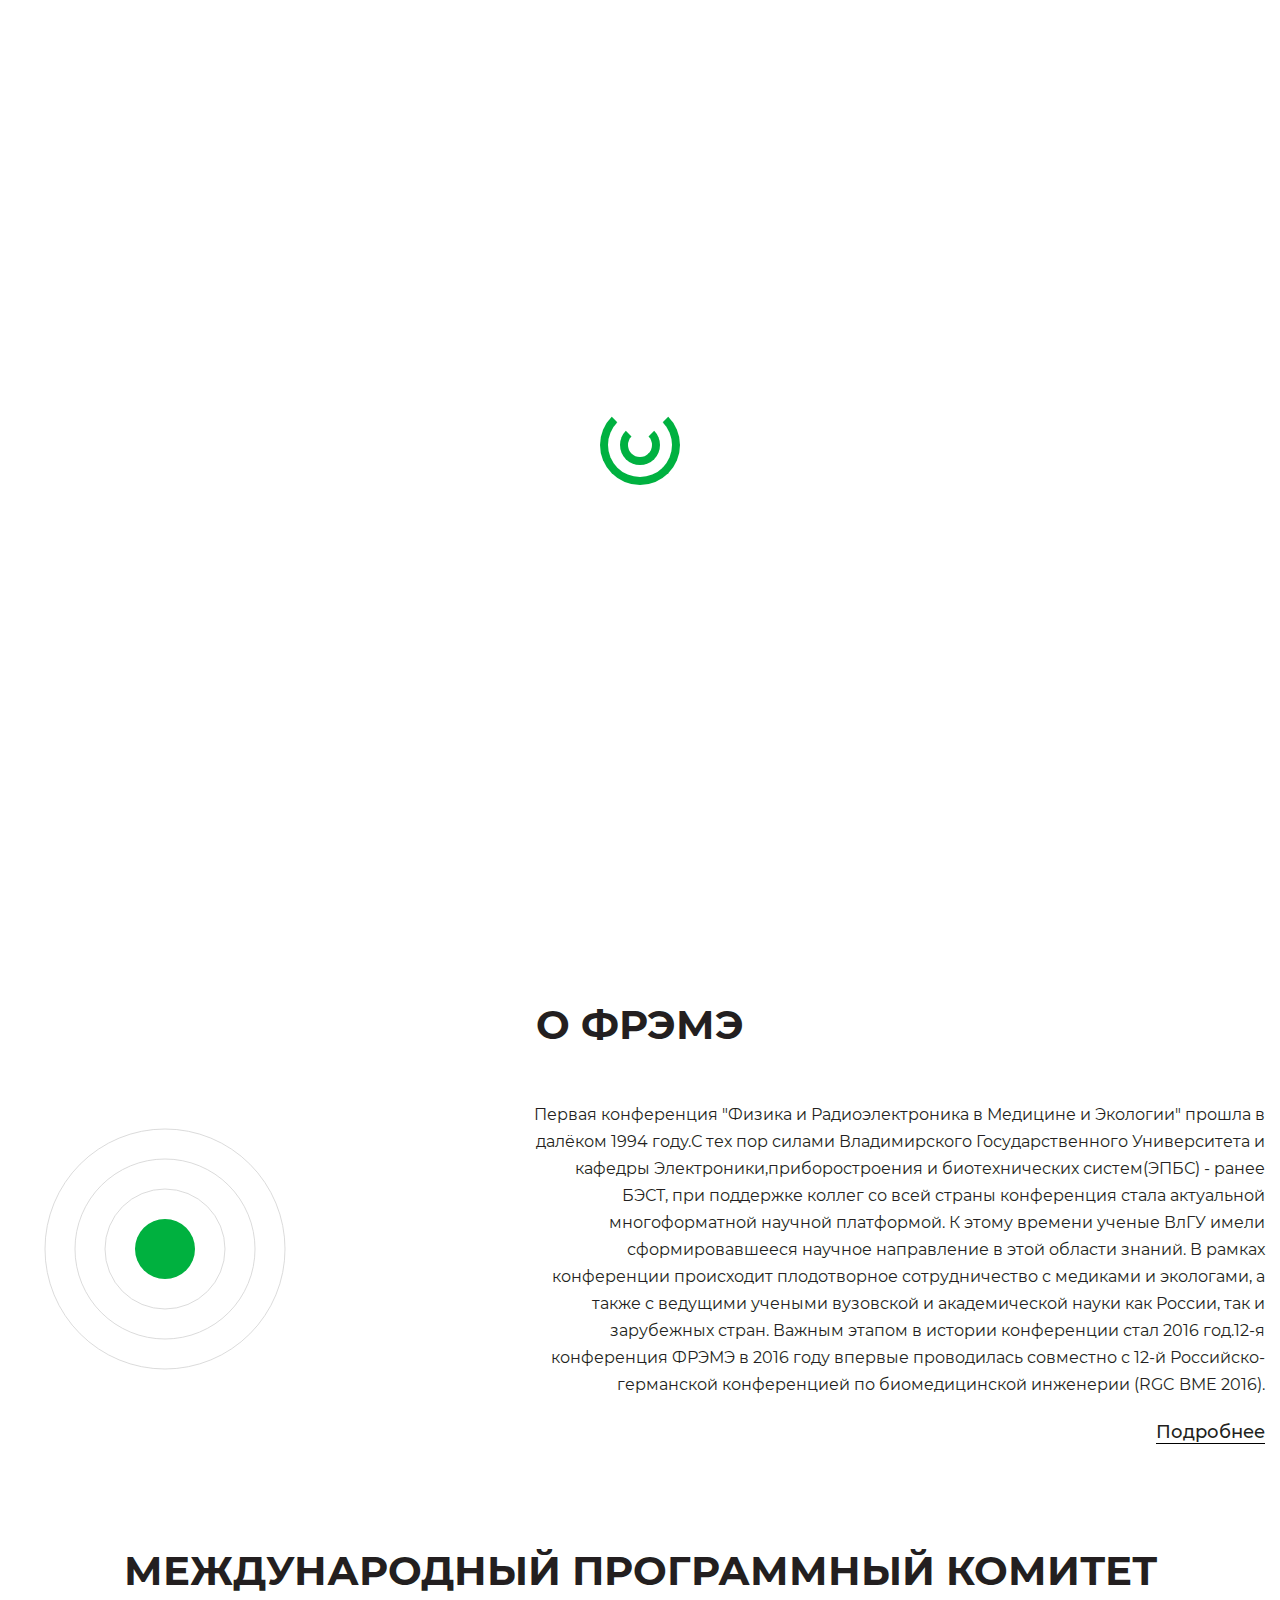
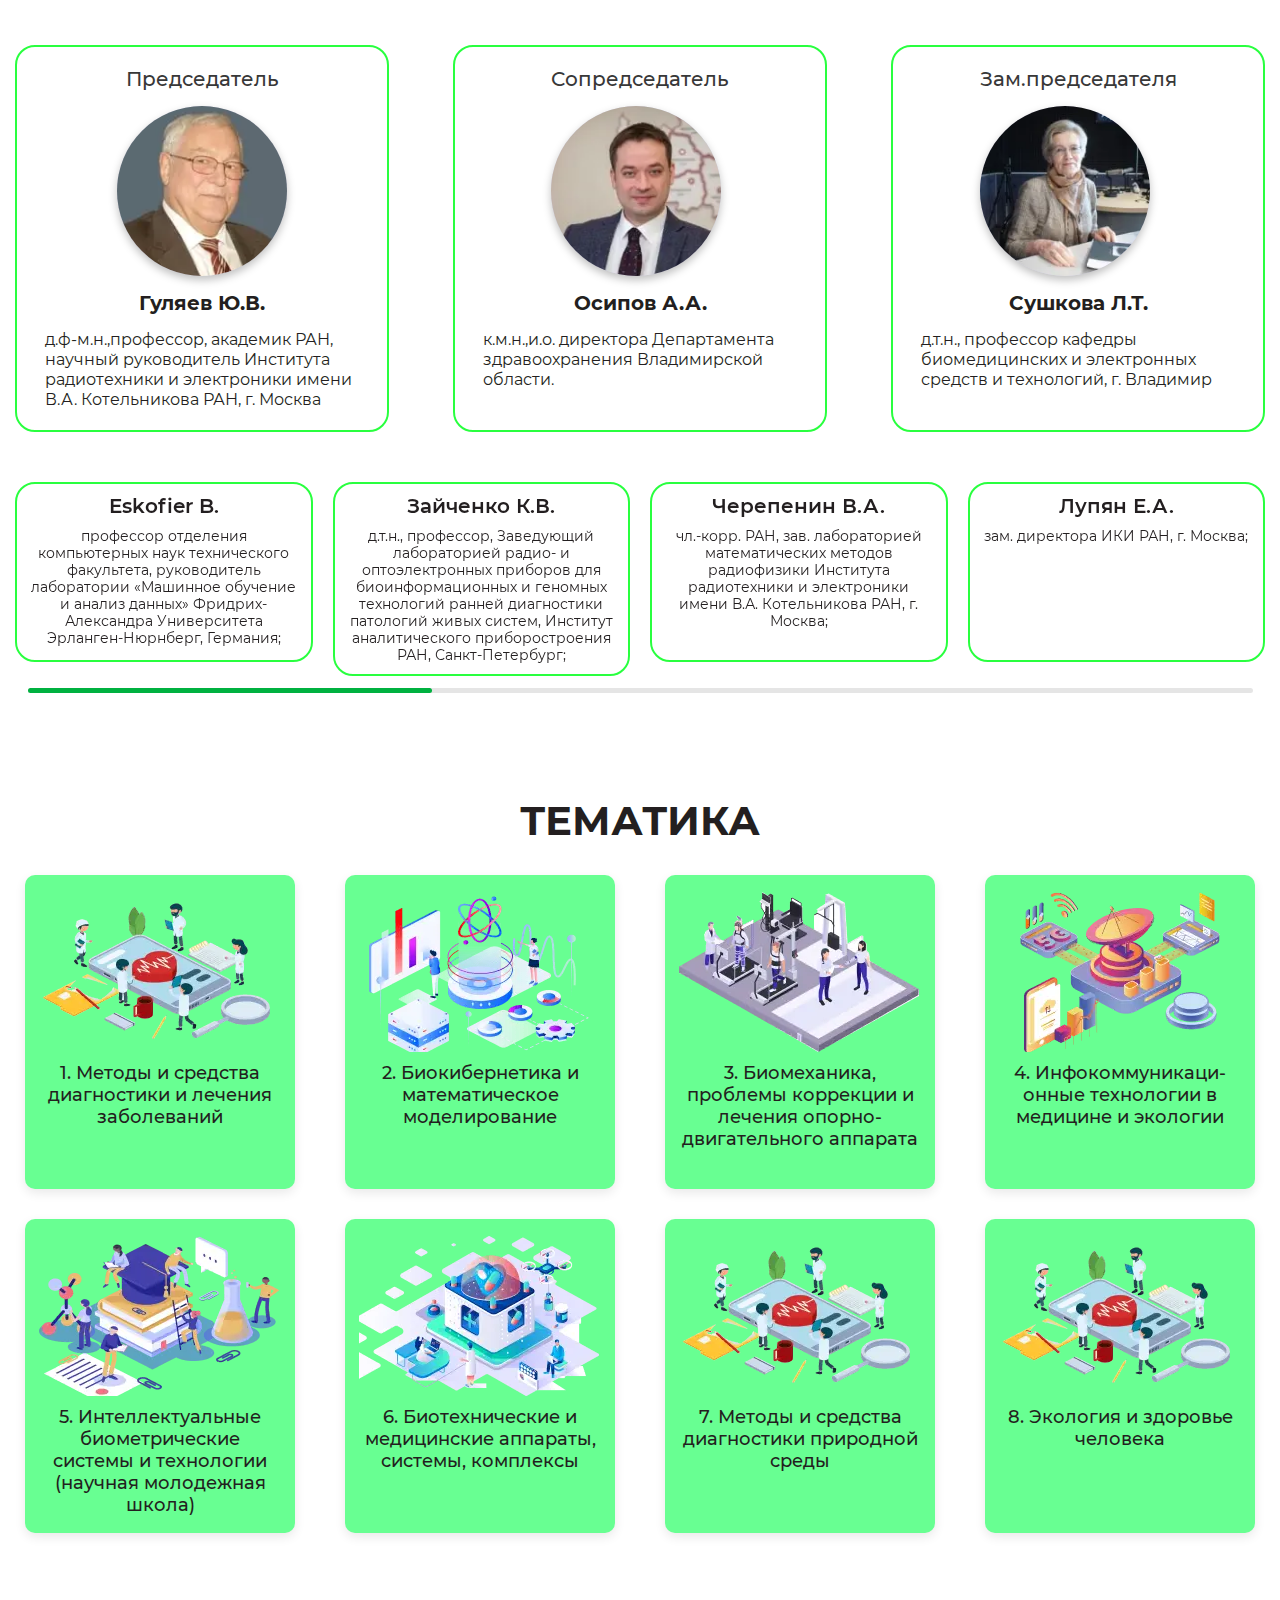
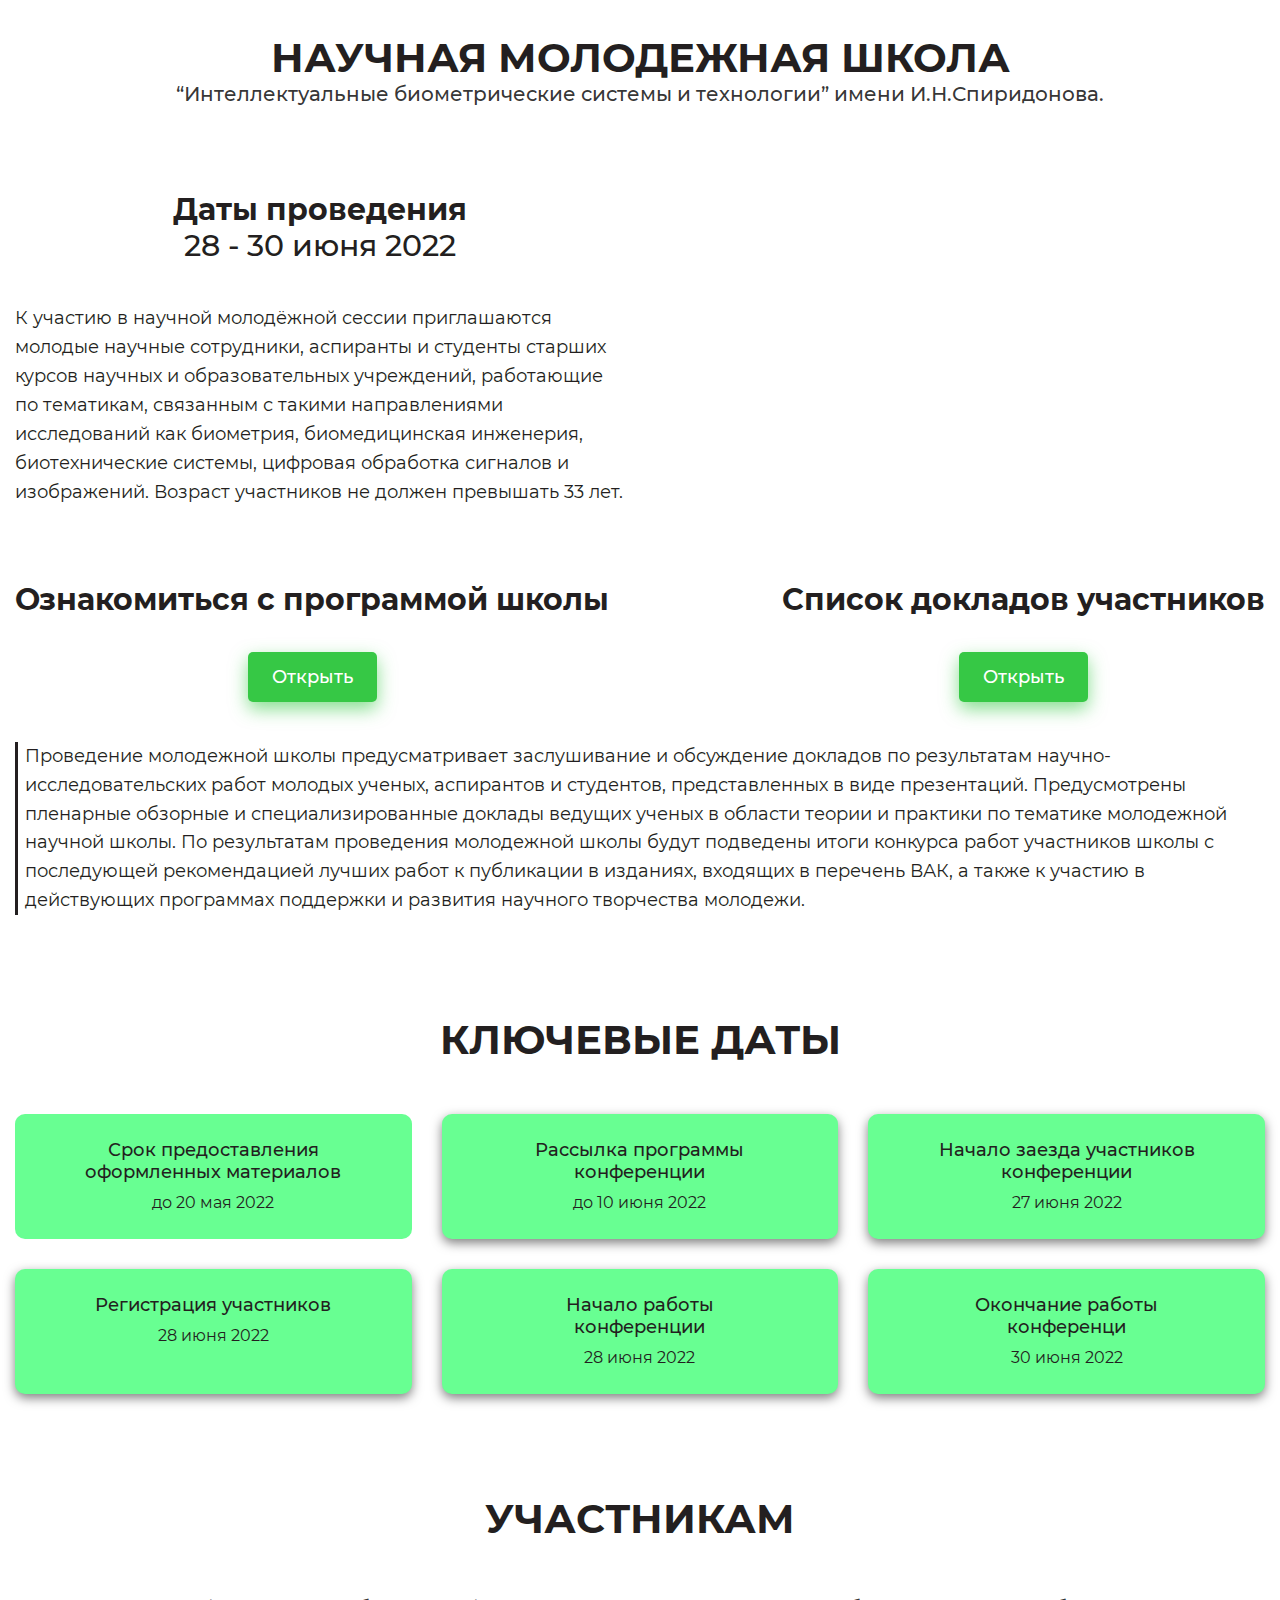
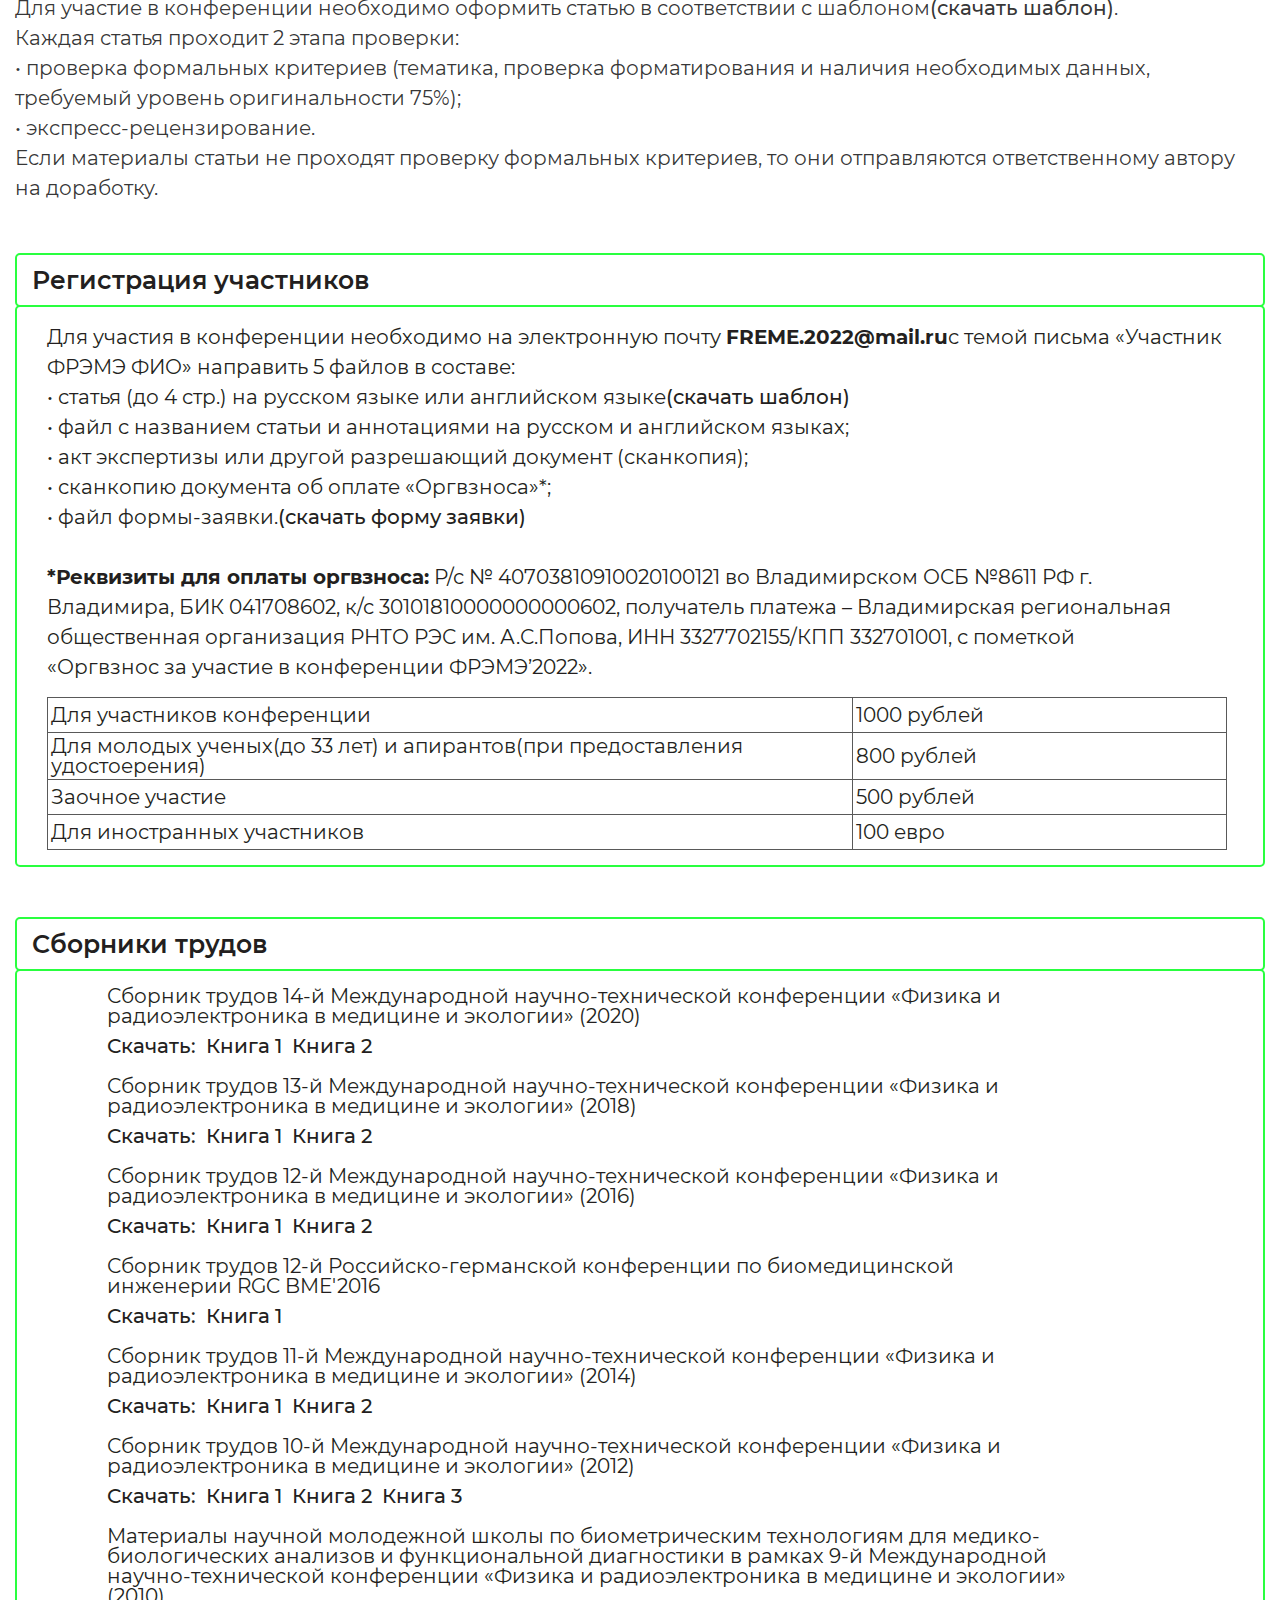
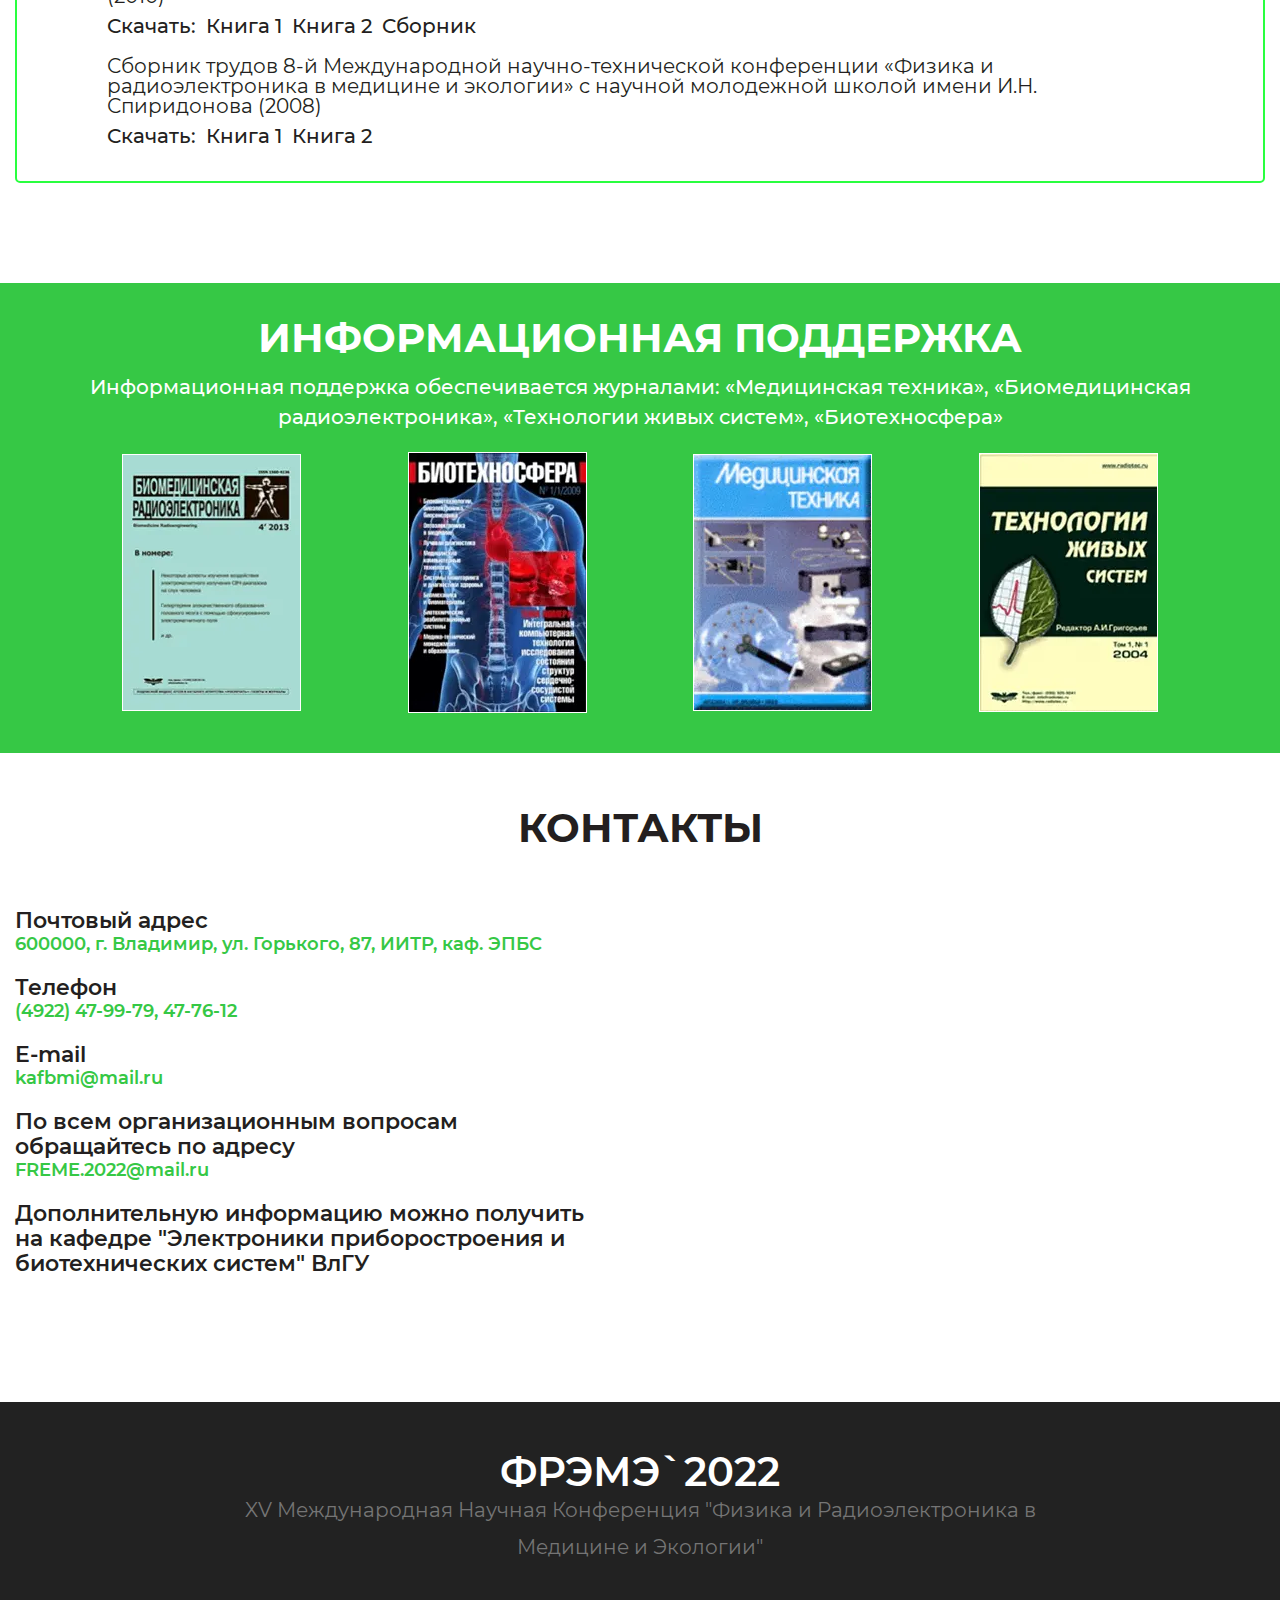
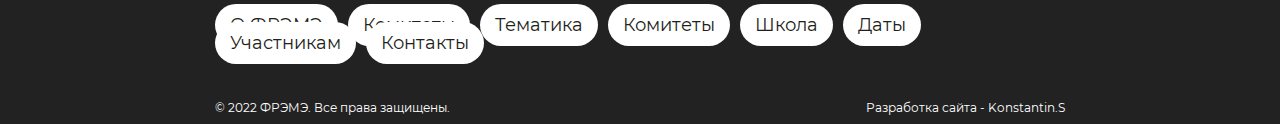
==== home.html @ 1db68ca9 "create" ====
<!DOCTYPE html>
<html lang="ru">

<head>
	<title>ФРЭМЭ`2022</title>
	<meta charset="UTF-8">
	<meta name="format-detection" content="telephone=no">
	<!--<style>body{opacity: 0;}</style>-->
	<link rel="stylesheet" href="css/style.min.css?_v=20220417164721">
	<link rel="shortcut icon" href="favicon.ico">
	<!-- <meta name="robots" content="noindex, nofollow"> -->
	<meta name="viewport" content="width=device-width, initial-scale=1.0">
</head>

<body>
	<div class="loader-wrapper">
		<div class="preloader">
			<span></span>
			<span></span>
		</div>
	</div>
	<div class="wrapper">
		<header class="header" data-scroll="80">
			<div class="header__wrapper">
				<div class="header__container __container">
					<div class="header__body">
						<div class="header__language language">
							<a href="#" class="language__item _active">RU</a>
							<a href="#" class="language__item">EN</a>
						</div>
						<a href="home.html" class="header__logo" data-goto="#page"><picture><source srcset="img/logo.webp" type="image/webp"><img class='header__logo_img' src="img/logo.png" alt="logo"></picture></a>
						<div class="header__menu menu">
							<nav class="menu__body">
								<ul class="menu__list">
									<li class="menu__item"><a href="#about" class="menu__link" data-goto="#about" data-goto-top="100">О ФРЭМЭ</a></li>
									<li class="menu__item"><a href="#committees" class="menu__link" data-goto="#committees" data-goto-top="100">Комитет</a></li>
									<li class="menu__item"><a href="#topics" class="menu__link" data-goto="#topics" data-goto-top="100">Тематика</a></li>
									<li class="menu__item"><a href="#school" class="menu__link" data-goto="#school" data-goto-top="100">Школа</a></li>
									<li class="menu__item"><a href="#dates" class="menu__link" data-goto="#dates" data-goto-top="100">Даты</a></li>
									<li class="menu__item"><a href="#participants" class="menu__link" data-goto="#participants" data-goto-top="100">Участникам</a></li>
									<li class="menu__item"><a href="#contacts" class="menu__link" data-goto="#contacts" data-goto-top="100">Контакты</a></li>
								</ul>
							</nav>
						</div>
						<a href="registration.html" class="button header__button">Принять участие</a>
						<button type="button" class="menu__icon icon-menu"><span></span></button>
					</div>
				</div>
			</div>
		</header>
		<main class="page" id="page" data-fullscreen>
			<div class="page__wrapper">
				<div class="page__container __container">
					<div class="page__body " data-fullscreen>
						<h1 class="page__title">ФРЭМЭ`2022</h1>
						<p class="page__subtitle">XV Международная Научная Конференция "Физика и Радиоэлектроника в
							Медицине и Экологии"</p>
						<div class="page__description">
							<time class="page__date datelol" datetime="2022-06-28">28 - 30 июня 2022</time>
							<p class="page__location">Владимир - Суздаль</p>
						</div>
						<div class="page__buttons btn">
							<a href="#about" class="btn__about" data-goto="#about" data-goto-top="100">О ФРЭМЭ</a>
							<a href="#topics" class="btn__topics" data-goto="#topics" data-goto-top="100">Тематика</a>
						</div>
					</div>
		</main>
		<section class="about" id="about">
			<div class="about__wrapper">
				<div class="about__container __container">
					<h2 class="title">О фрэмэ</h2>
					<div class="about__body">
						<svg class="about__model model" viewBox="-20 -20 40 40">
							<circle class="model__orbit" cx="0.0" cy="0.0" r="8.0" stroke="#CFCFCF" fill="none" />
							<circle class="model__orbit" cx="0.0" cy="0.0" r="12.0" stroke="#CFCFCF" fill="none" />
							<circle class="model__orbit" cx="0.0" cy="0.0" r="16.0" stroke="#CFCFCF" fill="none" />
							<circle class="model__electron model__electron_1" cx="16.0" cy="0.0" r="1.3" />
							<circle class="model__electron model__electron_2" cx="16.0" cy="0.0" r="1.3" />
							<circle class="model__electron model__electron_3" cx="16.0" cy="0.0" r="1.3" />
							<circle class="model__electron model__electron_4" cx="12.0" cy="0.0" r="1.3" />
							<circle class="model__electron model__electron_5" cx="12.0" cy="0.0" r="1.3" />
							<circle class="model__electron model__electron_6" cx="12.0" cy="0.0" r="1.3" />
							<circle class="model__electron model__electron_7" cx="8.0" cy="0.0" r="1.3" />
							<circle class="model__atom" cx="0.0" cy="0.0" r="4.0" fill="#00B13F" />
						</svg>
						<p class="about__description">Первая конференция "Физика и Радиоэлектроника в Медицине и
							Экологии" прошла в далёком
							1994 году.С тех пор силами Владимирского Государственного Университета и кафедры
							Электроники,приборостроения и биотехнических систем(ЭПБС) - ранее
							БЭСТ, при поддержке коллег со всей страны конференция стала актуальной многоформатной
							научной платформой. К этому времени ученые ВлГУ имели сформировавшееся научное
							направление в этой области знаний. В рамках конференции происходит плодотворное
							сотрудничество с медиками и экологами, а также с ведущими учеными вузовской и
							академической науки как России, так и зарубежных стран. Важным этапом в истории
							конференции стал 2016 год.12-я конференция ФРЭМЭ в 2016 году впервые проводилась
							совместно с 12-й Российско-германской конференцией по биомедицинской инженерии (RGC BME
							2016).

						</p>
					</div>
					<a href="history.html" class="about__detailed">Подробнее</a>
				</div>
			</div>
		</section>
		<section class="committees" id="committees">
			<div class="committees__wrapper">
				<div class="committees__container __container">
					<h2 class="title">Международный Программный Комитет</h2>
					<div class="committees__header cards-committees">
						<article class="card-committees">
							<div class="card-committees__header">
								<h3 class="card-committees__subtitle">Председатель</h3>
								<figure class="card-committees__figure">
									<picture><source srcset="img/image-11.webp" type="image/webp"><img src="img/image-11.jpg" alt="" class="card-committees__image"></picture>
								</figure>
							</div>
							<div class="card-committees__body">
								<h2 class="card-committees__title">Гуляев Ю.В.</h2>
								<p class="card-committees__copy">
									д.ф-м.н.,профессор, академик РАН, научный руководитель Института радиотехники и
									электроники имени В.А. Котельникова РАН, г. Москва
								</p>
							</div>
						</article>
						<article class="card-committees">
							<div class="card-committees__header">
								<h3 class="card-committees__subtitle">Сопредседатель</h3>
								<figure class="card-committees__figure">
									<picture><source srcset="img/image-12.webp" type="image/webp"><img src="img/image-12.jpg" alt="" class="card-committees__image"></picture>
								</figure>
							</div>
							<div class="card-committees__body">
								<h2 class="card-committees__title">Осипов А.А.</h2>
								<p class="card-committees__copy">
									к.м.н.,и.о. директора Департамента здравоохранения Владимирской области.
								</p>
							</div>
						</article>
						<article class="card-committees">
							<div class="card-committees__header">
								<h3 class="card-committees__subtitle">Зам.председателя</h3>
								<figure class="card-committees__figure">
									<picture><source srcset="img/image-13.webp" type="image/webp"><img src="img/image-13.jpg" alt="" class="card-committees__image"></picture>
								</figure>
							</div>
							<div class="card-committees__body">
								<h2 class="card-committees__title">Сушкова Л.Т.</h2>
								<p class="card-committees__copy">
									д.т.н., профессор кафедры биомедицинских и электронных средств и технологий, г.
									Владимир
								</p>
							</div>
						</article>
					</div>
					<div class="committees__slider swiper">
						<div class="swiper-wrapper">
							<div class="committees__slide swiper-slide">
								<h3 class="swiper-slide__title">Eskofier B.</h3>
								<p class="swiper-slide__description">профессор отделения компьютерных наук технического
									факультета, руководитель лаборатории «Машинное обучение и анализ данных»
									Фридрих-Александра Университета Эрланген-Нюрнберг, Германия;
								</p>
							</div>
							<div class="committees__slide swiper-slide">
								<h3 class="swiper-slide__title">Зайченко К.В.</h3>
								<p class="swiper-slide__description">д.т.н., профессор, Заведующий лабораторией радио- и
									оптоэлектронных приборов для биоинформационных и геномных технологий ранней
									диагностики патологий живых систем, Институт аналитического приборостроения РАН,
									Санкт-Петербург;
								</p>
							</div>
							<div class="committees__slide swiper-slide">
								<h3 class="swiper-slide__title">Черепенин В.А.</h3>
								<p class="swiper-slide__description">чл.-корр. РАН, зав. лабораторией математических
									методов радиофизики Института радиотехники и электроники имени В.А. Котельникова
									РАН, г. Москва;
								</p>
							</div>
							<div class="committees__slide swiper-slide">
								<h3 class="swiper-slide__title">Лупян Е.А.</h3>
								<p class="swiper-slide__description">зам. директора ИКИ РАН, г. Москва;</p>
							</div>
							<div class="committees__slide swiper-slide">
								<h3 class="swiper-slide__title">Юлдашев З.М.</h3>
								<p class="swiper-slide__description">зав. каф. биотехнических систем, НИУ «СПбГЭТУ»
									(ЛЭТИ), д.т.н., проф., г. Санкт-Петербург;
								</p>
							</div>
							<div class="committees__slide swiper-slide">
								<h3 class="swiper-slide__title">Розанов В.В.</h3>
								<p class="swiper-slide__description">профессор кафедры физики ускорителей и радиационной
									медицины, МГУ, д.б.н., к.ф-м.н., г. Москва;
								</p>
							</div>
							<div class="committees__slide swiper-slide">
								<h3 class="swiper-slide__title">Северин А.Е.</h3>
								<p class="swiper-slide__description">профессор кафедры нормальной физиологии, РУДН,
									д.м.н., г. Москва;
								</p>
							</div>
							<div class="committees__slide swiper-slide">
								<h3 class="swiper-slide__title">Ниманн Х.</h3>
								<p class="swiper-slide__description">почётный профессор ВлГУ, г. Эрланген, Германия,
									д.т.н., профессор;
								</p>
							</div>
							<div class="committees__slide swiper-slide">
								<h3 class="swiper-slide__title">Самородов А.В.</h3>
								<p class="swiper-slide__description">зав. каф. «Биомедицинские технические системы»
									(БМТ) Московского государственного технического университета им. Н.Э.Баумана,
									к.т.н., доцент;
								</p>
							</div>
							<div class="committees__slide swiper-slide">
								<h3 class="swiper-slide__title">Емельяненко В.М.</h3>
								<p class="swiper-slide__description">доктор медицинских наук, профессор, Заслуженный
									врач РФ, научный руководитель ООО "Первый клинический медицинский центр" </p>
							</div>
							<div class="committees__slide swiper-slide">
								<h3 class="swiper-slide__title">Ильин А. И.</h3>
								<p class="swiper-slide__description">заведующий центром медицинской профилактики ГБУЗ ВО
									«Областной центр лечебной физкультуры и спортивной медицины»,г. Владимир, к.м.н.;
								</p>
							</div>
							<div class="committees__slide swiper-slide">
								<h3 class="swiper-slide__title">Магрупов Т. М.</h3>
								<p class="swiper-slide__description">д.т.н., профессор, профессор кафедры Биомедицинской
									инженерии Ташкентского государственного технического университета им.Ислама Каримова
								</p>
							</div>
						</div>
						<div class="swiper-pagination"></div>
						<div class="swiper-scrollbar"></div>
					</div>
				</div>
			</div>
		</section>
		<section class="topics" id="topics">
			<div class="topics__wrapper">
				<div class="topics__container __container">
					<h2 class="title">Тематика</h2>
					<div class="topics__cards">
						<article class="topics__card card-topic">
							<div class="card-topic__header">
								<figure class="card-topic__figure">
									<picture><source srcset="img/image1.webp" type="image/webp"><img src="img/image1.png" alt="" class="card-topic__image"></picture>
								</figure>
							</div>
							<div class="card-topic__body">
								<h2 class="card-topic__title">1. Методы и средства диагностики и лечения заболеваний
								</h2>
							</div>
						</article>
						<article class="topics__card card-topic">
							<div class="card-topic__header">
								<figure class="card-topic__figure">
									<picture><source srcset="img/image2.webp" type="image/webp"><img src="img/image2.png" alt="" class="card-topic__image"></picture>
								</figure>
							</div>
							<div class="card-topic__body">
								<h2 class="card-topic__title">2. Биокибернетика и математическое моделирование</h2>
							</div>
						</article>
						<article class="topics__card card-topic">
							<div class="card-topic__header">
								<figure class="card-topic__figure">
									<picture><source srcset="img/image3.webp" type="image/webp"><img src="img/image3.png" alt="" class="card-topic__image"></picture>
								</figure>
							</div>
							<div class="card-topic__body">
								<h2 class="card-topic__title">3. Биомеханика, проблемы коррекции и лечения
									опорно-двигательного аппарата</h2>
							</div>
						</article>
						<article class="topics__card card-topic">
							<div class="card-topic__header">
								<figure class="card-topic__figure">
									<picture><source srcset="img/image4.webp" type="image/webp"><img src="img/image4.png" alt="" class="card-topic__image"></picture>
								</figure>
							</div>
							<div class="card-topic__body">
								<h2 class="card-topic__title">4. Инфокоммуникаци-<br>онные технологии в медицине и
									экологии</h2>
							</div>
						</article>
						<article class="topics__card card-topic">
							<div class="card-topic__header">
								<figure class="card-topic__figure">
									<picture><source srcset="img/image5.webp" type="image/webp"><img src="img/image5.png" alt="" class="card-topic__image"></picture>
								</figure>
							</div>
							<div class="card-topic__body">
								<h2 class="card-topic__title">5. Интеллектуальные биометрические системы и технологии
									(научная молодежная школа)</h2>
							</div>
						</article>
						<article class="topics__card card-topic">
							<div class="card-topic__header">
								<figure class="card-topic__figure">
									<picture><source srcset="img/image6.webp" type="image/webp"><img src="img/image6.png" alt="" class="card-topic__image"></picture>
								</figure>
							</div>
							<div class="card-topic__body">
								<h2 class="card-topic__title">6. Биотехнические и медицинские аппараты, системы,
									комплексы
								</h2>
							</div>
						</article>
						<article class="topics__card card-topic">
							<div class="card-topic__header">
								<figure class="card-topic__figure">
									<picture><source srcset="img/image1.webp" type="image/webp"><img src="img/image1.png" alt="" class="card-topic__image"></picture>
								</figure>
							</div>
							<div class="card-topic__body">
								<h2 class="card-topic__title">7. Методы и средства диагностики природной среды</h2>
							</div>
						</article>
						<article class="topics__card card-topic">
							<div class="card-topic__header">
								<figure class="card-topic__figure">
									<picture><source srcset="img/image1.webp" type="image/webp"><img src="img/image1.png" alt="" class="card-topic__image"></picture>
								</figure>
							</div>
							<div class="card-topic__body">
								<h2 class="card-topic__title">8. Экология и здоровье человека</h2>
							</div>
						</article>
					</div>
				</div>
			</div>
		</section>
		<section class="school" id="school">
			<div class="school__wrapper">
				<div class="school__container __container">
					<h2 class="title">Научная молодежная школа</h2>
					<h3 class="subtitle">“Интеллектуальные биометрические системы и технологии” имени И.Н.Спиридонова.
					</h3>
					<div class="school__body">
						<div class="school__information">
							<h4 class="school__title">Даты проведения</h4>
							<time class="school__date" datetime="2022-06-28">28 - 30 июня 2022</time>
							<p class="school__description">К участию в научной молодёжной сессии приглашаются молодые
								научные сотрудники, аспиранты и студенты старших курсов научных и образовательных
								учреждений, работающие по тематикам, связанным с такими направлениями исследований как
								биометрия, биомедицинская инженерия, биотехнические системы, цифровая обработка сигналов
								и изображений. Возраст участников не должен превышать 33 лет. </p>
						</div>
						<div class="school__image"></div>
					</div>
					<div class="school__footer footer-school">
						<div class="footer-school__item">
							<h5 class="footer-school__title">Ознакомиться с программой школы</h5>
							<a href="#" class="footer-school__btn">Открыть</a>
						</div>
						<div class="footer-school__item">
							<h5 class="footer-school__title">Список докладов участников</h5>
							<a href="#" class="footer-school__btn">Открыть</a>
						</div>
					</div>
					<p class="school__text">
						Проведение молодежной школы предусматривает заслушивание и обсуждение докладов по результатам
						научно-исследовательских работ молодых ученых, аспирантов и студентов, представленных в виде
						презентаций. Предусмотрены пленарные обзорные и специализированные доклады ведущих ученых в
						области теории и практики по тематике молодежной научной школы. По результатам проведения
						молодежной школы будут подведены итоги конкурса работ участников школы с последующей
						рекомендацией лучших работ к публикации в изданиях, входящих в перечень ВАК, а также к участию в
						действующих программах поддержки и развития научного творчества молодежи.
					</p>
				</div>
			</div>
		</section>
		<section class="dates" id="dates">
			<div class="dates__wrapper">
				<div class="dates__container __container">
					<h2 class="title">Ключевые даты</h2>
					<div class="dates__body body-dates">
						<div class="body-dates__item __active">
							<h3 class="body-dates__title">Срок предоставления оформленных материалов</h3>
							<time class="body-dates__date" datetime="2022-04-25">до 20 мая 2022</time>
						</div>
						<div class="body-dates__item">
							<h3 class="body-dates__title">Рассылка программы конференции</h3>
							<time class="body-dates__date" datetime="2022-06-10"> до 10 июня 2022</time>
						</div>
						<div class="body-dates__item">
							<h3 class="body-dates__title">Начало заезда участников конференции</h3>
							<time class="body-dates__date" datetime="2022-06-28">27 июня 2022</time>
						</div>
						<div class="body-dates__item">
							<h3 class="body-dates__title">Регистрация участников</h3>
							<time class="body-dates__date" datetime="2022-06-28">28 июня 2022</time>
						</div>
						<div class="body-dates__item">
							<h3 class="body-dates__title">Начало работы конференции</h3>
							<time class="body-dates__date" datetime="2022-06-29">28 июня 2022</time>
						</div>
						<div class="body-dates__item">
							<h3 class="body-dates__title">Окончание работы конференци</h3>
							<time class="body-dates__date" datetime="2022-06-30">30 июня 2022</time>
						</div>
					</div>
				</div>
			</div>
		</section>
		<section class="participants" id="participants">
			<div class="participants__wrapper">
				<div class="participants__container __container">
					<h2 class="title">Участникам</h2>
					<div class="participants__body">
						<p class="participants__text">Для участие в конференции необходимо оформить статью в
							соответствии с шаблоном<a class="participants__link" href="doc/shablon_stati_freme.docx" download>(скачать шаблон)</a>.</p>
						<p class="participants__text">Каждая статья проходит 2 этапа проверки: <br>
							&bull;&nbsp;проверка формальных критериев (тематика, проверка форматирования и наличия
							необходимых данных, требуемый уровень оригинальности 75%);<br>
							&bull;&nbsp;экспресс-рецензирование.</p>
						<p class="participants__text">Если материалы статьи не проходят проверку формальных критериев,
							то они отправляются ответственному автору на доработку.</p>
						<div data-spollers class="spollers">
							<div class="spollers__item">
								<button type="button" data-spoller class="spollers__title">Регистрация
									участников</button>
								<div class="spollers__body">
									<p class="participants__info">
										Для участия в конференции необходимо на электронную почту <a href="mailto:FREME.2022@mail.ru"><b>FREME.2022@mail.ru</b></a>с темой письма
										«Участник ФРЭМЭ ФИО» направить 5 файлов в составе:<br>
										&bull;&nbsp;статья (до 4 стр.) на русском языке или английском языке<a class="participants__link" href="doc/shablon_stati_freme.docx" download>(скачать шаблон)</a><br>
										&bull;&nbsp;файл с названием статьи и аннотациями на русском и английском
										языках;<br>
										&bull;&nbsp;акт экспертизы или другой разрешающий документ (сканкопия);<br>
										&bull;&nbsp;сканкопию документа об оплате «Оргвзноса»*;<br>
										&bull;&nbsp;файл формы-заявки.<a class="participants__link" href="doc/forma_uchastnika_konferentsii_freme.doc" download>(скачать форму
											заявки)</a><br>
										<br>
									</p>
									<p class="spollers__text"><b>*Реквизиты для оплаты оргвзноса:</b>
										Р/с № 40703810910020100121 во Владимирском ОСБ №8611 РФ г. Владимира, БИК
										041708602, к/с 30101810000000000602, получатель платежа – Владимирская
										региональная общественная организация РНТО РЭС им. А.С.Попова, ИНН
										3327702155/КПП 332701001, с пометкой «Оргвзнос за участие в конференции
										ФРЭМЭ’2022».
										<br>
									<table class="iksweb">
										<tbody>
											<tr>
												<td>Для участников конференции</td>
												<td>1000 рублей</td>
											</tr>
											<tr>
												<td>Для молодых ученых(до 33 лет) и апирантов(при предоставления
													удостоерения)</td>
												<td>800 рублей</td>
											</tr>
											<tr>
												<td>Заочное участие</td>
												<td>500 рублей</td>
											</tr>
											<tr>
												<td>Для иностранных участников</td>
												<td>100 евро</td>
											</tr>
										</tbody>
									</table>
									</p>
								</div>
							</div>
						</div>
						<div data-spollers class="spollers">
							<div class="spollers__item">
								<button type="button" data-spoller class="spollers__title">Сборники трудов</button>
								<div class="spollers__body">
									<ul class="works-list">
										<li class="works-list__item">
											<div class="works-list__icon"></div>
											<div class="works-list__info">Сборник трудов 14-й Международной
												научно-технической конференции «Физика и радиоэлектроника в медицине и
												экологии» (2020)
												<span>Скачать:<a href="" class="works-list__link">Книга 1</a><a href="" class="works-list__link">Книга 2</a></span>
											</div>
										</li>
										<li class="works-list__item">
											<div class="works-list__icon"></div>
											<div class="works-list__info">Сборник трудов 13-й Международной
												научно-технической конференции «Физика и радиоэлектроника в медицине и
												экологии» (2018)
												<span>Скачать:<a href="" class="works-list__link">Книга 1</a><a href="" class="works-list__link">Книга 2</a></span>
											</div>
										</li>
										<li class="works-list__item">
											<div class="works-list__icon"></div>
											<div class="works-list__info">Сборник трудов 12-й Международной
												научно-технической конференции «Физика и радиоэлектроника в медицине и
												экологии» (2016)
												<span>Скачать:<a href="" class="works-list__link">Книга 1</a><a href="" class="works-list__link">Книга 2</a></span>
											</div>
										</li>
										<li class="works-list__item">
											<div class="works-list__icon"></div>
											<div class="works-list__info">Сборник трудов 12-й Российско-германской
												конференции по биомедицинской инженерии RGC BME'2016
												<span>Скачать:<a href="" class="works-list__link">Книга 1</a></span>
											</div>
										</li>
										<li class="works-list__item">
											<div class="works-list__icon"></div>
											<div class="works-list__info">Сборник трудов 11-й Международной
												научно-технической конференции «Физика и радиоэлектроника в медицине и
												экологии» (2014)
												<span>Скачать:<a href="" class="works-list__link">Книга 1</a><a href="" class="works-list__link">Книга 2</a></span>
											</div>
										</li>
										<li class="works-list__item">
											<div class="works-list__icon"></div>
											<div class="works-list__info">Сборник трудов 10-й Международной
												научно-технической конференции «Физика и радиоэлектроника в медицине и
												экологии» (2012)
												<span>Скачать:<a href="" class="works-list__link">Книга 1</a><a href="" class="works-list__link">Книга 2</a><a href="" class="works-list__link">Книга 3</a></span>
											</div>
										</li>
										<li class="works-list__item">
											<div class="works-list__icon"></div>
											<div class="works-list__info">Материалы научной молодежной школы по
												биометрическим технологиям для медико-биологических анализов и
												функциональной диагностики в рамках 9-й Международной научно-технической
												конференции «Физика и радиоэлектроника в медицине и экологии» (2010)
												<span>Скачать:<a href="" class="works-list__link">Книга 1</a><a href="" class="works-list__link">Книга 2</a><a href="" class="works-list__link">Сборник</a></span>
											</div>
										</li>
										<li class="works-list__item">
											<div class="works-list__icon"></div>
											<div class="works-list__info">
												Сборник трудов 8-й Международной научно-технической конференции «Физика
												и радиоэлектроника в медицине и экологии» c научной молодежной школой
												имени И.Н. Спиридонова (2008)
												<span>Скачать:<a href="" class="works-list__link">Книга 1</a><a href="" class="works-list__link">Книга 2</a></span>
											</div>
										</li>
									</ul>
								</div>
							</div>
						</div>
					</div>
				</div>
			</div>
		</section>
		<section class="support">
			<div class="support__wrapper">
				<div class="support__container __container">
					<h2 class="title">Информационная поддержка</h2>
					<p class="support__description">Информационная поддержка обеспечивается журналами: «Медицинская
						техника», «Биомедицинская радиоэлектроника», «Технологии живых систем», «Биотехносфера»</p>
					<div class="support__body">
						<div class="support__item"><picture><source srcset="img/journal-1.webp" type="image/webp"><img src="img/journal-1.png" alt="Медицинская техника"></picture></div>
						<div class="support__item"><picture><source srcset="img/journal-2.webp" type="image/webp"><img src="img/journal-2.png" alt="Биомедицинская радиоэлектроника"></picture>
						</div>
						<div class="support__item"><picture><source srcset="img/journal-3.webp" type="image/webp"><img src="img/journal-3.png" alt="Технологии живых систем"></picture></div>
						<div class="support__item"><picture><source srcset="img/journal-4.webp" type="image/webp"><img src="img/journal-4.png" alt="Биотехносфера"></picture></div>
					</div>
				</div>
			</div>
		</section>
		<section class="contacts" id="contacts">
			<div class="contacts__wrapper">
				<div class="contacts__container __container">
					<h2 class="title">Контакты</h2>
					<div class="contacts__body">
						<ul class="contacts__item contacts-list">
							<li class="contacts-list__item">
								<h3 class="contacts-list__title">Почтовый адрес</h3>
								<p class="contacts-list__text">600000, г. Владимир, ул. Горького, 87, ИИТР, каф. ЭПБС
								</p>
							</li>
							<li class="contacts-list__item">
								<h3 class="contacts-list__title">Телефон</h3>
								<p class="contacts-list__text"><a href="tel:+74922479979">(4922) 47-99-79, 47-76-12</a>
								</p>
							</li>
							<li class="contacts-list__item">
								<h3 class="contacts-list__title">E-mail</h3>
								<p class="contacts-list__text"><a href="mailto:kafbmi@mail.ru">kafbmi@mail.ru</a></p>
							</li>
							<li class="contacts-list__item">
								<h3 class="contacts-list__title">По всем организационным вопросам обращайтесь
									по адресу</h3>
								<p class="contacts-list__text"><a href="mailto:FREME.2022@mail.ru">FREME.2022@mail.ru</a></p>
							</li>
							<li class="contacts-list__item">
								<h3 class="contacts-list__title">Дополнительную информацию можно получить на кафедре
									"Электроники приборостроения и биотехнических систем" ВлГУ</h3>
							</li>
						</ul>
						<div class="contacts__item contacts-map">
							<div id="map" style="width: 600px; height: 400px"></div>
						</div>
					</div>
				</div>
			</div>
		</section>
		<footer class="footer">
			<div class="footer__container __container">
				<div class="footer__body">
					<a href="#" class="footer__logo">ФРЭМЭ`2022</a>
					<h2 class="footer__title">XV Международная Научная Конференция "Физика и Радиоэлектроника в Медицине
						и Экологии"</h2>
					<ul class="footer__list list-footer">
						<li class="list-footer__item"><a href="#about" class="list-footer__link" data-goto="#about" data-goto-top="100">О ФРЭМЭ</a></li>
						<li class="list-footer__item"><a href="#committees" class="list-footer__link" data-goto="#committees" data-goto-top="100">Комитеты</a></li>
						<li class="list-footer__item"><a href="#topics" class="list-footer__link" data-goto="#topics" data-goto-top="100">Тематика</a></li>
						<li class="list-footer__item"><a href="#committees" class="list-footer__link" data-goto="#committees" data-goto-top="100">Комитеты</a></li>
						<li class="list-footer__item"><a href="#school" class="list-footer__link" data-goto="#school" data-goto-top="100">Школа</a></li>
						<li class="list-footer__item"><a href="#dates" class="list-footer__link" data-goto="#dates" data-goto-top="100">Даты</a></li>
						<li class="list-footer__item"><a href="#participants" class="list-footer__link" data-goto="#participants" data-goto-top="100">Участникам</a></li>
						<li class="list-footer__item"><a href="#contacts" class="list-footer__link" data-goto="#contacts" data-goto-top="100">Контакты</a></li>
					</ul>
				</div>
				<div class="footer__panel">
					<span class="footer__copyright">&copy; 2022 ФРЭМЭ. Все права защищены.</span>
					<a href="https://teletype.link/s.konstantin" target="_blank" class="footer__developer">Разработка
						сайта - Konstantin.S</a>
				</div>
			</div>
		</footer>
		<div id="popup" aria-hidden="true" class="popup popup_show">
			<div class="popup__wrapper">
				<div class="popup__content">
					<button data-close type="button" class="popup__close">X</button>
					<div class="popup__body">
						<h2 class="popup__title">Уважаемые участники конференции!</h2>
						<p class="popup__text">На данный момент ведётся разработка автоматической формы для регистрации. В качестве временной меры предлагаем вам самим отправить заявку на электронную почту конференции. Вся информация для участников, а также форма регистрации и шаблон для оформления статей можно скачать в разделе <a href="#" data-goto="#participants" data-goto-top="100" data-close>"Участникам"</a>.</p>
						<a href="#" data-goto="#participants" data-goto-top="100" data-close class="popup__link">Перейти в раздел "Участникам"</a></p>
					</div>
				</div>
			</div>
		</div>


	</div>
	<script src="https://api-maps.yandex.ru/2.1/?apikey=4f533b5b-214b-4616-b61d-c6786320ba1b&lang=ru_RU&_v=20220417164721" type="text/javascript"></script>
	<script src="js/app.min.js?_v=20220417164721"></script>
</body>

</html>
---- css/style.min.css ----
@charset "UTF-8";@font-face{font-family:Montserrat;font-display:swap;src:url(../fonts/Montserrat-Bold.woff2) format("woff2"),url(../fonts/Montserrat-Bold.woff) format("woff");font-weight:700;font-style:normal}@font-face{font-family:Montserrat;font-display:swap;src:url(../fonts/Montserrat-Medium.woff2) format("woff2"),url(../fonts/Montserrat-Medium.woff) format("woff");font-weight:500;font-style:normal}@font-face{font-family:Montserrat;font-display:swap;src:url(../fonts/Montserrat-Regular.woff2) format("woff2"),url(../fonts/Montserrat-Regular.woff) format("woff");font-weight:400;font-style:normal}@font-face{font-family:Montserrat;font-display:swap;src:url(../fonts/Montserrat-SemiBold.woff2) format("woff2"),url(../fonts/Montserrat-SemiBold.woff) format("woff");font-weight:600;font-style:normal}*{padding:0;margin:0;border:0}*,:after,:before{-webkit-box-sizing:border-box;box-sizing:border-box}body,html{height:100%;min-width:320px}body{color:#231f20;line-height:1;font-family:Montserrat;font-size:.9375rem;-ms-text-size-adjust:100%;-moz-text-size-adjust:100%;-webkit-text-size-adjust:100%;-webkit-font-smoothing:antialiased;-moz-osx-font-smoothing:grayscale}button,input,textarea{font-family:Montserrat;font-size:inherit}button{cursor:pointer;color:inherit;background-color:inherit}a{color:inherit}a:link,a:visited{text-decoration:none}a:hover{text-decoration:none}ul li{list-style:none}img{vertical-align:top}h1,h2,h3,h4,h5,h6{font-weight:inherit;font-size:inherit;-webkit-margin-before:0;margin-block-start:0;-webkit-margin-after:0;margin-block-end:0}figure{-webkit-margin-before:0;margin-block-start:0;-webkit-margin-after:0;margin-block-end:0;-webkit-margin-start:0;margin-inline-start:0;-webkit-margin-end:0;margin-inline-end:0}ul{-webkit-margin-before:0;margin-block-start:0;-webkit-margin-after:0;margin-block-end:0;-webkit-padding-start:0;padding-inline-start:0}html{overflow:hidden}html.loaded{overflow-y:scroll;overflow-x:hidden}.wrapper{min-height:100%;display:-webkit-box;display:-ms-flexbox;display:flex;-webkit-box-orient:vertical;-webkit-box-direction:normal;-ms-flex-direction:column;flex-direction:column;overflow:hidden}.wrapper>main{-webkit-box-flex:1;-ms-flex:1 1 auto;flex:1 1 auto}.wrapper>*{min-width:0}[class*=__container]{max-width:91.875rem;-webkit-box-sizing:content-box;box-sizing:content-box;margin:0 auto;padding:0 .9375rem}.form__error{margin-top:10px;font-weight:500}input[type=email],input[type=tel],input[type=text],textarea{-webkit-appearance:none;-moz-appearance:none;appearance:none}.input{border-radius:0!important;width:100%;display:block;padding:0 20px;border:1px solid #eee}textarea.input{resize:none;padding:0 0}.checkbox{position:relative}.checkbox:not(:last-child){margin-bottom:.3125em}.checkbox__input{position:absolute;width:0;height:0;opacity:0}.checkbox__input:focus+.checkbox__label:before{-webkit-box-shadow:0 0 5px #414040;box-shadow:0 0 5px #414040}.checkbox__input:checked+.checkbox__label:before{background-image:url(../img/icons/checkbox.svg);background-repeat:no-repeat;background-position:center;background-size:16px 16px}.checkbox__label{cursor:pointer;display:-webkit-inline-box;display:-ms-inline-flexbox;display:inline-flex;-webkit-box-align:center;-ms-flex-align:center;align-items:center;position:relative;gap:10px}.checkbox__label:before{content:"";-ms-flex-item-align:start;align-self:flex-start;-webkit-box-flex:0;-ms-flex:0 0 20px;flex:0 0 20px;width:20px;height:20px;border:1px solid #a7a9ac}.checkbox__text{font-size:.875em;color:#666}.select{position:relative}.select__body{position:relative}.select__title{color:inherit;text-align:left;border:1px solid #d9d9d9;background-color:#fff;cursor:pointer;width:100%;border-radius:4px}.select__value{display:-webkit-box;display:-ms-flexbox;display:flex;-webkit-box-align:center;-ms-flex-align:center;align-items:center;height:40px;padding:0 .9375rem;gap:.625rem}.select__value>*{-webkit-box-flex:1;-ms-flex:1 1 auto;flex:1 1 auto}.select__value:after{content:"";-ms-flex-item-align:stretch;-ms-grid-row-align:stretch;align-self:stretch;-webkit-box-flex:0;-ms-flex:0 0 10px;flex:0 0 10px;-webkit-transition:all .3s ease 0s;-o-transition:all .3s ease 0s;transition:all .3s ease 0s;display:-webkit-box;display:-ms-flexbox;display:flex;-webkit-box-pack:center;-ms-flex-pack:center;justify-content:center;-webkit-box-align:center;-ms-flex-align:center;align-items:center;background-image:url(../img/icons/arrow-down-short.svg);background-repeat:no-repeat;background-position:center;background-size:25px 25px}._select-open .select__value:after{-webkit-transform:rotate(-180deg);-ms-transform:rotate(-180deg);transform:rotate(-180deg)}.select__value._select-pseudo-label::before{content:attr(data-pseudo-label);opacity:.5}.select__text{-webkit-box-flex:1;-ms-flex:1 1 auto;flex:1 1 auto}.select__input{width:100%;background-color:transparent;height:100%}.select__options{color:#000;position:absolute;top:29px;border-radius:0 0 4px 4px;min-width:100%;left:0;background-color:#fff;border-top:0;border:1px solid #d9d9d9;border-top:0;padding:10px 0 5px 0}.select__scroll{overflow-y:auto;overflow-x:hidden;max-height:200px}.select__option{width:100%;display:block;text-align:left;cursor:pointer;padding:5px 15px;color:inherit}.select__option._select-selected{background-color:#eee}.select__row{display:-webkit-inline-box;display:-ms-inline-flexbox;display:inline-flex;-webkit-box-align:center;-ms-flex-align:center;align-items:center}.select._select-open{z-index:5}.select._form-error{border:1px solid red;border-radius:.25em}._select-tag{cursor:pointer}body::after{content:"";background-color:rgba(0,0,0,.5);position:fixed;width:100%;height:100%;top:0;left:0;opacity:0;-webkit-transition:opacity .8s ease 0s;-o-transition:opacity .8s ease 0s;transition:opacity .8s ease 0s;pointer-events:none;z-index:149}.popup-show body::after{opacity:1}.popup{position:fixed;top:0;left:0;bottom:0;right:0;padding:30px 10px;-webkit-transition:visibility .8s ease 0s;-o-transition:visibility .8s ease 0s;transition:visibility .8s ease 0s;visibility:hidden;pointer-events:none}.popup__close{font-weight:700;font-size:20px;margin-left:98%}.popup__close:focus-visible{outline:0}.popup__logo{text-align:center;font-size:25px;font-weight:600;margin-bottom:15px}.popup__title{font-size:20px;font-weight:500;text-align:center;margin-bottom:15px}.popup__text{font-size:18px;line-height:1.5;margin-bottom:20px}.popup__link{font-size:18px;font-weight:500}.popup__link:hover{text-decoration:underline}.popup_show{z-index:150;visibility:visible;overflow:auto;pointer-events:auto}.popup_show .popup__content{visibility:visible;-webkit-transform:scale(1);-ms-transform:scale(1);transform:scale(1)}.popup__wrapper{display:-webkit-box;display:-ms-flexbox;display:flex;-webkit-box-orient:vertical;-webkit-box-direction:normal;-ms-flex-direction:column;flex-direction:column;-webkit-box-align:center;-ms-flex-align:center;align-items:center;min-height:100%;-webkit-box-flex:1;-ms-flex:1 1 auto;flex:1 1 auto;width:100%;display:flex;-webkit-box-pack:center;-ms-flex-pack:center;justify-content:center;align-items:center}.popup__content{visibility:hidden;-webkit-transform:scale(0);-ms-transform:scale(0);transform:scale(0);-webkit-transition:-webkit-transform .3s ease 0s;transition:-webkit-transform .3s ease 0s;-o-transition:transform .3s ease 0s;transition:transform .3s ease 0s;transition:transform .3s ease 0s,-webkit-transform .3s ease 0s;background-color:#eee;padding:25px;width:100%;max-width:700px;border-radius:20px}.lock .popup__content{visibility:visible}.spollers{display:-ms-grid;display:grid;gap:15px}.spollers__item{font-size:1.25rem}.spollers__title{width:100%;cursor:default;text-align:left;border:1px solid #eee;padding:.625rem .9375rem;border-radius:.3125rem;position:relative}._spoller-init .spollers__title{cursor:pointer}._spoller-init .spollers__title::after,._spoller-init .spollers__title::before{content:"";position:absolute;right:10px;top:50%;background-color:#000;height:2px;width:15px;-webkit-transition:-webkit-transform .5s ease 0s;transition:-webkit-transform .5s ease 0s;-o-transition:transform .5s ease 0s;transition:transform .5s ease 0s;transition:transform .5s ease 0s,-webkit-transform .5s ease 0s}._spoller-init .spollers__title::before{-webkit-transform:translate(-75%,-50%) rotate(40deg);-ms-transform:translate(-75%,-50%) rotate(40deg);transform:translate(-75%,-50%) rotate(40deg)}._spoller-init .spollers__title::after{-webkit-transform:translate(0,-50%) rotate(-40deg);-ms-transform:translate(0,-50%) rotate(-40deg);transform:translate(0,-50%) rotate(-40deg)}._spoller-init .spollers__title._spoller-active::before{-webkit-transform:translateX(-75%) rotate(-40deg);-ms-transform:translateX(-75%) rotate(-40deg);transform:translateX(-75%) rotate(-40deg)}._spoller-init .spollers__title._spoller-active::after{-webkit-transform:rotate(40deg);-ms-transform:rotate(40deg);transform:rotate(40deg)}.spollers__body{padding:1.25rem;border-radius:.3125rem;border:1px solid #eee}.spollers__text{max-width:93%;line-height:1.5;margin-bottom:15px}[data-fullscreen]{min-height:100vh}.touch [data-fullscreen]{min-height:calc(var(--vh,1vh) * 100)}[class*=-ibg]{position:relative}[class*=-ibg] img{position:absolute;width:100%;height:100%;top:0;left:0;-o-object-fit:cover;object-fit:cover}[class*=-ibg_contain] img{-o-object-fit:contain;object-fit:contain}.title{font-weight:700;font-size:40px;line-height:49px;text-transform:uppercase;text-align:center}.subtitle{font-weight:500;font-size:20px;line-height:24px;color:rgba(0,0,0,.8);text-align:center}.loader-wrapper{width:100vw;height:100vh;background-color:#fff;position:fixed;z-index:999;overflow:hidden}.no-js .loader-wrapper{display:none}.loaded .loader-wrapper{visibility:hidden;-webkit-transform:translateY(-100%);-ms-transform:translateY(-100%);transform:translateY(-100%);-webkit-transition:all .3s 1s ease-out;-o-transition:all .3s 1s ease-out;transition:all .3s 1s ease-out}.preloader{position:relative;width:80px;height:80px;top:45%;margin:0 auto}.preloader span{position:absolute;border:8px solid #00b140;border-top:8px solid transparent;border-radius:999px}.preloader span:nth-child(1){width:80px;height:80px;-webkit-animation:spin-1 2s infinite linear;animation:spin-1 2s infinite linear}.preloader span:nth-child(2){top:20px;left:20px;width:40px;height:40px;-webkit-animation:spin-2 1s infinite linear;animation:spin-2 1s infinite linear}@-webkit-keyframes spin-1{0%{-webkit-transform:rotate(360deg);transform:rotate(360deg);opacity:1}50%{-webkit-transform:rotate(180deg);transform:rotate(180deg);opacity:.5}100%{-webkit-transform:rotate(0);transform:rotate(0);opacity:1}}@keyframes spin-1{0%{-webkit-transform:rotate(360deg);transform:rotate(360deg);opacity:1}50%{-webkit-transform:rotate(180deg);transform:rotate(180deg);opacity:.5}100%{-webkit-transform:rotate(0);transform:rotate(0);opacity:1}}@-webkit-keyframes spin-2{0%{-webkit-transform:rotate(0);transform:rotate(0);opacity:.5}50%{-webkit-transform:rotate(180deg);transform:rotate(180deg);opacity:1}100%{-webkit-transform:rotate(360deg);transform:rotate(360deg);opacity:.5}}@keyframes spin-2{0%{-webkit-transform:rotate(0);transform:rotate(0);opacity:.5}50%{-webkit-transform:rotate(180deg);transform:rotate(180deg);opacity:1}100%{-webkit-transform:rotate(360deg);transform:rotate(360deg);opacity:.5}}.mr{margin-right:20px}.privacy__wrapper{margin-top:100px}.row{display:-ms-flexbox;display:-webkit-box;display:flex;-ms-flex-wrap:wrap;flex-wrap:wrap;margin-right:-15px;margin-left:-15px}.col{position:relative;width:100%;min-height:1px;padding-right:15px;padding-left:15px;-ms-flex-preferred-size:0;flex-basis:0;-ms-flex-positive:1;-webkit-box-flex:1;flex-grow:1;max-width:100%}.mb-4{margin-bottom:20px}strong{font-weight:600}h5{font-size:20px}.descr,h5{margin-bottom:24px}.ol{margin-bottom:16px;padding-left:28px}.li{line-height:2}.mark,mark{display:inline;padding:.05em;background-color:#fcf8e3}body::-webkit-scrollbar{width:8px}body::-webkit-scrollbar-track{background:0 0}body::-webkit-scrollbar-thumb{background-color:#00b140}body{scrollbar-width:8px;scrollbar-color:#00b140 transparent}.header__wrapper{position:fixed;width:100%;top:0;left:0;z-index:50;background-color:#fff}.header._header-scroll .header__wrapper{border-bottom:1px solid #000;-webkit-box-shadow:0 5px 5px -2px rgba(35,31,32,.6);box-shadow:0 5px 5px -2px rgba(35,31,32,.6)}.header__body{position:relative;display:-webkit-box;display:-ms-flexbox;display:flex;-webkit-box-align:center;-ms-flex-align:center;align-items:center;padding:5px 0;min-height:80px}.header__language{z-index:5}.header__logo{z-index:5}@supports (margin-right:clamp(0.3125rem ,0.2277542373rem + 0.4237288136vw ,0.625rem)){.header__logo{margin-right:clamp(.3125rem ,.2277542373rem + .4237288136vw ,.625rem)}}@supports not (margin-right:clamp(0.3125rem ,0.2277542373rem + 0.4237288136vw ,0.625rem)){.header__logo{margin-right:calc(.3125rem + .3125 * (100vw - 20rem)/ 73.75)}}@supports (margin-left:clamp(0.3125rem ,0.2277542373rem + 0.4237288136vw ,0.625rem)){.header__logo{margin-left:clamp(.3125rem ,.2277542373rem + .4237288136vw ,.625rem)}}@supports not (margin-left:clamp(0.3125rem ,0.2277542373rem + 0.4237288136vw ,0.625rem)){.header__logo{margin-left:calc(.3125rem + .3125 * (100vw - 20rem)/ 73.75)}}.header__logo_img{width:70px;height:70px}.header__menu{margin-left:auto}.header__buttons{display:-webkit-box;display:-ms-flexbox;display:flex;-webkit-box-align:center;-ms-flex-align:center;align-items:center;gap:10px}.header__button{font-weight:500;color:#fff;padding:12px 14px;background:#36c845;-webkit-box-shadow:0 7px 18px rgba(54,200,69,.6);box-shadow:0 7px 18px rgba(54,200,69,.6);border-radius:5px;text-align:center;z-index:5}@supports (font-size:clamp(0.875rem ,0.8072033898rem + 0.3389830508vw ,1.125rem)){.header__button{font-size:clamp(.875rem ,.8072033898rem + .3389830508vw ,1.125rem)}}@supports not (font-size:clamp(0.875rem ,0.8072033898rem + 0.3389830508vw ,1.125rem)){.header__button{font-size:calc(.875rem + .25 * (100vw - 20rem)/ 73.75)}}@supports (margin-left:clamp(0.3125rem ,0.1430084746rem + 0.8474576271vw ,0.9375rem)){.header__button{margin-left:clamp(.3125rem ,.1430084746rem + .8474576271vw ,.9375rem)}}@supports not (margin-left:clamp(0.3125rem ,0.1430084746rem + 0.8474576271vw ,0.9375rem)){.header__button{margin-left:calc(.3125rem + .625 * (100vw - 20rem)/ 73.75)}}.language{display:-webkit-box;display:-ms-flexbox;display:flex;-webkit-box-align:center;-ms-flex-align:center;align-items:center}.language__item{line-height:22px;font-size:18px;color:rgba(134,134,134,.4);position:relative}.language__item:first-child{margin-right:4px}.language__item:first-child::before{content:"";position:absolute;top:-25%;left:100%;display:block;width:2px;height:30px;background-color:#231f20}.language__item._active{font-weight:500;color:#231f20}.menu{-webkit-box-flex:0;-ms-flex:0 1 auto;flex:0 1 auto}.menu__body{display:-webkit-box;display:-ms-flexbox;display:flex;-webkit-box-align:center;-ms-flex-align:center;align-items:center}.menu__list{display:-webkit-box;display:-ms-flexbox;display:flex;-ms-flex-wrap:wrap;flex-wrap:wrap}.menu__item{position:relative;display:-webkit-box;display:-ms-flexbox;display:flex;-webkit-box-align:center;-ms-flex-align:center;align-items:center;-webkit-box-pack:justify;-ms-flex-pack:justify;justify-content:space-between;-ms-flex-wrap:wrap;flex-wrap:wrap;padding:5px 0}@supports (margin-right:clamp(0.625rem ,0.5402542373rem + 0.4237288136vw ,0.9375rem)){.menu__item{margin-right:clamp(.625rem ,.5402542373rem + .4237288136vw ,.9375rem)}}@supports not (margin-right:clamp(0.625rem ,0.5402542373rem + 0.4237288136vw ,0.9375rem)){.menu__item{margin-right:calc(.625rem + .3125 * (100vw - 20rem)/ 73.75)}}@supports (margin-left:clamp(0.625rem ,0.5402542373rem + 0.4237288136vw ,0.9375rem)){.menu__item{margin-left:clamp(.625rem ,.5402542373rem + .4237288136vw ,.9375rem)}}@supports not (margin-left:clamp(0.625rem ,0.5402542373rem + 0.4237288136vw ,0.9375rem)){.menu__item{margin-left:calc(.625rem + .3125 * (100vw - 20rem)/ 73.75)}}.menu__link{font-weight:500;color:inherit;-webkit-transition:color .3s ease 0s;-o-transition:color .3s ease 0s;transition:color .3s ease 0s}.menu__link::after{position:absolute;bottom:0;left:50%;-webkit-transform:translateX(-50%);-ms-transform:translateX(-50%);transform:translateX(-50%);content:"";display:block;width:100%;height:1.5px;background:0 0;-webkit-transition:all .3s;-o-transition:all .3s;transition:all .3s}.menu__link:hover::after{background:#000}.icon-menu{display:none}.footer{background-color:#222;padding:50px 200px 10px 200px}.footer__body{display:-webkit-box;display:-ms-flexbox;display:flex;-webkit-box-orient:vertical;-webkit-box-direction:normal;-ms-flex-direction:column;flex-direction:column;-webkit-box-pack:center;-ms-flex-pack:center;justify-content:center;-webkit-box-align:center;-ms-flex-align:center;align-items:center}.footer__logo{color:#fff;font-size:40px;font-weight:600}.footer__title{font-size:20px;line-height:37px;text-align:center;color:#757575}.footer__panel{display:-webkit-box;display:-ms-flexbox;display:flex;-webkit-box-pack:justify;-ms-flex-pack:justify;justify-content:space-between}.footer__copyright{font-size:12px;color:#fff}.footer__developer{font-size:12px;color:#fff}.list-footer{margin:50px 0;display:-webkit-box;display:-ms-flexbox;display:flex;-ms-flex-wrap:wrap;flex-wrap:wrap}.list-footer__item{margin-right:10px}.list-footer__link{font-size:18px;padding:10px 15px;background:#fff;border-radius:40px}.no-webp .page{background-image:-webkit-gradient(linear,left bottom,left top,from(rgba(0,177,64,.2)),to(rgba(0,177,64,.2))),url(../img/page-image.png)}.no-webp .page{background-image:-o-linear-gradient(bottom,rgba(0,177,64,.2),rgba(0,177,64,.2)),url(../img/page-image.png)}.no-webp .page{background-image:linear-gradient(to top,rgba(0,177,64,.2),rgba(0,177,64,.2)),url(../img/page-image.png)}.page{background-color:#00b140;background-repeat:no-repeat;background-size:cover}.page__body{display:-webkit-box;display:-ms-flexbox;display:flex;-webkit-box-orient:vertical;-webkit-box-direction:normal;-ms-flex-direction:column;flex-direction:column;-webkit-box-pack:center;-ms-flex-pack:center;justify-content:center;-webkit-box-align:start;-ms-flex-align:start;align-items:flex-start}.page__title{max-width:426px;font-weight:700;font-size:60px;line-height:120%;color:#fff;margin-top:50px}.page__subtitle{max-width:644px;font-weight:700;font-size:35px;line-height:120%;color:#fff;margin-top:30px}.page__description{position:relative;margin-top:30px}.page__description::before{content:"";display:block;position:absolute;top:0;width:4px;height:108px;background-color:#fff}.page__date{font-weight:500;font-size:50px;line-height:120%;color:#fff;margin-left:10px}.page__location{font-size:40px;line-height:120%;color:#fff;margin-left:10px}.page__buttons{display:-webkit-box;display:-ms-flexbox;display:flex;-webkit-box-align:center;-ms-flex-align:center;align-items:center}.btn{margin-top:80px}.btn__about{padding:15px 51px;border:1px solid #fff;-webkit-box-sizing:border-box;box-sizing:border-box;border-radius:4px;font-weight:700;font-size:16px;line-height:24px;color:#fff;margin-right:10px;-webkit-transition:.5s ease;-o-transition:.5s ease;transition:.5s ease}.btn__topics{background-color:#fff;border:1px solid #fff;padding:15px 50px;border-radius:4px;font-weight:700;font-size:16px;line-height:24px;color:#00b140;overflow:hidden;text-align:center;display:inline-block;position:relative;width:186px;-webkit-transition:.5s ease;-o-transition:.5s ease;transition:.5s ease}.btn__topics:before{content:"";position:absolute;background-image:url(../img/icons/arrow-down.svg);background-repeat:no-repeat;background-position:center;background-size:25px 25px;display:-webkit-box;display:-ms-flexbox;display:flex;-webkit-box-align:center;-ms-flex-align:center;align-items:center;-webkit-box-pack:center;-ms-flex-pack:center;justify-content:center;right:20px;top:0;opacity:0;height:100%;width:25px;-webkit-transition:all .2s linear 0s;-o-transition:all .2s linear 0s;transition:all .2s linear 0s}.about{margin-top:100px}.about__container{text-align:right}.about__body{display:-webkit-box;display:-ms-flexbox;display:flex;-webkit-box-pack:justify;-ms-flex-pack:justify;justify-content:space-between;-webkit-box-align:center;-ms-flex-align:center;align-items:center;margin-top:50px;margin-bottom:20px}.about__description{font-size:16px;line-height:27px;max-width:737px}.about__detailed{font-size:18px;line-height:27px;font-weight:500;-webkit-transition:.2s ease;-o-transition:.2s ease;transition:.2s ease;border-bottom:1px solid #000}.about__detailed:hover{border-bottom:none}.model{max-width:300px}.model__group{-webkit-transform:translate(100px,50px);-ms-transform:translate(100px,50px);transform:translate(100px,50px)}.model__orbit{stroke-width:.1}.model__electron{-webkit-transform:translate(-25px,-25px);-ms-transform:translate(-25px,-25px);transform:translate(-25px,-25px);fill:#e7e7e7}.model__electron_1{-webkit-animation:orbit 10s linear infinite;animation:orbit 10s linear infinite}.model__electron_2{-webkit-animation:orbit 9s linear infinite .5s;animation:orbit 9s linear infinite .5s;fill:#00b13f}.model__electron_3{-webkit-animation:orbit 8s linear infinite 1s;animation:orbit 8s linear infinite 1s}.model__electron_4{-webkit-animation:orbit 8s linear infinite;animation:orbit 8s linear infinite}.model__electron_5{-webkit-animation:orbit 7s linear infinite 1s;animation:orbit 7s linear infinite 1s;fill:#00b13f}.model__electron_6{-webkit-animation:orbit 6s linear infinite .5s;animation:orbit 6s linear infinite .5s}.model__electron_7{-webkit-animation:orbit 4s linear infinite;animation:orbit 4s linear infinite}@-webkit-keyframes orbit{0%{-webkit-transform:rotate(0);transform:rotate(0)}100%{-webkit-transform:rotate(360deg);transform:rotate(360deg)}}@keyframes orbit{0%{-webkit-transform:rotate(0);transform:rotate(0)}100%{-webkit-transform:rotate(360deg);transform:rotate(360deg)}}.topics{margin-top:100px}.topics__cards{display:-ms-grid;display:grid;justify-items:center;-ms-grid-columns:1fr 1fr 1fr 1fr;grid-template-columns:1fr 1fr 1fr 1fr;-ms-grid-rows:1fr 1fr;grid-template-rows:1fr 1fr;gap:30px;margin-top:30px}.card-topic{max-width:270px;background:#68ff92;-webkit-box-shadow:0 4px 11px rgba(0,0,0,.09);box-shadow:0 4px 11px rgba(0,0,0,.09);border-radius:10px;padding:17px 14px;-webkit-transition:.5s ease;-o-transition:.5s ease;transition:.5s ease}.card-topic:hover{-webkit-box-shadow:10px 8px 10px rgba(70,69,69,.5);box-shadow:10px 8px 10px rgba(70,69,69,.5)}.card-topic__figure{display:-webkit-box;display:-ms-flexbox;display:flex;-webkit-box-pack:center;-ms-flex-pack:center;justify-content:center;max-width:240px}.card-topic__image{-o-object-fit:cover;object-fit:cover}.card-topic__title{font-weight:500;font-size:18px;line-height:22px;text-align:center;margin-top:10px;max-width:250px}.committees{margin-top:100px}.committees__slider{margin-top:50px}.committees__slide{background:#fff;border:2px solid #29ff3f;border-radius:20px;padding:10px 10px;min-height:180px;max-width:350px}.cards-committees{display:-webkit-box;display:-ms-flexbox;display:flex;-webkit-box-pack:justify;-ms-flex-pack:justify;justify-content:space-between;-webkit-box-align:start;-ms-flex-align:start;align-items:flex-start;gap:50px;margin-top:50px}.card-committees{display:-webkit-box;display:-ms-flexbox;display:flex;-webkit-box-orient:vertical;-webkit-box-direction:normal;-ms-flex-direction:column;flex-direction:column;-webkit-box-align:center;-ms-flex-align:center;align-items:center;max-width:374px;min-height:387px;border:2px solid #29ff3f;border-radius:20px;padding:20px 30px}.card-committees__subtitle{font-weight:500;font-size:20px;line-height:24px;text-align:center;color:#383838;margin-bottom:15px}.card-committees__figure{border-radius:50%;width:170px;height:170px;background:#d7d3ea;-webkit-box-shadow:0 4px 9px rgba(0,0,0,.25);box-shadow:0 4px 9px rgba(0,0,0,.25);margin-bottom:15px}.card-committees__image{border-radius:50%;height:100%;width:100%;-o-object-fit:cover;object-fit:cover}.card-committees__title{font-weight:700;font-size:20px;line-height:24px;text-align:center;margin-bottom:15px}.card-committees__copy{min-width:314px;font-size:16px;line-height:20px}.swiper-wrapper{padding-bottom:20px}.swiper-slide__title{font-weight:600;font-size:20px;line-height:24px;text-align:center;margin-bottom:10px}.swiper-slide__description{font-size:14px;line-height:17px;text-align:center}.swiper-scrollbar{background:inherit}.swiper-scrollbar-drag{background:#00b140!important}.spollers{margin-top:50px}.spollers__title{border:2px solid #29ff3f;font-weight:600;font-size:25px;line-height:30px}.spollers__body{margin-top:-2px;border:2px solid #29ff3f;padding:15px 0 15px 30px}.list__item{font-size:16px;line-height:17px;margin-top:10px}.school{margin-top:100px}.school__body{display:-webkit-box;display:-ms-flexbox;display:flex;-webkit-box-pack:justify;-ms-flex-pack:justify;justify-content:space-between;-webkit-box-align:center;-ms-flex-align:center;align-items:center;margin-top:30px}.school__information{display:-webkit-box;display:-ms-flexbox;display:flex;-webkit-box-orient:vertical;-webkit-box-direction:normal;-ms-flex-direction:column;flex-direction:column;-webkit-box-align:center;-ms-flex-align:center;align-items:center}.school__title{font-weight:700;font-size:30px;line-height:37px}.school__date{font-weight:500;font-size:30px;line-height:36px;color:#231f20}.school__description{margin-top:40px;font-size:18px;line-height:29px;max-width:610px}.no-webp .school__image{background-image:url(../img/school-image.png)}.school__image{background-position:center;background-repeat:no-repeat;background-size:contain;min-height:425px;min-width:550px}.school__text{position:relative;font-size:18px;line-height:160%;text-align:left;max-height:100%;padding-left:10px;margin-top:40px}.school__text::before{content:"";display:block;position:absolute;top:0;left:0;width:3px;height:100%;background-color:#231f20}.footer-school{display:-webkit-box;display:-ms-flexbox;display:flex;-webkit-box-pack:justify;-ms-flex-pack:justify;justify-content:space-between;margin-top:20px}.footer-school__item{display:-webkit-box;display:-ms-flexbox;display:flex;-webkit-box-orient:vertical;-webkit-box-direction:normal;-ms-flex-direction:column;flex-direction:column;-webkit-box-align:center;-ms-flex-align:center;align-items:center}.footer-school__title{font-weight:700;font-size:30px;line-height:37px}.footer-school__btn{background:#36c845;-webkit-box-shadow:0 7px 18px rgba(54,200,69,.6);box-shadow:0 7px 18px rgba(54,200,69,.6);border-radius:5px;color:#fff;font-weight:500;font-size:18px;line-height:22px;padding:14px 24px;margin-top:10px}.dates{margin-top:100px}.dates__body{margin-top:50px}.body-dates{display:-ms-grid;display:grid;-ms-grid-column-align:center;justify-self:center;-ms-grid-columns:1fr 1fr 1fr;grid-template-columns:1fr 1fr 1fr;-ms-grid-rows:1fr 1fr;grid-template-rows:1fr 1fr;gap:30px}.body-dates__item{display:-webkit-box;display:-ms-flexbox;display:flex;-webkit-box-orient:vertical;-webkit-box-direction:normal;-ms-flex-direction:column;flex-direction:column;-webkit-box-align:center;-ms-flex-align:center;align-items:center;min-width:390px;min-height:125px;background:#68ff92;-webkit-box-shadow:0 4px 11px rgba(0,0,0,.5);box-shadow:0 4px 11px rgba(0,0,0,.5);border-radius:10px;padding:25px 60px;-webkit-transition:.5s ease;-o-transition:.5s ease;transition:.5s ease}.body-dates__item:hover{-webkit-box-shadow:10px 8px 10px rgba(0,0,0,.5);box-shadow:10px 8px 10px rgba(0,0,0,.5)}.body-dates__item.__active{-webkit-box-shadow:0 0 0 0 rgba(0,0,0,.5);box-shadow:0 0 0 0 rgba(0,0,0,.5);-webkit-animation:pulse 2s infinite;animation:pulse 2s infinite}.body-dates__item.__active:hover{-webkit-box-shadow:none;box-shadow:none}@-webkit-keyframes pulse{0%{-webkit-transform:scale(.95);transform:scale(.95);-webkit-animation:pulse 2s infinite;animation:pulse 2s infinite}70%{-webkit-transform:scale(1);transform:scale(1);-webkit-box-shadow:0 0 0 30px transparent;box-shadow:0 0 0 30px transparent}100%{-webkit-transform:scale(.95);transform:scale(.95);-webkit-box-shadow:0 0 0 0 transparent;box-shadow:0 0 0 0 transparent}}@keyframes pulse{0%{-webkit-transform:scale(.95);transform:scale(.95);-webkit-animation:pulse 2s infinite;animation:pulse 2s infinite}70%{-webkit-transform:scale(1);transform:scale(1);-webkit-box-shadow:0 0 0 30px transparent;box-shadow:0 0 0 30px transparent}100%{-webkit-transform:scale(.95);transform:scale(.95);-webkit-box-shadow:0 0 0 0 transparent;box-shadow:0 0 0 0 transparent}}.body-dates__title{font-weight:500;font-size:18px;line-height:22px;text-align:center}.body-dates__date{font-size:16px;line-height:20px;text-align:center;margin-top:10px}.participants{margin-top:100px}.participants__body{margin-top:50px}.participants__text{font-weight:300;font-size:20px;line-height:1.5;color:rgba(0,0,0,.8);text-align:left}.participants__link{font-weight:500}.participants__link:hover{border-bottom:1px solid #000}.participants__info{line-height:1.5}.works-list__item{display:-webkit-box;display:-ms-flexbox;display:flex;-webkit-box-align:center;-ms-flex-align:center;align-items:center;margin-bottom:20px}.no-webp .works-list__icon{background-image:url(../img/logo.jpg)}.works-list__icon{display:block;width:50px;height:50px;background-size:45px;background-position:center;background-repeat:no-repeat;margin-right:10px}.works-list__info{display:-webkit-box;display:-ms-flexbox;display:flex;-webkit-box-orient:vertical;-webkit-box-direction:normal;-ms-flex-direction:column;flex-direction:column;max-width:80%}.works-list__info>span{margin-top:10px;font-weight:500}.works-list__link{margin-left:10px}.works-list__link:hover{text-decoration:underline}table.iksweb{width:97%;border-collapse:collapse;border-spacing:0;height:auto}table.iksweb,table.iksweb td,table.iksweb th{border:1px solid #595959}table.iksweb td,table.iksweb th{min-height:35px;padding:3px;width:30px;height:35px}table.iksweb th{background:#347c99;color:#fff;font-weight:400}.support{margin-top:100px}.support__wrapper{background-color:#36c845;padding-top:30px;padding-bottom:40px}.support .title{color:#fff}.support__description{font-weight:500;font-size:20px;line-height:150%;color:#fff;margin-top:10px;text-align:center}.support__body{margin-top:20px;display:-webkit-box;display:-ms-flexbox;display:flex;-webkit-box-align:center;-ms-flex-align:center;align-items:center;-webkit-box-pack:space-evenly;-ms-flex-pack:space-evenly;justify-content:space-evenly}.support__item{border:1px solid #fff;-webkit-transition:.5s ease;-o-transition:.5s ease;transition:.5s ease}.support__item:hover{-webkit-box-shadow:10px 8px 10px rgba(0,0,0,.5);box-shadow:10px 8px 10px rgba(0,0,0,.5)}.contacts{margin-top:50px;padding-bottom:100px}.contacts__body{display:-webkit-box;display:-ms-flexbox;display:flex;-webkit-box-pack:justify;-ms-flex-pack:justify;justify-content:space-between;-webkit-box-align:center;-ms-flex-align:center;align-items:center;margin-top:50px}.contacts-list__item{margin-bottom:20px}.contacts-list__title{font-weight:600;font-size:22px;line-height:25px;max-width:575px}.contacts-list__text{font-weight:600;font-size:18px;line-height:22px;color:#36c845;max-width:550px}.history{margin-top:100px;margin-bottom:100px}.history__container{position:relative}.history__back{display:-webkit-box;display:-ms-flexbox;display:flex;-webkit-box-align:center;-ms-flex-align:center;align-items:center;font-size:18;color:#646464;-webkit-transition:.2s ease;-o-transition:.2s ease;transition:.2s ease}.history__back:hover{color:#231f20}.history__back::before{content:"";display:block;width:20px;height:20px;background-image:url(../img/icons/arrow-down.svg);background-repeat:no-repeat;background-position:center;background-size:cover;-webkit-transform:rotate(90deg);-ms-transform:rotate(90deg);transform:rotate(90deg);-webkit-filter:grayscale(100%);filter:grayscale(100%);margin-right:5px}.history__up{position:fixed;right:25px;bottom:25px;display:-webkit-box;display:-ms-flexbox;display:flex;-webkit-box-pack:center;-ms-flex-pack:center;justify-content:center;-webkit-box-align:center;-ms-flex-align:center;align-items:center;width:50px;height:50px;border-radius:50%;background-color:#00b140;-webkit-box-shadow:0 0 10px 0 rgba(0,0,0,.5);box-shadow:0 0 10px 0 rgba(0,0,0,.5)}.history__up>svg{width:25px;height:25px;-webkit-transform:rotate(180deg);-ms-transform:rotate(180deg);transform:rotate(180deg)}.history__text{margin-top:20px;font-size:18px;line-height:30px}.history__text_mod{display:-webkit-box;display:-ms-flexbox;display:flex;-webkit-box-align:center;-ms-flex-align:center;align-items:center}.history__subtitle{text-align:left}.history__image{margin:0 auto}.list-history{margin-top:10px}.list-history__item{margin-top:10px;padding-left:5px}.list-history__item::marker{content:"-"}.list-history__link{font-size:18px;-webkit-transition:.1s ease;-o-transition:.1s ease;transition:.1s ease}.list-history__link:hover{font-weight:500}.image-history{display:-webkit-box;display:-ms-flexbox;display:flex;-webkit-box-orient:vertical;-webkit-box-direction:normal;-ms-flex-direction:column;flex-direction:column;-webkit-box-align:center;-ms-flex-align:center;align-items:center;-webkit-box-pack:center;-ms-flex-pack:center;justify-content:center;margin-top:20px}.image-history__сaption{font-size:14px;text-align:center;line-height:20px;max-width:600px}.history__slide{display:-webkit-box;display:-ms-flexbox;display:flex;-webkit-box-pack:center;-ms-flex-pack:center;justify-content:center}.archive{margin-bottom:50px}.archive__items{display:-webkit-box;display:-ms-flexbox;display:flex;-webkit-box-pack:space-evenly;-ms-flex-pack:space-evenly;justify-content:space-evenly;-webkit-box-align:start;-ms-flex-align:start;align-items:flex-start;margin-top:20px}.archive__item{-webkit-box-align:center;-ms-flex-align:center;align-items:center}.list-archive__item{margin-top:10px}.list-archive__link{font-size:18px}.list-archive__link:hover{text-decoration:underline}.registration__wrapper{margin:100px 0}.registration__container .subtitle{text-align:left;margin-top:20px;margin-bottom:20px}.form__group{display:-webkit-box;display:-ms-flexbox;display:flex;-webkit-box-orient:vertical;-webkit-box-direction:normal;-ms-flex-direction:column;flex-direction:column;max-width:30em;margin-bottom:20px}.form-group__label{text-transform:uppercase;font-weight:700;color:#231f20;letter-spacing:.05em;margin-bottom:.25em}.form-group__input{display:block;padding:.5em;margin-bottom:.25em;border:1px solid #999;border-radius:.25em;resize:none;overflow:hidden;-webkit-box-sizing:border-box;box-sizing:border-box;height:40px;min-height:40px}.form-group__input.adaptive-height{height:50px;min-height:50px}.form-group__input._form-error{border:1px solid red;border-radius:.25em}.form-group__help{font-size:.875em;color:#666}.form-group__link{color:#27300f;border-bottom:1px solid rgba(39,48,15,.6);text-decoration:none}.form-group__button{font-weight:500;font-size:18px;color:#fff;padding:12px 20px;background:#36c845;-webkit-box-shadow:0 7px 18px rgba(54,200,69,.6);box-shadow:0 7px 18px rgba(54,200,69,.6);border-radius:5px;text-align:center;margin-bottom:15px}@font-face{font-family:swiper-icons;src:url("data:application/font-woff;charset=utf-8;base64, [base64]//wADZ2x5ZgAAAywAAADMAAAD2MHtryVoZWFkAAABbAAAADAAAAA2E2+eoWhoZWEAAAGcAAAAHwAAACQC9gDzaG10eAAAAigAAAAZAAAArgJkABFsb2NhAAAC0AAAAFoAAABaFQAUGG1heHAAAAG8AAAAHwAAACAAcABAbmFtZQAAA/gAAAE5AAACXvFdBwlwb3N0AAAFNAAAAGIAAACE5s74hXjaY2BkYGAAYpf5Hu/j+W2+MnAzMYDAzaX6QjD6/4//Bxj5GA8AuRwMYGkAPywL13jaY2BkYGA88P8Agx4j+/8fQDYfA1AEBWgDAIB2BOoAeNpjYGRgYNBh4GdgYgABEMnIABJzYNADCQAACWgAsQB42mNgYfzCOIGBlYGB0YcxjYGBwR1Kf2WQZGhhYGBiYGVmgAFGBiQQkOaawtDAoMBQxXjg/wEGPcYDDA4wNUA2CCgwsAAAO4EL6gAAeNpj2M0gyAACqxgGNWBkZ2D4/wMA+xkDdgAAAHjaY2BgYGaAYBkGRgYQiAHyGMF8FgYHIM3DwMHABGQrMOgyWDLEM1T9/w8UBfEMgLzE////P/5//f/V/xv+r4eaAAeMbAxwIUYmIMHEgKYAYjUcsDAwsLKxc3BycfPw8jEQA/[base64]/uznmfPFBNODM2K7MTQ45YEAZqGP81AmGGcF3iPqOop0r1SPTaTbVkfUe4HXj97wYE+yNwWYxwWu4v1ugWHgo3S1XdZEVqWM7ET0cfnLGxWfkgR42o2PvWrDMBSFj/IHLaF0zKjRgdiVMwScNRAoWUoH78Y2icB/yIY09An6AH2Bdu/UB+yxopYshQiEvnvu0dURgDt8QeC8PDw7Fpji3fEA4z/PEJ6YOB5hKh4dj3EvXhxPqH/SKUY3rJ7srZ4FZnh1PMAtPhwP6fl2PMJMPDgeQ4rY8YT6Gzao0eAEA409DuggmTnFnOcSCiEiLMgxCiTI6Cq5DZUd3Qmp10vO0LaLTd2cjN4fOumlc7lUYbSQcZFkutRG7g6JKZKy0RmdLY680CDnEJ+UMkpFFe1RN7nxdVpXrC4aTtnaurOnYercZg2YVmLN/d/gczfEimrE/fs/bOuq29Zmn8tloORaXgZgGa78yO9/cnXm2BpaGvq25Dv9S4E9+5SIc9PqupJKhYFSSl47+Qcr1mYNAAAAeNptw0cKwkAAAMDZJA8Q7OUJvkLsPfZ6zFVERPy8qHh2YER+3i/BP83vIBLLySsoKimrqKqpa2hp6+jq6RsYGhmbmJqZSy0sraxtbO3sHRydnEMU4uR6yx7JJXveP7WrDycAAAAAAAH//wACeNpjYGRgYOABYhkgZgJCZgZNBkYGLQZtIJsFLMYAAAw3ALgAeNolizEKgDAQBCchRbC2sFER0YD6qVQiBCv/H9ezGI6Z5XBAw8CBK/m5iQQVauVbXLnOrMZv2oLdKFa8Pjuru2hJzGabmOSLzNMzvutpB3N42mNgZGBg4GKQYzBhYMxJLMlj4GBgAYow/P/PAJJhLM6sSoWKfWCAAwDAjgbRAAB42mNgYGBkAIIbCZo5IPrmUn0hGA0AO8EFTQAA");font-weight:400;font-style:normal}:root{--swiper-theme-color:#36C845}.swiper{margin-left:auto;margin-right:auto;position:relative;overflow:hidden;list-style:none;padding:0;z-index:1}.swiper-vertical>.swiper-wrapper{-webkit-box-orient:vertical;-webkit-box-direction:normal;-ms-flex-direction:column;flex-direction:column}.swiper-wrapper{position:relative;width:100%;height:100%;z-index:1;display:-webkit-box;display:-ms-flexbox;display:flex;-webkit-transition-property:-webkit-transform;transition-property:-webkit-transform;-o-transition-property:transform;transition-property:transform;transition-property:transform,-webkit-transform;-webkit-box-sizing:content-box;box-sizing:content-box}.swiper-android .swiper-slide,.swiper-wrapper{-webkit-transform:translate3d(0,0,0);transform:translate3d(0,0,0)}.swiper-pointer-events{-ms-touch-action:pan-y;touch-action:pan-y}.swiper-pointer-events.swiper-vertical{-ms-touch-action:pan-x;touch-action:pan-x}.swiper-slide{-ms-flex-negative:0;flex-shrink:0;width:100%;height:100%;position:relative;-webkit-transition-property:-webkit-transform;transition-property:-webkit-transform;-o-transition-property:transform;transition-property:transform;transition-property:transform,-webkit-transform}.swiper-slide-invisible-blank{visibility:hidden}.swiper-autoheight,.swiper-autoheight .swiper-slide{height:auto}.swiper-autoheight .swiper-wrapper{-webkit-box-align:start;-ms-flex-align:start;align-items:flex-start;-webkit-transition-property:height,-webkit-transform;transition-property:height,-webkit-transform;-o-transition-property:transform,height;transition-property:transform,height;transition-property:transform,height,-webkit-transform}.swiper-3d,.swiper-3d.swiper-css-mode .swiper-wrapper{-webkit-perspective:1200px;perspective:1200px}.swiper-3d .swiper-cube-shadow,.swiper-3d .swiper-slide,.swiper-3d .swiper-slide-shadow,.swiper-3d .swiper-slide-shadow-bottom,.swiper-3d .swiper-slide-shadow-left,.swiper-3d .swiper-slide-shadow-right,.swiper-3d .swiper-slide-shadow-top,.swiper-3d .swiper-wrapper{-webkit-transform-style:preserve-3d;transform-style:preserve-3d}.swiper-3d .swiper-slide-shadow,.swiper-3d .swiper-slide-shadow-bottom,.swiper-3d .swiper-slide-shadow-left,.swiper-3d .swiper-slide-shadow-right,.swiper-3d .swiper-slide-shadow-top{position:absolute;left:0;top:0;width:100%;height:100%;pointer-events:none;z-index:10}.swiper-3d .swiper-slide-shadow{background:rgba(0,0,0,.15)}.swiper-3d .swiper-slide-shadow-left{background-image:-webkit-gradient(linear,right top,left top,from(rgba(0,0,0,.5)),to(rgba(0,0,0,0)));background-image:-o-linear-gradient(right,rgba(0,0,0,.5),rgba(0,0,0,0));background-image:linear-gradient(to left,rgba(0,0,0,.5),rgba(0,0,0,0))}.swiper-3d .swiper-slide-shadow-right{background-image:-webkit-gradient(linear,left top,right top,from(rgba(0,0,0,.5)),to(rgba(0,0,0,0)));background-image:-o-linear-gradient(left,rgba(0,0,0,.5),rgba(0,0,0,0));background-image:linear-gradient(to right,rgba(0,0,0,.5),rgba(0,0,0,0))}.swiper-3d .swiper-slide-shadow-top{background-image:-webkit-gradient(linear,left bottom,left top,from(rgba(0,0,0,.5)),to(rgba(0,0,0,0)));background-image:-o-linear-gradient(bottom,rgba(0,0,0,.5),rgba(0,0,0,0));background-image:linear-gradient(to top,rgba(0,0,0,.5),rgba(0,0,0,0))}.swiper-3d .swiper-slide-shadow-bottom{background-image:-webkit-gradient(linear,left top,left bottom,from(rgba(0,0,0,.5)),to(rgba(0,0,0,0)));background-image:-o-linear-gradient(top,rgba(0,0,0,.5),rgba(0,0,0,0));background-image:linear-gradient(to bottom,rgba(0,0,0,.5),rgba(0,0,0,0))}.swiper-css-mode>.swiper-wrapper{overflow:auto;scrollbar-width:none;-ms-overflow-style:none}.swiper-css-mode>.swiper-wrapper::-webkit-scrollbar{display:none}.swiper-css-mode>.swiper-wrapper>.swiper-slide{scroll-snap-align:start start}.swiper-horizontal.swiper-css-mode>.swiper-wrapper{-ms-scroll-snap-type:x mandatory;scroll-snap-type:x mandatory}.swiper-vertical.swiper-css-mode>.swiper-wrapper{-ms-scroll-snap-type:y mandatory;scroll-snap-type:y mandatory}.swiper-centered>.swiper-wrapper::before{content:"";-ms-flex-negative:0;flex-shrink:0;-webkit-box-ordinal-group:10000;-ms-flex-order:9999;order:9999}.swiper-centered.swiper-horizontal>.swiper-wrapper>.swiper-slide:first-child{-webkit-margin-start:var(--swiper-centered-offset-before);margin-inline-start:var(--swiper-centered-offset-before)}.swiper-centered.swiper-horizontal>.swiper-wrapper::before{height:100%;min-height:1px;width:var(--swiper-centered-offset-after)}.swiper-centered.swiper-vertical>.swiper-wrapper>.swiper-slide:first-child{-webkit-margin-before:var(--swiper-centered-offset-before);margin-block-start:var(--swiper-centered-offset-before)}.swiper-centered.swiper-vertical>.swiper-wrapper::before{width:100%;min-width:1px;height:var(--swiper-centered-offset-after)}.swiper-centered>.swiper-wrapper>.swiper-slide{scroll-snap-align:center center}.swiper-virtual.swiper-css-mode .swiper-wrapper::after{content:"";position:absolute;left:0;top:0;pointer-events:none}.swiper-virtual.swiper-css-mode.swiper-horizontal .swiper-wrapper::after{height:1px;width:var(--swiper-virtual-size)}.swiper-virtual.swiper-css-mode.swiper-vertical .swiper-wrapper::after{width:1px;height:var(--swiper-virtual-size)}:root{--swiper-navigation-size:44px}.swiper-button-next,.swiper-button-prev{position:absolute;top:50%;width:calc(var(--swiper-navigation-size)/ 44 * 27);height:var(--swiper-navigation-size);margin-top:calc(0px - var(--swiper-navigation-size)/ 2);z-index:10;cursor:pointer;display:-webkit-box;display:-ms-flexbox;display:flex;-webkit-box-align:center;-ms-flex-align:center;align-items:center;-webkit-box-pack:center;-ms-flex-pack:center;justify-content:center;color:var(--swiper-navigation-color,var(--swiper-theme-color))}.swiper-button-next.swiper-button-disabled,.swiper-button-prev.swiper-button-disabled{opacity:.35;cursor:auto;pointer-events:none}.swiper-button-next:after,.swiper-button-prev:after{font-family:swiper-icons;font-size:var(--swiper-navigation-size);text-transform:none!important;letter-spacing:0;text-transform:none;font-variant:initial;line-height:1}.swiper-button-prev,.swiper-rtl .swiper-button-next{left:200px;right:auto}.swiper-button-prev:after,.swiper-rtl .swiper-button-next:after{content:"prev"}.swiper-button-next,.swiper-rtl .swiper-button-prev{right:200px;left:auto}.swiper-button-next:after,.swiper-rtl .swiper-button-prev:after{content:"next"}.swiper-button-lock{display:none}.swiper-pagination{position:absolute;text-align:center;-webkit-transition:.3s opacity;-o-transition:.3s opacity;transition:.3s opacity;-webkit-transform:translate3d(0,0,0);transform:translate3d(0,0,0);z-index:10}.swiper-pagination.swiper-pagination-hidden{opacity:0}.swiper-horizontal>.swiper-pagination-bullets,.swiper-pagination-bullets.swiper-pagination-horizontal,.swiper-pagination-custom,.swiper-pagination-fraction{bottom:10px;left:0;width:100%}.swiper-pagination-bullets-dynamic{overflow:hidden;font-size:0}.swiper-pagination-bullets-dynamic .swiper-pagination-bullet{-webkit-transform:scale(.33);-ms-transform:scale(.33);transform:scale(.33);position:relative}.swiper-pagination-bullets-dynamic .swiper-pagination-bullet-active{-webkit-transform:scale(1);-ms-transform:scale(1);transform:scale(1)}.swiper-pagination-bullets-dynamic .swiper-pagination-bullet-active-main{-webkit-transform:scale(1);-ms-transform:scale(1);transform:scale(1)}.swiper-pagination-bullets-dynamic .swiper-pagination-bullet-active-prev{-webkit-transform:scale(.66);-ms-transform:scale(.66);transform:scale(.66)}.swiper-pagination-bullets-dynamic .swiper-pagination-bullet-active-prev-prev{-webkit-transform:scale(.33);-ms-transform:scale(.33);transform:scale(.33)}.swiper-pagination-bullets-dynamic .swiper-pagination-bullet-active-next{-webkit-transform:scale(.66);-ms-transform:scale(.66);transform:scale(.66)}.swiper-pagination-bullets-dynamic .swiper-pagination-bullet-active-next-next{-webkit-transform:scale(.33);-ms-transform:scale(.33);transform:scale(.33)}.swiper-pagination-bullet{width:var(--swiper-pagination-bullet-width,var(--swiper-pagination-bullet-size,8px));height:var(--swiper-pagination-bullet-height,var(--swiper-pagination-bullet-size,8px));display:inline-block;border-radius:50%;background:var(--swiper-pagination-bullet-inactive-color,#000);opacity:var(--swiper-pagination-bullet-inactive-opacity,.2)}button.swiper-pagination-bullet{border:none;margin:0;padding:0;-webkit-box-shadow:none;box-shadow:none;-webkit-appearance:none;-moz-appearance:none;appearance:none}.swiper-pagination-clickable .swiper-pagination-bullet{cursor:pointer}.swiper-pagination-bullet:only-child{display:none!important}.swiper-pagination-bullet-active{opacity:var(--swiper-pagination-bullet-opacity,1);background:var(--swiper-pagination-color,var(--swiper-theme-color))}.swiper-pagination-vertical.swiper-pagination-bullets,.swiper-vertical>.swiper-pagination-bullets{right:10px;top:50%;-webkit-transform:translate3d(0,-50%,0);transform:translate3d(0,-50%,0)}.swiper-pagination-vertical.swiper-pagination-bullets .swiper-pagination-bullet,.swiper-vertical>.swiper-pagination-bullets .swiper-pagination-bullet{margin:var(--swiper-pagination-bullet-vertical-gap,6px) 0;display:block}.swiper-pagination-vertical.swiper-pagination-bullets.swiper-pagination-bullets-dynamic,.swiper-vertical>.swiper-pagination-bullets.swiper-pagination-bullets-dynamic{top:50%;-webkit-transform:translateY(-50%);-ms-transform:translateY(-50%);transform:translateY(-50%);width:8px}.swiper-pagination-vertical.swiper-pagination-bullets.swiper-pagination-bullets-dynamic .swiper-pagination-bullet,.swiper-vertical>.swiper-pagination-bullets.swiper-pagination-bullets-dynamic .swiper-pagination-bullet{display:inline-block;-webkit-transition:.2s top,.2s -webkit-transform;transition:.2s top,.2s -webkit-transform;-o-transition:.2s transform,.2s top;transition:.2s transform,.2s top;transition:.2s transform,.2s top,.2s -webkit-transform}.swiper-horizontal>.swiper-pagination-bullets .swiper-pagination-bullet,.swiper-pagination-horizontal.swiper-pagination-bullets .swiper-pagination-bullet{margin:0 var(--swiper-pagination-bullet-horizontal-gap,4px)}.swiper-horizontal>.swiper-pagination-bullets.swiper-pagination-bullets-dynamic,.swiper-pagination-horizontal.swiper-pagination-bullets.swiper-pagination-bullets-dynamic{left:50%;-webkit-transform:translateX(-50%);-ms-transform:translateX(-50%);transform:translateX(-50%);white-space:nowrap}.swiper-horizontal>.swiper-pagination-bullets.swiper-pagination-bullets-dynamic .swiper-pagination-bullet,.swiper-pagination-horizontal.swiper-pagination-bullets.swiper-pagination-bullets-dynamic .swiper-pagination-bullet{-webkit-transition:.2s left,.2s -webkit-transform;transition:.2s left,.2s -webkit-transform;-o-transition:.2s transform,.2s left;transition:.2s transform,.2s left;transition:.2s transform,.2s left,.2s -webkit-transform}.swiper-horizontal.swiper-rtl>.swiper-pagination-bullets-dynamic .swiper-pagination-bullet{-webkit-transition:.2s right,.2s -webkit-transform;transition:.2s right,.2s -webkit-transform;-o-transition:.2s transform,.2s right;transition:.2s transform,.2s right;transition:.2s transform,.2s right,.2s -webkit-transform}.swiper-pagination-progressbar{background:rgba(0,0,0,.25);position:absolute}.swiper-pagination-progressbar .swiper-pagination-progressbar-fill{background:var(--swiper-pagination-color,var(--swiper-theme-color));position:absolute;left:0;top:0;width:100%;height:100%;-webkit-transform:scale(0);-ms-transform:scale(0);transform:scale(0);-webkit-transform-origin:left top;-ms-transform-origin:left top;transform-origin:left top}.swiper-rtl .swiper-pagination-progressbar .swiper-pagination-progressbar-fill{-webkit-transform-origin:right top;-ms-transform-origin:right top;transform-origin:right top}.swiper-horizontal>.swiper-pagination-progressbar,.swiper-pagination-progressbar.swiper-pagination-horizontal,.swiper-pagination-progressbar.swiper-pagination-vertical.swiper-pagination-progressbar-opposite,.swiper-vertical>.swiper-pagination-progressbar.swiper-pagination-progressbar-opposite{width:100%;height:4px;left:0;top:0}.swiper-horizontal>.swiper-pagination-progressbar.swiper-pagination-progressbar-opposite,.swiper-pagination-progressbar.swiper-pagination-horizontal.swiper-pagination-progressbar-opposite,.swiper-pagination-progressbar.swiper-pagination-vertical,.swiper-vertical>.swiper-pagination-progressbar{width:4px;height:100%;left:0;top:0}.swiper-pagination-lock{display:none}.swiper-scrollbar{border-radius:10px;position:relative;-ms-touch-action:none;background:rgba(0,0,0,.1)}.swiper-horizontal>.swiper-scrollbar{position:absolute;left:1%;bottom:3px;z-index:50;height:5px;width:98%}.swiper-vertical>.swiper-scrollbar{position:absolute;right:3px;top:1%;z-index:50;width:5px;height:98%}.swiper-scrollbar-drag{height:100%;width:100%;position:relative;background:rgba(0,0,0,.5);border-radius:10px;left:0;top:0}.swiper-scrollbar-cursor-drag{cursor:move}.swiper-scrollbar-lock{display:none}.swiper-zoom-container{width:100%;height:100%;display:-webkit-box;display:-ms-flexbox;display:flex;-webkit-box-pack:center;-ms-flex-pack:center;justify-content:center;-webkit-box-align:center;-ms-flex-align:center;align-items:center;text-align:center}.swiper-zoom-container>canvas,.swiper-zoom-container>img,.swiper-zoom-container>svg{max-width:100%;max-height:100%;-o-object-fit:contain;object-fit:contain}.swiper-slide-zoomed{cursor:move}.swiper-lazy-preloader{width:42px;height:42px;position:absolute;left:50%;top:50%;margin-left:-21px;margin-top:-21px;z-index:10;-webkit-transform-origin:50%;-ms-transform-origin:50%;transform-origin:50%;-webkit-animation:swiper-preloader-spin 1s infinite linear;animation:swiper-preloader-spin 1s infinite linear;-webkit-box-sizing:border-box;box-sizing:border-box;border:4px solid var(--swiper-preloader-color,var(--swiper-theme-color));border-radius:50%;border-top-color:transparent}.swiper-lazy-preloader-white{--swiper-preloader-color:#fff}.swiper-lazy-preloader-black{--swiper-preloader-color:#000}@-webkit-keyframes swiper-preloader-spin{100%{-webkit-transform:rotate(360deg);transform:rotate(360deg)}}@keyframes swiper-preloader-spin{100%{-webkit-transform:rotate(360deg);transform:rotate(360deg)}}.swiper .swiper-notification{position:absolute;left:0;top:0;pointer-events:none;opacity:0;z-index:-1000}.swiper-free-mode>.swiper-wrapper{-webkit-transition-timing-function:ease-out;-o-transition-timing-function:ease-out;transition-timing-function:ease-out;margin:0 auto}.swiper-grid>.swiper-wrapper{-ms-flex-wrap:wrap;flex-wrap:wrap}.swiper-grid-column>.swiper-wrapper{-ms-flex-wrap:wrap;flex-wrap:wrap;-webkit-box-orient:vertical;-webkit-box-direction:normal;-ms-flex-direction:column;flex-direction:column}.swiper-fade.swiper-free-mode .swiper-slide{-webkit-transition-timing-function:ease-out;-o-transition-timing-function:ease-out;transition-timing-function:ease-out}.swiper-fade .swiper-slide{pointer-events:none;-webkit-transition-property:opacity;-o-transition-property:opacity;transition-property:opacity}.swiper-fade .swiper-slide .swiper-slide{pointer-events:none}.swiper-fade .swiper-slide-active,.swiper-fade .swiper-slide-active .swiper-slide-active{pointer-events:auto}.swiper-cube{overflow:visible}.swiper-cube .swiper-slide{pointer-events:none;-webkit-backface-visibility:hidden;backface-visibility:hidden;z-index:1;visibility:hidden;-webkit-transform-origin:0 0;-ms-transform-origin:0 0;transform-origin:0 0;width:100%;height:100%}.swiper-cube .swiper-slide .swiper-slide{pointer-events:none}.swiper-cube.swiper-rtl .swiper-slide{-webkit-transform-origin:100% 0;-ms-transform-origin:100% 0;transform-origin:100% 0}.swiper-cube .swiper-slide-active,.swiper-cube .swiper-slide-active .swiper-slide-active{pointer-events:auto}.swiper-cube .swiper-slide-active,.swiper-cube .swiper-slide-next,.swiper-cube .swiper-slide-next+.swiper-slide,.swiper-cube .swiper-slide-prev{pointer-events:auto;visibility:visible}.swiper-cube .swiper-slide-shadow-bottom,.swiper-cube .swiper-slide-shadow-left,.swiper-cube .swiper-slide-shadow-right,.swiper-cube .swiper-slide-shadow-top{z-index:0;-webkit-backface-visibility:hidden;backface-visibility:hidden}.swiper-cube .swiper-cube-shadow{position:absolute;left:0;bottom:0;width:100%;height:100%;opacity:.6;z-index:0}.swiper-cube .swiper-cube-shadow:before{content:"";background:#000;position:absolute;left:0;top:0;bottom:0;right:0;-webkit-filter:blur(50px);filter:blur(50px)}.swiper-flip{overflow:visible}.swiper-flip .swiper-slide{pointer-events:none;-webkit-backface-visibility:hidden;backface-visibility:hidden;z-index:1}.swiper-flip .swiper-slide .swiper-slide{pointer-events:none}.swiper-flip .swiper-slide-active,.swiper-flip .swiper-slide-active .swiper-slide-active{pointer-events:auto}.swiper-flip .swiper-slide-shadow-bottom,.swiper-flip .swiper-slide-shadow-left,.swiper-flip .swiper-slide-shadow-right,.swiper-flip .swiper-slide-shadow-top{z-index:0;-webkit-backface-visibility:hidden;backface-visibility:hidden}.swiper-creative .swiper-slide{-webkit-backface-visibility:hidden;backface-visibility:hidden;overflow:hidden;-webkit-transition-property:opacity,height,-webkit-transform;transition-property:opacity,height,-webkit-transform;-o-transition-property:transform,opacity,height;transition-property:transform,opacity,height;transition-property:transform,opacity,height,-webkit-transform}.swiper-cards{overflow:visible}.swiper-cards .swiper-slide{-webkit-transform-origin:center bottom;-ms-transform-origin:center bottom;transform-origin:center bottom;-webkit-backface-visibility:hidden;backface-visibility:hidden;overflow:hidden}@media (max-width:61.99875em){.header__body{min-height:60px}.header__button{display:none}.menu__body{position:fixed;display:-webkit-box;display:-ms-flexbox;display:flex;-webkit-box-pack:center;-ms-flex-pack:center;justify-content:center;-webkit-box-orient:vertical;-webkit-box-direction:normal;-ms-flex-direction:column;flex-direction:column;-webkit-box-align:center;-ms-flex-align:center;align-items:center;width:100%;height:100%;overflow:auto;top:0;left:-100%;background-color:#fff;-webkit-transition:left .3s ease 0s;-o-transition:left .3s ease 0s;transition:left .3s ease 0s;padding:70px 15px 30px 15px}.menu__body::before{content:"";position:fixed;width:100%;height:60px;top:1%;left:-100%;background-color:#fff;z-index:2;-webkit-transition:left .3s ease 0s;-o-transition:left .3s ease 0s;transition:left .3s ease 0s}.menu__body.menu-open{left:0}.menu__body.menu-open::before{left:0}.menu__list{-webkit-box-orient:vertical;-webkit-box-direction:normal;-ms-flex-direction:column;flex-direction:column;-webkit-box-pack:center;-ms-flex-pack:center;justify-content:center;-webkit-box-align:center;-ms-flex-align:center;align-items:center}.menu__item{padding:10px 0}.menu__link{font-size:30px}.menu__icon{margin-left:auto}.icon-menu{display:block;position:relative;width:1.875rem;height:1.125rem;cursor:pointer;z-index:5}.icon-menu span,.icon-menu::after,.icon-menu::before{content:"";-webkit-transition:all .3s ease 0s;-o-transition:all .3s ease 0s;transition:all .3s ease 0s;right:0;position:absolute;width:100%;height:.125rem;background-color:#000}.icon-menu::before{top:0}.icon-menu::after{bottom:0}.icon-menu span{top:calc(50% - .0625rem)}.icon-menu.menu-open span{width:0}.icon-menu.menu-open::before{top:calc(50% - .0625rem);-webkit-transform:rotate(-45deg);-ms-transform:rotate(-45deg);transform:rotate(-45deg)}.icon-menu.menu-open::after{bottom:calc(50% - .0625rem);-webkit-transform:rotate(45deg);-ms-transform:rotate(45deg);transform:rotate(45deg)}}@media (max-width:61.99875em) and (max-width:61.99875em){.menu__body::before{border-bottom:1px solid #000}}@media (max-width:47.99875em){.touch [data-fullscreen]{-webkit-transition:height .2s;-o-transition:height .2s;transition:height .2s}.header__body{min-height:40px}.menu__link{font-size:24px;font-weight:600}}@media (any-hover:hover){.select__option:hover{background:#d9d9d9}.btn__about:hover{background:#fff;color:#00b140}.btn__topics:hover{text-indent:-20px}.btn__topics:hover:before{opacity:1;text-indent:-20px}}.webp .page{background-image:-webkit-gradient(linear,left bottom,left top,from(rgba(0,177,64,.2)),to(rgba(0,177,64,.2))),url(../img/page-image.webp)}.webp .page{background-image:-o-linear-gradient(bottom,rgba(0,177,64,.2),rgba(0,177,64,.2)),url(../img/page-image.webp)}.webp .page{background-image:linear-gradient(to top,rgba(0,177,64,.2),rgba(0,177,64,.2)),url(../img/page-image.webp)}.webp .school__image{background-image:url(../img/school-image.webp)}.webp .works-list__icon{background-image:url(../img/logo.webp)}
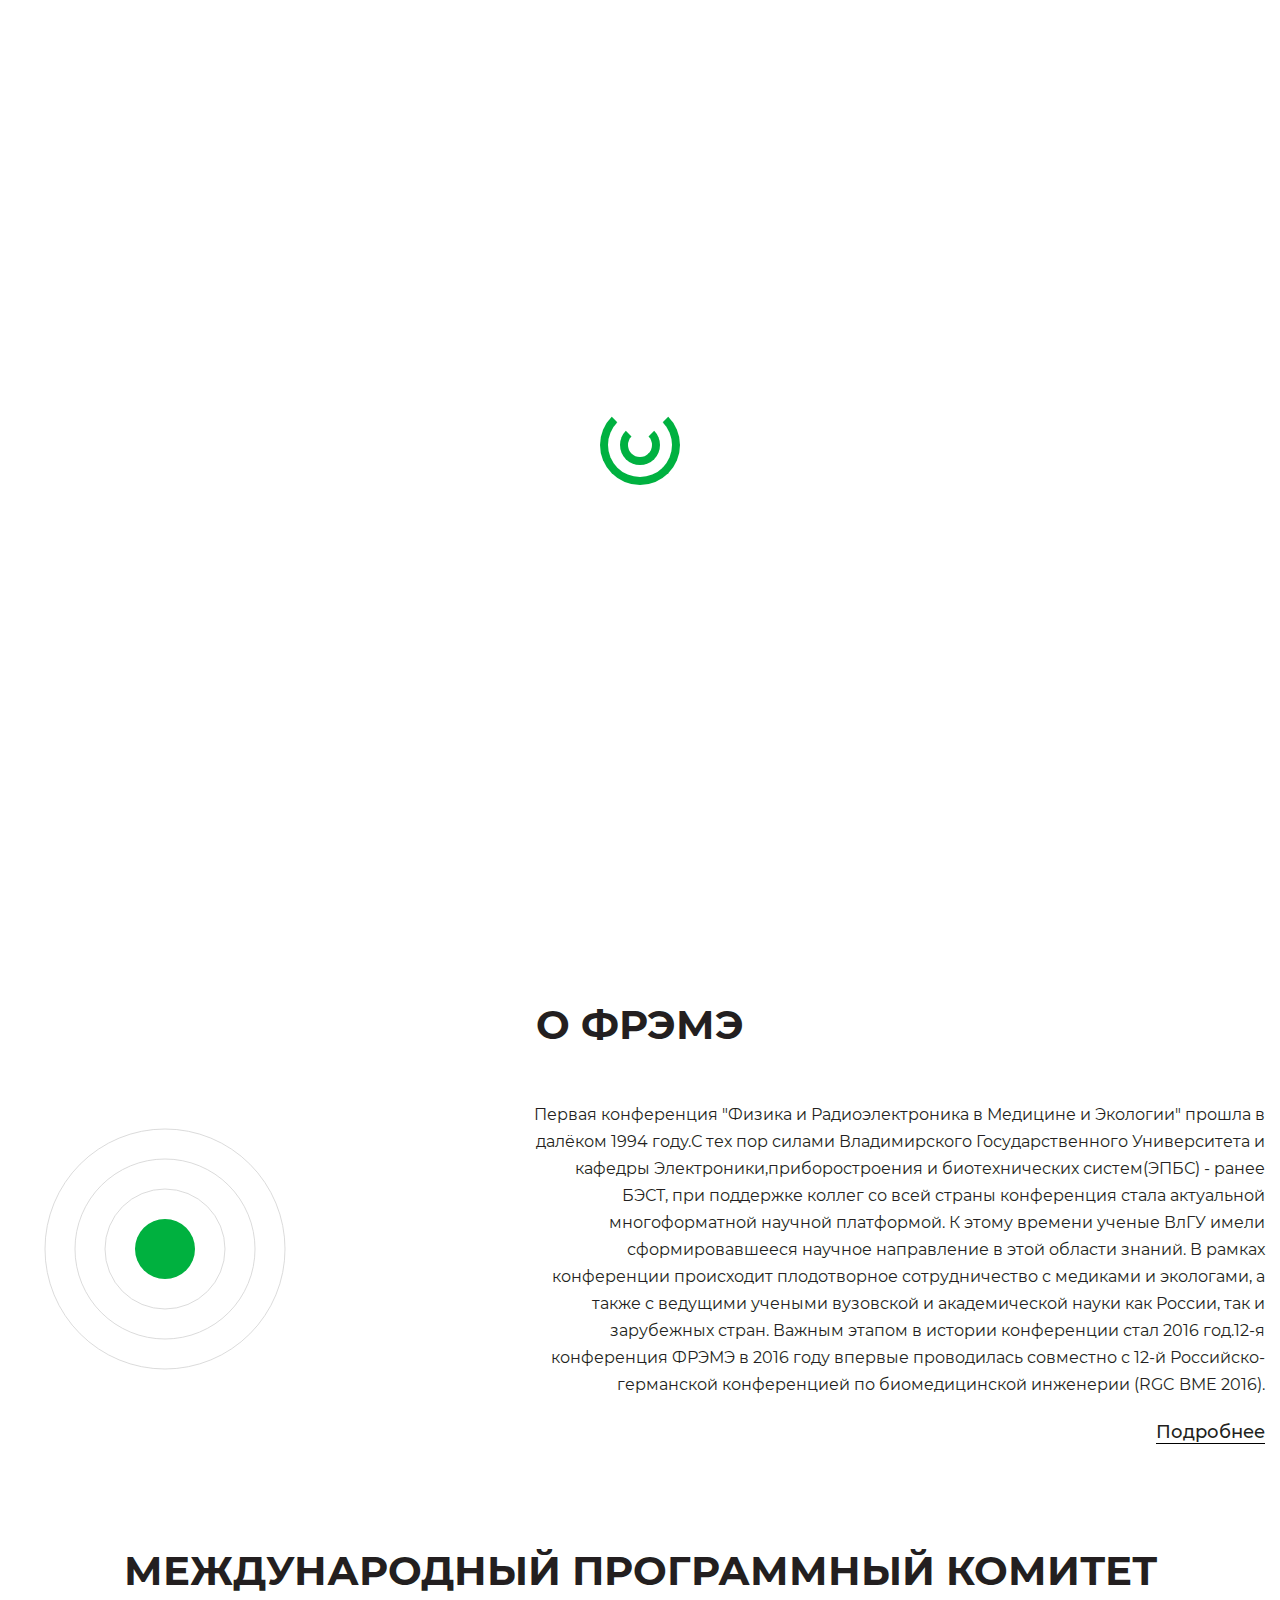
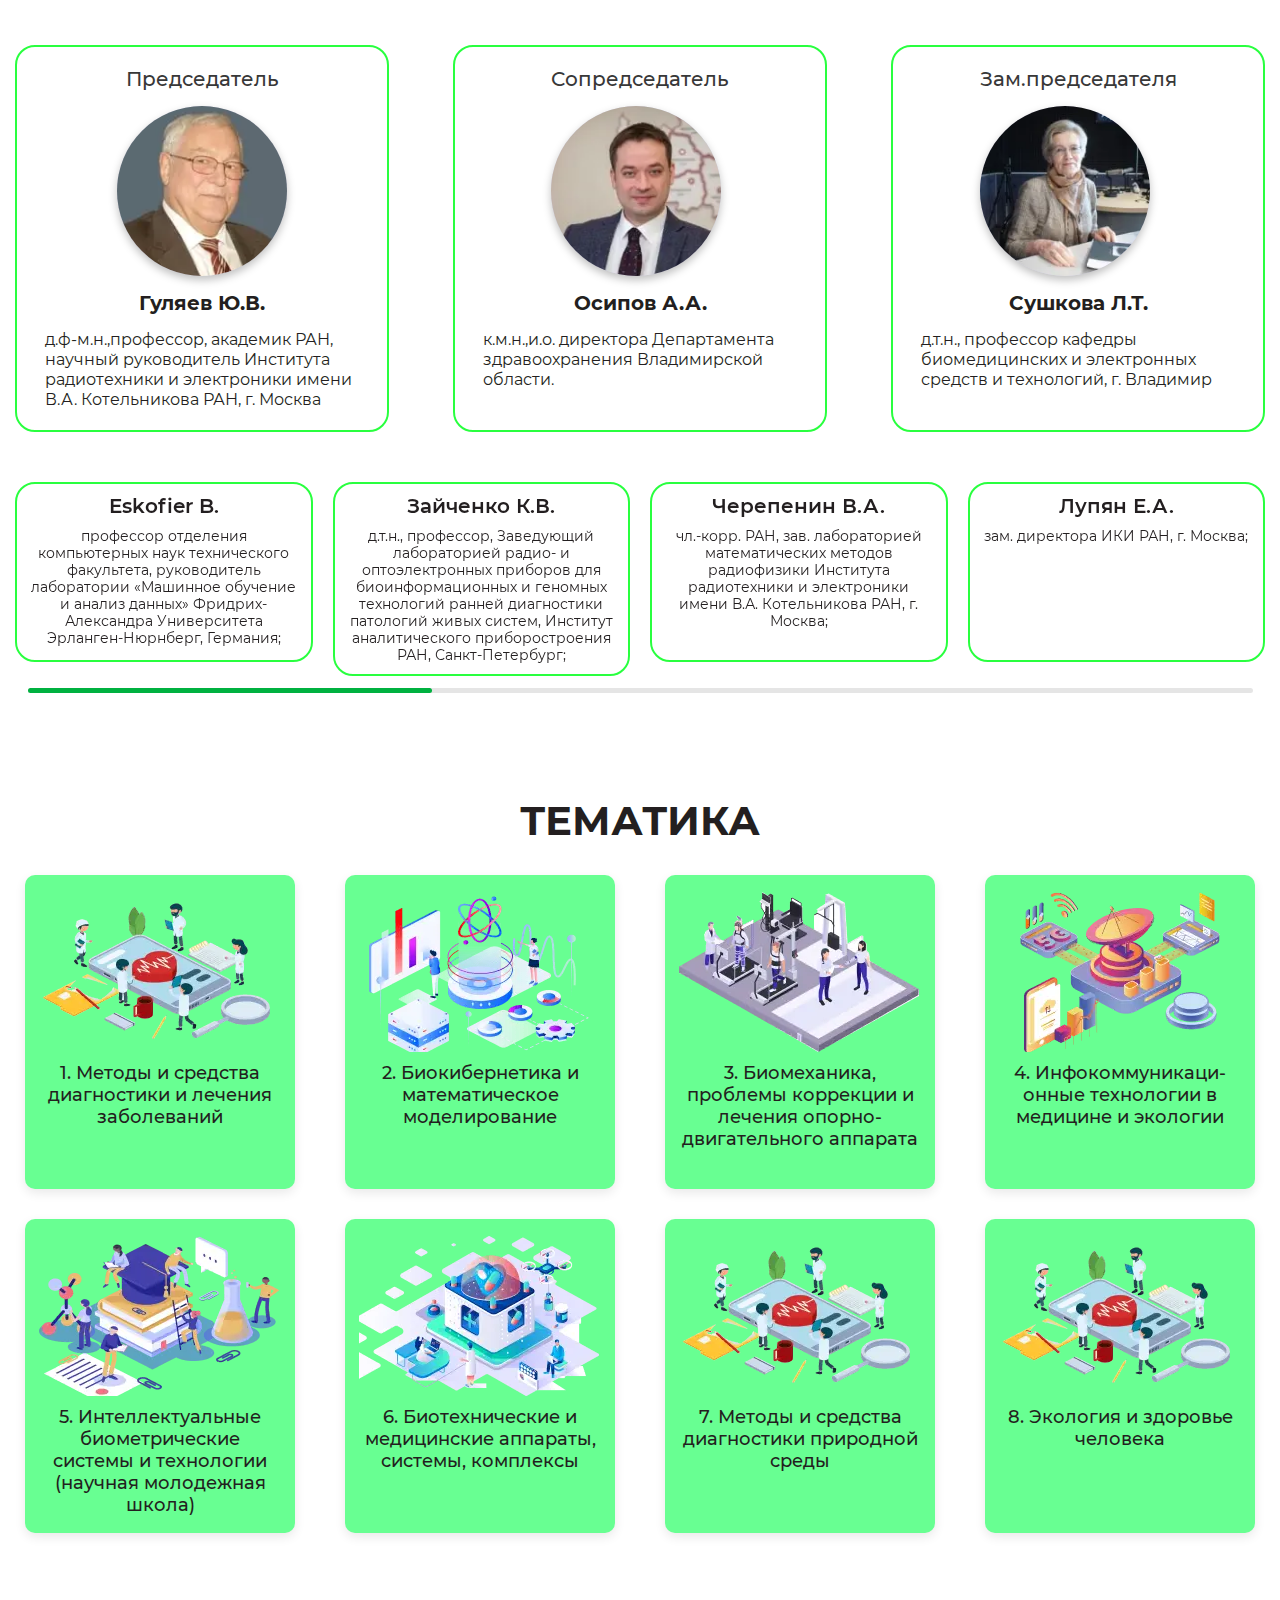
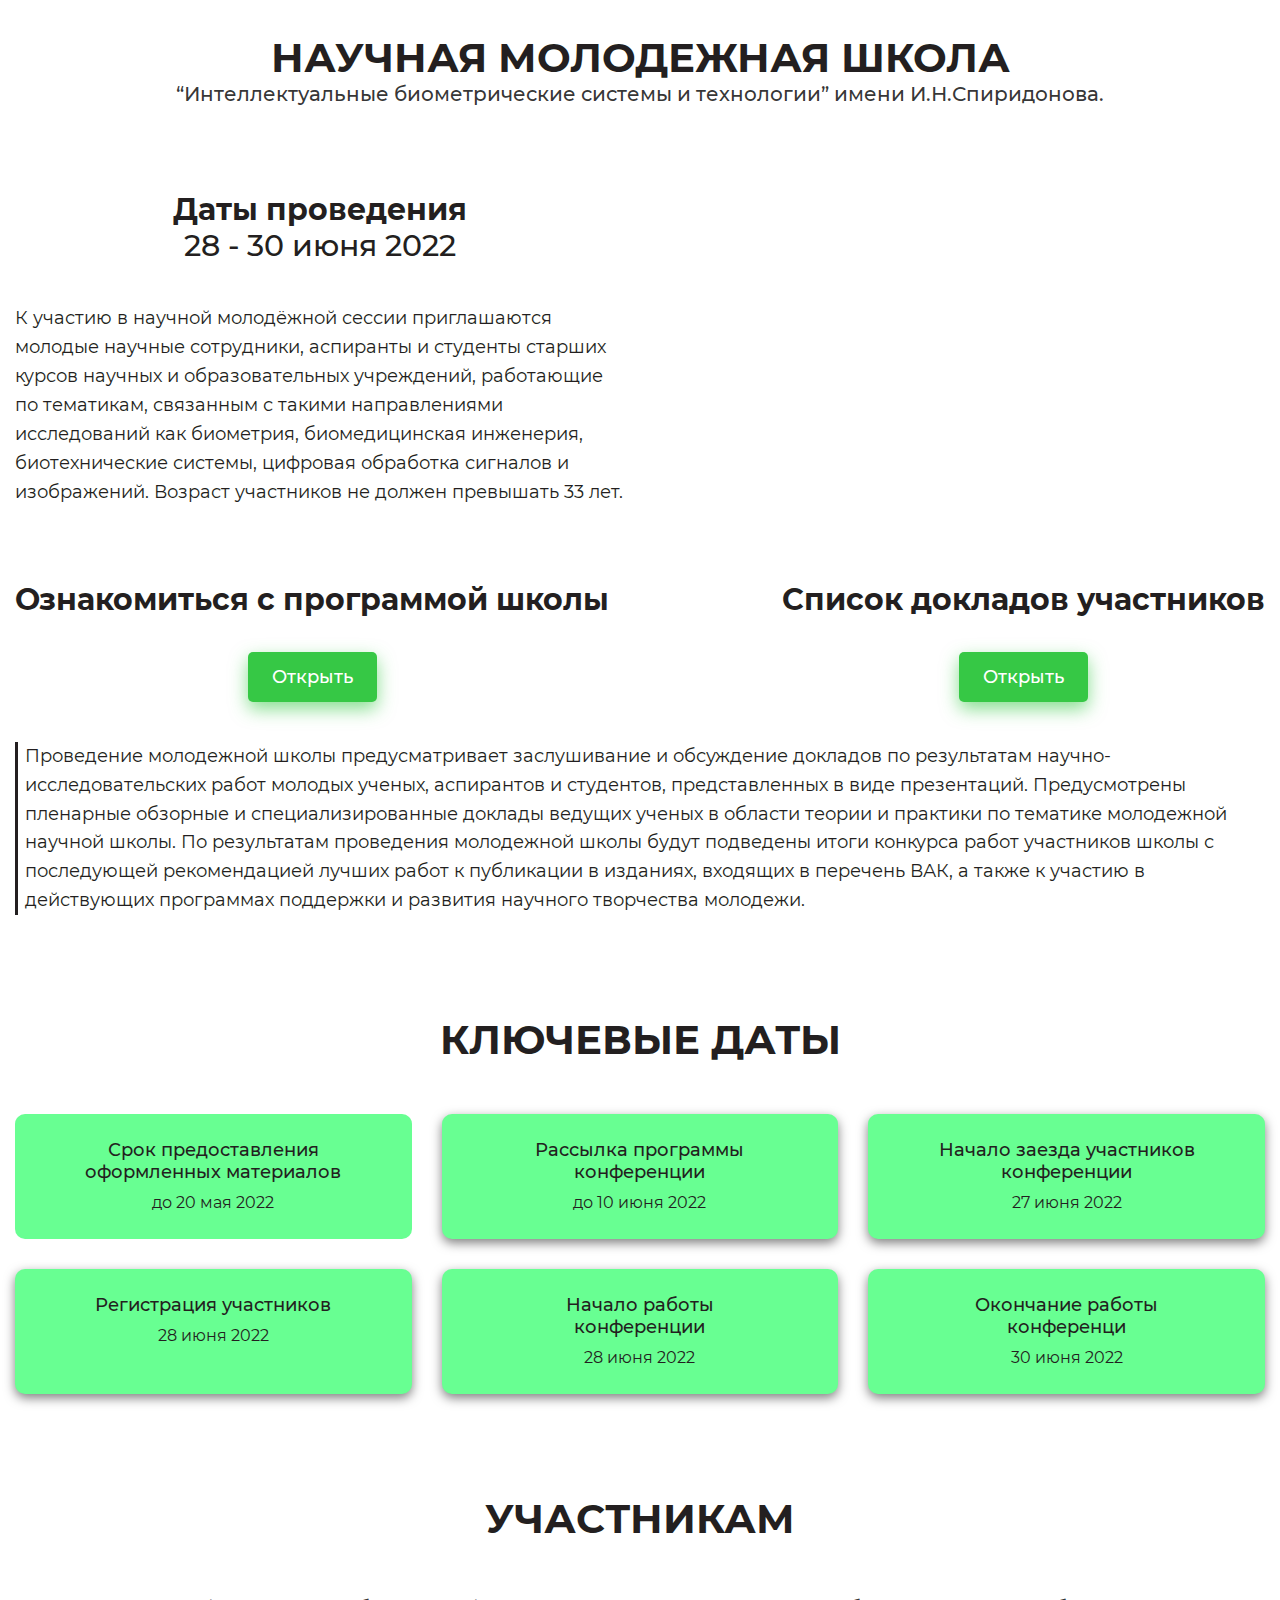
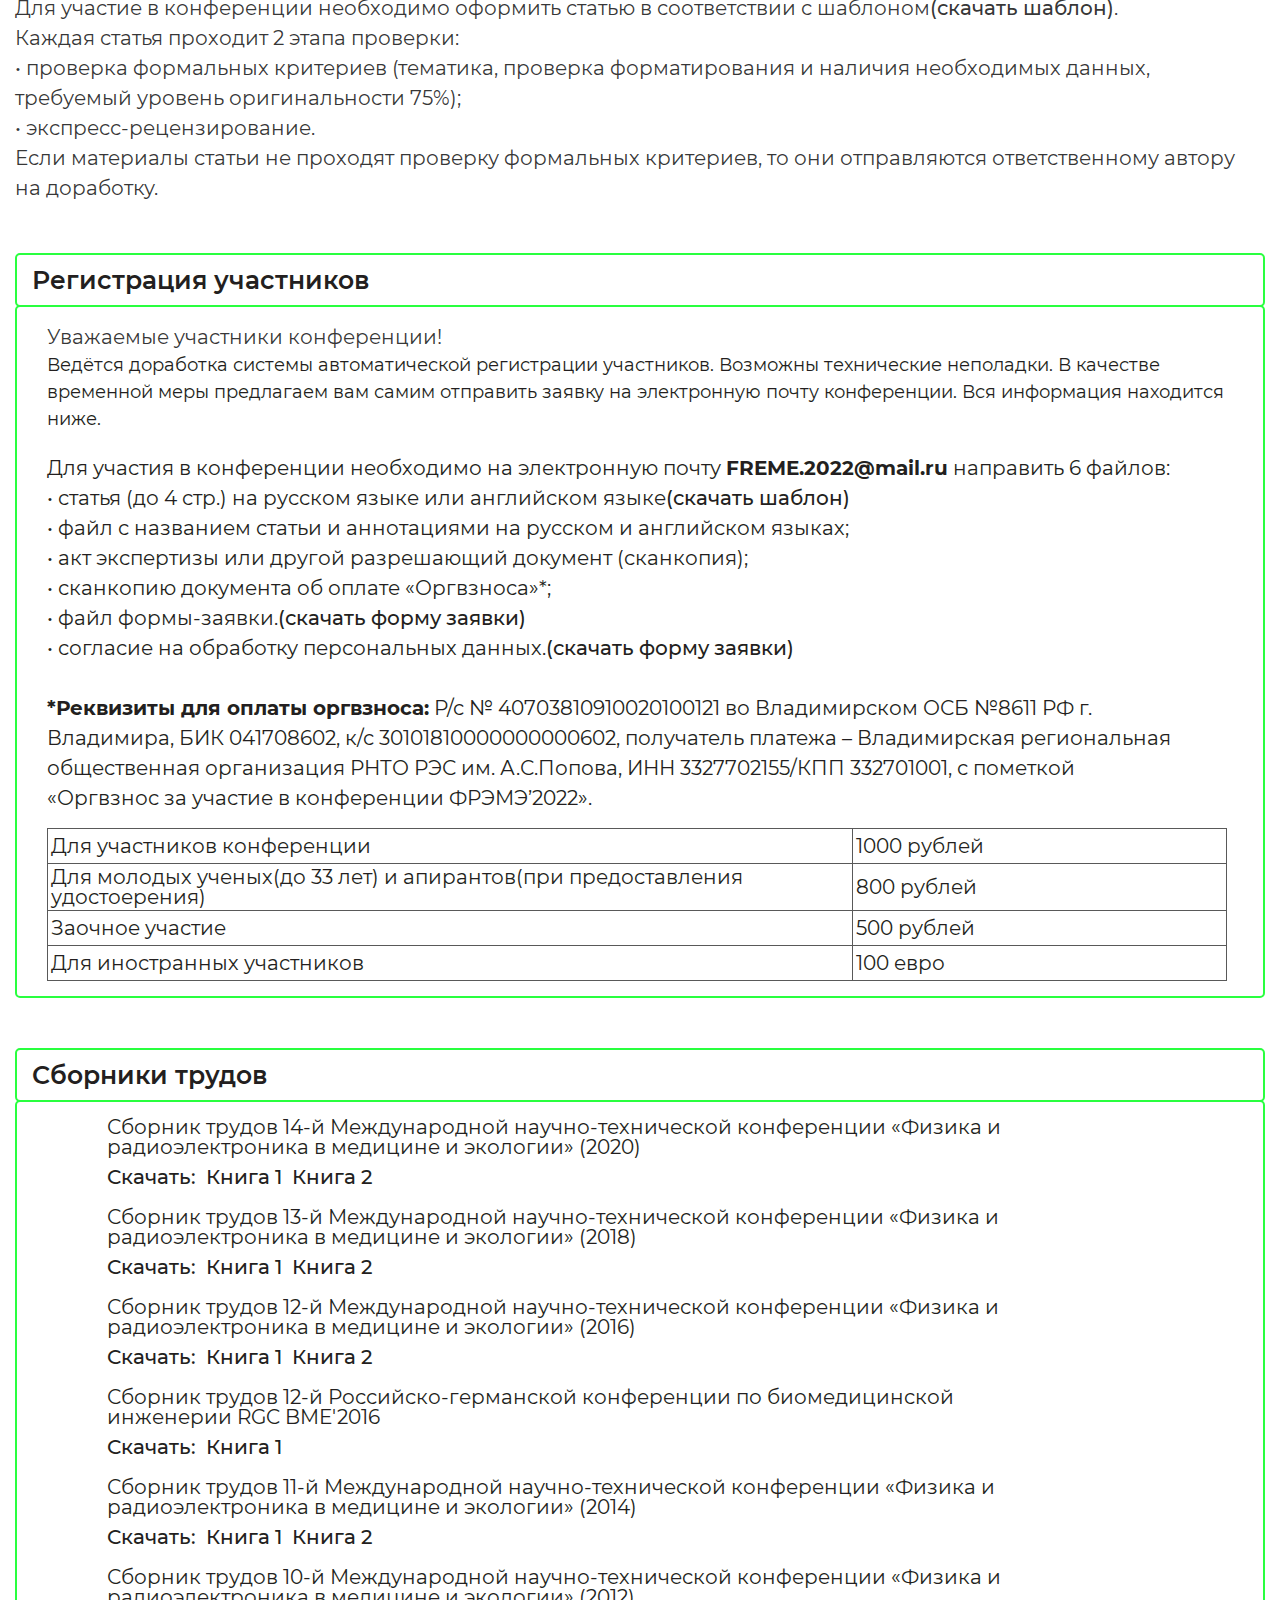
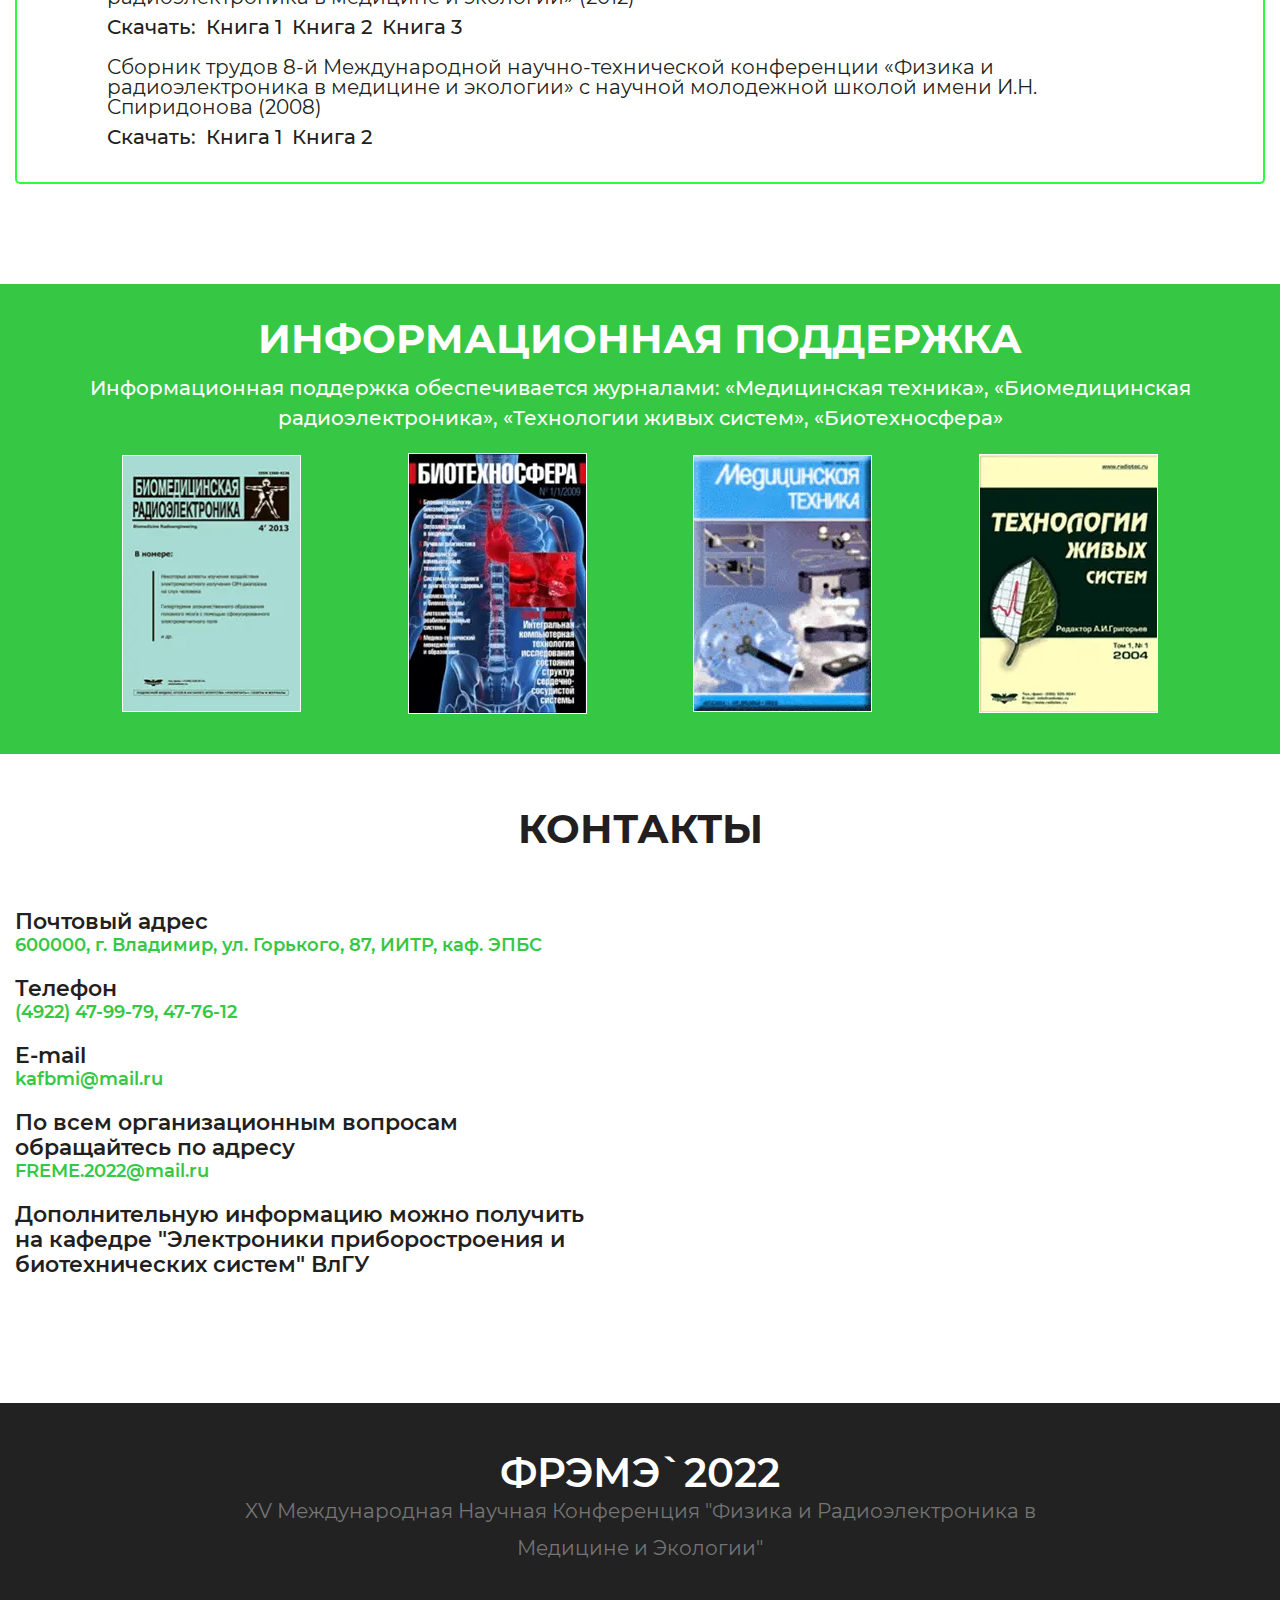
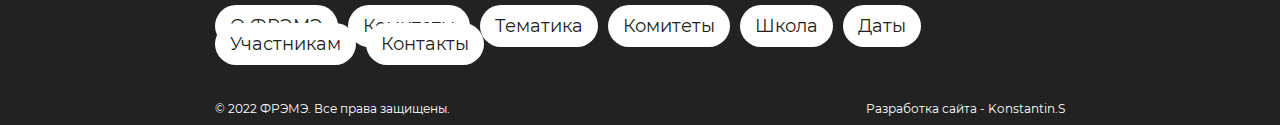
==== commit 592d1532: "added registration" ====
--- a/home.html
+++ b/home.html
@@ -6,10 +6,14 @@
 	<meta charset="UTF-8">
 	<meta name="format-detection" content="telephone=no">
 	<!--<style>body{opacity: 0;}</style>-->
-	<link rel="stylesheet" href="css/style.min.css?_v=20220417164721">
+	<link rel="stylesheet" href="css/style.min.css?_v=20220430234716">
 	<link rel="shortcut icon" href="favicon.ico">
-	<!-- <meta name="robots" content="noindex, nofollow"> -->
+	<meta name="description" content='XV Международная Научная Конференция "Физика и Радиоэлектроника в
+	Медицине и Экологии"'>
+	<meta name="keywords" content="ФРЭМЭ, ВлГУ, Владимир, Конференция, Медицина, Экология, Радиотехника">
+	<meta name="robots" content="index, nofollow">
 	<meta name="viewport" content="width=device-width, initial-scale=1.0">
+	<meta name="yandex-verification" content="cbf18076454326d7" />
 </head>
 
 <body>
@@ -421,15 +425,21 @@
 								<button type="button" data-spoller class="spollers__title">Регистрация
 									участников</button>
 								<div class="spollers__body">
+									<p class="participants__text">Уважаемые участники конференции!</p>
+									<p class="popup__text">Ведётся доработка системы автоматической регистрации
+										участников. Возможны технические неполадки. В качестве временной меры предлагаем
+										вам самим отправить заявку на электронную почту конференции. Вся информация находится ниже.</p>
 									<p class="participants__info">
-										Для участия в конференции необходимо на электронную почту <a href="mailto:FREME.2022@mail.ru"><b>FREME.2022@mail.ru</b></a>с темой письма
-										«Участник ФРЭМЭ ФИО» направить 5 файлов в составе:<br>
+										Для участия в конференции необходимо на электронную почту <a href="mailto:FREME.2022@mail.ru"><b>FREME.2022@mail.ru</b></a> направить 6
+										файлов:<br>
 										&bull;&nbsp;статья (до 4 стр.) на русском языке или английском языке<a class="participants__link" href="doc/shablon_stati_freme.docx" download>(скачать шаблон)</a><br>
 										&bull;&nbsp;файл с названием статьи и аннотациями на русском и английском
 										языках;<br>
 										&bull;&nbsp;акт экспертизы или другой разрешающий документ (сканкопия);<br>
 										&bull;&nbsp;сканкопию документа об оплате «Оргвзноса»*;<br>
 										&bull;&nbsp;файл формы-заявки.<a class="participants__link" href="doc/forma_uchastnika_konferentsii_freme.doc" download>(скачать форму
+											заявки)</a><br>
+										&bull;&nbsp;согласие на обработку персональных данных.<a class="participants__link" href="doc/soglasie_na_obrabodky_pd.docx" download>(скачать форму
 											заявки)</a><br>
 										<br>
 									</p>
@@ -475,7 +485,7 @@
 											<div class="works-list__info">Сборник трудов 14-й Международной
 												научно-технической конференции «Физика и радиоэлектроника в медицине и
 												экологии» (2020)
-												<span>Скачать:<a href="" class="works-list__link">Книга 1</a><a href="" class="works-list__link">Книга 2</a></span>
+												<span>Скачать:<a href="doc/works/1 Chast FREME2020.pdf" class="works-list__link">Книга 1</a><a href="doc/works/2 Chast FREME2020.pdf" class="works-list__link">Книга 2</a></span>
 											</div>
 										</li>
 										<li class="works-list__item">
@@ -483,7 +493,7 @@
 											<div class="works-list__info">Сборник трудов 13-й Международной
 												научно-технической конференции «Физика и радиоэлектроника в медицине и
 												экологии» (2018)
-												<span>Скачать:<a href="" class="works-list__link">Книга 1</a><a href="" class="works-list__link">Книга 2</a></span>
+												<span>Скачать:<a href="doc/works/freme_2018_book_1.pdf" class="works-list__link">Книга 1</a><a href="doc/works/freme_2018_book_2.pdf" class="works-list__link">Книга 2</a></span>
 											</div>
 										</li>
 										<li class="works-list__item">
@@ -491,14 +501,14 @@
 											<div class="works-list__info">Сборник трудов 12-й Международной
 												научно-технической конференции «Физика и радиоэлектроника в медицине и
 												экологии» (2016)
-												<span>Скачать:<a href="" class="works-list__link">Книга 1</a><a href="" class="works-list__link">Книга 2</a></span>
+												<span>Скачать:<a href="doc/works/freme_2016_book_1.pdf" class="works-list__link">Книга 1</a><a href="doc/works/freme_2016_book_2.pdf" class="works-list__link">Книга 2</a></span>
 											</div>
 										</li>
 										<li class="works-list__item">
 											<div class="works-list__icon"></div>
 											<div class="works-list__info">Сборник трудов 12-й Российско-германской
 												конференции по биомедицинской инженерии RGC BME'2016
-												<span>Скачать:<a href="" class="works-list__link">Книга 1</a></span>
+												<span>Скачать:<a href="doc/works/RGC-2016-Proceedings.pdf" class="works-list__link">Книга 1</a></span>
 											</div>
 										</li>
 										<li class="works-list__item">
@@ -506,7 +516,7 @@
 											<div class="works-list__info">Сборник трудов 11-й Международной
 												научно-технической конференции «Физика и радиоэлектроника в медицине и
 												экологии» (2014)
-												<span>Скачать:<a href="" class="works-list__link">Книга 1</a><a href="" class="works-list__link">Книга 2</a></span>
+												<span>Скачать:<a href="doc/works/freme_2014_book_1.pdf" class="works-list__link">Книга 1</a><a href="doc/works/freme_2014_book_2.pdf" class="works-list__link">Книга 2</a></span>
 											</div>
 										</li>
 										<li class="works-list__item">
@@ -514,16 +524,7 @@
 											<div class="works-list__info">Сборник трудов 10-й Международной
 												научно-технической конференции «Физика и радиоэлектроника в медицине и
 												экологии» (2012)
-												<span>Скачать:<a href="" class="works-list__link">Книга 1</a><a href="" class="works-list__link">Книга 2</a><a href="" class="works-list__link">Книга 3</a></span>
-											</div>
-										</li>
-										<li class="works-list__item">
-											<div class="works-list__icon"></div>
-											<div class="works-list__info">Материалы научной молодежной школы по
-												биометрическим технологиям для медико-биологических анализов и
-												функциональной диагностики в рамках 9-й Международной научно-технической
-												конференции «Физика и радиоэлектроника в медицине и экологии» (2010)
-												<span>Скачать:<a href="" class="works-list__link">Книга 1</a><a href="" class="works-list__link">Книга 2</a><a href="" class="works-list__link">Сборник</a></span>
+												<span>Скачать:<a href="doc/works/freme_2012_book_1.pdf" class="works-list__link">Книга 1</a><a href="doc/works/freme_2012_book_2.pdf" class="works-list__link">Книга 2</a><a href="doc/works/freme_2012_book_3.pdf" class="works-list__link">Книга 3</a></span>
 											</div>
 										</li>
 										<li class="works-list__item">
@@ -532,7 +533,7 @@
 												Сборник трудов 8-й Международной научно-технической конференции «Физика
 												и радиоэлектроника в медицине и экологии» c научной молодежной школой
 												имени И.Н. Спиридонова (2008)
-												<span>Скачать:<a href="" class="works-list__link">Книга 1</a><a href="" class="works-list__link">Книга 2</a></span>
+												<span>Скачать:<a href="doc/works/freme_2008_book_1.pdf" class="works-list__link">Книга 1</a><a href="doc/works/freme_2008_book_2.pdf" class="works-list__link">Книга 2</a></span>
 											</div>
 										</li>
 									</ul>
@@ -620,23 +621,23 @@
 				</div>
 			</div>
 		</footer>
-		<div id="popup" aria-hidden="true" class="popup popup_show">
-			<div class="popup__wrapper">
-				<div class="popup__content">
-					<button data-close type="button" class="popup__close">X</button>
-					<div class="popup__body">
-						<h2 class="popup__title">Уважаемые участники конференции!</h2>
-						<p class="popup__text">На данный момент ведётся разработка автоматической формы для регистрации. В качестве временной меры предлагаем вам самим отправить заявку на электронную почту конференции. Вся информация для участников, а также форма регистрации и шаблон для оформления статей можно скачать в разделе <a href="#" data-goto="#participants" data-goto-top="100" data-close>"Участникам"</a>.</p>
-						<a href="#" data-goto="#participants" data-goto-top="100" data-close class="popup__link">Перейти в раздел "Участникам"</a></p>
-					</div>
-				</div>
+		<!--<div id="popup" aria-hidden="true" class="popup popup_show">
+	<div class="popup__wrapper">
+		<div class="popup__content">
+			<button data-close type="button" class="popup__close">X</button>
+			<div class="popup__body">
+				<h2 class="popup__title">Уважаемые участники конференции!</h2>
+				<p class="popup__text">Ведётся доработка системы автоматической регистрации участников. Возможны технические неполадки. В качестве временной меры предлагаем вам самим отправить заявку на электронную почту конференции. Вся информация для участников, а также форма регистрации и шаблон для оформления статей можно скачать в разделе <a href="#" data-goto="#participants" data-goto-top="100" data-close>"Участникам"</a>.</p>
+				<a href="#" data-goto="#participants" data-goto-top="100" data-close class="popup__link">Перейти в раздел "Участникам"</a></p>
 			</div>
 		</div>
+	</div>
+</div>
 
-
+-->
 	</div>
-	<script src="https://api-maps.yandex.ru/2.1/?apikey=4f533b5b-214b-4616-b61d-c6786320ba1b&lang=ru_RU&_v=20220417164721" type="text/javascript"></script>
-	<script src="js/app.min.js?_v=20220417164721"></script>
+	<script src="https://api-maps.yandex.ru/2.1/?apikey=4f533b5b-214b-4616-b61d-c6786320ba1b&lang=ru_RU&_v=20220430234716" type="text/javascript"></script>
+	<script src="js/app.min.js?_v=20220430234716"></script>
 </body>
 
 </html>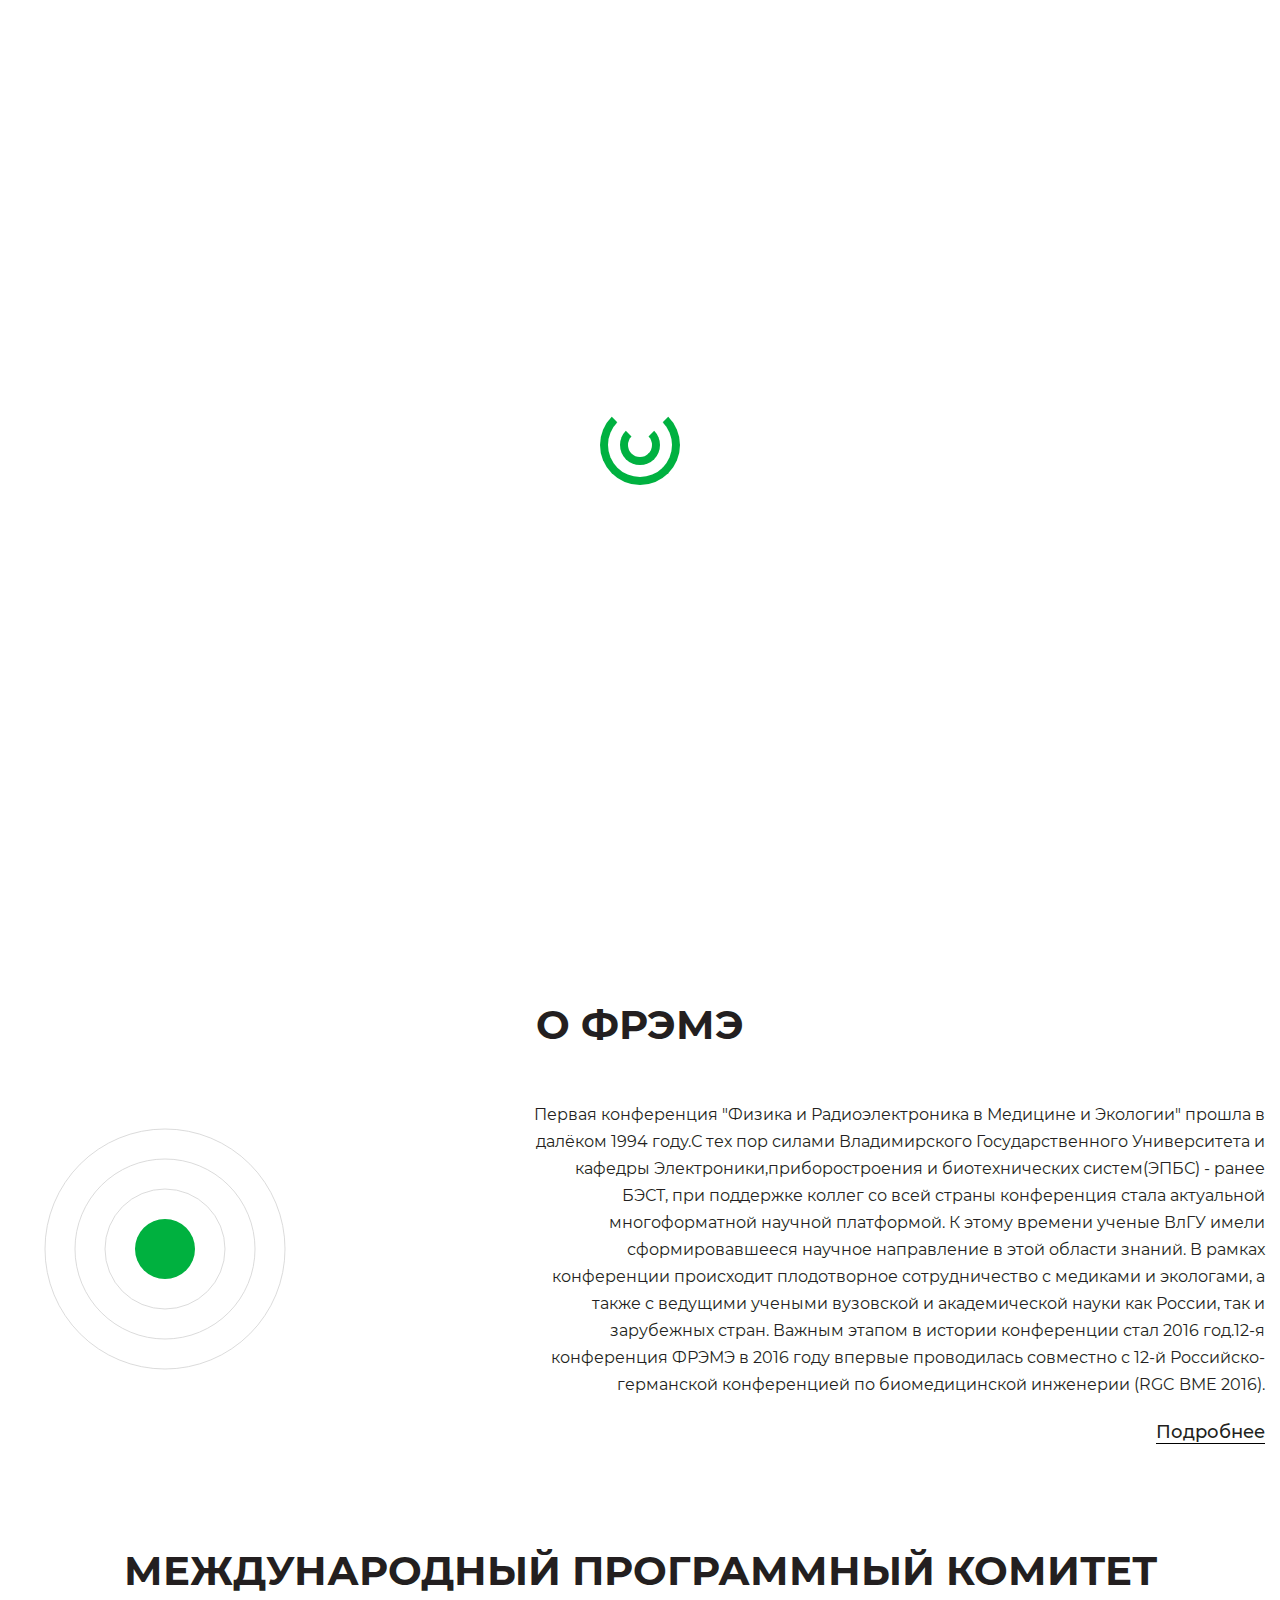
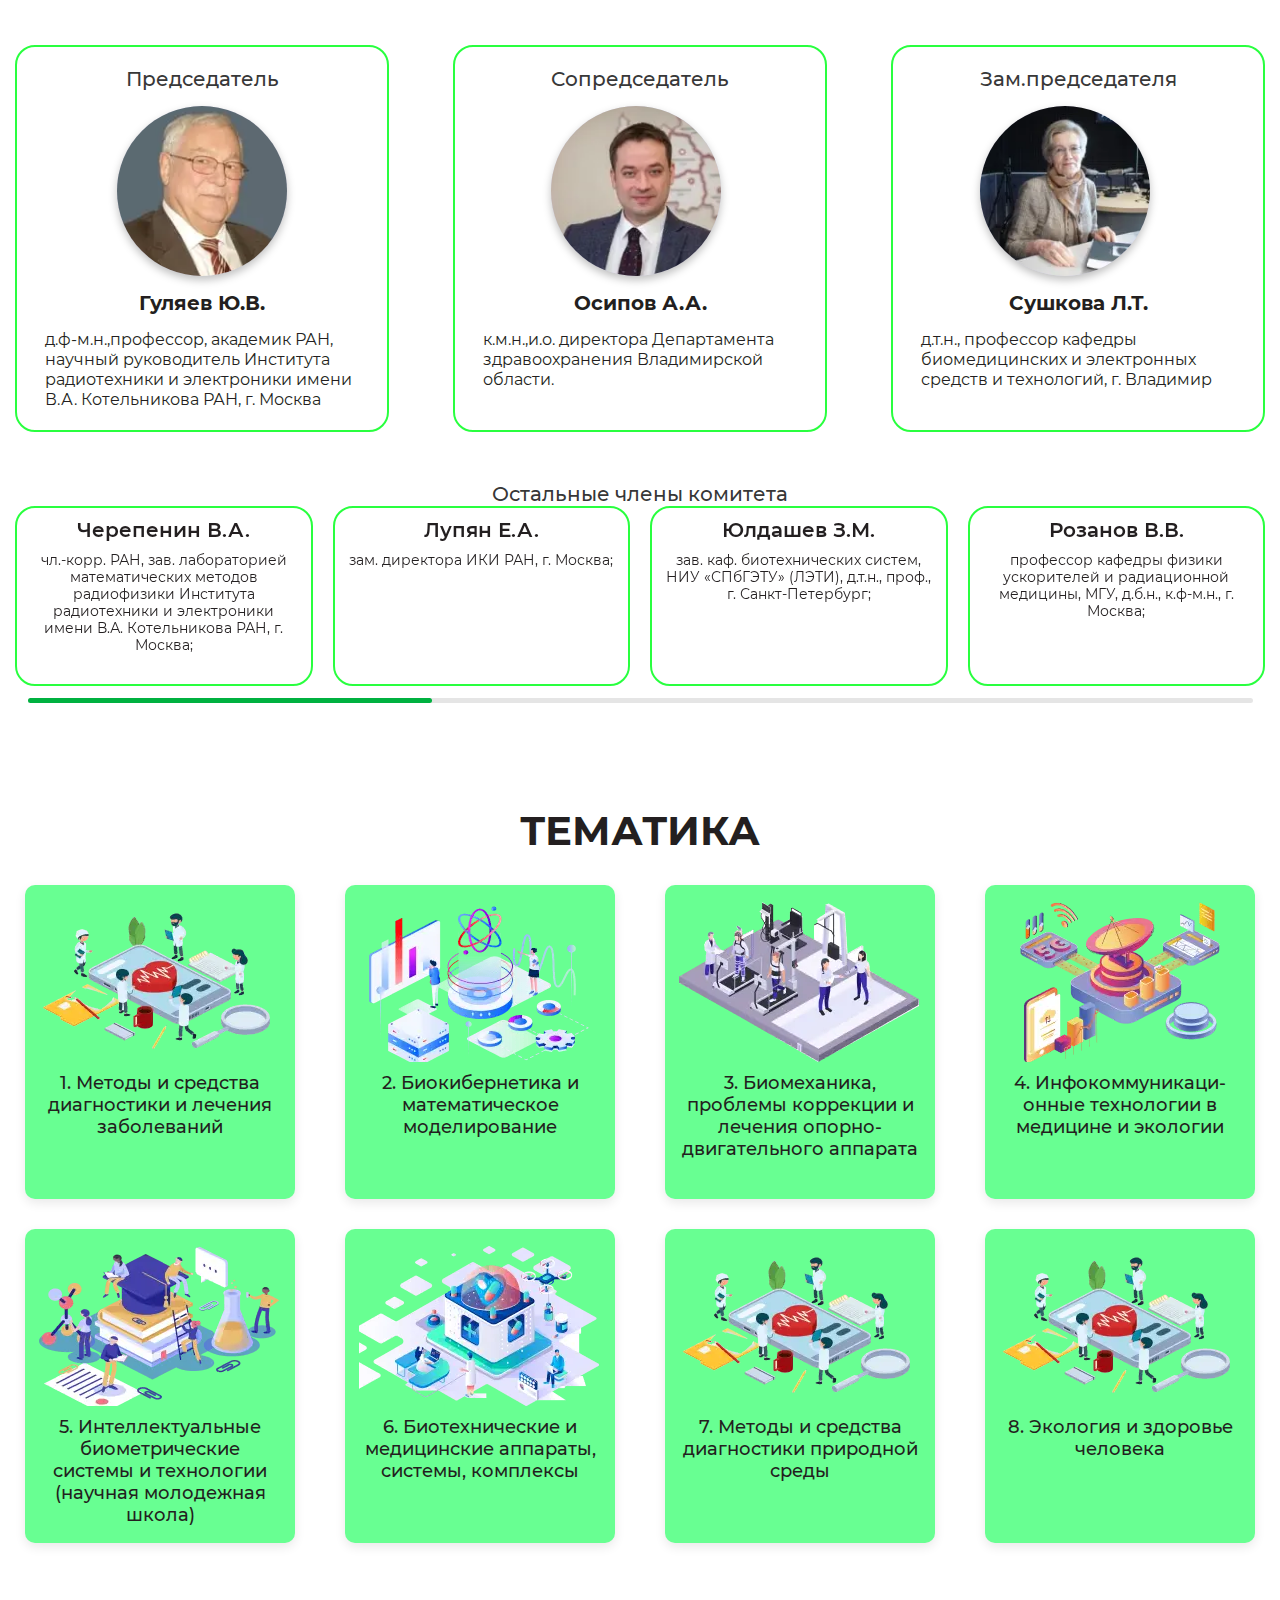
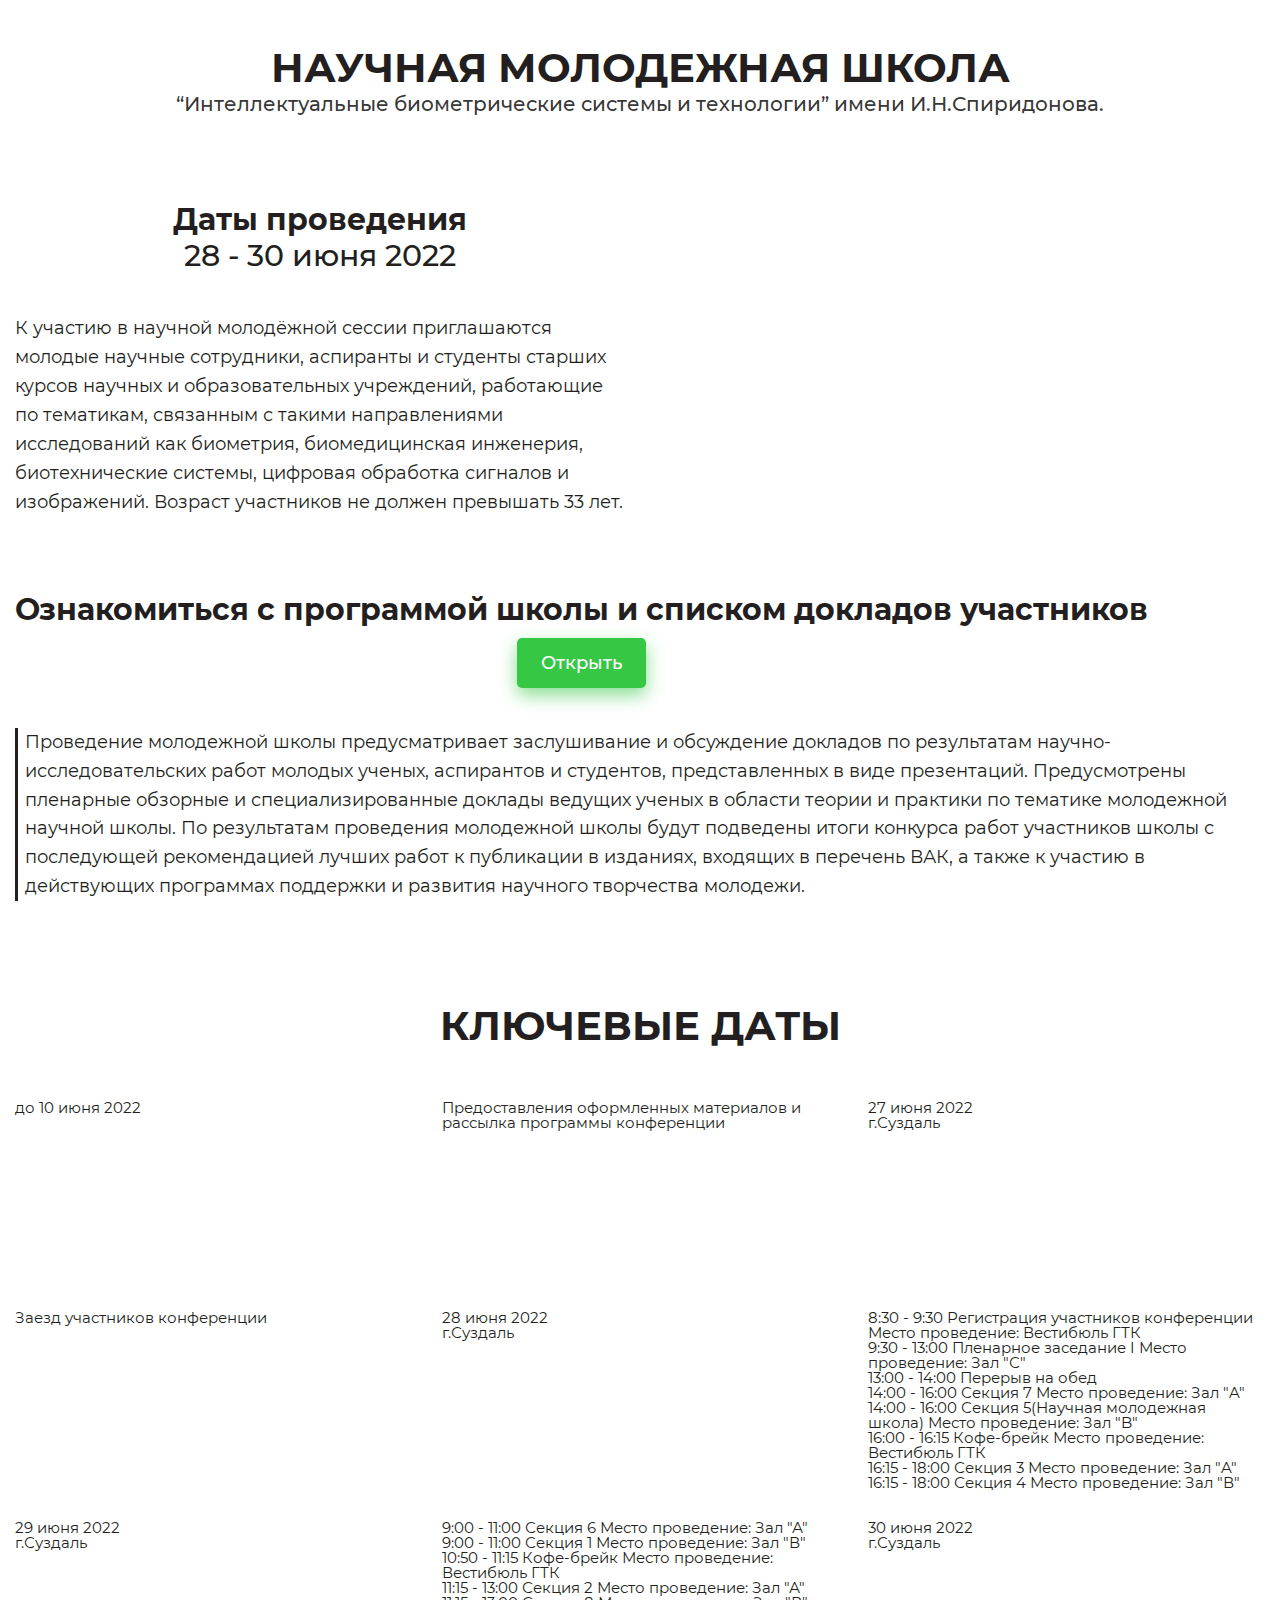
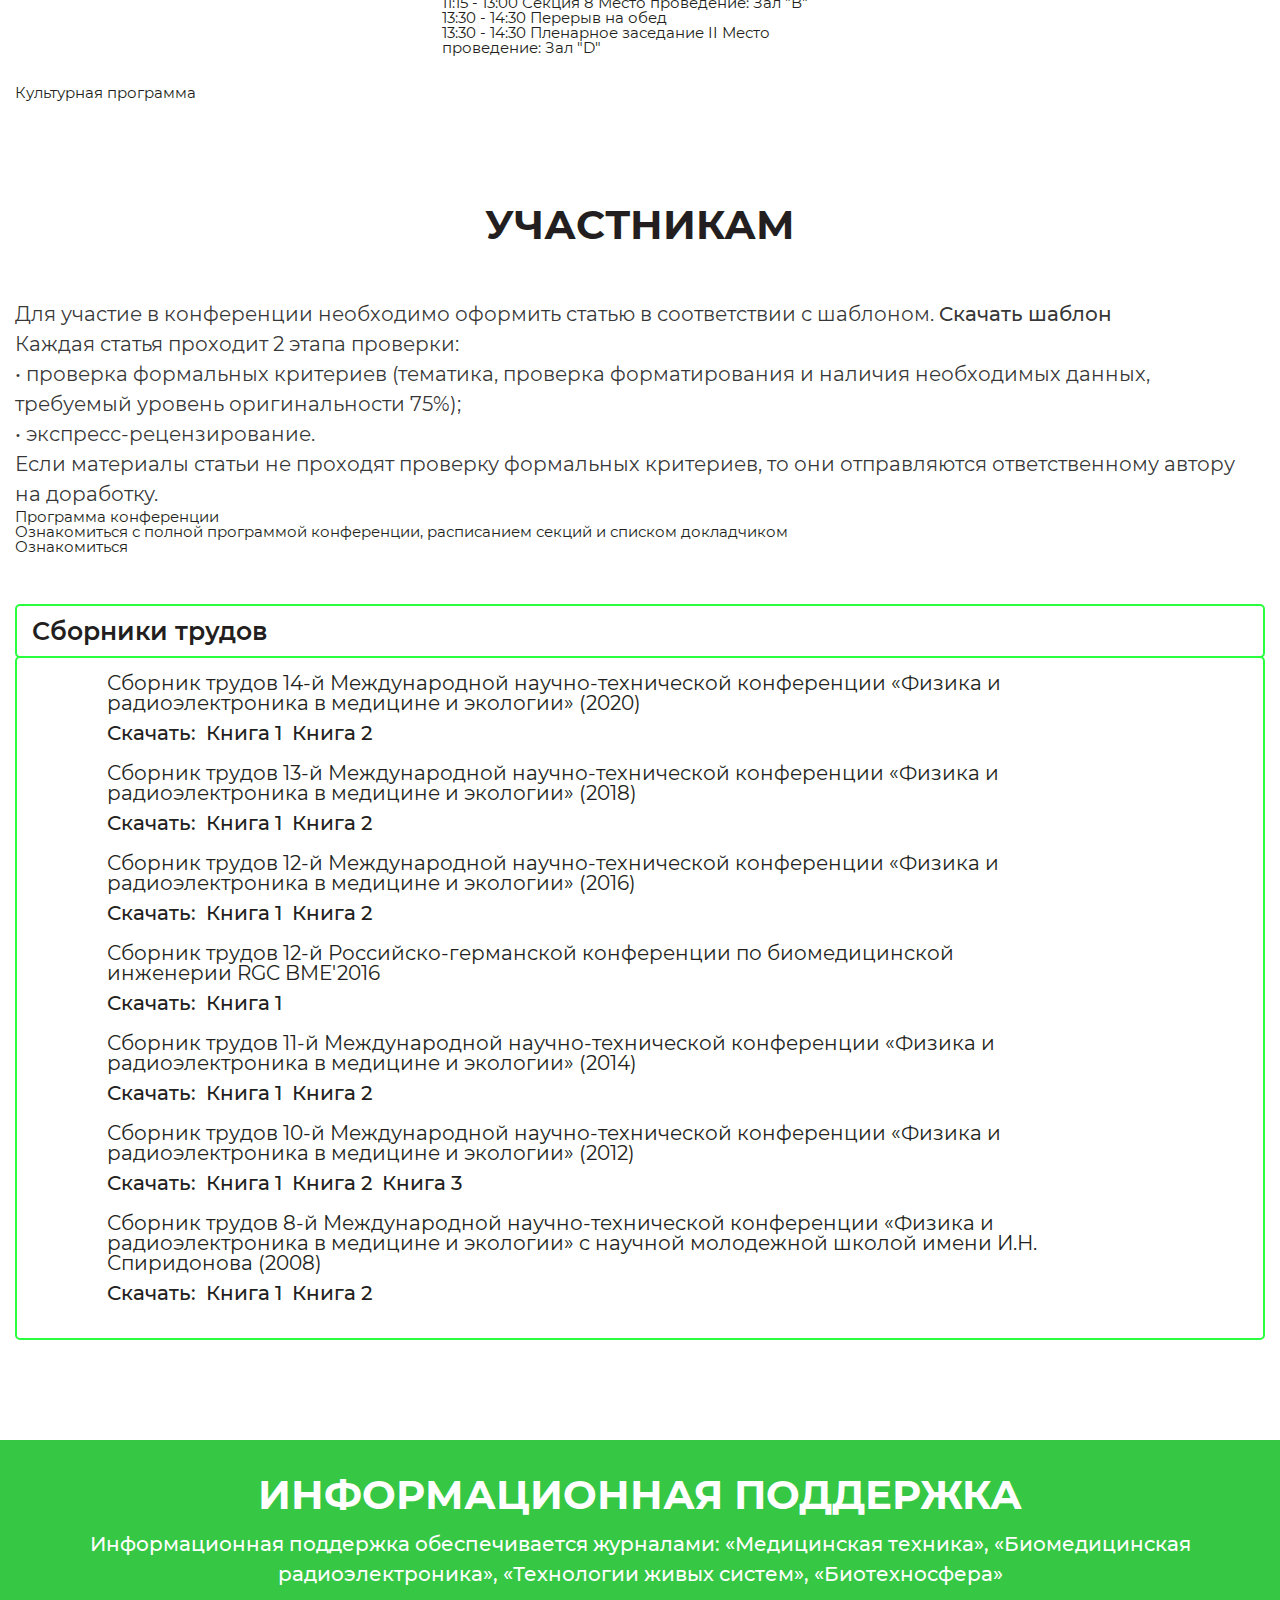
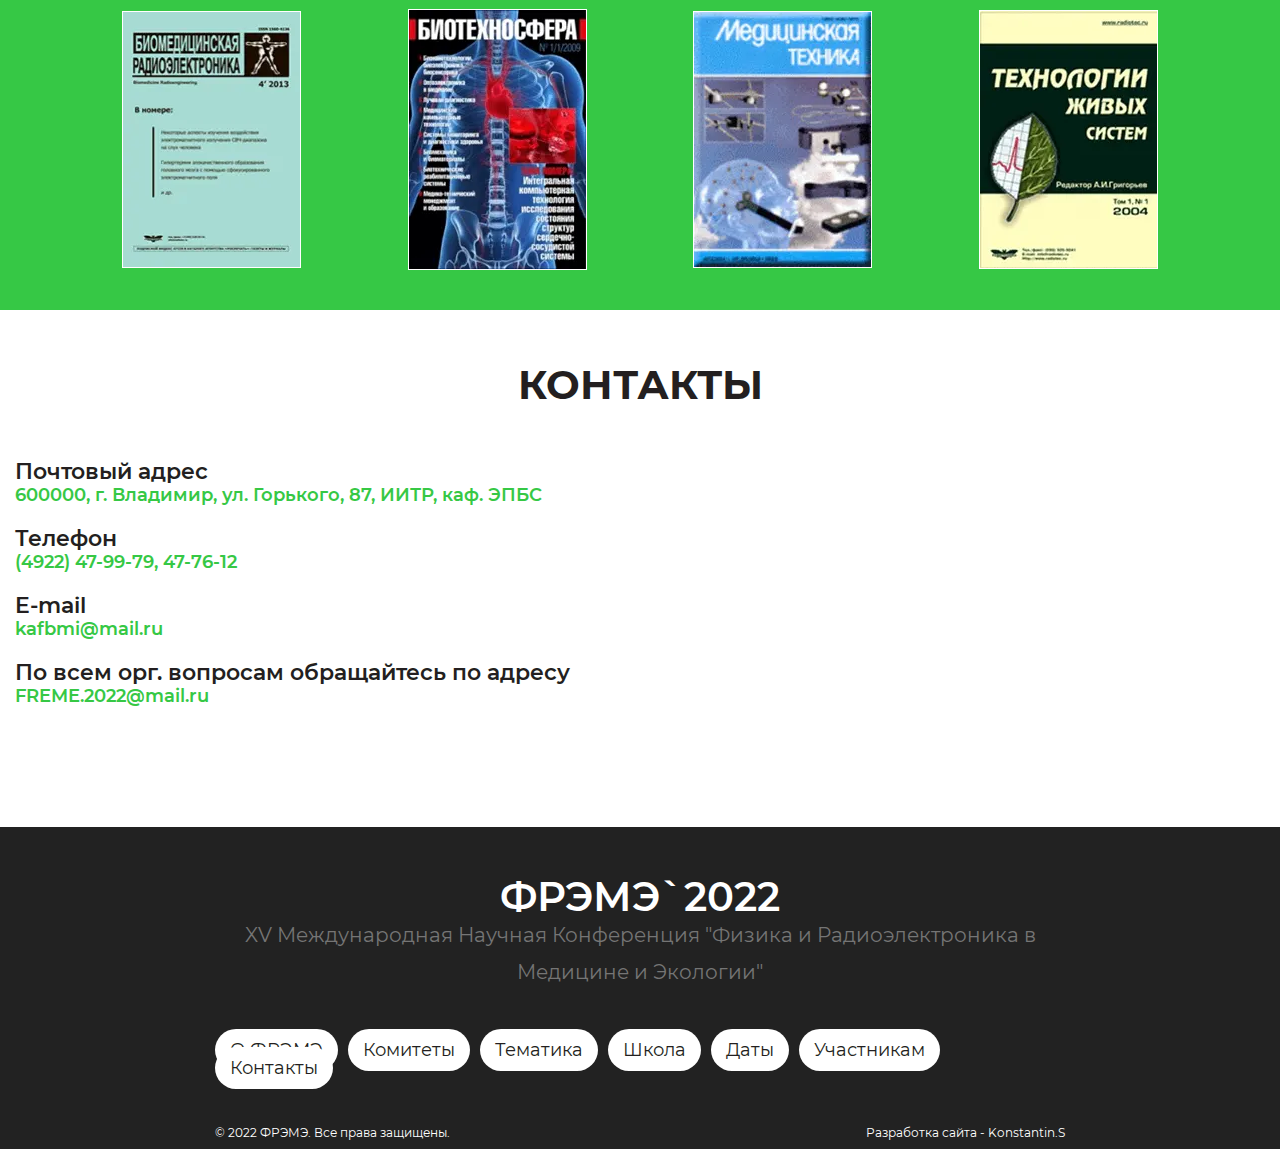
==== commit 9049a9a9: "fremeVlsu 2.0" ====
--- a/home.html
+++ b/home.html
@@ -5,14 +5,92 @@
 	<title>ФРЭМЭ`2022</title>
 	<meta charset="UTF-8">
 	<meta name="format-detection" content="telephone=no">
-	<!--<style>body{opacity: 0;}</style>-->
-	<link rel="stylesheet" href="css/style.min.css?_v=20220430234716">
+	<style>
+		.loader-wrapper {
+			width: 100vw;
+			height: 100vh;
+			background-color: #fff;
+			position: fixed;
+			z-index: 999;
+			overflow: hidden
+		}
+
+		.loaded .loader-wrapper {
+			visibility: hidden;
+			transform: translateY(-100%);
+			transition: all 0.3s 1s ease-out;
+		}
+
+		.preloader {
+			position: relative;
+			width: 80px;
+			height: 80px;
+			top: 45%;
+			margin: 0 auto;
+		}
+
+		.preloader span {
+			position: absolute;
+			border: 8px solid #00B140;
+			border-top: 8px solid transparent;
+			border-radius: 999px;
+		}
+
+		.preloader span:nth-child(1) {
+			width: 80px;
+			height: 80px;
+			animation: spin-1 2s infinite linear;
+		}
+
+		.preloader span:nth-child(2) {
+			top: 20px;
+			left: 20px;
+			width: 40px;
+			height: 40px;
+			animation: spin-2 1s infinite linear;
+		}
+
+		@keyframes spin-1 {
+			0% {
+				transform: rotate(360deg);
+				opacity: 1;
+			}
+
+			50% {
+				transform: rotate(180deg);
+				opacity: 0.5;
+			}
+
+			100% {
+				transform: rotate(0deg);
+				opacity: 1;
+			}
+		}
+
+		@keyframes spin-2 {
+			0% {
+				transform: rotate(0deg);
+				opacity: 0.5;
+			}
+
+			50% {
+				transform: rotate(180deg);
+				opacity: 1;
+			}
+
+			100% {
+				transform: rotate(360deg);
+				opacity: 0.5;
+			}
+		}
+	</style>
+	<link rel="stylesheet" href="css/style.min.css?_v=20221023144845">
 	<link rel="shortcut icon" href="favicon.ico">
 	<meta name="description" content='XV Международная Научная Конференция "Физика и Радиоэлектроника в
 	Медицине и Экологии"'>
 	<meta name="keywords" content="ФРЭМЭ, ВлГУ, Владимир, Конференция, Медицина, Экология, Радиотехника">
 	<meta name="robots" content="index, nofollow">
-	<meta name="viewport" content="width=device-width, initial-scale=1.0">
+	<meta name="viewport" content="width=device-width, minimal-ui">
 	<meta name="yandex-verification" content="cbf18076454326d7" />
 </head>
 
@@ -29,50 +107,70 @@
 				<div class="header__container __container">
 					<div class="header__body">
 						<div class="header__language language">
-							<a href="#" class="language__item _active">RU</a>
-							<a href="#" class="language__item">EN</a>
-						</div>
-						<a href="home.html" class="header__logo" data-goto="#page"><picture><source srcset="img/logo.webp" type="image/webp"><img class='header__logo_img' src="img/logo.png" alt="logo"></picture></a>
+							<a href="#RU" class="language__item _active">RU</a>
+							<a href="#EN" class="language__item">EN</a>
+						</div>
+						<a href="home.html" class="header__logo" data-goto="#page">
+							<picture>
+								<source srcset="img/logo.webp" type="image/webp"><img class='header__logo_img'
+									src="img/logo.png" alt="logo"></picture>
+						</a>
 						<div class="header__menu menu">
 							<nav class="menu__body">
 								<ul class="menu__list">
-									<li class="menu__item"><a href="#about" class="menu__link" data-goto="#about" data-goto-top="100">О ФРЭМЭ</a></li>
-									<li class="menu__item"><a href="#committees" class="menu__link" data-goto="#committees" data-goto-top="100">Комитет</a></li>
-									<li class="menu__item"><a href="#topics" class="menu__link" data-goto="#topics" data-goto-top="100">Тематика</a></li>
-									<li class="menu__item"><a href="#school" class="menu__link" data-goto="#school" data-goto-top="100">Школа</a></li>
-									<li class="menu__item"><a href="#dates" class="menu__link" data-goto="#dates" data-goto-top="100">Даты</a></li>
-									<li class="menu__item"><a href="#participants" class="menu__link" data-goto="#participants" data-goto-top="100">Участникам</a></li>
-									<li class="menu__item"><a href="#contacts" class="menu__link" data-goto="#contacts" data-goto-top="100">Контакты</a></li>
+									<li class="menu__item"><a href="#about" class="menu__link" data-goto="#about"
+											data-goto-top="100" data-translate="About">О ФРЭМЭ</a></li>
+									<li class="menu__item"><a href="#committees" class="menu__link"
+											data-goto="#committees" data-goto-top="100"
+											data-translate="Committees">Комитет</a></li>
+									<li class="menu__item"><a href="#topics" class="menu__link" data-goto="#topics"
+											data-goto-top="100" data-translate="Topics">Тематика</a></li>
+									<li class="menu__item"><a href="#school" class="menu__link" data-goto="#school"
+											data-goto-top="100" data-translate="School">Школа</a></li>
+									<li class="menu__item"><a href="#dates" class="menu__link" data-goto="#dates"
+											data-goto-top="100" data-translate="Dates">Даты</a></li>
+									<li class="menu__item"><a href="#participants" class="menu__link"
+											data-goto="#participants" data-goto-top="100"
+											data-translate="Participants">Участникам</a></li>
+									<li class="menu__item"><a href="#contacts" class="menu__link" data-goto="#contacts"
+											data-goto-top="100" data-translate="Contacts">Контакты</a></li>
 								</ul>
 							</nav>
 						</div>
-						<a href="registration.html" class="button header__button">Принять участие</a>
+						<a href="registration.html" class="button header__button" data-translate="Participate">Принять
+							участие</a>
 						<button type="button" class="menu__icon icon-menu"><span></span></button>
 					</div>
 				</div>
 			</div>
 		</header>
-		<main class="page" id="page" data-fullscreen>
+		<main class="page" id="page">
 			<div class="page__wrapper">
 				<div class="page__container __container">
 					<div class="page__body " data-fullscreen>
-						<h1 class="page__title">ФРЭМЭ`2022</h1>
-						<p class="page__subtitle">XV Международная Научная Конференция "Физика и Радиоэлектроника в
-							Медицине и Экологии"</p>
+						<h1 class="page__title" data-translate="PhRЕME">ФРЭМЭ`2022</h1>
+						<p class="page__subtitle" data-translate="pageSubtitle">XV Международная Научная Конференция
+							«Физика и Радиоэлектроника в
+							Медицине и Экологии»</p>
 						<div class="page__description">
-							<time class="page__date datelol" datetime="2022-06-28">28 - 30 июня 2022</time>
-							<p class="page__location">Владимир - Суздаль</p>
+							<time class="page__date datelol" datetime="2022-06-28" data-translate="pageDate">28 - 30
+								июня 2022</time>
+							<p class="page__location" data-translate="pageLocation">Владимир - Суздаль</p>
 						</div>
 						<div class="page__buttons btn">
-							<a href="#about" class="btn__about" data-goto="#about" data-goto-top="100">О ФРЭМЭ</a>
-							<a href="#topics" class="btn__topics" data-goto="#topics" data-goto-top="100">Тематика</a>
-						</div>
-					</div>
+							<a href="#about" class="btn__about" data-goto="#about" data-goto-top="100"
+								data-translate="About">О ФРЭМЭ</a>
+							<a href="#topics" class="btn__topics" data-goto="#topics" data-goto-top="100"
+								data-translate="Topics">Тематика</a>
+						</div>
+					</div>
+				</div>
+			</div>
 		</main>
 		<section class="about" id="about">
 			<div class="about__wrapper">
 				<div class="about__container __container">
-					<h2 class="title">О фрэмэ</h2>
+					<h2 class="title" data-translate="About">О фрэмэ</h2>
 					<div class="about__body">
 						<svg class="about__model model" viewBox="-20 -20 40 40">
 							<circle class="model__orbit" cx="0.0" cy="0.0" r="8.0" stroke="#CFCFCF" fill="none" />
@@ -87,7 +185,8 @@
 							<circle class="model__electron model__electron_7" cx="8.0" cy="0.0" r="1.3" />
 							<circle class="model__atom" cx="0.0" cy="0.0" r="4.0" fill="#00B13F" />
 						</svg>
-						<p class="about__description">Первая конференция "Физика и Радиоэлектроника в Медицине и
+						<p class="about__description" data-translate="aboutDescription">Первая конференция "Физика и
+							Радиоэлектроника в Медицине и
 							Экологии" прошла в далёком
 							1994 году.С тех пор силами Владимирского Государственного Университета и кафедры
 							Электроники,приборостроения и биотехнических систем(ЭПБС) - ранее
@@ -99,28 +198,30 @@
 							конференции стал 2016 год.12-я конференция ФРЭМЭ в 2016 году впервые проводилась
 							совместно с 12-й Российско-германской конференцией по биомедицинской инженерии (RGC BME
 							2016).
-
 						</p>
 					</div>
-					<a href="history.html" class="about__detailed">Подробнее</a>
+					<a href="history.html" class="about__detailed" data-translate="aboutDetailed">Подробнее</a>
 				</div>
 			</div>
 		</section>
 		<section class="committees" id="committees">
 			<div class="committees__wrapper">
 				<div class="committees__container __container">
-					<h2 class="title">Международный Программный Комитет</h2>
+					<h2 class="title" data-translate="committeesTitle">Международный Программный Комитет</h2>
 					<div class="committees__header cards-committees">
 						<article class="card-committees">
 							<div class="card-committees__header">
-								<h3 class="card-committees__subtitle">Председатель</h3>
+								<h3 class="card-committees__subtitle" data-translate="committeesChairman">Председатель
+								</h3>
 								<figure class="card-committees__figure">
-									<picture><source srcset="img/image-11.webp" type="image/webp"><img src="img/image-11.jpg" alt="" class="card-committees__image"></picture>
+									<picture>
+										<source srcset="img/image-11.webp" type="image/webp"><img src="img/image-11.jpg"
+											alt="" class="card-committees__image"></picture>
 								</figure>
 							</div>
 							<div class="card-committees__body">
-								<h2 class="card-committees__title">Гуляев Ю.В.</h2>
-								<p class="card-committees__copy">
+								<h4 class="card-committees__title" data-translate="GulyaevTitle">Гуляев Ю.В.</h4>
+								<p class="card-committees__copy" data-translate="GulyaevDescription">
 									д.ф-м.н.,профессор, академик РАН, научный руководитель Института радиотехники и
 									электроники имени В.А. Котельникова РАН, г. Москва
 								</p>
@@ -128,28 +229,34 @@
 						</article>
 						<article class="card-committees">
 							<div class="card-committees__header">
-								<h3 class="card-committees__subtitle">Сопредседатель</h3>
+								<h3 class="card-committees__subtitle" data-translate="committeesCochair">Сопредседатель
+								</h3>
 								<figure class="card-committees__figure">
-									<picture><source srcset="img/image-12.webp" type="image/webp"><img src="img/image-12.jpg" alt="" class="card-committees__image"></picture>
+									<picture>
+										<source srcset="img/image-12.webp" type="image/webp"><img src="img/image-12.jpg"
+											alt="" class="card-committees__image"></picture>
 								</figure>
 							</div>
 							<div class="card-committees__body">
-								<h2 class="card-committees__title">Осипов А.А.</h2>
-								<p class="card-committees__copy">
+								<h4 class="card-committees__title" data-translate="OsipovTitle">Осипов А.А.</h4>
+								<p class="card-committees__copy" data-translate="OsipovDescription">
 									к.м.н.,и.о. директора Департамента здравоохранения Владимирской области.
 								</p>
 							</div>
 						</article>
 						<article class="card-committees">
 							<div class="card-committees__header">
-								<h3 class="card-committees__subtitle">Зам.председателя</h3>
+								<h3 class="card-committees__subtitle" data-translate="committeesDeputyChairman">
+									Зам.председателя</h3>
 								<figure class="card-committees__figure">
-									<picture><source srcset="img/image-13.webp" type="image/webp"><img src="img/image-13.jpg" alt="" class="card-committees__image"></picture>
+									<picture>
+										<source srcset="img/image-13.webp" type="image/webp"><img src="img/image-13.jpg"
+											alt="" class="card-committees__image"></picture>
 								</figure>
 							</div>
 							<div class="card-committees__body">
-								<h2 class="card-committees__title">Сушкова Л.Т.</h2>
-								<p class="card-committees__copy">
+								<h4 class="card-committees__title" data-translate="SushkovaTitle">Сушкова Л.Т.</h4>
+								<p class="card-committees__copy" data-translate="SushkovaDescription">
 									д.т.н., профессор кафедры биомедицинских и электронных средств и технологий, г.
 									Владимир
 								</p>
@@ -157,79 +264,93 @@
 						</article>
 					</div>
 					<div class="committees__slider swiper">
+						<h3 class="subtitle swiper__title" data-translate="committeesOther">Остальные члены комитета
+						</h3>
 						<div class="swiper-wrapper">
 							<div class="committees__slide swiper-slide">
-								<h3 class="swiper-slide__title">Eskofier B.</h3>
-								<p class="swiper-slide__description">профессор отделения компьютерных наук технического
-									факультета, руководитель лаборатории «Машинное обучение и анализ данных»
-									Фридрих-Александра Университета Эрланген-Нюрнберг, Германия;
-								</p>
-							</div>
-							<div class="committees__slide swiper-slide">
-								<h3 class="swiper-slide__title">Зайченко К.В.</h3>
-								<p class="swiper-slide__description">д.т.н., профессор, Заведующий лабораторией радио- и
+								<h4 class="swiper-slide__title" data-translate="CherepeninTitle">Черепенин В.А.</h4>
+								<p class="swiper-slide__description" data-translate="CherepeninDescription">чл.-корр.
+									РАН, зав. лабораторией математических
+									методов радиофизики Института радиотехники и электроники имени В.А. Котельникова
+									РАН, г. Москва;
+								</p>
+							</div>
+							<div class="committees__slide swiper-slide">
+								<h4 class="swiper-slide__title" data-translate="LupyanTitle">Лупян Е.А.</h4>
+								<p class="swiper-slide__description" data-translate="LupyanDescription">зам. директора
+									ИКИ РАН, г. Москва;</p>
+							</div>
+							<div class="committees__slide swiper-slide">
+								<h4 class="swiper-slide__title" data-translate="YuldashevTitle">Юлдашев З.М.</h4>
+								<p class="swiper-slide__description" data-translate="YuldashevDescription">зав. каф.
+									биотехнических систем, НИУ «СПбГЭТУ»
+									(ЛЭТИ), д.т.н., проф., г. Санкт-Петербург;
+								</p>
+							</div>
+							<div class="committees__slide swiper-slide">
+								<h4 class="swiper-slide__title" data-translate="RozanovTitle">Розанов В.В.</h4>
+								<p class="swiper-slide__description" data-translate="RozanovDescription">профессор
+									кафедры физики ускорителей и радиационной
+									медицины, МГУ, д.б.н., к.ф-м.н., г. Москва;
+								</p>
+							</div>
+							<div class="committees__slide swiper-slide">
+								<h4 class="swiper-slide__title" data-translate="SeverinTitle">Северин А.Е.</h4>
+								<p class="swiper-slide__description" data-translate="SeverinDescription">профессор
+									кафедры нормальной физиологии, РУДН,
+									д.м.н., г. Москва;
+								</p>
+							</div>
+							<div class="committees__slide swiper-slide">
+								<h4 class="swiper-slide__title" data-translate="NiemannTitle">Ниманн Х.</h4>
+								<p class="swiper-slide__description" data-translate="NiemannDescription">почётный
+									профессор ВлГУ, г. Эрланген, Германия,
+									д.т.н., профессор;
+								</p>
+							</div>
+							<div class="committees__slide swiper-slide">
+								<h4 class="swiper-slide__title" data-translate="SamorodovTitle">Самородов А.В.</h4>
+								<p class="swiper-slide__description" data-translate="SamorodovDescription">зав. каф.
+									«Биомедицинские технические системы»
+									(БМТ) Московского государственного технического университета им. Н.Э.Баумана,
+									к.т.н., доцент;
+								</p>
+							</div>
+							<div class="committees__slide swiper-slide">
+								<h4 class="swiper-slide__title" data-translate="EmelianenkoTitle">Емельяненко В.М.</h4>
+								<p class="swiper-slide__description" data-translate="EmelianenkoDescription">доктор
+									медицинских наук, профессор, Заслуженный
+									врач РФ, научный руководитель ООО "Первый клинический медицинский центр" </p>
+							</div>
+							<div class="committees__slide swiper-slide">
+								<h4 class="swiper-slide__title" data-translate="IlyinTitle">Ильин А. И.</h4>
+								<p class="swiper-slide__description" data-translate="IlyinDescription">заведующий
+									центром медицинской профилактики ГБУЗ ВО
+									«Областной центр лечебной физкультуры и спортивной медицины»,г. Владимир, к.м.н.;
+								</p>
+							</div>
+							<div class="committees__slide swiper-slide">
+								<h4 class="swiper-slide__title" data-translate="MagrupovTitle">Магрупов Т. М.</h4>
+								<p class="swiper-slide__description" data-translate="MagrupovDescription">д.т.н.,
+									профессор, профессор кафедры Биомедицинской
+									инженерии Ташкентского государственного технического университета им.Ислама Каримова
+								</p>
+							</div>
+							<div class="committees__slide swiper-slide">
+								<h4 class="swiper-slide__title" data-translate="ZaichenkoTitle">Зайченко К.В.</h4>
+								<p class="swiper-slide__description" data-translate="ZaichenkoDescription">д.т.н.,
+									профессор, Заведующий лабораторией радио- и
 									оптоэлектронных приборов для биоинформационных и геномных технологий ранней
 									диагностики патологий живых систем, Институт аналитического приборостроения РАН,
 									Санкт-Петербург;
 								</p>
 							</div>
 							<div class="committees__slide swiper-slide">
-								<h3 class="swiper-slide__title">Черепенин В.А.</h3>
-								<p class="swiper-slide__description">чл.-корр. РАН, зав. лабораторией математических
-									методов радиофизики Института радиотехники и электроники имени В.А. Котельникова
-									РАН, г. Москва;
-								</p>
-							</div>
-							<div class="committees__slide swiper-slide">
-								<h3 class="swiper-slide__title">Лупян Е.А.</h3>
-								<p class="swiper-slide__description">зам. директора ИКИ РАН, г. Москва;</p>
-							</div>
-							<div class="committees__slide swiper-slide">
-								<h3 class="swiper-slide__title">Юлдашев З.М.</h3>
-								<p class="swiper-slide__description">зав. каф. биотехнических систем, НИУ «СПбГЭТУ»
-									(ЛЭТИ), д.т.н., проф., г. Санкт-Петербург;
-								</p>
-							</div>
-							<div class="committees__slide swiper-slide">
-								<h3 class="swiper-slide__title">Розанов В.В.</h3>
-								<p class="swiper-slide__description">профессор кафедры физики ускорителей и радиационной
-									медицины, МГУ, д.б.н., к.ф-м.н., г. Москва;
-								</p>
-							</div>
-							<div class="committees__slide swiper-slide">
-								<h3 class="swiper-slide__title">Северин А.Е.</h3>
-								<p class="swiper-slide__description">профессор кафедры нормальной физиологии, РУДН,
-									д.м.н., г. Москва;
-								</p>
-							</div>
-							<div class="committees__slide swiper-slide">
-								<h3 class="swiper-slide__title">Ниманн Х.</h3>
-								<p class="swiper-slide__description">почётный профессор ВлГУ, г. Эрланген, Германия,
-									д.т.н., профессор;
-								</p>
-							</div>
-							<div class="committees__slide swiper-slide">
-								<h3 class="swiper-slide__title">Самородов А.В.</h3>
-								<p class="swiper-slide__description">зав. каф. «Биомедицинские технические системы»
-									(БМТ) Московского государственного технического университета им. Н.Э.Баумана,
-									к.т.н., доцент;
-								</p>
-							</div>
-							<div class="committees__slide swiper-slide">
-								<h3 class="swiper-slide__title">Емельяненко В.М.</h3>
-								<p class="swiper-slide__description">доктор медицинских наук, профессор, Заслуженный
-									врач РФ, научный руководитель ООО "Первый клинический медицинский центр" </p>
-							</div>
-							<div class="committees__slide swiper-slide">
-								<h3 class="swiper-slide__title">Ильин А. И.</h3>
-								<p class="swiper-slide__description">заведующий центром медицинской профилактики ГБУЗ ВО
-									«Областной центр лечебной физкультуры и спортивной медицины»,г. Владимир, к.м.н.;
-								</p>
-							</div>
-							<div class="committees__slide swiper-slide">
-								<h3 class="swiper-slide__title">Магрупов Т. М.</h3>
-								<p class="swiper-slide__description">д.т.н., профессор, профессор кафедры Биомедицинской
-									инженерии Ташкентского государственного технического университета им.Ислама Каримова
+								<h4 class="swiper-slide__title" data-translate="EskofierTitle">Eskofier B.</h4>
+								<p class="swiper-slide__description" data-translate="EskofierDescription">профессор
+									отделения компьютерных наук технического
+									факультета, руководитель лаборатории «Машинное обучение и анализ данных»
+									Фридрих-Александра Университета Эрланген-Нюрнберг, Германия;
 								</p>
 							</div>
 						</div>
@@ -242,92 +363,116 @@
 		<section class="topics" id="topics">
 			<div class="topics__wrapper">
 				<div class="topics__container __container">
-					<h2 class="title">Тематика</h2>
+					<h2 class="title" data-translate="Topics">Тематика</h2>
 					<div class="topics__cards">
 						<article class="topics__card card-topic">
 							<div class="card-topic__header">
 								<figure class="card-topic__figure">
-									<picture><source srcset="img/image1.webp" type="image/webp"><img src="img/image1.png" alt="" class="card-topic__image"></picture>
+									<picture>
+										<source srcset="img/image1.webp" type="image/webp"><img src="img/image1.png"
+											alt="" class="card-topic__image"></picture>
 								</figure>
 							</div>
 							<div class="card-topic__body">
-								<h2 class="card-topic__title">1. Методы и средства диагностики и лечения заболеваний
-								</h2>
+								<h3 class="card-topic__title" data-translate="Topics1">1. Методы и средства диагностики
+									и лечения заболеваний
+								</h3>
 							</div>
 						</article>
 						<article class="topics__card card-topic">
 							<div class="card-topic__header">
 								<figure class="card-topic__figure">
-									<picture><source srcset="img/image2.webp" type="image/webp"><img src="img/image2.png" alt="" class="card-topic__image"></picture>
+									<picture>
+										<source srcset="img/image2.webp" type="image/webp"><img src="img/image2.png"
+											alt="" class="card-topic__image"></picture>
 								</figure>
 							</div>
 							<div class="card-topic__body">
-								<h2 class="card-topic__title">2. Биокибернетика и математическое моделирование</h2>
+								<h3 class="card-topic__title" data-translate="Topics2">2. Биокибернетика и
+									математическое моделирование</h3>
 							</div>
 						</article>
 						<article class="topics__card card-topic">
 							<div class="card-topic__header">
 								<figure class="card-topic__figure">
-									<picture><source srcset="img/image3.webp" type="image/webp"><img src="img/image3.png" alt="" class="card-topic__image"></picture>
+									<picture>
+										<source srcset="img/image3.webp" type="image/webp"><img src="img/image3.png"
+											alt="" class="card-topic__image"></picture>
 								</figure>
 							</div>
 							<div class="card-topic__body">
-								<h2 class="card-topic__title">3. Биомеханика, проблемы коррекции и лечения
-									опорно-двигательного аппарата</h2>
+								<h3 class="card-topic__title" data-translate="Topics3">3. Биомеханика, проблемы
+									коррекции и лечения
+									опорно-двигательного аппарата</h3>
 							</div>
 						</article>
 						<article class="topics__card card-topic">
 							<div class="card-topic__header">
 								<figure class="card-topic__figure">
-									<picture><source srcset="img/image4.webp" type="image/webp"><img src="img/image4.png" alt="" class="card-topic__image"></picture>
+									<picture>
+										<source srcset="img/image4.webp" type="image/webp"><img src="img/image4.png"
+											alt="" class="card-topic__image"></picture>
 								</figure>
 							</div>
 							<div class="card-topic__body">
-								<h2 class="card-topic__title">4. Инфокоммуникаци-<br>онные технологии в медицине и
-									экологии</h2>
+								<h3 class="card-topic__title" data-translate="Topics4">4. Инфокоммуникаци-<br>онные
+									технологии в медицине и
+									экологии</h3>
 							</div>
 						</article>
 						<article class="topics__card card-topic">
 							<div class="card-topic__header">
 								<figure class="card-topic__figure">
-									<picture><source srcset="img/image5.webp" type="image/webp"><img src="img/image5.png" alt="" class="card-topic__image"></picture>
+									<picture>
+										<source srcset="img/image5.webp" type="image/webp"><img src="img/image5.png"
+											alt="" class="card-topic__image"></picture>
 								</figure>
 							</div>
 							<div class="card-topic__body">
-								<h2 class="card-topic__title">5. Интеллектуальные биометрические системы и технологии
-									(научная молодежная школа)</h2>
+								<h3 class="card-topic__title" data-translate="Topics5">5. Интеллектуальные
+									биометрические системы и технологии
+									(научная молодежная школа)</h3>
 							</div>
 						</article>
 						<article class="topics__card card-topic">
 							<div class="card-topic__header">
 								<figure class="card-topic__figure">
-									<picture><source srcset="img/image6.webp" type="image/webp"><img src="img/image6.png" alt="" class="card-topic__image"></picture>
+									<picture>
+										<source srcset="img/image6.webp" type="image/webp"><img src="img/image6.png"
+											alt="" class="card-topic__image"></picture>
 								</figure>
 							</div>
 							<div class="card-topic__body">
-								<h2 class="card-topic__title">6. Биотехнические и медицинские аппараты, системы,
+								<h3 class="card-topic__title" data-translate="Topics6">6. Биотехнические и медицинские
+									аппараты, системы,
 									комплексы
-								</h2>
+								</h3>
 							</div>
 						</article>
 						<article class="topics__card card-topic">
 							<div class="card-topic__header">
 								<figure class="card-topic__figure">
-									<picture><source srcset="img/image1.webp" type="image/webp"><img src="img/image1.png" alt="" class="card-topic__image"></picture>
+									<picture>
+										<source srcset="img/image1.webp" type="image/webp"><img src="img/image1.png"
+											alt="" class="card-topic__image"></picture>
 								</figure>
 							</div>
 							<div class="card-topic__body">
-								<h2 class="card-topic__title">7. Методы и средства диагностики природной среды</h2>
+								<h3 class="card-topic__title" data-translate="Topics7">7. Методы и средства диагностики
+									природной среды</h3>
 							</div>
 						</article>
 						<article class="topics__card card-topic">
 							<div class="card-topic__header">
 								<figure class="card-topic__figure">
-									<picture><source srcset="img/image1.webp" type="image/webp"><img src="img/image1.png" alt="" class="card-topic__image"></picture>
+									<picture>
+										<source srcset="img/image1.webp" type="image/webp"><img src="img/image1.png"
+											alt="" class="card-topic__image"></picture>
 								</figure>
 							</div>
 							<div class="card-topic__body">
-								<h2 class="card-topic__title">8. Экология и здоровье человека</h2>
+								<h3 class="card-topic__title" data-translate="Topics8">8. Экология и здоровье человека
+								</h3>
 							</div>
 						</article>
 					</div>
@@ -337,14 +482,17 @@
 		<section class="school" id="school">
 			<div class="school__wrapper">
 				<div class="school__container __container">
-					<h2 class="title">Научная молодежная школа</h2>
-					<h3 class="subtitle">“Интеллектуальные биометрические системы и технологии” имени И.Н.Спиридонова.
-					</h3>
+					<h2 class="title" data-translate="schoolTitle">Научная молодежная школа</h2>
+					<p class="subtitle" data-translate="schoolSubtitle">“Интеллектуальные биометрические системы и
+						технологии” имени И.Н.Спиридонова.
+					</p>
 					<div class="school__body">
 						<div class="school__information">
-							<h4 class="school__title">Даты проведения</h4>
-							<time class="school__date" datetime="2022-06-28">28 - 30 июня 2022</time>
-							<p class="school__description">К участию в научной молодёжной сессии приглашаются молодые
+							<h3 class="school__title" data-translate="schoolDateTitle">Даты проведения</h3>
+							<time class="school__date" datetime="2022-06-28" data-translate="schoolDate">28 - 30 июня
+								2022</time>
+							<p class="school__description" data-translate="schoolDescription">К участию в научной
+								молодёжной сессии приглашаются молодые
 								научные сотрудники, аспиранты и студенты старших курсов научных и образовательных
 								учреждений, работающие по тематикам, связанным с такими направлениями исследований как
 								биометрия, биомедицинская инженерия, биотехнические системы, цифровая обработка сигналов
@@ -354,15 +502,14 @@
 					</div>
 					<div class="school__footer footer-school">
 						<div class="footer-school__item">
-							<h5 class="footer-school__title">Ознакомиться с программой школы</h5>
-							<a href="#" class="footer-school__btn">Открыть</a>
-						</div>
-						<div class="footer-school__item">
-							<h5 class="footer-school__title">Список докладов участников</h5>
-							<a href="#" class="footer-school__btn">Открыть</a>
-						</div>
-					</div>
-					<p class="school__text">
+							<h3 class="footer-school__title" data-translate="schoolTitleBtn">Ознакомиться с программой
+								школы и списком докладов
+								участников</h3>
+							<a href="doc/FREME2022_prog_ot_21.06.2022_final.pdf" class="footer-school__btn"
+								data-translate="schoolBtn">Открыть</a>
+						</div>
+					</div>
+					<p class="school__text" data-translate="schoolText">
 						Проведение молодежной школы предусматривает заслушивание и обсуждение докладов по результатам
 						научно-исследовательских работ молодых ученых, аспирантов и студентов, представленных в виде
 						презентаций. Предусмотрены пленарные обзорные и специализированные доклады ведущих ученых в
@@ -377,107 +524,214 @@
 		<section class="dates" id="dates">
 			<div class="dates__wrapper">
 				<div class="dates__container __container">
-					<h2 class="title">Ключевые даты</h2>
-					<div class="dates__body body-dates">
-						<div class="body-dates__item __active">
-							<h3 class="body-dates__title">Срок предоставления оформленных материалов</h3>
-							<time class="body-dates__date" datetime="2022-04-25">до 20 мая 2022</time>
-						</div>
-						<div class="body-dates__item">
-							<h3 class="body-dates__title">Рассылка программы конференции</h3>
-							<time class="body-dates__date" datetime="2022-06-10"> до 10 июня 2022</time>
-						</div>
-						<div class="body-dates__item">
-							<h3 class="body-dates__title">Начало заезда участников конференции</h3>
-							<time class="body-dates__date" datetime="2022-06-28">27 июня 2022</time>
-						</div>
-						<div class="body-dates__item">
-							<h3 class="body-dates__title">Регистрация участников</h3>
-							<time class="body-dates__date" datetime="2022-06-28">28 июня 2022</time>
-						</div>
-						<div class="body-dates__item">
-							<h3 class="body-dates__title">Начало работы конференции</h3>
-							<time class="body-dates__date" datetime="2022-06-29">28 июня 2022</time>
-						</div>
-						<div class="body-dates__item">
-							<h3 class="body-dates__title">Окончание работы конференци</h3>
-							<time class="body-dates__date" datetime="2022-06-30">30 июня 2022</time>
-						</div>
-					</div>
+					<h2 class="title" data-translate="datesTitle">Ключевые даты</h2>
+					<ul class="dates__body body-dates">
+						<li class="date">
+							<time datetime="2022-05-20" class="date__title" data-translate="eventData1">до 10 июня
+								2022</time>
+						</li>
+						<li class="events">
+							<ul class="events-detail">
+								<li class="events-item">
+									<span class="event-text" data-translate="eventText1">Предоставления оформленных
+										материалов и рассылка программы конференции</span>
+								</li>
+							</ul>
+						</li>
+						<li class="date">
+							<time datetime="2022-06-27" class="date__title" data-translate="eventData2">27 июня
+								2022</time>
+							<p class="date__description" data-translate="eventCity">г.Суздаль</p>
+						</li>
+						<li class="events">
+							<ul class="events-detail">
+								<li class="events-item">
+									<span class="event-text" data-translate="eventText2">Заезд участников
+										конференции</span>
+								</li>
+							</ul>
+						</li>
+						<li class="date">
+							<time datetime="2022-06-28" class="date__title" data-translate="eventData3">28 июня
+								2022</time>
+							<p class="date__description">г.Суздаль</p>
+						</li>
+						<li class="events">
+							<ul class="events-detail">
+								<li class="events-item">
+									<span class="event-time">8:30 - 9:30 </span>
+									<span class="event-name" data-translate="eventRegist">Регистрация участников
+										конференции</span>
+									<span class="event-location" data-translate="eventLocation1">Место проведение:
+										Вестибюль ГТК</span>
+								</li>
+							</ul>
+							<ul class="events-detail">
+								<li class="events-item events-item_bg">
+									<span class="event-time">9:30 - 13:00 </span>
+									<span class="event-name" data-translate="eventMeeting">Пленарное
+										заседание</span><span> I</span>
+									<span class="event-location" data-translate="eventHallC">Место проведение: Зал
+										"С"</span>
+								</li>
+							</ul>
+							<ul class="events-detail">
+								<li class="events-item">
+									<span class="event-time">13:00 - 14:00 </span>
+									<span class="event-name" data-translate="eventLunch">Перерыв на обед</span>
+								</li>
+							</ul>
+							<ul class="events-detail">
+								<li class="events-item events-item_bg">
+									<span class="event-time">14:00 - 16:00 </span>
+									<span class="event-name" data-translate="eventSection">Секция</span><span> 7</span>
+									<span class="event-location" data-translate="eventHallA">Место проведение: Зал
+										"A"</span>
+								</li>
+							</ul>
+							<ul class="events-detail">
+								<li class="events-item">
+									<span class="event-time">14:00 - 16:00 </span>
+									<span class="event-name" data-translate="eventSection">Секция</span><span>
+										5</span><span data-translate="eventSchool">(Научная молодежная школа)</span>
+									<span class="event-location" data-translate="eventHallB">Место проведение: Зал
+										"B"</span>
+								</li>
+							</ul>
+							<ul class="events-detail">
+								<li class="events-item events-item_bg">
+									<span class="event-time">16:00 - 16:15 </span>
+									<span class="event-name" data-translate="eventCoffe">Кофе-брейк</span>
+									<span class="event-location" data-translate="eventLocation1">Место проведение:
+										Вестибюль ГТК</span>
+								</li>
+							</ul>
+							<ul class="events-detail">
+								<li class="events-item">
+									<span class="event-time">16:15 - 18:00 </span>
+									<span class="event-name" data-translate="eventSection">Секция</span><span> 3</span>
+									<span class="event-location" data-translate="eventHallA">Место проведение: Зал
+										"A"</span>
+								</li>
+							</ul>
+							<ul class="events-detail">
+								<li class="events-item events-item_bg">
+									<span class="event-time">16:15 - 18:00 </span>
+									<span class="event-name" data-translate="eventSection">Секция</span><span> 4</span>
+									<span class="event-location" data-translate="eventHallB">Место проведение: Зал
+										"В"</span>
+								</li>
+							</ul>
+						</li>
+						<li class="date">
+							<time datetime="2022-06-28" class="date__title" data-translate="eventData4">29 июня
+								2022</time>
+							<p class="date__description" data-translate="eventCity">г.Суздаль</p>
+						</li>
+						<li class="events">
+							<ul class="events-detail">
+								<li class="events-item">
+									<span class="event-time">9:00 - 11:00</span>
+									<span class="event-name" data-translate="eventSection">Секция</span><span> 6</span>
+									<span class="event-location" data-translate="eventHallA">Место проведение: Зал
+										"А"</span>
+								</li>
+							</ul>
+							<ul class="events-detail">
+								<li class="events-item events-item_bg">
+									<span class="event-time">9:00 - 11:00</span>
+									<span class="event-name" data-translate="eventSection">Секция</span><span> 1</span>
+									<span class="event-location" data-translate="eventHallB">Место проведение: Зал
+										"В"</span>
+								</li>
+							</ul>
+							<ul class="events-detail">
+								<li class="events-item">
+									<span class="event-time">10:50 - 11:15</span>
+									<span class="event-name" data-translate="eventCoffe">Кофе-брейк</span>
+									<span class="event-location" data-translate="eventLocation1">Место проведение:
+										Вестибюль ГТК</span>
+								</li>
+							</ul>
+							<ul class="events-detail">
+								<li class="events-item events-item_bg">
+									<span class="event-time">11:15 - 13:00 </span>
+									<span class="event-name" data-translate="eventSection">Секция</span><span> 2</span>
+									<span class="event-location" data-translate="eventHallA">Место проведение: Зал
+										"А"</span>
+								</li>
+							</ul>
+							<ul class="events-detail">
+								<li class="events-item">
+									<span class="event-time">11:15 - 13:00 </span>
+									<span class="event-name" data-translate="eventSection">Секция</span><span> 8</span>
+									<span class="event-location" data-translate="eventHallB">Место проведение: Зал
+										"В"</span>
+								</li>
+							</ul>
+							<ul class="events-detail">
+								<li class="events-item events-item_bg">
+									<span class="event-time">13:30 - 14:30 </span>
+									<span class="event-name" data-translate="eventLunch">Перерыв на обед</span>
+								</li>
+							</ul>
+							<ul class="events-detail">
+								<li class="events-item">
+									<span class="event-time">13:30 - 14:30 </span>
+									<span class="event-name" data-translate="eventMeeting">Пленарное
+										заседание</span><span> II</span>
+									<span class="event-location" data-translate="eventHallD">Место проведение: Зал
+										"D"</span>
+								</li>
+							</ul>
+						</li>
+						<li class="date">
+							<time datetime="2022-06-28" class="date__title" data-translate="eventData5">30 июня
+								2022</time>
+							<p class="date__description" data-translate="eventCity">г.Суздаль</p>
+						</li>
+						<li class="events">
+							<ul class="events-detail">
+								<li class="events-item">
+									<span class="event-text" data-translate="eventCultural">Культурная программа</span>
+								</li>
+							</ul>
+						</li>
+					</ul>
 				</div>
 			</div>
 		</section>
 		<section class="participants" id="participants">
 			<div class="participants__wrapper">
 				<div class="participants__container __container">
-					<h2 class="title">Участникам</h2>
+					<h2 class="title" data-translate="Participants">Участникам</h2>
 					<div class="participants__body">
-						<p class="participants__text">Для участие в конференции необходимо оформить статью в
-							соответствии с шаблоном<a class="participants__link" href="doc/shablon_stati_freme.docx" download>(скачать шаблон)</a>.</p>
-						<p class="participants__text">Каждая статья проходит 2 этапа проверки: <br>
+						<p class="participants__text"> <span data-translate="participantsText1">Для участие в
+								конференции необходимо оформить статью в
+								соответствии с шаблоном. </span><a class="participants__link"
+								href="doc/shablon_stati_freme.docx" download
+								data-translate="downloadTemplate">Cкачать&nbsp;шаблон&nbsp;</a></p>
+						<p class="participants__text" data-translate="participantsText2">Каждая статья проходит 2 этапа
+							проверки: <br>
 							&bull;&nbsp;проверка формальных критериев (тематика, проверка форматирования и наличия
 							необходимых данных, требуемый уровень оригинальности 75%);<br>
 							&bull;&nbsp;экспресс-рецензирование.</p>
 						<p class="participants__text">Если материалы статьи не проходят проверку формальных критериев,
 							то они отправляются ответственному автору на доработку.</p>
+						<div class="program">
+							<div class="program__item">
+								<h3 class="program__title" data-translate="programTitle">Программа конференции</h3>
+								<p class="program__text" data-translate="programText">Ознакомиться с полной программой
+									конференции, расписанием
+									секций и списком докладчиком</p>
+								<a class="program__btn" href="doc/FREME2022_prog_ot_21.06.2022_final.pdf"
+									data-translate="programBtn">Ознакомиться</a>
+							</div>
+						</div>
 						<div data-spollers class="spollers">
 							<div class="spollers__item">
-								<button type="button" data-spoller class="spollers__title">Регистрация
-									участников</button>
-								<div class="spollers__body">
-									<p class="participants__text">Уважаемые участники конференции!</p>
-									<p class="popup__text">Ведётся доработка системы автоматической регистрации
-										участников. Возможны технические неполадки. В качестве временной меры предлагаем
-										вам самим отправить заявку на электронную почту конференции. Вся информация находится ниже.</p>
-									<p class="participants__info">
-										Для участия в конференции необходимо на электронную почту <a href="mailto:FREME.2022@mail.ru"><b>FREME.2022@mail.ru</b></a> направить 6
-										файлов:<br>
-										&bull;&nbsp;статья (до 4 стр.) на русском языке или английском языке<a class="participants__link" href="doc/shablon_stati_freme.docx" download>(скачать шаблон)</a><br>
-										&bull;&nbsp;файл с названием статьи и аннотациями на русском и английском
-										языках;<br>
-										&bull;&nbsp;акт экспертизы или другой разрешающий документ (сканкопия);<br>
-										&bull;&nbsp;сканкопию документа об оплате «Оргвзноса»*;<br>
-										&bull;&nbsp;файл формы-заявки.<a class="participants__link" href="doc/forma_uchastnika_konferentsii_freme.doc" download>(скачать форму
-											заявки)</a><br>
-										&bull;&nbsp;согласие на обработку персональных данных.<a class="participants__link" href="doc/soglasie_na_obrabodky_pd.docx" download>(скачать форму
-											заявки)</a><br>
-										<br>
-									</p>
-									<p class="spollers__text"><b>*Реквизиты для оплаты оргвзноса:</b>
-										Р/с № 40703810910020100121 во Владимирском ОСБ №8611 РФ г. Владимира, БИК
-										041708602, к/с 30101810000000000602, получатель платежа – Владимирская
-										региональная общественная организация РНТО РЭС им. А.С.Попова, ИНН
-										3327702155/КПП 332701001, с пометкой «Оргвзнос за участие в конференции
-										ФРЭМЭ’2022».
-										<br>
-									<table class="iksweb">
-										<tbody>
-											<tr>
-												<td>Для участников конференции</td>
-												<td>1000 рублей</td>
-											</tr>
-											<tr>
-												<td>Для молодых ученых(до 33 лет) и апирантов(при предоставления
-													удостоерения)</td>
-												<td>800 рублей</td>
-											</tr>
-											<tr>
-												<td>Заочное участие</td>
-												<td>500 рублей</td>
-											</tr>
-											<tr>
-												<td>Для иностранных участников</td>
-												<td>100 евро</td>
-											</tr>
-										</tbody>
-									</table>
-									</p>
-								</div>
-							</div>
-						</div>
-						<div data-spollers class="spollers">
-							<div class="spollers__item">
-								<button type="button" data-spoller class="spollers__title">Сборники трудов</button>
+								<button type="button" data-spoller class="spollers__title"
+									data-translate="participantsBtn">Сборники трудов</button>
 								<div class="spollers__body">
 									<ul class="works-list">
 										<li class="works-list__item">
@@ -485,7 +739,10 @@
 											<div class="works-list__info">Сборник трудов 14-й Международной
 												научно-технической конференции «Физика и радиоэлектроника в медицине и
 												экологии» (2020)
-												<span>Скачать:<a href="doc/works/1 Chast FREME2020.pdf" class="works-list__link">Книга 1</a><a href="doc/works/2 Chast FREME2020.pdf" class="works-list__link">Книга 2</a></span>
+												<span>Скачать:<a href="doc/works/1_Chast_FREME2020.pdf"
+														class="works-list__link">Книга 1</a><a
+														href="doc/works/2_Chast_FREME2020.pdf"
+														class="works-list__link">Книга 2</a></span>
 											</div>
 										</li>
 										<li class="works-list__item">
@@ -493,7 +750,10 @@
 											<div class="works-list__info">Сборник трудов 13-й Международной
 												научно-технической конференции «Физика и радиоэлектроника в медицине и
 												экологии» (2018)
-												<span>Скачать:<a href="doc/works/freme_2018_book_1.pdf" class="works-list__link">Книга 1</a><a href="doc/works/freme_2018_book_2.pdf" class="works-list__link">Книга 2</a></span>
+												<span>Скачать:<a href="doc/works/freme_2018_book_1.pdf"
+														class="works-list__link">Книга 1</a><a
+														href="doc/works/freme_2018_book_2.pdf"
+														class="works-list__link">Книга 2</a></span>
 											</div>
 										</li>
 										<li class="works-list__item">
@@ -501,14 +761,18 @@
 											<div class="works-list__info">Сборник трудов 12-й Международной
 												научно-технической конференции «Физика и радиоэлектроника в медицине и
 												экологии» (2016)
-												<span>Скачать:<a href="doc/works/freme_2016_book_1.pdf" class="works-list__link">Книга 1</a><a href="doc/works/freme_2016_book_2.pdf" class="works-list__link">Книга 2</a></span>
+												<span>Скачать:<a href="doc/works/freme_2016_book_1.pdf"
+														class="works-list__link">Книга 1</a><a
+														href="doc/works/freme_2016_book_2.pdf"
+														class="works-list__link">Книга 2</a></span>
 											</div>
 										</li>
 										<li class="works-list__item">
 											<div class="works-list__icon"></div>
 											<div class="works-list__info">Сборник трудов 12-й Российско-германской
 												конференции по биомедицинской инженерии RGC BME'2016
-												<span>Скачать:<a href="doc/works/RGC-2016-Proceedings.pdf" class="works-list__link">Книга 1</a></span>
+												<span>Скачать:<a href="doc/works/RGC-2016-Proceedings.pdf"
+														class="works-list__link">Книга 1</a></span>
 											</div>
 										</li>
 										<li class="works-list__item">
@@ -516,7 +780,10 @@
 											<div class="works-list__info">Сборник трудов 11-й Международной
 												научно-технической конференции «Физика и радиоэлектроника в медицине и
 												экологии» (2014)
-												<span>Скачать:<a href="doc/works/freme_2014_book_1.pdf" class="works-list__link">Книга 1</a><a href="doc/works/freme_2014_book_2.pdf" class="works-list__link">Книга 2</a></span>
+												<span>Скачать:<a href="doc/works/freme_2014_book_1.pdf"
+														class="works-list__link">Книга 1</a><a
+														href="doc/works/freme_2014_book_2.pdf"
+														class="works-list__link">Книга 2</a></span>
 											</div>
 										</li>
 										<li class="works-list__item">
@@ -524,7 +791,12 @@
 											<div class="works-list__info">Сборник трудов 10-й Международной
 												научно-технической конференции «Физика и радиоэлектроника в медицине и
 												экологии» (2012)
-												<span>Скачать:<a href="doc/works/freme_2012_book_1.pdf" class="works-list__link">Книга 1</a><a href="doc/works/freme_2012_book_2.pdf" class="works-list__link">Книга 2</a><a href="doc/works/freme_2012_book_3.pdf" class="works-list__link">Книга 3</a></span>
+												<span>Скачать:<a href="doc/works/freme_2012_book_1.pdf"
+														class="works-list__link">Книга 1</a><a
+														href="doc/works/freme_2012_book_2.pdf"
+														class="works-list__link">Книга 2</a><a
+														href="doc/works/freme_2012_book_3.pdf"
+														class="works-list__link">Книга 3</a></span>
 											</div>
 										</li>
 										<li class="works-list__item">
@@ -533,7 +805,10 @@
 												Сборник трудов 8-й Международной научно-технической конференции «Физика
 												и радиоэлектроника в медицине и экологии» c научной молодежной школой
 												имени И.Н. Спиридонова (2008)
-												<span>Скачать:<a href="doc/works/freme_2008_book_1.pdf" class="works-list__link">Книга 1</a><a href="doc/works/freme_2008_book_2.pdf" class="works-list__link">Книга 2</a></span>
+												<span>Скачать:<a href="doc/works/freme_2008_book_1.pdf"
+														class="works-list__link">Книга 1</a><a
+														href="doc/works/freme_2008_book_2.pdf"
+														class="works-list__link">Книга 2</a></span>
 											</div>
 										</li>
 									</ul>
@@ -547,15 +822,31 @@
 		<section class="support">
 			<div class="support__wrapper">
 				<div class="support__container __container">
-					<h2 class="title">Информационная поддержка</h2>
-					<p class="support__description">Информационная поддержка обеспечивается журналами: «Медицинская
+					<h2 class="title" data-translate="support">Информационная поддержка</h2>
+					<p class="support__description" data-translate="supportDescription">Информационная поддержка
+						обеспечивается журналами: «Медицинская
 						техника», «Биомедицинская радиоэлектроника», «Технологии живых систем», «Биотехносфера»</p>
 					<div class="support__body">
-						<div class="support__item"><picture><source srcset="img/journal-1.webp" type="image/webp"><img src="img/journal-1.png" alt="Медицинская техника"></picture></div>
-						<div class="support__item"><picture><source srcset="img/journal-2.webp" type="image/webp"><img src="img/journal-2.png" alt="Биомедицинская радиоэлектроника"></picture>
-						</div>
-						<div class="support__item"><picture><source srcset="img/journal-3.webp" type="image/webp"><img src="img/journal-3.png" alt="Технологии живых систем"></picture></div>
-						<div class="support__item"><picture><source srcset="img/journal-4.webp" type="image/webp"><img src="img/journal-4.png" alt="Биотехносфера"></picture></div>
+						<div class="support__item">
+							<picture>
+								<source srcset="img/journal-1.webp" type="image/webp"><img src="img/journal-1.png"
+									alt="Медицинская техника"></picture>
+						</div>
+						<div class="support__item">
+							<picture>
+								<source srcset="img/journal-2.webp" type="image/webp"><img src="img/journal-2.png"
+									alt="Биомедицинская радиоэлектроника"></picture>
+						</div>
+						<div class="support__item">
+							<picture>
+								<source srcset="img/journal-3.webp" type="image/webp"><img src="img/journal-3.png"
+									alt="Технологии живых систем"></picture>
+						</div>
+						<div class="support__item">
+							<picture>
+								<source srcset="img/journal-4.webp" type="image/webp"><img src="img/journal-4.png"
+									alt="Биотехносфера"></picture>
+						</div>
 					</div>
 				</div>
 			</div>
@@ -563,16 +854,17 @@
 		<section class="contacts" id="contacts">
 			<div class="contacts__wrapper">
 				<div class="contacts__container __container">
-					<h2 class="title">Контакты</h2>
+					<h2 class="title" data-translate="Contacts">Контакты</h2>
 					<div class="contacts__body">
 						<ul class="contacts__item contacts-list">
 							<li class="contacts-list__item">
-								<h3 class="contacts-list__title">Почтовый адрес</h3>
-								<p class="contacts-list__text">600000, г. Владимир, ул. Горького, 87, ИИТР, каф. ЭПБС
+								<h3 class="contacts-list__title" data-translate="postalAddress">Почтовый адрес</h3>
+								<p class="contacts-list__text">600000, г.&nbsp;Владимир, ул.&nbsp;Горького, 87, ИИТР,
+									каф.&nbsp;ЭПБС
 								</p>
 							</li>
 							<li class="contacts-list__item">
-								<h3 class="contacts-list__title">Телефон</h3>
+								<h3 class="contacts-list__title" data-translate="telephone">Телефон</h3>
 								<p class="contacts-list__text"><a href="tel:+74922479979">(4922) 47-99-79, 47-76-12</a>
 								</p>
 							</li>
@@ -581,17 +873,15 @@
 								<p class="contacts-list__text"><a href="mailto:kafbmi@mail.ru">kafbmi@mail.ru</a></p>
 							</li>
 							<li class="contacts-list__item">
-								<h3 class="contacts-list__title">По всем организационным вопросам обращайтесь
+								<h3 class="contacts-list__title" data-translate="сontactQuestions">По всем орг. вопросам
+									обращайтесь
 									по адресу</h3>
-								<p class="contacts-list__text"><a href="mailto:FREME.2022@mail.ru">FREME.2022@mail.ru</a></p>
-							</li>
-							<li class="contacts-list__item">
-								<h3 class="contacts-list__title">Дополнительную информацию можно получить на кафедре
-									"Электроники приборостроения и биотехнических систем" ВлГУ</h3>
+								<p class="contacts-list__text"><a
+										href="mailto:FREME.2022@mail.ru">FREME.2022@mail.ru</a></p>
 							</li>
 						</ul>
-						<div class="contacts__item contacts-map">
-							<div id="map" style="width: 600px; height: 400px"></div>
+						<div class="contacts__item">
+							<div id="map" class="contacts-map"></div>
 						</div>
 					</div>
 				</div>
@@ -600,44 +890,42 @@
 		<footer class="footer">
 			<div class="footer__container __container">
 				<div class="footer__body">
-					<a href="#" class="footer__logo">ФРЭМЭ`2022</a>
-					<h2 class="footer__title">XV Международная Научная Конференция "Физика и Радиоэлектроника в Медицине
+					<a href="#" class="footer__logo" data-translate="PhRЕME">ФРЭМЭ`2022</a>
+					<h2 class="footer__title" data-translate="pageSubtitle">XV Международная Научная Конференция "Физика
+						и Радиоэлектроника в Медицине
 						и Экологии"</h2>
 					<ul class="footer__list list-footer">
-						<li class="list-footer__item"><a href="#about" class="list-footer__link" data-goto="#about" data-goto-top="100">О ФРЭМЭ</a></li>
-						<li class="list-footer__item"><a href="#committees" class="list-footer__link" data-goto="#committees" data-goto-top="100">Комитеты</a></li>
-						<li class="list-footer__item"><a href="#topics" class="list-footer__link" data-goto="#topics" data-goto-top="100">Тематика</a></li>
-						<li class="list-footer__item"><a href="#committees" class="list-footer__link" data-goto="#committees" data-goto-top="100">Комитеты</a></li>
-						<li class="list-footer__item"><a href="#school" class="list-footer__link" data-goto="#school" data-goto-top="100">Школа</a></li>
-						<li class="list-footer__item"><a href="#dates" class="list-footer__link" data-goto="#dates" data-goto-top="100">Даты</a></li>
-						<li class="list-footer__item"><a href="#participants" class="list-footer__link" data-goto="#participants" data-goto-top="100">Участникам</a></li>
-						<li class="list-footer__item"><a href="#contacts" class="list-footer__link" data-goto="#contacts" data-goto-top="100">Контакты</a></li>
+						<li class="list-footer__item"><a href="#about" class="list-footer__link" data-goto="#about"
+								data-goto-top="100" data-translate="About">О ФРЭМЭ</a></li>
+						<li class="list-footer__item"><a href="#committees" class="list-footer__link"
+								data-goto="#committees" data-goto-top="100" data-translate="Committees">Комитеты</a>
+						</li>
+						<li class="list-footer__item"><a href="#topics" class="list-footer__link" data-goto="#topics"
+								data-goto-top="100" data-translate="Topics">Тематика</a></li>
+						<li class="list-footer__item"><a href="#school" class="list-footer__link" data-goto="#school"
+								data-goto-top="100" data-translate="School">Школа</a></li>
+						<li class="list-footer__item"><a href="#dates" class="list-footer__link" data-goto="#dates"
+								data-goto-top="100" data-translate="Dates">Даты</a></li>
+						<li class="list-footer__item"><a href="#participants" class="list-footer__link"
+								data-goto="#participants" data-goto-top="100"
+								data-translate="Participants">Участникам</a></li>
+						<li class="list-footer__item"><a href="#contacts" class="list-footer__link"
+								data-goto="#contacts" data-goto-top="100" data-translate="Contacts">Контакты</a></li>
 					</ul>
 				</div>
 				<div class="footer__panel">
-					<span class="footer__copyright">&copy; 2022 ФРЭМЭ. Все права защищены.</span>
-					<a href="https://teletype.link/s.konstantin" target="_blank" class="footer__developer">Разработка
+					<span class="footer__copyright" data-translate="copy">&copy; 2022 ФРЭМЭ. Все права защищены.</span>
+					<a href="https://teletype.link/s.konstantin" target="_blank" class="footer__developer"
+						data-translate="development">Разработка
 						сайта - Konstantin.S</a>
 				</div>
 			</div>
 		</footer>
-		<!--<div id="popup" aria-hidden="true" class="popup popup_show">
-	<div class="popup__wrapper">
-		<div class="popup__content">
-			<button data-close type="button" class="popup__close">X</button>
-			<div class="popup__body">
-				<h2 class="popup__title">Уважаемые участники конференции!</h2>
-				<p class="popup__text">Ведётся доработка системы автоматической регистрации участников. Возможны технические неполадки. В качестве временной меры предлагаем вам самим отправить заявку на электронную почту конференции. Вся информация для участников, а также форма регистрации и шаблон для оформления статей можно скачать в разделе <a href="#" data-goto="#participants" data-goto-top="100" data-close>"Участникам"</a>.</p>
-				<a href="#" data-goto="#participants" data-goto-top="100" data-close class="popup__link">Перейти в раздел "Участникам"</a></p>
-			</div>
-		</div>
 	</div>
-</div>
-
--->
-	</div>
-	<script src="https://api-maps.yandex.ru/2.1/?apikey=4f533b5b-214b-4616-b61d-c6786320ba1b&lang=ru_RU&_v=20220430234716" type="text/javascript"></script>
-	<script src="js/app.min.js?_v=20220430234716"></script>
+	<script
+		src="https://api-maps.yandex.ru/2.1/?apikey=4f533b5b-214b-4616-b61d-c6786320ba1b&lang=ru_RU&_v=20221023144845"
+		type="text/javascript"></script>
+	<script src="js/app.min.js?_v=20221023144845"></script>
 </body>
 
 </html>--- a/css/style.min.css
+++ b/css/style.min.css
@@ -1 +1 @@
-@charset "UTF-8";@font-face{font-family:Montserrat;font-display:swap;src:url(../fonts/Montserrat-Bold.woff2) format("woff2"),url(../fonts/Montserrat-Bold.woff) format("woff");font-weight:700;font-style:normal}@font-face{font-family:Montserrat;font-display:swap;src:url(../fonts/Montserrat-Medium.woff2) format("woff2"),url(../fonts/Montserrat-Medium.woff) format("woff");font-weight:500;font-style:normal}@font-face{font-family:Montserrat;font-display:swap;src:url(../fonts/Montserrat-Regular.woff2) format("woff2"),url(../fonts/Montserrat-Regular.woff) format("woff");font-weight:400;font-style:normal}@font-face{font-family:Montserrat;font-display:swap;src:url(../fonts/Montserrat-SemiBold.woff2) format("woff2"),url(../fonts/Montserrat-SemiBold.woff) format("woff");font-weight:600;font-style:normal}*{padding:0;margin:0;border:0}*,:after,:before{-webkit-box-sizing:border-box;box-sizing:border-box}body,html{height:100%;min-width:320px}body{color:#231f20;line-height:1;font-family:Montserrat;font-size:.9375rem;-ms-text-size-adjust:100%;-moz-text-size-adjust:100%;-webkit-text-size-adjust:100%;-webkit-font-smoothing:antialiased;-moz-osx-font-smoothing:grayscale}button,input,textarea{font-family:Montserrat;font-size:inherit}button{cursor:pointer;color:inherit;background-color:inherit}a{color:inherit}a:link,a:visited{text-decoration:none}a:hover{text-decoration:none}ul li{list-style:none}img{vertical-align:top}h1,h2,h3,h4,h5,h6{font-weight:inherit;font-size:inherit;-webkit-margin-before:0;margin-block-start:0;-webkit-margin-after:0;margin-block-end:0}figure{-webkit-margin-before:0;margin-block-start:0;-webkit-margin-after:0;margin-block-end:0;-webkit-margin-start:0;margin-inline-start:0;-webkit-margin-end:0;margin-inline-end:0}ul{-webkit-margin-before:0;margin-block-start:0;-webkit-margin-after:0;margin-block-end:0;-webkit-padding-start:0;padding-inline-start:0}html{overflow:hidden}html.loaded{overflow-y:scroll;overflow-x:hidden}.wrapper{min-height:100%;display:-webkit-box;display:-ms-flexbox;display:flex;-webkit-box-orient:vertical;-webkit-box-direction:normal;-ms-flex-direction:column;flex-direction:column;overflow:hidden}.wrapper>main{-webkit-box-flex:1;-ms-flex:1 1 auto;flex:1 1 auto}.wrapper>*{min-width:0}[class*=__container]{max-width:91.875rem;-webkit-box-sizing:content-box;box-sizing:content-box;margin:0 auto;padding:0 .9375rem}.form__error{margin-top:10px;font-weight:500}input[type=email],input[type=tel],input[type=text],textarea{-webkit-appearance:none;-moz-appearance:none;appearance:none}.input{border-radius:0!important;width:100%;display:block;padding:0 20px;border:1px solid #eee}textarea.input{resize:none;padding:0 0}.checkbox{position:relative}.checkbox:not(:last-child){margin-bottom:.3125em}.checkbox__input{position:absolute;width:0;height:0;opacity:0}.checkbox__input:focus+.checkbox__label:before{-webkit-box-shadow:0 0 5px #414040;box-shadow:0 0 5px #414040}.checkbox__input:checked+.checkbox__label:before{background-image:url(../img/icons/checkbox.svg);background-repeat:no-repeat;background-position:center;background-size:16px 16px}.checkbox__label{cursor:pointer;display:-webkit-inline-box;display:-ms-inline-flexbox;display:inline-flex;-webkit-box-align:center;-ms-flex-align:center;align-items:center;position:relative;gap:10px}.checkbox__label:before{content:"";-ms-flex-item-align:start;align-self:flex-start;-webkit-box-flex:0;-ms-flex:0 0 20px;flex:0 0 20px;width:20px;height:20px;border:1px solid #a7a9ac}.checkbox__text{font-size:.875em;color:#666}.select{position:relative}.select__body{position:relative}.select__title{color:inherit;text-align:left;border:1px solid #d9d9d9;background-color:#fff;cursor:pointer;width:100%;border-radius:4px}.select__value{display:-webkit-box;display:-ms-flexbox;display:flex;-webkit-box-align:center;-ms-flex-align:center;align-items:center;height:40px;padding:0 .9375rem;gap:.625rem}.select__value>*{-webkit-box-flex:1;-ms-flex:1 1 auto;flex:1 1 auto}.select__value:after{content:"";-ms-flex-item-align:stretch;-ms-grid-row-align:stretch;align-self:stretch;-webkit-box-flex:0;-ms-flex:0 0 10px;flex:0 0 10px;-webkit-transition:all .3s ease 0s;-o-transition:all .3s ease 0s;transition:all .3s ease 0s;display:-webkit-box;display:-ms-flexbox;display:flex;-webkit-box-pack:center;-ms-flex-pack:center;justify-content:center;-webkit-box-align:center;-ms-flex-align:center;align-items:center;background-image:url(../img/icons/arrow-down-short.svg);background-repeat:no-repeat;background-position:center;background-size:25px 25px}._select-open .select__value:after{-webkit-transform:rotate(-180deg);-ms-transform:rotate(-180deg);transform:rotate(-180deg)}.select__value._select-pseudo-label::before{content:attr(data-pseudo-label);opacity:.5}.select__text{-webkit-box-flex:1;-ms-flex:1 1 auto;flex:1 1 auto}.select__input{width:100%;background-color:transparent;height:100%}.select__options{color:#000;position:absolute;top:29px;border-radius:0 0 4px 4px;min-width:100%;left:0;background-color:#fff;border-top:0;border:1px solid #d9d9d9;border-top:0;padding:10px 0 5px 0}.select__scroll{overflow-y:auto;overflow-x:hidden;max-height:200px}.select__option{width:100%;display:block;text-align:left;cursor:pointer;padding:5px 15px;color:inherit}.select__option._select-selected{background-color:#eee}.select__row{display:-webkit-inline-box;display:-ms-inline-flexbox;display:inline-flex;-webkit-box-align:center;-ms-flex-align:center;align-items:center}.select._select-open{z-index:5}.select._form-error{border:1px solid red;border-radius:.25em}._select-tag{cursor:pointer}body::after{content:"";background-color:rgba(0,0,0,.5);position:fixed;width:100%;height:100%;top:0;left:0;opacity:0;-webkit-transition:opacity .8s ease 0s;-o-transition:opacity .8s ease 0s;transition:opacity .8s ease 0s;pointer-events:none;z-index:149}.popup-show body::after{opacity:1}.popup{position:fixed;top:0;left:0;bottom:0;right:0;padding:30px 10px;-webkit-transition:visibility .8s ease 0s;-o-transition:visibility .8s ease 0s;transition:visibility .8s ease 0s;visibility:hidden;pointer-events:none}.popup__close{font-weight:700;font-size:20px;margin-left:98%}.popup__close:focus-visible{outline:0}.popup__logo{text-align:center;font-size:25px;font-weight:600;margin-bottom:15px}.popup__title{font-size:20px;font-weight:500;text-align:center;margin-bottom:15px}.popup__text{font-size:18px;line-height:1.5;margin-bottom:20px}.popup__link{font-size:18px;font-weight:500}.popup__link:hover{text-decoration:underline}.popup_show{z-index:150;visibility:visible;overflow:auto;pointer-events:auto}.popup_show .popup__content{visibility:visible;-webkit-transform:scale(1);-ms-transform:scale(1);transform:scale(1)}.popup__wrapper{display:-webkit-box;display:-ms-flexbox;display:flex;-webkit-box-orient:vertical;-webkit-box-direction:normal;-ms-flex-direction:column;flex-direction:column;-webkit-box-align:center;-ms-flex-align:center;align-items:center;min-height:100%;-webkit-box-flex:1;-ms-flex:1 1 auto;flex:1 1 auto;width:100%;display:flex;-webkit-box-pack:center;-ms-flex-pack:center;justify-content:center;align-items:center}.popup__content{visibility:hidden;-webkit-transform:scale(0);-ms-transform:scale(0);transform:scale(0);-webkit-transition:-webkit-transform .3s ease 0s;transition:-webkit-transform .3s ease 0s;-o-transition:transform .3s ease 0s;transition:transform .3s ease 0s;transition:transform .3s ease 0s,-webkit-transform .3s ease 0s;background-color:#eee;padding:25px;width:100%;max-width:700px;border-radius:20px}.lock .popup__content{visibility:visible}.spollers{display:-ms-grid;display:grid;gap:15px}.spollers__item{font-size:1.25rem}.spollers__title{width:100%;cursor:default;text-align:left;border:1px solid #eee;padding:.625rem .9375rem;border-radius:.3125rem;position:relative}._spoller-init .spollers__title{cursor:pointer}._spoller-init .spollers__title::after,._spoller-init .spollers__title::before{content:"";position:absolute;right:10px;top:50%;background-color:#000;height:2px;width:15px;-webkit-transition:-webkit-transform .5s ease 0s;transition:-webkit-transform .5s ease 0s;-o-transition:transform .5s ease 0s;transition:transform .5s ease 0s;transition:transform .5s ease 0s,-webkit-transform .5s ease 0s}._spoller-init .spollers__title::before{-webkit-transform:translate(-75%,-50%) rotate(40deg);-ms-transform:translate(-75%,-50%) rotate(40deg);transform:translate(-75%,-50%) rotate(40deg)}._spoller-init .spollers__title::after{-webkit-transform:translate(0,-50%) rotate(-40deg);-ms-transform:translate(0,-50%) rotate(-40deg);transform:translate(0,-50%) rotate(-40deg)}._spoller-init .spollers__title._spoller-active::before{-webkit-transform:translateX(-75%) rotate(-40deg);-ms-transform:translateX(-75%) rotate(-40deg);transform:translateX(-75%) rotate(-40deg)}._spoller-init .spollers__title._spoller-active::after{-webkit-transform:rotate(40deg);-ms-transform:rotate(40deg);transform:rotate(40deg)}.spollers__body{padding:1.25rem;border-radius:.3125rem;border:1px solid #eee}.spollers__text{max-width:93%;line-height:1.5;margin-bottom:15px}[data-fullscreen]{min-height:100vh}.touch [data-fullscreen]{min-height:calc(var(--vh,1vh) * 100)}[class*=-ibg]{position:relative}[class*=-ibg] img{position:absolute;width:100%;height:100%;top:0;left:0;-o-object-fit:cover;object-fit:cover}[class*=-ibg_contain] img{-o-object-fit:contain;object-fit:contain}.title{font-weight:700;font-size:40px;line-height:49px;text-transform:uppercase;text-align:center}.subtitle{font-weight:500;font-size:20px;line-height:24px;color:rgba(0,0,0,.8);text-align:center}.loader-wrapper{width:100vw;height:100vh;background-color:#fff;position:fixed;z-index:999;overflow:hidden}.no-js .loader-wrapper{display:none}.loaded .loader-wrapper{visibility:hidden;-webkit-transform:translateY(-100%);-ms-transform:translateY(-100%);transform:translateY(-100%);-webkit-transition:all .3s 1s ease-out;-o-transition:all .3s 1s ease-out;transition:all .3s 1s ease-out}.preloader{position:relative;width:80px;height:80px;top:45%;margin:0 auto}.preloader span{position:absolute;border:8px solid #00b140;border-top:8px solid transparent;border-radius:999px}.preloader span:nth-child(1){width:80px;height:80px;-webkit-animation:spin-1 2s infinite linear;animation:spin-1 2s infinite linear}.preloader span:nth-child(2){top:20px;left:20px;width:40px;height:40px;-webkit-animation:spin-2 1s infinite linear;animation:spin-2 1s infinite linear}@-webkit-keyframes spin-1{0%{-webkit-transform:rotate(360deg);transform:rotate(360deg);opacity:1}50%{-webkit-transform:rotate(180deg);transform:rotate(180deg);opacity:.5}100%{-webkit-transform:rotate(0);transform:rotate(0);opacity:1}}@keyframes spin-1{0%{-webkit-transform:rotate(360deg);transform:rotate(360deg);opacity:1}50%{-webkit-transform:rotate(180deg);transform:rotate(180deg);opacity:.5}100%{-webkit-transform:rotate(0);transform:rotate(0);opacity:1}}@-webkit-keyframes spin-2{0%{-webkit-transform:rotate(0);transform:rotate(0);opacity:.5}50%{-webkit-transform:rotate(180deg);transform:rotate(180deg);opacity:1}100%{-webkit-transform:rotate(360deg);transform:rotate(360deg);opacity:.5}}@keyframes spin-2{0%{-webkit-transform:rotate(0);transform:rotate(0);opacity:.5}50%{-webkit-transform:rotate(180deg);transform:rotate(180deg);opacity:1}100%{-webkit-transform:rotate(360deg);transform:rotate(360deg);opacity:.5}}.mr{margin-right:20px}.privacy__wrapper{margin-top:100px}.row{display:-ms-flexbox;display:-webkit-box;display:flex;-ms-flex-wrap:wrap;flex-wrap:wrap;margin-right:-15px;margin-left:-15px}.col{position:relative;width:100%;min-height:1px;padding-right:15px;padding-left:15px;-ms-flex-preferred-size:0;flex-basis:0;-ms-flex-positive:1;-webkit-box-flex:1;flex-grow:1;max-width:100%}.mb-4{margin-bottom:20px}strong{font-weight:600}h5{font-size:20px}.descr,h5{margin-bottom:24px}.ol{margin-bottom:16px;padding-left:28px}.li{line-height:2}.mark,mark{display:inline;padding:.05em;background-color:#fcf8e3}body::-webkit-scrollbar{width:8px}body::-webkit-scrollbar-track{background:0 0}body::-webkit-scrollbar-thumb{background-color:#00b140}body{scrollbar-width:8px;scrollbar-color:#00b140 transparent}.header__wrapper{position:fixed;width:100%;top:0;left:0;z-index:50;background-color:#fff}.header._header-scroll .header__wrapper{border-bottom:1px solid #000;-webkit-box-shadow:0 5px 5px -2px rgba(35,31,32,.6);box-shadow:0 5px 5px -2px rgba(35,31,32,.6)}.header__body{position:relative;display:-webkit-box;display:-ms-flexbox;display:flex;-webkit-box-align:center;-ms-flex-align:center;align-items:center;padding:5px 0;min-height:80px}.header__language{z-index:5}.header__logo{z-index:5}@supports (margin-right:clamp(0.3125rem ,0.2277542373rem + 0.4237288136vw ,0.625rem)){.header__logo{margin-right:clamp(.3125rem ,.2277542373rem + .4237288136vw ,.625rem)}}@supports not (margin-right:clamp(0.3125rem ,0.2277542373rem + 0.4237288136vw ,0.625rem)){.header__logo{margin-right:calc(.3125rem + .3125 * (100vw - 20rem)/ 73.75)}}@supports (margin-left:clamp(0.3125rem ,0.2277542373rem + 0.4237288136vw ,0.625rem)){.header__logo{margin-left:clamp(.3125rem ,.2277542373rem + .4237288136vw ,.625rem)}}@supports not (margin-left:clamp(0.3125rem ,0.2277542373rem + 0.4237288136vw ,0.625rem)){.header__logo{margin-left:calc(.3125rem + .3125 * (100vw - 20rem)/ 73.75)}}.header__logo_img{width:70px;height:70px}.header__menu{margin-left:auto}.header__buttons{display:-webkit-box;display:-ms-flexbox;display:flex;-webkit-box-align:center;-ms-flex-align:center;align-items:center;gap:10px}.header__button{font-weight:500;color:#fff;padding:12px 14px;background:#36c845;-webkit-box-shadow:0 7px 18px rgba(54,200,69,.6);box-shadow:0 7px 18px rgba(54,200,69,.6);border-radius:5px;text-align:center;z-index:5}@supports (font-size:clamp(0.875rem ,0.8072033898rem + 0.3389830508vw ,1.125rem)){.header__button{font-size:clamp(.875rem ,.8072033898rem + .3389830508vw ,1.125rem)}}@supports not (font-size:clamp(0.875rem ,0.8072033898rem + 0.3389830508vw ,1.125rem)){.header__button{font-size:calc(.875rem + .25 * (100vw - 20rem)/ 73.75)}}@supports (margin-left:clamp(0.3125rem ,0.1430084746rem + 0.8474576271vw ,0.9375rem)){.header__button{margin-left:clamp(.3125rem ,.1430084746rem + .8474576271vw ,.9375rem)}}@supports not (margin-left:clamp(0.3125rem ,0.1430084746rem + 0.8474576271vw ,0.9375rem)){.header__button{margin-left:calc(.3125rem + .625 * (100vw - 20rem)/ 73.75)}}.language{display:-webkit-box;display:-ms-flexbox;display:flex;-webkit-box-align:center;-ms-flex-align:center;align-items:center}.language__item{line-height:22px;font-size:18px;color:rgba(134,134,134,.4);position:relative}.language__item:first-child{margin-right:4px}.language__item:first-child::before{content:"";position:absolute;top:-25%;left:100%;display:block;width:2px;height:30px;background-color:#231f20}.language__item._active{font-weight:500;color:#231f20}.menu{-webkit-box-flex:0;-ms-flex:0 1 auto;flex:0 1 auto}.menu__body{display:-webkit-box;display:-ms-flexbox;display:flex;-webkit-box-align:center;-ms-flex-align:center;align-items:center}.menu__list{display:-webkit-box;display:-ms-flexbox;display:flex;-ms-flex-wrap:wrap;flex-wrap:wrap}.menu__item{position:relative;display:-webkit-box;display:-ms-flexbox;display:flex;-webkit-box-align:center;-ms-flex-align:center;align-items:center;-webkit-box-pack:justify;-ms-flex-pack:justify;justify-content:space-between;-ms-flex-wrap:wrap;flex-wrap:wrap;padding:5px 0}@supports (margin-right:clamp(0.625rem ,0.5402542373rem + 0.4237288136vw ,0.9375rem)){.menu__item{margin-right:clamp(.625rem ,.5402542373rem + .4237288136vw ,.9375rem)}}@supports not (margin-right:clamp(0.625rem ,0.5402542373rem + 0.4237288136vw ,0.9375rem)){.menu__item{margin-right:calc(.625rem + .3125 * (100vw - 20rem)/ 73.75)}}@supports (margin-left:clamp(0.625rem ,0.5402542373rem + 0.4237288136vw ,0.9375rem)){.menu__item{margin-left:clamp(.625rem ,.5402542373rem + .4237288136vw ,.9375rem)}}@supports not (margin-left:clamp(0.625rem ,0.5402542373rem + 0.4237288136vw ,0.9375rem)){.menu__item{margin-left:calc(.625rem + .3125 * (100vw - 20rem)/ 73.75)}}.menu__link{font-weight:500;color:inherit;-webkit-transition:color .3s ease 0s;-o-transition:color .3s ease 0s;transition:color .3s ease 0s}.menu__link::after{position:absolute;bottom:0;left:50%;-webkit-transform:translateX(-50%);-ms-transform:translateX(-50%);transform:translateX(-50%);content:"";display:block;width:100%;height:1.5px;background:0 0;-webkit-transition:all .3s;-o-transition:all .3s;transition:all .3s}.menu__link:hover::after{background:#000}.icon-menu{display:none}.footer{background-color:#222;padding:50px 200px 10px 200px}.footer__body{display:-webkit-box;display:-ms-flexbox;display:flex;-webkit-box-orient:vertical;-webkit-box-direction:normal;-ms-flex-direction:column;flex-direction:column;-webkit-box-pack:center;-ms-flex-pack:center;justify-content:center;-webkit-box-align:center;-ms-flex-align:center;align-items:center}.footer__logo{color:#fff;font-size:40px;font-weight:600}.footer__title{font-size:20px;line-height:37px;text-align:center;color:#757575}.footer__panel{display:-webkit-box;display:-ms-flexbox;display:flex;-webkit-box-pack:justify;-ms-flex-pack:justify;justify-content:space-between}.footer__copyright{font-size:12px;color:#fff}.footer__developer{font-size:12px;color:#fff}.list-footer{margin:50px 0;display:-webkit-box;display:-ms-flexbox;display:flex;-ms-flex-wrap:wrap;flex-wrap:wrap}.list-footer__item{margin-right:10px}.list-footer__link{font-size:18px;padding:10px 15px;background:#fff;border-radius:40px}.no-webp .page{background-image:-webkit-gradient(linear,left bottom,left top,from(rgba(0,177,64,.2)),to(rgba(0,177,64,.2))),url(../img/page-image.png)}.no-webp .page{background-image:-o-linear-gradient(bottom,rgba(0,177,64,.2),rgba(0,177,64,.2)),url(../img/page-image.png)}.no-webp .page{background-image:linear-gradient(to top,rgba(0,177,64,.2),rgba(0,177,64,.2)),url(../img/page-image.png)}.page{background-color:#00b140;background-repeat:no-repeat;background-size:cover}.page__body{display:-webkit-box;display:-ms-flexbox;display:flex;-webkit-box-orient:vertical;-webkit-box-direction:normal;-ms-flex-direction:column;flex-direction:column;-webkit-box-pack:center;-ms-flex-pack:center;justify-content:center;-webkit-box-align:start;-ms-flex-align:start;align-items:flex-start}.page__title{max-width:426px;font-weight:700;font-size:60px;line-height:120%;color:#fff;margin-top:50px}.page__subtitle{max-width:644px;font-weight:700;font-size:35px;line-height:120%;color:#fff;margin-top:30px}.page__description{position:relative;margin-top:30px}.page__description::before{content:"";display:block;position:absolute;top:0;width:4px;height:108px;background-color:#fff}.page__date{font-weight:500;font-size:50px;line-height:120%;color:#fff;margin-left:10px}.page__location{font-size:40px;line-height:120%;color:#fff;margin-left:10px}.page__buttons{display:-webkit-box;display:-ms-flexbox;display:flex;-webkit-box-align:center;-ms-flex-align:center;align-items:center}.btn{margin-top:80px}.btn__about{padding:15px 51px;border:1px solid #fff;-webkit-box-sizing:border-box;box-sizing:border-box;border-radius:4px;font-weight:700;font-size:16px;line-height:24px;color:#fff;margin-right:10px;-webkit-transition:.5s ease;-o-transition:.5s ease;transition:.5s ease}.btn__topics{background-color:#fff;border:1px solid #fff;padding:15px 50px;border-radius:4px;font-weight:700;font-size:16px;line-height:24px;color:#00b140;overflow:hidden;text-align:center;display:inline-block;position:relative;width:186px;-webkit-transition:.5s ease;-o-transition:.5s ease;transition:.5s ease}.btn__topics:before{content:"";position:absolute;background-image:url(../img/icons/arrow-down.svg);background-repeat:no-repeat;background-position:center;background-size:25px 25px;display:-webkit-box;display:-ms-flexbox;display:flex;-webkit-box-align:center;-ms-flex-align:center;align-items:center;-webkit-box-pack:center;-ms-flex-pack:center;justify-content:center;right:20px;top:0;opacity:0;height:100%;width:25px;-webkit-transition:all .2s linear 0s;-o-transition:all .2s linear 0s;transition:all .2s linear 0s}.about{margin-top:100px}.about__container{text-align:right}.about__body{display:-webkit-box;display:-ms-flexbox;display:flex;-webkit-box-pack:justify;-ms-flex-pack:justify;justify-content:space-between;-webkit-box-align:center;-ms-flex-align:center;align-items:center;margin-top:50px;margin-bottom:20px}.about__description{font-size:16px;line-height:27px;max-width:737px}.about__detailed{font-size:18px;line-height:27px;font-weight:500;-webkit-transition:.2s ease;-o-transition:.2s ease;transition:.2s ease;border-bottom:1px solid #000}.about__detailed:hover{border-bottom:none}.model{max-width:300px}.model__group{-webkit-transform:translate(100px,50px);-ms-transform:translate(100px,50px);transform:translate(100px,50px)}.model__orbit{stroke-width:.1}.model__electron{-webkit-transform:translate(-25px,-25px);-ms-transform:translate(-25px,-25px);transform:translate(-25px,-25px);fill:#e7e7e7}.model__electron_1{-webkit-animation:orbit 10s linear infinite;animation:orbit 10s linear infinite}.model__electron_2{-webkit-animation:orbit 9s linear infinite .5s;animation:orbit 9s linear infinite .5s;fill:#00b13f}.model__electron_3{-webkit-animation:orbit 8s linear infinite 1s;animation:orbit 8s linear infinite 1s}.model__electron_4{-webkit-animation:orbit 8s linear infinite;animation:orbit 8s linear infinite}.model__electron_5{-webkit-animation:orbit 7s linear infinite 1s;animation:orbit 7s linear infinite 1s;fill:#00b13f}.model__electron_6{-webkit-animation:orbit 6s linear infinite .5s;animation:orbit 6s linear infinite .5s}.model__electron_7{-webkit-animation:orbit 4s linear infinite;animation:orbit 4s linear infinite}@-webkit-keyframes orbit{0%{-webkit-transform:rotate(0);transform:rotate(0)}100%{-webkit-transform:rotate(360deg);transform:rotate(360deg)}}@keyframes orbit{0%{-webkit-transform:rotate(0);transform:rotate(0)}100%{-webkit-transform:rotate(360deg);transform:rotate(360deg)}}.topics{margin-top:100px}.topics__cards{display:-ms-grid;display:grid;justify-items:center;-ms-grid-columns:1fr 1fr 1fr 1fr;grid-template-columns:1fr 1fr 1fr 1fr;-ms-grid-rows:1fr 1fr;grid-template-rows:1fr 1fr;gap:30px;margin-top:30px}.card-topic{max-width:270px;background:#68ff92;-webkit-box-shadow:0 4px 11px rgba(0,0,0,.09);box-shadow:0 4px 11px rgba(0,0,0,.09);border-radius:10px;padding:17px 14px;-webkit-transition:.5s ease;-o-transition:.5s ease;transition:.5s ease}.card-topic:hover{-webkit-box-shadow:10px 8px 10px rgba(70,69,69,.5);box-shadow:10px 8px 10px rgba(70,69,69,.5)}.card-topic__figure{display:-webkit-box;display:-ms-flexbox;display:flex;-webkit-box-pack:center;-ms-flex-pack:center;justify-content:center;max-width:240px}.card-topic__image{-o-object-fit:cover;object-fit:cover}.card-topic__title{font-weight:500;font-size:18px;line-height:22px;text-align:center;margin-top:10px;max-width:250px}.committees{margin-top:100px}.committees__slider{margin-top:50px}.committees__slide{background:#fff;border:2px solid #29ff3f;border-radius:20px;padding:10px 10px;min-height:180px;max-width:350px}.cards-committees{display:-webkit-box;display:-ms-flexbox;display:flex;-webkit-box-pack:justify;-ms-flex-pack:justify;justify-content:space-between;-webkit-box-align:start;-ms-flex-align:start;align-items:flex-start;gap:50px;margin-top:50px}.card-committees{display:-webkit-box;display:-ms-flexbox;display:flex;-webkit-box-orient:vertical;-webkit-box-direction:normal;-ms-flex-direction:column;flex-direction:column;-webkit-box-align:center;-ms-flex-align:center;align-items:center;max-width:374px;min-height:387px;border:2px solid #29ff3f;border-radius:20px;padding:20px 30px}.card-committees__subtitle{font-weight:500;font-size:20px;line-height:24px;text-align:center;color:#383838;margin-bottom:15px}.card-committees__figure{border-radius:50%;width:170px;height:170px;background:#d7d3ea;-webkit-box-shadow:0 4px 9px rgba(0,0,0,.25);box-shadow:0 4px 9px rgba(0,0,0,.25);margin-bottom:15px}.card-committees__image{border-radius:50%;height:100%;width:100%;-o-object-fit:cover;object-fit:cover}.card-committees__title{font-weight:700;font-size:20px;line-height:24px;text-align:center;margin-bottom:15px}.card-committees__copy{min-width:314px;font-size:16px;line-height:20px}.swiper-wrapper{padding-bottom:20px}.swiper-slide__title{font-weight:600;font-size:20px;line-height:24px;text-align:center;margin-bottom:10px}.swiper-slide__description{font-size:14px;line-height:17px;text-align:center}.swiper-scrollbar{background:inherit}.swiper-scrollbar-drag{background:#00b140!important}.spollers{margin-top:50px}.spollers__title{border:2px solid #29ff3f;font-weight:600;font-size:25px;line-height:30px}.spollers__body{margin-top:-2px;border:2px solid #29ff3f;padding:15px 0 15px 30px}.list__item{font-size:16px;line-height:17px;margin-top:10px}.school{margin-top:100px}.school__body{display:-webkit-box;display:-ms-flexbox;display:flex;-webkit-box-pack:justify;-ms-flex-pack:justify;justify-content:space-between;-webkit-box-align:center;-ms-flex-align:center;align-items:center;margin-top:30px}.school__information{display:-webkit-box;display:-ms-flexbox;display:flex;-webkit-box-orient:vertical;-webkit-box-direction:normal;-ms-flex-direction:column;flex-direction:column;-webkit-box-align:center;-ms-flex-align:center;align-items:center}.school__title{font-weight:700;font-size:30px;line-height:37px}.school__date{font-weight:500;font-size:30px;line-height:36px;color:#231f20}.school__description{margin-top:40px;font-size:18px;line-height:29px;max-width:610px}.no-webp .school__image{background-image:url(../img/school-image.png)}.school__image{background-position:center;background-repeat:no-repeat;background-size:contain;min-height:425px;min-width:550px}.school__text{position:relative;font-size:18px;line-height:160%;text-align:left;max-height:100%;padding-left:10px;margin-top:40px}.school__text::before{content:"";display:block;position:absolute;top:0;left:0;width:3px;height:100%;background-color:#231f20}.footer-school{display:-webkit-box;display:-ms-flexbox;display:flex;-webkit-box-pack:justify;-ms-flex-pack:justify;justify-content:space-between;margin-top:20px}.footer-school__item{display:-webkit-box;display:-ms-flexbox;display:flex;-webkit-box-orient:vertical;-webkit-box-direction:normal;-ms-flex-direction:column;flex-direction:column;-webkit-box-align:center;-ms-flex-align:center;align-items:center}.footer-school__title{font-weight:700;font-size:30px;line-height:37px}.footer-school__btn{background:#36c845;-webkit-box-shadow:0 7px 18px rgba(54,200,69,.6);box-shadow:0 7px 18px rgba(54,200,69,.6);border-radius:5px;color:#fff;font-weight:500;font-size:18px;line-height:22px;padding:14px 24px;margin-top:10px}.dates{margin-top:100px}.dates__body{margin-top:50px}.body-dates{display:-ms-grid;display:grid;-ms-grid-column-align:center;justify-self:center;-ms-grid-columns:1fr 1fr 1fr;grid-template-columns:1fr 1fr 1fr;-ms-grid-rows:1fr 1fr;grid-template-rows:1fr 1fr;gap:30px}.body-dates__item{display:-webkit-box;display:-ms-flexbox;display:flex;-webkit-box-orient:vertical;-webkit-box-direction:normal;-ms-flex-direction:column;flex-direction:column;-webkit-box-align:center;-ms-flex-align:center;align-items:center;min-width:390px;min-height:125px;background:#68ff92;-webkit-box-shadow:0 4px 11px rgba(0,0,0,.5);box-shadow:0 4px 11px rgba(0,0,0,.5);border-radius:10px;padding:25px 60px;-webkit-transition:.5s ease;-o-transition:.5s ease;transition:.5s ease}.body-dates__item:hover{-webkit-box-shadow:10px 8px 10px rgba(0,0,0,.5);box-shadow:10px 8px 10px rgba(0,0,0,.5)}.body-dates__item.__active{-webkit-box-shadow:0 0 0 0 rgba(0,0,0,.5);box-shadow:0 0 0 0 rgba(0,0,0,.5);-webkit-animation:pulse 2s infinite;animation:pulse 2s infinite}.body-dates__item.__active:hover{-webkit-box-shadow:none;box-shadow:none}@-webkit-keyframes pulse{0%{-webkit-transform:scale(.95);transform:scale(.95);-webkit-animation:pulse 2s infinite;animation:pulse 2s infinite}70%{-webkit-transform:scale(1);transform:scale(1);-webkit-box-shadow:0 0 0 30px transparent;box-shadow:0 0 0 30px transparent}100%{-webkit-transform:scale(.95);transform:scale(.95);-webkit-box-shadow:0 0 0 0 transparent;box-shadow:0 0 0 0 transparent}}@keyframes pulse{0%{-webkit-transform:scale(.95);transform:scale(.95);-webkit-animation:pulse 2s infinite;animation:pulse 2s infinite}70%{-webkit-transform:scale(1);transform:scale(1);-webkit-box-shadow:0 0 0 30px transparent;box-shadow:0 0 0 30px transparent}100%{-webkit-transform:scale(.95);transform:scale(.95);-webkit-box-shadow:0 0 0 0 transparent;box-shadow:0 0 0 0 transparent}}.body-dates__title{font-weight:500;font-size:18px;line-height:22px;text-align:center}.body-dates__date{font-size:16px;line-height:20px;text-align:center;margin-top:10px}.participants{margin-top:100px}.participants__body{margin-top:50px}.participants__text{font-weight:300;font-size:20px;line-height:1.5;color:rgba(0,0,0,.8);text-align:left}.participants__link{font-weight:500}.participants__link:hover{border-bottom:1px solid #000}.participants__info{line-height:1.5}.works-list__item{display:-webkit-box;display:-ms-flexbox;display:flex;-webkit-box-align:center;-ms-flex-align:center;align-items:center;margin-bottom:20px}.no-webp .works-list__icon{background-image:url(../img/logo.jpg)}.works-list__icon{display:block;width:50px;height:50px;background-size:45px;background-position:center;background-repeat:no-repeat;margin-right:10px}.works-list__info{display:-webkit-box;display:-ms-flexbox;display:flex;-webkit-box-orient:vertical;-webkit-box-direction:normal;-ms-flex-direction:column;flex-direction:column;max-width:80%}.works-list__info>span{margin-top:10px;font-weight:500}.works-list__link{margin-left:10px}.works-list__link:hover{text-decoration:underline}table.iksweb{width:97%;border-collapse:collapse;border-spacing:0;height:auto}table.iksweb,table.iksweb td,table.iksweb th{border:1px solid #595959}table.iksweb td,table.iksweb th{min-height:35px;padding:3px;width:30px;height:35px}table.iksweb th{background:#347c99;color:#fff;font-weight:400}.support{margin-top:100px}.support__wrapper{background-color:#36c845;padding-top:30px;padding-bottom:40px}.support .title{color:#fff}.support__description{font-weight:500;font-size:20px;line-height:150%;color:#fff;margin-top:10px;text-align:center}.support__body{margin-top:20px;display:-webkit-box;display:-ms-flexbox;display:flex;-webkit-box-align:center;-ms-flex-align:center;align-items:center;-webkit-box-pack:space-evenly;-ms-flex-pack:space-evenly;justify-content:space-evenly}.support__item{border:1px solid #fff;-webkit-transition:.5s ease;-o-transition:.5s ease;transition:.5s ease}.support__item:hover{-webkit-box-shadow:10px 8px 10px rgba(0,0,0,.5);box-shadow:10px 8px 10px rgba(0,0,0,.5)}.contacts{margin-top:50px;padding-bottom:100px}.contacts__body{display:-webkit-box;display:-ms-flexbox;display:flex;-webkit-box-pack:justify;-ms-flex-pack:justify;justify-content:space-between;-webkit-box-align:center;-ms-flex-align:center;align-items:center;margin-top:50px}.contacts-list__item{margin-bottom:20px}.contacts-list__title{font-weight:600;font-size:22px;line-height:25px;max-width:575px}.contacts-list__text{font-weight:600;font-size:18px;line-height:22px;color:#36c845;max-width:550px}.history{margin-top:100px;margin-bottom:100px}.history__container{position:relative}.history__back{display:-webkit-box;display:-ms-flexbox;display:flex;-webkit-box-align:center;-ms-flex-align:center;align-items:center;font-size:18;color:#646464;-webkit-transition:.2s ease;-o-transition:.2s ease;transition:.2s ease}.history__back:hover{color:#231f20}.history__back::before{content:"";display:block;width:20px;height:20px;background-image:url(../img/icons/arrow-down.svg);background-repeat:no-repeat;background-position:center;background-size:cover;-webkit-transform:rotate(90deg);-ms-transform:rotate(90deg);transform:rotate(90deg);-webkit-filter:grayscale(100%);filter:grayscale(100%);margin-right:5px}.history__up{position:fixed;right:25px;bottom:25px;display:-webkit-box;display:-ms-flexbox;display:flex;-webkit-box-pack:center;-ms-flex-pack:center;justify-content:center;-webkit-box-align:center;-ms-flex-align:center;align-items:center;width:50px;height:50px;border-radius:50%;background-color:#00b140;-webkit-box-shadow:0 0 10px 0 rgba(0,0,0,.5);box-shadow:0 0 10px 0 rgba(0,0,0,.5)}.history__up>svg{width:25px;height:25px;-webkit-transform:rotate(180deg);-ms-transform:rotate(180deg);transform:rotate(180deg)}.history__text{margin-top:20px;font-size:18px;line-height:30px}.history__text_mod{display:-webkit-box;display:-ms-flexbox;display:flex;-webkit-box-align:center;-ms-flex-align:center;align-items:center}.history__subtitle{text-align:left}.history__image{margin:0 auto}.list-history{margin-top:10px}.list-history__item{margin-top:10px;padding-left:5px}.list-history__item::marker{content:"-"}.list-history__link{font-size:18px;-webkit-transition:.1s ease;-o-transition:.1s ease;transition:.1s ease}.list-history__link:hover{font-weight:500}.image-history{display:-webkit-box;display:-ms-flexbox;display:flex;-webkit-box-orient:vertical;-webkit-box-direction:normal;-ms-flex-direction:column;flex-direction:column;-webkit-box-align:center;-ms-flex-align:center;align-items:center;-webkit-box-pack:center;-ms-flex-pack:center;justify-content:center;margin-top:20px}.image-history__сaption{font-size:14px;text-align:center;line-height:20px;max-width:600px}.history__slide{display:-webkit-box;display:-ms-flexbox;display:flex;-webkit-box-pack:center;-ms-flex-pack:center;justify-content:center}.archive{margin-bottom:50px}.archive__items{display:-webkit-box;display:-ms-flexbox;display:flex;-webkit-box-pack:space-evenly;-ms-flex-pack:space-evenly;justify-content:space-evenly;-webkit-box-align:start;-ms-flex-align:start;align-items:flex-start;margin-top:20px}.archive__item{-webkit-box-align:center;-ms-flex-align:center;align-items:center}.list-archive__item{margin-top:10px}.list-archive__link{font-size:18px}.list-archive__link:hover{text-decoration:underline}.registration__wrapper{margin:100px 0}.registration__container .subtitle{text-align:left;margin-top:20px;margin-bottom:20px}.form__group{display:-webkit-box;display:-ms-flexbox;display:flex;-webkit-box-orient:vertical;-webkit-box-direction:normal;-ms-flex-direction:column;flex-direction:column;max-width:30em;margin-bottom:20px}.form-group__label{text-transform:uppercase;font-weight:700;color:#231f20;letter-spacing:.05em;margin-bottom:.25em}.form-group__input{display:block;padding:.5em;margin-bottom:.25em;border:1px solid #999;border-radius:.25em;resize:none;overflow:hidden;-webkit-box-sizing:border-box;box-sizing:border-box;height:40px;min-height:40px}.form-group__input.adaptive-height{height:50px;min-height:50px}.form-group__input._form-error{border:1px solid red;border-radius:.25em}.form-group__help{font-size:.875em;color:#666}.form-group__link{color:#27300f;border-bottom:1px solid rgba(39,48,15,.6);text-decoration:none}.form-group__button{font-weight:500;font-size:18px;color:#fff;padding:12px 20px;background:#36c845;-webkit-box-shadow:0 7px 18px rgba(54,200,69,.6);box-shadow:0 7px 18px rgba(54,200,69,.6);border-radius:5px;text-align:center;margin-bottom:15px}@font-face{font-family:swiper-icons;src:url("data:application/font-woff;charset=utf-8;base64, [base64]//wADZ2x5ZgAAAywAAADMAAAD2MHtryVoZWFkAAABbAAAADAAAAA2E2+eoWhoZWEAAAGcAAAAHwAAACQC9gDzaG10eAAAAigAAAAZAAAArgJkABFsb2NhAAAC0AAAAFoAAABaFQAUGG1heHAAAAG8AAAAHwAAACAAcABAbmFtZQAAA/gAAAE5AAACXvFdBwlwb3N0AAAFNAAAAGIAAACE5s74hXjaY2BkYGAAYpf5Hu/j+W2+MnAzMYDAzaX6QjD6/4//Bxj5GA8AuRwMYGkAPywL13jaY2BkYGA88P8Agx4j+/8fQDYfA1AEBWgDAIB2BOoAeNpjYGRgYNBh4GdgYgABEMnIABJzYNADCQAACWgAsQB42mNgYfzCOIGBlYGB0YcxjYGBwR1Kf2WQZGhhYGBiYGVmgAFGBiQQkOaawtDAoMBQxXjg/wEGPcYDDA4wNUA2CCgwsAAAO4EL6gAAeNpj2M0gyAACqxgGNWBkZ2D4/wMA+xkDdgAAAHjaY2BgYGaAYBkGRgYQiAHyGMF8FgYHIM3DwMHABGQrMOgyWDLEM1T9/w8UBfEMgLzE////P/5//f/V/xv+r4eaAAeMbAxwIUYmIMHEgKYAYjUcsDAwsLKxc3BycfPw8jEQA/[base64]/uznmfPFBNODM2K7MTQ45YEAZqGP81AmGGcF3iPqOop0r1SPTaTbVkfUe4HXj97wYE+yNwWYxwWu4v1ugWHgo3S1XdZEVqWM7ET0cfnLGxWfkgR42o2PvWrDMBSFj/IHLaF0zKjRgdiVMwScNRAoWUoH78Y2icB/yIY09An6AH2Bdu/UB+yxopYshQiEvnvu0dURgDt8QeC8PDw7Fpji3fEA4z/PEJ6YOB5hKh4dj3EvXhxPqH/SKUY3rJ7srZ4FZnh1PMAtPhwP6fl2PMJMPDgeQ4rY8YT6Gzao0eAEA409DuggmTnFnOcSCiEiLMgxCiTI6Cq5DZUd3Qmp10vO0LaLTd2cjN4fOumlc7lUYbSQcZFkutRG7g6JKZKy0RmdLY680CDnEJ+UMkpFFe1RN7nxdVpXrC4aTtnaurOnYercZg2YVmLN/d/gczfEimrE/fs/bOuq29Zmn8tloORaXgZgGa78yO9/cnXm2BpaGvq25Dv9S4E9+5SIc9PqupJKhYFSSl47+Qcr1mYNAAAAeNptw0cKwkAAAMDZJA8Q7OUJvkLsPfZ6zFVERPy8qHh2YER+3i/BP83vIBLLySsoKimrqKqpa2hp6+jq6RsYGhmbmJqZSy0sraxtbO3sHRydnEMU4uR6yx7JJXveP7WrDycAAAAAAAH//wACeNpjYGRgYOABYhkgZgJCZgZNBkYGLQZtIJsFLMYAAAw3ALgAeNolizEKgDAQBCchRbC2sFER0YD6qVQiBCv/H9ezGI6Z5XBAw8CBK/m5iQQVauVbXLnOrMZv2oLdKFa8Pjuru2hJzGabmOSLzNMzvutpB3N42mNgZGBg4GKQYzBhYMxJLMlj4GBgAYow/P/PAJJhLM6sSoWKfWCAAwDAjgbRAAB42mNgYGBkAIIbCZo5IPrmUn0hGA0AO8EFTQAA");font-weight:400;font-style:normal}:root{--swiper-theme-color:#36C845}.swiper{margin-left:auto;margin-right:auto;position:relative;overflow:hidden;list-style:none;padding:0;z-index:1}.swiper-vertical>.swiper-wrapper{-webkit-box-orient:vertical;-webkit-box-direction:normal;-ms-flex-direction:column;flex-direction:column}.swiper-wrapper{position:relative;width:100%;height:100%;z-index:1;display:-webkit-box;display:-ms-flexbox;display:flex;-webkit-transition-property:-webkit-transform;transition-property:-webkit-transform;-o-transition-property:transform;transition-property:transform;transition-property:transform,-webkit-transform;-webkit-box-sizing:content-box;box-sizing:content-box}.swiper-android .swiper-slide,.swiper-wrapper{-webkit-transform:translate3d(0,0,0);transform:translate3d(0,0,0)}.swiper-pointer-events{-ms-touch-action:pan-y;touch-action:pan-y}.swiper-pointer-events.swiper-vertical{-ms-touch-action:pan-x;touch-action:pan-x}.swiper-slide{-ms-flex-negative:0;flex-shrink:0;width:100%;height:100%;position:relative;-webkit-transition-property:-webkit-transform;transition-property:-webkit-transform;-o-transition-property:transform;transition-property:transform;transition-property:transform,-webkit-transform}.swiper-slide-invisible-blank{visibility:hidden}.swiper-autoheight,.swiper-autoheight .swiper-slide{height:auto}.swiper-autoheight .swiper-wrapper{-webkit-box-align:start;-ms-flex-align:start;align-items:flex-start;-webkit-transition-property:height,-webkit-transform;transition-property:height,-webkit-transform;-o-transition-property:transform,height;transition-property:transform,height;transition-property:transform,height,-webkit-transform}.swiper-3d,.swiper-3d.swiper-css-mode .swiper-wrapper{-webkit-perspective:1200px;perspective:1200px}.swiper-3d .swiper-cube-shadow,.swiper-3d .swiper-slide,.swiper-3d .swiper-slide-shadow,.swiper-3d .swiper-slide-shadow-bottom,.swiper-3d .swiper-slide-shadow-left,.swiper-3d .swiper-slide-shadow-right,.swiper-3d .swiper-slide-shadow-top,.swiper-3d .swiper-wrapper{-webkit-transform-style:preserve-3d;transform-style:preserve-3d}.swiper-3d .swiper-slide-shadow,.swiper-3d .swiper-slide-shadow-bottom,.swiper-3d .swiper-slide-shadow-left,.swiper-3d .swiper-slide-shadow-right,.swiper-3d .swiper-slide-shadow-top{position:absolute;left:0;top:0;width:100%;height:100%;pointer-events:none;z-index:10}.swiper-3d .swiper-slide-shadow{background:rgba(0,0,0,.15)}.swiper-3d .swiper-slide-shadow-left{background-image:-webkit-gradient(linear,right top,left top,from(rgba(0,0,0,.5)),to(rgba(0,0,0,0)));background-image:-o-linear-gradient(right,rgba(0,0,0,.5),rgba(0,0,0,0));background-image:linear-gradient(to left,rgba(0,0,0,.5),rgba(0,0,0,0))}.swiper-3d .swiper-slide-shadow-right{background-image:-webkit-gradient(linear,left top,right top,from(rgba(0,0,0,.5)),to(rgba(0,0,0,0)));background-image:-o-linear-gradient(left,rgba(0,0,0,.5),rgba(0,0,0,0));background-image:linear-gradient(to right,rgba(0,0,0,.5),rgba(0,0,0,0))}.swiper-3d .swiper-slide-shadow-top{background-image:-webkit-gradient(linear,left bottom,left top,from(rgba(0,0,0,.5)),to(rgba(0,0,0,0)));background-image:-o-linear-gradient(bottom,rgba(0,0,0,.5),rgba(0,0,0,0));background-image:linear-gradient(to top,rgba(0,0,0,.5),rgba(0,0,0,0))}.swiper-3d .swiper-slide-shadow-bottom{background-image:-webkit-gradient(linear,left top,left bottom,from(rgba(0,0,0,.5)),to(rgba(0,0,0,0)));background-image:-o-linear-gradient(top,rgba(0,0,0,.5),rgba(0,0,0,0));background-image:linear-gradient(to bottom,rgba(0,0,0,.5),rgba(0,0,0,0))}.swiper-css-mode>.swiper-wrapper{overflow:auto;scrollbar-width:none;-ms-overflow-style:none}.swiper-css-mode>.swiper-wrapper::-webkit-scrollbar{display:none}.swiper-css-mode>.swiper-wrapper>.swiper-slide{scroll-snap-align:start start}.swiper-horizontal.swiper-css-mode>.swiper-wrapper{-ms-scroll-snap-type:x mandatory;scroll-snap-type:x mandatory}.swiper-vertical.swiper-css-mode>.swiper-wrapper{-ms-scroll-snap-type:y mandatory;scroll-snap-type:y mandatory}.swiper-centered>.swiper-wrapper::before{content:"";-ms-flex-negative:0;flex-shrink:0;-webkit-box-ordinal-group:10000;-ms-flex-order:9999;order:9999}.swiper-centered.swiper-horizontal>.swiper-wrapper>.swiper-slide:first-child{-webkit-margin-start:var(--swiper-centered-offset-before);margin-inline-start:var(--swiper-centered-offset-before)}.swiper-centered.swiper-horizontal>.swiper-wrapper::before{height:100%;min-height:1px;width:var(--swiper-centered-offset-after)}.swiper-centered.swiper-vertical>.swiper-wrapper>.swiper-slide:first-child{-webkit-margin-before:var(--swiper-centered-offset-before);margin-block-start:var(--swiper-centered-offset-before)}.swiper-centered.swiper-vertical>.swiper-wrapper::before{width:100%;min-width:1px;height:var(--swiper-centered-offset-after)}.swiper-centered>.swiper-wrapper>.swiper-slide{scroll-snap-align:center center}.swiper-virtual.swiper-css-mode .swiper-wrapper::after{content:"";position:absolute;left:0;top:0;pointer-events:none}.swiper-virtual.swiper-css-mode.swiper-horizontal .swiper-wrapper::after{height:1px;width:var(--swiper-virtual-size)}.swiper-virtual.swiper-css-mode.swiper-vertical .swiper-wrapper::after{width:1px;height:var(--swiper-virtual-size)}:root{--swiper-navigation-size:44px}.swiper-button-next,.swiper-button-prev{position:absolute;top:50%;width:calc(var(--swiper-navigation-size)/ 44 * 27);height:var(--swiper-navigation-size);margin-top:calc(0px - var(--swiper-navigation-size)/ 2);z-index:10;cursor:pointer;display:-webkit-box;display:-ms-flexbox;display:flex;-webkit-box-align:center;-ms-flex-align:center;align-items:center;-webkit-box-pack:center;-ms-flex-pack:center;justify-content:center;color:var(--swiper-navigation-color,var(--swiper-theme-color))}.swiper-button-next.swiper-button-disabled,.swiper-button-prev.swiper-button-disabled{opacity:.35;cursor:auto;pointer-events:none}.swiper-button-next:after,.swiper-button-prev:after{font-family:swiper-icons;font-size:var(--swiper-navigation-size);text-transform:none!important;letter-spacing:0;text-transform:none;font-variant:initial;line-height:1}.swiper-button-prev,.swiper-rtl .swiper-button-next{left:200px;right:auto}.swiper-button-prev:after,.swiper-rtl .swiper-button-next:after{content:"prev"}.swiper-button-next,.swiper-rtl .swiper-button-prev{right:200px;left:auto}.swiper-button-next:after,.swiper-rtl .swiper-button-prev:after{content:"next"}.swiper-button-lock{display:none}.swiper-pagination{position:absolute;text-align:center;-webkit-transition:.3s opacity;-o-transition:.3s opacity;transition:.3s opacity;-webkit-transform:translate3d(0,0,0);transform:translate3d(0,0,0);z-index:10}.swiper-pagination.swiper-pagination-hidden{opacity:0}.swiper-horizontal>.swiper-pagination-bullets,.swiper-pagination-bullets.swiper-pagination-horizontal,.swiper-pagination-custom,.swiper-pagination-fraction{bottom:10px;left:0;width:100%}.swiper-pagination-bullets-dynamic{overflow:hidden;font-size:0}.swiper-pagination-bullets-dynamic .swiper-pagination-bullet{-webkit-transform:scale(.33);-ms-transform:scale(.33);transform:scale(.33);position:relative}.swiper-pagination-bullets-dynamic .swiper-pagination-bullet-active{-webkit-transform:scale(1);-ms-transform:scale(1);transform:scale(1)}.swiper-pagination-bullets-dynamic .swiper-pagination-bullet-active-main{-webkit-transform:scale(1);-ms-transform:scale(1);transform:scale(1)}.swiper-pagination-bullets-dynamic .swiper-pagination-bullet-active-prev{-webkit-transform:scale(.66);-ms-transform:scale(.66);transform:scale(.66)}.swiper-pagination-bullets-dynamic .swiper-pagination-bullet-active-prev-prev{-webkit-transform:scale(.33);-ms-transform:scale(.33);transform:scale(.33)}.swiper-pagination-bullets-dynamic .swiper-pagination-bullet-active-next{-webkit-transform:scale(.66);-ms-transform:scale(.66);transform:scale(.66)}.swiper-pagination-bullets-dynamic .swiper-pagination-bullet-active-next-next{-webkit-transform:scale(.33);-ms-transform:scale(.33);transform:scale(.33)}.swiper-pagination-bullet{width:var(--swiper-pagination-bullet-width,var(--swiper-pagination-bullet-size,8px));height:var(--swiper-pagination-bullet-height,var(--swiper-pagination-bullet-size,8px));display:inline-block;border-radius:50%;background:var(--swiper-pagination-bullet-inactive-color,#000);opacity:var(--swiper-pagination-bullet-inactive-opacity,.2)}button.swiper-pagination-bullet{border:none;margin:0;padding:0;-webkit-box-shadow:none;box-shadow:none;-webkit-appearance:none;-moz-appearance:none;appearance:none}.swiper-pagination-clickable .swiper-pagination-bullet{cursor:pointer}.swiper-pagination-bullet:only-child{display:none!important}.swiper-pagination-bullet-active{opacity:var(--swiper-pagination-bullet-opacity,1);background:var(--swiper-pagination-color,var(--swiper-theme-color))}.swiper-pagination-vertical.swiper-pagination-bullets,.swiper-vertical>.swiper-pagination-bullets{right:10px;top:50%;-webkit-transform:translate3d(0,-50%,0);transform:translate3d(0,-50%,0)}.swiper-pagination-vertical.swiper-pagination-bullets .swiper-pagination-bullet,.swiper-vertical>.swiper-pagination-bullets .swiper-pagination-bullet{margin:var(--swiper-pagination-bullet-vertical-gap,6px) 0;display:block}.swiper-pagination-vertical.swiper-pagination-bullets.swiper-pagination-bullets-dynamic,.swiper-vertical>.swiper-pagination-bullets.swiper-pagination-bullets-dynamic{top:50%;-webkit-transform:translateY(-50%);-ms-transform:translateY(-50%);transform:translateY(-50%);width:8px}.swiper-pagination-vertical.swiper-pagination-bullets.swiper-pagination-bullets-dynamic .swiper-pagination-bullet,.swiper-vertical>.swiper-pagination-bullets.swiper-pagination-bullets-dynamic .swiper-pagination-bullet{display:inline-block;-webkit-transition:.2s top,.2s -webkit-transform;transition:.2s top,.2s -webkit-transform;-o-transition:.2s transform,.2s top;transition:.2s transform,.2s top;transition:.2s transform,.2s top,.2s -webkit-transform}.swiper-horizontal>.swiper-pagination-bullets .swiper-pagination-bullet,.swiper-pagination-horizontal.swiper-pagination-bullets .swiper-pagination-bullet{margin:0 var(--swiper-pagination-bullet-horizontal-gap,4px)}.swiper-horizontal>.swiper-pagination-bullets.swiper-pagination-bullets-dynamic,.swiper-pagination-horizontal.swiper-pagination-bullets.swiper-pagination-bullets-dynamic{left:50%;-webkit-transform:translateX(-50%);-ms-transform:translateX(-50%);transform:translateX(-50%);white-space:nowrap}.swiper-horizontal>.swiper-pagination-bullets.swiper-pagination-bullets-dynamic .swiper-pagination-bullet,.swiper-pagination-horizontal.swiper-pagination-bullets.swiper-pagination-bullets-dynamic .swiper-pagination-bullet{-webkit-transition:.2s left,.2s -webkit-transform;transition:.2s left,.2s -webkit-transform;-o-transition:.2s transform,.2s left;transition:.2s transform,.2s left;transition:.2s transform,.2s left,.2s -webkit-transform}.swiper-horizontal.swiper-rtl>.swiper-pagination-bullets-dynamic .swiper-pagination-bullet{-webkit-transition:.2s right,.2s -webkit-transform;transition:.2s right,.2s -webkit-transform;-o-transition:.2s transform,.2s right;transition:.2s transform,.2s right;transition:.2s transform,.2s right,.2s -webkit-transform}.swiper-pagination-progressbar{background:rgba(0,0,0,.25);position:absolute}.swiper-pagination-progressbar .swiper-pagination-progressbar-fill{background:var(--swiper-pagination-color,var(--swiper-theme-color));position:absolute;left:0;top:0;width:100%;height:100%;-webkit-transform:scale(0);-ms-transform:scale(0);transform:scale(0);-webkit-transform-origin:left top;-ms-transform-origin:left top;transform-origin:left top}.swiper-rtl .swiper-pagination-progressbar .swiper-pagination-progressbar-fill{-webkit-transform-origin:right top;-ms-transform-origin:right top;transform-origin:right top}.swiper-horizontal>.swiper-pagination-progressbar,.swiper-pagination-progressbar.swiper-pagination-horizontal,.swiper-pagination-progressbar.swiper-pagination-vertical.swiper-pagination-progressbar-opposite,.swiper-vertical>.swiper-pagination-progressbar.swiper-pagination-progressbar-opposite{width:100%;height:4px;left:0;top:0}.swiper-horizontal>.swiper-pagination-progressbar.swiper-pagination-progressbar-opposite,.swiper-pagination-progressbar.swiper-pagination-horizontal.swiper-pagination-progressbar-opposite,.swiper-pagination-progressbar.swiper-pagination-vertical,.swiper-vertical>.swiper-pagination-progressbar{width:4px;height:100%;left:0;top:0}.swiper-pagination-lock{display:none}.swiper-scrollbar{border-radius:10px;position:relative;-ms-touch-action:none;background:rgba(0,0,0,.1)}.swiper-horizontal>.swiper-scrollbar{position:absolute;left:1%;bottom:3px;z-index:50;height:5px;width:98%}.swiper-vertical>.swiper-scrollbar{position:absolute;right:3px;top:1%;z-index:50;width:5px;height:98%}.swiper-scrollbar-drag{height:100%;width:100%;position:relative;background:rgba(0,0,0,.5);border-radius:10px;left:0;top:0}.swiper-scrollbar-cursor-drag{cursor:move}.swiper-scrollbar-lock{display:none}.swiper-zoom-container{width:100%;height:100%;display:-webkit-box;display:-ms-flexbox;display:flex;-webkit-box-pack:center;-ms-flex-pack:center;justify-content:center;-webkit-box-align:center;-ms-flex-align:center;align-items:center;text-align:center}.swiper-zoom-container>canvas,.swiper-zoom-container>img,.swiper-zoom-container>svg{max-width:100%;max-height:100%;-o-object-fit:contain;object-fit:contain}.swiper-slide-zoomed{cursor:move}.swiper-lazy-preloader{width:42px;height:42px;position:absolute;left:50%;top:50%;margin-left:-21px;margin-top:-21px;z-index:10;-webkit-transform-origin:50%;-ms-transform-origin:50%;transform-origin:50%;-webkit-animation:swiper-preloader-spin 1s infinite linear;animation:swiper-preloader-spin 1s infinite linear;-webkit-box-sizing:border-box;box-sizing:border-box;border:4px solid var(--swiper-preloader-color,var(--swiper-theme-color));border-radius:50%;border-top-color:transparent}.swiper-lazy-preloader-white{--swiper-preloader-color:#fff}.swiper-lazy-preloader-black{--swiper-preloader-color:#000}@-webkit-keyframes swiper-preloader-spin{100%{-webkit-transform:rotate(360deg);transform:rotate(360deg)}}@keyframes swiper-preloader-spin{100%{-webkit-transform:rotate(360deg);transform:rotate(360deg)}}.swiper .swiper-notification{position:absolute;left:0;top:0;pointer-events:none;opacity:0;z-index:-1000}.swiper-free-mode>.swiper-wrapper{-webkit-transition-timing-function:ease-out;-o-transition-timing-function:ease-out;transition-timing-function:ease-out;margin:0 auto}.swiper-grid>.swiper-wrapper{-ms-flex-wrap:wrap;flex-wrap:wrap}.swiper-grid-column>.swiper-wrapper{-ms-flex-wrap:wrap;flex-wrap:wrap;-webkit-box-orient:vertical;-webkit-box-direction:normal;-ms-flex-direction:column;flex-direction:column}.swiper-fade.swiper-free-mode .swiper-slide{-webkit-transition-timing-function:ease-out;-o-transition-timing-function:ease-out;transition-timing-function:ease-out}.swiper-fade .swiper-slide{pointer-events:none;-webkit-transition-property:opacity;-o-transition-property:opacity;transition-property:opacity}.swiper-fade .swiper-slide .swiper-slide{pointer-events:none}.swiper-fade .swiper-slide-active,.swiper-fade .swiper-slide-active .swiper-slide-active{pointer-events:auto}.swiper-cube{overflow:visible}.swiper-cube .swiper-slide{pointer-events:none;-webkit-backface-visibility:hidden;backface-visibility:hidden;z-index:1;visibility:hidden;-webkit-transform-origin:0 0;-ms-transform-origin:0 0;transform-origin:0 0;width:100%;height:100%}.swiper-cube .swiper-slide .swiper-slide{pointer-events:none}.swiper-cube.swiper-rtl .swiper-slide{-webkit-transform-origin:100% 0;-ms-transform-origin:100% 0;transform-origin:100% 0}.swiper-cube .swiper-slide-active,.swiper-cube .swiper-slide-active .swiper-slide-active{pointer-events:auto}.swiper-cube .swiper-slide-active,.swiper-cube .swiper-slide-next,.swiper-cube .swiper-slide-next+.swiper-slide,.swiper-cube .swiper-slide-prev{pointer-events:auto;visibility:visible}.swiper-cube .swiper-slide-shadow-bottom,.swiper-cube .swiper-slide-shadow-left,.swiper-cube .swiper-slide-shadow-right,.swiper-cube .swiper-slide-shadow-top{z-index:0;-webkit-backface-visibility:hidden;backface-visibility:hidden}.swiper-cube .swiper-cube-shadow{position:absolute;left:0;bottom:0;width:100%;height:100%;opacity:.6;z-index:0}.swiper-cube .swiper-cube-shadow:before{content:"";background:#000;position:absolute;left:0;top:0;bottom:0;right:0;-webkit-filter:blur(50px);filter:blur(50px)}.swiper-flip{overflow:visible}.swiper-flip .swiper-slide{pointer-events:none;-webkit-backface-visibility:hidden;backface-visibility:hidden;z-index:1}.swiper-flip .swiper-slide .swiper-slide{pointer-events:none}.swiper-flip .swiper-slide-active,.swiper-flip .swiper-slide-active .swiper-slide-active{pointer-events:auto}.swiper-flip .swiper-slide-shadow-bottom,.swiper-flip .swiper-slide-shadow-left,.swiper-flip .swiper-slide-shadow-right,.swiper-flip .swiper-slide-shadow-top{z-index:0;-webkit-backface-visibility:hidden;backface-visibility:hidden}.swiper-creative .swiper-slide{-webkit-backface-visibility:hidden;backface-visibility:hidden;overflow:hidden;-webkit-transition-property:opacity,height,-webkit-transform;transition-property:opacity,height,-webkit-transform;-o-transition-property:transform,opacity,height;transition-property:transform,opacity,height;transition-property:transform,opacity,height,-webkit-transform}.swiper-cards{overflow:visible}.swiper-cards .swiper-slide{-webkit-transform-origin:center bottom;-ms-transform-origin:center bottom;transform-origin:center bottom;-webkit-backface-visibility:hidden;backface-visibility:hidden;overflow:hidden}@media (max-width:61.99875em){.header__body{min-height:60px}.header__button{display:none}.menu__body{position:fixed;display:-webkit-box;display:-ms-flexbox;display:flex;-webkit-box-pack:center;-ms-flex-pack:center;justify-content:center;-webkit-box-orient:vertical;-webkit-box-direction:normal;-ms-flex-direction:column;flex-direction:column;-webkit-box-align:center;-ms-flex-align:center;align-items:center;width:100%;height:100%;overflow:auto;top:0;left:-100%;background-color:#fff;-webkit-transition:left .3s ease 0s;-o-transition:left .3s ease 0s;transition:left .3s ease 0s;padding:70px 15px 30px 15px}.menu__body::before{content:"";position:fixed;width:100%;height:60px;top:1%;left:-100%;background-color:#fff;z-index:2;-webkit-transition:left .3s ease 0s;-o-transition:left .3s ease 0s;transition:left .3s ease 0s}.menu__body.menu-open{left:0}.menu__body.menu-open::before{left:0}.menu__list{-webkit-box-orient:vertical;-webkit-box-direction:normal;-ms-flex-direction:column;flex-direction:column;-webkit-box-pack:center;-ms-flex-pack:center;justify-content:center;-webkit-box-align:center;-ms-flex-align:center;align-items:center}.menu__item{padding:10px 0}.menu__link{font-size:30px}.menu__icon{margin-left:auto}.icon-menu{display:block;position:relative;width:1.875rem;height:1.125rem;cursor:pointer;z-index:5}.icon-menu span,.icon-menu::after,.icon-menu::before{content:"";-webkit-transition:all .3s ease 0s;-o-transition:all .3s ease 0s;transition:all .3s ease 0s;right:0;position:absolute;width:100%;height:.125rem;background-color:#000}.icon-menu::before{top:0}.icon-menu::after{bottom:0}.icon-menu span{top:calc(50% - .0625rem)}.icon-menu.menu-open span{width:0}.icon-menu.menu-open::before{top:calc(50% - .0625rem);-webkit-transform:rotate(-45deg);-ms-transform:rotate(-45deg);transform:rotate(-45deg)}.icon-menu.menu-open::after{bottom:calc(50% - .0625rem);-webkit-transform:rotate(45deg);-ms-transform:rotate(45deg);transform:rotate(45deg)}}@media (max-width:61.99875em) and (max-width:61.99875em){.menu__body::before{border-bottom:1px solid #000}}@media (max-width:47.99875em){.touch [data-fullscreen]{-webkit-transition:height .2s;-o-transition:height .2s;transition:height .2s}.header__body{min-height:40px}.menu__link{font-size:24px;font-weight:600}}@media (any-hover:hover){.select__option:hover{background:#d9d9d9}.btn__about:hover{background:#fff;color:#00b140}.btn__topics:hover{text-indent:-20px}.btn__topics:hover:before{opacity:1;text-indent:-20px}}.webp .page{background-image:-webkit-gradient(linear,left bottom,left top,from(rgba(0,177,64,.2)),to(rgba(0,177,64,.2))),url(../img/page-image.webp)}.webp .page{background-image:-o-linear-gradient(bottom,rgba(0,177,64,.2),rgba(0,177,64,.2)),url(../img/page-image.webp)}.webp .page{background-image:linear-gradient(to top,rgba(0,177,64,.2),rgba(0,177,64,.2)),url(../img/page-image.webp)}.webp .school__image{background-image:url(../img/school-image.webp)}.webp .works-list__icon{background-image:url(../img/logo.webp)}+@charset "UTF-8";.air-datepicker-cell.-day-.-other-month-,.air-datepicker-cell.-year-.-other-decade-{color:var(--adp-color-other-month)}.air-datepicker-cell.-day-.-other-month-:hover,.air-datepicker-cell.-year-.-other-decade-:hover{color:var(--adp-color-other-month-hover)}.-disabled-.-focus-.air-datepicker-cell.-day-.-other-month-,.-disabled-.-focus-.air-datepicker-cell.-year-.-other-decade-{color:var(--adp-color-other-month)}.-selected-.air-datepicker-cell.-day-.-other-month-,.-selected-.air-datepicker-cell.-year-.-other-decade-{color:#fff;background:var(--adp-background-color-selected-other-month)}.-selected-.-focus-.air-datepicker-cell.-day-.-other-month-,.-selected-.-focus-.air-datepicker-cell.-year-.-other-decade-{background:var(--adp-background-color-selected-other-month-focused)}.-in-range-.air-datepicker-cell.-day-.-other-month-,.-in-range-.air-datepicker-cell.-year-.-other-decade-{background-color:var(--adp-background-color-in-range);color:var(--adp-color)}.-in-range-.-focus-.air-datepicker-cell.-day-.-other-month-,.-in-range-.-focus-.air-datepicker-cell.-year-.-other-decade-{background-color:var(--adp-background-color-in-range-focused)}.air-datepicker-cell.-day-.-other-month-:empty,.air-datepicker-cell.-year-.-other-decade-:empty{background:0 0;border:none}.air-datepicker-cell{border-radius:var(--adp-cell-border-radius);-webkit-box-sizing:border-box;box-sizing:border-box;cursor:pointer;display:-webkit-box;display:-ms-flexbox;display:flex;position:relative;-webkit-box-align:center;-ms-flex-align:center;align-items:center;-webkit-box-pack:center;-ms-flex-pack:center;justify-content:center;z-index:1}.air-datepicker-cell.-focus-{background:var(--adp-background-color-hover)}.air-datepicker-cell.-current-{color:var(--adp-color-current-date)}.air-datepicker-cell.-current-.-focus-{color:var(--adp-color)}.air-datepicker-cell.-current-.-in-range-{color:var(--adp-color-current-date)}.air-datepicker-cell.-disabled-{cursor:default;color:var(--adp-color-disabled)}.air-datepicker-cell.-disabled-.-focus-{color:var(--adp-color-disabled)}.air-datepicker-cell.-disabled-.-in-range-{color:var(--adp-color-disabled-in-range)}.air-datepicker-cell.-disabled-.-current-.-focus-{color:var(--adp-color-disabled)}.air-datepicker-cell.-in-range-{background:var(--adp-cell-background-color-in-range);border-radius:0}.air-datepicker-cell.-in-range-:hover{background:var(--adp-cell-background-color-in-range-hover)}.air-datepicker-cell.-range-from-{border:1px solid var(--adp-cell-border-color-in-range);background-color:var(--adp-cell-background-color-in-range);border-radius:var(--adp-cell-border-radius) 0 0 var(--adp-cell-border-radius)}.air-datepicker-cell.-range-to-{border:1px solid var(--adp-cell-border-color-in-range);background-color:var(--adp-cell-background-color-in-range);border-radius:0 var(--adp-cell-border-radius) var(--adp-cell-border-radius) 0}.air-datepicker-cell.-range-to-.-range-from-{border-radius:var(--adp-cell-border-radius)}.air-datepicker-cell.-selected-{color:#fff;border:none;background:var(--adp-cell-background-color-selected)}.air-datepicker-cell.-selected-.-current-{color:#fff;background:var(--adp-cell-background-color-selected)}.air-datepicker-cell.-selected-.-focus-{background:var(--adp-cell-background-color-selected-hover)}.air-datepicker-body{-webkit-transition:all var(--adp-transition-duration) var(--adp-transition-ease);-o-transition:all var(--adp-transition-duration) var(--adp-transition-ease);transition:all var(--adp-transition-duration) var(--adp-transition-ease)}.air-datepicker-body.-hidden-{display:none}.air-datepicker-body--day-names{display:-ms-grid;display:grid;-ms-grid-columns:(var(--adp-day-cell-width))[7];grid-template-columns:repeat(7,var(--adp-day-cell-width));margin:8px 0 3px}.air-datepicker-body--day-name{color:var(--adp-day-name-color);display:-webkit-box;display:-ms-flexbox;display:flex;-webkit-box-align:center;-ms-flex-align:center;align-items:center;-webkit-box-pack:center;-ms-flex-pack:center;justify-content:center;-webkit-box-flex:1;-ms-flex:1;flex:1;text-align:center;text-transform:uppercase;font-size:.8em}.air-datepicker-body--cells{display:-ms-grid;display:grid}.air-datepicker-body--cells.-days-{-ms-grid-columns:(var(--adp-day-cell-width))[7];grid-template-columns:repeat(7,var(--adp-day-cell-width));grid-auto-rows:var(--adp-day-cell-height)}.air-datepicker-body--cells.-months-{-ms-grid-columns:(1fr)[3];grid-template-columns:repeat(3,1fr);grid-auto-rows:var(--adp-month-cell-height)}.air-datepicker-body--cells.-years-{-ms-grid-columns:(1fr)[4];grid-template-columns:repeat(4,1fr);grid-auto-rows:var(--adp-year-cell-height)}.air-datepicker-nav{display:-webkit-box;display:-ms-flexbox;display:flex;-webkit-box-pack:justify;-ms-flex-pack:justify;justify-content:space-between;border-bottom:1px solid var(--adp-border-color-inner);min-height:var(--adp-nav-height);padding:var(--adp-padding);-webkit-box-sizing:content-box;box-sizing:content-box}.-only-timepicker- .air-datepicker-nav{display:none}.air-datepicker-nav--action,.air-datepicker-nav--title{display:-webkit-box;display:-ms-flexbox;display:flex;cursor:pointer;-webkit-box-align:center;-ms-flex-align:center;align-items:center;-webkit-box-pack:center;-ms-flex-pack:center;justify-content:center}.air-datepicker-nav--action{width:var(--adp-nav-action-size);border-radius:var(--adp-border-radius);-webkit-user-select:none;-moz-user-select:none;-ms-user-select:none;user-select:none}.air-datepicker-nav--action:hover{background:var(--adp-background-color-hover)}.air-datepicker-nav--action:active{background:var(--adp-background-color-active)}.air-datepicker-nav--action.-disabled-{visibility:hidden}.air-datepicker-nav--action svg{width:32px;height:32px}.air-datepicker-nav--action path{fill:none;stroke:var(--adp-nav-arrow-color);stroke-width:2px}.air-datepicker-nav--title{border-radius:var(--adp-border-radius);padding:0 8px}.air-datepicker-nav--title i{font-style:normal;color:var(--adp-nav-color-secondary);margin-left:.3em}.air-datepicker-nav--title:hover{background:var(--adp-background-color-hover)}.air-datepicker-nav--title:active{background:var(--adp-background-color-active)}.air-datepicker-nav--title.-disabled-{cursor:default;background:0 0}.air-datepicker-buttons{display:-ms-grid;display:grid;grid-auto-columns:1fr;grid-auto-flow:column}.air-datepicker-button{display:-webkit-inline-box;display:-ms-inline-flexbox;display:inline-flex;color:var(--adp-btn-color);border-radius:var(--adp-btn-border-radius);cursor:pointer;height:var(--adp-btn-height);border:none;background:rgba(255,255,255,0)}.air-datepicker-button:hover{color:var(--adp-btn-color-hover);background:var(--adp-btn-background-color-hover)}.air-datepicker-button:focus{color:var(--adp-btn-color-hover);background:var(--adp-btn-background-color-hover);outline:0}.air-datepicker-button:active{background:var(--adp-btn-background-color-active)}.air-datepicker-button span{outline:0;display:-webkit-box;display:-ms-flexbox;display:flex;-webkit-box-align:center;-ms-flex-align:center;align-items:center;-webkit-box-pack:center;-ms-flex-pack:center;justify-content:center;width:100%;height:100%}.air-datepicker-time{display:-ms-grid;display:grid;grid-template-columns:-webkit-max-content 1fr;-ms-grid-columns:-webkit-max-content 1fr;-ms-grid-columns:max-content 1fr;grid-template-columns:max-content 1fr;grid-column-gap:12px;-webkit-box-align:center;-ms-flex-align:center;align-items:center;position:relative;padding:0 var(--adp-time-padding-inner)}.-only-timepicker- .air-datepicker-time{border-top:none}.air-datepicker-time--current{display:-webkit-box;display:-ms-flexbox;display:flex;-webkit-box-align:center;-ms-flex-align:center;align-items:center;-webkit-box-flex:1;-ms-flex:1;flex:1;font-size:14px;text-align:center}.air-datepicker-time--current-colon{margin:0 2px 3px;line-height:1}.air-datepicker-time--current-hours,.air-datepicker-time--current-minutes{line-height:1;font-size:19px;font-family:"Century Gothic",CenturyGothic,AppleGothic,sans-serif;position:relative;z-index:1}.air-datepicker-time--current-hours:after,.air-datepicker-time--current-minutes:after{content:'';background:var(--adp-background-color-hover);border-radius:var(--adp-border-radius);position:absolute;left:-2px;top:-3px;right:-2px;bottom:-2px;z-index:-1;opacity:0}.air-datepicker-time--current-hours.-focus-:after,.air-datepicker-time--current-minutes.-focus-:after{opacity:1}.air-datepicker-time--current-ampm{text-transform:uppercase;-ms-flex-item-align:end;align-self:flex-end;color:var(--adp-time-day-period-color);margin-left:6px;font-size:11px;margin-bottom:1px}.air-datepicker-time--row{display:-webkit-box;display:-ms-flexbox;display:flex;-webkit-box-align:center;-ms-flex-align:center;align-items:center;font-size:11px;height:17px;background:-webkit-gradient(linear,left top,right top,from(var(--adp-time-track-color)),to(var(--adp-time-track-color))) left 50%/100% var(--adp-time-track-height) no-repeat;background:-o-linear-gradient(left,var(--adp-time-track-color),var(--adp-time-track-color)) left 50%/100% var(--adp-time-track-height) no-repeat;background:linear-gradient(to right,var(--adp-time-track-color),var(--adp-time-track-color)) left 50%/100% var(--adp-time-track-height) no-repeat}.air-datepicker-time--row:first-child{margin-bottom:4px}.air-datepicker-time--row input[type=range]{background:0 0;cursor:pointer;-webkit-box-flex:1;-ms-flex:1;flex:1;height:100%;padding:0;margin:0;-webkit-appearance:none}.air-datepicker-time--row input[type=range]::-webkit-slider-thumb{-webkit-appearance:none}.air-datepicker-time--row input[type=range]::-ms-tooltip{display:none}.air-datepicker-time--row input[type=range]:hover::-webkit-slider-thumb{border-color:var(--adp-time-track-color-hover)}.air-datepicker-time--row input[type=range]:hover::-moz-range-thumb{border-color:var(--adp-time-track-color-hover)}.air-datepicker-time--row input[type=range]:hover::-ms-thumb{border-color:var(--adp-time-track-color-hover)}.air-datepicker-time--row input[type=range]:focus{outline:0}.air-datepicker-time--row input[type=range]:focus::-webkit-slider-thumb{background:var(--adp-cell-background-color-selected);border-color:var(--adp-cell-background-color-selected)}.air-datepicker-time--row input[type=range]:focus::-moz-range-thumb{background:var(--adp-cell-background-color-selected);border-color:var(--adp-cell-background-color-selected)}.air-datepicker-time--row input[type=range]:focus::-ms-thumb{background:var(--adp-cell-background-color-selected);border-color:var(--adp-cell-background-color-selected)}.air-datepicker-time--row input[type=range]::-webkit-slider-thumb{-webkit-box-sizing:border-box;box-sizing:border-box;height:12px;width:12px;border-radius:3px;border:1px solid var(--adp-time-track-color);background:#fff;cursor:pointer;-webkit-transition:background var(--adp-transition-duration);transition:background var(--adp-transition-duration)}.air-datepicker-time--row input[type=range]::-moz-range-thumb{box-sizing:border-box;height:12px;width:12px;border-radius:3px;border:1px solid var(--adp-time-track-color);background:#fff;cursor:pointer;-moz-transition:background var(--adp-transition-duration);transition:background var(--adp-transition-duration)}.air-datepicker-time--row input[type=range]::-ms-thumb{box-sizing:border-box;height:12px;width:12px;border-radius:3px;border:1px solid var(--adp-time-track-color);background:#fff;cursor:pointer;-ms-transition:background var(--adp-transition-duration);transition:background var(--adp-transition-duration)}.air-datepicker-time--row input[type=range]::-webkit-slider-thumb{margin-top:calc(var(--adp-time-thumb-size)/ 2 * -1)}.air-datepicker-time--row input[type=range]::-webkit-slider-runnable-track{border:none;height:var(--adp-time-track-height);cursor:pointer;color:transparent;background:0 0}.air-datepicker-time--row input[type=range]::-moz-range-track{border:none;height:var(--adp-time-track-height);cursor:pointer;color:transparent;background:0 0}.air-datepicker-time--row input[type=range]::-ms-track{border:none;height:var(--adp-time-track-height);cursor:pointer;color:transparent;background:0 0}.air-datepicker-time--row input[type=range]::-ms-fill-lower{background:0 0}.air-datepicker-time--row input[type=range]::-ms-fill-upper{background:0 0}.air-datepicker{--adp-font-family:-apple-system,BlinkMacSystemFont,"Segoe UI",Roboto,Helvetica,Arial,sans-serif,"Apple Color Emoji","Segoe UI Emoji","Segoe UI Symbol";--adp-font-size:14px;--adp-width:246px;--adp-z-index:100;--adp-padding:4px;--adp-grid-areas:'nav' 'body' 'timepicker' 'buttons';--adp-transition-duration:.3s;--adp-transition-ease:ease-out;--adp-transition-offset:8px;--adp-background-color:#fff;--adp-background-color-hover:#f0f0f0;--adp-background-color-active:#eaeaea;--adp-background-color-in-range:rgba(92, 196, 239, .1);--adp-background-color-in-range-focused:rgba(92, 196, 239, .2);--adp-background-color-selected-other-month-focused:#8ad5f4;--adp-background-color-selected-other-month:#a2ddf6;--adp-color:#4a4a4a;--adp-color-secondary:#9c9c9c;--adp-accent-color:#4eb5e6;--adp-color-current-date:var(--adp-accent-color);--adp-color-other-month:#dedede;--adp-color-disabled:#aeaeae;--adp-color-disabled-in-range:#939393;--adp-color-other-month-hover:#c5c5c5;--adp-border-color:#dbdbdb;--adp-border-color-inner:#efefef;--adp-border-radius:4px;--adp-border-color-inline:#d7d7d7;--adp-nav-height:32px;--adp-nav-arrow-color:var(--adp-color-secondary);--adp-nav-action-size:32px;--adp-nav-color-secondary:var(--adp-color-secondary);--adp-day-name-color:#ff9a19;--adp-day-cell-width:1fr;--adp-day-cell-height:32px;--adp-month-cell-height:42px;--adp-year-cell-height:56px;--adp-pointer-size:10px;--adp-poiner-border-radius:2px;--adp-pointer-offset:14px;--adp-cell-border-radius:4px;--adp-cell-background-color-selected:#5cc4ef;--adp-cell-background-color-selected-hover:#45bced;--adp-cell-background-color-in-range:rgba(92, 196, 239, 0.1);--adp-cell-background-color-in-range-hover:rgba(92, 196, 239, 0.2);--adp-cell-border-color-in-range:var(--adp-cell-background-color-selected);--adp-btn-height:32px;--adp-btn-color:var(--adp-accent-color);--adp-btn-color-hover:var(--adp-color);--adp-btn-border-radius:var(--adp-border-radius);--adp-btn-background-color-hover:var(--adp-background-color-hover);--adp-btn-background-color-active:var(--adp-background-color-active);--adp-time-track-height:1px;--adp-time-track-color:#dedede;--adp-time-track-color-hover:#b1b1b1;--adp-time-thumb-size:12px;--adp-time-padding-inner:10px;--adp-time-day-period-color:var(--adp-color-secondary);--adp-mobile-font-size:16px;--adp-mobile-nav-height:40px;--adp-mobile-width:320px;--adp-mobile-day-cell-height:38px;--adp-mobile-month-cell-height:48px;--adp-mobile-year-cell-height:64px}.air-datepicker-overlay{--adp-overlay-background-color:rgba(0, 0, 0, .3);--adp-overlay-transition-duration:.3s;--adp-overlay-transition-ease:ease-out;--adp-overlay-z-index:99}.air-datepicker{background:var(--adp-background-color);border:1px solid var(--adp-border-color);-webkit-box-shadow:0 4px 12px rgba(0,0,0,.15);box-shadow:0 4px 12px rgba(0,0,0,.15);border-radius:var(--adp-border-radius);-webkit-box-sizing:content-box;box-sizing:content-box;display:-ms-grid;display:grid;-ms-grid-columns:1fr;grid-template-columns:1fr;-ms-grid-rows:(-webkit-max-content)[4];grid-template-rows:repeat(4,-webkit-max-content);-ms-grid-rows:(max-content)[4];grid-template-rows:repeat(4,max-content);grid-template-areas:var(--adp-grid-areas);font-family:var(--adp-font-family),sans-serif;font-size:var(--adp-font-size);color:var(--adp-color);width:var(--adp-width);position:absolute;-webkit-transition:opacity var(--adp-transition-duration) var(--adp-transition-ease),-webkit-transform var(--adp-transition-duration) var(--adp-transition-ease);transition:opacity var(--adp-transition-duration) var(--adp-transition-ease),-webkit-transform var(--adp-transition-duration) var(--adp-transition-ease);-o-transition:opacity var(--adp-transition-duration) var(--adp-transition-ease),transform var(--adp-transition-duration) var(--adp-transition-ease);transition:opacity var(--adp-transition-duration) var(--adp-transition-ease),transform var(--adp-transition-duration) var(--adp-transition-ease);transition:opacity var(--adp-transition-duration) var(--adp-transition-ease),transform var(--adp-transition-duration) var(--adp-transition-ease),-webkit-transform var(--adp-transition-duration) var(--adp-transition-ease);z-index:var(--adp-z-index)}.air-datepicker:not(.-custom-position-){opacity:0}.air-datepicker.-from-top-{-webkit-transform:translateY(calc(var(--adp-transition-offset) * -1));-ms-transform:translateY(calc(var(--adp-transition-offset) * -1));transform:translateY(calc(var(--adp-transition-offset) * -1))}.air-datepicker.-from-right-{-webkit-transform:translateX(var(--adp-transition-offset));-ms-transform:translateX(var(--adp-transition-offset));transform:translateX(var(--adp-transition-offset))}.air-datepicker.-from-bottom-{-webkit-transform:translateY(var(--adp-transition-offset));-ms-transform:translateY(var(--adp-transition-offset));transform:translateY(var(--adp-transition-offset))}.air-datepicker.-from-left-{-webkit-transform:translateX(calc(var(--adp-transition-offset) * -1));-ms-transform:translateX(calc(var(--adp-transition-offset) * -1));transform:translateX(calc(var(--adp-transition-offset) * -1))}.air-datepicker.-active-:not(.-custom-position-){-webkit-transform:translate(0,0);-ms-transform:translate(0,0);transform:translate(0,0);opacity:1}.air-datepicker.-active-.-custom-position-{-webkit-transition:none;-o-transition:none;transition:none}.air-datepicker.-inline-{border-color:var(--adp-border-color-inline);-webkit-box-shadow:none;box-shadow:none;position:static;left:auto;right:auto;opacity:1;-webkit-transform:none;-ms-transform:none;transform:none}.air-datepicker.-inline- .air-datepicker--pointer{display:none}.air-datepicker.-is-mobile-{--adp-font-size:var(--adp-mobile-font-size);--adp-day-cell-height:var(--adp-mobile-day-cell-height);--adp-month-cell-height:var(--adp-mobile-month-cell-height);--adp-year-cell-height:var(--adp-mobile-year-cell-height);--adp-nav-height:var(--adp-mobile-nav-height);--adp-nav-action-size:var(--adp-mobile-nav-height);position:fixed;width:var(--adp-mobile-width);border:none}.air-datepicker.-is-mobile- *{-webkit-tap-highlight-color:transparent}.air-datepicker.-is-mobile- .air-datepicker--pointer{display:none}.air-datepicker.-is-mobile-:not(.-custom-position-){-webkit-transform:translate(-50%,calc(-50% + var(--adp-transition-offset)));-ms-transform:translate(-50%,calc(-50% + var(--adp-transition-offset)));transform:translate(-50%,calc(-50% + var(--adp-transition-offset)))}.air-datepicker.-is-mobile-.-active-:not(.-custom-position-){-webkit-transform:translate(-50%,-50%);-ms-transform:translate(-50%,-50%);transform:translate(-50%,-50%)}.air-datepicker.-custom-position-{-webkit-transition:none;-o-transition:none;transition:none}.air-datepicker-global-container{position:absolute;left:0;top:0}.air-datepicker--pointer{--pointer-half-size:calc(var(--adp-pointer-size) / 2);position:absolute;width:var(--adp-pointer-size);height:var(--adp-pointer-size);z-index:-1}.air-datepicker--pointer:after{content:'';position:absolute;background:#fff;border-top:1px solid var(--adp-border-color-inline);border-right:1px solid var(--adp-border-color-inline);border-top-right-radius:var(--adp-poiner-border-radius);width:var(--adp-pointer-size);height:var(--adp-pointer-size);-webkit-box-sizing:border-box;box-sizing:border-box}.-top-center- .air-datepicker--pointer,.-top-left- .air-datepicker--pointer,.-top-right- .air-datepicker--pointer,[data-popper-placement^=top] .air-datepicker--pointer{top:calc(100% - var(--pointer-half-size) + 1px)}.-top-center- .air-datepicker--pointer:after,.-top-left- .air-datepicker--pointer:after,.-top-right- .air-datepicker--pointer:after,[data-popper-placement^=top] .air-datepicker--pointer:after{-webkit-transform:rotate(135deg);-ms-transform:rotate(135deg);transform:rotate(135deg)}.-right-bottom- .air-datepicker--pointer,.-right-center- .air-datepicker--pointer,.-right-top- .air-datepicker--pointer,[data-popper-placement^=right] .air-datepicker--pointer{right:calc(100% - var(--pointer-half-size) + 1px)}.-right-bottom- .air-datepicker--pointer:after,.-right-center- .air-datepicker--pointer:after,.-right-top- .air-datepicker--pointer:after,[data-popper-placement^=right] .air-datepicker--pointer:after{-webkit-transform:rotate(225deg);-ms-transform:rotate(225deg);transform:rotate(225deg)}.-bottom-center- .air-datepicker--pointer,.-bottom-left- .air-datepicker--pointer,.-bottom-right- .air-datepicker--pointer,[data-popper-placement^=bottom] .air-datepicker--pointer{bottom:calc(100% - var(--pointer-half-size) + 1px)}.-bottom-center- .air-datepicker--pointer:after,.-bottom-left- .air-datepicker--pointer:after,.-bottom-right- .air-datepicker--pointer:after,[data-popper-placement^=bottom] .air-datepicker--pointer:after{-webkit-transform:rotate(315deg);-ms-transform:rotate(315deg);transform:rotate(315deg)}.-left-bottom- .air-datepicker--pointer,.-left-center- .air-datepicker--pointer,.-left-top- .air-datepicker--pointer,[data-popper-placement^=left] .air-datepicker--pointer{left:calc(100% - var(--pointer-half-size) + 1px)}.-left-bottom- .air-datepicker--pointer:after,.-left-center- .air-datepicker--pointer:after,.-left-top- .air-datepicker--pointer:after,[data-popper-placement^=left] .air-datepicker--pointer:after{-webkit-transform:rotate(45deg);-ms-transform:rotate(45deg);transform:rotate(45deg)}.-bottom-left- .air-datepicker--pointer,.-top-left- .air-datepicker--pointer{left:var(--adp-pointer-offset)}.-bottom-right- .air-datepicker--pointer,.-top-right- .air-datepicker--pointer{right:var(--adp-pointer-offset)}.-bottom-center- .air-datepicker--pointer,.-top-center- .air-datepicker--pointer{left:calc(50% - var(--adp-pointer-size)/ 2)}.-left-top- .air-datepicker--pointer,.-right-top- .air-datepicker--pointer{top:var(--adp-pointer-offset)}.-left-bottom- .air-datepicker--pointer,.-right-bottom- .air-datepicker--pointer{bottom:var(--adp-pointer-offset)}.-left-center- .air-datepicker--pointer,.-right-center- .air-datepicker--pointer{top:calc(50% - var(--adp-pointer-size)/ 2)}.air-datepicker--navigation{grid-area:nav}.air-datepicker--content{-webkit-box-sizing:content-box;box-sizing:content-box;padding:var(--adp-padding);grid-area:body}.-only-timepicker- .air-datepicker--content{display:none}.air-datepicker--time{grid-area:timepicker}.air-datepicker--buttons{grid-area:buttons}.air-datepicker--buttons,.air-datepicker--time{padding:var(--adp-padding);border-top:1px solid var(--adp-border-color-inner)}.air-datepicker-overlay{position:fixed;background:var(--adp-overlay-background-color);left:0;top:0;width:0;height:0;opacity:0;-webkit-transition:opacity var(--adp-overlay-transition-duration) var(--adp-overlay-transition-ease),left 0s,height 0s,width 0s;-o-transition:opacity var(--adp-overlay-transition-duration) var(--adp-overlay-transition-ease),left 0s,height 0s,width 0s;transition:opacity var(--adp-overlay-transition-duration) var(--adp-overlay-transition-ease),left 0s,height 0s,width 0s;-webkit-transition-delay:0s,var(--adp-overlay-transition-duration),var(--adp-overlay-transition-duration),var(--adp-overlay-transition-duration);-o-transition-delay:0s,var(--adp-overlay-transition-duration),var(--adp-overlay-transition-duration),var(--adp-overlay-transition-duration);transition-delay:0s,var(--adp-overlay-transition-duration),var(--adp-overlay-transition-duration),var(--adp-overlay-transition-duration);z-index:var(--adp-overlay-z-index)}.air-datepicker-overlay.-active-{opacity:1;width:100%;height:100%;-webkit-transition:opacity var(--adp-overlay-transition-duration) var(--adp-overlay-transition-ease),height 0s,width 0s;-o-transition:opacity var(--adp-overlay-transition-duration) var(--adp-overlay-transition-ease),height 0s,width 0s;transition:opacity var(--adp-overlay-transition-duration) var(--adp-overlay-transition-ease),height 0s,width 0s}@font-face{font-family:Montserrat;font-display:swap;src:url(../fonts/Montserrat-Bold.woff2) format("woff2"),url(../fonts/Montserrat-Bold.woff) format("woff");font-weight:700;font-style:normal}@font-face{font-family:Montserrat;font-display:swap;src:url(../fonts/Montserrat-Medium.woff2) format("woff2"),url(../fonts/Montserrat-Medium.woff) format("woff");font-weight:500;font-style:normal}@font-face{font-family:Montserrat;font-display:swap;src:url(../fonts/Montserrat-Regular.woff2) format("woff2"),url(../fonts/Montserrat-Regular.woff) format("woff");font-weight:400;font-style:normal}@font-face{font-family:Montserrat;font-display:swap;src:url(../fonts/Montserrat-SemiBold.woff2) format("woff2"),url(../fonts/Montserrat-SemiBold.woff) format("woff");font-weight:600;font-style:normal}*{padding:0;margin:0;border:0}*,:after,:before{-webkit-box-sizing:border-box;box-sizing:border-box}body,html{height:100%;min-width:320px}body{color:#231f20;line-height:1;font-family:Montserrat;font-size:.9375rem;-ms-text-size-adjust:100%;-moz-text-size-adjust:100%;-webkit-text-size-adjust:100%;-webkit-font-smoothing:antialiased;-moz-osx-font-smoothing:grayscale}button,input,textarea{font-family:Montserrat;font-size:inherit}button{cursor:pointer;color:inherit;background-color:inherit}a{color:inherit}a:link,a:visited{text-decoration:none}a:hover{text-decoration:none}ul li{list-style:none}img{vertical-align:top}h1,h2,h3,h4,h5,h6{font-weight:inherit;font-size:inherit;-webkit-margin-before:0;margin-block-start:0;-webkit-margin-after:0;margin-block-end:0}figure{-webkit-margin-before:0;margin-block-start:0;-webkit-margin-after:0;margin-block-end:0;-webkit-margin-start:0;margin-inline-start:0;-webkit-margin-end:0;margin-inline-end:0}ul{-webkit-margin-before:0;margin-block-start:0;-webkit-margin-after:0;margin-block-end:0;-webkit-padding-start:0;padding-inline-start:0}html{overflow:hidden}html.loaded{overflow-y:scroll;overflow-x:hidden}.wrapper{min-height:100%;display:-webkit-box;display:-ms-flexbox;display:flex;-webkit-box-orient:vertical;-webkit-box-direction:normal;-ms-flex-direction:column;flex-direction:column;overflow:hidden}.wrapper>main{-webkit-box-flex:1;-ms-flex:1 1 auto;flex:1 1 auto}.wrapper>*{min-width:0}[class*=__container]{max-width:91.875rem;-webkit-box-sizing:content-box;box-sizing:content-box;margin:0 auto;padding:0 .9375rem}.form__error{margin-top:10px;font-weight:500}input[type=email],input[type=tel],input[type=text],textarea{-webkit-appearance:none;-moz-appearance:none;appearance:none}.input{border-radius:0!important;width:100%;display:block;padding:0 20px;border:1px solid #eee}textarea.input{resize:none;padding:0 0}.checkbox{position:relative}.checkbox:not(:last-child){margin-bottom:.3125em}.checkbox__input{position:absolute;width:0;height:0;opacity:0}.checkbox__input:focus+.checkbox__label:before{-webkit-box-shadow:0 0 5px #414040;box-shadow:0 0 5px #414040}.checkbox__input:checked+.checkbox__label:before{background-image:url(../img/icons/checkbox.svg);background-repeat:no-repeat;background-position:center;background-size:16px 16px}.checkbox__label{cursor:pointer;display:-webkit-inline-box;display:-ms-inline-flexbox;display:inline-flex;-webkit-box-align:center;-ms-flex-align:center;align-items:center;position:relative;gap:10px}.checkbox__label:before{content:"";-ms-flex-item-align:start;align-self:flex-start;-webkit-box-flex:0;-ms-flex:0 0 20px;flex:0 0 20px;width:20px;height:20px;border:1px solid #a7a9ac}.checkbox__text{font-size:.875em;color:#666}.checkbox__text_bold{text-transform:uppercase;font-weight:700;color:#231f20;letter-spacing:.05em}.select{position:relative}.select__body{position:relative}.select__title{color:inherit;text-align:left;border:1px solid #d9d9d9;background-color:#fff;cursor:pointer;width:100%;border-radius:4px}.select__value{display:-webkit-box;display:-ms-flexbox;display:flex;-webkit-box-align:center;-ms-flex-align:center;align-items:center;height:40px;padding:0 .9375rem;gap:.625rem}.select__value>*{-webkit-box-flex:1;-ms-flex:1 1 auto;flex:1 1 auto}.select__value:after{content:"";-ms-flex-item-align:stretch;-ms-grid-row-align:stretch;align-self:stretch;-webkit-box-flex:0;-ms-flex:0 0 10px;flex:0 0 10px;-webkit-transition:all .3s ease 0s;-o-transition:all .3s ease 0s;transition:all .3s ease 0s;display:-webkit-box;display:-ms-flexbox;display:flex;-webkit-box-pack:center;-ms-flex-pack:center;justify-content:center;-webkit-box-align:center;-ms-flex-align:center;align-items:center;background-image:url(../img/icons/arrow-down-short.svg);background-repeat:no-repeat;background-position:center;background-size:25px 25px}._select-open .select__value:after{-webkit-transform:rotate(-180deg);-ms-transform:rotate(-180deg);transform:rotate(-180deg)}.select__value._select-pseudo-label::before{content:attr(data-pseudo-label);opacity:.5}.select__text{-webkit-box-flex:1;-ms-flex:1 1 auto;flex:1 1 auto}.select__input{width:100%;background-color:transparent;height:100%}.select__options{color:#000;position:absolute;top:29px;border-radius:0 0 4px 4px;min-width:100%;left:0;background-color:#fff;border-top:0;border:1px solid #d9d9d9;border-top:0;padding:10px 0 5px 0}.select__scroll{overflow-y:auto;overflow-x:hidden;max-height:200px}.select__option{width:100%;display:block;text-align:left;cursor:pointer;padding:5px 15px;color:inherit}.select__option._select-selected{background-color:#eee}.select__row{display:-webkit-inline-box;display:-ms-inline-flexbox;display:inline-flex;-webkit-box-align:center;-ms-flex-align:center;align-items:center}.select._select-open{z-index:5}.select._form-error{border:1px solid red;border-radius:.25em}._select-tag{cursor:pointer}body::after{content:"";background-color:rgba(0,0,0,.5);position:fixed;width:100%;height:100%;top:0;left:0;opacity:0;-webkit-transition:opacity .8s ease 0s;-o-transition:opacity .8s ease 0s;transition:opacity .8s ease 0s;pointer-events:none;z-index:149}.popup-show body::after{opacity:1}.popup{position:fixed;top:0;left:0;bottom:0;right:0;padding:30px 10px;-webkit-transition:visibility .8s ease 0s;-o-transition:visibility .8s ease 0s;transition:visibility .8s ease 0s;visibility:hidden;pointer-events:none}.popup__close{font-weight:700;font-size:20px;margin-left:98%}.popup__close:focus-visible{outline:0}.popup__logo{text-align:center;font-size:25px;font-weight:600;margin-bottom:15px}.popup__title{font-size:20px;font-weight:500;text-align:center;margin-bottom:15px}.popup__text{font-size:18px;line-height:1.5;margin-bottom:20px}.popup__link{font-size:18px;font-weight:500}.popup__link:hover{text-decoration:underline}.popup_show{z-index:150;visibility:visible;overflow:auto;pointer-events:auto}.popup_show .popup__content{visibility:visible;-webkit-transform:scale(1);-ms-transform:scale(1);transform:scale(1)}.popup__wrapper{display:-webkit-box;display:-ms-flexbox;display:flex;-webkit-box-orient:vertical;-webkit-box-direction:normal;-ms-flex-direction:column;flex-direction:column;-webkit-box-align:center;-ms-flex-align:center;align-items:center;min-height:100%;-webkit-box-flex:1;-ms-flex:1 1 auto;flex:1 1 auto;width:100%;display:flex;-webkit-box-pack:center;-ms-flex-pack:center;justify-content:center;align-items:center}.popup__content{visibility:hidden;-webkit-transform:scale(0);-ms-transform:scale(0);transform:scale(0);-webkit-transition:-webkit-transform .3s ease 0s;transition:-webkit-transform .3s ease 0s;-o-transition:transform .3s ease 0s;transition:transform .3s ease 0s;transition:transform .3s ease 0s,-webkit-transform .3s ease 0s;background-color:#eee;padding:25px;width:100%;max-width:700px;border-radius:20px}.lock .popup__content{visibility:visible}.spollers{display:-ms-grid;display:grid;gap:15px}.spollers__item{font-size:1.25rem}.spollers__title{width:100%;cursor:default;text-align:left;border:1px solid #eee;padding:.625rem .9375rem;border-radius:.3125rem;position:relative}._spoller-init .spollers__title{cursor:pointer}._spoller-init .spollers__title::after,._spoller-init .spollers__title::before{content:"";position:absolute;right:10px;top:50%;background-color:#000;height:2px;width:15px;-webkit-transition:-webkit-transform .5s ease 0s;transition:-webkit-transform .5s ease 0s;-o-transition:transform .5s ease 0s;transition:transform .5s ease 0s;transition:transform .5s ease 0s,-webkit-transform .5s ease 0s}._spoller-init .spollers__title::before{-webkit-transform:translate(-75%,-50%) rotate(40deg);-ms-transform:translate(-75%,-50%) rotate(40deg);transform:translate(-75%,-50%) rotate(40deg)}._spoller-init .spollers__title::after{-webkit-transform:translate(0,-50%) rotate(-40deg);-ms-transform:translate(0,-50%) rotate(-40deg);transform:translate(0,-50%) rotate(-40deg)}._spoller-init .spollers__title._spoller-active::before{-webkit-transform:translateX(-75%) rotate(-40deg);-ms-transform:translateX(-75%) rotate(-40deg);transform:translateX(-75%) rotate(-40deg)}._spoller-init .spollers__title._spoller-active::after{-webkit-transform:rotate(40deg);-ms-transform:rotate(40deg);transform:rotate(40deg)}.spollers__body{padding:1.25rem;border-radius:.3125rem;border:1px solid #eee}.spollers__text{max-width:93%;line-height:1.5;margin-bottom:15px}[data-fullscreen]{min-height:100vh}.touch [data-fullscreen]{min-height:calc(var(--vh,1vh) * 100)}[class*=-ibg]{position:relative}[class*=-ibg] img{position:absolute;width:100%;height:100%;top:0;left:0;-o-object-fit:cover;object-fit:cover}[class*=-ibg_contain] img{-o-object-fit:contain;object-fit:contain}.title{font-weight:700;font-size:40px;line-height:49px;text-transform:uppercase;text-align:center}.subtitle{font-weight:500;font-size:20px;line-height:24px;color:rgba(0,0,0,.8);text-align:center}.loader-wrapper{width:100vw;height:100vh;background-color:#fff;position:fixed;z-index:999;overflow:hidden}.no-js .loader-wrapper{display:none}.loaded .loader-wrapper{visibility:hidden;-webkit-transform:translateY(-100%);-ms-transform:translateY(-100%);transform:translateY(-100%);-webkit-transition:all .3s 1s ease-out;-o-transition:all .3s 1s ease-out;transition:all .3s 1s ease-out}.preloader{position:relative;width:80px;height:80px;top:45%;margin:0 auto}.preloader span{position:absolute;border:8px solid #00b140;border-top:8px solid transparent;border-radius:999px}.preloader span:nth-child(1){width:80px;height:80px;-webkit-animation:spin-1 2s infinite linear;animation:spin-1 2s infinite linear}.preloader span:nth-child(2){top:20px;left:20px;width:40px;height:40px;-webkit-animation:spin-2 1s infinite linear;animation:spin-2 1s infinite linear}@-webkit-keyframes spin-1{0%{-webkit-transform:rotate(360deg);transform:rotate(360deg);opacity:1}50%{-webkit-transform:rotate(180deg);transform:rotate(180deg);opacity:.5}100%{-webkit-transform:rotate(0);transform:rotate(0);opacity:1}}@keyframes spin-1{0%{-webkit-transform:rotate(360deg);transform:rotate(360deg);opacity:1}50%{-webkit-transform:rotate(180deg);transform:rotate(180deg);opacity:.5}100%{-webkit-transform:rotate(0);transform:rotate(0);opacity:1}}@-webkit-keyframes spin-2{0%{-webkit-transform:rotate(0);transform:rotate(0);opacity:.5}50%{-webkit-transform:rotate(180deg);transform:rotate(180deg);opacity:1}100%{-webkit-transform:rotate(360deg);transform:rotate(360deg);opacity:.5}}@keyframes spin-2{0%{-webkit-transform:rotate(0);transform:rotate(0);opacity:.5}50%{-webkit-transform:rotate(180deg);transform:rotate(180deg);opacity:1}100%{-webkit-transform:rotate(360deg);transform:rotate(360deg);opacity:.5}}.mr{margin-right:20px}.privacy__wrapper{margin-top:100px}.row{display:-ms-flexbox;display:-webkit-box;display:flex;-ms-flex-wrap:wrap;flex-wrap:wrap;margin-right:-15px;margin-left:-15px}.col{position:relative;width:100%;min-height:1px;padding-right:15px;padding-left:15px;-ms-flex-preferred-size:0;flex-basis:0;-ms-flex-positive:1;-webkit-box-flex:1;flex-grow:1;max-width:100%}.mb-4{margin-bottom:20px}strong{font-weight:600}h5{font-size:20px}.descr,h5{margin-bottom:24px}.ol{margin-bottom:16px;padding-left:28px}.li{line-height:2}.mark,mark{display:inline;padding:.05em;background-color:#fcf8e3}body::-webkit-scrollbar{width:8px}body::-webkit-scrollbar-track{background:0 0}body::-webkit-scrollbar-thumb{background-color:#00b140}body{scrollbar-width:8px;scrollbar-color:#00b140 transparent}.header__wrapper{position:fixed;width:100%;top:0;left:0;z-index:50;background-color:#fff}.header._header-scroll .header__wrapper{border-bottom:1px solid #000;-webkit-box-shadow:0 5px 5px -2px rgba(35,31,32,.6);box-shadow:0 5px 5px -2px rgba(35,31,32,.6)}.header__body{position:relative;display:-webkit-box;display:-ms-flexbox;display:flex;-webkit-box-align:center;-ms-flex-align:center;align-items:center;padding:5px 0;min-height:80px}.header__language{z-index:5}.header__logo{z-index:5}@supports (margin-right:clamp(0.3125rem ,0.2277542373rem + 0.4237288136vw ,0.625rem)){.header__logo{margin-right:clamp(.3125rem ,.2277542373rem + .4237288136vw ,.625rem)}}@supports not (margin-right:clamp(0.3125rem ,0.2277542373rem + 0.4237288136vw ,0.625rem)){.header__logo{margin-right:calc(.3125rem + .3125 * (100vw - 20rem)/ 73.75)}}@supports (margin-left:clamp(0.3125rem ,0.2277542373rem + 0.4237288136vw ,0.625rem)){.header__logo{margin-left:clamp(.3125rem ,.2277542373rem + .4237288136vw ,.625rem)}}@supports not (margin-left:clamp(0.3125rem ,0.2277542373rem + 0.4237288136vw ,0.625rem)){.header__logo{margin-left:calc(.3125rem + .3125 * (100vw - 20rem)/ 73.75)}}.header__logo_img{width:70px;height:70px}.header__menu{margin-left:auto}.header__buttons{display:-webkit-box;display:-ms-flexbox;display:flex;-webkit-box-align:center;-ms-flex-align:center;align-items:center;gap:10px}.header__button{font-weight:500;color:#fff;padding:12px 14px;background:#36c845;-webkit-box-shadow:0 7px 18px rgba(54,200,69,.6);box-shadow:0 7px 18px rgba(54,200,69,.6);border-radius:5px;text-align:center;z-index:5}@supports (font-size:clamp(0.875rem ,0.8072033898rem + 0.3389830508vw ,1.125rem)){.header__button{font-size:clamp(.875rem ,.8072033898rem + .3389830508vw ,1.125rem)}}@supports not (font-size:clamp(0.875rem ,0.8072033898rem + 0.3389830508vw ,1.125rem)){.header__button{font-size:calc(.875rem + .25 * (100vw - 20rem)/ 73.75)}}@supports (margin-left:clamp(0.3125rem ,0.1430084746rem + 0.8474576271vw ,0.9375rem)){.header__button{margin-left:clamp(.3125rem ,.1430084746rem + .8474576271vw ,.9375rem)}}@supports not (margin-left:clamp(0.3125rem ,0.1430084746rem + 0.8474576271vw ,0.9375rem)){.header__button{margin-left:calc(.3125rem + .625 * (100vw - 20rem)/ 73.75)}}.language{display:-webkit-box;display:-ms-flexbox;display:flex;-webkit-box-align:center;-ms-flex-align:center;align-items:center}.language__item{line-height:22px;font-size:18px;color:rgba(134,134,134,.4);position:relative}.language__item:first-child{margin-right:4px}.language__item:first-child::before{content:"";position:absolute;top:-25%;left:100%;display:block;width:2px;height:30px;background-color:#231f20}.language__item._active{font-weight:500;color:#231f20}.menu{-webkit-box-flex:0;-ms-flex:0 1 auto;flex:0 1 auto}.menu__body{display:-webkit-box;display:-ms-flexbox;display:flex;-webkit-box-align:center;-ms-flex-align:center;align-items:center}.menu__list{display:-webkit-box;display:-ms-flexbox;display:flex;-ms-flex-wrap:wrap;flex-wrap:wrap}.menu__item{position:relative;display:-webkit-box;display:-ms-flexbox;display:flex;-webkit-box-align:center;-ms-flex-align:center;align-items:center;-webkit-box-pack:justify;-ms-flex-pack:justify;justify-content:space-between;-ms-flex-wrap:wrap;flex-wrap:wrap;padding:5px 0}@supports (margin-right:clamp(0.625rem ,0.5402542373rem + 0.4237288136vw ,0.9375rem)){.menu__item{margin-right:clamp(.625rem ,.5402542373rem + .4237288136vw ,.9375rem)}}@supports not (margin-right:clamp(0.625rem ,0.5402542373rem + 0.4237288136vw ,0.9375rem)){.menu__item{margin-right:calc(.625rem + .3125 * (100vw - 20rem)/ 73.75)}}@supports (margin-left:clamp(0.625rem ,0.5402542373rem + 0.4237288136vw ,0.9375rem)){.menu__item{margin-left:clamp(.625rem ,.5402542373rem + .4237288136vw ,.9375rem)}}@supports not (margin-left:clamp(0.625rem ,0.5402542373rem + 0.4237288136vw ,0.9375rem)){.menu__item{margin-left:calc(.625rem + .3125 * (100vw - 20rem)/ 73.75)}}.menu__link{font-weight:500;color:inherit;-webkit-transition:color .3s ease 0s;-o-transition:color .3s ease 0s;transition:color .3s ease 0s}.menu__link::after{position:absolute;bottom:0;left:50%;-webkit-transform:translateX(-50%);-ms-transform:translateX(-50%);transform:translateX(-50%);content:"";display:block;width:100%;height:1.5px;background:0 0;-webkit-transition:all .3s;-o-transition:all .3s;transition:all .3s}.menu__link:hover::after{background:#000}.icon-menu{display:none}.footer{background-color:#222;padding:50px 200px 10px 200px}.footer__body{display:-webkit-box;display:-ms-flexbox;display:flex;-webkit-box-orient:vertical;-webkit-box-direction:normal;-ms-flex-direction:column;flex-direction:column;-webkit-box-pack:center;-ms-flex-pack:center;justify-content:center;-webkit-box-align:center;-ms-flex-align:center;align-items:center}.footer__logo{color:#fff;font-size:40px;font-weight:600}.footer__title{font-size:20px;line-height:37px;text-align:center;color:#757575}.footer__panel{display:-webkit-box;display:-ms-flexbox;display:flex;-webkit-box-pack:justify;-ms-flex-pack:justify;justify-content:space-between}.footer__copyright{font-size:12px;color:#fff}.footer__developer{font-size:12px;color:#fff}.list-footer{margin:50px 0;display:-webkit-box;display:-ms-flexbox;display:flex;-ms-flex-wrap:wrap;flex-wrap:wrap}.list-footer__item{margin-right:10px}.list-footer__link{font-size:18px;padding:10px 15px;background:#fff;border-radius:40px}.no-webp .page{background-image:-webkit-gradient(linear,left bottom,left top,from(rgba(0,177,64,.2)),to(rgba(0,177,64,.2))),url(../img/page-image.png)}.no-webp .page{background-image:-o-linear-gradient(bottom,rgba(0,177,64,.2),rgba(0,177,64,.2)),url(../img/page-image.png)}.no-webp .page{background-image:linear-gradient(to top,rgba(0,177,64,.2),rgba(0,177,64,.2)),url(../img/page-image.png)}.page{background-color:#00b140;background-repeat:no-repeat;background-size:cover}.page__body{display:-webkit-box;display:-ms-flexbox;display:flex;-webkit-box-orient:vertical;-webkit-box-direction:normal;-ms-flex-direction:column;flex-direction:column;-webkit-box-pack:center;-ms-flex-pack:center;justify-content:center;-webkit-box-align:start;-ms-flex-align:start;align-items:flex-start}.page__title{max-width:426px;font-weight:700;font-size:60px;line-height:120%;color:#fff;margin-top:50px}.page__subtitle{max-width:644px;font-weight:700;font-size:35px;line-height:120%;color:#fff;margin-top:30px}.page__description{position:relative;margin-top:30px}.page__description::before{content:"";display:block;position:absolute;top:0;width:4px;height:108px;background-color:#fff}.page__date{font-weight:500;font-size:50px;line-height:120%;color:#fff;margin-left:10px}.page__location{font-size:40px;line-height:120%;color:#fff;margin-left:10px}.page__buttons{display:-webkit-box;display:-ms-flexbox;display:flex;-webkit-box-align:center;-ms-flex-align:center;align-items:center}.btn{margin-top:80px}.btn__about{padding:15px 51px;border:1px solid #fff;-webkit-box-sizing:border-box;box-sizing:border-box;border-radius:4px;font-weight:700;font-size:16px;line-height:24px;color:#fff;margin-right:10px;-webkit-transition:.5s ease;-o-transition:.5s ease;transition:.5s ease}.btn__topics{background-color:#fff;border:1px solid #fff;padding:15px 50px;border-radius:4px;font-weight:700;font-size:16px;line-height:24px;color:#00b140;overflow:hidden;text-align:center;display:inline-block;position:relative;width:186px;-webkit-transition:.5s ease;-o-transition:.5s ease;transition:.5s ease}.btn__topics:before{content:"";position:absolute;background-image:url(../img/icons/arrow-down.svg);background-repeat:no-repeat;background-position:center;background-size:25px 25px;display:-webkit-box;display:-ms-flexbox;display:flex;-webkit-box-align:center;-ms-flex-align:center;align-items:center;-webkit-box-pack:center;-ms-flex-pack:center;justify-content:center;right:20px;top:0;opacity:0;height:100%;width:25px;-webkit-transition:all .2s linear 0s;-o-transition:all .2s linear 0s;transition:all .2s linear 0s}.about{margin-top:100px}.about__container{text-align:right}.about__body{display:-webkit-box;display:-ms-flexbox;display:flex;-webkit-box-pack:justify;-ms-flex-pack:justify;justify-content:space-between;-webkit-box-align:center;-ms-flex-align:center;align-items:center;margin-top:50px;margin-bottom:20px}.about__description{font-size:16px;line-height:27px;max-width:737px}.about__detailed{font-size:18px;line-height:27px;font-weight:500;-webkit-transition:.2s ease;-o-transition:.2s ease;transition:.2s ease;border-bottom:1px solid #000}.about__detailed:hover{border-bottom:none}.model{max-width:300px}.model__group{-webkit-transform:translate(100px,50px);-ms-transform:translate(100px,50px);transform:translate(100px,50px)}.model__orbit{stroke-width:.1}.model__electron{-webkit-transform:translate(-25px,-25px);-ms-transform:translate(-25px,-25px);transform:translate(-25px,-25px);fill:#e7e7e7}.model__electron_1{-webkit-animation:orbit 10s linear infinite;animation:orbit 10s linear infinite}.model__electron_2{-webkit-animation:orbit 9s linear infinite .5s;animation:orbit 9s linear infinite .5s;fill:#00b13f}.model__electron_3{-webkit-animation:orbit 8s linear infinite 1s;animation:orbit 8s linear infinite 1s}.model__electron_4{-webkit-animation:orbit 8s linear infinite;animation:orbit 8s linear infinite}.model__electron_5{-webkit-animation:orbit 7s linear infinite 1s;animation:orbit 7s linear infinite 1s;fill:#00b13f}.model__electron_6{-webkit-animation:orbit 6s linear infinite .5s;animation:orbit 6s linear infinite .5s}.model__electron_7{-webkit-animation:orbit 4s linear infinite;animation:orbit 4s linear infinite}@-webkit-keyframes orbit{0%{-webkit-transform:rotate(0);transform:rotate(0)}100%{-webkit-transform:rotate(360deg);transform:rotate(360deg)}}@keyframes orbit{0%{-webkit-transform:rotate(0);transform:rotate(0)}100%{-webkit-transform:rotate(360deg);transform:rotate(360deg)}}.topics{margin-top:100px}.topics__cards{display:-ms-grid;display:grid;justify-items:center;-ms-grid-columns:1fr 1fr 1fr 1fr;grid-template-columns:1fr 1fr 1fr 1fr;-ms-grid-rows:1fr 1fr;grid-template-rows:1fr 1fr;gap:30px;margin-top:30px}.card-topic{max-width:270px;background:#68ff92;-webkit-box-shadow:0 4px 11px rgba(0,0,0,.09);box-shadow:0 4px 11px rgba(0,0,0,.09);border-radius:10px;padding:17px 14px;-webkit-transition:.5s ease;-o-transition:.5s ease;transition:.5s ease}.card-topic:hover{-webkit-box-shadow:10px 8px 10px rgba(70,69,69,.5);box-shadow:10px 8px 10px rgba(70,69,69,.5)}.card-topic__figure{display:-webkit-box;display:-ms-flexbox;display:flex;-webkit-box-pack:center;-ms-flex-pack:center;justify-content:center;max-width:240px}.card-topic__image{-o-object-fit:cover;object-fit:cover}.card-topic__title{font-weight:500;font-size:18px;line-height:22px;text-align:center;margin-top:10px;max-width:250px}.committees{margin-top:100px}.committees__slider{margin-top:50px}.committees__slide{background:#fff;border:2px solid #29ff3f;border-radius:20px;padding:10px 10px;min-height:180px;max-width:350px}.cards-committees{display:-webkit-box;display:-ms-flexbox;display:flex;-webkit-box-pack:justify;-ms-flex-pack:justify;justify-content:space-between;-webkit-box-align:start;-ms-flex-align:start;align-items:flex-start;gap:50px;margin-top:50px}.card-committees{display:-webkit-box;display:-ms-flexbox;display:flex;-webkit-box-orient:vertical;-webkit-box-direction:normal;-ms-flex-direction:column;flex-direction:column;-webkit-box-align:center;-ms-flex-align:center;align-items:center;max-width:374px;min-height:387px;border:2px solid #29ff3f;border-radius:20px;padding:20px 30px}.card-committees__subtitle{font-weight:500;font-size:20px;line-height:24px;text-align:center;color:#383838;margin-bottom:15px}.card-committees__figure{border-radius:50%;width:170px;height:170px;background:#d7d3ea;-webkit-box-shadow:0 4px 9px rgba(0,0,0,.25);box-shadow:0 4px 9px rgba(0,0,0,.25);margin-bottom:15px}.card-committees__image{border-radius:50%;height:100%;width:100%;-o-object-fit:cover;object-fit:cover}.card-committees__title{font-weight:700;font-size:20px;line-height:24px;text-align:center;margin-bottom:15px}.card-committees__copy{min-width:314px;font-size:16px;line-height:20px}.swiper-wrapper{padding-bottom:20px}.swiper-slide__title{font-weight:600;font-size:20px;line-height:24px;text-align:center;margin-bottom:10px}.swiper-slide__description{font-size:14px;line-height:17px;text-align:center}.swiper-scrollbar{background:inherit}.swiper-scrollbar-drag{background:#00b140!important}.spollers{margin-top:50px}.spollers__title{border:2px solid #29ff3f;font-weight:600;font-size:25px;line-height:30px}.spollers__body{margin-top:-2px;border:2px solid #29ff3f;padding:15px 0 15px 30px}.list__item{font-size:16px;line-height:17px;margin-top:10px}.school{margin-top:100px}.school__body{display:-webkit-box;display:-ms-flexbox;display:flex;-webkit-box-pack:justify;-ms-flex-pack:justify;justify-content:space-between;-webkit-box-align:center;-ms-flex-align:center;align-items:center;margin-top:30px}.school__information{display:-webkit-box;display:-ms-flexbox;display:flex;-webkit-box-orient:vertical;-webkit-box-direction:normal;-ms-flex-direction:column;flex-direction:column;-webkit-box-align:center;-ms-flex-align:center;align-items:center}.school__title{font-weight:700;font-size:30px;line-height:37px}.school__date{font-weight:500;font-size:30px;line-height:36px;color:#231f20}.school__description{margin-top:40px;font-size:18px;line-height:29px;max-width:610px}.no-webp .school__image{background-image:url(../img/school-image.png)}.school__image{background-position:center;background-repeat:no-repeat;background-size:contain;min-height:425px;min-width:550px}.school__text{position:relative;font-size:18px;line-height:160%;text-align:left;max-height:100%;padding-left:10px;margin-top:40px}.school__text::before{content:"";display:block;position:absolute;top:0;left:0;width:3px;height:100%;background-color:#231f20}.footer-school{display:-webkit-box;display:-ms-flexbox;display:flex;-webkit-box-pack:justify;-ms-flex-pack:justify;justify-content:space-between;margin-top:20px}.footer-school__item{display:-webkit-box;display:-ms-flexbox;display:flex;-webkit-box-orient:vertical;-webkit-box-direction:normal;-ms-flex-direction:column;flex-direction:column;-webkit-box-align:center;-ms-flex-align:center;align-items:center}.footer-school__title{font-weight:700;font-size:30px;line-height:37px}.footer-school__btn{background:#36c845;-webkit-box-shadow:0 7px 18px rgba(54,200,69,.6);box-shadow:0 7px 18px rgba(54,200,69,.6);border-radius:5px;color:#fff;font-weight:500;font-size:18px;line-height:22px;padding:14px 24px;margin-top:10px}.dates{margin-top:100px}.dates__body{margin-top:50px}.body-dates{display:-ms-grid;display:grid;-ms-grid-column-align:center;justify-self:center;-ms-grid-columns:1fr 1fr 1fr;grid-template-columns:1fr 1fr 1fr;-ms-grid-rows:1fr 1fr;grid-template-rows:1fr 1fr;gap:30px}.body-dates__item{display:-webkit-box;display:-ms-flexbox;display:flex;-webkit-box-orient:vertical;-webkit-box-direction:normal;-ms-flex-direction:column;flex-direction:column;-webkit-box-align:center;-ms-flex-align:center;align-items:center;min-width:390px;min-height:125px;background:#68ff92;-webkit-box-shadow:0 4px 11px rgba(0,0,0,.5);box-shadow:0 4px 11px rgba(0,0,0,.5);border-radius:10px;padding:25px 60px;-webkit-transition:.5s ease;-o-transition:.5s ease;transition:.5s ease}.body-dates__item:hover{-webkit-box-shadow:10px 8px 10px rgba(0,0,0,.5);box-shadow:10px 8px 10px rgba(0,0,0,.5)}.body-dates__item.__active{-webkit-box-shadow:0 0 0 0 rgba(0,0,0,.5);box-shadow:0 0 0 0 rgba(0,0,0,.5);-webkit-animation:pulse 2s infinite;animation:pulse 2s infinite}.body-dates__item.__active:hover{-webkit-box-shadow:none;box-shadow:none}@-webkit-keyframes pulse{0%{-webkit-transform:scale(.95);transform:scale(.95);-webkit-animation:pulse 2s infinite;animation:pulse 2s infinite}70%{-webkit-transform:scale(1);transform:scale(1);-webkit-box-shadow:0 0 0 30px transparent;box-shadow:0 0 0 30px transparent}100%{-webkit-transform:scale(.95);transform:scale(.95);-webkit-box-shadow:0 0 0 0 transparent;box-shadow:0 0 0 0 transparent}}@keyframes pulse{0%{-webkit-transform:scale(.95);transform:scale(.95);-webkit-animation:pulse 2s infinite;animation:pulse 2s infinite}70%{-webkit-transform:scale(1);transform:scale(1);-webkit-box-shadow:0 0 0 30px transparent;box-shadow:0 0 0 30px transparent}100%{-webkit-transform:scale(.95);transform:scale(.95);-webkit-box-shadow:0 0 0 0 transparent;box-shadow:0 0 0 0 transparent}}.body-dates__title{font-weight:500;font-size:18px;line-height:22px;text-align:center}.body-dates__date{font-size:16px;line-height:20px;text-align:center;margin-top:10px}.participants{margin-top:100px}.participants__body{margin-top:50px}.participants__text{font-weight:300;font-size:20px;line-height:1.5;color:rgba(0,0,0,.8);text-align:left}.participants__link{font-weight:500}.participants__link:hover{border-bottom:1px solid #000}.participants__info{line-height:1.5}.works-list__item{display:-webkit-box;display:-ms-flexbox;display:flex;-webkit-box-align:center;-ms-flex-align:center;align-items:center;margin-bottom:20px}.no-webp .works-list__icon{background-image:url(../img/logo.png)}.works-list__icon{display:block;width:50px;height:50px;background-size:45px;background-position:center;background-repeat:no-repeat;margin-right:10px}.works-list__info{display:-webkit-box;display:-ms-flexbox;display:flex;-webkit-box-orient:vertical;-webkit-box-direction:normal;-ms-flex-direction:column;flex-direction:column;max-width:80%}.works-list__info>span{margin-top:10px;font-weight:500}.works-list__link{margin-left:10px}.works-list__link:hover{text-decoration:underline}table.iksweb{width:97%;border-collapse:collapse;border-spacing:0;height:auto}table.iksweb,table.iksweb td,table.iksweb th{border:1px solid #595959}table.iksweb td,table.iksweb th{min-height:35px;padding:3px;width:30px;height:35px}table.iksweb th{background:#347c99;color:#fff;font-weight:400}.support{margin-top:100px}.support__wrapper{background-color:#36c845;padding-top:30px;padding-bottom:40px}.support .title{color:#fff}.support__description{font-weight:500;font-size:20px;line-height:150%;color:#fff;margin-top:10px;text-align:center}.support__body{margin-top:20px;display:-webkit-box;display:-ms-flexbox;display:flex;-webkit-box-align:center;-ms-flex-align:center;align-items:center;-webkit-box-pack:space-evenly;-ms-flex-pack:space-evenly;justify-content:space-evenly}.support__item{border:1px solid #fff;-webkit-transition:.5s ease;-o-transition:.5s ease;transition:.5s ease}.support__item:hover{-webkit-box-shadow:10px 8px 10px rgba(0,0,0,.5);box-shadow:10px 8px 10px rgba(0,0,0,.5)}.contacts{margin-top:50px;padding-bottom:100px}.contacts__body{display:-webkit-box;display:-ms-flexbox;display:flex;-webkit-box-pack:justify;-ms-flex-pack:justify;justify-content:space-between;-webkit-box-align:center;-ms-flex-align:center;align-items:center;margin-top:50px}.contacts-list__item{margin-bottom:20px}.contacts-list__title{font-weight:600;font-size:22px;line-height:25px;max-width:575px}.contacts-list__text{font-weight:600;font-size:18px;line-height:22px;color:#36c845;max-width:550px}.history{margin-top:100px;margin-bottom:100px}.history__container{position:relative}.history__back{display:-webkit-box;display:-ms-flexbox;display:flex;-webkit-box-align:center;-ms-flex-align:center;align-items:center;font-size:18;color:#646464;-webkit-transition:.2s ease;-o-transition:.2s ease;transition:.2s ease}.history__back:hover{color:#231f20}.history__back::before{content:"";display:block;width:20px;height:20px;background-image:url(../img/icons/arrow-down.svg);background-repeat:no-repeat;background-position:center;background-size:cover;-webkit-transform:rotate(90deg);-ms-transform:rotate(90deg);transform:rotate(90deg);-webkit-filter:grayscale(100%);filter:grayscale(100%);margin-right:5px}.history__up{position:fixed;right:25px;bottom:25px;display:-webkit-box;display:-ms-flexbox;display:flex;-webkit-box-pack:center;-ms-flex-pack:center;justify-content:center;-webkit-box-align:center;-ms-flex-align:center;align-items:center;width:50px;height:50px;border-radius:50%;background-color:#00b140;-webkit-box-shadow:0 0 10px 0 rgba(0,0,0,.5);box-shadow:0 0 10px 0 rgba(0,0,0,.5)}.history__up>svg{width:25px;height:25px;-webkit-transform:rotate(180deg);-ms-transform:rotate(180deg);transform:rotate(180deg)}.history__text{margin-top:20px;font-size:18px;line-height:30px}.history__text_mod{display:-webkit-box;display:-ms-flexbox;display:flex;-webkit-box-align:center;-ms-flex-align:center;align-items:center}.history__subtitle{text-align:left}.history__image{margin:0 auto}.list-history{margin-top:10px}.list-history__item{margin-top:10px;padding-left:5px}.list-history__item::marker{content:"-"}.list-history__link{font-size:18px;-webkit-transition:.1s ease;-o-transition:.1s ease;transition:.1s ease}.list-history__link:hover{font-weight:500}.image-history{display:-webkit-box;display:-ms-flexbox;display:flex;-webkit-box-orient:vertical;-webkit-box-direction:normal;-ms-flex-direction:column;flex-direction:column;-webkit-box-align:center;-ms-flex-align:center;align-items:center;-webkit-box-pack:center;-ms-flex-pack:center;justify-content:center;margin-top:20px}.image-history__сaption{font-size:14px;text-align:center;line-height:20px;max-width:600px}.history__slide{display:-webkit-box;display:-ms-flexbox;display:flex;-webkit-box-pack:center;-ms-flex-pack:center;justify-content:center}.archive{margin-bottom:50px}.archive__items{display:-webkit-box;display:-ms-flexbox;display:flex;-webkit-box-pack:space-evenly;-ms-flex-pack:space-evenly;justify-content:space-evenly;-webkit-box-align:start;-ms-flex-align:start;align-items:flex-start;margin-top:20px}.archive__item{-webkit-box-align:center;-ms-flex-align:center;align-items:center}.list-archive__item{margin-top:10px}.list-archive__link{font-size:18px}.list-archive__link:hover{text-decoration:underline}.registration__wrapper{margin:100px 0}.registration__container .subtitle{text-align:left;margin-top:20px;margin-bottom:20px}.form__group{display:-webkit-box;display:-ms-flexbox;display:flex;-webkit-box-orient:vertical;-webkit-box-direction:normal;-ms-flex-direction:column;flex-direction:column;max-width:30em;margin-bottom:20px}.form-group__label{text-transform:uppercase;font-weight:700;color:#231f20;letter-spacing:.05em;margin-bottom:.25em}.form-group__input{display:block;padding:.5em;margin-bottom:.25em;border:1px solid #999;border-radius:.25em;resize:none;overflow:hidden;-webkit-box-sizing:border-box;box-sizing:border-box;height:40px;min-height:40px;-moz-box-sizing:content-box}.form-group__input.adaptive-height{height:65px;min-height:65px}.form-group__input._form-error{border:1px solid red;border-radius:.25em}.form-group__help{font-size:.875em;color:#666}.form-group__link{color:#27300f;border-bottom:1px solid rgba(39,48,15,.6);text-decoration:none}.form-group__button{font-weight:500;font-size:18px;color:#fff;padding:12px 20px;background:#36c845;-webkit-box-shadow:0 7px 18px rgba(54,200,69,.6);box-shadow:0 7px 18px rgba(54,200,69,.6);border-radius:5px;text-align:center;margin-bottom:15px}.contribution{display:-webkit-box;display:-ms-flexbox;display:flex;-webkit-box-pack:justify;-ms-flex-pack:justify;justify-content:space-between;-webkit-box-align:start;-ms-flex-align:start;align-items:flex-start}.contribution__item:last-child{margin-top:5px}.contribution__img{width:150px;height:150px}.sent{display:-webkit-box;display:-ms-flexbox;display:flex;-webkit-box-orient:vertical;-webkit-box-direction:normal;-ms-flex-direction:column;flex-direction:column;height:100vh}.sent>.header{-webkit-box-flex:0;-ms-flex:0 0 auto;flex:0 0 auto}.sent__wrapper{display:-webkit-box;display:-ms-flexbox;display:flex;-webkit-box-pack:center;-ms-flex-pack:center;justify-content:center;-webkit-box-align:center;-ms-flex-align:center;align-items:center;-webkit-box-orient:vertical;-webkit-box-direction:normal;-ms-flex-direction:column;flex-direction:column;-webkit-box-flex:1;-ms-flex:1 1 auto;flex:1 1 auto}.sent__wrapper>.title{margin-bottom:25px}.sent__wrapper>.subtitle:last-child{margin-top:25px}.sent__wrapper>.subtitle>a{font-weight:700}.sent>.footer{-webkit-box-flex:0;-ms-flex:0 0 auto;flex:0 0 auto}.sent__link{margin-top:25px;font-weight:500;color:#fff;padding:12px 14px;background:#36c845;-webkit-box-shadow:0 7px 18px rgba(54,200,69,.6);box-shadow:0 7px 18px rgba(54,200,69,.6);border-radius:5px;text-align:center}@font-face{font-family:swiper-icons;src:url("data:application/font-woff;charset=utf-8;base64, [base64]//wADZ2x5ZgAAAywAAADMAAAD2MHtryVoZWFkAAABbAAAADAAAAA2E2+eoWhoZWEAAAGcAAAAHwAAACQC9gDzaG10eAAAAigAAAAZAAAArgJkABFsb2NhAAAC0AAAAFoAAABaFQAUGG1heHAAAAG8AAAAHwAAACAAcABAbmFtZQAAA/gAAAE5AAACXvFdBwlwb3N0AAAFNAAAAGIAAACE5s74hXjaY2BkYGAAYpf5Hu/j+W2+MnAzMYDAzaX6QjD6/4//Bxj5GA8AuRwMYGkAPywL13jaY2BkYGA88P8Agx4j+/8fQDYfA1AEBWgDAIB2BOoAeNpjYGRgYNBh4GdgYgABEMnIABJzYNADCQAACWgAsQB42mNgYfzCOIGBlYGB0YcxjYGBwR1Kf2WQZGhhYGBiYGVmgAFGBiQQkOaawtDAoMBQxXjg/wEGPcYDDA4wNUA2CCgwsAAAO4EL6gAAeNpj2M0gyAACqxgGNWBkZ2D4/wMA+xkDdgAAAHjaY2BgYGaAYBkGRgYQiAHyGMF8FgYHIM3DwMHABGQrMOgyWDLEM1T9/w8UBfEMgLzE////P/5//f/V/xv+r4eaAAeMbAxwIUYmIMHEgKYAYjUcsDAwsLKxc3BycfPw8jEQA/[base64]/uznmfPFBNODM2K7MTQ45YEAZqGP81AmGGcF3iPqOop0r1SPTaTbVkfUe4HXj97wYE+yNwWYxwWu4v1ugWHgo3S1XdZEVqWM7ET0cfnLGxWfkgR42o2PvWrDMBSFj/IHLaF0zKjRgdiVMwScNRAoWUoH78Y2icB/yIY09An6AH2Bdu/UB+yxopYshQiEvnvu0dURgDt8QeC8PDw7Fpji3fEA4z/PEJ6YOB5hKh4dj3EvXhxPqH/SKUY3rJ7srZ4FZnh1PMAtPhwP6fl2PMJMPDgeQ4rY8YT6Gzao0eAEA409DuggmTnFnOcSCiEiLMgxCiTI6Cq5DZUd3Qmp10vO0LaLTd2cjN4fOumlc7lUYbSQcZFkutRG7g6JKZKy0RmdLY680CDnEJ+UMkpFFe1RN7nxdVpXrC4aTtnaurOnYercZg2YVmLN/d/gczfEimrE/fs/bOuq29Zmn8tloORaXgZgGa78yO9/cnXm2BpaGvq25Dv9S4E9+5SIc9PqupJKhYFSSl47+Qcr1mYNAAAAeNptw0cKwkAAAMDZJA8Q7OUJvkLsPfZ6zFVERPy8qHh2YER+3i/BP83vIBLLySsoKimrqKqpa2hp6+jq6RsYGhmbmJqZSy0sraxtbO3sHRydnEMU4uR6yx7JJXveP7WrDycAAAAAAAH//wACeNpjYGRgYOABYhkgZgJCZgZNBkYGLQZtIJsFLMYAAAw3ALgAeNolizEKgDAQBCchRbC2sFER0YD6qVQiBCv/H9ezGI6Z5XBAw8CBK/m5iQQVauVbXLnOrMZv2oLdKFa8Pjuru2hJzGabmOSLzNMzvutpB3N42mNgZGBg4GKQYzBhYMxJLMlj4GBgAYow/P/PAJJhLM6sSoWKfWCAAwDAjgbRAAB42mNgYGBkAIIbCZo5IPrmUn0hGA0AO8EFTQAA");font-weight:400;font-style:normal}:root{--swiper-theme-color:#36C845}.swiper{margin-left:auto;margin-right:auto;position:relative;overflow:hidden;list-style:none;padding:0;z-index:1}.swiper-vertical>.swiper-wrapper{-webkit-box-orient:vertical;-webkit-box-direction:normal;-ms-flex-direction:column;flex-direction:column}.swiper-wrapper{position:relative;width:100%;height:100%;z-index:1;display:-webkit-box;display:-ms-flexbox;display:flex;-webkit-transition-property:-webkit-transform;transition-property:-webkit-transform;-o-transition-property:transform;transition-property:transform;transition-property:transform,-webkit-transform;-webkit-box-sizing:content-box;box-sizing:content-box}.swiper-android .swiper-slide,.swiper-wrapper{-webkit-transform:translate3d(0,0,0);transform:translate3d(0,0,0)}.swiper-pointer-events{-ms-touch-action:pan-y;touch-action:pan-y}.swiper-pointer-events.swiper-vertical{-ms-touch-action:pan-x;touch-action:pan-x}.swiper-slide{-ms-flex-negative:0;flex-shrink:0;width:100%;height:100%;position:relative;-webkit-transition-property:-webkit-transform;transition-property:-webkit-transform;-o-transition-property:transform;transition-property:transform;transition-property:transform,-webkit-transform}.swiper-slide-invisible-blank{visibility:hidden}.swiper-autoheight,.swiper-autoheight .swiper-slide{height:auto}.swiper-autoheight .swiper-wrapper{-webkit-box-align:start;-ms-flex-align:start;align-items:flex-start;-webkit-transition-property:height,-webkit-transform;transition-property:height,-webkit-transform;-o-transition-property:transform,height;transition-property:transform,height;transition-property:transform,height,-webkit-transform}.swiper-3d,.swiper-3d.swiper-css-mode .swiper-wrapper{-webkit-perspective:1200px;perspective:1200px}.swiper-3d .swiper-cube-shadow,.swiper-3d .swiper-slide,.swiper-3d .swiper-slide-shadow,.swiper-3d .swiper-slide-shadow-bottom,.swiper-3d .swiper-slide-shadow-left,.swiper-3d .swiper-slide-shadow-right,.swiper-3d .swiper-slide-shadow-top,.swiper-3d .swiper-wrapper{-webkit-transform-style:preserve-3d;transform-style:preserve-3d}.swiper-3d .swiper-slide-shadow,.swiper-3d .swiper-slide-shadow-bottom,.swiper-3d .swiper-slide-shadow-left,.swiper-3d .swiper-slide-shadow-right,.swiper-3d .swiper-slide-shadow-top{position:absolute;left:0;top:0;width:100%;height:100%;pointer-events:none;z-index:10}.swiper-3d .swiper-slide-shadow{background:rgba(0,0,0,.15)}.swiper-3d .swiper-slide-shadow-left{background-image:-webkit-gradient(linear,right top,left top,from(rgba(0,0,0,.5)),to(rgba(0,0,0,0)));background-image:-o-linear-gradient(right,rgba(0,0,0,.5),rgba(0,0,0,0));background-image:linear-gradient(to left,rgba(0,0,0,.5),rgba(0,0,0,0))}.swiper-3d .swiper-slide-shadow-right{background-image:-webkit-gradient(linear,left top,right top,from(rgba(0,0,0,.5)),to(rgba(0,0,0,0)));background-image:-o-linear-gradient(left,rgba(0,0,0,.5),rgba(0,0,0,0));background-image:linear-gradient(to right,rgba(0,0,0,.5),rgba(0,0,0,0))}.swiper-3d .swiper-slide-shadow-top{background-image:-webkit-gradient(linear,left bottom,left top,from(rgba(0,0,0,.5)),to(rgba(0,0,0,0)));background-image:-o-linear-gradient(bottom,rgba(0,0,0,.5),rgba(0,0,0,0));background-image:linear-gradient(to top,rgba(0,0,0,.5),rgba(0,0,0,0))}.swiper-3d .swiper-slide-shadow-bottom{background-image:-webkit-gradient(linear,left top,left bottom,from(rgba(0,0,0,.5)),to(rgba(0,0,0,0)));background-image:-o-linear-gradient(top,rgba(0,0,0,.5),rgba(0,0,0,0));background-image:linear-gradient(to bottom,rgba(0,0,0,.5),rgba(0,0,0,0))}.swiper-css-mode>.swiper-wrapper{overflow:auto;scrollbar-width:none;-ms-overflow-style:none}.swiper-css-mode>.swiper-wrapper::-webkit-scrollbar{display:none}.swiper-css-mode>.swiper-wrapper>.swiper-slide{scroll-snap-align:start start}.swiper-horizontal.swiper-css-mode>.swiper-wrapper{-ms-scroll-snap-type:x mandatory;scroll-snap-type:x mandatory}.swiper-vertical.swiper-css-mode>.swiper-wrapper{-ms-scroll-snap-type:y mandatory;scroll-snap-type:y mandatory}.swiper-centered>.swiper-wrapper::before{content:"";-ms-flex-negative:0;flex-shrink:0;-webkit-box-ordinal-group:10000;-ms-flex-order:9999;order:9999}.swiper-centered.swiper-horizontal>.swiper-wrapper>.swiper-slide:first-child{-webkit-margin-start:var(--swiper-centered-offset-before);margin-inline-start:var(--swiper-centered-offset-before)}.swiper-centered.swiper-horizontal>.swiper-wrapper::before{height:100%;min-height:1px;width:var(--swiper-centered-offset-after)}.swiper-centered.swiper-vertical>.swiper-wrapper>.swiper-slide:first-child{-webkit-margin-before:var(--swiper-centered-offset-before);margin-block-start:var(--swiper-centered-offset-before)}.swiper-centered.swiper-vertical>.swiper-wrapper::before{width:100%;min-width:1px;height:var(--swiper-centered-offset-after)}.swiper-centered>.swiper-wrapper>.swiper-slide{scroll-snap-align:center center}.swiper-virtual.swiper-css-mode .swiper-wrapper::after{content:"";position:absolute;left:0;top:0;pointer-events:none}.swiper-virtual.swiper-css-mode.swiper-horizontal .swiper-wrapper::after{height:1px;width:var(--swiper-virtual-size)}.swiper-virtual.swiper-css-mode.swiper-vertical .swiper-wrapper::after{width:1px;height:var(--swiper-virtual-size)}:root{--swiper-navigation-size:44px}.swiper-button-next,.swiper-button-prev{position:absolute;top:50%;width:calc(var(--swiper-navigation-size)/ 44 * 27);height:var(--swiper-navigation-size);margin-top:calc(0px - var(--swiper-navigation-size)/ 2);z-index:10;cursor:pointer;display:-webkit-box;display:-ms-flexbox;display:flex;-webkit-box-align:center;-ms-flex-align:center;align-items:center;-webkit-box-pack:center;-ms-flex-pack:center;justify-content:center;color:var(--swiper-navigation-color,var(--swiper-theme-color))}.swiper-button-next.swiper-button-disabled,.swiper-button-prev.swiper-button-disabled{opacity:.35;cursor:auto;pointer-events:none}.swiper-button-next:after,.swiper-button-prev:after{font-family:swiper-icons;font-size:var(--swiper-navigation-size);text-transform:none!important;letter-spacing:0;text-transform:none;font-variant:initial;line-height:1}.swiper-button-prev,.swiper-rtl .swiper-button-next{left:200px;right:auto}.swiper-button-prev:after,.swiper-rtl .swiper-button-next:after{content:"prev"}.swiper-button-next,.swiper-rtl .swiper-button-prev{right:200px;left:auto}.swiper-button-next:after,.swiper-rtl .swiper-button-prev:after{content:"next"}.swiper-button-lock{display:none}.swiper-pagination{position:absolute;text-align:center;-webkit-transition:.3s opacity;-o-transition:.3s opacity;transition:.3s opacity;-webkit-transform:translate3d(0,0,0);transform:translate3d(0,0,0);z-index:10}.swiper-pagination.swiper-pagination-hidden{opacity:0}.swiper-horizontal>.swiper-pagination-bullets,.swiper-pagination-bullets.swiper-pagination-horizontal,.swiper-pagination-custom,.swiper-pagination-fraction{bottom:10px;left:0;width:100%}.swiper-pagination-bullets-dynamic{overflow:hidden;font-size:0}.swiper-pagination-bullets-dynamic .swiper-pagination-bullet{-webkit-transform:scale(.33);-ms-transform:scale(.33);transform:scale(.33);position:relative}.swiper-pagination-bullets-dynamic .swiper-pagination-bullet-active{-webkit-transform:scale(1);-ms-transform:scale(1);transform:scale(1)}.swiper-pagination-bullets-dynamic .swiper-pagination-bullet-active-main{-webkit-transform:scale(1);-ms-transform:scale(1);transform:scale(1)}.swiper-pagination-bullets-dynamic .swiper-pagination-bullet-active-prev{-webkit-transform:scale(.66);-ms-transform:scale(.66);transform:scale(.66)}.swiper-pagination-bullets-dynamic .swiper-pagination-bullet-active-prev-prev{-webkit-transform:scale(.33);-ms-transform:scale(.33);transform:scale(.33)}.swiper-pagination-bullets-dynamic .swiper-pagination-bullet-active-next{-webkit-transform:scale(.66);-ms-transform:scale(.66);transform:scale(.66)}.swiper-pagination-bullets-dynamic .swiper-pagination-bullet-active-next-next{-webkit-transform:scale(.33);-ms-transform:scale(.33);transform:scale(.33)}.swiper-pagination-bullet{width:var(--swiper-pagination-bullet-width,var(--swiper-pagination-bullet-size,8px));height:var(--swiper-pagination-bullet-height,var(--swiper-pagination-bullet-size,8px));display:inline-block;border-radius:50%;background:var(--swiper-pagination-bullet-inactive-color,#000);opacity:var(--swiper-pagination-bullet-inactive-opacity,.2)}button.swiper-pagination-bullet{border:none;margin:0;padding:0;-webkit-box-shadow:none;box-shadow:none;-webkit-appearance:none;-moz-appearance:none;appearance:none}.swiper-pagination-clickable .swiper-pagination-bullet{cursor:pointer}.swiper-pagination-bullet:only-child{display:none!important}.swiper-pagination-bullet-active{opacity:var(--swiper-pagination-bullet-opacity,1);background:var(--swiper-pagination-color,var(--swiper-theme-color))}.swiper-pagination-vertical.swiper-pagination-bullets,.swiper-vertical>.swiper-pagination-bullets{right:10px;top:50%;-webkit-transform:translate3d(0,-50%,0);transform:translate3d(0,-50%,0)}.swiper-pagination-vertical.swiper-pagination-bullets .swiper-pagination-bullet,.swiper-vertical>.swiper-pagination-bullets .swiper-pagination-bullet{margin:var(--swiper-pagination-bullet-vertical-gap,6px) 0;display:block}.swiper-pagination-vertical.swiper-pagination-bullets.swiper-pagination-bullets-dynamic,.swiper-vertical>.swiper-pagination-bullets.swiper-pagination-bullets-dynamic{top:50%;-webkit-transform:translateY(-50%);-ms-transform:translateY(-50%);transform:translateY(-50%);width:8px}.swiper-pagination-vertical.swiper-pagination-bullets.swiper-pagination-bullets-dynamic .swiper-pagination-bullet,.swiper-vertical>.swiper-pagination-bullets.swiper-pagination-bullets-dynamic .swiper-pagination-bullet{display:inline-block;-webkit-transition:.2s top,.2s -webkit-transform;transition:.2s top,.2s -webkit-transform;-o-transition:.2s transform,.2s top;transition:.2s transform,.2s top;transition:.2s transform,.2s top,.2s -webkit-transform}.swiper-horizontal>.swiper-pagination-bullets .swiper-pagination-bullet,.swiper-pagination-horizontal.swiper-pagination-bullets .swiper-pagination-bullet{margin:0 var(--swiper-pagination-bullet-horizontal-gap,4px)}.swiper-horizontal>.swiper-pagination-bullets.swiper-pagination-bullets-dynamic,.swiper-pagination-horizontal.swiper-pagination-bullets.swiper-pagination-bullets-dynamic{left:50%;-webkit-transform:translateX(-50%);-ms-transform:translateX(-50%);transform:translateX(-50%);white-space:nowrap}.swiper-horizontal>.swiper-pagination-bullets.swiper-pagination-bullets-dynamic .swiper-pagination-bullet,.swiper-pagination-horizontal.swiper-pagination-bullets.swiper-pagination-bullets-dynamic .swiper-pagination-bullet{-webkit-transition:.2s left,.2s -webkit-transform;transition:.2s left,.2s -webkit-transform;-o-transition:.2s transform,.2s left;transition:.2s transform,.2s left;transition:.2s transform,.2s left,.2s -webkit-transform}.swiper-horizontal.swiper-rtl>.swiper-pagination-bullets-dynamic .swiper-pagination-bullet{-webkit-transition:.2s right,.2s -webkit-transform;transition:.2s right,.2s -webkit-transform;-o-transition:.2s transform,.2s right;transition:.2s transform,.2s right;transition:.2s transform,.2s right,.2s -webkit-transform}.swiper-pagination-progressbar{background:rgba(0,0,0,.25);position:absolute}.swiper-pagination-progressbar .swiper-pagination-progressbar-fill{background:var(--swiper-pagination-color,var(--swiper-theme-color));position:absolute;left:0;top:0;width:100%;height:100%;-webkit-transform:scale(0);-ms-transform:scale(0);transform:scale(0);-webkit-transform-origin:left top;-ms-transform-origin:left top;transform-origin:left top}.swiper-rtl .swiper-pagination-progressbar .swiper-pagination-progressbar-fill{-webkit-transform-origin:right top;-ms-transform-origin:right top;transform-origin:right top}.swiper-horizontal>.swiper-pagination-progressbar,.swiper-pagination-progressbar.swiper-pagination-horizontal,.swiper-pagination-progressbar.swiper-pagination-vertical.swiper-pagination-progressbar-opposite,.swiper-vertical>.swiper-pagination-progressbar.swiper-pagination-progressbar-opposite{width:100%;height:4px;left:0;top:0}.swiper-horizontal>.swiper-pagination-progressbar.swiper-pagination-progressbar-opposite,.swiper-pagination-progressbar.swiper-pagination-horizontal.swiper-pagination-progressbar-opposite,.swiper-pagination-progressbar.swiper-pagination-vertical,.swiper-vertical>.swiper-pagination-progressbar{width:4px;height:100%;left:0;top:0}.swiper-pagination-lock{display:none}.swiper-scrollbar{border-radius:10px;position:relative;-ms-touch-action:none;background:rgba(0,0,0,.1)}.swiper-horizontal>.swiper-scrollbar{position:absolute;left:1%;bottom:3px;z-index:50;height:5px;width:98%}.swiper-vertical>.swiper-scrollbar{position:absolute;right:3px;top:1%;z-index:50;width:5px;height:98%}.swiper-scrollbar-drag{height:100%;width:100%;position:relative;background:rgba(0,0,0,.5);border-radius:10px;left:0;top:0}.swiper-scrollbar-cursor-drag{cursor:move}.swiper-scrollbar-lock{display:none}.swiper-zoom-container{width:100%;height:100%;display:-webkit-box;display:-ms-flexbox;display:flex;-webkit-box-pack:center;-ms-flex-pack:center;justify-content:center;-webkit-box-align:center;-ms-flex-align:center;align-items:center;text-align:center}.swiper-zoom-container>canvas,.swiper-zoom-container>img,.swiper-zoom-container>svg{max-width:100%;max-height:100%;-o-object-fit:contain;object-fit:contain}.swiper-slide-zoomed{cursor:move}.swiper-lazy-preloader{width:42px;height:42px;position:absolute;left:50%;top:50%;margin-left:-21px;margin-top:-21px;z-index:10;-webkit-transform-origin:50%;-ms-transform-origin:50%;transform-origin:50%;-webkit-animation:swiper-preloader-spin 1s infinite linear;animation:swiper-preloader-spin 1s infinite linear;-webkit-box-sizing:border-box;box-sizing:border-box;border:4px solid var(--swiper-preloader-color,var(--swiper-theme-color));border-radius:50%;border-top-color:transparent}.swiper-lazy-preloader-white{--swiper-preloader-color:#fff}.swiper-lazy-preloader-black{--swiper-preloader-color:#000}@-webkit-keyframes swiper-preloader-spin{100%{-webkit-transform:rotate(360deg);transform:rotate(360deg)}}@keyframes swiper-preloader-spin{100%{-webkit-transform:rotate(360deg);transform:rotate(360deg)}}.swiper .swiper-notification{position:absolute;left:0;top:0;pointer-events:none;opacity:0;z-index:-1000}.swiper-free-mode>.swiper-wrapper{-webkit-transition-timing-function:ease-out;-o-transition-timing-function:ease-out;transition-timing-function:ease-out;margin:0 auto}.swiper-grid>.swiper-wrapper{-ms-flex-wrap:wrap;flex-wrap:wrap}.swiper-grid-column>.swiper-wrapper{-ms-flex-wrap:wrap;flex-wrap:wrap;-webkit-box-orient:vertical;-webkit-box-direction:normal;-ms-flex-direction:column;flex-direction:column}.swiper-fade.swiper-free-mode .swiper-slide{-webkit-transition-timing-function:ease-out;-o-transition-timing-function:ease-out;transition-timing-function:ease-out}.swiper-fade .swiper-slide{pointer-events:none;-webkit-transition-property:opacity;-o-transition-property:opacity;transition-property:opacity}.swiper-fade .swiper-slide .swiper-slide{pointer-events:none}.swiper-fade .swiper-slide-active,.swiper-fade .swiper-slide-active .swiper-slide-active{pointer-events:auto}.swiper-cube{overflow:visible}.swiper-cube .swiper-slide{pointer-events:none;-webkit-backface-visibility:hidden;backface-visibility:hidden;z-index:1;visibility:hidden;-webkit-transform-origin:0 0;-ms-transform-origin:0 0;transform-origin:0 0;width:100%;height:100%}.swiper-cube .swiper-slide .swiper-slide{pointer-events:none}.swiper-cube.swiper-rtl .swiper-slide{-webkit-transform-origin:100% 0;-ms-transform-origin:100% 0;transform-origin:100% 0}.swiper-cube .swiper-slide-active,.swiper-cube .swiper-slide-active .swiper-slide-active{pointer-events:auto}.swiper-cube .swiper-slide-active,.swiper-cube .swiper-slide-next,.swiper-cube .swiper-slide-next+.swiper-slide,.swiper-cube .swiper-slide-prev{pointer-events:auto;visibility:visible}.swiper-cube .swiper-slide-shadow-bottom,.swiper-cube .swiper-slide-shadow-left,.swiper-cube .swiper-slide-shadow-right,.swiper-cube .swiper-slide-shadow-top{z-index:0;-webkit-backface-visibility:hidden;backface-visibility:hidden}.swiper-cube .swiper-cube-shadow{position:absolute;left:0;bottom:0;width:100%;height:100%;opacity:.6;z-index:0}.swiper-cube .swiper-cube-shadow:before{content:"";background:#000;position:absolute;left:0;top:0;bottom:0;right:0;-webkit-filter:blur(50px);filter:blur(50px)}.swiper-flip{overflow:visible}.swiper-flip .swiper-slide{pointer-events:none;-webkit-backface-visibility:hidden;backface-visibility:hidden;z-index:1}.swiper-flip .swiper-slide .swiper-slide{pointer-events:none}.swiper-flip .swiper-slide-active,.swiper-flip .swiper-slide-active .swiper-slide-active{pointer-events:auto}.swiper-flip .swiper-slide-shadow-bottom,.swiper-flip .swiper-slide-shadow-left,.swiper-flip .swiper-slide-shadow-right,.swiper-flip .swiper-slide-shadow-top{z-index:0;-webkit-backface-visibility:hidden;backface-visibility:hidden}.swiper-creative .swiper-slide{-webkit-backface-visibility:hidden;backface-visibility:hidden;overflow:hidden;-webkit-transition-property:opacity,height,-webkit-transform;transition-property:opacity,height,-webkit-transform;-o-transition-property:transform,opacity,height;transition-property:transform,opacity,height;transition-property:transform,opacity,height,-webkit-transform}.swiper-cards{overflow:visible}.swiper-cards .swiper-slide{-webkit-transform-origin:center bottom;-ms-transform-origin:center bottom;transform-origin:center bottom;-webkit-backface-visibility:hidden;backface-visibility:hidden;overflow:hidden}.air-datepicker-cell.-day-.-other-month-,.air-datepicker-cell.-year-.-other-decade-{color:var(--adp-color-other-month)}.air-datepicker-cell.-day-.-other-month-:hover,.air-datepicker-cell.-year-.-other-decade-:hover{color:var(--adp-color-other-month-hover)}.-disabled-.-focus-.air-datepicker-cell.-day-.-other-month-,.-disabled-.-focus-.air-datepicker-cell.-year-.-other-decade-{color:var(--adp-color-other-month)}.-selected-.air-datepicker-cell.-day-.-other-month-,.-selected-.air-datepicker-cell.-year-.-other-decade-{color:#fff;background:var(--adp-background-color-selected-other-month)}.-selected-.-focus-.air-datepicker-cell.-day-.-other-month-,.-selected-.-focus-.air-datepicker-cell.-year-.-other-decade-{background:var(--adp-background-color-selected-other-month-focused)}.-in-range-.air-datepicker-cell.-day-.-other-month-,.-in-range-.air-datepicker-cell.-year-.-other-decade-{background-color:var(--adp-background-color-in-range);color:var(--adp-color)}.-in-range-.-focus-.air-datepicker-cell.-day-.-other-month-,.-in-range-.-focus-.air-datepicker-cell.-year-.-other-decade-{background-color:var(--adp-background-color-in-range-focused)}.air-datepicker-cell.-day-.-other-month-:empty,.air-datepicker-cell.-year-.-other-decade-:empty{background:0 0;border:none}.air-datepicker-cell{border-radius:var(--adp-cell-border-radius);-webkit-box-sizing:border-box;box-sizing:border-box;cursor:pointer;display:-webkit-box;display:-ms-flexbox;display:flex;position:relative;-webkit-box-align:center;-ms-flex-align:center;align-items:center;-webkit-box-pack:center;-ms-flex-pack:center;justify-content:center;z-index:1}.air-datepicker-cell.-focus-{background:var(--adp-background-color-hover)}.air-datepicker-cell.-current-{color:var(--adp-color-current-date)}.air-datepicker-cell.-current-.-focus-{color:var(--adp-color)}.air-datepicker-cell.-current-.-in-range-{color:var(--adp-color-current-date)}.air-datepicker-cell.-disabled-{cursor:default;color:var(--adp-color-disabled)}.air-datepicker-cell.-disabled-.-focus-{color:var(--adp-color-disabled)}.air-datepicker-cell.-disabled-.-in-range-{color:var(--adp-color-disabled-in-range)}.air-datepicker-cell.-disabled-.-current-.-focus-{color:var(--adp-color-disabled)}.air-datepicker-cell.-in-range-{background:var(--adp-cell-background-color-in-range);border-radius:0}.air-datepicker-cell.-in-range-:hover{background:var(--adp-cell-background-color-in-range-hover)}.air-datepicker-cell.-range-from-{border:1px solid var(--adp-cell-border-color-in-range);background-color:var(--adp-cell-background-color-in-range);border-radius:var(--adp-cell-border-radius) 0 0 var(--adp-cell-border-radius)}.air-datepicker-cell.-range-to-{border:1px solid var(--adp-cell-border-color-in-range);background-color:var(--adp-cell-background-color-in-range);border-radius:0 var(--adp-cell-border-radius) var(--adp-cell-border-radius) 0}.air-datepicker-cell.-range-to-.-range-from-{border-radius:var(--adp-cell-border-radius)}.air-datepicker-cell.-selected-{color:#fff;border:none;background:var(--adp-cell-background-color-selected)}.air-datepicker-cell.-selected-.-current-{color:#fff;background:var(--adp-cell-background-color-selected)}.air-datepicker-cell.-selected-.-focus-{background:var(--adp-cell-background-color-selected-hover)}.air-datepicker-body{-webkit-transition:all var(--adp-transition-duration) var(--adp-transition-ease);-o-transition:all var(--adp-transition-duration) var(--adp-transition-ease);transition:all var(--adp-transition-duration) var(--adp-transition-ease)}.air-datepicker-body.-hidden-{display:none}.air-datepicker-body--day-names{display:-ms-grid;display:grid;-ms-grid-columns:(var(--adp-day-cell-width))[7];grid-template-columns:repeat(7,var(--adp-day-cell-width));margin:8px 0 3px}.air-datepicker-body--day-name{color:var(--adp-day-name-color);display:-webkit-box;display:-ms-flexbox;display:flex;-webkit-box-align:center;-ms-flex-align:center;align-items:center;-webkit-box-pack:center;-ms-flex-pack:center;justify-content:center;-webkit-box-flex:1;-ms-flex:1;flex:1;text-align:center;text-transform:uppercase;font-size:.8em}.air-datepicker-body--cells{display:-ms-grid;display:grid}.air-datepicker-body--cells.-days-{-ms-grid-columns:(var(--adp-day-cell-width))[7];grid-template-columns:repeat(7,var(--adp-day-cell-width));grid-auto-rows:var(--adp-day-cell-height)}.air-datepicker-body--cells.-months-{-ms-grid-columns:(1fr)[3];grid-template-columns:repeat(3,1fr);grid-auto-rows:var(--adp-month-cell-height)}.air-datepicker-body--cells.-years-{-ms-grid-columns:(1fr)[4];grid-template-columns:repeat(4,1fr);grid-auto-rows:var(--adp-year-cell-height)}.air-datepicker-nav{display:-webkit-box;display:-ms-flexbox;display:flex;-webkit-box-pack:justify;-ms-flex-pack:justify;justify-content:space-between;border-bottom:1px solid var(--adp-border-color-inner);min-height:var(--adp-nav-height);padding:var(--adp-padding);-webkit-box-sizing:content-box;box-sizing:content-box}.-only-timepicker- .air-datepicker-nav{display:none}.air-datepicker-nav--action,.air-datepicker-nav--title{display:-webkit-box;display:-ms-flexbox;display:flex;cursor:pointer;-webkit-box-align:center;-ms-flex-align:center;align-items:center;-webkit-box-pack:center;-ms-flex-pack:center;justify-content:center}.air-datepicker-nav--action{width:var(--adp-nav-action-size);border-radius:var(--adp-border-radius);-webkit-user-select:none;-moz-user-select:none;-ms-user-select:none;user-select:none}.air-datepicker-nav--action:hover{background:var(--adp-background-color-hover)}.air-datepicker-nav--action:active{background:var(--adp-background-color-active)}.air-datepicker-nav--action.-disabled-{visibility:hidden}.air-datepicker-nav--action svg{width:32px;height:32px}.air-datepicker-nav--action path{fill:none;stroke:var(--adp-nav-arrow-color);stroke-width:2px}.air-datepicker-nav--title{border-radius:var(--adp-border-radius);padding:0 8px}.air-datepicker-nav--title i{font-style:normal;color:var(--adp-nav-color-secondary);margin-left:.3em}.air-datepicker-nav--title:hover{background:var(--adp-background-color-hover)}.air-datepicker-nav--title:active{background:var(--adp-background-color-active)}.air-datepicker-nav--title.-disabled-{cursor:default;background:0 0}.air-datepicker-buttons{display:-ms-grid;display:grid;grid-auto-columns:1fr;grid-auto-flow:column}.air-datepicker-button{display:-webkit-inline-box;display:-ms-inline-flexbox;display:inline-flex;color:var(--adp-btn-color);border-radius:var(--adp-btn-border-radius);cursor:pointer;height:var(--adp-btn-height);border:none;background:rgba(255,255,255,0)}.air-datepicker-button:hover{color:var(--adp-btn-color-hover);background:var(--adp-btn-background-color-hover)}.air-datepicker-button:focus{color:var(--adp-btn-color-hover);background:var(--adp-btn-background-color-hover);outline:0}.air-datepicker-button:active{background:var(--adp-btn-background-color-active)}.air-datepicker-button span{outline:0;display:-webkit-box;display:-ms-flexbox;display:flex;-webkit-box-align:center;-ms-flex-align:center;align-items:center;-webkit-box-pack:center;-ms-flex-pack:center;justify-content:center;width:100%;height:100%}.air-datepicker-time{display:-ms-grid;display:grid;grid-template-columns:-webkit-max-content 1fr;-ms-grid-columns:-webkit-max-content 1fr;-ms-grid-columns:max-content 1fr;grid-template-columns:max-content 1fr;grid-column-gap:12px;-webkit-box-align:center;-ms-flex-align:center;align-items:center;position:relative;padding:0 var(--adp-time-padding-inner)}.-only-timepicker- .air-datepicker-time{border-top:none}.air-datepicker-time--current{display:-webkit-box;display:-ms-flexbox;display:flex;-webkit-box-align:center;-ms-flex-align:center;align-items:center;-webkit-box-flex:1;-ms-flex:1;flex:1;font-size:14px;text-align:center}.air-datepicker-time--current-colon{margin:0 2px 3px;line-height:1}.air-datepicker-time--current-hours,.air-datepicker-time--current-minutes{line-height:1;font-size:19px;font-family:"Century Gothic",CenturyGothic,AppleGothic,sans-serif;position:relative;z-index:1}.air-datepicker-time--current-hours:after,.air-datepicker-time--current-minutes:after{content:"";background:var(--adp-background-color-hover);border-radius:var(--adp-border-radius);position:absolute;left:-2px;top:-3px;right:-2px;bottom:-2px;z-index:-1;opacity:0}.air-datepicker-time--current-hours.-focus-:after,.air-datepicker-time--current-minutes.-focus-:after{opacity:1}.air-datepicker-time--current-ampm{text-transform:uppercase;-ms-flex-item-align:end;align-self:flex-end;color:var(--adp-time-day-period-color);margin-left:6px;font-size:11px;margin-bottom:1px}.air-datepicker-time--row{display:-webkit-box;display:-ms-flexbox;display:flex;-webkit-box-align:center;-ms-flex-align:center;align-items:center;font-size:11px;height:17px;background:-webkit-gradient(linear,left top,right top,from(var(--adp-time-track-color)),to(var(--adp-time-track-color))) left 50%/100% var(--adp-time-track-height) no-repeat;background:-o-linear-gradient(left,var(--adp-time-track-color),var(--adp-time-track-color)) left 50%/100% var(--adp-time-track-height) no-repeat;background:linear-gradient(to right,var(--adp-time-track-color),var(--adp-time-track-color)) left 50%/100% var(--adp-time-track-height) no-repeat}.air-datepicker-time--row:first-child{margin-bottom:4px}.air-datepicker-time--row input[type=range]{background:0 0;cursor:pointer;-webkit-box-flex:1;-ms-flex:1;flex:1;height:100%;padding:0;margin:0;-webkit-appearance:none}.air-datepicker-time--row input[type=range]::-webkit-slider-thumb{-webkit-appearance:none}.air-datepicker-time--row input[type=range]::-ms-tooltip{display:none}.air-datepicker-time--row input[type=range]:hover::-webkit-slider-thumb{border-color:var(--adp-time-track-color-hover)}.air-datepicker-time--row input[type=range]:hover::-moz-range-thumb{border-color:var(--adp-time-track-color-hover)}.air-datepicker-time--row input[type=range]:hover::-ms-thumb{border-color:var(--adp-time-track-color-hover)}.air-datepicker-time--row input[type=range]:focus{outline:0}.air-datepicker-time--row input[type=range]:focus::-webkit-slider-thumb{background:var(--adp-cell-background-color-selected);border-color:var(--adp-cell-background-color-selected)}.air-datepicker-time--row input[type=range]:focus::-moz-range-thumb{background:var(--adp-cell-background-color-selected);border-color:var(--adp-cell-background-color-selected)}.air-datepicker-time--row input[type=range]:focus::-ms-thumb{background:var(--adp-cell-background-color-selected);border-color:var(--adp-cell-background-color-selected)}.air-datepicker-time--row input[type=range]::-webkit-slider-thumb{-webkit-box-sizing:border-box;box-sizing:border-box;height:12px;width:12px;border-radius:3px;border:1px solid var(--adp-time-track-color);background:#fff;cursor:pointer;-webkit-transition:background var(--adp-transition-duration);transition:background var(--adp-transition-duration)}.air-datepicker-time--row input[type=range]::-moz-range-thumb{box-sizing:border-box;height:12px;width:12px;border-radius:3px;border:1px solid var(--adp-time-track-color);background:#fff;cursor:pointer;-moz-transition:background var(--adp-transition-duration);transition:background var(--adp-transition-duration)}.air-datepicker-time--row input[type=range]::-ms-thumb{box-sizing:border-box;height:12px;width:12px;border-radius:3px;border:1px solid var(--adp-time-track-color);background:#fff;cursor:pointer;-ms-transition:background var(--adp-transition-duration);transition:background var(--adp-transition-duration)}.air-datepicker-time--row input[type=range]::-webkit-slider-thumb{margin-top:calc(var(--adp-time-thumb-size)/ 2 * -1)}.air-datepicker-time--row input[type=range]::-webkit-slider-runnable-track{border:none;height:var(--adp-time-track-height);cursor:pointer;color:transparent;background:0 0}.air-datepicker-time--row input[type=range]::-moz-range-track{border:none;height:var(--adp-time-track-height);cursor:pointer;color:transparent;background:0 0}.air-datepicker-time--row input[type=range]::-ms-track{border:none;height:var(--adp-time-track-height);cursor:pointer;color:transparent;background:0 0}.air-datepicker-time--row input[type=range]::-ms-fill-lower{background:0 0}.air-datepicker-time--row input[type=range]::-ms-fill-upper{background:0 0}.air-datepicker{--adp-font-family:-apple-system,BlinkMacSystemFont,"Segoe UI",Roboto,Helvetica,Arial,sans-serif,"Apple Color Emoji","Segoe UI Emoji","Segoe UI Symbol";--adp-font-size:14px;--adp-width:246px;--adp-z-index:100;--adp-padding:4px;--adp-grid-areas:"nav" "body" "timepicker" "buttons";--adp-transition-duration:.3s;--adp-transition-ease:ease-out;--adp-transition-offset:8px;--adp-background-color:#fff;--adp-background-color-hover:#f0f0f0;--adp-background-color-active:#eaeaea;--adp-background-color-in-range:rgba(92, 196, 239, .1);--adp-background-color-in-range-focused:rgba(92, 196, 239, .2);--adp-background-color-selected-other-month-focused:#8ad5f4;--adp-background-color-selected-other-month:#a2ddf6;--adp-color:#4a4a4a;--adp-color-secondary:#9c9c9c;--adp-accent-color:#4eb5e6;--adp-color-current-date:var(--adp-accent-color);--adp-color-other-month:#dedede;--adp-color-disabled:#aeaeae;--adp-color-disabled-in-range:#939393;--adp-color-other-month-hover:#c5c5c5;--adp-border-color:#dbdbdb;--adp-border-color-inner:#efefef;--adp-border-radius:4px;--adp-border-color-inline:#d7d7d7;--adp-nav-height:32px;--adp-nav-arrow-color:var(--adp-color-secondary);--adp-nav-action-size:32px;--adp-nav-color-secondary:var(--adp-color-secondary);--adp-day-name-color:#ff9a19;--adp-day-cell-width:1fr;--adp-day-cell-height:32px;--adp-month-cell-height:42px;--adp-year-cell-height:56px;--adp-pointer-size:10px;--adp-poiner-border-radius:2px;--adp-pointer-offset:14px;--adp-cell-border-radius:4px;--adp-cell-background-color-selected:#5cc4ef;--adp-cell-background-color-selected-hover:#45bced;--adp-cell-background-color-in-range:rgba(92, 196, 239, 0.1);--adp-cell-background-color-in-range-hover:rgba(92, 196, 239, 0.2);--adp-cell-border-color-in-range:var(--adp-cell-background-color-selected);--adp-btn-height:32px;--adp-btn-color:var(--adp-accent-color);--adp-btn-color-hover:var(--adp-color);--adp-btn-border-radius:var(--adp-border-radius);--adp-btn-background-color-hover:var(--adp-background-color-hover);--adp-btn-background-color-active:var(--adp-background-color-active);--adp-time-track-height:1px;--adp-time-track-color:#dedede;--adp-time-track-color-hover:#b1b1b1;--adp-time-thumb-size:12px;--adp-time-padding-inner:10px;--adp-time-day-period-color:var(--adp-color-secondary);--adp-mobile-font-size:16px;--adp-mobile-nav-height:40px;--adp-mobile-width:320px;--adp-mobile-day-cell-height:38px;--adp-mobile-month-cell-height:48px;--adp-mobile-year-cell-height:64px}.air-datepicker-overlay{--adp-overlay-background-color:rgba(0, 0, 0, .3);--adp-overlay-transition-duration:.3s;--adp-overlay-transition-ease:ease-out;--adp-overlay-z-index:99}.air-datepicker{background:var(--adp-background-color);border:1px solid var(--adp-border-color);-webkit-box-shadow:0 4px 12px rgba(0,0,0,.15);box-shadow:0 4px 12px rgba(0,0,0,.15);border-radius:var(--adp-border-radius);-webkit-box-sizing:content-box;box-sizing:content-box;display:-ms-grid;display:grid;-ms-grid-columns:1fr;grid-template-columns:1fr;-ms-grid-rows:(-webkit-max-content)[4];grid-template-rows:repeat(4,-webkit-max-content);-ms-grid-rows:(max-content)[4];grid-template-rows:repeat(4,max-content);grid-template-areas:var(--adp-grid-areas);font-family:var(--adp-font-family),sans-serif;font-size:var(--adp-font-size);color:var(--adp-color);width:var(--adp-width);position:absolute;-webkit-transition:opacity var(--adp-transition-duration) var(--adp-transition-ease),-webkit-transform var(--adp-transition-duration) var(--adp-transition-ease);transition:opacity var(--adp-transition-duration) var(--adp-transition-ease),-webkit-transform var(--adp-transition-duration) var(--adp-transition-ease);-o-transition:opacity var(--adp-transition-duration) var(--adp-transition-ease),transform var(--adp-transition-duration) var(--adp-transition-ease);transition:opacity var(--adp-transition-duration) var(--adp-transition-ease),transform var(--adp-transition-duration) var(--adp-transition-ease);transition:opacity var(--adp-transition-duration) var(--adp-transition-ease),transform var(--adp-transition-duration) var(--adp-transition-ease),-webkit-transform var(--adp-transition-duration) var(--adp-transition-ease);z-index:var(--adp-z-index)}.air-datepicker:not(.-custom-position-){opacity:0}.air-datepicker.-from-top-{-webkit-transform:translateY(calc(var(--adp-transition-offset) * -1));-ms-transform:translateY(calc(var(--adp-transition-offset) * -1));transform:translateY(calc(var(--adp-transition-offset) * -1))}.air-datepicker.-from-right-{-webkit-transform:translateX(var(--adp-transition-offset));-ms-transform:translateX(var(--adp-transition-offset));transform:translateX(var(--adp-transition-offset))}.air-datepicker.-from-bottom-{-webkit-transform:translateY(var(--adp-transition-offset));-ms-transform:translateY(var(--adp-transition-offset));transform:translateY(var(--adp-transition-offset))}.air-datepicker.-from-left-{-webkit-transform:translateX(calc(var(--adp-transition-offset) * -1));-ms-transform:translateX(calc(var(--adp-transition-offset) * -1));transform:translateX(calc(var(--adp-transition-offset) * -1))}.air-datepicker.-active-:not(.-custom-position-){-webkit-transform:translate(0,0);-ms-transform:translate(0,0);transform:translate(0,0);opacity:1}.air-datepicker.-active-.-custom-position-{-webkit-transition:none;-o-transition:none;transition:none}.air-datepicker.-inline-{border-color:var(--adp-border-color-inline);-webkit-box-shadow:none;box-shadow:none;position:static;left:auto;right:auto;opacity:1;-webkit-transform:none;-ms-transform:none;transform:none}.air-datepicker.-inline- .air-datepicker--pointer{display:none}.air-datepicker.-is-mobile-{--adp-font-size:var(--adp-mobile-font-size);--adp-day-cell-height:var(--adp-mobile-day-cell-height);--adp-month-cell-height:var(--adp-mobile-month-cell-height);--adp-year-cell-height:var(--adp-mobile-year-cell-height);--adp-nav-height:var(--adp-mobile-nav-height);--adp-nav-action-size:var(--adp-mobile-nav-height);position:fixed;width:var(--adp-mobile-width);border:none}.air-datepicker.-is-mobile- *{-webkit-tap-highlight-color:transparent}.air-datepicker.-is-mobile- .air-datepicker--pointer{display:none}.air-datepicker.-is-mobile-:not(.-custom-position-){-webkit-transform:translate(-50%,calc(-50% + var(--adp-transition-offset)));-ms-transform:translate(-50%,calc(-50% + var(--adp-transition-offset)));transform:translate(-50%,calc(-50% + var(--adp-transition-offset)))}.air-datepicker.-is-mobile-.-active-:not(.-custom-position-){-webkit-transform:translate(-50%,-50%);-ms-transform:translate(-50%,-50%);transform:translate(-50%,-50%)}.air-datepicker.-custom-position-{-webkit-transition:none;-o-transition:none;transition:none}.air-datepicker-global-container{position:absolute;left:0;top:0}.air-datepicker--pointer{--pointer-half-size:calc(var(--adp-pointer-size) / 2);position:absolute;width:var(--adp-pointer-size);height:var(--adp-pointer-size);z-index:-1}.air-datepicker--pointer:after{content:"";position:absolute;background:#fff;border-top:1px solid var(--adp-border-color-inline);border-right:1px solid var(--adp-border-color-inline);border-top-right-radius:var(--adp-poiner-border-radius);width:var(--adp-pointer-size);height:var(--adp-pointer-size);-webkit-box-sizing:border-box;box-sizing:border-box}.-top-center- .air-datepicker--pointer,.-top-left- .air-datepicker--pointer,.-top-right- .air-datepicker--pointer,[data-popper-placement^=top] .air-datepicker--pointer{top:calc(100% - var(--pointer-half-size) + 1px)}.-top-center- .air-datepicker--pointer:after,.-top-left- .air-datepicker--pointer:after,.-top-right- .air-datepicker--pointer:after,[data-popper-placement^=top] .air-datepicker--pointer:after{-webkit-transform:rotate(135deg);-ms-transform:rotate(135deg);transform:rotate(135deg)}.-right-bottom- .air-datepicker--pointer,.-right-center- .air-datepicker--pointer,.-right-top- .air-datepicker--pointer,[data-popper-placement^=right] .air-datepicker--pointer{right:calc(100% - var(--pointer-half-size) + 1px)}.-right-bottom- .air-datepicker--pointer:after,.-right-center- .air-datepicker--pointer:after,.-right-top- .air-datepicker--pointer:after,[data-popper-placement^=right] .air-datepicker--pointer:after{-webkit-transform:rotate(225deg);-ms-transform:rotate(225deg);transform:rotate(225deg)}.-bottom-center- .air-datepicker--pointer,.-bottom-left- .air-datepicker--pointer,.-bottom-right- .air-datepicker--pointer,[data-popper-placement^=bottom] .air-datepicker--pointer{bottom:calc(100% - var(--pointer-half-size) + 1px)}.-bottom-center- .air-datepicker--pointer:after,.-bottom-left- .air-datepicker--pointer:after,.-bottom-right- .air-datepicker--pointer:after,[data-popper-placement^=bottom] .air-datepicker--pointer:after{-webkit-transform:rotate(315deg);-ms-transform:rotate(315deg);transform:rotate(315deg)}.-left-bottom- .air-datepicker--pointer,.-left-center- .air-datepicker--pointer,.-left-top- .air-datepicker--pointer,[data-popper-placement^=left] .air-datepicker--pointer{left:calc(100% - var(--pointer-half-size) + 1px)}.-left-bottom- .air-datepicker--pointer:after,.-left-center- .air-datepicker--pointer:after,.-left-top- .air-datepicker--pointer:after,[data-popper-placement^=left] .air-datepicker--pointer:after{-webkit-transform:rotate(45deg);-ms-transform:rotate(45deg);transform:rotate(45deg)}.-bottom-left- .air-datepicker--pointer,.-top-left- .air-datepicker--pointer{left:var(--adp-pointer-offset)}.-bottom-right- .air-datepicker--pointer,.-top-right- .air-datepicker--pointer{right:var(--adp-pointer-offset)}.-bottom-center- .air-datepicker--pointer,.-top-center- .air-datepicker--pointer{left:calc(50% - var(--adp-pointer-size)/ 2)}.-left-top- .air-datepicker--pointer,.-right-top- .air-datepicker--pointer{top:var(--adp-pointer-offset)}.-left-bottom- .air-datepicker--pointer,.-right-bottom- .air-datepicker--pointer{bottom:var(--adp-pointer-offset)}.-left-center- .air-datepicker--pointer,.-right-center- .air-datepicker--pointer{top:calc(50% - var(--adp-pointer-size)/ 2)}.air-datepicker--navigation{grid-area:nav}.air-datepicker--content{-webkit-box-sizing:content-box;box-sizing:content-box;padding:var(--adp-padding);grid-area:body}.-only-timepicker- .air-datepicker--content{display:none}.air-datepicker--time{grid-area:timepicker}.air-datepicker--buttons{grid-area:buttons}.air-datepicker--buttons,.air-datepicker--time{padding:var(--adp-padding);border-top:1px solid var(--adp-border-color-inner)}.air-datepicker-overlay{position:fixed;background:var(--adp-overlay-background-color);left:0;top:0;width:0;height:0;opacity:0;-webkit-transition:opacity var(--adp-overlay-transition-duration) var(--adp-overlay-transition-ease),left 0s,height 0s,width 0s;-o-transition:opacity var(--adp-overlay-transition-duration) var(--adp-overlay-transition-ease),left 0s,height 0s,width 0s;transition:opacity var(--adp-overlay-transition-duration) var(--adp-overlay-transition-ease),left 0s,height 0s,width 0s;-webkit-transition-delay:0s,var(--adp-overlay-transition-duration),var(--adp-overlay-transition-duration),var(--adp-overlay-transition-duration);-o-transition-delay:0s,var(--adp-overlay-transition-duration),var(--adp-overlay-transition-duration),var(--adp-overlay-transition-duration);transition-delay:0s,var(--adp-overlay-transition-duration),var(--adp-overlay-transition-duration),var(--adp-overlay-transition-duration);z-index:var(--adp-overlay-z-index)}.air-datepicker-overlay.-active-{opacity:1;width:100%;height:100%;-webkit-transition:opacity var(--adp-overlay-transition-duration) var(--adp-overlay-transition-ease),height 0s,width 0s;-o-transition:opacity var(--adp-overlay-transition-duration) var(--adp-overlay-transition-ease),height 0s,width 0s;transition:opacity var(--adp-overlay-transition-duration) var(--adp-overlay-transition-ease),height 0s,width 0s}@media (max-width:61.99875em){.header__body{min-height:60px}.header__button{display:none}.menu__body{position:fixed;display:-webkit-box;display:-ms-flexbox;display:flex;-webkit-box-pack:center;-ms-flex-pack:center;justify-content:center;-webkit-box-orient:vertical;-webkit-box-direction:normal;-ms-flex-direction:column;flex-direction:column;-webkit-box-align:center;-ms-flex-align:center;align-items:center;width:100%;height:100%;overflow:auto;top:0;left:-100%;background-color:#fff;-webkit-transition:left .3s ease 0s;-o-transition:left .3s ease 0s;transition:left .3s ease 0s;padding:70px 15px 30px 15px}.menu__body::before{content:"";position:fixed;width:100%;height:60px;top:1%;left:-100%;background-color:#fff;z-index:2;-webkit-transition:left .3s ease 0s;-o-transition:left .3s ease 0s;transition:left .3s ease 0s}.menu__body.menu-open{left:0}.menu__body.menu-open::before{left:0}.menu__list{-webkit-box-orient:vertical;-webkit-box-direction:normal;-ms-flex-direction:column;flex-direction:column;-webkit-box-pack:center;-ms-flex-pack:center;justify-content:center;-webkit-box-align:center;-ms-flex-align:center;align-items:center}.menu__item{padding:10px 0}.menu__link{font-size:30px}.menu__icon{margin-left:auto}.icon-menu{display:block;position:relative;width:1.875rem;height:1.125rem;cursor:pointer;z-index:5}.icon-menu span,.icon-menu::after,.icon-menu::before{content:"";-webkit-transition:all .3s ease 0s;-o-transition:all .3s ease 0s;transition:all .3s ease 0s;right:0;position:absolute;width:100%;height:.125rem;background-color:#000}.icon-menu::before{top:0}.icon-menu::after{bottom:0}.icon-menu span{top:calc(50% - .0625rem)}.icon-menu.menu-open span{width:0}.icon-menu.menu-open::before{top:calc(50% - .0625rem);-webkit-transform:rotate(-45deg);-ms-transform:rotate(-45deg);transform:rotate(-45deg)}.icon-menu.menu-open::after{bottom:calc(50% - .0625rem);-webkit-transform:rotate(45deg);-ms-transform:rotate(45deg);transform:rotate(45deg)}}@media (max-width:61.99875em) and (max-width:61.99875em){.menu__body::before{border-bottom:1px solid #000}}@media (max-width:47.99875em){.touch [data-fullscreen]{-webkit-transition:height .2s;-o-transition:height .2s;transition:height .2s}.header__body{min-height:40px}.menu__link{font-size:24px;font-weight:600}}@media (any-hover:hover){.select__option:hover{background:#d9d9d9}.btn__about:hover{background:#fff;color:#00b140}.btn__topics:hover{text-indent:-20px}.btn__topics:hover:before{opacity:1;text-indent:-20px}}.webp .page{background-image:-webkit-gradient(linear,left bottom,left top,from(rgba(0,177,64,.2)),to(rgba(0,177,64,.2))),url(../img/page-image.webp)}.webp .page{background-image:-o-linear-gradient(bottom,rgba(0,177,64,.2),rgba(0,177,64,.2)),url(../img/page-image.webp)}.webp .page{background-image:linear-gradient(to top,rgba(0,177,64,.2),rgba(0,177,64,.2)),url(../img/page-image.webp)}.webp .school__image{background-image:url(../img/school-image.webp)}.webp .works-list__icon{background-image:url(../img/logo.webp)}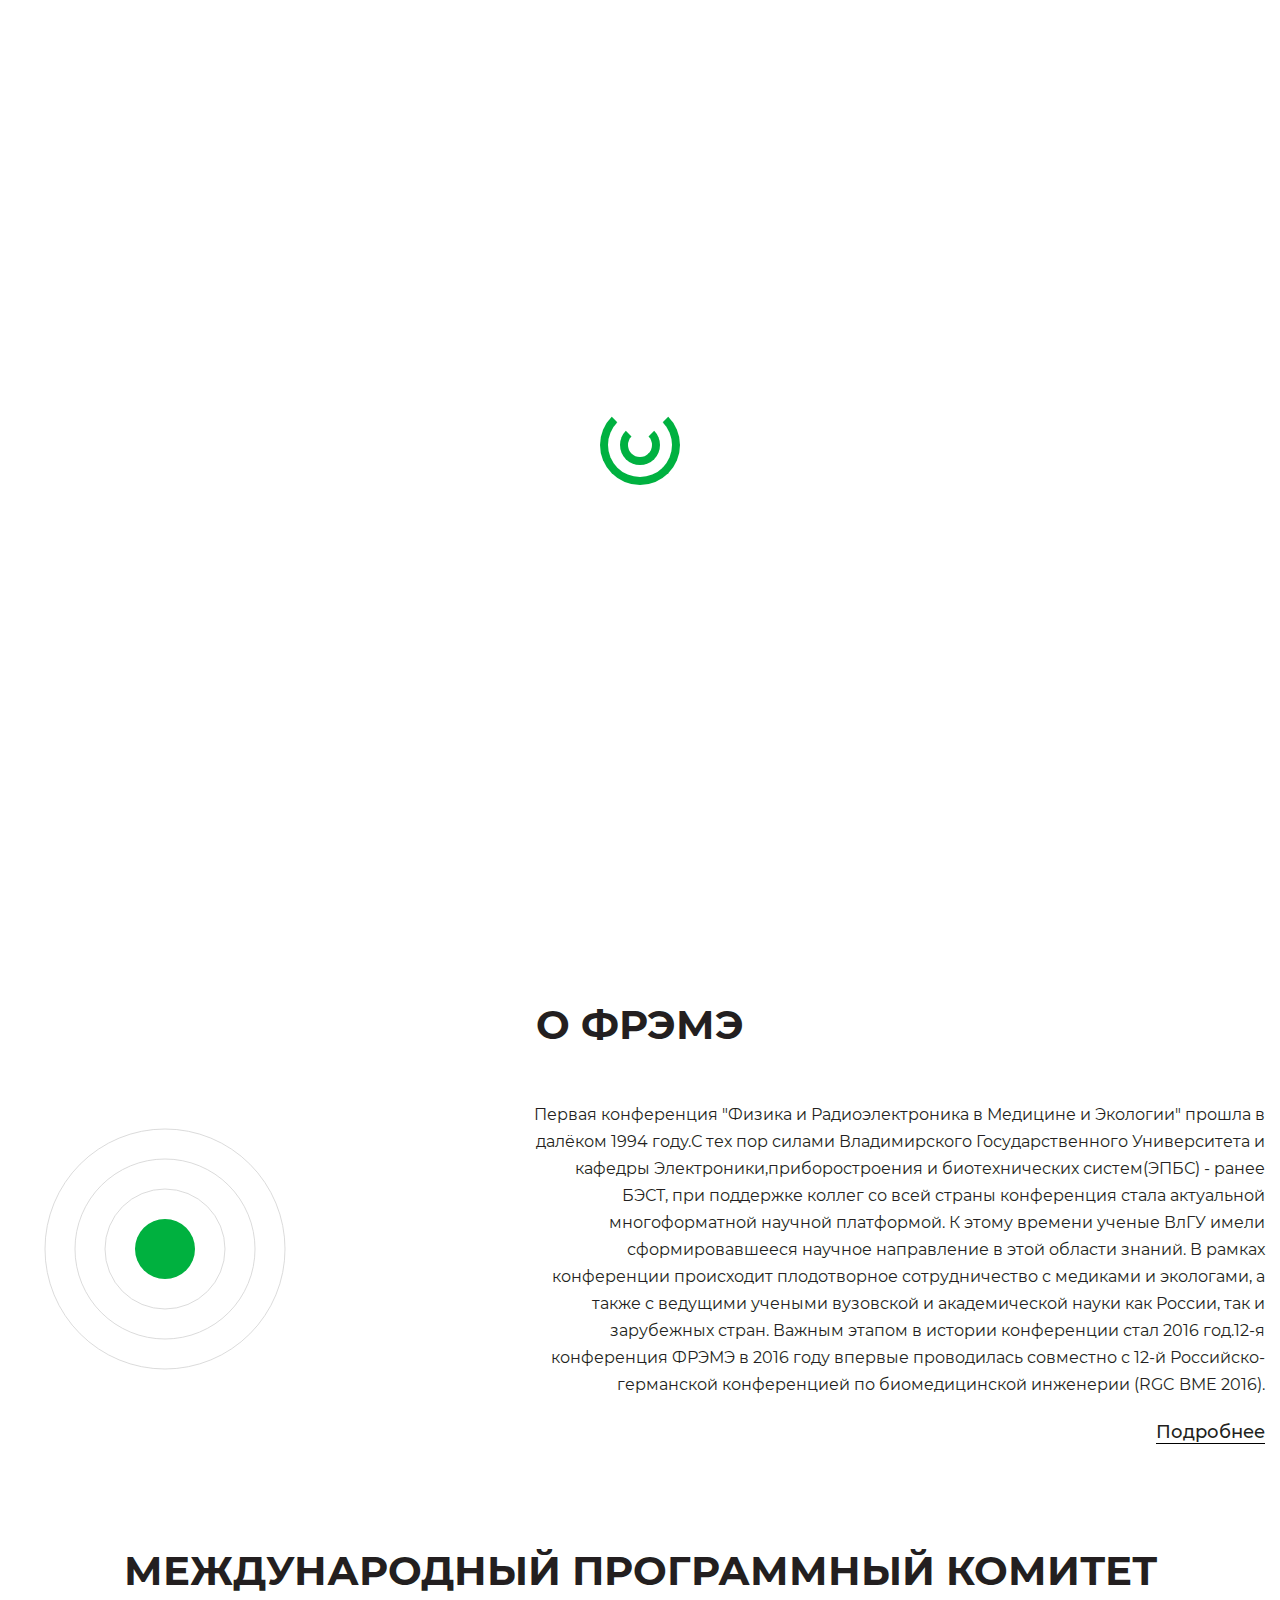
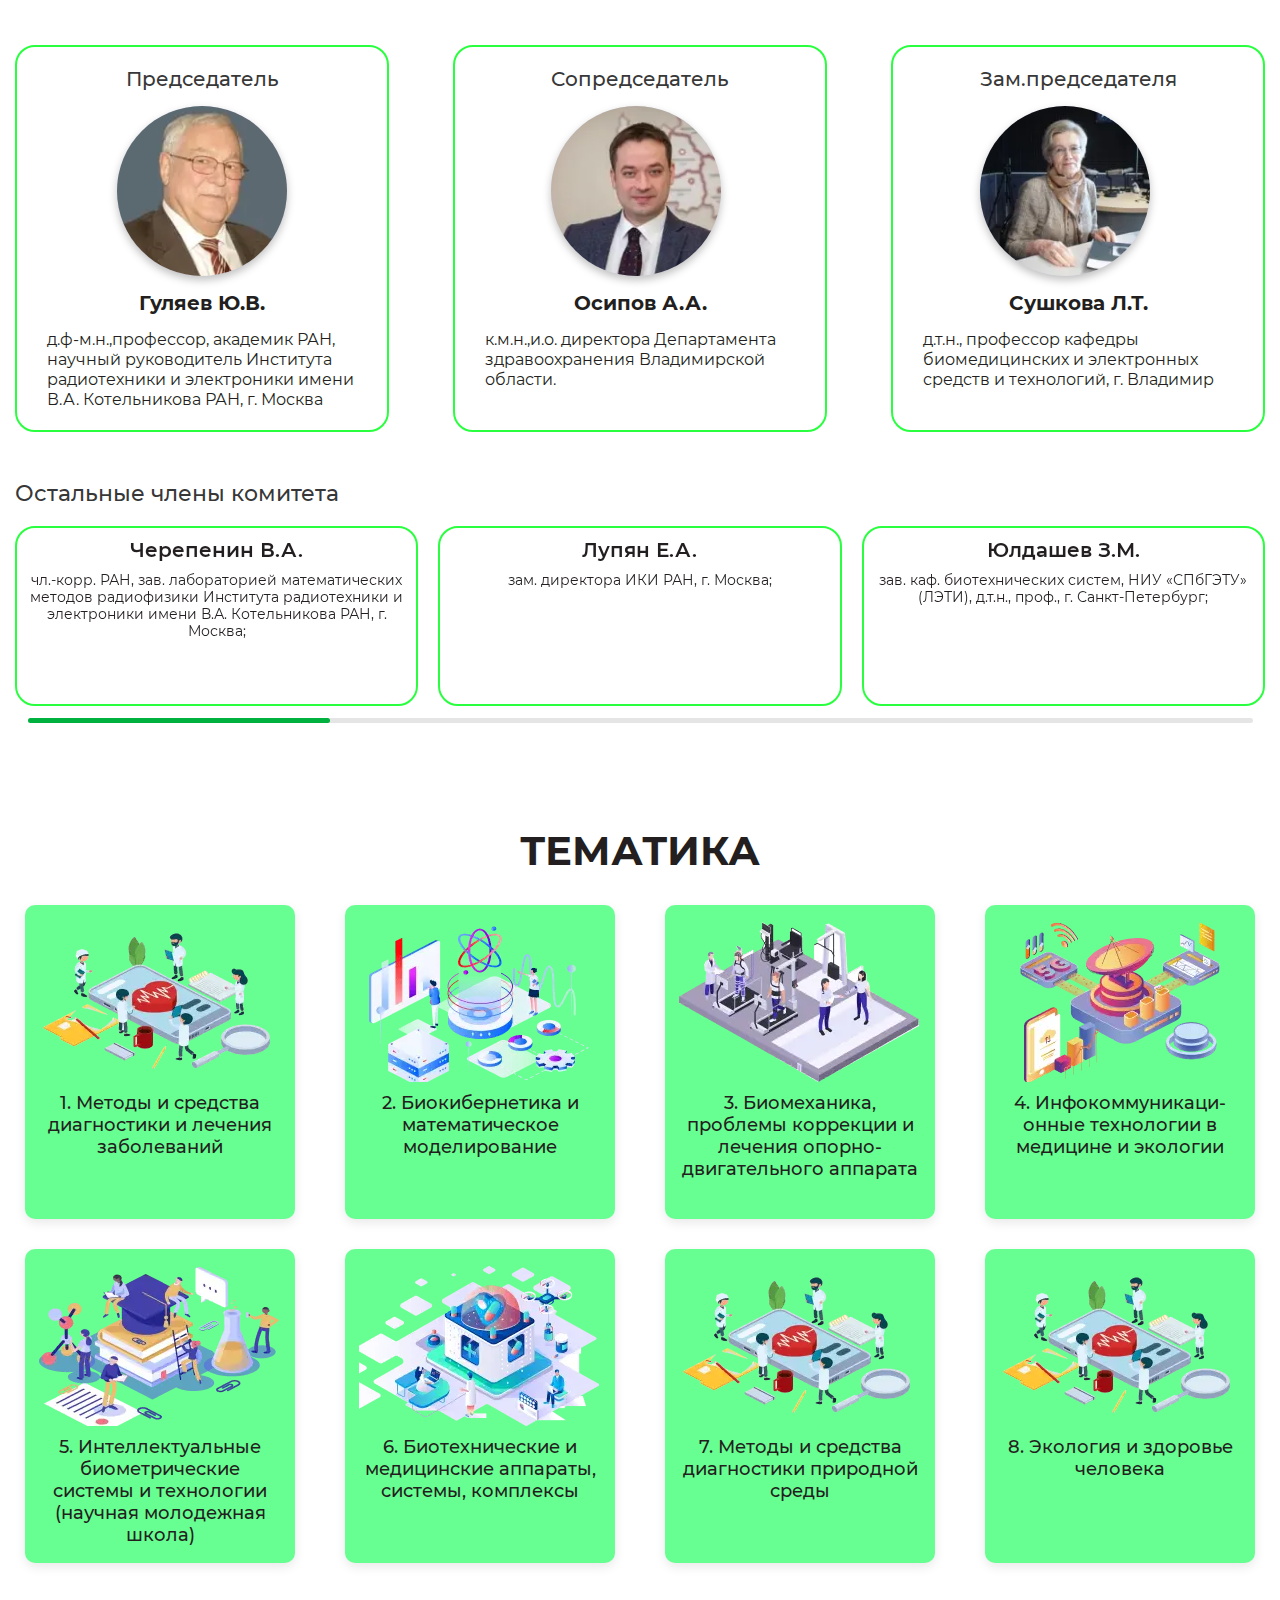
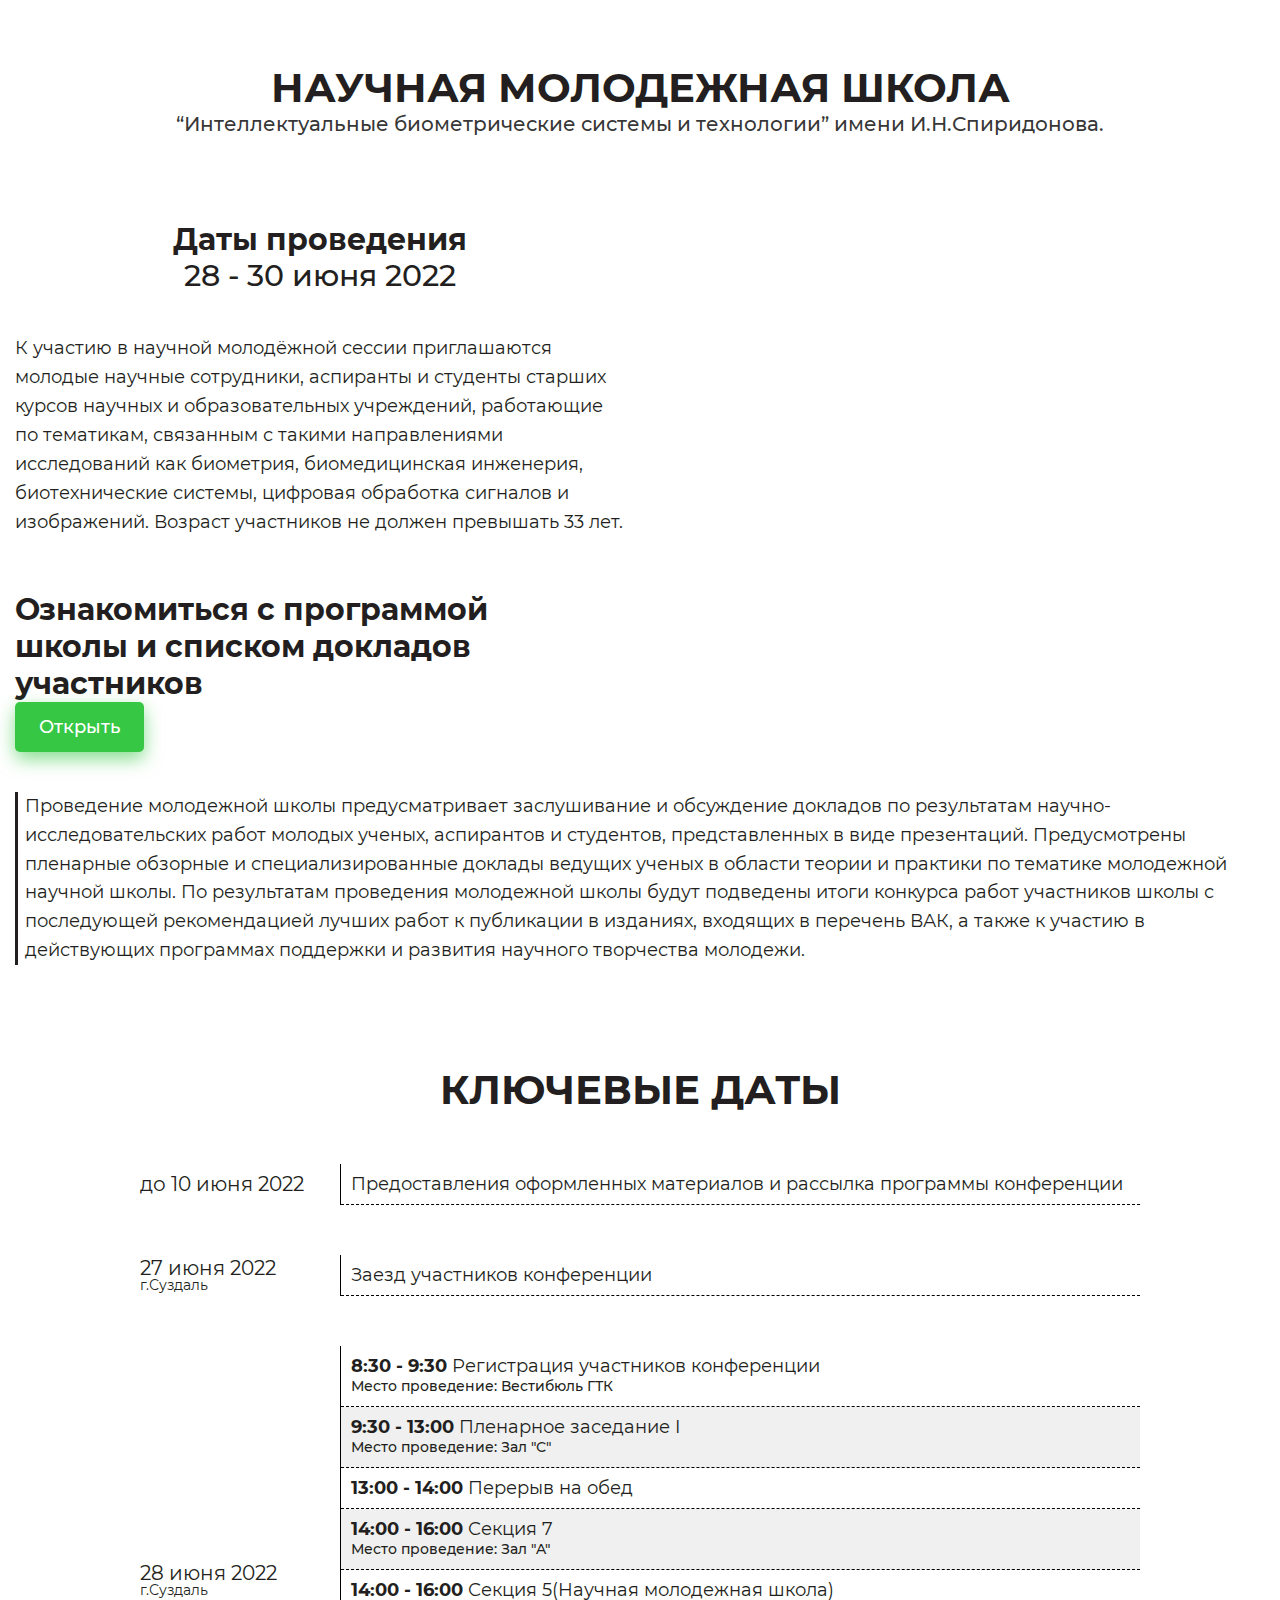
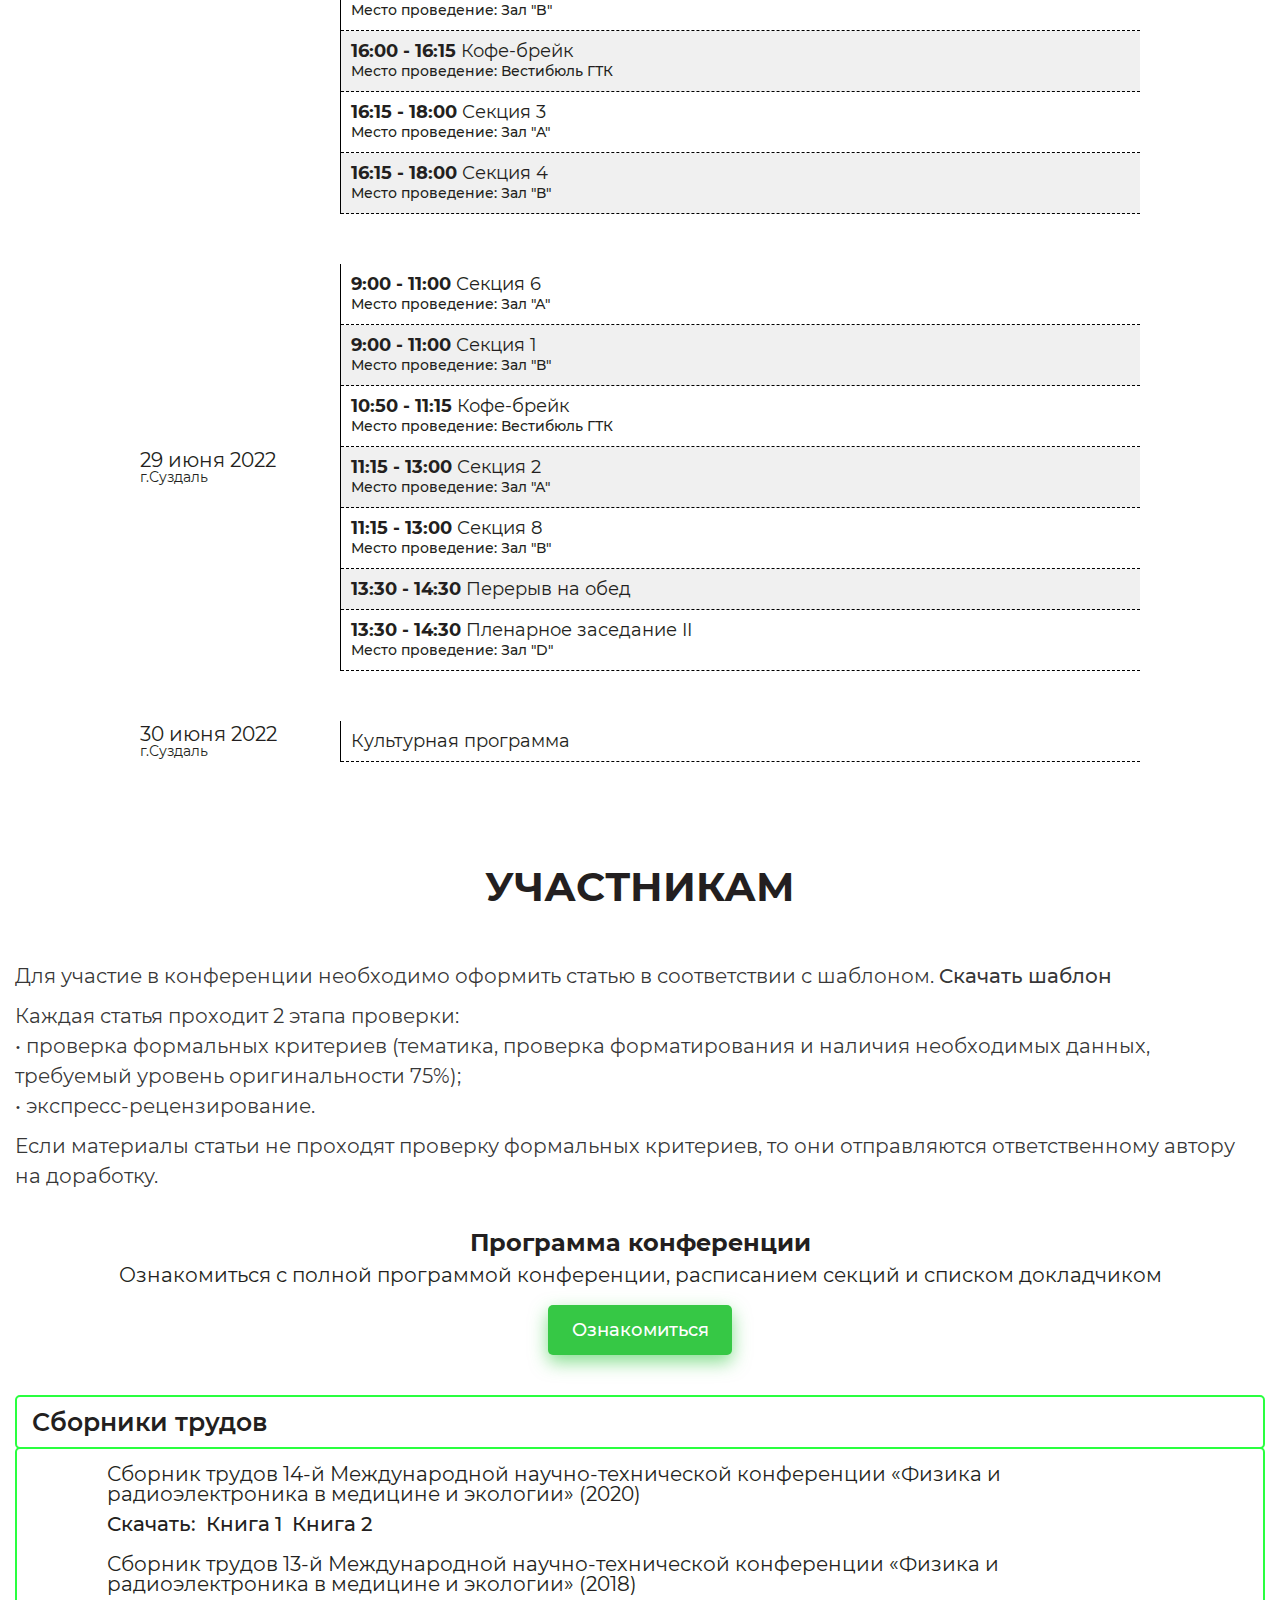
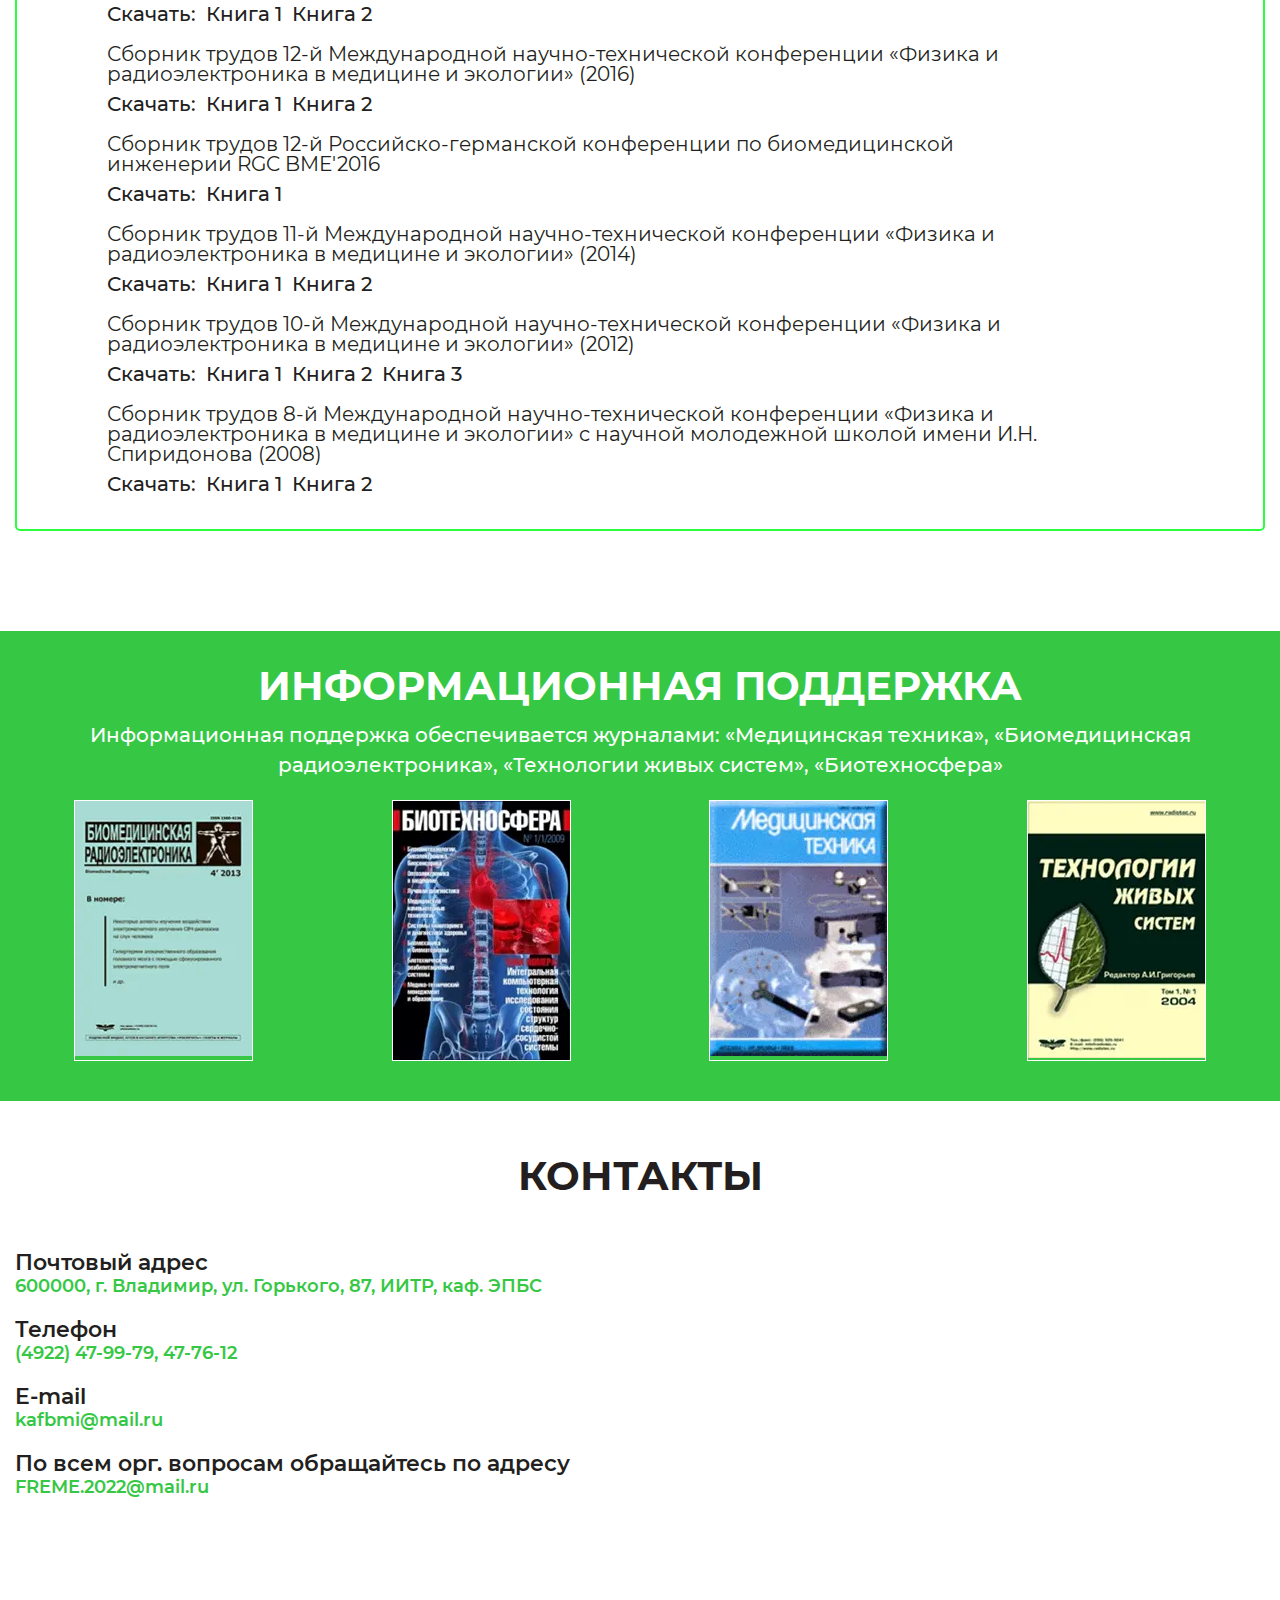
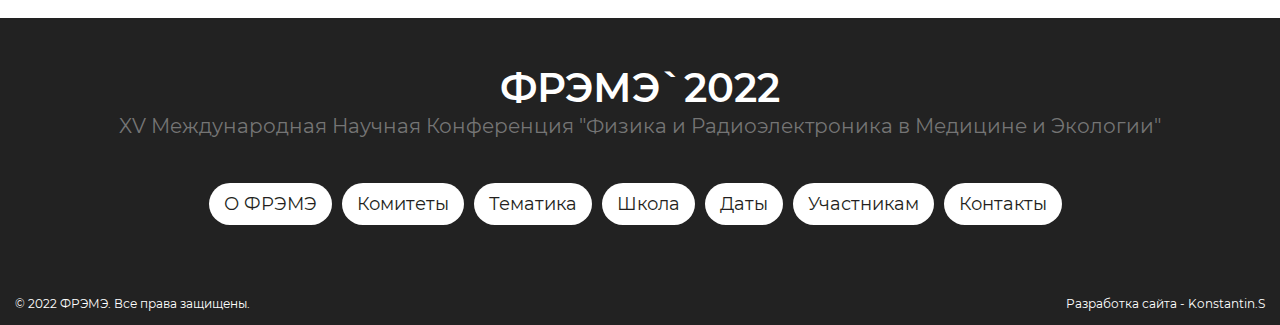
==== commit 5976f960: "Update home.html" ====
--- a/home.html
+++ b/home.html
@@ -716,7 +716,7 @@
 							&bull;&nbsp;проверка формальных критериев (тематика, проверка форматирования и наличия
 							необходимых данных, требуемый уровень оригинальности 75%);<br>
 							&bull;&nbsp;экспресс-рецензирование.</p>
-						<p class="participants__text">Если материалы статьи не проходят проверку формальных критериев,
+						<p class="participants__text" data-translate="participantsText3">Если материалы статьи не проходят проверку формальных критериев,
 							то они отправляются ответственному автору на доработку.</p>
 						<div class="program">
 							<div class="program__item">
@@ -928,4 +928,4 @@
 	<script src="js/app.min.js?_v=20221023144845"></script>
 </body>
 
-</html>+</html>
--- a/css/style.min.css
+++ b/css/style.min.css
@@ -1 +1 @@
-@charset "UTF-8";.air-datepicker-cell.-day-.-other-month-,.air-datepicker-cell.-year-.-other-decade-{color:var(--adp-color-other-month)}.air-datepicker-cell.-day-.-other-month-:hover,.air-datepicker-cell.-year-.-other-decade-:hover{color:var(--adp-color-other-month-hover)}.-disabled-.-focus-.air-datepicker-cell.-day-.-other-month-,.-disabled-.-focus-.air-datepicker-cell.-year-.-other-decade-{color:var(--adp-color-other-month)}.-selected-.air-datepicker-cell.-day-.-other-month-,.-selected-.air-datepicker-cell.-year-.-other-decade-{color:#fff;background:var(--adp-background-color-selected-other-month)}.-selected-.-focus-.air-datepicker-cell.-day-.-other-month-,.-selected-.-focus-.air-datepicker-cell.-year-.-other-decade-{background:var(--adp-background-color-selected-other-month-focused)}.-in-range-.air-datepicker-cell.-day-.-other-month-,.-in-range-.air-datepicker-cell.-year-.-other-decade-{background-color:var(--adp-background-color-in-range);color:var(--adp-color)}.-in-range-.-focus-.air-datepicker-cell.-day-.-other-month-,.-in-range-.-focus-.air-datepicker-cell.-year-.-other-decade-{background-color:var(--adp-background-color-in-range-focused)}.air-datepicker-cell.-day-.-other-month-:empty,.air-datepicker-cell.-year-.-other-decade-:empty{background:0 0;border:none}.air-datepicker-cell{border-radius:var(--adp-cell-border-radius);-webkit-box-sizing:border-box;box-sizing:border-box;cursor:pointer;display:-webkit-box;display:-ms-flexbox;display:flex;position:relative;-webkit-box-align:center;-ms-flex-align:center;align-items:center;-webkit-box-pack:center;-ms-flex-pack:center;justify-content:center;z-index:1}.air-datepicker-cell.-focus-{background:var(--adp-background-color-hover)}.air-datepicker-cell.-current-{color:var(--adp-color-current-date)}.air-datepicker-cell.-current-.-focus-{color:var(--adp-color)}.air-datepicker-cell.-current-.-in-range-{color:var(--adp-color-current-date)}.air-datepicker-cell.-disabled-{cursor:default;color:var(--adp-color-disabled)}.air-datepicker-cell.-disabled-.-focus-{color:var(--adp-color-disabled)}.air-datepicker-cell.-disabled-.-in-range-{color:var(--adp-color-disabled-in-range)}.air-datepicker-cell.-disabled-.-current-.-focus-{color:var(--adp-color-disabled)}.air-datepicker-cell.-in-range-{background:var(--adp-cell-background-color-in-range);border-radius:0}.air-datepicker-cell.-in-range-:hover{background:var(--adp-cell-background-color-in-range-hover)}.air-datepicker-cell.-range-from-{border:1px solid var(--adp-cell-border-color-in-range);background-color:var(--adp-cell-background-color-in-range);border-radius:var(--adp-cell-border-radius) 0 0 var(--adp-cell-border-radius)}.air-datepicker-cell.-range-to-{border:1px solid var(--adp-cell-border-color-in-range);background-color:var(--adp-cell-background-color-in-range);border-radius:0 var(--adp-cell-border-radius) var(--adp-cell-border-radius) 0}.air-datepicker-cell.-range-to-.-range-from-{border-radius:var(--adp-cell-border-radius)}.air-datepicker-cell.-selected-{color:#fff;border:none;background:var(--adp-cell-background-color-selected)}.air-datepicker-cell.-selected-.-current-{color:#fff;background:var(--adp-cell-background-color-selected)}.air-datepicker-cell.-selected-.-focus-{background:var(--adp-cell-background-color-selected-hover)}.air-datepicker-body{-webkit-transition:all var(--adp-transition-duration) var(--adp-transition-ease);-o-transition:all var(--adp-transition-duration) var(--adp-transition-ease);transition:all var(--adp-transition-duration) var(--adp-transition-ease)}.air-datepicker-body.-hidden-{display:none}.air-datepicker-body--day-names{display:-ms-grid;display:grid;-ms-grid-columns:(var(--adp-day-cell-width))[7];grid-template-columns:repeat(7,var(--adp-day-cell-width));margin:8px 0 3px}.air-datepicker-body--day-name{color:var(--adp-day-name-color);display:-webkit-box;display:-ms-flexbox;display:flex;-webkit-box-align:center;-ms-flex-align:center;align-items:center;-webkit-box-pack:center;-ms-flex-pack:center;justify-content:center;-webkit-box-flex:1;-ms-flex:1;flex:1;text-align:center;text-transform:uppercase;font-size:.8em}.air-datepicker-body--cells{display:-ms-grid;display:grid}.air-datepicker-body--cells.-days-{-ms-grid-columns:(var(--adp-day-cell-width))[7];grid-template-columns:repeat(7,var(--adp-day-cell-width));grid-auto-rows:var(--adp-day-cell-height)}.air-datepicker-body--cells.-months-{-ms-grid-columns:(1fr)[3];grid-template-columns:repeat(3,1fr);grid-auto-rows:var(--adp-month-cell-height)}.air-datepicker-body--cells.-years-{-ms-grid-columns:(1fr)[4];grid-template-columns:repeat(4,1fr);grid-auto-rows:var(--adp-year-cell-height)}.air-datepicker-nav{display:-webkit-box;display:-ms-flexbox;display:flex;-webkit-box-pack:justify;-ms-flex-pack:justify;justify-content:space-between;border-bottom:1px solid var(--adp-border-color-inner);min-height:var(--adp-nav-height);padding:var(--adp-padding);-webkit-box-sizing:content-box;box-sizing:content-box}.-only-timepicker- .air-datepicker-nav{display:none}.air-datepicker-nav--action,.air-datepicker-nav--title{display:-webkit-box;display:-ms-flexbox;display:flex;cursor:pointer;-webkit-box-align:center;-ms-flex-align:center;align-items:center;-webkit-box-pack:center;-ms-flex-pack:center;justify-content:center}.air-datepicker-nav--action{width:var(--adp-nav-action-size);border-radius:var(--adp-border-radius);-webkit-user-select:none;-moz-user-select:none;-ms-user-select:none;user-select:none}.air-datepicker-nav--action:hover{background:var(--adp-background-color-hover)}.air-datepicker-nav--action:active{background:var(--adp-background-color-active)}.air-datepicker-nav--action.-disabled-{visibility:hidden}.air-datepicker-nav--action svg{width:32px;height:32px}.air-datepicker-nav--action path{fill:none;stroke:var(--adp-nav-arrow-color);stroke-width:2px}.air-datepicker-nav--title{border-radius:var(--adp-border-radius);padding:0 8px}.air-datepicker-nav--title i{font-style:normal;color:var(--adp-nav-color-secondary);margin-left:.3em}.air-datepicker-nav--title:hover{background:var(--adp-background-color-hover)}.air-datepicker-nav--title:active{background:var(--adp-background-color-active)}.air-datepicker-nav--title.-disabled-{cursor:default;background:0 0}.air-datepicker-buttons{display:-ms-grid;display:grid;grid-auto-columns:1fr;grid-auto-flow:column}.air-datepicker-button{display:-webkit-inline-box;display:-ms-inline-flexbox;display:inline-flex;color:var(--adp-btn-color);border-radius:var(--adp-btn-border-radius);cursor:pointer;height:var(--adp-btn-height);border:none;background:rgba(255,255,255,0)}.air-datepicker-button:hover{color:var(--adp-btn-color-hover);background:var(--adp-btn-background-color-hover)}.air-datepicker-button:focus{color:var(--adp-btn-color-hover);background:var(--adp-btn-background-color-hover);outline:0}.air-datepicker-button:active{background:var(--adp-btn-background-color-active)}.air-datepicker-button span{outline:0;display:-webkit-box;display:-ms-flexbox;display:flex;-webkit-box-align:center;-ms-flex-align:center;align-items:center;-webkit-box-pack:center;-ms-flex-pack:center;justify-content:center;width:100%;height:100%}.air-datepicker-time{display:-ms-grid;display:grid;grid-template-columns:-webkit-max-content 1fr;-ms-grid-columns:-webkit-max-content 1fr;-ms-grid-columns:max-content 1fr;grid-template-columns:max-content 1fr;grid-column-gap:12px;-webkit-box-align:center;-ms-flex-align:center;align-items:center;position:relative;padding:0 var(--adp-time-padding-inner)}.-only-timepicker- .air-datepicker-time{border-top:none}.air-datepicker-time--current{display:-webkit-box;display:-ms-flexbox;display:flex;-webkit-box-align:center;-ms-flex-align:center;align-items:center;-webkit-box-flex:1;-ms-flex:1;flex:1;font-size:14px;text-align:center}.air-datepicker-time--current-colon{margin:0 2px 3px;line-height:1}.air-datepicker-time--current-hours,.air-datepicker-time--current-minutes{line-height:1;font-size:19px;font-family:"Century Gothic",CenturyGothic,AppleGothic,sans-serif;position:relative;z-index:1}.air-datepicker-time--current-hours:after,.air-datepicker-time--current-minutes:after{content:'';background:var(--adp-background-color-hover);border-radius:var(--adp-border-radius);position:absolute;left:-2px;top:-3px;right:-2px;bottom:-2px;z-index:-1;opacity:0}.air-datepicker-time--current-hours.-focus-:after,.air-datepicker-time--current-minutes.-focus-:after{opacity:1}.air-datepicker-time--current-ampm{text-transform:uppercase;-ms-flex-item-align:end;align-self:flex-end;color:var(--adp-time-day-period-color);margin-left:6px;font-size:11px;margin-bottom:1px}.air-datepicker-time--row{display:-webkit-box;display:-ms-flexbox;display:flex;-webkit-box-align:center;-ms-flex-align:center;align-items:center;font-size:11px;height:17px;background:-webkit-gradient(linear,left top,right top,from(var(--adp-time-track-color)),to(var(--adp-time-track-color))) left 50%/100% var(--adp-time-track-height) no-repeat;background:-o-linear-gradient(left,var(--adp-time-track-color),var(--adp-time-track-color)) left 50%/100% var(--adp-time-track-height) no-repeat;background:linear-gradient(to right,var(--adp-time-track-color),var(--adp-time-track-color)) left 50%/100% var(--adp-time-track-height) no-repeat}.air-datepicker-time--row:first-child{margin-bottom:4px}.air-datepicker-time--row input[type=range]{background:0 0;cursor:pointer;-webkit-box-flex:1;-ms-flex:1;flex:1;height:100%;padding:0;margin:0;-webkit-appearance:none}.air-datepicker-time--row input[type=range]::-webkit-slider-thumb{-webkit-appearance:none}.air-datepicker-time--row input[type=range]::-ms-tooltip{display:none}.air-datepicker-time--row input[type=range]:hover::-webkit-slider-thumb{border-color:var(--adp-time-track-color-hover)}.air-datepicker-time--row input[type=range]:hover::-moz-range-thumb{border-color:var(--adp-time-track-color-hover)}.air-datepicker-time--row input[type=range]:hover::-ms-thumb{border-color:var(--adp-time-track-color-hover)}.air-datepicker-time--row input[type=range]:focus{outline:0}.air-datepicker-time--row input[type=range]:focus::-webkit-slider-thumb{background:var(--adp-cell-background-color-selected);border-color:var(--adp-cell-background-color-selected)}.air-datepicker-time--row input[type=range]:focus::-moz-range-thumb{background:var(--adp-cell-background-color-selected);border-color:var(--adp-cell-background-color-selected)}.air-datepicker-time--row input[type=range]:focus::-ms-thumb{background:var(--adp-cell-background-color-selected);border-color:var(--adp-cell-background-color-selected)}.air-datepicker-time--row input[type=range]::-webkit-slider-thumb{-webkit-box-sizing:border-box;box-sizing:border-box;height:12px;width:12px;border-radius:3px;border:1px solid var(--adp-time-track-color);background:#fff;cursor:pointer;-webkit-transition:background var(--adp-transition-duration);transition:background var(--adp-transition-duration)}.air-datepicker-time--row input[type=range]::-moz-range-thumb{box-sizing:border-box;height:12px;width:12px;border-radius:3px;border:1px solid var(--adp-time-track-color);background:#fff;cursor:pointer;-moz-transition:background var(--adp-transition-duration);transition:background var(--adp-transition-duration)}.air-datepicker-time--row input[type=range]::-ms-thumb{box-sizing:border-box;height:12px;width:12px;border-radius:3px;border:1px solid var(--adp-time-track-color);background:#fff;cursor:pointer;-ms-transition:background var(--adp-transition-duration);transition:background var(--adp-transition-duration)}.air-datepicker-time--row input[type=range]::-webkit-slider-thumb{margin-top:calc(var(--adp-time-thumb-size)/ 2 * -1)}.air-datepicker-time--row input[type=range]::-webkit-slider-runnable-track{border:none;height:var(--adp-time-track-height);cursor:pointer;color:transparent;background:0 0}.air-datepicker-time--row input[type=range]::-moz-range-track{border:none;height:var(--adp-time-track-height);cursor:pointer;color:transparent;background:0 0}.air-datepicker-time--row input[type=range]::-ms-track{border:none;height:var(--adp-time-track-height);cursor:pointer;color:transparent;background:0 0}.air-datepicker-time--row input[type=range]::-ms-fill-lower{background:0 0}.air-datepicker-time--row input[type=range]::-ms-fill-upper{background:0 0}.air-datepicker{--adp-font-family:-apple-system,BlinkMacSystemFont,"Segoe UI",Roboto,Helvetica,Arial,sans-serif,"Apple Color Emoji","Segoe UI Emoji","Segoe UI Symbol";--adp-font-size:14px;--adp-width:246px;--adp-z-index:100;--adp-padding:4px;--adp-grid-areas:'nav' 'body' 'timepicker' 'buttons';--adp-transition-duration:.3s;--adp-transition-ease:ease-out;--adp-transition-offset:8px;--adp-background-color:#fff;--adp-background-color-hover:#f0f0f0;--adp-background-color-active:#eaeaea;--adp-background-color-in-range:rgba(92, 196, 239, .1);--adp-background-color-in-range-focused:rgba(92, 196, 239, .2);--adp-background-color-selected-other-month-focused:#8ad5f4;--adp-background-color-selected-other-month:#a2ddf6;--adp-color:#4a4a4a;--adp-color-secondary:#9c9c9c;--adp-accent-color:#4eb5e6;--adp-color-current-date:var(--adp-accent-color);--adp-color-other-month:#dedede;--adp-color-disabled:#aeaeae;--adp-color-disabled-in-range:#939393;--adp-color-other-month-hover:#c5c5c5;--adp-border-color:#dbdbdb;--adp-border-color-inner:#efefef;--adp-border-radius:4px;--adp-border-color-inline:#d7d7d7;--adp-nav-height:32px;--adp-nav-arrow-color:var(--adp-color-secondary);--adp-nav-action-size:32px;--adp-nav-color-secondary:var(--adp-color-secondary);--adp-day-name-color:#ff9a19;--adp-day-cell-width:1fr;--adp-day-cell-height:32px;--adp-month-cell-height:42px;--adp-year-cell-height:56px;--adp-pointer-size:10px;--adp-poiner-border-radius:2px;--adp-pointer-offset:14px;--adp-cell-border-radius:4px;--adp-cell-background-color-selected:#5cc4ef;--adp-cell-background-color-selected-hover:#45bced;--adp-cell-background-color-in-range:rgba(92, 196, 239, 0.1);--adp-cell-background-color-in-range-hover:rgba(92, 196, 239, 0.2);--adp-cell-border-color-in-range:var(--adp-cell-background-color-selected);--adp-btn-height:32px;--adp-btn-color:var(--adp-accent-color);--adp-btn-color-hover:var(--adp-color);--adp-btn-border-radius:var(--adp-border-radius);--adp-btn-background-color-hover:var(--adp-background-color-hover);--adp-btn-background-color-active:var(--adp-background-color-active);--adp-time-track-height:1px;--adp-time-track-color:#dedede;--adp-time-track-color-hover:#b1b1b1;--adp-time-thumb-size:12px;--adp-time-padding-inner:10px;--adp-time-day-period-color:var(--adp-color-secondary);--adp-mobile-font-size:16px;--adp-mobile-nav-height:40px;--adp-mobile-width:320px;--adp-mobile-day-cell-height:38px;--adp-mobile-month-cell-height:48px;--adp-mobile-year-cell-height:64px}.air-datepicker-overlay{--adp-overlay-background-color:rgba(0, 0, 0, .3);--adp-overlay-transition-duration:.3s;--adp-overlay-transition-ease:ease-out;--adp-overlay-z-index:99}.air-datepicker{background:var(--adp-background-color);border:1px solid var(--adp-border-color);-webkit-box-shadow:0 4px 12px rgba(0,0,0,.15);box-shadow:0 4px 12px rgba(0,0,0,.15);border-radius:var(--adp-border-radius);-webkit-box-sizing:content-box;box-sizing:content-box;display:-ms-grid;display:grid;-ms-grid-columns:1fr;grid-template-columns:1fr;-ms-grid-rows:(-webkit-max-content)[4];grid-template-rows:repeat(4,-webkit-max-content);-ms-grid-rows:(max-content)[4];grid-template-rows:repeat(4,max-content);grid-template-areas:var(--adp-grid-areas);font-family:var(--adp-font-family),sans-serif;font-size:var(--adp-font-size);color:var(--adp-color);width:var(--adp-width);position:absolute;-webkit-transition:opacity var(--adp-transition-duration) var(--adp-transition-ease),-webkit-transform var(--adp-transition-duration) var(--adp-transition-ease);transition:opacity var(--adp-transition-duration) var(--adp-transition-ease),-webkit-transform var(--adp-transition-duration) var(--adp-transition-ease);-o-transition:opacity var(--adp-transition-duration) var(--adp-transition-ease),transform var(--adp-transition-duration) var(--adp-transition-ease);transition:opacity var(--adp-transition-duration) var(--adp-transition-ease),transform var(--adp-transition-duration) var(--adp-transition-ease);transition:opacity var(--adp-transition-duration) var(--adp-transition-ease),transform var(--adp-transition-duration) var(--adp-transition-ease),-webkit-transform var(--adp-transition-duration) var(--adp-transition-ease);z-index:var(--adp-z-index)}.air-datepicker:not(.-custom-position-){opacity:0}.air-datepicker.-from-top-{-webkit-transform:translateY(calc(var(--adp-transition-offset) * -1));-ms-transform:translateY(calc(var(--adp-transition-offset) * -1));transform:translateY(calc(var(--adp-transition-offset) * -1))}.air-datepicker.-from-right-{-webkit-transform:translateX(var(--adp-transition-offset));-ms-transform:translateX(var(--adp-transition-offset));transform:translateX(var(--adp-transition-offset))}.air-datepicker.-from-bottom-{-webkit-transform:translateY(var(--adp-transition-offset));-ms-transform:translateY(var(--adp-transition-offset));transform:translateY(var(--adp-transition-offset))}.air-datepicker.-from-left-{-webkit-transform:translateX(calc(var(--adp-transition-offset) * -1));-ms-transform:translateX(calc(var(--adp-transition-offset) * -1));transform:translateX(calc(var(--adp-transition-offset) * -1))}.air-datepicker.-active-:not(.-custom-position-){-webkit-transform:translate(0,0);-ms-transform:translate(0,0);transform:translate(0,0);opacity:1}.air-datepicker.-active-.-custom-position-{-webkit-transition:none;-o-transition:none;transition:none}.air-datepicker.-inline-{border-color:var(--adp-border-color-inline);-webkit-box-shadow:none;box-shadow:none;position:static;left:auto;right:auto;opacity:1;-webkit-transform:none;-ms-transform:none;transform:none}.air-datepicker.-inline- .air-datepicker--pointer{display:none}.air-datepicker.-is-mobile-{--adp-font-size:var(--adp-mobile-font-size);--adp-day-cell-height:var(--adp-mobile-day-cell-height);--adp-month-cell-height:var(--adp-mobile-month-cell-height);--adp-year-cell-height:var(--adp-mobile-year-cell-height);--adp-nav-height:var(--adp-mobile-nav-height);--adp-nav-action-size:var(--adp-mobile-nav-height);position:fixed;width:var(--adp-mobile-width);border:none}.air-datepicker.-is-mobile- *{-webkit-tap-highlight-color:transparent}.air-datepicker.-is-mobile- .air-datepicker--pointer{display:none}.air-datepicker.-is-mobile-:not(.-custom-position-){-webkit-transform:translate(-50%,calc(-50% + var(--adp-transition-offset)));-ms-transform:translate(-50%,calc(-50% + var(--adp-transition-offset)));transform:translate(-50%,calc(-50% + var(--adp-transition-offset)))}.air-datepicker.-is-mobile-.-active-:not(.-custom-position-){-webkit-transform:translate(-50%,-50%);-ms-transform:translate(-50%,-50%);transform:translate(-50%,-50%)}.air-datepicker.-custom-position-{-webkit-transition:none;-o-transition:none;transition:none}.air-datepicker-global-container{position:absolute;left:0;top:0}.air-datepicker--pointer{--pointer-half-size:calc(var(--adp-pointer-size) / 2);position:absolute;width:var(--adp-pointer-size);height:var(--adp-pointer-size);z-index:-1}.air-datepicker--pointer:after{content:'';position:absolute;background:#fff;border-top:1px solid var(--adp-border-color-inline);border-right:1px solid var(--adp-border-color-inline);border-top-right-radius:var(--adp-poiner-border-radius);width:var(--adp-pointer-size);height:var(--adp-pointer-size);-webkit-box-sizing:border-box;box-sizing:border-box}.-top-center- .air-datepicker--pointer,.-top-left- .air-datepicker--pointer,.-top-right- .air-datepicker--pointer,[data-popper-placement^=top] .air-datepicker--pointer{top:calc(100% - var(--pointer-half-size) + 1px)}.-top-center- .air-datepicker--pointer:after,.-top-left- .air-datepicker--pointer:after,.-top-right- .air-datepicker--pointer:after,[data-popper-placement^=top] .air-datepicker--pointer:after{-webkit-transform:rotate(135deg);-ms-transform:rotate(135deg);transform:rotate(135deg)}.-right-bottom- .air-datepicker--pointer,.-right-center- .air-datepicker--pointer,.-right-top- .air-datepicker--pointer,[data-popper-placement^=right] .air-datepicker--pointer{right:calc(100% - var(--pointer-half-size) + 1px)}.-right-bottom- .air-datepicker--pointer:after,.-right-center- .air-datepicker--pointer:after,.-right-top- .air-datepicker--pointer:after,[data-popper-placement^=right] .air-datepicker--pointer:after{-webkit-transform:rotate(225deg);-ms-transform:rotate(225deg);transform:rotate(225deg)}.-bottom-center- .air-datepicker--pointer,.-bottom-left- .air-datepicker--pointer,.-bottom-right- .air-datepicker--pointer,[data-popper-placement^=bottom] .air-datepicker--pointer{bottom:calc(100% - var(--pointer-half-size) + 1px)}.-bottom-center- .air-datepicker--pointer:after,.-bottom-left- .air-datepicker--pointer:after,.-bottom-right- .air-datepicker--pointer:after,[data-popper-placement^=bottom] .air-datepicker--pointer:after{-webkit-transform:rotate(315deg);-ms-transform:rotate(315deg);transform:rotate(315deg)}.-left-bottom- .air-datepicker--pointer,.-left-center- .air-datepicker--pointer,.-left-top- .air-datepicker--pointer,[data-popper-placement^=left] .air-datepicker--pointer{left:calc(100% - var(--pointer-half-size) + 1px)}.-left-bottom- .air-datepicker--pointer:after,.-left-center- .air-datepicker--pointer:after,.-left-top- .air-datepicker--pointer:after,[data-popper-placement^=left] .air-datepicker--pointer:after{-webkit-transform:rotate(45deg);-ms-transform:rotate(45deg);transform:rotate(45deg)}.-bottom-left- .air-datepicker--pointer,.-top-left- .air-datepicker--pointer{left:var(--adp-pointer-offset)}.-bottom-right- .air-datepicker--pointer,.-top-right- .air-datepicker--pointer{right:var(--adp-pointer-offset)}.-bottom-center- .air-datepicker--pointer,.-top-center- .air-datepicker--pointer{left:calc(50% - var(--adp-pointer-size)/ 2)}.-left-top- .air-datepicker--pointer,.-right-top- .air-datepicker--pointer{top:var(--adp-pointer-offset)}.-left-bottom- .air-datepicker--pointer,.-right-bottom- .air-datepicker--pointer{bottom:var(--adp-pointer-offset)}.-left-center- .air-datepicker--pointer,.-right-center- .air-datepicker--pointer{top:calc(50% - var(--adp-pointer-size)/ 2)}.air-datepicker--navigation{grid-area:nav}.air-datepicker--content{-webkit-box-sizing:content-box;box-sizing:content-box;padding:var(--adp-padding);grid-area:body}.-only-timepicker- .air-datepicker--content{display:none}.air-datepicker--time{grid-area:timepicker}.air-datepicker--buttons{grid-area:buttons}.air-datepicker--buttons,.air-datepicker--time{padding:var(--adp-padding);border-top:1px solid var(--adp-border-color-inner)}.air-datepicker-overlay{position:fixed;background:var(--adp-overlay-background-color);left:0;top:0;width:0;height:0;opacity:0;-webkit-transition:opacity var(--adp-overlay-transition-duration) var(--adp-overlay-transition-ease),left 0s,height 0s,width 0s;-o-transition:opacity var(--adp-overlay-transition-duration) var(--adp-overlay-transition-ease),left 0s,height 0s,width 0s;transition:opacity var(--adp-overlay-transition-duration) var(--adp-overlay-transition-ease),left 0s,height 0s,width 0s;-webkit-transition-delay:0s,var(--adp-overlay-transition-duration),var(--adp-overlay-transition-duration),var(--adp-overlay-transition-duration);-o-transition-delay:0s,var(--adp-overlay-transition-duration),var(--adp-overlay-transition-duration),var(--adp-overlay-transition-duration);transition-delay:0s,var(--adp-overlay-transition-duration),var(--adp-overlay-transition-duration),var(--adp-overlay-transition-duration);z-index:var(--adp-overlay-z-index)}.air-datepicker-overlay.-active-{opacity:1;width:100%;height:100%;-webkit-transition:opacity var(--adp-overlay-transition-duration) var(--adp-overlay-transition-ease),height 0s,width 0s;-o-transition:opacity var(--adp-overlay-transition-duration) var(--adp-overlay-transition-ease),height 0s,width 0s;transition:opacity var(--adp-overlay-transition-duration) var(--adp-overlay-transition-ease),height 0s,width 0s}@font-face{font-family:Montserrat;font-display:swap;src:url(../fonts/Montserrat-Bold.woff2) format("woff2"),url(../fonts/Montserrat-Bold.woff) format("woff");font-weight:700;font-style:normal}@font-face{font-family:Montserrat;font-display:swap;src:url(../fonts/Montserrat-Medium.woff2) format("woff2"),url(../fonts/Montserrat-Medium.woff) format("woff");font-weight:500;font-style:normal}@font-face{font-family:Montserrat;font-display:swap;src:url(../fonts/Montserrat-Regular.woff2) format("woff2"),url(../fonts/Montserrat-Regular.woff) format("woff");font-weight:400;font-style:normal}@font-face{font-family:Montserrat;font-display:swap;src:url(../fonts/Montserrat-SemiBold.woff2) format("woff2"),url(../fonts/Montserrat-SemiBold.woff) format("woff");font-weight:600;font-style:normal}*{padding:0;margin:0;border:0}*,:after,:before{-webkit-box-sizing:border-box;box-sizing:border-box}body,html{height:100%;min-width:320px}body{color:#231f20;line-height:1;font-family:Montserrat;font-size:.9375rem;-ms-text-size-adjust:100%;-moz-text-size-adjust:100%;-webkit-text-size-adjust:100%;-webkit-font-smoothing:antialiased;-moz-osx-font-smoothing:grayscale}button,input,textarea{font-family:Montserrat;font-size:inherit}button{cursor:pointer;color:inherit;background-color:inherit}a{color:inherit}a:link,a:visited{text-decoration:none}a:hover{text-decoration:none}ul li{list-style:none}img{vertical-align:top}h1,h2,h3,h4,h5,h6{font-weight:inherit;font-size:inherit;-webkit-margin-before:0;margin-block-start:0;-webkit-margin-after:0;margin-block-end:0}figure{-webkit-margin-before:0;margin-block-start:0;-webkit-margin-after:0;margin-block-end:0;-webkit-margin-start:0;margin-inline-start:0;-webkit-margin-end:0;margin-inline-end:0}ul{-webkit-margin-before:0;margin-block-start:0;-webkit-margin-after:0;margin-block-end:0;-webkit-padding-start:0;padding-inline-start:0}html{overflow:hidden}html.loaded{overflow-y:scroll;overflow-x:hidden}.wrapper{min-height:100%;display:-webkit-box;display:-ms-flexbox;display:flex;-webkit-box-orient:vertical;-webkit-box-direction:normal;-ms-flex-direction:column;flex-direction:column;overflow:hidden}.wrapper>main{-webkit-box-flex:1;-ms-flex:1 1 auto;flex:1 1 auto}.wrapper>*{min-width:0}[class*=__container]{max-width:91.875rem;-webkit-box-sizing:content-box;box-sizing:content-box;margin:0 auto;padding:0 .9375rem}.form__error{margin-top:10px;font-weight:500}input[type=email],input[type=tel],input[type=text],textarea{-webkit-appearance:none;-moz-appearance:none;appearance:none}.input{border-radius:0!important;width:100%;display:block;padding:0 20px;border:1px solid #eee}textarea.input{resize:none;padding:0 0}.checkbox{position:relative}.checkbox:not(:last-child){margin-bottom:.3125em}.checkbox__input{position:absolute;width:0;height:0;opacity:0}.checkbox__input:focus+.checkbox__label:before{-webkit-box-shadow:0 0 5px #414040;box-shadow:0 0 5px #414040}.checkbox__input:checked+.checkbox__label:before{background-image:url(../img/icons/checkbox.svg);background-repeat:no-repeat;background-position:center;background-size:16px 16px}.checkbox__label{cursor:pointer;display:-webkit-inline-box;display:-ms-inline-flexbox;display:inline-flex;-webkit-box-align:center;-ms-flex-align:center;align-items:center;position:relative;gap:10px}.checkbox__label:before{content:"";-ms-flex-item-align:start;align-self:flex-start;-webkit-box-flex:0;-ms-flex:0 0 20px;flex:0 0 20px;width:20px;height:20px;border:1px solid #a7a9ac}.checkbox__text{font-size:.875em;color:#666}.checkbox__text_bold{text-transform:uppercase;font-weight:700;color:#231f20;letter-spacing:.05em}.select{position:relative}.select__body{position:relative}.select__title{color:inherit;text-align:left;border:1px solid #d9d9d9;background-color:#fff;cursor:pointer;width:100%;border-radius:4px}.select__value{display:-webkit-box;display:-ms-flexbox;display:flex;-webkit-box-align:center;-ms-flex-align:center;align-items:center;height:40px;padding:0 .9375rem;gap:.625rem}.select__value>*{-webkit-box-flex:1;-ms-flex:1 1 auto;flex:1 1 auto}.select__value:after{content:"";-ms-flex-item-align:stretch;-ms-grid-row-align:stretch;align-self:stretch;-webkit-box-flex:0;-ms-flex:0 0 10px;flex:0 0 10px;-webkit-transition:all .3s ease 0s;-o-transition:all .3s ease 0s;transition:all .3s ease 0s;display:-webkit-box;display:-ms-flexbox;display:flex;-webkit-box-pack:center;-ms-flex-pack:center;justify-content:center;-webkit-box-align:center;-ms-flex-align:center;align-items:center;background-image:url(../img/icons/arrow-down-short.svg);background-repeat:no-repeat;background-position:center;background-size:25px 25px}._select-open .select__value:after{-webkit-transform:rotate(-180deg);-ms-transform:rotate(-180deg);transform:rotate(-180deg)}.select__value._select-pseudo-label::before{content:attr(data-pseudo-label);opacity:.5}.select__text{-webkit-box-flex:1;-ms-flex:1 1 auto;flex:1 1 auto}.select__input{width:100%;background-color:transparent;height:100%}.select__options{color:#000;position:absolute;top:29px;border-radius:0 0 4px 4px;min-width:100%;left:0;background-color:#fff;border-top:0;border:1px solid #d9d9d9;border-top:0;padding:10px 0 5px 0}.select__scroll{overflow-y:auto;overflow-x:hidden;max-height:200px}.select__option{width:100%;display:block;text-align:left;cursor:pointer;padding:5px 15px;color:inherit}.select__option._select-selected{background-color:#eee}.select__row{display:-webkit-inline-box;display:-ms-inline-flexbox;display:inline-flex;-webkit-box-align:center;-ms-flex-align:center;align-items:center}.select._select-open{z-index:5}.select._form-error{border:1px solid red;border-radius:.25em}._select-tag{cursor:pointer}body::after{content:"";background-color:rgba(0,0,0,.5);position:fixed;width:100%;height:100%;top:0;left:0;opacity:0;-webkit-transition:opacity .8s ease 0s;-o-transition:opacity .8s ease 0s;transition:opacity .8s ease 0s;pointer-events:none;z-index:149}.popup-show body::after{opacity:1}.popup{position:fixed;top:0;left:0;bottom:0;right:0;padding:30px 10px;-webkit-transition:visibility .8s ease 0s;-o-transition:visibility .8s ease 0s;transition:visibility .8s ease 0s;visibility:hidden;pointer-events:none}.popup__close{font-weight:700;font-size:20px;margin-left:98%}.popup__close:focus-visible{outline:0}.popup__logo{text-align:center;font-size:25px;font-weight:600;margin-bottom:15px}.popup__title{font-size:20px;font-weight:500;text-align:center;margin-bottom:15px}.popup__text{font-size:18px;line-height:1.5;margin-bottom:20px}.popup__link{font-size:18px;font-weight:500}.popup__link:hover{text-decoration:underline}.popup_show{z-index:150;visibility:visible;overflow:auto;pointer-events:auto}.popup_show .popup__content{visibility:visible;-webkit-transform:scale(1);-ms-transform:scale(1);transform:scale(1)}.popup__wrapper{display:-webkit-box;display:-ms-flexbox;display:flex;-webkit-box-orient:vertical;-webkit-box-direction:normal;-ms-flex-direction:column;flex-direction:column;-webkit-box-align:center;-ms-flex-align:center;align-items:center;min-height:100%;-webkit-box-flex:1;-ms-flex:1 1 auto;flex:1 1 auto;width:100%;display:flex;-webkit-box-pack:center;-ms-flex-pack:center;justify-content:center;align-items:center}.popup__content{visibility:hidden;-webkit-transform:scale(0);-ms-transform:scale(0);transform:scale(0);-webkit-transition:-webkit-transform .3s ease 0s;transition:-webkit-transform .3s ease 0s;-o-transition:transform .3s ease 0s;transition:transform .3s ease 0s;transition:transform .3s ease 0s,-webkit-transform .3s ease 0s;background-color:#eee;padding:25px;width:100%;max-width:700px;border-radius:20px}.lock .popup__content{visibility:visible}.spollers{display:-ms-grid;display:grid;gap:15px}.spollers__item{font-size:1.25rem}.spollers__title{width:100%;cursor:default;text-align:left;border:1px solid #eee;padding:.625rem .9375rem;border-radius:.3125rem;position:relative}._spoller-init .spollers__title{cursor:pointer}._spoller-init .spollers__title::after,._spoller-init .spollers__title::before{content:"";position:absolute;right:10px;top:50%;background-color:#000;height:2px;width:15px;-webkit-transition:-webkit-transform .5s ease 0s;transition:-webkit-transform .5s ease 0s;-o-transition:transform .5s ease 0s;transition:transform .5s ease 0s;transition:transform .5s ease 0s,-webkit-transform .5s ease 0s}._spoller-init .spollers__title::before{-webkit-transform:translate(-75%,-50%) rotate(40deg);-ms-transform:translate(-75%,-50%) rotate(40deg);transform:translate(-75%,-50%) rotate(40deg)}._spoller-init .spollers__title::after{-webkit-transform:translate(0,-50%) rotate(-40deg);-ms-transform:translate(0,-50%) rotate(-40deg);transform:translate(0,-50%) rotate(-40deg)}._spoller-init .spollers__title._spoller-active::before{-webkit-transform:translateX(-75%) rotate(-40deg);-ms-transform:translateX(-75%) rotate(-40deg);transform:translateX(-75%) rotate(-40deg)}._spoller-init .spollers__title._spoller-active::after{-webkit-transform:rotate(40deg);-ms-transform:rotate(40deg);transform:rotate(40deg)}.spollers__body{padding:1.25rem;border-radius:.3125rem;border:1px solid #eee}.spollers__text{max-width:93%;line-height:1.5;margin-bottom:15px}[data-fullscreen]{min-height:100vh}.touch [data-fullscreen]{min-height:calc(var(--vh,1vh) * 100)}[class*=-ibg]{position:relative}[class*=-ibg] img{position:absolute;width:100%;height:100%;top:0;left:0;-o-object-fit:cover;object-fit:cover}[class*=-ibg_contain] img{-o-object-fit:contain;object-fit:contain}.title{font-weight:700;font-size:40px;line-height:49px;text-transform:uppercase;text-align:center}.subtitle{font-weight:500;font-size:20px;line-height:24px;color:rgba(0,0,0,.8);text-align:center}.loader-wrapper{width:100vw;height:100vh;background-color:#fff;position:fixed;z-index:999;overflow:hidden}.no-js .loader-wrapper{display:none}.loaded .loader-wrapper{visibility:hidden;-webkit-transform:translateY(-100%);-ms-transform:translateY(-100%);transform:translateY(-100%);-webkit-transition:all .3s 1s ease-out;-o-transition:all .3s 1s ease-out;transition:all .3s 1s ease-out}.preloader{position:relative;width:80px;height:80px;top:45%;margin:0 auto}.preloader span{position:absolute;border:8px solid #00b140;border-top:8px solid transparent;border-radius:999px}.preloader span:nth-child(1){width:80px;height:80px;-webkit-animation:spin-1 2s infinite linear;animation:spin-1 2s infinite linear}.preloader span:nth-child(2){top:20px;left:20px;width:40px;height:40px;-webkit-animation:spin-2 1s infinite linear;animation:spin-2 1s infinite linear}@-webkit-keyframes spin-1{0%{-webkit-transform:rotate(360deg);transform:rotate(360deg);opacity:1}50%{-webkit-transform:rotate(180deg);transform:rotate(180deg);opacity:.5}100%{-webkit-transform:rotate(0);transform:rotate(0);opacity:1}}@keyframes spin-1{0%{-webkit-transform:rotate(360deg);transform:rotate(360deg);opacity:1}50%{-webkit-transform:rotate(180deg);transform:rotate(180deg);opacity:.5}100%{-webkit-transform:rotate(0);transform:rotate(0);opacity:1}}@-webkit-keyframes spin-2{0%{-webkit-transform:rotate(0);transform:rotate(0);opacity:.5}50%{-webkit-transform:rotate(180deg);transform:rotate(180deg);opacity:1}100%{-webkit-transform:rotate(360deg);transform:rotate(360deg);opacity:.5}}@keyframes spin-2{0%{-webkit-transform:rotate(0);transform:rotate(0);opacity:.5}50%{-webkit-transform:rotate(180deg);transform:rotate(180deg);opacity:1}100%{-webkit-transform:rotate(360deg);transform:rotate(360deg);opacity:.5}}.mr{margin-right:20px}.privacy__wrapper{margin-top:100px}.row{display:-ms-flexbox;display:-webkit-box;display:flex;-ms-flex-wrap:wrap;flex-wrap:wrap;margin-right:-15px;margin-left:-15px}.col{position:relative;width:100%;min-height:1px;padding-right:15px;padding-left:15px;-ms-flex-preferred-size:0;flex-basis:0;-ms-flex-positive:1;-webkit-box-flex:1;flex-grow:1;max-width:100%}.mb-4{margin-bottom:20px}strong{font-weight:600}h5{font-size:20px}.descr,h5{margin-bottom:24px}.ol{margin-bottom:16px;padding-left:28px}.li{line-height:2}.mark,mark{display:inline;padding:.05em;background-color:#fcf8e3}body::-webkit-scrollbar{width:8px}body::-webkit-scrollbar-track{background:0 0}body::-webkit-scrollbar-thumb{background-color:#00b140}body{scrollbar-width:8px;scrollbar-color:#00b140 transparent}.header__wrapper{position:fixed;width:100%;top:0;left:0;z-index:50;background-color:#fff}.header._header-scroll .header__wrapper{border-bottom:1px solid #000;-webkit-box-shadow:0 5px 5px -2px rgba(35,31,32,.6);box-shadow:0 5px 5px -2px rgba(35,31,32,.6)}.header__body{position:relative;display:-webkit-box;display:-ms-flexbox;display:flex;-webkit-box-align:center;-ms-flex-align:center;align-items:center;padding:5px 0;min-height:80px}.header__language{z-index:5}.header__logo{z-index:5}@supports (margin-right:clamp(0.3125rem ,0.2277542373rem + 0.4237288136vw ,0.625rem)){.header__logo{margin-right:clamp(.3125rem ,.2277542373rem + .4237288136vw ,.625rem)}}@supports not (margin-right:clamp(0.3125rem ,0.2277542373rem + 0.4237288136vw ,0.625rem)){.header__logo{margin-right:calc(.3125rem + .3125 * (100vw - 20rem)/ 73.75)}}@supports (margin-left:clamp(0.3125rem ,0.2277542373rem + 0.4237288136vw ,0.625rem)){.header__logo{margin-left:clamp(.3125rem ,.2277542373rem + .4237288136vw ,.625rem)}}@supports not (margin-left:clamp(0.3125rem ,0.2277542373rem + 0.4237288136vw ,0.625rem)){.header__logo{margin-left:calc(.3125rem + .3125 * (100vw - 20rem)/ 73.75)}}.header__logo_img{width:70px;height:70px}.header__menu{margin-left:auto}.header__buttons{display:-webkit-box;display:-ms-flexbox;display:flex;-webkit-box-align:center;-ms-flex-align:center;align-items:center;gap:10px}.header__button{font-weight:500;color:#fff;padding:12px 14px;background:#36c845;-webkit-box-shadow:0 7px 18px rgba(54,200,69,.6);box-shadow:0 7px 18px rgba(54,200,69,.6);border-radius:5px;text-align:center;z-index:5}@supports (font-size:clamp(0.875rem ,0.8072033898rem + 0.3389830508vw ,1.125rem)){.header__button{font-size:clamp(.875rem ,.8072033898rem + .3389830508vw ,1.125rem)}}@supports not (font-size:clamp(0.875rem ,0.8072033898rem + 0.3389830508vw ,1.125rem)){.header__button{font-size:calc(.875rem + .25 * (100vw - 20rem)/ 73.75)}}@supports (margin-left:clamp(0.3125rem ,0.1430084746rem + 0.8474576271vw ,0.9375rem)){.header__button{margin-left:clamp(.3125rem ,.1430084746rem + .8474576271vw ,.9375rem)}}@supports not (margin-left:clamp(0.3125rem ,0.1430084746rem + 0.8474576271vw ,0.9375rem)){.header__button{margin-left:calc(.3125rem + .625 * (100vw - 20rem)/ 73.75)}}.language{display:-webkit-box;display:-ms-flexbox;display:flex;-webkit-box-align:center;-ms-flex-align:center;align-items:center}.language__item{line-height:22px;font-size:18px;color:rgba(134,134,134,.4);position:relative}.language__item:first-child{margin-right:4px}.language__item:first-child::before{content:"";position:absolute;top:-25%;left:100%;display:block;width:2px;height:30px;background-color:#231f20}.language__item._active{font-weight:500;color:#231f20}.menu{-webkit-box-flex:0;-ms-flex:0 1 auto;flex:0 1 auto}.menu__body{display:-webkit-box;display:-ms-flexbox;display:flex;-webkit-box-align:center;-ms-flex-align:center;align-items:center}.menu__list{display:-webkit-box;display:-ms-flexbox;display:flex;-ms-flex-wrap:wrap;flex-wrap:wrap}.menu__item{position:relative;display:-webkit-box;display:-ms-flexbox;display:flex;-webkit-box-align:center;-ms-flex-align:center;align-items:center;-webkit-box-pack:justify;-ms-flex-pack:justify;justify-content:space-between;-ms-flex-wrap:wrap;flex-wrap:wrap;padding:5px 0}@supports (margin-right:clamp(0.625rem ,0.5402542373rem + 0.4237288136vw ,0.9375rem)){.menu__item{margin-right:clamp(.625rem ,.5402542373rem + .4237288136vw ,.9375rem)}}@supports not (margin-right:clamp(0.625rem ,0.5402542373rem + 0.4237288136vw ,0.9375rem)){.menu__item{margin-right:calc(.625rem + .3125 * (100vw - 20rem)/ 73.75)}}@supports (margin-left:clamp(0.625rem ,0.5402542373rem + 0.4237288136vw ,0.9375rem)){.menu__item{margin-left:clamp(.625rem ,.5402542373rem + .4237288136vw ,.9375rem)}}@supports not (margin-left:clamp(0.625rem ,0.5402542373rem + 0.4237288136vw ,0.9375rem)){.menu__item{margin-left:calc(.625rem + .3125 * (100vw - 20rem)/ 73.75)}}.menu__link{font-weight:500;color:inherit;-webkit-transition:color .3s ease 0s;-o-transition:color .3s ease 0s;transition:color .3s ease 0s}.menu__link::after{position:absolute;bottom:0;left:50%;-webkit-transform:translateX(-50%);-ms-transform:translateX(-50%);transform:translateX(-50%);content:"";display:block;width:100%;height:1.5px;background:0 0;-webkit-transition:all .3s;-o-transition:all .3s;transition:all .3s}.menu__link:hover::after{background:#000}.icon-menu{display:none}.footer{background-color:#222;padding:50px 200px 10px 200px}.footer__body{display:-webkit-box;display:-ms-flexbox;display:flex;-webkit-box-orient:vertical;-webkit-box-direction:normal;-ms-flex-direction:column;flex-direction:column;-webkit-box-pack:center;-ms-flex-pack:center;justify-content:center;-webkit-box-align:center;-ms-flex-align:center;align-items:center}.footer__logo{color:#fff;font-size:40px;font-weight:600}.footer__title{font-size:20px;line-height:37px;text-align:center;color:#757575}.footer__panel{display:-webkit-box;display:-ms-flexbox;display:flex;-webkit-box-pack:justify;-ms-flex-pack:justify;justify-content:space-between}.footer__copyright{font-size:12px;color:#fff}.footer__developer{font-size:12px;color:#fff}.list-footer{margin:50px 0;display:-webkit-box;display:-ms-flexbox;display:flex;-ms-flex-wrap:wrap;flex-wrap:wrap}.list-footer__item{margin-right:10px}.list-footer__link{font-size:18px;padding:10px 15px;background:#fff;border-radius:40px}.no-webp .page{background-image:-webkit-gradient(linear,left bottom,left top,from(rgba(0,177,64,.2)),to(rgba(0,177,64,.2))),url(../img/page-image.png)}.no-webp .page{background-image:-o-linear-gradient(bottom,rgba(0,177,64,.2),rgba(0,177,64,.2)),url(../img/page-image.png)}.no-webp .page{background-image:linear-gradient(to top,rgba(0,177,64,.2),rgba(0,177,64,.2)),url(../img/page-image.png)}.page{background-color:#00b140;background-repeat:no-repeat;background-size:cover}.page__body{display:-webkit-box;display:-ms-flexbox;display:flex;-webkit-box-orient:vertical;-webkit-box-direction:normal;-ms-flex-direction:column;flex-direction:column;-webkit-box-pack:center;-ms-flex-pack:center;justify-content:center;-webkit-box-align:start;-ms-flex-align:start;align-items:flex-start}.page__title{max-width:426px;font-weight:700;font-size:60px;line-height:120%;color:#fff;margin-top:50px}.page__subtitle{max-width:644px;font-weight:700;font-size:35px;line-height:120%;color:#fff;margin-top:30px}.page__description{position:relative;margin-top:30px}.page__description::before{content:"";display:block;position:absolute;top:0;width:4px;height:108px;background-color:#fff}.page__date{font-weight:500;font-size:50px;line-height:120%;color:#fff;margin-left:10px}.page__location{font-size:40px;line-height:120%;color:#fff;margin-left:10px}.page__buttons{display:-webkit-box;display:-ms-flexbox;display:flex;-webkit-box-align:center;-ms-flex-align:center;align-items:center}.btn{margin-top:80px}.btn__about{padding:15px 51px;border:1px solid #fff;-webkit-box-sizing:border-box;box-sizing:border-box;border-radius:4px;font-weight:700;font-size:16px;line-height:24px;color:#fff;margin-right:10px;-webkit-transition:.5s ease;-o-transition:.5s ease;transition:.5s ease}.btn__topics{background-color:#fff;border:1px solid #fff;padding:15px 50px;border-radius:4px;font-weight:700;font-size:16px;line-height:24px;color:#00b140;overflow:hidden;text-align:center;display:inline-block;position:relative;width:186px;-webkit-transition:.5s ease;-o-transition:.5s ease;transition:.5s ease}.btn__topics:before{content:"";position:absolute;background-image:url(../img/icons/arrow-down.svg);background-repeat:no-repeat;background-position:center;background-size:25px 25px;display:-webkit-box;display:-ms-flexbox;display:flex;-webkit-box-align:center;-ms-flex-align:center;align-items:center;-webkit-box-pack:center;-ms-flex-pack:center;justify-content:center;right:20px;top:0;opacity:0;height:100%;width:25px;-webkit-transition:all .2s linear 0s;-o-transition:all .2s linear 0s;transition:all .2s linear 0s}.about{margin-top:100px}.about__container{text-align:right}.about__body{display:-webkit-box;display:-ms-flexbox;display:flex;-webkit-box-pack:justify;-ms-flex-pack:justify;justify-content:space-between;-webkit-box-align:center;-ms-flex-align:center;align-items:center;margin-top:50px;margin-bottom:20px}.about__description{font-size:16px;line-height:27px;max-width:737px}.about__detailed{font-size:18px;line-height:27px;font-weight:500;-webkit-transition:.2s ease;-o-transition:.2s ease;transition:.2s ease;border-bottom:1px solid #000}.about__detailed:hover{border-bottom:none}.model{max-width:300px}.model__group{-webkit-transform:translate(100px,50px);-ms-transform:translate(100px,50px);transform:translate(100px,50px)}.model__orbit{stroke-width:.1}.model__electron{-webkit-transform:translate(-25px,-25px);-ms-transform:translate(-25px,-25px);transform:translate(-25px,-25px);fill:#e7e7e7}.model__electron_1{-webkit-animation:orbit 10s linear infinite;animation:orbit 10s linear infinite}.model__electron_2{-webkit-animation:orbit 9s linear infinite .5s;animation:orbit 9s linear infinite .5s;fill:#00b13f}.model__electron_3{-webkit-animation:orbit 8s linear infinite 1s;animation:orbit 8s linear infinite 1s}.model__electron_4{-webkit-animation:orbit 8s linear infinite;animation:orbit 8s linear infinite}.model__electron_5{-webkit-animation:orbit 7s linear infinite 1s;animation:orbit 7s linear infinite 1s;fill:#00b13f}.model__electron_6{-webkit-animation:orbit 6s linear infinite .5s;animation:orbit 6s linear infinite .5s}.model__electron_7{-webkit-animation:orbit 4s linear infinite;animation:orbit 4s linear infinite}@-webkit-keyframes orbit{0%{-webkit-transform:rotate(0);transform:rotate(0)}100%{-webkit-transform:rotate(360deg);transform:rotate(360deg)}}@keyframes orbit{0%{-webkit-transform:rotate(0);transform:rotate(0)}100%{-webkit-transform:rotate(360deg);transform:rotate(360deg)}}.topics{margin-top:100px}.topics__cards{display:-ms-grid;display:grid;justify-items:center;-ms-grid-columns:1fr 1fr 1fr 1fr;grid-template-columns:1fr 1fr 1fr 1fr;-ms-grid-rows:1fr 1fr;grid-template-rows:1fr 1fr;gap:30px;margin-top:30px}.card-topic{max-width:270px;background:#68ff92;-webkit-box-shadow:0 4px 11px rgba(0,0,0,.09);box-shadow:0 4px 11px rgba(0,0,0,.09);border-radius:10px;padding:17px 14px;-webkit-transition:.5s ease;-o-transition:.5s ease;transition:.5s ease}.card-topic:hover{-webkit-box-shadow:10px 8px 10px rgba(70,69,69,.5);box-shadow:10px 8px 10px rgba(70,69,69,.5)}.card-topic__figure{display:-webkit-box;display:-ms-flexbox;display:flex;-webkit-box-pack:center;-ms-flex-pack:center;justify-content:center;max-width:240px}.card-topic__image{-o-object-fit:cover;object-fit:cover}.card-topic__title{font-weight:500;font-size:18px;line-height:22px;text-align:center;margin-top:10px;max-width:250px}.committees{margin-top:100px}.committees__slider{margin-top:50px}.committees__slide{background:#fff;border:2px solid #29ff3f;border-radius:20px;padding:10px 10px;min-height:180px;max-width:350px}.cards-committees{display:-webkit-box;display:-ms-flexbox;display:flex;-webkit-box-pack:justify;-ms-flex-pack:justify;justify-content:space-between;-webkit-box-align:start;-ms-flex-align:start;align-items:flex-start;gap:50px;margin-top:50px}.card-committees{display:-webkit-box;display:-ms-flexbox;display:flex;-webkit-box-orient:vertical;-webkit-box-direction:normal;-ms-flex-direction:column;flex-direction:column;-webkit-box-align:center;-ms-flex-align:center;align-items:center;max-width:374px;min-height:387px;border:2px solid #29ff3f;border-radius:20px;padding:20px 30px}.card-committees__subtitle{font-weight:500;font-size:20px;line-height:24px;text-align:center;color:#383838;margin-bottom:15px}.card-committees__figure{border-radius:50%;width:170px;height:170px;background:#d7d3ea;-webkit-box-shadow:0 4px 9px rgba(0,0,0,.25);box-shadow:0 4px 9px rgba(0,0,0,.25);margin-bottom:15px}.card-committees__image{border-radius:50%;height:100%;width:100%;-o-object-fit:cover;object-fit:cover}.card-committees__title{font-weight:700;font-size:20px;line-height:24px;text-align:center;margin-bottom:15px}.card-committees__copy{min-width:314px;font-size:16px;line-height:20px}.swiper-wrapper{padding-bottom:20px}.swiper-slide__title{font-weight:600;font-size:20px;line-height:24px;text-align:center;margin-bottom:10px}.swiper-slide__description{font-size:14px;line-height:17px;text-align:center}.swiper-scrollbar{background:inherit}.swiper-scrollbar-drag{background:#00b140!important}.spollers{margin-top:50px}.spollers__title{border:2px solid #29ff3f;font-weight:600;font-size:25px;line-height:30px}.spollers__body{margin-top:-2px;border:2px solid #29ff3f;padding:15px 0 15px 30px}.list__item{font-size:16px;line-height:17px;margin-top:10px}.school{margin-top:100px}.school__body{display:-webkit-box;display:-ms-flexbox;display:flex;-webkit-box-pack:justify;-ms-flex-pack:justify;justify-content:space-between;-webkit-box-align:center;-ms-flex-align:center;align-items:center;margin-top:30px}.school__information{display:-webkit-box;display:-ms-flexbox;display:flex;-webkit-box-orient:vertical;-webkit-box-direction:normal;-ms-flex-direction:column;flex-direction:column;-webkit-box-align:center;-ms-flex-align:center;align-items:center}.school__title{font-weight:700;font-size:30px;line-height:37px}.school__date{font-weight:500;font-size:30px;line-height:36px;color:#231f20}.school__description{margin-top:40px;font-size:18px;line-height:29px;max-width:610px}.no-webp .school__image{background-image:url(../img/school-image.png)}.school__image{background-position:center;background-repeat:no-repeat;background-size:contain;min-height:425px;min-width:550px}.school__text{position:relative;font-size:18px;line-height:160%;text-align:left;max-height:100%;padding-left:10px;margin-top:40px}.school__text::before{content:"";display:block;position:absolute;top:0;left:0;width:3px;height:100%;background-color:#231f20}.footer-school{display:-webkit-box;display:-ms-flexbox;display:flex;-webkit-box-pack:justify;-ms-flex-pack:justify;justify-content:space-between;margin-top:20px}.footer-school__item{display:-webkit-box;display:-ms-flexbox;display:flex;-webkit-box-orient:vertical;-webkit-box-direction:normal;-ms-flex-direction:column;flex-direction:column;-webkit-box-align:center;-ms-flex-align:center;align-items:center}.footer-school__title{font-weight:700;font-size:30px;line-height:37px}.footer-school__btn{background:#36c845;-webkit-box-shadow:0 7px 18px rgba(54,200,69,.6);box-shadow:0 7px 18px rgba(54,200,69,.6);border-radius:5px;color:#fff;font-weight:500;font-size:18px;line-height:22px;padding:14px 24px;margin-top:10px}.dates{margin-top:100px}.dates__body{margin-top:50px}.body-dates{display:-ms-grid;display:grid;-ms-grid-column-align:center;justify-self:center;-ms-grid-columns:1fr 1fr 1fr;grid-template-columns:1fr 1fr 1fr;-ms-grid-rows:1fr 1fr;grid-template-rows:1fr 1fr;gap:30px}.body-dates__item{display:-webkit-box;display:-ms-flexbox;display:flex;-webkit-box-orient:vertical;-webkit-box-direction:normal;-ms-flex-direction:column;flex-direction:column;-webkit-box-align:center;-ms-flex-align:center;align-items:center;min-width:390px;min-height:125px;background:#68ff92;-webkit-box-shadow:0 4px 11px rgba(0,0,0,.5);box-shadow:0 4px 11px rgba(0,0,0,.5);border-radius:10px;padding:25px 60px;-webkit-transition:.5s ease;-o-transition:.5s ease;transition:.5s ease}.body-dates__item:hover{-webkit-box-shadow:10px 8px 10px rgba(0,0,0,.5);box-shadow:10px 8px 10px rgba(0,0,0,.5)}.body-dates__item.__active{-webkit-box-shadow:0 0 0 0 rgba(0,0,0,.5);box-shadow:0 0 0 0 rgba(0,0,0,.5);-webkit-animation:pulse 2s infinite;animation:pulse 2s infinite}.body-dates__item.__active:hover{-webkit-box-shadow:none;box-shadow:none}@-webkit-keyframes pulse{0%{-webkit-transform:scale(.95);transform:scale(.95);-webkit-animation:pulse 2s infinite;animation:pulse 2s infinite}70%{-webkit-transform:scale(1);transform:scale(1);-webkit-box-shadow:0 0 0 30px transparent;box-shadow:0 0 0 30px transparent}100%{-webkit-transform:scale(.95);transform:scale(.95);-webkit-box-shadow:0 0 0 0 transparent;box-shadow:0 0 0 0 transparent}}@keyframes pulse{0%{-webkit-transform:scale(.95);transform:scale(.95);-webkit-animation:pulse 2s infinite;animation:pulse 2s infinite}70%{-webkit-transform:scale(1);transform:scale(1);-webkit-box-shadow:0 0 0 30px transparent;box-shadow:0 0 0 30px transparent}100%{-webkit-transform:scale(.95);transform:scale(.95);-webkit-box-shadow:0 0 0 0 transparent;box-shadow:0 0 0 0 transparent}}.body-dates__title{font-weight:500;font-size:18px;line-height:22px;text-align:center}.body-dates__date{font-size:16px;line-height:20px;text-align:center;margin-top:10px}.participants{margin-top:100px}.participants__body{margin-top:50px}.participants__text{font-weight:300;font-size:20px;line-height:1.5;color:rgba(0,0,0,.8);text-align:left}.participants__link{font-weight:500}.participants__link:hover{border-bottom:1px solid #000}.participants__info{line-height:1.5}.works-list__item{display:-webkit-box;display:-ms-flexbox;display:flex;-webkit-box-align:center;-ms-flex-align:center;align-items:center;margin-bottom:20px}.no-webp .works-list__icon{background-image:url(../img/logo.png)}.works-list__icon{display:block;width:50px;height:50px;background-size:45px;background-position:center;background-repeat:no-repeat;margin-right:10px}.works-list__info{display:-webkit-box;display:-ms-flexbox;display:flex;-webkit-box-orient:vertical;-webkit-box-direction:normal;-ms-flex-direction:column;flex-direction:column;max-width:80%}.works-list__info>span{margin-top:10px;font-weight:500}.works-list__link{margin-left:10px}.works-list__link:hover{text-decoration:underline}table.iksweb{width:97%;border-collapse:collapse;border-spacing:0;height:auto}table.iksweb,table.iksweb td,table.iksweb th{border:1px solid #595959}table.iksweb td,table.iksweb th{min-height:35px;padding:3px;width:30px;height:35px}table.iksweb th{background:#347c99;color:#fff;font-weight:400}.support{margin-top:100px}.support__wrapper{background-color:#36c845;padding-top:30px;padding-bottom:40px}.support .title{color:#fff}.support__description{font-weight:500;font-size:20px;line-height:150%;color:#fff;margin-top:10px;text-align:center}.support__body{margin-top:20px;display:-webkit-box;display:-ms-flexbox;display:flex;-webkit-box-align:center;-ms-flex-align:center;align-items:center;-webkit-box-pack:space-evenly;-ms-flex-pack:space-evenly;justify-content:space-evenly}.support__item{border:1px solid #fff;-webkit-transition:.5s ease;-o-transition:.5s ease;transition:.5s ease}.support__item:hover{-webkit-box-shadow:10px 8px 10px rgba(0,0,0,.5);box-shadow:10px 8px 10px rgba(0,0,0,.5)}.contacts{margin-top:50px;padding-bottom:100px}.contacts__body{display:-webkit-box;display:-ms-flexbox;display:flex;-webkit-box-pack:justify;-ms-flex-pack:justify;justify-content:space-between;-webkit-box-align:center;-ms-flex-align:center;align-items:center;margin-top:50px}.contacts-list__item{margin-bottom:20px}.contacts-list__title{font-weight:600;font-size:22px;line-height:25px;max-width:575px}.contacts-list__text{font-weight:600;font-size:18px;line-height:22px;color:#36c845;max-width:550px}.history{margin-top:100px;margin-bottom:100px}.history__container{position:relative}.history__back{display:-webkit-box;display:-ms-flexbox;display:flex;-webkit-box-align:center;-ms-flex-align:center;align-items:center;font-size:18;color:#646464;-webkit-transition:.2s ease;-o-transition:.2s ease;transition:.2s ease}.history__back:hover{color:#231f20}.history__back::before{content:"";display:block;width:20px;height:20px;background-image:url(../img/icons/arrow-down.svg);background-repeat:no-repeat;background-position:center;background-size:cover;-webkit-transform:rotate(90deg);-ms-transform:rotate(90deg);transform:rotate(90deg);-webkit-filter:grayscale(100%);filter:grayscale(100%);margin-right:5px}.history__up{position:fixed;right:25px;bottom:25px;display:-webkit-box;display:-ms-flexbox;display:flex;-webkit-box-pack:center;-ms-flex-pack:center;justify-content:center;-webkit-box-align:center;-ms-flex-align:center;align-items:center;width:50px;height:50px;border-radius:50%;background-color:#00b140;-webkit-box-shadow:0 0 10px 0 rgba(0,0,0,.5);box-shadow:0 0 10px 0 rgba(0,0,0,.5)}.history__up>svg{width:25px;height:25px;-webkit-transform:rotate(180deg);-ms-transform:rotate(180deg);transform:rotate(180deg)}.history__text{margin-top:20px;font-size:18px;line-height:30px}.history__text_mod{display:-webkit-box;display:-ms-flexbox;display:flex;-webkit-box-align:center;-ms-flex-align:center;align-items:center}.history__subtitle{text-align:left}.history__image{margin:0 auto}.list-history{margin-top:10px}.list-history__item{margin-top:10px;padding-left:5px}.list-history__item::marker{content:"-"}.list-history__link{font-size:18px;-webkit-transition:.1s ease;-o-transition:.1s ease;transition:.1s ease}.list-history__link:hover{font-weight:500}.image-history{display:-webkit-box;display:-ms-flexbox;display:flex;-webkit-box-orient:vertical;-webkit-box-direction:normal;-ms-flex-direction:column;flex-direction:column;-webkit-box-align:center;-ms-flex-align:center;align-items:center;-webkit-box-pack:center;-ms-flex-pack:center;justify-content:center;margin-top:20px}.image-history__сaption{font-size:14px;text-align:center;line-height:20px;max-width:600px}.history__slide{display:-webkit-box;display:-ms-flexbox;display:flex;-webkit-box-pack:center;-ms-flex-pack:center;justify-content:center}.archive{margin-bottom:50px}.archive__items{display:-webkit-box;display:-ms-flexbox;display:flex;-webkit-box-pack:space-evenly;-ms-flex-pack:space-evenly;justify-content:space-evenly;-webkit-box-align:start;-ms-flex-align:start;align-items:flex-start;margin-top:20px}.archive__item{-webkit-box-align:center;-ms-flex-align:center;align-items:center}.list-archive__item{margin-top:10px}.list-archive__link{font-size:18px}.list-archive__link:hover{text-decoration:underline}.registration__wrapper{margin:100px 0}.registration__container .subtitle{text-align:left;margin-top:20px;margin-bottom:20px}.form__group{display:-webkit-box;display:-ms-flexbox;display:flex;-webkit-box-orient:vertical;-webkit-box-direction:normal;-ms-flex-direction:column;flex-direction:column;max-width:30em;margin-bottom:20px}.form-group__label{text-transform:uppercase;font-weight:700;color:#231f20;letter-spacing:.05em;margin-bottom:.25em}.form-group__input{display:block;padding:.5em;margin-bottom:.25em;border:1px solid #999;border-radius:.25em;resize:none;overflow:hidden;-webkit-box-sizing:border-box;box-sizing:border-box;height:40px;min-height:40px;-moz-box-sizing:content-box}.form-group__input.adaptive-height{height:65px;min-height:65px}.form-group__input._form-error{border:1px solid red;border-radius:.25em}.form-group__help{font-size:.875em;color:#666}.form-group__link{color:#27300f;border-bottom:1px solid rgba(39,48,15,.6);text-decoration:none}.form-group__button{font-weight:500;font-size:18px;color:#fff;padding:12px 20px;background:#36c845;-webkit-box-shadow:0 7px 18px rgba(54,200,69,.6);box-shadow:0 7px 18px rgba(54,200,69,.6);border-radius:5px;text-align:center;margin-bottom:15px}.contribution{display:-webkit-box;display:-ms-flexbox;display:flex;-webkit-box-pack:justify;-ms-flex-pack:justify;justify-content:space-between;-webkit-box-align:start;-ms-flex-align:start;align-items:flex-start}.contribution__item:last-child{margin-top:5px}.contribution__img{width:150px;height:150px}.sent{display:-webkit-box;display:-ms-flexbox;display:flex;-webkit-box-orient:vertical;-webkit-box-direction:normal;-ms-flex-direction:column;flex-direction:column;height:100vh}.sent>.header{-webkit-box-flex:0;-ms-flex:0 0 auto;flex:0 0 auto}.sent__wrapper{display:-webkit-box;display:-ms-flexbox;display:flex;-webkit-box-pack:center;-ms-flex-pack:center;justify-content:center;-webkit-box-align:center;-ms-flex-align:center;align-items:center;-webkit-box-orient:vertical;-webkit-box-direction:normal;-ms-flex-direction:column;flex-direction:column;-webkit-box-flex:1;-ms-flex:1 1 auto;flex:1 1 auto}.sent__wrapper>.title{margin-bottom:25px}.sent__wrapper>.subtitle:last-child{margin-top:25px}.sent__wrapper>.subtitle>a{font-weight:700}.sent>.footer{-webkit-box-flex:0;-ms-flex:0 0 auto;flex:0 0 auto}.sent__link{margin-top:25px;font-weight:500;color:#fff;padding:12px 14px;background:#36c845;-webkit-box-shadow:0 7px 18px rgba(54,200,69,.6);box-shadow:0 7px 18px rgba(54,200,69,.6);border-radius:5px;text-align:center}@font-face{font-family:swiper-icons;src:url("data:application/font-woff;charset=utf-8;base64, [base64]//wADZ2x5ZgAAAywAAADMAAAD2MHtryVoZWFkAAABbAAAADAAAAA2E2+eoWhoZWEAAAGcAAAAHwAAACQC9gDzaG10eAAAAigAAAAZAAAArgJkABFsb2NhAAAC0AAAAFoAAABaFQAUGG1heHAAAAG8AAAAHwAAACAAcABAbmFtZQAAA/gAAAE5AAACXvFdBwlwb3N0AAAFNAAAAGIAAACE5s74hXjaY2BkYGAAYpf5Hu/j+W2+MnAzMYDAzaX6QjD6/4//Bxj5GA8AuRwMYGkAPywL13jaY2BkYGA88P8Agx4j+/8fQDYfA1AEBWgDAIB2BOoAeNpjYGRgYNBh4GdgYgABEMnIABJzYNADCQAACWgAsQB42mNgYfzCOIGBlYGB0YcxjYGBwR1Kf2WQZGhhYGBiYGVmgAFGBiQQkOaawtDAoMBQxXjg/wEGPcYDDA4wNUA2CCgwsAAAO4EL6gAAeNpj2M0gyAACqxgGNWBkZ2D4/wMA+xkDdgAAAHjaY2BgYGaAYBkGRgYQiAHyGMF8FgYHIM3DwMHABGQrMOgyWDLEM1T9/w8UBfEMgLzE////P/5//f/V/xv+r4eaAAeMbAxwIUYmIMHEgKYAYjUcsDAwsLKxc3BycfPw8jEQA/[base64]/uznmfPFBNODM2K7MTQ45YEAZqGP81AmGGcF3iPqOop0r1SPTaTbVkfUe4HXj97wYE+yNwWYxwWu4v1ugWHgo3S1XdZEVqWM7ET0cfnLGxWfkgR42o2PvWrDMBSFj/IHLaF0zKjRgdiVMwScNRAoWUoH78Y2icB/yIY09An6AH2Bdu/UB+yxopYshQiEvnvu0dURgDt8QeC8PDw7Fpji3fEA4z/PEJ6YOB5hKh4dj3EvXhxPqH/SKUY3rJ7srZ4FZnh1PMAtPhwP6fl2PMJMPDgeQ4rY8YT6Gzao0eAEA409DuggmTnFnOcSCiEiLMgxCiTI6Cq5DZUd3Qmp10vO0LaLTd2cjN4fOumlc7lUYbSQcZFkutRG7g6JKZKy0RmdLY680CDnEJ+UMkpFFe1RN7nxdVpXrC4aTtnaurOnYercZg2YVmLN/d/gczfEimrE/fs/bOuq29Zmn8tloORaXgZgGa78yO9/cnXm2BpaGvq25Dv9S4E9+5SIc9PqupJKhYFSSl47+Qcr1mYNAAAAeNptw0cKwkAAAMDZJA8Q7OUJvkLsPfZ6zFVERPy8qHh2YER+3i/BP83vIBLLySsoKimrqKqpa2hp6+jq6RsYGhmbmJqZSy0sraxtbO3sHRydnEMU4uR6yx7JJXveP7WrDycAAAAAAAH//wACeNpjYGRgYOABYhkgZgJCZgZNBkYGLQZtIJsFLMYAAAw3ALgAeNolizEKgDAQBCchRbC2sFER0YD6qVQiBCv/H9ezGI6Z5XBAw8CBK/m5iQQVauVbXLnOrMZv2oLdKFa8Pjuru2hJzGabmOSLzNMzvutpB3N42mNgZGBg4GKQYzBhYMxJLMlj4GBgAYow/P/PAJJhLM6sSoWKfWCAAwDAjgbRAAB42mNgYGBkAIIbCZo5IPrmUn0hGA0AO8EFTQAA");font-weight:400;font-style:normal}:root{--swiper-theme-color:#36C845}.swiper{margin-left:auto;margin-right:auto;position:relative;overflow:hidden;list-style:none;padding:0;z-index:1}.swiper-vertical>.swiper-wrapper{-webkit-box-orient:vertical;-webkit-box-direction:normal;-ms-flex-direction:column;flex-direction:column}.swiper-wrapper{position:relative;width:100%;height:100%;z-index:1;display:-webkit-box;display:-ms-flexbox;display:flex;-webkit-transition-property:-webkit-transform;transition-property:-webkit-transform;-o-transition-property:transform;transition-property:transform;transition-property:transform,-webkit-transform;-webkit-box-sizing:content-box;box-sizing:content-box}.swiper-android .swiper-slide,.swiper-wrapper{-webkit-transform:translate3d(0,0,0);transform:translate3d(0,0,0)}.swiper-pointer-events{-ms-touch-action:pan-y;touch-action:pan-y}.swiper-pointer-events.swiper-vertical{-ms-touch-action:pan-x;touch-action:pan-x}.swiper-slide{-ms-flex-negative:0;flex-shrink:0;width:100%;height:100%;position:relative;-webkit-transition-property:-webkit-transform;transition-property:-webkit-transform;-o-transition-property:transform;transition-property:transform;transition-property:transform,-webkit-transform}.swiper-slide-invisible-blank{visibility:hidden}.swiper-autoheight,.swiper-autoheight .swiper-slide{height:auto}.swiper-autoheight .swiper-wrapper{-webkit-box-align:start;-ms-flex-align:start;align-items:flex-start;-webkit-transition-property:height,-webkit-transform;transition-property:height,-webkit-transform;-o-transition-property:transform,height;transition-property:transform,height;transition-property:transform,height,-webkit-transform}.swiper-3d,.swiper-3d.swiper-css-mode .swiper-wrapper{-webkit-perspective:1200px;perspective:1200px}.swiper-3d .swiper-cube-shadow,.swiper-3d .swiper-slide,.swiper-3d .swiper-slide-shadow,.swiper-3d .swiper-slide-shadow-bottom,.swiper-3d .swiper-slide-shadow-left,.swiper-3d .swiper-slide-shadow-right,.swiper-3d .swiper-slide-shadow-top,.swiper-3d .swiper-wrapper{-webkit-transform-style:preserve-3d;transform-style:preserve-3d}.swiper-3d .swiper-slide-shadow,.swiper-3d .swiper-slide-shadow-bottom,.swiper-3d .swiper-slide-shadow-left,.swiper-3d .swiper-slide-shadow-right,.swiper-3d .swiper-slide-shadow-top{position:absolute;left:0;top:0;width:100%;height:100%;pointer-events:none;z-index:10}.swiper-3d .swiper-slide-shadow{background:rgba(0,0,0,.15)}.swiper-3d .swiper-slide-shadow-left{background-image:-webkit-gradient(linear,right top,left top,from(rgba(0,0,0,.5)),to(rgba(0,0,0,0)));background-image:-o-linear-gradient(right,rgba(0,0,0,.5),rgba(0,0,0,0));background-image:linear-gradient(to left,rgba(0,0,0,.5),rgba(0,0,0,0))}.swiper-3d .swiper-slide-shadow-right{background-image:-webkit-gradient(linear,left top,right top,from(rgba(0,0,0,.5)),to(rgba(0,0,0,0)));background-image:-o-linear-gradient(left,rgba(0,0,0,.5),rgba(0,0,0,0));background-image:linear-gradient(to right,rgba(0,0,0,.5),rgba(0,0,0,0))}.swiper-3d .swiper-slide-shadow-top{background-image:-webkit-gradient(linear,left bottom,left top,from(rgba(0,0,0,.5)),to(rgba(0,0,0,0)));background-image:-o-linear-gradient(bottom,rgba(0,0,0,.5),rgba(0,0,0,0));background-image:linear-gradient(to top,rgba(0,0,0,.5),rgba(0,0,0,0))}.swiper-3d .swiper-slide-shadow-bottom{background-image:-webkit-gradient(linear,left top,left bottom,from(rgba(0,0,0,.5)),to(rgba(0,0,0,0)));background-image:-o-linear-gradient(top,rgba(0,0,0,.5),rgba(0,0,0,0));background-image:linear-gradient(to bottom,rgba(0,0,0,.5),rgba(0,0,0,0))}.swiper-css-mode>.swiper-wrapper{overflow:auto;scrollbar-width:none;-ms-overflow-style:none}.swiper-css-mode>.swiper-wrapper::-webkit-scrollbar{display:none}.swiper-css-mode>.swiper-wrapper>.swiper-slide{scroll-snap-align:start start}.swiper-horizontal.swiper-css-mode>.swiper-wrapper{-ms-scroll-snap-type:x mandatory;scroll-snap-type:x mandatory}.swiper-vertical.swiper-css-mode>.swiper-wrapper{-ms-scroll-snap-type:y mandatory;scroll-snap-type:y mandatory}.swiper-centered>.swiper-wrapper::before{content:"";-ms-flex-negative:0;flex-shrink:0;-webkit-box-ordinal-group:10000;-ms-flex-order:9999;order:9999}.swiper-centered.swiper-horizontal>.swiper-wrapper>.swiper-slide:first-child{-webkit-margin-start:var(--swiper-centered-offset-before);margin-inline-start:var(--swiper-centered-offset-before)}.swiper-centered.swiper-horizontal>.swiper-wrapper::before{height:100%;min-height:1px;width:var(--swiper-centered-offset-after)}.swiper-centered.swiper-vertical>.swiper-wrapper>.swiper-slide:first-child{-webkit-margin-before:var(--swiper-centered-offset-before);margin-block-start:var(--swiper-centered-offset-before)}.swiper-centered.swiper-vertical>.swiper-wrapper::before{width:100%;min-width:1px;height:var(--swiper-centered-offset-after)}.swiper-centered>.swiper-wrapper>.swiper-slide{scroll-snap-align:center center}.swiper-virtual.swiper-css-mode .swiper-wrapper::after{content:"";position:absolute;left:0;top:0;pointer-events:none}.swiper-virtual.swiper-css-mode.swiper-horizontal .swiper-wrapper::after{height:1px;width:var(--swiper-virtual-size)}.swiper-virtual.swiper-css-mode.swiper-vertical .swiper-wrapper::after{width:1px;height:var(--swiper-virtual-size)}:root{--swiper-navigation-size:44px}.swiper-button-next,.swiper-button-prev{position:absolute;top:50%;width:calc(var(--swiper-navigation-size)/ 44 * 27);height:var(--swiper-navigation-size);margin-top:calc(0px - var(--swiper-navigation-size)/ 2);z-index:10;cursor:pointer;display:-webkit-box;display:-ms-flexbox;display:flex;-webkit-box-align:center;-ms-flex-align:center;align-items:center;-webkit-box-pack:center;-ms-flex-pack:center;justify-content:center;color:var(--swiper-navigation-color,var(--swiper-theme-color))}.swiper-button-next.swiper-button-disabled,.swiper-button-prev.swiper-button-disabled{opacity:.35;cursor:auto;pointer-events:none}.swiper-button-next:after,.swiper-button-prev:after{font-family:swiper-icons;font-size:var(--swiper-navigation-size);text-transform:none!important;letter-spacing:0;text-transform:none;font-variant:initial;line-height:1}.swiper-button-prev,.swiper-rtl .swiper-button-next{left:200px;right:auto}.swiper-button-prev:after,.swiper-rtl .swiper-button-next:after{content:"prev"}.swiper-button-next,.swiper-rtl .swiper-button-prev{right:200px;left:auto}.swiper-button-next:after,.swiper-rtl .swiper-button-prev:after{content:"next"}.swiper-button-lock{display:none}.swiper-pagination{position:absolute;text-align:center;-webkit-transition:.3s opacity;-o-transition:.3s opacity;transition:.3s opacity;-webkit-transform:translate3d(0,0,0);transform:translate3d(0,0,0);z-index:10}.swiper-pagination.swiper-pagination-hidden{opacity:0}.swiper-horizontal>.swiper-pagination-bullets,.swiper-pagination-bullets.swiper-pagination-horizontal,.swiper-pagination-custom,.swiper-pagination-fraction{bottom:10px;left:0;width:100%}.swiper-pagination-bullets-dynamic{overflow:hidden;font-size:0}.swiper-pagination-bullets-dynamic .swiper-pagination-bullet{-webkit-transform:scale(.33);-ms-transform:scale(.33);transform:scale(.33);position:relative}.swiper-pagination-bullets-dynamic .swiper-pagination-bullet-active{-webkit-transform:scale(1);-ms-transform:scale(1);transform:scale(1)}.swiper-pagination-bullets-dynamic .swiper-pagination-bullet-active-main{-webkit-transform:scale(1);-ms-transform:scale(1);transform:scale(1)}.swiper-pagination-bullets-dynamic .swiper-pagination-bullet-active-prev{-webkit-transform:scale(.66);-ms-transform:scale(.66);transform:scale(.66)}.swiper-pagination-bullets-dynamic .swiper-pagination-bullet-active-prev-prev{-webkit-transform:scale(.33);-ms-transform:scale(.33);transform:scale(.33)}.swiper-pagination-bullets-dynamic .swiper-pagination-bullet-active-next{-webkit-transform:scale(.66);-ms-transform:scale(.66);transform:scale(.66)}.swiper-pagination-bullets-dynamic .swiper-pagination-bullet-active-next-next{-webkit-transform:scale(.33);-ms-transform:scale(.33);transform:scale(.33)}.swiper-pagination-bullet{width:var(--swiper-pagination-bullet-width,var(--swiper-pagination-bullet-size,8px));height:var(--swiper-pagination-bullet-height,var(--swiper-pagination-bullet-size,8px));display:inline-block;border-radius:50%;background:var(--swiper-pagination-bullet-inactive-color,#000);opacity:var(--swiper-pagination-bullet-inactive-opacity,.2)}button.swiper-pagination-bullet{border:none;margin:0;padding:0;-webkit-box-shadow:none;box-shadow:none;-webkit-appearance:none;-moz-appearance:none;appearance:none}.swiper-pagination-clickable .swiper-pagination-bullet{cursor:pointer}.swiper-pagination-bullet:only-child{display:none!important}.swiper-pagination-bullet-active{opacity:var(--swiper-pagination-bullet-opacity,1);background:var(--swiper-pagination-color,var(--swiper-theme-color))}.swiper-pagination-vertical.swiper-pagination-bullets,.swiper-vertical>.swiper-pagination-bullets{right:10px;top:50%;-webkit-transform:translate3d(0,-50%,0);transform:translate3d(0,-50%,0)}.swiper-pagination-vertical.swiper-pagination-bullets .swiper-pagination-bullet,.swiper-vertical>.swiper-pagination-bullets .swiper-pagination-bullet{margin:var(--swiper-pagination-bullet-vertical-gap,6px) 0;display:block}.swiper-pagination-vertical.swiper-pagination-bullets.swiper-pagination-bullets-dynamic,.swiper-vertical>.swiper-pagination-bullets.swiper-pagination-bullets-dynamic{top:50%;-webkit-transform:translateY(-50%);-ms-transform:translateY(-50%);transform:translateY(-50%);width:8px}.swiper-pagination-vertical.swiper-pagination-bullets.swiper-pagination-bullets-dynamic .swiper-pagination-bullet,.swiper-vertical>.swiper-pagination-bullets.swiper-pagination-bullets-dynamic .swiper-pagination-bullet{display:inline-block;-webkit-transition:.2s top,.2s -webkit-transform;transition:.2s top,.2s -webkit-transform;-o-transition:.2s transform,.2s top;transition:.2s transform,.2s top;transition:.2s transform,.2s top,.2s -webkit-transform}.swiper-horizontal>.swiper-pagination-bullets .swiper-pagination-bullet,.swiper-pagination-horizontal.swiper-pagination-bullets .swiper-pagination-bullet{margin:0 var(--swiper-pagination-bullet-horizontal-gap,4px)}.swiper-horizontal>.swiper-pagination-bullets.swiper-pagination-bullets-dynamic,.swiper-pagination-horizontal.swiper-pagination-bullets.swiper-pagination-bullets-dynamic{left:50%;-webkit-transform:translateX(-50%);-ms-transform:translateX(-50%);transform:translateX(-50%);white-space:nowrap}.swiper-horizontal>.swiper-pagination-bullets.swiper-pagination-bullets-dynamic .swiper-pagination-bullet,.swiper-pagination-horizontal.swiper-pagination-bullets.swiper-pagination-bullets-dynamic .swiper-pagination-bullet{-webkit-transition:.2s left,.2s -webkit-transform;transition:.2s left,.2s -webkit-transform;-o-transition:.2s transform,.2s left;transition:.2s transform,.2s left;transition:.2s transform,.2s left,.2s -webkit-transform}.swiper-horizontal.swiper-rtl>.swiper-pagination-bullets-dynamic .swiper-pagination-bullet{-webkit-transition:.2s right,.2s -webkit-transform;transition:.2s right,.2s -webkit-transform;-o-transition:.2s transform,.2s right;transition:.2s transform,.2s right;transition:.2s transform,.2s right,.2s -webkit-transform}.swiper-pagination-progressbar{background:rgba(0,0,0,.25);position:absolute}.swiper-pagination-progressbar .swiper-pagination-progressbar-fill{background:var(--swiper-pagination-color,var(--swiper-theme-color));position:absolute;left:0;top:0;width:100%;height:100%;-webkit-transform:scale(0);-ms-transform:scale(0);transform:scale(0);-webkit-transform-origin:left top;-ms-transform-origin:left top;transform-origin:left top}.swiper-rtl .swiper-pagination-progressbar .swiper-pagination-progressbar-fill{-webkit-transform-origin:right top;-ms-transform-origin:right top;transform-origin:right top}.swiper-horizontal>.swiper-pagination-progressbar,.swiper-pagination-progressbar.swiper-pagination-horizontal,.swiper-pagination-progressbar.swiper-pagination-vertical.swiper-pagination-progressbar-opposite,.swiper-vertical>.swiper-pagination-progressbar.swiper-pagination-progressbar-opposite{width:100%;height:4px;left:0;top:0}.swiper-horizontal>.swiper-pagination-progressbar.swiper-pagination-progressbar-opposite,.swiper-pagination-progressbar.swiper-pagination-horizontal.swiper-pagination-progressbar-opposite,.swiper-pagination-progressbar.swiper-pagination-vertical,.swiper-vertical>.swiper-pagination-progressbar{width:4px;height:100%;left:0;top:0}.swiper-pagination-lock{display:none}.swiper-scrollbar{border-radius:10px;position:relative;-ms-touch-action:none;background:rgba(0,0,0,.1)}.swiper-horizontal>.swiper-scrollbar{position:absolute;left:1%;bottom:3px;z-index:50;height:5px;width:98%}.swiper-vertical>.swiper-scrollbar{position:absolute;right:3px;top:1%;z-index:50;width:5px;height:98%}.swiper-scrollbar-drag{height:100%;width:100%;position:relative;background:rgba(0,0,0,.5);border-radius:10px;left:0;top:0}.swiper-scrollbar-cursor-drag{cursor:move}.swiper-scrollbar-lock{display:none}.swiper-zoom-container{width:100%;height:100%;display:-webkit-box;display:-ms-flexbox;display:flex;-webkit-box-pack:center;-ms-flex-pack:center;justify-content:center;-webkit-box-align:center;-ms-flex-align:center;align-items:center;text-align:center}.swiper-zoom-container>canvas,.swiper-zoom-container>img,.swiper-zoom-container>svg{max-width:100%;max-height:100%;-o-object-fit:contain;object-fit:contain}.swiper-slide-zoomed{cursor:move}.swiper-lazy-preloader{width:42px;height:42px;position:absolute;left:50%;top:50%;margin-left:-21px;margin-top:-21px;z-index:10;-webkit-transform-origin:50%;-ms-transform-origin:50%;transform-origin:50%;-webkit-animation:swiper-preloader-spin 1s infinite linear;animation:swiper-preloader-spin 1s infinite linear;-webkit-box-sizing:border-box;box-sizing:border-box;border:4px solid var(--swiper-preloader-color,var(--swiper-theme-color));border-radius:50%;border-top-color:transparent}.swiper-lazy-preloader-white{--swiper-preloader-color:#fff}.swiper-lazy-preloader-black{--swiper-preloader-color:#000}@-webkit-keyframes swiper-preloader-spin{100%{-webkit-transform:rotate(360deg);transform:rotate(360deg)}}@keyframes swiper-preloader-spin{100%{-webkit-transform:rotate(360deg);transform:rotate(360deg)}}.swiper .swiper-notification{position:absolute;left:0;top:0;pointer-events:none;opacity:0;z-index:-1000}.swiper-free-mode>.swiper-wrapper{-webkit-transition-timing-function:ease-out;-o-transition-timing-function:ease-out;transition-timing-function:ease-out;margin:0 auto}.swiper-grid>.swiper-wrapper{-ms-flex-wrap:wrap;flex-wrap:wrap}.swiper-grid-column>.swiper-wrapper{-ms-flex-wrap:wrap;flex-wrap:wrap;-webkit-box-orient:vertical;-webkit-box-direction:normal;-ms-flex-direction:column;flex-direction:column}.swiper-fade.swiper-free-mode .swiper-slide{-webkit-transition-timing-function:ease-out;-o-transition-timing-function:ease-out;transition-timing-function:ease-out}.swiper-fade .swiper-slide{pointer-events:none;-webkit-transition-property:opacity;-o-transition-property:opacity;transition-property:opacity}.swiper-fade .swiper-slide .swiper-slide{pointer-events:none}.swiper-fade .swiper-slide-active,.swiper-fade .swiper-slide-active .swiper-slide-active{pointer-events:auto}.swiper-cube{overflow:visible}.swiper-cube .swiper-slide{pointer-events:none;-webkit-backface-visibility:hidden;backface-visibility:hidden;z-index:1;visibility:hidden;-webkit-transform-origin:0 0;-ms-transform-origin:0 0;transform-origin:0 0;width:100%;height:100%}.swiper-cube .swiper-slide .swiper-slide{pointer-events:none}.swiper-cube.swiper-rtl .swiper-slide{-webkit-transform-origin:100% 0;-ms-transform-origin:100% 0;transform-origin:100% 0}.swiper-cube .swiper-slide-active,.swiper-cube .swiper-slide-active .swiper-slide-active{pointer-events:auto}.swiper-cube .swiper-slide-active,.swiper-cube .swiper-slide-next,.swiper-cube .swiper-slide-next+.swiper-slide,.swiper-cube .swiper-slide-prev{pointer-events:auto;visibility:visible}.swiper-cube .swiper-slide-shadow-bottom,.swiper-cube .swiper-slide-shadow-left,.swiper-cube .swiper-slide-shadow-right,.swiper-cube .swiper-slide-shadow-top{z-index:0;-webkit-backface-visibility:hidden;backface-visibility:hidden}.swiper-cube .swiper-cube-shadow{position:absolute;left:0;bottom:0;width:100%;height:100%;opacity:.6;z-index:0}.swiper-cube .swiper-cube-shadow:before{content:"";background:#000;position:absolute;left:0;top:0;bottom:0;right:0;-webkit-filter:blur(50px);filter:blur(50px)}.swiper-flip{overflow:visible}.swiper-flip .swiper-slide{pointer-events:none;-webkit-backface-visibility:hidden;backface-visibility:hidden;z-index:1}.swiper-flip .swiper-slide .swiper-slide{pointer-events:none}.swiper-flip .swiper-slide-active,.swiper-flip .swiper-slide-active .swiper-slide-active{pointer-events:auto}.swiper-flip .swiper-slide-shadow-bottom,.swiper-flip .swiper-slide-shadow-left,.swiper-flip .swiper-slide-shadow-right,.swiper-flip .swiper-slide-shadow-top{z-index:0;-webkit-backface-visibility:hidden;backface-visibility:hidden}.swiper-creative .swiper-slide{-webkit-backface-visibility:hidden;backface-visibility:hidden;overflow:hidden;-webkit-transition-property:opacity,height,-webkit-transform;transition-property:opacity,height,-webkit-transform;-o-transition-property:transform,opacity,height;transition-property:transform,opacity,height;transition-property:transform,opacity,height,-webkit-transform}.swiper-cards{overflow:visible}.swiper-cards .swiper-slide{-webkit-transform-origin:center bottom;-ms-transform-origin:center bottom;transform-origin:center bottom;-webkit-backface-visibility:hidden;backface-visibility:hidden;overflow:hidden}.air-datepicker-cell.-day-.-other-month-,.air-datepicker-cell.-year-.-other-decade-{color:var(--adp-color-other-month)}.air-datepicker-cell.-day-.-other-month-:hover,.air-datepicker-cell.-year-.-other-decade-:hover{color:var(--adp-color-other-month-hover)}.-disabled-.-focus-.air-datepicker-cell.-day-.-other-month-,.-disabled-.-focus-.air-datepicker-cell.-year-.-other-decade-{color:var(--adp-color-other-month)}.-selected-.air-datepicker-cell.-day-.-other-month-,.-selected-.air-datepicker-cell.-year-.-other-decade-{color:#fff;background:var(--adp-background-color-selected-other-month)}.-selected-.-focus-.air-datepicker-cell.-day-.-other-month-,.-selected-.-focus-.air-datepicker-cell.-year-.-other-decade-{background:var(--adp-background-color-selected-other-month-focused)}.-in-range-.air-datepicker-cell.-day-.-other-month-,.-in-range-.air-datepicker-cell.-year-.-other-decade-{background-color:var(--adp-background-color-in-range);color:var(--adp-color)}.-in-range-.-focus-.air-datepicker-cell.-day-.-other-month-,.-in-range-.-focus-.air-datepicker-cell.-year-.-other-decade-{background-color:var(--adp-background-color-in-range-focused)}.air-datepicker-cell.-day-.-other-month-:empty,.air-datepicker-cell.-year-.-other-decade-:empty{background:0 0;border:none}.air-datepicker-cell{border-radius:var(--adp-cell-border-radius);-webkit-box-sizing:border-box;box-sizing:border-box;cursor:pointer;display:-webkit-box;display:-ms-flexbox;display:flex;position:relative;-webkit-box-align:center;-ms-flex-align:center;align-items:center;-webkit-box-pack:center;-ms-flex-pack:center;justify-content:center;z-index:1}.air-datepicker-cell.-focus-{background:var(--adp-background-color-hover)}.air-datepicker-cell.-current-{color:var(--adp-color-current-date)}.air-datepicker-cell.-current-.-focus-{color:var(--adp-color)}.air-datepicker-cell.-current-.-in-range-{color:var(--adp-color-current-date)}.air-datepicker-cell.-disabled-{cursor:default;color:var(--adp-color-disabled)}.air-datepicker-cell.-disabled-.-focus-{color:var(--adp-color-disabled)}.air-datepicker-cell.-disabled-.-in-range-{color:var(--adp-color-disabled-in-range)}.air-datepicker-cell.-disabled-.-current-.-focus-{color:var(--adp-color-disabled)}.air-datepicker-cell.-in-range-{background:var(--adp-cell-background-color-in-range);border-radius:0}.air-datepicker-cell.-in-range-:hover{background:var(--adp-cell-background-color-in-range-hover)}.air-datepicker-cell.-range-from-{border:1px solid var(--adp-cell-border-color-in-range);background-color:var(--adp-cell-background-color-in-range);border-radius:var(--adp-cell-border-radius) 0 0 var(--adp-cell-border-radius)}.air-datepicker-cell.-range-to-{border:1px solid var(--adp-cell-border-color-in-range);background-color:var(--adp-cell-background-color-in-range);border-radius:0 var(--adp-cell-border-radius) var(--adp-cell-border-radius) 0}.air-datepicker-cell.-range-to-.-range-from-{border-radius:var(--adp-cell-border-radius)}.air-datepicker-cell.-selected-{color:#fff;border:none;background:var(--adp-cell-background-color-selected)}.air-datepicker-cell.-selected-.-current-{color:#fff;background:var(--adp-cell-background-color-selected)}.air-datepicker-cell.-selected-.-focus-{background:var(--adp-cell-background-color-selected-hover)}.air-datepicker-body{-webkit-transition:all var(--adp-transition-duration) var(--adp-transition-ease);-o-transition:all var(--adp-transition-duration) var(--adp-transition-ease);transition:all var(--adp-transition-duration) var(--adp-transition-ease)}.air-datepicker-body.-hidden-{display:none}.air-datepicker-body--day-names{display:-ms-grid;display:grid;-ms-grid-columns:(var(--adp-day-cell-width))[7];grid-template-columns:repeat(7,var(--adp-day-cell-width));margin:8px 0 3px}.air-datepicker-body--day-name{color:var(--adp-day-name-color);display:-webkit-box;display:-ms-flexbox;display:flex;-webkit-box-align:center;-ms-flex-align:center;align-items:center;-webkit-box-pack:center;-ms-flex-pack:center;justify-content:center;-webkit-box-flex:1;-ms-flex:1;flex:1;text-align:center;text-transform:uppercase;font-size:.8em}.air-datepicker-body--cells{display:-ms-grid;display:grid}.air-datepicker-body--cells.-days-{-ms-grid-columns:(var(--adp-day-cell-width))[7];grid-template-columns:repeat(7,var(--adp-day-cell-width));grid-auto-rows:var(--adp-day-cell-height)}.air-datepicker-body--cells.-months-{-ms-grid-columns:(1fr)[3];grid-template-columns:repeat(3,1fr);grid-auto-rows:var(--adp-month-cell-height)}.air-datepicker-body--cells.-years-{-ms-grid-columns:(1fr)[4];grid-template-columns:repeat(4,1fr);grid-auto-rows:var(--adp-year-cell-height)}.air-datepicker-nav{display:-webkit-box;display:-ms-flexbox;display:flex;-webkit-box-pack:justify;-ms-flex-pack:justify;justify-content:space-between;border-bottom:1px solid var(--adp-border-color-inner);min-height:var(--adp-nav-height);padding:var(--adp-padding);-webkit-box-sizing:content-box;box-sizing:content-box}.-only-timepicker- .air-datepicker-nav{display:none}.air-datepicker-nav--action,.air-datepicker-nav--title{display:-webkit-box;display:-ms-flexbox;display:flex;cursor:pointer;-webkit-box-align:center;-ms-flex-align:center;align-items:center;-webkit-box-pack:center;-ms-flex-pack:center;justify-content:center}.air-datepicker-nav--action{width:var(--adp-nav-action-size);border-radius:var(--adp-border-radius);-webkit-user-select:none;-moz-user-select:none;-ms-user-select:none;user-select:none}.air-datepicker-nav--action:hover{background:var(--adp-background-color-hover)}.air-datepicker-nav--action:active{background:var(--adp-background-color-active)}.air-datepicker-nav--action.-disabled-{visibility:hidden}.air-datepicker-nav--action svg{width:32px;height:32px}.air-datepicker-nav--action path{fill:none;stroke:var(--adp-nav-arrow-color);stroke-width:2px}.air-datepicker-nav--title{border-radius:var(--adp-border-radius);padding:0 8px}.air-datepicker-nav--title i{font-style:normal;color:var(--adp-nav-color-secondary);margin-left:.3em}.air-datepicker-nav--title:hover{background:var(--adp-background-color-hover)}.air-datepicker-nav--title:active{background:var(--adp-background-color-active)}.air-datepicker-nav--title.-disabled-{cursor:default;background:0 0}.air-datepicker-buttons{display:-ms-grid;display:grid;grid-auto-columns:1fr;grid-auto-flow:column}.air-datepicker-button{display:-webkit-inline-box;display:-ms-inline-flexbox;display:inline-flex;color:var(--adp-btn-color);border-radius:var(--adp-btn-border-radius);cursor:pointer;height:var(--adp-btn-height);border:none;background:rgba(255,255,255,0)}.air-datepicker-button:hover{color:var(--adp-btn-color-hover);background:var(--adp-btn-background-color-hover)}.air-datepicker-button:focus{color:var(--adp-btn-color-hover);background:var(--adp-btn-background-color-hover);outline:0}.air-datepicker-button:active{background:var(--adp-btn-background-color-active)}.air-datepicker-button span{outline:0;display:-webkit-box;display:-ms-flexbox;display:flex;-webkit-box-align:center;-ms-flex-align:center;align-items:center;-webkit-box-pack:center;-ms-flex-pack:center;justify-content:center;width:100%;height:100%}.air-datepicker-time{display:-ms-grid;display:grid;grid-template-columns:-webkit-max-content 1fr;-ms-grid-columns:-webkit-max-content 1fr;-ms-grid-columns:max-content 1fr;grid-template-columns:max-content 1fr;grid-column-gap:12px;-webkit-box-align:center;-ms-flex-align:center;align-items:center;position:relative;padding:0 var(--adp-time-padding-inner)}.-only-timepicker- .air-datepicker-time{border-top:none}.air-datepicker-time--current{display:-webkit-box;display:-ms-flexbox;display:flex;-webkit-box-align:center;-ms-flex-align:center;align-items:center;-webkit-box-flex:1;-ms-flex:1;flex:1;font-size:14px;text-align:center}.air-datepicker-time--current-colon{margin:0 2px 3px;line-height:1}.air-datepicker-time--current-hours,.air-datepicker-time--current-minutes{line-height:1;font-size:19px;font-family:"Century Gothic",CenturyGothic,AppleGothic,sans-serif;position:relative;z-index:1}.air-datepicker-time--current-hours:after,.air-datepicker-time--current-minutes:after{content:"";background:var(--adp-background-color-hover);border-radius:var(--adp-border-radius);position:absolute;left:-2px;top:-3px;right:-2px;bottom:-2px;z-index:-1;opacity:0}.air-datepicker-time--current-hours.-focus-:after,.air-datepicker-time--current-minutes.-focus-:after{opacity:1}.air-datepicker-time--current-ampm{text-transform:uppercase;-ms-flex-item-align:end;align-self:flex-end;color:var(--adp-time-day-period-color);margin-left:6px;font-size:11px;margin-bottom:1px}.air-datepicker-time--row{display:-webkit-box;display:-ms-flexbox;display:flex;-webkit-box-align:center;-ms-flex-align:center;align-items:center;font-size:11px;height:17px;background:-webkit-gradient(linear,left top,right top,from(var(--adp-time-track-color)),to(var(--adp-time-track-color))) left 50%/100% var(--adp-time-track-height) no-repeat;background:-o-linear-gradient(left,var(--adp-time-track-color),var(--adp-time-track-color)) left 50%/100% var(--adp-time-track-height) no-repeat;background:linear-gradient(to right,var(--adp-time-track-color),var(--adp-time-track-color)) left 50%/100% var(--adp-time-track-height) no-repeat}.air-datepicker-time--row:first-child{margin-bottom:4px}.air-datepicker-time--row input[type=range]{background:0 0;cursor:pointer;-webkit-box-flex:1;-ms-flex:1;flex:1;height:100%;padding:0;margin:0;-webkit-appearance:none}.air-datepicker-time--row input[type=range]::-webkit-slider-thumb{-webkit-appearance:none}.air-datepicker-time--row input[type=range]::-ms-tooltip{display:none}.air-datepicker-time--row input[type=range]:hover::-webkit-slider-thumb{border-color:var(--adp-time-track-color-hover)}.air-datepicker-time--row input[type=range]:hover::-moz-range-thumb{border-color:var(--adp-time-track-color-hover)}.air-datepicker-time--row input[type=range]:hover::-ms-thumb{border-color:var(--adp-time-track-color-hover)}.air-datepicker-time--row input[type=range]:focus{outline:0}.air-datepicker-time--row input[type=range]:focus::-webkit-slider-thumb{background:var(--adp-cell-background-color-selected);border-color:var(--adp-cell-background-color-selected)}.air-datepicker-time--row input[type=range]:focus::-moz-range-thumb{background:var(--adp-cell-background-color-selected);border-color:var(--adp-cell-background-color-selected)}.air-datepicker-time--row input[type=range]:focus::-ms-thumb{background:var(--adp-cell-background-color-selected);border-color:var(--adp-cell-background-color-selected)}.air-datepicker-time--row input[type=range]::-webkit-slider-thumb{-webkit-box-sizing:border-box;box-sizing:border-box;height:12px;width:12px;border-radius:3px;border:1px solid var(--adp-time-track-color);background:#fff;cursor:pointer;-webkit-transition:background var(--adp-transition-duration);transition:background var(--adp-transition-duration)}.air-datepicker-time--row input[type=range]::-moz-range-thumb{box-sizing:border-box;height:12px;width:12px;border-radius:3px;border:1px solid var(--adp-time-track-color);background:#fff;cursor:pointer;-moz-transition:background var(--adp-transition-duration);transition:background var(--adp-transition-duration)}.air-datepicker-time--row input[type=range]::-ms-thumb{box-sizing:border-box;height:12px;width:12px;border-radius:3px;border:1px solid var(--adp-time-track-color);background:#fff;cursor:pointer;-ms-transition:background var(--adp-transition-duration);transition:background var(--adp-transition-duration)}.air-datepicker-time--row input[type=range]::-webkit-slider-thumb{margin-top:calc(var(--adp-time-thumb-size)/ 2 * -1)}.air-datepicker-time--row input[type=range]::-webkit-slider-runnable-track{border:none;height:var(--adp-time-track-height);cursor:pointer;color:transparent;background:0 0}.air-datepicker-time--row input[type=range]::-moz-range-track{border:none;height:var(--adp-time-track-height);cursor:pointer;color:transparent;background:0 0}.air-datepicker-time--row input[type=range]::-ms-track{border:none;height:var(--adp-time-track-height);cursor:pointer;color:transparent;background:0 0}.air-datepicker-time--row input[type=range]::-ms-fill-lower{background:0 0}.air-datepicker-time--row input[type=range]::-ms-fill-upper{background:0 0}.air-datepicker{--adp-font-family:-apple-system,BlinkMacSystemFont,"Segoe UI",Roboto,Helvetica,Arial,sans-serif,"Apple Color Emoji","Segoe UI Emoji","Segoe UI Symbol";--adp-font-size:14px;--adp-width:246px;--adp-z-index:100;--adp-padding:4px;--adp-grid-areas:"nav" "body" "timepicker" "buttons";--adp-transition-duration:.3s;--adp-transition-ease:ease-out;--adp-transition-offset:8px;--adp-background-color:#fff;--adp-background-color-hover:#f0f0f0;--adp-background-color-active:#eaeaea;--adp-background-color-in-range:rgba(92, 196, 239, .1);--adp-background-color-in-range-focused:rgba(92, 196, 239, .2);--adp-background-color-selected-other-month-focused:#8ad5f4;--adp-background-color-selected-other-month:#a2ddf6;--adp-color:#4a4a4a;--adp-color-secondary:#9c9c9c;--adp-accent-color:#4eb5e6;--adp-color-current-date:var(--adp-accent-color);--adp-color-other-month:#dedede;--adp-color-disabled:#aeaeae;--adp-color-disabled-in-range:#939393;--adp-color-other-month-hover:#c5c5c5;--adp-border-color:#dbdbdb;--adp-border-color-inner:#efefef;--adp-border-radius:4px;--adp-border-color-inline:#d7d7d7;--adp-nav-height:32px;--adp-nav-arrow-color:var(--adp-color-secondary);--adp-nav-action-size:32px;--adp-nav-color-secondary:var(--adp-color-secondary);--adp-day-name-color:#ff9a19;--adp-day-cell-width:1fr;--adp-day-cell-height:32px;--adp-month-cell-height:42px;--adp-year-cell-height:56px;--adp-pointer-size:10px;--adp-poiner-border-radius:2px;--adp-pointer-offset:14px;--adp-cell-border-radius:4px;--adp-cell-background-color-selected:#5cc4ef;--adp-cell-background-color-selected-hover:#45bced;--adp-cell-background-color-in-range:rgba(92, 196, 239, 0.1);--adp-cell-background-color-in-range-hover:rgba(92, 196, 239, 0.2);--adp-cell-border-color-in-range:var(--adp-cell-background-color-selected);--adp-btn-height:32px;--adp-btn-color:var(--adp-accent-color);--adp-btn-color-hover:var(--adp-color);--adp-btn-border-radius:var(--adp-border-radius);--adp-btn-background-color-hover:var(--adp-background-color-hover);--adp-btn-background-color-active:var(--adp-background-color-active);--adp-time-track-height:1px;--adp-time-track-color:#dedede;--adp-time-track-color-hover:#b1b1b1;--adp-time-thumb-size:12px;--adp-time-padding-inner:10px;--adp-time-day-period-color:var(--adp-color-secondary);--adp-mobile-font-size:16px;--adp-mobile-nav-height:40px;--adp-mobile-width:320px;--adp-mobile-day-cell-height:38px;--adp-mobile-month-cell-height:48px;--adp-mobile-year-cell-height:64px}.air-datepicker-overlay{--adp-overlay-background-color:rgba(0, 0, 0, .3);--adp-overlay-transition-duration:.3s;--adp-overlay-transition-ease:ease-out;--adp-overlay-z-index:99}.air-datepicker{background:var(--adp-background-color);border:1px solid var(--adp-border-color);-webkit-box-shadow:0 4px 12px rgba(0,0,0,.15);box-shadow:0 4px 12px rgba(0,0,0,.15);border-radius:var(--adp-border-radius);-webkit-box-sizing:content-box;box-sizing:content-box;display:-ms-grid;display:grid;-ms-grid-columns:1fr;grid-template-columns:1fr;-ms-grid-rows:(-webkit-max-content)[4];grid-template-rows:repeat(4,-webkit-max-content);-ms-grid-rows:(max-content)[4];grid-template-rows:repeat(4,max-content);grid-template-areas:var(--adp-grid-areas);font-family:var(--adp-font-family),sans-serif;font-size:var(--adp-font-size);color:var(--adp-color);width:var(--adp-width);position:absolute;-webkit-transition:opacity var(--adp-transition-duration) var(--adp-transition-ease),-webkit-transform var(--adp-transition-duration) var(--adp-transition-ease);transition:opacity var(--adp-transition-duration) var(--adp-transition-ease),-webkit-transform var(--adp-transition-duration) var(--adp-transition-ease);-o-transition:opacity var(--adp-transition-duration) var(--adp-transition-ease),transform var(--adp-transition-duration) var(--adp-transition-ease);transition:opacity var(--adp-transition-duration) var(--adp-transition-ease),transform var(--adp-transition-duration) var(--adp-transition-ease);transition:opacity var(--adp-transition-duration) var(--adp-transition-ease),transform var(--adp-transition-duration) var(--adp-transition-ease),-webkit-transform var(--adp-transition-duration) var(--adp-transition-ease);z-index:var(--adp-z-index)}.air-datepicker:not(.-custom-position-){opacity:0}.air-datepicker.-from-top-{-webkit-transform:translateY(calc(var(--adp-transition-offset) * -1));-ms-transform:translateY(calc(var(--adp-transition-offset) * -1));transform:translateY(calc(var(--adp-transition-offset) * -1))}.air-datepicker.-from-right-{-webkit-transform:translateX(var(--adp-transition-offset));-ms-transform:translateX(var(--adp-transition-offset));transform:translateX(var(--adp-transition-offset))}.air-datepicker.-from-bottom-{-webkit-transform:translateY(var(--adp-transition-offset));-ms-transform:translateY(var(--adp-transition-offset));transform:translateY(var(--adp-transition-offset))}.air-datepicker.-from-left-{-webkit-transform:translateX(calc(var(--adp-transition-offset) * -1));-ms-transform:translateX(calc(var(--adp-transition-offset) * -1));transform:translateX(calc(var(--adp-transition-offset) * -1))}.air-datepicker.-active-:not(.-custom-position-){-webkit-transform:translate(0,0);-ms-transform:translate(0,0);transform:translate(0,0);opacity:1}.air-datepicker.-active-.-custom-position-{-webkit-transition:none;-o-transition:none;transition:none}.air-datepicker.-inline-{border-color:var(--adp-border-color-inline);-webkit-box-shadow:none;box-shadow:none;position:static;left:auto;right:auto;opacity:1;-webkit-transform:none;-ms-transform:none;transform:none}.air-datepicker.-inline- .air-datepicker--pointer{display:none}.air-datepicker.-is-mobile-{--adp-font-size:var(--adp-mobile-font-size);--adp-day-cell-height:var(--adp-mobile-day-cell-height);--adp-month-cell-height:var(--adp-mobile-month-cell-height);--adp-year-cell-height:var(--adp-mobile-year-cell-height);--adp-nav-height:var(--adp-mobile-nav-height);--adp-nav-action-size:var(--adp-mobile-nav-height);position:fixed;width:var(--adp-mobile-width);border:none}.air-datepicker.-is-mobile- *{-webkit-tap-highlight-color:transparent}.air-datepicker.-is-mobile- .air-datepicker--pointer{display:none}.air-datepicker.-is-mobile-:not(.-custom-position-){-webkit-transform:translate(-50%,calc(-50% + var(--adp-transition-offset)));-ms-transform:translate(-50%,calc(-50% + var(--adp-transition-offset)));transform:translate(-50%,calc(-50% + var(--adp-transition-offset)))}.air-datepicker.-is-mobile-.-active-:not(.-custom-position-){-webkit-transform:translate(-50%,-50%);-ms-transform:translate(-50%,-50%);transform:translate(-50%,-50%)}.air-datepicker.-custom-position-{-webkit-transition:none;-o-transition:none;transition:none}.air-datepicker-global-container{position:absolute;left:0;top:0}.air-datepicker--pointer{--pointer-half-size:calc(var(--adp-pointer-size) / 2);position:absolute;width:var(--adp-pointer-size);height:var(--adp-pointer-size);z-index:-1}.air-datepicker--pointer:after{content:"";position:absolute;background:#fff;border-top:1px solid var(--adp-border-color-inline);border-right:1px solid var(--adp-border-color-inline);border-top-right-radius:var(--adp-poiner-border-radius);width:var(--adp-pointer-size);height:var(--adp-pointer-size);-webkit-box-sizing:border-box;box-sizing:border-box}.-top-center- .air-datepicker--pointer,.-top-left- .air-datepicker--pointer,.-top-right- .air-datepicker--pointer,[data-popper-placement^=top] .air-datepicker--pointer{top:calc(100% - var(--pointer-half-size) + 1px)}.-top-center- .air-datepicker--pointer:after,.-top-left- .air-datepicker--pointer:after,.-top-right- .air-datepicker--pointer:after,[data-popper-placement^=top] .air-datepicker--pointer:after{-webkit-transform:rotate(135deg);-ms-transform:rotate(135deg);transform:rotate(135deg)}.-right-bottom- .air-datepicker--pointer,.-right-center- .air-datepicker--pointer,.-right-top- .air-datepicker--pointer,[data-popper-placement^=right] .air-datepicker--pointer{right:calc(100% - var(--pointer-half-size) + 1px)}.-right-bottom- .air-datepicker--pointer:after,.-right-center- .air-datepicker--pointer:after,.-right-top- .air-datepicker--pointer:after,[data-popper-placement^=right] .air-datepicker--pointer:after{-webkit-transform:rotate(225deg);-ms-transform:rotate(225deg);transform:rotate(225deg)}.-bottom-center- .air-datepicker--pointer,.-bottom-left- .air-datepicker--pointer,.-bottom-right- .air-datepicker--pointer,[data-popper-placement^=bottom] .air-datepicker--pointer{bottom:calc(100% - var(--pointer-half-size) + 1px)}.-bottom-center- .air-datepicker--pointer:after,.-bottom-left- .air-datepicker--pointer:after,.-bottom-right- .air-datepicker--pointer:after,[data-popper-placement^=bottom] .air-datepicker--pointer:after{-webkit-transform:rotate(315deg);-ms-transform:rotate(315deg);transform:rotate(315deg)}.-left-bottom- .air-datepicker--pointer,.-left-center- .air-datepicker--pointer,.-left-top- .air-datepicker--pointer,[data-popper-placement^=left] .air-datepicker--pointer{left:calc(100% - var(--pointer-half-size) + 1px)}.-left-bottom- .air-datepicker--pointer:after,.-left-center- .air-datepicker--pointer:after,.-left-top- .air-datepicker--pointer:after,[data-popper-placement^=left] .air-datepicker--pointer:after{-webkit-transform:rotate(45deg);-ms-transform:rotate(45deg);transform:rotate(45deg)}.-bottom-left- .air-datepicker--pointer,.-top-left- .air-datepicker--pointer{left:var(--adp-pointer-offset)}.-bottom-right- .air-datepicker--pointer,.-top-right- .air-datepicker--pointer{right:var(--adp-pointer-offset)}.-bottom-center- .air-datepicker--pointer,.-top-center- .air-datepicker--pointer{left:calc(50% - var(--adp-pointer-size)/ 2)}.-left-top- .air-datepicker--pointer,.-right-top- .air-datepicker--pointer{top:var(--adp-pointer-offset)}.-left-bottom- .air-datepicker--pointer,.-right-bottom- .air-datepicker--pointer{bottom:var(--adp-pointer-offset)}.-left-center- .air-datepicker--pointer,.-right-center- .air-datepicker--pointer{top:calc(50% - var(--adp-pointer-size)/ 2)}.air-datepicker--navigation{grid-area:nav}.air-datepicker--content{-webkit-box-sizing:content-box;box-sizing:content-box;padding:var(--adp-padding);grid-area:body}.-only-timepicker- .air-datepicker--content{display:none}.air-datepicker--time{grid-area:timepicker}.air-datepicker--buttons{grid-area:buttons}.air-datepicker--buttons,.air-datepicker--time{padding:var(--adp-padding);border-top:1px solid var(--adp-border-color-inner)}.air-datepicker-overlay{position:fixed;background:var(--adp-overlay-background-color);left:0;top:0;width:0;height:0;opacity:0;-webkit-transition:opacity var(--adp-overlay-transition-duration) var(--adp-overlay-transition-ease),left 0s,height 0s,width 0s;-o-transition:opacity var(--adp-overlay-transition-duration) var(--adp-overlay-transition-ease),left 0s,height 0s,width 0s;transition:opacity var(--adp-overlay-transition-duration) var(--adp-overlay-transition-ease),left 0s,height 0s,width 0s;-webkit-transition-delay:0s,var(--adp-overlay-transition-duration),var(--adp-overlay-transition-duration),var(--adp-overlay-transition-duration);-o-transition-delay:0s,var(--adp-overlay-transition-duration),var(--adp-overlay-transition-duration),var(--adp-overlay-transition-duration);transition-delay:0s,var(--adp-overlay-transition-duration),var(--adp-overlay-transition-duration),var(--adp-overlay-transition-duration);z-index:var(--adp-overlay-z-index)}.air-datepicker-overlay.-active-{opacity:1;width:100%;height:100%;-webkit-transition:opacity var(--adp-overlay-transition-duration) var(--adp-overlay-transition-ease),height 0s,width 0s;-o-transition:opacity var(--adp-overlay-transition-duration) var(--adp-overlay-transition-ease),height 0s,width 0s;transition:opacity var(--adp-overlay-transition-duration) var(--adp-overlay-transition-ease),height 0s,width 0s}@media (max-width:61.99875em){.header__body{min-height:60px}.header__button{display:none}.menu__body{position:fixed;display:-webkit-box;display:-ms-flexbox;display:flex;-webkit-box-pack:center;-ms-flex-pack:center;justify-content:center;-webkit-box-orient:vertical;-webkit-box-direction:normal;-ms-flex-direction:column;flex-direction:column;-webkit-box-align:center;-ms-flex-align:center;align-items:center;width:100%;height:100%;overflow:auto;top:0;left:-100%;background-color:#fff;-webkit-transition:left .3s ease 0s;-o-transition:left .3s ease 0s;transition:left .3s ease 0s;padding:70px 15px 30px 15px}.menu__body::before{content:"";position:fixed;width:100%;height:60px;top:1%;left:-100%;background-color:#fff;z-index:2;-webkit-transition:left .3s ease 0s;-o-transition:left .3s ease 0s;transition:left .3s ease 0s}.menu__body.menu-open{left:0}.menu__body.menu-open::before{left:0}.menu__list{-webkit-box-orient:vertical;-webkit-box-direction:normal;-ms-flex-direction:column;flex-direction:column;-webkit-box-pack:center;-ms-flex-pack:center;justify-content:center;-webkit-box-align:center;-ms-flex-align:center;align-items:center}.menu__item{padding:10px 0}.menu__link{font-size:30px}.menu__icon{margin-left:auto}.icon-menu{display:block;position:relative;width:1.875rem;height:1.125rem;cursor:pointer;z-index:5}.icon-menu span,.icon-menu::after,.icon-menu::before{content:"";-webkit-transition:all .3s ease 0s;-o-transition:all .3s ease 0s;transition:all .3s ease 0s;right:0;position:absolute;width:100%;height:.125rem;background-color:#000}.icon-menu::before{top:0}.icon-menu::after{bottom:0}.icon-menu span{top:calc(50% - .0625rem)}.icon-menu.menu-open span{width:0}.icon-menu.menu-open::before{top:calc(50% - .0625rem);-webkit-transform:rotate(-45deg);-ms-transform:rotate(-45deg);transform:rotate(-45deg)}.icon-menu.menu-open::after{bottom:calc(50% - .0625rem);-webkit-transform:rotate(45deg);-ms-transform:rotate(45deg);transform:rotate(45deg)}}@media (max-width:61.99875em) and (max-width:61.99875em){.menu__body::before{border-bottom:1px solid #000}}@media (max-width:47.99875em){.touch [data-fullscreen]{-webkit-transition:height .2s;-o-transition:height .2s;transition:height .2s}.header__body{min-height:40px}.menu__link{font-size:24px;font-weight:600}}@media (any-hover:hover){.select__option:hover{background:#d9d9d9}.btn__about:hover{background:#fff;color:#00b140}.btn__topics:hover{text-indent:-20px}.btn__topics:hover:before{opacity:1;text-indent:-20px}}.webp .page{background-image:-webkit-gradient(linear,left bottom,left top,from(rgba(0,177,64,.2)),to(rgba(0,177,64,.2))),url(../img/page-image.webp)}.webp .page{background-image:-o-linear-gradient(bottom,rgba(0,177,64,.2),rgba(0,177,64,.2)),url(../img/page-image.webp)}.webp .page{background-image:linear-gradient(to top,rgba(0,177,64,.2),rgba(0,177,64,.2)),url(../img/page-image.webp)}.webp .school__image{background-image:url(../img/school-image.webp)}.webp .works-list__icon{background-image:url(../img/logo.webp)}+@charset "UTF-8";.air-datepicker-cell.-day-.-other-month-,.air-datepicker-cell.-year-.-other-decade-{color:var(--adp-color-other-month)}.air-datepicker-cell.-day-.-other-month-:hover,.air-datepicker-cell.-year-.-other-decade-:hover{color:var(--adp-color-other-month-hover)}.-disabled-.-focus-.air-datepicker-cell.-day-.-other-month-,.-disabled-.-focus-.air-datepicker-cell.-year-.-other-decade-{color:var(--adp-color-other-month)}.-selected-.air-datepicker-cell.-day-.-other-month-,.-selected-.air-datepicker-cell.-year-.-other-decade-{color:#fff;background:var(--adp-background-color-selected-other-month)}.-selected-.-focus-.air-datepicker-cell.-day-.-other-month-,.-selected-.-focus-.air-datepicker-cell.-year-.-other-decade-{background:var(--adp-background-color-selected-other-month-focused)}.-in-range-.air-datepicker-cell.-day-.-other-month-,.-in-range-.air-datepicker-cell.-year-.-other-decade-{background-color:var(--adp-background-color-in-range);color:var(--adp-color)}.-in-range-.-focus-.air-datepicker-cell.-day-.-other-month-,.-in-range-.-focus-.air-datepicker-cell.-year-.-other-decade-{background-color:var(--adp-background-color-in-range-focused)}.air-datepicker-cell.-day-.-other-month-:empty,.air-datepicker-cell.-year-.-other-decade-:empty{background:0 0;border:none}.air-datepicker-cell{border-radius:var(--adp-cell-border-radius);-webkit-box-sizing:border-box;box-sizing:border-box;cursor:pointer;display:-webkit-box;display:-ms-flexbox;display:flex;position:relative;-webkit-box-align:center;-ms-flex-align:center;align-items:center;-webkit-box-pack:center;-ms-flex-pack:center;justify-content:center;z-index:1}.air-datepicker-cell.-focus-{background:var(--adp-background-color-hover)}.air-datepicker-cell.-current-{color:var(--adp-color-current-date)}.air-datepicker-cell.-current-.-focus-{color:var(--adp-color)}.air-datepicker-cell.-current-.-in-range-{color:var(--adp-color-current-date)}.air-datepicker-cell.-disabled-{cursor:default;color:var(--adp-color-disabled)}.air-datepicker-cell.-disabled-.-focus-{color:var(--adp-color-disabled)}.air-datepicker-cell.-disabled-.-in-range-{color:var(--adp-color-disabled-in-range)}.air-datepicker-cell.-disabled-.-current-.-focus-{color:var(--adp-color-disabled)}.air-datepicker-cell.-in-range-{background:var(--adp-cell-background-color-in-range);border-radius:0}.air-datepicker-cell.-in-range-:hover{background:var(--adp-cell-background-color-in-range-hover)}.air-datepicker-cell.-range-from-{border:1px solid var(--adp-cell-border-color-in-range);background-color:var(--adp-cell-background-color-in-range);border-radius:var(--adp-cell-border-radius) 0 0 var(--adp-cell-border-radius)}.air-datepicker-cell.-range-to-{border:1px solid var(--adp-cell-border-color-in-range);background-color:var(--adp-cell-background-color-in-range);border-radius:0 var(--adp-cell-border-radius) var(--adp-cell-border-radius) 0}.air-datepicker-cell.-range-to-.-range-from-{border-radius:var(--adp-cell-border-radius)}.air-datepicker-cell.-selected-{color:#fff;border:none;background:var(--adp-cell-background-color-selected)}.air-datepicker-cell.-selected-.-current-{color:#fff;background:var(--adp-cell-background-color-selected)}.air-datepicker-cell.-selected-.-focus-{background:var(--adp-cell-background-color-selected-hover)}.air-datepicker-body{-webkit-transition:all var(--adp-transition-duration) var(--adp-transition-ease);-o-transition:all var(--adp-transition-duration) var(--adp-transition-ease);transition:all var(--adp-transition-duration) var(--adp-transition-ease)}.air-datepicker-body.-hidden-{display:none}.air-datepicker-body--day-names{display:-ms-grid;display:grid;-ms-grid-columns:(var(--adp-day-cell-width))[7];grid-template-columns:repeat(7,var(--adp-day-cell-width));margin:8px 0 3px}.air-datepicker-body--day-name{color:var(--adp-day-name-color);display:-webkit-box;display:-ms-flexbox;display:flex;-webkit-box-align:center;-ms-flex-align:center;align-items:center;-webkit-box-pack:center;-ms-flex-pack:center;justify-content:center;-webkit-box-flex:1;-ms-flex:1;flex:1;text-align:center;text-transform:uppercase;font-size:.8em}.air-datepicker-body--cells{display:-ms-grid;display:grid}.air-datepicker-body--cells.-days-{-ms-grid-columns:(var(--adp-day-cell-width))[7];grid-template-columns:repeat(7,var(--adp-day-cell-width));grid-auto-rows:var(--adp-day-cell-height)}.air-datepicker-body--cells.-months-{-ms-grid-columns:(1fr)[3];grid-template-columns:repeat(3,1fr);grid-auto-rows:var(--adp-month-cell-height)}.air-datepicker-body--cells.-years-{-ms-grid-columns:(1fr)[4];grid-template-columns:repeat(4,1fr);grid-auto-rows:var(--adp-year-cell-height)}.air-datepicker-nav{display:-webkit-box;display:-ms-flexbox;display:flex;-webkit-box-pack:justify;-ms-flex-pack:justify;justify-content:space-between;border-bottom:1px solid var(--adp-border-color-inner);min-height:var(--adp-nav-height);padding:var(--adp-padding);-webkit-box-sizing:content-box;box-sizing:content-box}.-only-timepicker- .air-datepicker-nav{display:none}.air-datepicker-nav--action,.air-datepicker-nav--title{display:-webkit-box;display:-ms-flexbox;display:flex;cursor:pointer;-webkit-box-align:center;-ms-flex-align:center;align-items:center;-webkit-box-pack:center;-ms-flex-pack:center;justify-content:center}.air-datepicker-nav--action{width:var(--adp-nav-action-size);border-radius:var(--adp-border-radius);-webkit-user-select:none;-moz-user-select:none;-ms-user-select:none;user-select:none}.air-datepicker-nav--action:hover{background:var(--adp-background-color-hover)}.air-datepicker-nav--action:active{background:var(--adp-background-color-active)}.air-datepicker-nav--action.-disabled-{visibility:hidden}.air-datepicker-nav--action svg{width:32px;height:32px}.air-datepicker-nav--action path{fill:none;stroke:var(--adp-nav-arrow-color);stroke-width:2px}.air-datepicker-nav--title{border-radius:var(--adp-border-radius);padding:0 8px}.air-datepicker-nav--title i{font-style:normal;color:var(--adp-nav-color-secondary);margin-left:.3em}.air-datepicker-nav--title:hover{background:var(--adp-background-color-hover)}.air-datepicker-nav--title:active{background:var(--adp-background-color-active)}.air-datepicker-nav--title.-disabled-{cursor:default;background:0 0}.air-datepicker-buttons{display:-ms-grid;display:grid;grid-auto-columns:1fr;grid-auto-flow:column}.air-datepicker-button{display:-webkit-inline-box;display:-ms-inline-flexbox;display:inline-flex;color:var(--adp-btn-color);border-radius:var(--adp-btn-border-radius);cursor:pointer;height:var(--adp-btn-height);border:none;background:rgba(255,255,255,0)}.air-datepicker-button:hover{color:var(--adp-btn-color-hover);background:var(--adp-btn-background-color-hover)}.air-datepicker-button:focus{color:var(--adp-btn-color-hover);background:var(--adp-btn-background-color-hover);outline:0}.air-datepicker-button:active{background:var(--adp-btn-background-color-active)}.air-datepicker-button span{outline:0;display:-webkit-box;display:-ms-flexbox;display:flex;-webkit-box-align:center;-ms-flex-align:center;align-items:center;-webkit-box-pack:center;-ms-flex-pack:center;justify-content:center;width:100%;height:100%}.air-datepicker-time{display:-ms-grid;display:grid;grid-template-columns:-webkit-max-content 1fr;-ms-grid-columns:-webkit-max-content 1fr;-ms-grid-columns:max-content 1fr;grid-template-columns:max-content 1fr;grid-column-gap:12px;-webkit-box-align:center;-ms-flex-align:center;align-items:center;position:relative;padding:0 var(--adp-time-padding-inner)}.-only-timepicker- .air-datepicker-time{border-top:none}.air-datepicker-time--current{display:-webkit-box;display:-ms-flexbox;display:flex;-webkit-box-align:center;-ms-flex-align:center;align-items:center;-webkit-box-flex:1;-ms-flex:1;flex:1;font-size:14px;text-align:center}.air-datepicker-time--current-colon{margin:0 2px 3px;line-height:1}.air-datepicker-time--current-hours,.air-datepicker-time--current-minutes{line-height:1;font-size:19px;font-family:"Century Gothic",CenturyGothic,AppleGothic,sans-serif;position:relative;z-index:1}.air-datepicker-time--current-hours:after,.air-datepicker-time--current-minutes:after{content:'';background:var(--adp-background-color-hover);border-radius:var(--adp-border-radius);position:absolute;left:-2px;top:-3px;right:-2px;bottom:-2px;z-index:-1;opacity:0}.air-datepicker-time--current-hours.-focus-:after,.air-datepicker-time--current-minutes.-focus-:after{opacity:1}.air-datepicker-time--current-ampm{text-transform:uppercase;-ms-flex-item-align:end;align-self:flex-end;color:var(--adp-time-day-period-color);margin-left:6px;font-size:11px;margin-bottom:1px}.air-datepicker-time--row{display:-webkit-box;display:-ms-flexbox;display:flex;-webkit-box-align:center;-ms-flex-align:center;align-items:center;font-size:11px;height:17px;background:-webkit-gradient(linear,left top,right top,from(var(--adp-time-track-color)),to(var(--adp-time-track-color))) left 50%/100% var(--adp-time-track-height) no-repeat;background:-o-linear-gradient(left,var(--adp-time-track-color),var(--adp-time-track-color)) left 50%/100% var(--adp-time-track-height) no-repeat;background:linear-gradient(to right,var(--adp-time-track-color),var(--adp-time-track-color)) left 50%/100% var(--adp-time-track-height) no-repeat}.air-datepicker-time--row:first-child{margin-bottom:4px}.air-datepicker-time--row input[type=range]{background:0 0;cursor:pointer;-webkit-box-flex:1;-ms-flex:1;flex:1;height:100%;padding:0;margin:0;-webkit-appearance:none}.air-datepicker-time--row input[type=range]::-webkit-slider-thumb{-webkit-appearance:none}.air-datepicker-time--row input[type=range]::-ms-tooltip{display:none}.air-datepicker-time--row input[type=range]:hover::-webkit-slider-thumb{border-color:var(--adp-time-track-color-hover)}.air-datepicker-time--row input[type=range]:hover::-moz-range-thumb{border-color:var(--adp-time-track-color-hover)}.air-datepicker-time--row input[type=range]:hover::-ms-thumb{border-color:var(--adp-time-track-color-hover)}.air-datepicker-time--row input[type=range]:focus{outline:0}.air-datepicker-time--row input[type=range]:focus::-webkit-slider-thumb{background:var(--adp-cell-background-color-selected);border-color:var(--adp-cell-background-color-selected)}.air-datepicker-time--row input[type=range]:focus::-moz-range-thumb{background:var(--adp-cell-background-color-selected);border-color:var(--adp-cell-background-color-selected)}.air-datepicker-time--row input[type=range]:focus::-ms-thumb{background:var(--adp-cell-background-color-selected);border-color:var(--adp-cell-background-color-selected)}.air-datepicker-time--row input[type=range]::-webkit-slider-thumb{-webkit-box-sizing:border-box;box-sizing:border-box;height:12px;width:12px;border-radius:3px;border:1px solid var(--adp-time-track-color);background:#fff;cursor:pointer;-webkit-transition:background var(--adp-transition-duration);transition:background var(--adp-transition-duration)}.air-datepicker-time--row input[type=range]::-moz-range-thumb{box-sizing:border-box;height:12px;width:12px;border-radius:3px;border:1px solid var(--adp-time-track-color);background:#fff;cursor:pointer;-moz-transition:background var(--adp-transition-duration);transition:background var(--adp-transition-duration)}.air-datepicker-time--row input[type=range]::-ms-thumb{box-sizing:border-box;height:12px;width:12px;border-radius:3px;border:1px solid var(--adp-time-track-color);background:#fff;cursor:pointer;-ms-transition:background var(--adp-transition-duration);transition:background var(--adp-transition-duration)}.air-datepicker-time--row input[type=range]::-webkit-slider-thumb{margin-top:calc(var(--adp-time-thumb-size)/ 2 * -1)}.air-datepicker-time--row input[type=range]::-webkit-slider-runnable-track{border:none;height:var(--adp-time-track-height);cursor:pointer;color:transparent;background:0 0}.air-datepicker-time--row input[type=range]::-moz-range-track{border:none;height:var(--adp-time-track-height);cursor:pointer;color:transparent;background:0 0}.air-datepicker-time--row input[type=range]::-ms-track{border:none;height:var(--adp-time-track-height);cursor:pointer;color:transparent;background:0 0}.air-datepicker-time--row input[type=range]::-ms-fill-lower{background:0 0}.air-datepicker-time--row input[type=range]::-ms-fill-upper{background:0 0}.air-datepicker{--adp-font-family:-apple-system,BlinkMacSystemFont,"Segoe UI",Roboto,Helvetica,Arial,sans-serif,"Apple Color Emoji","Segoe UI Emoji","Segoe UI Symbol";--adp-font-size:14px;--adp-width:246px;--adp-z-index:100;--adp-padding:4px;--adp-grid-areas:'nav' 'body' 'timepicker' 'buttons';--adp-transition-duration:.3s;--adp-transition-ease:ease-out;--adp-transition-offset:8px;--adp-background-color:#fff;--adp-background-color-hover:#f0f0f0;--adp-background-color-active:#eaeaea;--adp-background-color-in-range:rgba(92, 196, 239, .1);--adp-background-color-in-range-focused:rgba(92, 196, 239, .2);--adp-background-color-selected-other-month-focused:#8ad5f4;--adp-background-color-selected-other-month:#a2ddf6;--adp-color:#4a4a4a;--adp-color-secondary:#9c9c9c;--adp-accent-color:#4eb5e6;--adp-color-current-date:var(--adp-accent-color);--adp-color-other-month:#dedede;--adp-color-disabled:#aeaeae;--adp-color-disabled-in-range:#939393;--adp-color-other-month-hover:#c5c5c5;--adp-border-color:#dbdbdb;--adp-border-color-inner:#efefef;--adp-border-radius:4px;--adp-border-color-inline:#d7d7d7;--adp-nav-height:32px;--adp-nav-arrow-color:var(--adp-color-secondary);--adp-nav-action-size:32px;--adp-nav-color-secondary:var(--adp-color-secondary);--adp-day-name-color:#ff9a19;--adp-day-cell-width:1fr;--adp-day-cell-height:32px;--adp-month-cell-height:42px;--adp-year-cell-height:56px;--adp-pointer-size:10px;--adp-poiner-border-radius:2px;--adp-pointer-offset:14px;--adp-cell-border-radius:4px;--adp-cell-background-color-selected:#5cc4ef;--adp-cell-background-color-selected-hover:#45bced;--adp-cell-background-color-in-range:rgba(92, 196, 239, 0.1);--adp-cell-background-color-in-range-hover:rgba(92, 196, 239, 0.2);--adp-cell-border-color-in-range:var(--adp-cell-background-color-selected);--adp-btn-height:32px;--adp-btn-color:var(--adp-accent-color);--adp-btn-color-hover:var(--adp-color);--adp-btn-border-radius:var(--adp-border-radius);--adp-btn-background-color-hover:var(--adp-background-color-hover);--adp-btn-background-color-active:var(--adp-background-color-active);--adp-time-track-height:1px;--adp-time-track-color:#dedede;--adp-time-track-color-hover:#b1b1b1;--adp-time-thumb-size:12px;--adp-time-padding-inner:10px;--adp-time-day-period-color:var(--adp-color-secondary);--adp-mobile-font-size:16px;--adp-mobile-nav-height:40px;--adp-mobile-width:320px;--adp-mobile-day-cell-height:38px;--adp-mobile-month-cell-height:48px;--adp-mobile-year-cell-height:64px}.air-datepicker-overlay{--adp-overlay-background-color:rgba(0, 0, 0, .3);--adp-overlay-transition-duration:.3s;--adp-overlay-transition-ease:ease-out;--adp-overlay-z-index:99}.air-datepicker{background:var(--adp-background-color);border:1px solid var(--adp-border-color);-webkit-box-shadow:0 4px 12px rgba(0,0,0,.15);box-shadow:0 4px 12px rgba(0,0,0,.15);border-radius:var(--adp-border-radius);-webkit-box-sizing:content-box;box-sizing:content-box;display:-ms-grid;display:grid;-ms-grid-columns:1fr;grid-template-columns:1fr;-ms-grid-rows:(-webkit-max-content)[4];grid-template-rows:repeat(4,-webkit-max-content);-ms-grid-rows:(max-content)[4];grid-template-rows:repeat(4,max-content);grid-template-areas:var(--adp-grid-areas);font-family:var(--adp-font-family),sans-serif;font-size:var(--adp-font-size);color:var(--adp-color);width:var(--adp-width);position:absolute;-webkit-transition:opacity var(--adp-transition-duration) var(--adp-transition-ease),-webkit-transform var(--adp-transition-duration) var(--adp-transition-ease);transition:opacity var(--adp-transition-duration) var(--adp-transition-ease),-webkit-transform var(--adp-transition-duration) var(--adp-transition-ease);-o-transition:opacity var(--adp-transition-duration) var(--adp-transition-ease),transform var(--adp-transition-duration) var(--adp-transition-ease);transition:opacity var(--adp-transition-duration) var(--adp-transition-ease),transform var(--adp-transition-duration) var(--adp-transition-ease);transition:opacity var(--adp-transition-duration) var(--adp-transition-ease),transform var(--adp-transition-duration) var(--adp-transition-ease),-webkit-transform var(--adp-transition-duration) var(--adp-transition-ease);z-index:var(--adp-z-index)}.air-datepicker:not(.-custom-position-){opacity:0}.air-datepicker.-from-top-{-webkit-transform:translateY(calc(var(--adp-transition-offset) * -1));-ms-transform:translateY(calc(var(--adp-transition-offset) * -1));transform:translateY(calc(var(--adp-transition-offset) * -1))}.air-datepicker.-from-right-{-webkit-transform:translateX(var(--adp-transition-offset));-ms-transform:translateX(var(--adp-transition-offset));transform:translateX(var(--adp-transition-offset))}.air-datepicker.-from-bottom-{-webkit-transform:translateY(var(--adp-transition-offset));-ms-transform:translateY(var(--adp-transition-offset));transform:translateY(var(--adp-transition-offset))}.air-datepicker.-from-left-{-webkit-transform:translateX(calc(var(--adp-transition-offset) * -1));-ms-transform:translateX(calc(var(--adp-transition-offset) * -1));transform:translateX(calc(var(--adp-transition-offset) * -1))}.air-datepicker.-active-:not(.-custom-position-){-webkit-transform:translate(0,0);-ms-transform:translate(0,0);transform:translate(0,0);opacity:1}.air-datepicker.-active-.-custom-position-{-webkit-transition:none;-o-transition:none;transition:none}.air-datepicker.-inline-{border-color:var(--adp-border-color-inline);-webkit-box-shadow:none;box-shadow:none;position:static;left:auto;right:auto;opacity:1;-webkit-transform:none;-ms-transform:none;transform:none}.air-datepicker.-inline- .air-datepicker--pointer{display:none}.air-datepicker.-is-mobile-{--adp-font-size:var(--adp-mobile-font-size);--adp-day-cell-height:var(--adp-mobile-day-cell-height);--adp-month-cell-height:var(--adp-mobile-month-cell-height);--adp-year-cell-height:var(--adp-mobile-year-cell-height);--adp-nav-height:var(--adp-mobile-nav-height);--adp-nav-action-size:var(--adp-mobile-nav-height);position:fixed;width:var(--adp-mobile-width);border:none}.air-datepicker.-is-mobile- *{-webkit-tap-highlight-color:transparent}.air-datepicker.-is-mobile- .air-datepicker--pointer{display:none}.air-datepicker.-is-mobile-:not(.-custom-position-){-webkit-transform:translate(-50%,calc(-50% + var(--adp-transition-offset)));-ms-transform:translate(-50%,calc(-50% + var(--adp-transition-offset)));transform:translate(-50%,calc(-50% + var(--adp-transition-offset)))}.air-datepicker.-is-mobile-.-active-:not(.-custom-position-){-webkit-transform:translate(-50%,-50%);-ms-transform:translate(-50%,-50%);transform:translate(-50%,-50%)}.air-datepicker.-custom-position-{-webkit-transition:none;-o-transition:none;transition:none}.air-datepicker-global-container{position:absolute;left:0;top:0}.air-datepicker--pointer{--pointer-half-size:calc(var(--adp-pointer-size) / 2);position:absolute;width:var(--adp-pointer-size);height:var(--adp-pointer-size);z-index:-1}.air-datepicker--pointer:after{content:'';position:absolute;background:#fff;border-top:1px solid var(--adp-border-color-inline);border-right:1px solid var(--adp-border-color-inline);border-top-right-radius:var(--adp-poiner-border-radius);width:var(--adp-pointer-size);height:var(--adp-pointer-size);-webkit-box-sizing:border-box;box-sizing:border-box}.-top-center- .air-datepicker--pointer,.-top-left- .air-datepicker--pointer,.-top-right- .air-datepicker--pointer,[data-popper-placement^=top] .air-datepicker--pointer{top:calc(100% - var(--pointer-half-size) + 1px)}.-top-center- .air-datepicker--pointer:after,.-top-left- .air-datepicker--pointer:after,.-top-right- .air-datepicker--pointer:after,[data-popper-placement^=top] .air-datepicker--pointer:after{-webkit-transform:rotate(135deg);-ms-transform:rotate(135deg);transform:rotate(135deg)}.-right-bottom- .air-datepicker--pointer,.-right-center- .air-datepicker--pointer,.-right-top- .air-datepicker--pointer,[data-popper-placement^=right] .air-datepicker--pointer{right:calc(100% - var(--pointer-half-size) + 1px)}.-right-bottom- .air-datepicker--pointer:after,.-right-center- .air-datepicker--pointer:after,.-right-top- .air-datepicker--pointer:after,[data-popper-placement^=right] .air-datepicker--pointer:after{-webkit-transform:rotate(225deg);-ms-transform:rotate(225deg);transform:rotate(225deg)}.-bottom-center- .air-datepicker--pointer,.-bottom-left- .air-datepicker--pointer,.-bottom-right- .air-datepicker--pointer,[data-popper-placement^=bottom] .air-datepicker--pointer{bottom:calc(100% - var(--pointer-half-size) + 1px)}.-bottom-center- .air-datepicker--pointer:after,.-bottom-left- .air-datepicker--pointer:after,.-bottom-right- .air-datepicker--pointer:after,[data-popper-placement^=bottom] .air-datepicker--pointer:after{-webkit-transform:rotate(315deg);-ms-transform:rotate(315deg);transform:rotate(315deg)}.-left-bottom- .air-datepicker--pointer,.-left-center- .air-datepicker--pointer,.-left-top- .air-datepicker--pointer,[data-popper-placement^=left] .air-datepicker--pointer{left:calc(100% - var(--pointer-half-size) + 1px)}.-left-bottom- .air-datepicker--pointer:after,.-left-center- .air-datepicker--pointer:after,.-left-top- .air-datepicker--pointer:after,[data-popper-placement^=left] .air-datepicker--pointer:after{-webkit-transform:rotate(45deg);-ms-transform:rotate(45deg);transform:rotate(45deg)}.-bottom-left- .air-datepicker--pointer,.-top-left- .air-datepicker--pointer{left:var(--adp-pointer-offset)}.-bottom-right- .air-datepicker--pointer,.-top-right- .air-datepicker--pointer{right:var(--adp-pointer-offset)}.-bottom-center- .air-datepicker--pointer,.-top-center- .air-datepicker--pointer{left:calc(50% - var(--adp-pointer-size)/ 2)}.-left-top- .air-datepicker--pointer,.-right-top- .air-datepicker--pointer{top:var(--adp-pointer-offset)}.-left-bottom- .air-datepicker--pointer,.-right-bottom- .air-datepicker--pointer{bottom:var(--adp-pointer-offset)}.-left-center- .air-datepicker--pointer,.-right-center- .air-datepicker--pointer{top:calc(50% - var(--adp-pointer-size)/ 2)}.air-datepicker--navigation{grid-area:nav}.air-datepicker--content{-webkit-box-sizing:content-box;box-sizing:content-box;padding:var(--adp-padding);grid-area:body}.-only-timepicker- .air-datepicker--content{display:none}.air-datepicker--time{grid-area:timepicker}.air-datepicker--buttons{grid-area:buttons}.air-datepicker--buttons,.air-datepicker--time{padding:var(--adp-padding);border-top:1px solid var(--adp-border-color-inner)}.air-datepicker-overlay{position:fixed;background:var(--adp-overlay-background-color);left:0;top:0;width:0;height:0;opacity:0;-webkit-transition:opacity var(--adp-overlay-transition-duration) var(--adp-overlay-transition-ease),left 0s,height 0s,width 0s;-o-transition:opacity var(--adp-overlay-transition-duration) var(--adp-overlay-transition-ease),left 0s,height 0s,width 0s;transition:opacity var(--adp-overlay-transition-duration) var(--adp-overlay-transition-ease),left 0s,height 0s,width 0s;-webkit-transition-delay:0s,var(--adp-overlay-transition-duration),var(--adp-overlay-transition-duration),var(--adp-overlay-transition-duration);-o-transition-delay:0s,var(--adp-overlay-transition-duration),var(--adp-overlay-transition-duration),var(--adp-overlay-transition-duration);transition-delay:0s,var(--adp-overlay-transition-duration),var(--adp-overlay-transition-duration),var(--adp-overlay-transition-duration);z-index:var(--adp-overlay-z-index)}.air-datepicker-overlay.-active-{opacity:1;width:100%;height:100%;-webkit-transition:opacity var(--adp-overlay-transition-duration) var(--adp-overlay-transition-ease),height 0s,width 0s;-o-transition:opacity var(--adp-overlay-transition-duration) var(--adp-overlay-transition-ease),height 0s,width 0s;transition:opacity var(--adp-overlay-transition-duration) var(--adp-overlay-transition-ease),height 0s,width 0s}@font-face{font-family:Montserrat;font-display:swap;src:url(../fonts/Montserrat-Bold.woff2) format("woff2"),url(../fonts/Montserrat-Bold.woff) format("woff");font-weight:700;font-style:normal}@font-face{font-family:Montserrat;font-display:swap;src:url(../fonts/Montserrat-Medium.woff2) format("woff2"),url(../fonts/Montserrat-Medium.woff) format("woff");font-weight:500;font-style:normal}@font-face{font-family:Montserrat;font-display:swap;src:url(../fonts/Montserrat-Regular.woff2) format("woff2"),url(../fonts/Montserrat-Regular.woff) format("woff");font-weight:400;font-style:normal}@font-face{font-family:Montserrat;font-display:swap;src:url(../fonts/Montserrat-SemiBold.woff2) format("woff2"),url(../fonts/Montserrat-SemiBold.woff) format("woff");font-weight:600;font-style:normal}*{padding:0;margin:0;border:0}*,:after,:before{-webkit-box-sizing:border-box;box-sizing:border-box}body,html{height:100%}body{color:#231f20;line-height:1;font-family:Montserrat;font-size:1rem;-ms-text-size-adjust:100%;-moz-text-size-adjust:100%;-webkit-text-size-adjust:100%;-webkit-font-smoothing:antialiased;-moz-osx-font-smoothing:grayscale}button,input,textarea{font-family:Montserrat;font-size:inherit}button{cursor:pointer;color:inherit;background-color:inherit}a{color:inherit}a:link,a:visited{text-decoration:none}a:hover{text-decoration:none}ul li{list-style:none}img{vertical-align:top}h1,h2,h3,h4,h5,h6{font-weight:inherit;font-size:inherit;-webkit-margin-before:0;margin-block-start:0;-webkit-margin-after:0;margin-block-end:0}figure{-webkit-margin-before:0;margin-block-start:0;-webkit-margin-after:0;margin-block-end:0;-webkit-margin-start:0;margin-inline-start:0;-webkit-margin-end:0;margin-inline-end:0}ul{-webkit-margin-before:0;margin-block-start:0;-webkit-margin-after:0;margin-block-end:0;-webkit-padding-start:0;padding-inline-start:0}html.loaded{overflow-y:scroll}html.lock{overflow-y:scroll;overflow:hidden}.wrapper{min-height:100%;display:-webkit-box;display:-ms-flexbox;display:flex;-webkit-box-orient:vertical;-webkit-box-direction:normal;-ms-flex-direction:column;flex-direction:column;overflow:hidden}.wrapper>main{-webkit-box-flex:1;-ms-flex:1 1 auto;flex:1 1 auto}.wrapper>*{min-width:0}[class*=__container]{max-width:86.875rem;-webkit-box-sizing:content-box;box-sizing:content-box;margin:0 auto;padding:0 .9375rem}.form__error{margin-top:10px;font-weight:500}input[type=email],input[type=tel],input[type=text],textarea{-webkit-appearance:none;-moz-appearance:none;appearance:none}.input{border-radius:0!important;width:100%;display:block;padding:0 20px;border:1px solid #eee}textarea.input{resize:none;padding:0 0}.checkbox{position:relative}.checkbox:not(:last-child){margin-bottom:.3125em}.checkbox__input{position:absolute;width:0;height:0;opacity:0}.checkbox__input:focus+.checkbox__label:before{-webkit-box-shadow:0 0 5px #414040;box-shadow:0 0 5px #414040}.checkbox__input:checked+.checkbox__label:before{background-image:url(../img/icons/checkbox.svg);background-repeat:no-repeat;background-position:center;background-size:16px 16px}.checkbox__label{cursor:pointer;display:-webkit-inline-box;display:-ms-inline-flexbox;display:inline-flex;-webkit-box-align:center;-ms-flex-align:center;align-items:center;position:relative;gap:10px}.checkbox__label:before{content:"";-ms-flex-item-align:start;align-self:flex-start;-webkit-box-flex:0;-ms-flex:0 0 20px;flex:0 0 20px;width:20px;height:20px;border:1px solid #a7a9ac}.checkbox__text{font-size:.875em;color:#666}.checkbox__text_bold{text-transform:uppercase;font-weight:700;color:#231f20;letter-spacing:.05em}.select{position:relative}.select__body{position:relative}.select__title{color:inherit;text-align:left;border:1px solid #d9d9d9;background-color:#fff;cursor:pointer;width:100%;border-radius:4px}.select__value{display:-webkit-box;display:-ms-flexbox;display:flex;-webkit-box-align:center;-ms-flex-align:center;align-items:center;height:40px;padding:0 .9375rem;gap:.625rem}.select__value>*{-webkit-box-flex:1;-ms-flex:1 1 auto;flex:1 1 auto}.select__value:after{content:"";-ms-flex-item-align:stretch;-ms-grid-row-align:stretch;align-self:stretch;-webkit-box-flex:0;-ms-flex:0 0 10px;flex:0 0 10px;-webkit-transition:all .3s ease 0s;-o-transition:all .3s ease 0s;transition:all .3s ease 0s;display:-webkit-box;display:-ms-flexbox;display:flex;-webkit-box-pack:center;-ms-flex-pack:center;justify-content:center;-webkit-box-align:center;-ms-flex-align:center;align-items:center;background-image:url(../img/icons/arrow-down-short.svg);background-repeat:no-repeat;background-position:center;background-size:25px 25px}._select-open .select__value:after{-webkit-transform:rotate(-180deg);-ms-transform:rotate(-180deg);transform:rotate(-180deg)}.select__value._select-pseudo-label::before{content:attr(data-pseudo-label);opacity:.5}.select__text{-webkit-box-flex:1;-ms-flex:1 1 auto;flex:1 1 auto}.select__input{width:100%;background-color:transparent;height:100%}.select__options{color:#000;position:absolute;top:29px;border-radius:0 0 4px 4px;min-width:100%;left:0;background-color:#fff;border-top:0;border:1px solid #d9d9d9;border-top:0;padding:10px 0 5px 0}.select__scroll{overflow-y:auto;overflow-x:hidden;max-height:200px}.select__option{width:100%;display:block;text-align:left;cursor:pointer;padding:5px 15px;color:inherit}.select__option._select-selected{background-color:#eee}.select__row{display:-webkit-inline-box;display:-ms-inline-flexbox;display:inline-flex;-webkit-box-align:center;-ms-flex-align:center;align-items:center}.select._select-open{z-index:5}.select._form-error{border:1px solid red;border-radius:.25em}._select-tag{cursor:pointer}body::after{content:"";background-color:rgba(0,0,0,.5);position:fixed;width:100%;height:100%;top:0;left:0;opacity:0;-webkit-transition:opacity .8s ease 0s;-o-transition:opacity .8s ease 0s;transition:opacity .8s ease 0s;pointer-events:none;z-index:149}.popup-show body::after{opacity:1}.popup{position:fixed;top:0;left:0;bottom:0;right:0;padding:30px 10px;-webkit-transition:visibility .8s ease 0s;-o-transition:visibility .8s ease 0s;transition:visibility .8s ease 0s;visibility:hidden;pointer-events:none}.popup__close{font-weight:700;font-size:20px;margin-left:98%}.popup__close:focus-visible{outline:0}.popup__logo{text-align:center;font-size:25px;font-weight:600;margin-bottom:15px}.popup__title{font-size:20px;font-weight:500;text-align:center;margin-bottom:15px}.popup__text{font-size:18px;line-height:1.5;margin-bottom:20px}.popup__link{font-size:18px;font-weight:500}.popup__link:hover{text-decoration:underline}.popup_show{z-index:150;visibility:visible;overflow:auto;pointer-events:auto}.popup_show .popup__content{visibility:visible;-webkit-transform:scale(1);-ms-transform:scale(1);transform:scale(1)}.popup__wrapper{display:-webkit-box;display:-ms-flexbox;display:flex;-webkit-box-orient:vertical;-webkit-box-direction:normal;-ms-flex-direction:column;flex-direction:column;-webkit-box-align:center;-ms-flex-align:center;align-items:center;min-height:100%;-webkit-box-flex:1;-ms-flex:1 1 auto;flex:1 1 auto;width:100%;display:flex;-webkit-box-pack:center;-ms-flex-pack:center;justify-content:center;align-items:center}.popup__content{visibility:hidden;-webkit-transform:scale(0);-ms-transform:scale(0);transform:scale(0);-webkit-transition:-webkit-transform .3s ease 0s;transition:-webkit-transform .3s ease 0s;-o-transition:transform .3s ease 0s;transition:transform .3s ease 0s;transition:transform .3s ease 0s,-webkit-transform .3s ease 0s;background-color:#eee;padding:25px;width:100%;max-width:700px;border-radius:20px}.lock .popup__content{visibility:visible}.spollers{display:-ms-grid;display:grid;gap:15px}.spollers__item{font-size:1.25rem}.spollers__title{width:100%;cursor:default;text-align:left;border:1px solid #eee;padding:.625rem .9375rem;border-radius:.3125rem;position:relative}._spoller-init .spollers__title{cursor:pointer}._spoller-init .spollers__title::after,._spoller-init .spollers__title::before{content:"";position:absolute;right:10px;top:50%;background-color:#000;height:2px;width:15px;-webkit-transition:-webkit-transform .5s ease 0s;transition:-webkit-transform .5s ease 0s;-o-transition:transform .5s ease 0s;transition:transform .5s ease 0s;transition:transform .5s ease 0s,-webkit-transform .5s ease 0s}._spoller-init .spollers__title::before{-webkit-transform:translate(-75%,-50%) rotate(40deg);-ms-transform:translate(-75%,-50%) rotate(40deg);transform:translate(-75%,-50%) rotate(40deg)}._spoller-init .spollers__title::after{-webkit-transform:translate(0,-50%) rotate(-40deg);-ms-transform:translate(0,-50%) rotate(-40deg);transform:translate(0,-50%) rotate(-40deg)}._spoller-init .spollers__title._spoller-active::before{-webkit-transform:translateX(-75%) rotate(-40deg);-ms-transform:translateX(-75%) rotate(-40deg);transform:translateX(-75%) rotate(-40deg)}._spoller-init .spollers__title._spoller-active::after{-webkit-transform:rotate(40deg);-ms-transform:rotate(40deg);transform:rotate(40deg)}.spollers__body{padding:1.25rem;border-radius:.3125rem;border:1px solid #eee}.spollers__text{max-width:93%;line-height:1.5;margin-bottom:15px}[data-fullscreen]{min-height:100vh}.touch [data-fullscreen]{min-height:calc(var(--vh,1vh) * 100)}[class*=-ibg]{position:relative}[class*=-ibg] img{position:absolute;width:100%;height:100%;top:0;left:0;-o-object-fit:cover;object-fit:cover}[class*=-ibg_contain] img{-o-object-fit:contain;object-fit:contain}.title{font-weight:700;font-size:40px;line-height:49px;text-transform:uppercase;text-align:center}.subtitle{font-weight:500;font-size:20px;line-height:24px;color:rgba(0,0,0,.8);text-align:center}.mr{margin-right:20px}.privacy__wrapper{margin-top:100px}.row{display:-ms-flexbox;display:-webkit-box;display:flex;-ms-flex-wrap:wrap;flex-wrap:wrap;margin-right:-15px;margin-left:-15px}.col{position:relative;width:100%;min-height:1px;padding-right:15px;padding-left:15px;-ms-flex-preferred-size:0;flex-basis:0;-ms-flex-positive:1;-webkit-box-flex:1;flex-grow:1;max-width:100%}.mb-4{margin-bottom:20px}strong{font-weight:600}h5{font-size:20px}.descr,h5{margin-bottom:24px}.ol{margin-bottom:16px;padding-left:28px}.li{line-height:2}.mark,mark{display:inline;padding:.05em;background-color:#fcf8e3}body::-webkit-scrollbar{width:8px}body::-webkit-scrollbar-track{background:#c3c3c3}body::-webkit-scrollbar-thumb{background-color:#00b140}body{-webkit-text-size-adjust:none;scrollbar-width:8px;scrollbar-color:#00b140 #c3c3c3}.header__wrapper{position:fixed;width:100%;top:0;left:0;z-index:50;background-color:#fff}.header._header-scroll .header__wrapper{border-bottom:1px solid #000;-webkit-box-shadow:0 5px 5px -2px rgba(35,31,32,.6);box-shadow:0 5px 5px -2px rgba(35,31,32,.6)}.header__body{position:relative;display:-webkit-box;display:-ms-flexbox;display:flex;-webkit-box-align:center;-ms-flex-align:center;align-items:center;padding:5px 0;min-height:80px}.header__language{z-index:5}.header__logo{z-index:5}@supports (margin-right:clamp(0.3125rem ,0.2215909091rem + 0.4545454545vw ,0.625rem)){.header__logo{margin-right:clamp(.3125rem ,.2215909091rem + .4545454545vw ,.625rem)}}@supports not (margin-right:clamp(0.3125rem ,0.2215909091rem + 0.4545454545vw ,0.625rem)){.header__logo{margin-right:calc(.3125rem + .3125 * (100vw - 20rem)/ 68.75)}}@supports (margin-left:clamp(0.3125rem ,0.2215909091rem + 0.4545454545vw ,0.625rem)){.header__logo{margin-left:clamp(.3125rem ,.2215909091rem + .4545454545vw ,.625rem)}}@supports not (margin-left:clamp(0.3125rem ,0.2215909091rem + 0.4545454545vw ,0.625rem)){.header__logo{margin-left:calc(.3125rem + .3125 * (100vw - 20rem)/ 68.75)}}.header__logo_img{width:70px;height:70px}.header__menu{margin-left:auto}.header__buttons{display:-webkit-box;display:-ms-flexbox;display:flex;-webkit-box-align:center;-ms-flex-align:center;align-items:center;gap:10px}.header__button{width:170px;font-weight:500;color:#fff;padding:12px 14px;background:#36c845;-webkit-box-shadow:0 7px 18px rgba(54,200,69,.6);box-shadow:0 7px 18px rgba(54,200,69,.6);border-radius:5px;text-align:center;z-index:5}@supports (font-size:clamp(0.875rem ,0.8022727273rem + 0.3636363636vw ,1.125rem)){.header__button{font-size:clamp(.875rem ,.8022727273rem + .3636363636vw ,1.125rem)}}@supports not (font-size:clamp(0.875rem ,0.8022727273rem + 0.3636363636vw ,1.125rem)){.header__button{font-size:calc(.875rem + .25 * (100vw - 20rem)/ 68.75)}}@supports (margin-left:clamp(0.3125rem ,0.1306818182rem + 0.9090909091vw ,0.9375rem)){.header__button{margin-left:clamp(.3125rem ,.1306818182rem + .9090909091vw ,.9375rem)}}@supports not (margin-left:clamp(0.3125rem ,0.1306818182rem + 0.9090909091vw ,0.9375rem)){.header__button{margin-left:calc(.3125rem + .625 * (100vw - 20rem)/ 68.75)}}.language{display:-webkit-box;display:-ms-flexbox;display:flex;-webkit-box-align:center;-ms-flex-align:center;align-items:center}.language__item{line-height:22px;font-size:18px;color:rgba(134,134,134,.4);position:relative}.language__item:first-child{margin-right:4px}.language__item:first-child::before{content:"";position:absolute;top:-25%;left:100%;display:block;width:2px;height:30px;background-color:#231f20}.language__item._active{font-weight:500;color:#231f20}.menu{-webkit-box-flex:0;-ms-flex:0 1 auto;flex:0 1 auto}.menu__body{display:-webkit-box;display:-ms-flexbox;display:flex;-webkit-box-align:center;-ms-flex-align:center;align-items:center}.menu__list{display:-webkit-box;display:-ms-flexbox;display:flex;-ms-flex-wrap:wrap;flex-wrap:wrap}.menu__item{position:relative;display:-webkit-box;display:-ms-flexbox;display:flex;-webkit-box-align:center;-ms-flex-align:center;align-items:center;-webkit-box-pack:justify;-ms-flex-pack:justify;justify-content:space-between;-ms-flex-wrap:wrap;flex-wrap:wrap;padding:5px 0}@supports (margin-right:clamp(0.625rem ,0.5340909091rem + 0.4545454545vw ,0.9375rem)){.menu__item{margin-right:clamp(.625rem ,.5340909091rem + .4545454545vw ,.9375rem)}}@supports not (margin-right:clamp(0.625rem ,0.5340909091rem + 0.4545454545vw ,0.9375rem)){.menu__item{margin-right:calc(.625rem + .3125 * (100vw - 20rem)/ 68.75)}}@supports (margin-left:clamp(0.625rem ,0.5340909091rem + 0.4545454545vw ,0.9375rem)){.menu__item{margin-left:clamp(.625rem ,.5340909091rem + .4545454545vw ,.9375rem)}}@supports not (margin-left:clamp(0.625rem ,0.5340909091rem + 0.4545454545vw ,0.9375rem)){.menu__item{margin-left:calc(.625rem + .3125 * (100vw - 20rem)/ 68.75)}}.menu__link{font-weight:500;color:inherit;-webkit-transition:color .3s ease 0s;-o-transition:color .3s ease 0s;transition:color .3s ease 0s}.menu__link::after{position:absolute;bottom:0;left:50%;-webkit-transform:translateX(-50%);-ms-transform:translateX(-50%);transform:translateX(-50%);content:"";display:block;width:100%;height:1.5px;background:0 0;-webkit-transition:all .3s;-o-transition:all .3s;transition:all .3s}.menu__link:hover::after{background:#000}.icon-menu{display:none}.footer{background-color:#222}.footer__container{padding-top:50px;padding-bottom:15px}.footer__body{display:-webkit-box;display:-ms-flexbox;display:flex;-webkit-box-orient:vertical;-webkit-box-direction:normal;-ms-flex-direction:column;flex-direction:column;-webkit-box-pack:center;-ms-flex-pack:center;justify-content:center;-webkit-box-align:center;-ms-flex-align:center;align-items:center}.footer__logo{color:#fff;font-size:40px;font-weight:600}.footer__title{font-size:20px;line-height:37px;text-align:center;color:#757575}.footer__panel{display:-webkit-box;display:-ms-flexbox;display:flex;-webkit-box-pack:justify;-ms-flex-pack:justify;justify-content:space-between}.footer__copyright{font-size:12px;color:#fff}.footer__developer{font-size:12px;color:#fff}.list-footer{margin:50px 0;display:-webkit-box;display:-ms-flexbox;display:flex;-ms-flex-wrap:wrap;flex-wrap:wrap;-webkit-box-pack:center;-ms-flex-pack:center;justify-content:center}.list-footer__item{margin-right:10px;margin-bottom:35px}.list-footer__link{font-size:18px;padding:10px 15px;background:#fff;border-radius:40px}.no-webp .page{background-image:-webkit-gradient(linear,left bottom,left top,from(rgba(0,177,64,.2)),to(rgba(0,177,64,.2))),url(../img/page-image.png)}.no-webp .page{background-image:-o-linear-gradient(bottom,rgba(0,177,64,.2),rgba(0,177,64,.2)),url(../img/page-image.png)}.no-webp .page{background-image:linear-gradient(to top,rgba(0,177,64,.2),rgba(0,177,64,.2)),url(../img/page-image.png)}.page{background-color:#00b140;background-repeat:no-repeat;background-size:cover;background-position:center}.page__body{display:-webkit-box;display:-ms-flexbox;display:flex;-webkit-box-orient:vertical;-webkit-box-direction:normal;-ms-flex-direction:column;flex-direction:column;-webkit-box-pack:center;-ms-flex-pack:center;justify-content:center;-webkit-box-align:start;-ms-flex-align:start;align-items:flex-start}.page__title{max-width:426px;font-weight:700;font-size:60px;line-height:120%;color:#fff;margin-top:50px}.page__subtitle{max-width:644px;font-weight:700;font-size:35px;line-height:120%;color:#fff;margin-top:30px}.page__description{position:relative;margin-top:30px}.page__description::before{content:"";display:block;position:absolute;top:0;width:4px;height:108px;background-color:#fff}.page__date{font-weight:500;font-size:50px;line-height:120%;color:#fff;margin-left:10px}.page__location{font-size:40px;line-height:120%;color:#fff;margin-left:10px}.page__buttons{display:-webkit-box;display:-ms-flexbox;display:flex;-webkit-box-align:center;-ms-flex-align:center;align-items:center}.btn{margin-top:80px}.btn__about{padding:15px 51px;border:1px solid #fff;-webkit-box-sizing:border-box;box-sizing:border-box;border-radius:4px;font-weight:700;font-size:16px;line-height:24px;color:#fff;margin-right:10px;-webkit-transition:.5s ease;-o-transition:.5s ease;transition:.5s ease}.btn__topics{background-color:#fff;border:1px solid #fff;padding:15px 50px;border-radius:4px;font-weight:700;font-size:16px;line-height:24px;color:#00b140;overflow:hidden;text-align:center;display:inline-block;position:relative;width:186px;-webkit-transition:.5s ease;-o-transition:.5s ease;transition:.5s ease}.btn__topics:before{content:"";position:absolute;background-image:url(../img/icons/arrow-down.svg);background-repeat:no-repeat;background-position:center;background-size:25px 25px;display:-webkit-box;display:-ms-flexbox;display:flex;-webkit-box-align:center;-ms-flex-align:center;align-items:center;-webkit-box-pack:center;-ms-flex-pack:center;justify-content:center;right:20px;top:0;opacity:0;height:100%;width:25px;-webkit-transition:all .2s linear 0s;-o-transition:all .2s linear 0s;transition:all .2s linear 0s}.about{margin-top:100px}.about__container{text-align:right}.about__body{display:-webkit-box;display:-ms-flexbox;display:flex;-webkit-box-pack:justify;-ms-flex-pack:justify;justify-content:space-between;-webkit-box-align:center;-ms-flex-align:center;align-items:center;margin-top:50px;margin-bottom:20px}.about__description{font-size:16px;line-height:27px;max-width:737px}.about__detailed{font-size:18px;line-height:27px;font-weight:500;-webkit-transition:.2s ease;-o-transition:.2s ease;transition:.2s ease;border-bottom:1px solid #000}.about__detailed:hover{border-bottom:none}.model{max-width:300px}.model__group{-webkit-transform:translate(100px,50px);-ms-transform:translate(100px,50px);transform:translate(100px,50px)}.model__orbit{stroke-width:.1}.model__electron{-webkit-transform:translate(-25px,-25px);-ms-transform:translate(-25px,-25px);transform:translate(-25px,-25px);fill:#e7e7e7}.model__electron_1{-webkit-animation:orbit 10s linear infinite;animation:orbit 10s linear infinite}.model__electron_2{-webkit-animation:orbit 9s linear infinite .5s;animation:orbit 9s linear infinite .5s;fill:#00b13f}.model__electron_3{-webkit-animation:orbit 8s linear infinite 1s;animation:orbit 8s linear infinite 1s}.model__electron_4{-webkit-animation:orbit 8s linear infinite;animation:orbit 8s linear infinite}.model__electron_5{-webkit-animation:orbit 7s linear infinite 1s;animation:orbit 7s linear infinite 1s;fill:#00b13f}.model__electron_6{-webkit-animation:orbit 6s linear infinite .5s;animation:orbit 6s linear infinite .5s}.model__electron_7{-webkit-animation:orbit 4s linear infinite;animation:orbit 4s linear infinite}@-webkit-keyframes orbit{0%{-webkit-transform:rotate(0);transform:rotate(0)}100%{-webkit-transform:rotate(360deg);transform:rotate(360deg)}}@keyframes orbit{0%{-webkit-transform:rotate(0);transform:rotate(0)}100%{-webkit-transform:rotate(360deg);transform:rotate(360deg)}}.topics{margin-top:100px}.topics__cards{display:-ms-grid;display:grid;justify-items:center;-ms-grid-columns:1fr 1fr 1fr 1fr;grid-template-columns:1fr 1fr 1fr 1fr;-ms-grid-rows:1fr 1fr;grid-template-rows:1fr 1fr;gap:30px;margin-top:30px}.card-topic{max-width:270px;background:#68ff92;-webkit-box-shadow:0 4px 11px rgba(0,0,0,.09);box-shadow:0 4px 11px rgba(0,0,0,.09);border-radius:10px;padding:17px 14px;-webkit-transition:.5s ease;-o-transition:.5s ease;transition:.5s ease}.card-topic:hover{-webkit-box-shadow:10px 8px 10px rgba(70,69,69,.5);box-shadow:10px 8px 10px rgba(70,69,69,.5)}.card-topic__figure{display:-webkit-box;display:-ms-flexbox;display:flex;-webkit-box-pack:center;-ms-flex-pack:center;justify-content:center;max-width:240px}.card-topic__image{-o-object-fit:cover;object-fit:cover}.card-topic__title{font-weight:500;font-size:18px;line-height:22px;text-align:center;margin-top:10px;max-width:250px}.committees{margin-top:100px}.committees__slider{margin-top:50px}.committees__slide{background:#fff;border:2px solid #29ff3f;border-radius:20px;padding:10px 10px;min-height:180px}.cards-committees{display:-webkit-box;display:-ms-flexbox;display:flex;-webkit-box-pack:justify;-ms-flex-pack:justify;justify-content:space-between;-webkit-box-align:start;-ms-flex-align:start;align-items:flex-start;gap:50px;margin-top:50px}.card-committees{display:-webkit-box;display:-ms-flexbox;display:flex;-webkit-box-orient:vertical;-webkit-box-direction:normal;-ms-flex-direction:column;flex-direction:column;-webkit-box-align:center;-ms-flex-align:center;align-items:center;max-width:374px;min-height:387px;border:2px solid #29ff3f;border-radius:20px;padding:20px 30px}.card-committees__subtitle{font-weight:500;font-size:20px;line-height:24px;text-align:center;color:#383838;margin-bottom:15px}.card-committees__figure{border-radius:50%;width:170px;height:170px;background:#d7d3ea;-webkit-box-shadow:0 4px 9px rgba(0,0,0,.25);box-shadow:0 4px 9px rgba(0,0,0,.25);margin-bottom:15px}.card-committees__image{border-radius:50%;height:100%;width:100%;-o-object-fit:cover;object-fit:cover}.card-committees__title{font-weight:700;font-size:20px;line-height:24px;text-align:center;margin-bottom:15px}.card-committees__copy{min-width:230px;font-size:16px;line-height:20px}.swiper__title{font-size:22px;text-align:left;margin-bottom:20px}.swiper-wrapper{padding-bottom:20px}.swiper-slide__title{font-weight:600;font-size:20px;line-height:24px;text-align:center;margin-bottom:10px}.swiper-slide__description{font-size:14px;line-height:17px;text-align:center}.swiper-scrollbar{background:inherit}.swiper-scrollbar-drag{background:#00b140!important}.spollers{margin-top:20px}.spollers__title{border:2px solid #29ff3f;font-weight:600;font-size:25px;line-height:30px}.spollers__body{margin-top:-2px;border:2px solid #29ff3f;padding:15px 0 15px 30px}.list__item{font-size:16px;line-height:17px;margin-top:10px}.school{margin-top:100px}.school__body{display:-webkit-box;display:-ms-flexbox;display:flex;-webkit-box-pack:justify;-ms-flex-pack:justify;justify-content:space-between;-webkit-box-align:center;-ms-flex-align:center;align-items:center;margin-top:30px}.school__information{display:-webkit-box;display:-ms-flexbox;display:flex;-webkit-box-orient:vertical;-webkit-box-direction:normal;-ms-flex-direction:column;flex-direction:column;-webkit-box-align:center;-ms-flex-align:center;align-items:center}.school__title{font-weight:700;font-size:30px;line-height:37px}.school__date{font-weight:500;font-size:30px;line-height:36px;color:#231f20}.school__description{margin-top:40px;font-size:18px;line-height:29px;max-width:610px}.no-webp .school__image{background-image:url(../img/school-image.png)}.school__image{background-position:center;background-repeat:no-repeat;background-size:contain;min-height:425px;min-width:550px}.school__text{position:relative;font-size:18px;line-height:160%;text-align:left;max-height:100%;padding-left:10px;margin-top:40px}.school__text::before{content:"";display:block;position:absolute;top:0;left:0;width:3px;height:100%;background-color:#231f20}.footer-school{display:-webkit-box;display:-ms-flexbox;display:flex;-webkit-box-pack:start;-ms-flex-pack:start;justify-content:flex-start}.footer-school__item{display:-webkit-box;display:-ms-flexbox;display:flex;-webkit-box-orient:vertical;-webkit-box-direction:normal;-ms-flex-direction:column;flex-direction:column;-webkit-box-align:start;-ms-flex-align:start;align-items:flex-start;-webkit-box-pack:start;-ms-flex-pack:start;justify-content:flex-start;max-width:485px}.footer-school__title{font-weight:700;font-size:30px;line-height:37px}.footer-school__btn{background:#36c845;-webkit-box-shadow:0 7px 18px rgba(54,200,69,.6);box-shadow:0 7px 18px rgba(54,200,69,.6);border-radius:5px;color:#fff;font-weight:500;font-size:18px;line-height:22px;padding:14px 24px}.dates{margin-top:100px}.dates__body{margin-top:50px}.dates__body{list-style:none;max-width:1000px;margin:0 auto;display:-webkit-box;display:-ms-flexbox;display:flex;-webkit-box-align:center;-ms-flex-align:center;align-items:center;-webkit-box-pack:justify;-ms-flex-pack:justify;justify-content:space-between;-ms-flex-wrap:wrap;flex-wrap:wrap}.date{padding-right:10px;margin-top:5%}.date__title{font-size:20px}.date__description{font-size:14px}.events{width:80%;border-left:1px solid #000;margin-top:5%}.events-detail{max-width:100%}.events-item{padding:10px;border-bottom:1px dashed #000;line-height:20px;-webkit-transition:ease .4s all;-o-transition:ease .4s all;transition:ease .4s all;font-size:18px;cursor:default}.events-item.events-item_bg{background-color:rgba(217,217,217,.4)}.events-item:hover{background:#e2e2e2}.event-time{font-weight:900}.event-location{font-size:14px;font-weight:500;display:block}.event-text{font-size:18px}.participants{margin-top:100px}.participants__body{margin-top:50px}.participants__text{font-weight:300;font-size:20px;line-height:1.5;color:rgba(0,0,0,.8);text-align:left;margin-bottom:10px}.participants__link{font-weight:500}.participants__link:hover{border-bottom:1px solid #000}.no-webp .participants__link::after{background-image:url(../img/icon-download.png)}.participants__link::after{content:"";display:inline-block;width:15px;height:15px;background-repeat:no-repeat;background-size:cover;background-position:center}.participants__info{line-height:1.5}.program{font-size:20px;margin-top:40px;margin-bottom:40px}.program__item{-webkit-box-align:center;-ms-flex-align:center;align-items:center;display:-webkit-box;display:-ms-flexbox;display:flex;-webkit-box-orient:vertical;-webkit-box-direction:normal;-ms-flex-direction:column;flex-direction:column}.program__title{font-size:24px;font-weight:900}.program__text{margin-top:10px}.program__btn{display:inline-block;background:#36c845;-webkit-box-shadow:0 7px 18px rgba(54,200,69,.6);box-shadow:0 7px 18px rgba(54,200,69,.6);border-radius:5px;color:#fff;font-weight:500;font-size:18px;line-height:22px;padding:14px 24px;margin-top:20px;width:184px;text-align:center}.works-list__item{display:-webkit-box;display:-ms-flexbox;display:flex;-webkit-box-align:center;-ms-flex-align:center;align-items:center;margin-bottom:20px}.no-webp .works-list__icon{background-image:url(../img/logo.png)}.works-list__icon{display:block;width:50px;height:50px;background-size:45px;background-position:center;background-repeat:no-repeat;margin-right:10px}.works-list__info{display:-webkit-box;display:-ms-flexbox;display:flex;-webkit-box-orient:vertical;-webkit-box-direction:normal;-ms-flex-direction:column;flex-direction:column;max-width:80%}.works-list__info>span{margin-top:10px;font-weight:500}.works-list__link{margin-left:10px}.works-list__link:hover{text-decoration:underline}.support{margin-top:100px}.support__wrapper{background-color:#36c845;padding-top:30px;padding-bottom:40px}.support .title{color:#fff}.support__description{font-weight:500;font-size:20px;line-height:150%;color:#fff;margin-top:10px;text-align:center}.support__body{margin-top:20px;display:-ms-grid;display:grid;-ms-grid-columns:(1fr)[4];grid-template-columns:repeat(4,1fr);justify-items:center;gap:20px}.support__item{border:1px solid #fff;-webkit-transition:.5s ease;-o-transition:.5s ease;transition:.5s ease}.support__item:hover{-webkit-box-shadow:10px 8px 10px rgba(0,0,0,.5);box-shadow:10px 8px 10px rgba(0,0,0,.5)}.contacts{margin-top:50px;padding-bottom:100px}.contacts__body{display:-webkit-box;display:-ms-flexbox;display:flex;-webkit-box-pack:justify;-ms-flex-pack:justify;justify-content:space-between;-webkit-box-align:center;-ms-flex-align:center;align-items:center;margin-top:50px;gap:15px}.contacts-list__item{margin-bottom:20px}.contacts-list__title{font-weight:600;font-size:22px;line-height:25px;max-width:575px}.contacts-list__text{font-weight:600;font-size:18px;line-height:22px;color:#36c845;max-width:550px}.history{margin-top:100px;margin-bottom:100px}.history__container{position:relative}.history__back{display:-webkit-box;display:-ms-flexbox;display:flex;-webkit-box-align:center;-ms-flex-align:center;align-items:center;font-size:18px;color:#646464;-webkit-transition:.2s ease;-o-transition:.2s ease;transition:.2s ease}.history__back:hover{color:#231f20}.history__back::before{content:"";display:block;width:20px;height:20px;background-image:url(../img/icons/arrow-down.svg);background-repeat:no-repeat;background-position:center;background-size:cover;-webkit-transform:rotate(90deg);-ms-transform:rotate(90deg);transform:rotate(90deg);-webkit-filter:grayscale(100%);filter:grayscale(100%);margin-right:5px}.history__up{display:none;position:fixed;right:25px;bottom:25px;-webkit-box-pack:center;-ms-flex-pack:center;justify-content:center;-webkit-box-align:center;-ms-flex-align:center;align-items:center;width:50px;height:50px;border-radius:50%;background-color:#00b140;-webkit-box-shadow:0 0 10px 0 rgba(0,0,0,.5);box-shadow:0 0 10px 0 rgba(0,0,0,.5)}.history__up>svg{width:25px;height:25px;-webkit-transform:rotate(180deg);-ms-transform:rotate(180deg);transform:rotate(180deg)}.history__text{margin-top:20px;font-size:18px;line-height:30px}.history__text_mod{display:-webkit-box;display:-ms-flexbox;display:flex;-webkit-box-align:center;-ms-flex-align:center;align-items:center}.history__subtitle{text-align:left}.history__image{margin:0 auto}.list-history{margin-top:10px}.list-history__item{margin-top:10px;padding-left:5px}.list-history__item::marker{content:"-"}.list-history__link{font-size:18px;-webkit-transition:.1s ease;-o-transition:.1s ease;transition:.1s ease}.list-history__link:hover{font-weight:500}.image-history{display:-webkit-box;display:-ms-flexbox;display:flex;-webkit-box-orient:vertical;-webkit-box-direction:normal;-ms-flex-direction:column;flex-direction:column;-webkit-box-align:center;-ms-flex-align:center;align-items:center;-webkit-box-pack:center;-ms-flex-pack:center;justify-content:center;margin-top:20px}.image-history__сaption{font-size:14px;text-align:center;line-height:20px;max-width:600px}.history__slide{display:-webkit-box;display:-ms-flexbox;display:flex;-webkit-box-pack:center;-ms-flex-pack:center;justify-content:center}.archive{margin-bottom:50px}.archive__items{display:-webkit-box;display:-ms-flexbox;display:flex;-webkit-box-pack:space-evenly;-ms-flex-pack:space-evenly;justify-content:space-evenly;-webkit-box-align:start;-ms-flex-align:start;align-items:flex-start;margin-top:20px}.archive__item{-webkit-box-align:center;-ms-flex-align:center;align-items:center}.list-archive__item{margin-top:10px}.list-archive__link{font-size:18px}.list-archive__link:hover{text-decoration:underline}.shadow{display:-webkit-box;display:-ms-flexbox;display:flex;-webkit-animation:showBlock 1s linear forwards;animation:showBlock 1s linear forwards}@-webkit-keyframes showBlock{0%{opacity:0}50%{opacity:.5}100%{opacity:1}}@keyframes showBlock{0%{opacity:0}50%{opacity:.5}100%{opacity:1}}.registration__wrapper{margin:100px 0}.registration__container .subtitle{text-align:left;margin-top:20px;margin-bottom:20px}.form__group{display:-webkit-box;display:-ms-flexbox;display:flex;-webkit-box-orient:vertical;-webkit-box-direction:normal;-ms-flex-direction:column;flex-direction:column;max-width:30em;margin-bottom:20px}.form-group__label{text-transform:uppercase;font-weight:700;color:#231f20;letter-spacing:.05em;margin-bottom:.25em}.form-group__input{display:block;padding:.5em;margin-bottom:.25em;border:1px solid #999;border-radius:.25em;resize:vertical;overflow:hidden;-webkit-box-sizing:border-box;box-sizing:border-box;height:40px;min-height:40px;-moz-box-sizing:content-box}.form-group__input_drop{resize:none}.form-group__input.adaptive-height{height:65px;min-height:65px}.form-group__input._form-error{border:1px solid red;border-radius:.25em}.form-group__help{font-size:.875em;color:#666}.form-group__link{color:#27300f;border-bottom:1px solid rgba(39,48,15,.6);text-decoration:none}.form-group__button{font-weight:500;font-size:18px;color:#fff;padding:12px 20px;background:#36c845;-webkit-box-shadow:0 7px 18px rgba(54,200,69,.6);box-shadow:0 7px 18px rgba(54,200,69,.6);border-radius:5px;text-align:center;margin-bottom:15px}.contribution{display:-webkit-box;display:-ms-flexbox;display:flex;-webkit-box-pack:justify;-ms-flex-pack:justify;justify-content:space-between;-webkit-box-align:start;-ms-flex-align:start;align-items:flex-start}.contribution__item:last-child{margin-top:5px}.contribution__img{width:150px;height:150px}.sent{display:-webkit-box;display:-ms-flexbox;display:flex;-webkit-box-orient:vertical;-webkit-box-direction:normal;-ms-flex-direction:column;flex-direction:column;height:100vh}.sent>.header{-webkit-box-flex:0;-ms-flex:0 0 auto;flex:0 0 auto}.sent__wrapper{display:-webkit-box;display:-ms-flexbox;display:flex;-webkit-box-pack:center;-ms-flex-pack:center;justify-content:center;-webkit-box-align:center;-ms-flex-align:center;align-items:center;-webkit-box-orient:vertical;-webkit-box-direction:normal;-ms-flex-direction:column;flex-direction:column;-webkit-box-flex:1;-ms-flex:1 1 auto;flex:1 1 auto}.sent__wrapper>.title{margin-bottom:25px}.sent__wrapper>.subtitle:last-child{margin-top:25px}.sent__wrapper>.subtitle>a{font-weight:700}.sent>.footer{-webkit-box-flex:0;-ms-flex:0 0 auto;flex:0 0 auto}.sent__link{margin-top:25px;font-weight:500;color:#fff;padding:12px 14px;background:#36c845;-webkit-box-shadow:0 7px 18px rgba(54,200,69,.6);box-shadow:0 7px 18px rgba(54,200,69,.6);border-radius:5px;text-align:center}@font-face{font-family:swiper-icons;src:url("data:application/font-woff;charset=utf-8;base64, [base64]//wADZ2x5ZgAAAywAAADMAAAD2MHtryVoZWFkAAABbAAAADAAAAA2E2+eoWhoZWEAAAGcAAAAHwAAACQC9gDzaG10eAAAAigAAAAZAAAArgJkABFsb2NhAAAC0AAAAFoAAABaFQAUGG1heHAAAAG8AAAAHwAAACAAcABAbmFtZQAAA/gAAAE5AAACXvFdBwlwb3N0AAAFNAAAAGIAAACE5s74hXjaY2BkYGAAYpf5Hu/j+W2+MnAzMYDAzaX6QjD6/4//Bxj5GA8AuRwMYGkAPywL13jaY2BkYGA88P8Agx4j+/8fQDYfA1AEBWgDAIB2BOoAeNpjYGRgYNBh4GdgYgABEMnIABJzYNADCQAACWgAsQB42mNgYfzCOIGBlYGB0YcxjYGBwR1Kf2WQZGhhYGBiYGVmgAFGBiQQkOaawtDAoMBQxXjg/wEGPcYDDA4wNUA2CCgwsAAAO4EL6gAAeNpj2M0gyAACqxgGNWBkZ2D4/wMA+xkDdgAAAHjaY2BgYGaAYBkGRgYQiAHyGMF8FgYHIM3DwMHABGQrMOgyWDLEM1T9/w8UBfEMgLzE////P/5//f/V/xv+r4eaAAeMbAxwIUYmIMHEgKYAYjUcsDAwsLKxc3BycfPw8jEQA/[base64]/uznmfPFBNODM2K7MTQ45YEAZqGP81AmGGcF3iPqOop0r1SPTaTbVkfUe4HXj97wYE+yNwWYxwWu4v1ugWHgo3S1XdZEVqWM7ET0cfnLGxWfkgR42o2PvWrDMBSFj/IHLaF0zKjRgdiVMwScNRAoWUoH78Y2icB/yIY09An6AH2Bdu/UB+yxopYshQiEvnvu0dURgDt8QeC8PDw7Fpji3fEA4z/PEJ6YOB5hKh4dj3EvXhxPqH/SKUY3rJ7srZ4FZnh1PMAtPhwP6fl2PMJMPDgeQ4rY8YT6Gzao0eAEA409DuggmTnFnOcSCiEiLMgxCiTI6Cq5DZUd3Qmp10vO0LaLTd2cjN4fOumlc7lUYbSQcZFkutRG7g6JKZKy0RmdLY680CDnEJ+UMkpFFe1RN7nxdVpXrC4aTtnaurOnYercZg2YVmLN/d/gczfEimrE/fs/bOuq29Zmn8tloORaXgZgGa78yO9/cnXm2BpaGvq25Dv9S4E9+5SIc9PqupJKhYFSSl47+Qcr1mYNAAAAeNptw0cKwkAAAMDZJA8Q7OUJvkLsPfZ6zFVERPy8qHh2YER+3i/BP83vIBLLySsoKimrqKqpa2hp6+jq6RsYGhmbmJqZSy0sraxtbO3sHRydnEMU4uR6yx7JJXveP7WrDycAAAAAAAH//wACeNpjYGRgYOABYhkgZgJCZgZNBkYGLQZtIJsFLMYAAAw3ALgAeNolizEKgDAQBCchRbC2sFER0YD6qVQiBCv/H9ezGI6Z5XBAw8CBK/m5iQQVauVbXLnOrMZv2oLdKFa8Pjuru2hJzGabmOSLzNMzvutpB3N42mNgZGBg4GKQYzBhYMxJLMlj4GBgAYow/P/PAJJhLM6sSoWKfWCAAwDAjgbRAAB42mNgYGBkAIIbCZo5IPrmUn0hGA0AO8EFTQAA");font-weight:400;font-style:normal}:root{--swiper-theme-color:#36C845}.swiper{margin-left:auto;margin-right:auto;position:relative;overflow:hidden;list-style:none;padding:0;z-index:1}.swiper-vertical>.swiper-wrapper{-webkit-box-orient:vertical;-webkit-box-direction:normal;-ms-flex-direction:column;flex-direction:column}.swiper-wrapper{position:relative;width:100%;height:100%;z-index:1;display:-webkit-box;display:-ms-flexbox;display:flex;-webkit-transition-property:-webkit-transform;transition-property:-webkit-transform;-o-transition-property:transform;transition-property:transform;transition-property:transform,-webkit-transform;-webkit-box-sizing:content-box;box-sizing:content-box}.swiper-android .swiper-slide,.swiper-wrapper{-webkit-transform:translate3d(0,0,0);transform:translate3d(0,0,0)}.swiper-pointer-events{-ms-touch-action:pan-y;touch-action:pan-y}.swiper-pointer-events.swiper-vertical{-ms-touch-action:pan-x;touch-action:pan-x}.swiper-slide{-ms-flex-negative:0;flex-shrink:0;width:100%;height:100%;position:relative;-webkit-transition-property:-webkit-transform;transition-property:-webkit-transform;-o-transition-property:transform;transition-property:transform;transition-property:transform,-webkit-transform}.swiper-slide-invisible-blank{visibility:hidden}.swiper-autoheight,.swiper-autoheight .swiper-slide{height:auto}.swiper-autoheight .swiper-wrapper{-webkit-box-align:start;-ms-flex-align:start;align-items:flex-start;-webkit-transition-property:height,-webkit-transform;transition-property:height,-webkit-transform;-o-transition-property:transform,height;transition-property:transform,height;transition-property:transform,height,-webkit-transform}.swiper-3d,.swiper-3d.swiper-css-mode .swiper-wrapper{-webkit-perspective:1200px;perspective:1200px}.swiper-3d .swiper-cube-shadow,.swiper-3d .swiper-slide,.swiper-3d .swiper-slide-shadow,.swiper-3d .swiper-slide-shadow-bottom,.swiper-3d .swiper-slide-shadow-left,.swiper-3d .swiper-slide-shadow-right,.swiper-3d .swiper-slide-shadow-top,.swiper-3d .swiper-wrapper{-webkit-transform-style:preserve-3d;transform-style:preserve-3d}.swiper-3d .swiper-slide-shadow,.swiper-3d .swiper-slide-shadow-bottom,.swiper-3d .swiper-slide-shadow-left,.swiper-3d .swiper-slide-shadow-right,.swiper-3d .swiper-slide-shadow-top{position:absolute;left:0;top:0;width:100%;height:100%;pointer-events:none;z-index:10}.swiper-3d .swiper-slide-shadow{background:rgba(0,0,0,.15)}.swiper-3d .swiper-slide-shadow-left{background-image:-webkit-gradient(linear,right top,left top,from(rgba(0,0,0,.5)),to(rgba(0,0,0,0)));background-image:-o-linear-gradient(right,rgba(0,0,0,.5),rgba(0,0,0,0));background-image:linear-gradient(to left,rgba(0,0,0,.5),rgba(0,0,0,0))}.swiper-3d .swiper-slide-shadow-right{background-image:-webkit-gradient(linear,left top,right top,from(rgba(0,0,0,.5)),to(rgba(0,0,0,0)));background-image:-o-linear-gradient(left,rgba(0,0,0,.5),rgba(0,0,0,0));background-image:linear-gradient(to right,rgba(0,0,0,.5),rgba(0,0,0,0))}.swiper-3d .swiper-slide-shadow-top{background-image:-webkit-gradient(linear,left bottom,left top,from(rgba(0,0,0,.5)),to(rgba(0,0,0,0)));background-image:-o-linear-gradient(bottom,rgba(0,0,0,.5),rgba(0,0,0,0));background-image:linear-gradient(to top,rgba(0,0,0,.5),rgba(0,0,0,0))}.swiper-3d .swiper-slide-shadow-bottom{background-image:-webkit-gradient(linear,left top,left bottom,from(rgba(0,0,0,.5)),to(rgba(0,0,0,0)));background-image:-o-linear-gradient(top,rgba(0,0,0,.5),rgba(0,0,0,0));background-image:linear-gradient(to bottom,rgba(0,0,0,.5),rgba(0,0,0,0))}.swiper-css-mode>.swiper-wrapper{overflow:auto;scrollbar-width:none;-ms-overflow-style:none}.swiper-css-mode>.swiper-wrapper::-webkit-scrollbar{display:none}.swiper-css-mode>.swiper-wrapper>.swiper-slide{scroll-snap-align:start start}.swiper-horizontal.swiper-css-mode>.swiper-wrapper{-ms-scroll-snap-type:x mandatory;scroll-snap-type:x mandatory}.swiper-vertical.swiper-css-mode>.swiper-wrapper{-ms-scroll-snap-type:y mandatory;scroll-snap-type:y mandatory}.swiper-centered>.swiper-wrapper::before{content:"";-ms-flex-negative:0;flex-shrink:0;-webkit-box-ordinal-group:10000;-ms-flex-order:9999;order:9999}.swiper-centered.swiper-horizontal>.swiper-wrapper>.swiper-slide:first-child{-webkit-margin-start:var(--swiper-centered-offset-before);margin-inline-start:var(--swiper-centered-offset-before)}.swiper-centered.swiper-horizontal>.swiper-wrapper::before{height:100%;min-height:1px;width:var(--swiper-centered-offset-after)}.swiper-centered.swiper-vertical>.swiper-wrapper>.swiper-slide:first-child{-webkit-margin-before:var(--swiper-centered-offset-before);margin-block-start:var(--swiper-centered-offset-before)}.swiper-centered.swiper-vertical>.swiper-wrapper::before{width:100%;min-width:1px;height:var(--swiper-centered-offset-after)}.swiper-centered>.swiper-wrapper>.swiper-slide{scroll-snap-align:center center}.swiper-virtual.swiper-css-mode .swiper-wrapper::after{content:"";position:absolute;left:0;top:0;pointer-events:none}.swiper-virtual.swiper-css-mode.swiper-horizontal .swiper-wrapper::after{height:1px;width:var(--swiper-virtual-size)}.swiper-virtual.swiper-css-mode.swiper-vertical .swiper-wrapper::after{width:1px;height:var(--swiper-virtual-size)}:root{--swiper-navigation-size:44px}.swiper-button-next,.swiper-button-prev{position:absolute;top:50%;width:calc(var(--swiper-navigation-size)/ 44 * 27);height:var(--swiper-navigation-size);margin-top:calc(0px - var(--swiper-navigation-size)/ 2);z-index:10;cursor:pointer;display:-webkit-box;display:-ms-flexbox;display:flex;-webkit-box-align:center;-ms-flex-align:center;align-items:center;-webkit-box-pack:center;-ms-flex-pack:center;justify-content:center;color:var(--swiper-navigation-color,var(--swiper-theme-color))}.swiper-button-next.swiper-button-disabled,.swiper-button-prev.swiper-button-disabled{opacity:.35;cursor:auto;pointer-events:none}.swiper-button-next:after,.swiper-button-prev:after{font-family:swiper-icons;font-size:var(--swiper-navigation-size);text-transform:none!important;letter-spacing:0;text-transform:none;font-variant:initial;line-height:1}.swiper-button-prev,.swiper-rtl .swiper-button-next{left:200px;right:auto}.swiper-button-prev:after,.swiper-rtl .swiper-button-next:after{content:"prev"}.swiper-button-next,.swiper-rtl .swiper-button-prev{right:200px;left:auto}.swiper-button-next:after,.swiper-rtl .swiper-button-prev:after{content:"next"}.swiper-button-lock{display:none}.swiper-pagination{position:absolute;text-align:center;-webkit-transition:.3s opacity;-o-transition:.3s opacity;transition:.3s opacity;-webkit-transform:translate3d(0,0,0);transform:translate3d(0,0,0);z-index:10}.swiper-pagination.swiper-pagination-hidden{opacity:0}.swiper-horizontal>.swiper-pagination-bullets,.swiper-pagination-bullets.swiper-pagination-horizontal,.swiper-pagination-custom,.swiper-pagination-fraction{bottom:10px;left:0;width:100%}.swiper-pagination-bullets-dynamic{overflow:hidden;font-size:0}.swiper-pagination-bullets-dynamic .swiper-pagination-bullet{-webkit-transform:scale(.33);-ms-transform:scale(.33);transform:scale(.33);position:relative}.swiper-pagination-bullets-dynamic .swiper-pagination-bullet-active{-webkit-transform:scale(1);-ms-transform:scale(1);transform:scale(1)}.swiper-pagination-bullets-dynamic .swiper-pagination-bullet-active-main{-webkit-transform:scale(1);-ms-transform:scale(1);transform:scale(1)}.swiper-pagination-bullets-dynamic .swiper-pagination-bullet-active-prev{-webkit-transform:scale(.66);-ms-transform:scale(.66);transform:scale(.66)}.swiper-pagination-bullets-dynamic .swiper-pagination-bullet-active-prev-prev{-webkit-transform:scale(.33);-ms-transform:scale(.33);transform:scale(.33)}.swiper-pagination-bullets-dynamic .swiper-pagination-bullet-active-next{-webkit-transform:scale(.66);-ms-transform:scale(.66);transform:scale(.66)}.swiper-pagination-bullets-dynamic .swiper-pagination-bullet-active-next-next{-webkit-transform:scale(.33);-ms-transform:scale(.33);transform:scale(.33)}.swiper-pagination-bullet{width:var(--swiper-pagination-bullet-width,var(--swiper-pagination-bullet-size,8px));height:var(--swiper-pagination-bullet-height,var(--swiper-pagination-bullet-size,8px));display:inline-block;border-radius:50%;background:var(--swiper-pagination-bullet-inactive-color,#000);opacity:var(--swiper-pagination-bullet-inactive-opacity,.2)}button.swiper-pagination-bullet{border:none;margin:0;padding:0;-webkit-box-shadow:none;box-shadow:none;-webkit-appearance:none;-moz-appearance:none;appearance:none}.swiper-pagination-clickable .swiper-pagination-bullet{cursor:pointer}.swiper-pagination-bullet:only-child{display:none!important}.swiper-pagination-bullet-active{opacity:var(--swiper-pagination-bullet-opacity,1);background:var(--swiper-pagination-color,var(--swiper-theme-color))}.swiper-pagination-vertical.swiper-pagination-bullets,.swiper-vertical>.swiper-pagination-bullets{right:10px;top:50%;-webkit-transform:translate3d(0,-50%,0);transform:translate3d(0,-50%,0)}.swiper-pagination-vertical.swiper-pagination-bullets .swiper-pagination-bullet,.swiper-vertical>.swiper-pagination-bullets .swiper-pagination-bullet{margin:var(--swiper-pagination-bullet-vertical-gap,6px) 0;display:block}.swiper-pagination-vertical.swiper-pagination-bullets.swiper-pagination-bullets-dynamic,.swiper-vertical>.swiper-pagination-bullets.swiper-pagination-bullets-dynamic{top:50%;-webkit-transform:translateY(-50%);-ms-transform:translateY(-50%);transform:translateY(-50%);width:8px}.swiper-pagination-vertical.swiper-pagination-bullets.swiper-pagination-bullets-dynamic .swiper-pagination-bullet,.swiper-vertical>.swiper-pagination-bullets.swiper-pagination-bullets-dynamic .swiper-pagination-bullet{display:inline-block;-webkit-transition:.2s top,.2s -webkit-transform;transition:.2s top,.2s -webkit-transform;-o-transition:.2s transform,.2s top;transition:.2s transform,.2s top;transition:.2s transform,.2s top,.2s -webkit-transform}.swiper-horizontal>.swiper-pagination-bullets .swiper-pagination-bullet,.swiper-pagination-horizontal.swiper-pagination-bullets .swiper-pagination-bullet{margin:0 var(--swiper-pagination-bullet-horizontal-gap,4px)}.swiper-horizontal>.swiper-pagination-bullets.swiper-pagination-bullets-dynamic,.swiper-pagination-horizontal.swiper-pagination-bullets.swiper-pagination-bullets-dynamic{left:50%;-webkit-transform:translateX(-50%);-ms-transform:translateX(-50%);transform:translateX(-50%);white-space:nowrap}.swiper-horizontal>.swiper-pagination-bullets.swiper-pagination-bullets-dynamic .swiper-pagination-bullet,.swiper-pagination-horizontal.swiper-pagination-bullets.swiper-pagination-bullets-dynamic .swiper-pagination-bullet{-webkit-transition:.2s left,.2s -webkit-transform;transition:.2s left,.2s -webkit-transform;-o-transition:.2s transform,.2s left;transition:.2s transform,.2s left;transition:.2s transform,.2s left,.2s -webkit-transform}.swiper-horizontal.swiper-rtl>.swiper-pagination-bullets-dynamic .swiper-pagination-bullet{-webkit-transition:.2s right,.2s -webkit-transform;transition:.2s right,.2s -webkit-transform;-o-transition:.2s transform,.2s right;transition:.2s transform,.2s right;transition:.2s transform,.2s right,.2s -webkit-transform}.swiper-pagination-progressbar{background:rgba(0,0,0,.25);position:absolute}.swiper-pagination-progressbar .swiper-pagination-progressbar-fill{background:var(--swiper-pagination-color,var(--swiper-theme-color));position:absolute;left:0;top:0;width:100%;height:100%;-webkit-transform:scale(0);-ms-transform:scale(0);transform:scale(0);-webkit-transform-origin:left top;-ms-transform-origin:left top;transform-origin:left top}.swiper-rtl .swiper-pagination-progressbar .swiper-pagination-progressbar-fill{-webkit-transform-origin:right top;-ms-transform-origin:right top;transform-origin:right top}.swiper-horizontal>.swiper-pagination-progressbar,.swiper-pagination-progressbar.swiper-pagination-horizontal,.swiper-pagination-progressbar.swiper-pagination-vertical.swiper-pagination-progressbar-opposite,.swiper-vertical>.swiper-pagination-progressbar.swiper-pagination-progressbar-opposite{width:100%;height:4px;left:0;top:0}.swiper-horizontal>.swiper-pagination-progressbar.swiper-pagination-progressbar-opposite,.swiper-pagination-progressbar.swiper-pagination-horizontal.swiper-pagination-progressbar-opposite,.swiper-pagination-progressbar.swiper-pagination-vertical,.swiper-vertical>.swiper-pagination-progressbar{width:4px;height:100%;left:0;top:0}.swiper-pagination-lock{display:none}.swiper-scrollbar{border-radius:10px;position:relative;-ms-touch-action:none;background:rgba(0,0,0,.1)}.swiper-horizontal>.swiper-scrollbar{position:absolute;left:1%;bottom:3px;z-index:50;height:5px;width:98%}.swiper-vertical>.swiper-scrollbar{position:absolute;right:3px;top:1%;z-index:50;width:5px;height:98%}.swiper-scrollbar-drag{height:100%;width:100%;position:relative;background:rgba(0,0,0,.5);border-radius:10px;left:0;top:0}.swiper-scrollbar-cursor-drag{cursor:move}.swiper-scrollbar-lock{display:none}.swiper-zoom-container{width:100%;height:100%;display:-webkit-box;display:-ms-flexbox;display:flex;-webkit-box-pack:center;-ms-flex-pack:center;justify-content:center;-webkit-box-align:center;-ms-flex-align:center;align-items:center;text-align:center}.swiper-zoom-container>canvas,.swiper-zoom-container>img,.swiper-zoom-container>svg{max-width:100%;max-height:100%;-o-object-fit:contain;object-fit:contain}.swiper-slide-zoomed{cursor:move}.swiper-lazy-preloader{width:42px;height:42px;position:absolute;left:50%;top:50%;margin-left:-21px;margin-top:-21px;z-index:10;-webkit-transform-origin:50%;-ms-transform-origin:50%;transform-origin:50%;-webkit-animation:swiper-preloader-spin 1s infinite linear;animation:swiper-preloader-spin 1s infinite linear;-webkit-box-sizing:border-box;box-sizing:border-box;border:4px solid var(--swiper-preloader-color,var(--swiper-theme-color));border-radius:50%;border-top-color:transparent}.swiper-lazy-preloader-white{--swiper-preloader-color:#fff}.swiper-lazy-preloader-black{--swiper-preloader-color:#000}@-webkit-keyframes swiper-preloader-spin{100%{-webkit-transform:rotate(360deg);transform:rotate(360deg)}}@keyframes swiper-preloader-spin{100%{-webkit-transform:rotate(360deg);transform:rotate(360deg)}}.swiper .swiper-notification{position:absolute;left:0;top:0;pointer-events:none;opacity:0;z-index:-1000}.swiper-free-mode>.swiper-wrapper{-webkit-transition-timing-function:ease-out;-o-transition-timing-function:ease-out;transition-timing-function:ease-out;margin:0 auto}.swiper-grid>.swiper-wrapper{-ms-flex-wrap:wrap;flex-wrap:wrap}.swiper-grid-column>.swiper-wrapper{-ms-flex-wrap:wrap;flex-wrap:wrap;-webkit-box-orient:vertical;-webkit-box-direction:normal;-ms-flex-direction:column;flex-direction:column}.swiper-fade.swiper-free-mode .swiper-slide{-webkit-transition-timing-function:ease-out;-o-transition-timing-function:ease-out;transition-timing-function:ease-out}.swiper-fade .swiper-slide{pointer-events:none;-webkit-transition-property:opacity;-o-transition-property:opacity;transition-property:opacity}.swiper-fade .swiper-slide .swiper-slide{pointer-events:none}.swiper-fade .swiper-slide-active,.swiper-fade .swiper-slide-active .swiper-slide-active{pointer-events:auto}.swiper-cube{overflow:visible}.swiper-cube .swiper-slide{pointer-events:none;-webkit-backface-visibility:hidden;backface-visibility:hidden;z-index:1;visibility:hidden;-webkit-transform-origin:0 0;-ms-transform-origin:0 0;transform-origin:0 0;width:100%;height:100%}.swiper-cube .swiper-slide .swiper-slide{pointer-events:none}.swiper-cube.swiper-rtl .swiper-slide{-webkit-transform-origin:100% 0;-ms-transform-origin:100% 0;transform-origin:100% 0}.swiper-cube .swiper-slide-active,.swiper-cube .swiper-slide-active .swiper-slide-active{pointer-events:auto}.swiper-cube .swiper-slide-active,.swiper-cube .swiper-slide-next,.swiper-cube .swiper-slide-next+.swiper-slide,.swiper-cube .swiper-slide-prev{pointer-events:auto;visibility:visible}.swiper-cube .swiper-slide-shadow-bottom,.swiper-cube .swiper-slide-shadow-left,.swiper-cube .swiper-slide-shadow-right,.swiper-cube .swiper-slide-shadow-top{z-index:0;-webkit-backface-visibility:hidden;backface-visibility:hidden}.swiper-cube .swiper-cube-shadow{position:absolute;left:0;bottom:0;width:100%;height:100%;opacity:.6;z-index:0}.swiper-cube .swiper-cube-shadow:before{content:"";background:#000;position:absolute;left:0;top:0;bottom:0;right:0;-webkit-filter:blur(50px);filter:blur(50px)}.swiper-flip{overflow:visible}.swiper-flip .swiper-slide{pointer-events:none;-webkit-backface-visibility:hidden;backface-visibility:hidden;z-index:1}.swiper-flip .swiper-slide .swiper-slide{pointer-events:none}.swiper-flip .swiper-slide-active,.swiper-flip .swiper-slide-active .swiper-slide-active{pointer-events:auto}.swiper-flip .swiper-slide-shadow-bottom,.swiper-flip .swiper-slide-shadow-left,.swiper-flip .swiper-slide-shadow-right,.swiper-flip .swiper-slide-shadow-top{z-index:0;-webkit-backface-visibility:hidden;backface-visibility:hidden}.swiper-creative .swiper-slide{-webkit-backface-visibility:hidden;backface-visibility:hidden;overflow:hidden;-webkit-transition-property:opacity,height,-webkit-transform;transition-property:opacity,height,-webkit-transform;-o-transition-property:transform,opacity,height;transition-property:transform,opacity,height;transition-property:transform,opacity,height,-webkit-transform}.swiper-cards{overflow:visible}.swiper-cards .swiper-slide{-webkit-transform-origin:center bottom;-ms-transform-origin:center bottom;transform-origin:center bottom;-webkit-backface-visibility:hidden;backface-visibility:hidden;overflow:hidden}.air-datepicker-cell.-day-.-other-month-,.air-datepicker-cell.-year-.-other-decade-{color:var(--adp-color-other-month)}.air-datepicker-cell.-day-.-other-month-:hover,.air-datepicker-cell.-year-.-other-decade-:hover{color:var(--adp-color-other-month-hover)}.-disabled-.-focus-.air-datepicker-cell.-day-.-other-month-,.-disabled-.-focus-.air-datepicker-cell.-year-.-other-decade-{color:var(--adp-color-other-month)}.-selected-.air-datepicker-cell.-day-.-other-month-,.-selected-.air-datepicker-cell.-year-.-other-decade-{color:#fff;background:var(--adp-background-color-selected-other-month)}.-selected-.-focus-.air-datepicker-cell.-day-.-other-month-,.-selected-.-focus-.air-datepicker-cell.-year-.-other-decade-{background:var(--adp-background-color-selected-other-month-focused)}.-in-range-.air-datepicker-cell.-day-.-other-month-,.-in-range-.air-datepicker-cell.-year-.-other-decade-{background-color:var(--adp-background-color-in-range);color:var(--adp-color)}.-in-range-.-focus-.air-datepicker-cell.-day-.-other-month-,.-in-range-.-focus-.air-datepicker-cell.-year-.-other-decade-{background-color:var(--adp-background-color-in-range-focused)}.air-datepicker-cell.-day-.-other-month-:empty,.air-datepicker-cell.-year-.-other-decade-:empty{background:0 0;border:none}.air-datepicker-cell{border-radius:var(--adp-cell-border-radius);-webkit-box-sizing:border-box;box-sizing:border-box;cursor:pointer;display:-webkit-box;display:-ms-flexbox;display:flex;position:relative;-webkit-box-align:center;-ms-flex-align:center;align-items:center;-webkit-box-pack:center;-ms-flex-pack:center;justify-content:center;z-index:1}.air-datepicker-cell.-focus-{background:var(--adp-background-color-hover)}.air-datepicker-cell.-current-{color:var(--adp-color-current-date)}.air-datepicker-cell.-current-.-focus-{color:var(--adp-color)}.air-datepicker-cell.-current-.-in-range-{color:var(--adp-color-current-date)}.air-datepicker-cell.-disabled-{cursor:default;color:var(--adp-color-disabled)}.air-datepicker-cell.-disabled-.-focus-{color:var(--adp-color-disabled)}.air-datepicker-cell.-disabled-.-in-range-{color:var(--adp-color-disabled-in-range)}.air-datepicker-cell.-disabled-.-current-.-focus-{color:var(--adp-color-disabled)}.air-datepicker-cell.-in-range-{background:var(--adp-cell-background-color-in-range);border-radius:0}.air-datepicker-cell.-in-range-:hover{background:var(--adp-cell-background-color-in-range-hover)}.air-datepicker-cell.-range-from-{border:1px solid var(--adp-cell-border-color-in-range);background-color:var(--adp-cell-background-color-in-range);border-radius:var(--adp-cell-border-radius) 0 0 var(--adp-cell-border-radius)}.air-datepicker-cell.-range-to-{border:1px solid var(--adp-cell-border-color-in-range);background-color:var(--adp-cell-background-color-in-range);border-radius:0 var(--adp-cell-border-radius) var(--adp-cell-border-radius) 0}.air-datepicker-cell.-range-to-.-range-from-{border-radius:var(--adp-cell-border-radius)}.air-datepicker-cell.-selected-{color:#fff;border:none;background:var(--adp-cell-background-color-selected)}.air-datepicker-cell.-selected-.-current-{color:#fff;background:var(--adp-cell-background-color-selected)}.air-datepicker-cell.-selected-.-focus-{background:var(--adp-cell-background-color-selected-hover)}.air-datepicker-body{-webkit-transition:all var(--adp-transition-duration) var(--adp-transition-ease);-o-transition:all var(--adp-transition-duration) var(--adp-transition-ease);transition:all var(--adp-transition-duration) var(--adp-transition-ease)}.air-datepicker-body.-hidden-{display:none}.air-datepicker-body--day-names{display:-ms-grid;display:grid;-ms-grid-columns:(var(--adp-day-cell-width))[7];grid-template-columns:repeat(7,var(--adp-day-cell-width));margin:8px 0 3px}.air-datepicker-body--day-name{color:var(--adp-day-name-color);display:-webkit-box;display:-ms-flexbox;display:flex;-webkit-box-align:center;-ms-flex-align:center;align-items:center;-webkit-box-pack:center;-ms-flex-pack:center;justify-content:center;-webkit-box-flex:1;-ms-flex:1;flex:1;text-align:center;text-transform:uppercase;font-size:.8em}.air-datepicker-body--cells{display:-ms-grid;display:grid}.air-datepicker-body--cells.-days-{-ms-grid-columns:(var(--adp-day-cell-width))[7];grid-template-columns:repeat(7,var(--adp-day-cell-width));grid-auto-rows:var(--adp-day-cell-height)}.air-datepicker-body--cells.-months-{-ms-grid-columns:(1fr)[3];grid-template-columns:repeat(3,1fr);grid-auto-rows:var(--adp-month-cell-height)}.air-datepicker-body--cells.-years-{-ms-grid-columns:(1fr)[4];grid-template-columns:repeat(4,1fr);grid-auto-rows:var(--adp-year-cell-height)}.air-datepicker-nav{display:-webkit-box;display:-ms-flexbox;display:flex;-webkit-box-pack:justify;-ms-flex-pack:justify;justify-content:space-between;border-bottom:1px solid var(--adp-border-color-inner);min-height:var(--adp-nav-height);padding:var(--adp-padding);-webkit-box-sizing:content-box;box-sizing:content-box}.-only-timepicker- .air-datepicker-nav{display:none}.air-datepicker-nav--action,.air-datepicker-nav--title{display:-webkit-box;display:-ms-flexbox;display:flex;cursor:pointer;-webkit-box-align:center;-ms-flex-align:center;align-items:center;-webkit-box-pack:center;-ms-flex-pack:center;justify-content:center}.air-datepicker-nav--action{width:var(--adp-nav-action-size);border-radius:var(--adp-border-radius);-webkit-user-select:none;-moz-user-select:none;-ms-user-select:none;user-select:none}.air-datepicker-nav--action:hover{background:var(--adp-background-color-hover)}.air-datepicker-nav--action:active{background:var(--adp-background-color-active)}.air-datepicker-nav--action.-disabled-{visibility:hidden}.air-datepicker-nav--action svg{width:32px;height:32px}.air-datepicker-nav--action path{fill:none;stroke:var(--adp-nav-arrow-color);stroke-width:2px}.air-datepicker-nav--title{border-radius:var(--adp-border-radius);padding:0 8px}.air-datepicker-nav--title i{font-style:normal;color:var(--adp-nav-color-secondary);margin-left:.3em}.air-datepicker-nav--title:hover{background:var(--adp-background-color-hover)}.air-datepicker-nav--title:active{background:var(--adp-background-color-active)}.air-datepicker-nav--title.-disabled-{cursor:default;background:0 0}.air-datepicker-buttons{display:-ms-grid;display:grid;grid-auto-columns:1fr;grid-auto-flow:column}.air-datepicker-button{display:-webkit-inline-box;display:-ms-inline-flexbox;display:inline-flex;color:var(--adp-btn-color);border-radius:var(--adp-btn-border-radius);cursor:pointer;height:var(--adp-btn-height);border:none;background:rgba(255,255,255,0)}.air-datepicker-button:hover{color:var(--adp-btn-color-hover);background:var(--adp-btn-background-color-hover)}.air-datepicker-button:focus{color:var(--adp-btn-color-hover);background:var(--adp-btn-background-color-hover);outline:0}.air-datepicker-button:active{background:var(--adp-btn-background-color-active)}.air-datepicker-button span{outline:0;display:-webkit-box;display:-ms-flexbox;display:flex;-webkit-box-align:center;-ms-flex-align:center;align-items:center;-webkit-box-pack:center;-ms-flex-pack:center;justify-content:center;width:100%;height:100%}.air-datepicker-time{display:-ms-grid;display:grid;grid-template-columns:-webkit-max-content 1fr;-ms-grid-columns:-webkit-max-content 1fr;-ms-grid-columns:max-content 1fr;grid-template-columns:max-content 1fr;grid-column-gap:12px;-webkit-box-align:center;-ms-flex-align:center;align-items:center;position:relative;padding:0 var(--adp-time-padding-inner)}.-only-timepicker- .air-datepicker-time{border-top:none}.air-datepicker-time--current{display:-webkit-box;display:-ms-flexbox;display:flex;-webkit-box-align:center;-ms-flex-align:center;align-items:center;-webkit-box-flex:1;-ms-flex:1;flex:1;font-size:14px;text-align:center}.air-datepicker-time--current-colon{margin:0 2px 3px;line-height:1}.air-datepicker-time--current-hours,.air-datepicker-time--current-minutes{line-height:1;font-size:19px;font-family:"Century Gothic",CenturyGothic,AppleGothic,sans-serif;position:relative;z-index:1}.air-datepicker-time--current-hours:after,.air-datepicker-time--current-minutes:after{content:"";background:var(--adp-background-color-hover);border-radius:var(--adp-border-radius);position:absolute;left:-2px;top:-3px;right:-2px;bottom:-2px;z-index:-1;opacity:0}.air-datepicker-time--current-hours.-focus-:after,.air-datepicker-time--current-minutes.-focus-:after{opacity:1}.air-datepicker-time--current-ampm{text-transform:uppercase;-ms-flex-item-align:end;align-self:flex-end;color:var(--adp-time-day-period-color);margin-left:6px;font-size:11px;margin-bottom:1px}.air-datepicker-time--row{display:-webkit-box;display:-ms-flexbox;display:flex;-webkit-box-align:center;-ms-flex-align:center;align-items:center;font-size:11px;height:17px;background:-webkit-gradient(linear,left top,right top,from(var(--adp-time-track-color)),to(var(--adp-time-track-color))) left 50%/100% var(--adp-time-track-height) no-repeat;background:-o-linear-gradient(left,var(--adp-time-track-color),var(--adp-time-track-color)) left 50%/100% var(--adp-time-track-height) no-repeat;background:linear-gradient(to right,var(--adp-time-track-color),var(--adp-time-track-color)) left 50%/100% var(--adp-time-track-height) no-repeat}.air-datepicker-time--row:first-child{margin-bottom:4px}.air-datepicker-time--row input[type=range]{background:0 0;cursor:pointer;-webkit-box-flex:1;-ms-flex:1;flex:1;height:100%;padding:0;margin:0;-webkit-appearance:none}.air-datepicker-time--row input[type=range]::-webkit-slider-thumb{-webkit-appearance:none}.air-datepicker-time--row input[type=range]::-ms-tooltip{display:none}.air-datepicker-time--row input[type=range]:hover::-webkit-slider-thumb{border-color:var(--adp-time-track-color-hover)}.air-datepicker-time--row input[type=range]:hover::-moz-range-thumb{border-color:var(--adp-time-track-color-hover)}.air-datepicker-time--row input[type=range]:hover::-ms-thumb{border-color:var(--adp-time-track-color-hover)}.air-datepicker-time--row input[type=range]:focus{outline:0}.air-datepicker-time--row input[type=range]:focus::-webkit-slider-thumb{background:var(--adp-cell-background-color-selected);border-color:var(--adp-cell-background-color-selected)}.air-datepicker-time--row input[type=range]:focus::-moz-range-thumb{background:var(--adp-cell-background-color-selected);border-color:var(--adp-cell-background-color-selected)}.air-datepicker-time--row input[type=range]:focus::-ms-thumb{background:var(--adp-cell-background-color-selected);border-color:var(--adp-cell-background-color-selected)}.air-datepicker-time--row input[type=range]::-webkit-slider-thumb{-webkit-box-sizing:border-box;box-sizing:border-box;height:12px;width:12px;border-radius:3px;border:1px solid var(--adp-time-track-color);background:#fff;cursor:pointer;-webkit-transition:background var(--adp-transition-duration);transition:background var(--adp-transition-duration)}.air-datepicker-time--row input[type=range]::-moz-range-thumb{box-sizing:border-box;height:12px;width:12px;border-radius:3px;border:1px solid var(--adp-time-track-color);background:#fff;cursor:pointer;-moz-transition:background var(--adp-transition-duration);transition:background var(--adp-transition-duration)}.air-datepicker-time--row input[type=range]::-ms-thumb{box-sizing:border-box;height:12px;width:12px;border-radius:3px;border:1px solid var(--adp-time-track-color);background:#fff;cursor:pointer;-ms-transition:background var(--adp-transition-duration);transition:background var(--adp-transition-duration)}.air-datepicker-time--row input[type=range]::-webkit-slider-thumb{margin-top:calc(var(--adp-time-thumb-size)/ 2 * -1)}.air-datepicker-time--row input[type=range]::-webkit-slider-runnable-track{border:none;height:var(--adp-time-track-height);cursor:pointer;color:transparent;background:0 0}.air-datepicker-time--row input[type=range]::-moz-range-track{border:none;height:var(--adp-time-track-height);cursor:pointer;color:transparent;background:0 0}.air-datepicker-time--row input[type=range]::-ms-track{border:none;height:var(--adp-time-track-height);cursor:pointer;color:transparent;background:0 0}.air-datepicker-time--row input[type=range]::-ms-fill-lower{background:0 0}.air-datepicker-time--row input[type=range]::-ms-fill-upper{background:0 0}.air-datepicker{--adp-font-family:-apple-system,BlinkMacSystemFont,"Segoe UI",Roboto,Helvetica,Arial,sans-serif,"Apple Color Emoji","Segoe UI Emoji","Segoe UI Symbol";--adp-font-size:14px;--adp-width:246px;--adp-z-index:100;--adp-padding:4px;--adp-grid-areas:"nav" "body" "timepicker" "buttons";--adp-transition-duration:.3s;--adp-transition-ease:ease-out;--adp-transition-offset:8px;--adp-background-color:#fff;--adp-background-color-hover:#f0f0f0;--adp-background-color-active:#eaeaea;--adp-background-color-in-range:rgba(92, 196, 239, .1);--adp-background-color-in-range-focused:rgba(92, 196, 239, .2);--adp-background-color-selected-other-month-focused:#8ad5f4;--adp-background-color-selected-other-month:#a2ddf6;--adp-color:#4a4a4a;--adp-color-secondary:#9c9c9c;--adp-accent-color:#4eb5e6;--adp-color-current-date:var(--adp-accent-color);--adp-color-other-month:#dedede;--adp-color-disabled:#aeaeae;--adp-color-disabled-in-range:#939393;--adp-color-other-month-hover:#c5c5c5;--adp-border-color:#dbdbdb;--adp-border-color-inner:#efefef;--adp-border-radius:4px;--adp-border-color-inline:#d7d7d7;--adp-nav-height:32px;--adp-nav-arrow-color:var(--adp-color-secondary);--adp-nav-action-size:32px;--adp-nav-color-secondary:var(--adp-color-secondary);--adp-day-name-color:#ff9a19;--adp-day-cell-width:1fr;--adp-day-cell-height:32px;--adp-month-cell-height:42px;--adp-year-cell-height:56px;--adp-pointer-size:10px;--adp-poiner-border-radius:2px;--adp-pointer-offset:14px;--adp-cell-border-radius:4px;--adp-cell-background-color-selected:#5cc4ef;--adp-cell-background-color-selected-hover:#45bced;--adp-cell-background-color-in-range:rgba(92, 196, 239, 0.1);--adp-cell-background-color-in-range-hover:rgba(92, 196, 239, 0.2);--adp-cell-border-color-in-range:var(--adp-cell-background-color-selected);--adp-btn-height:32px;--adp-btn-color:var(--adp-accent-color);--adp-btn-color-hover:var(--adp-color);--adp-btn-border-radius:var(--adp-border-radius);--adp-btn-background-color-hover:var(--adp-background-color-hover);--adp-btn-background-color-active:var(--adp-background-color-active);--adp-time-track-height:1px;--adp-time-track-color:#dedede;--adp-time-track-color-hover:#b1b1b1;--adp-time-thumb-size:12px;--adp-time-padding-inner:10px;--adp-time-day-period-color:var(--adp-color-secondary);--adp-mobile-font-size:16px;--adp-mobile-nav-height:40px;--adp-mobile-width:320px;--adp-mobile-day-cell-height:38px;--adp-mobile-month-cell-height:48px;--adp-mobile-year-cell-height:64px}.air-datepicker-overlay{--adp-overlay-background-color:rgba(0, 0, 0, .3);--adp-overlay-transition-duration:.3s;--adp-overlay-transition-ease:ease-out;--adp-overlay-z-index:99}.air-datepicker{background:var(--adp-background-color);border:1px solid var(--adp-border-color);-webkit-box-shadow:0 4px 12px rgba(0,0,0,.15);box-shadow:0 4px 12px rgba(0,0,0,.15);border-radius:var(--adp-border-radius);-webkit-box-sizing:content-box;box-sizing:content-box;display:-ms-grid;display:grid;-ms-grid-columns:1fr;grid-template-columns:1fr;-ms-grid-rows:(-webkit-max-content)[4];grid-template-rows:repeat(4,-webkit-max-content);-ms-grid-rows:(max-content)[4];grid-template-rows:repeat(4,max-content);grid-template-areas:var(--adp-grid-areas);font-family:var(--adp-font-family),sans-serif;font-size:var(--adp-font-size);color:var(--adp-color);width:var(--adp-width);position:absolute;-webkit-transition:opacity var(--adp-transition-duration) var(--adp-transition-ease),-webkit-transform var(--adp-transition-duration) var(--adp-transition-ease);transition:opacity var(--adp-transition-duration) var(--adp-transition-ease),-webkit-transform var(--adp-transition-duration) var(--adp-transition-ease);-o-transition:opacity var(--adp-transition-duration) var(--adp-transition-ease),transform var(--adp-transition-duration) var(--adp-transition-ease);transition:opacity var(--adp-transition-duration) var(--adp-transition-ease),transform var(--adp-transition-duration) var(--adp-transition-ease);transition:opacity var(--adp-transition-duration) var(--adp-transition-ease),transform var(--adp-transition-duration) var(--adp-transition-ease),-webkit-transform var(--adp-transition-duration) var(--adp-transition-ease);z-index:var(--adp-z-index)}.air-datepicker:not(.-custom-position-){opacity:0}.air-datepicker.-from-top-{-webkit-transform:translateY(calc(var(--adp-transition-offset) * -1));-ms-transform:translateY(calc(var(--adp-transition-offset) * -1));transform:translateY(calc(var(--adp-transition-offset) * -1))}.air-datepicker.-from-right-{-webkit-transform:translateX(var(--adp-transition-offset));-ms-transform:translateX(var(--adp-transition-offset));transform:translateX(var(--adp-transition-offset))}.air-datepicker.-from-bottom-{-webkit-transform:translateY(var(--adp-transition-offset));-ms-transform:translateY(var(--adp-transition-offset));transform:translateY(var(--adp-transition-offset))}.air-datepicker.-from-left-{-webkit-transform:translateX(calc(var(--adp-transition-offset) * -1));-ms-transform:translateX(calc(var(--adp-transition-offset) * -1));transform:translateX(calc(var(--adp-transition-offset) * -1))}.air-datepicker.-active-:not(.-custom-position-){-webkit-transform:translate(0,0);-ms-transform:translate(0,0);transform:translate(0,0);opacity:1}.air-datepicker.-active-.-custom-position-{-webkit-transition:none;-o-transition:none;transition:none}.air-datepicker.-inline-{border-color:var(--adp-border-color-inline);-webkit-box-shadow:none;box-shadow:none;position:static;left:auto;right:auto;opacity:1;-webkit-transform:none;-ms-transform:none;transform:none}.air-datepicker.-inline- .air-datepicker--pointer{display:none}.air-datepicker.-is-mobile-{--adp-font-size:var(--adp-mobile-font-size);--adp-day-cell-height:var(--adp-mobile-day-cell-height);--adp-month-cell-height:var(--adp-mobile-month-cell-height);--adp-year-cell-height:var(--adp-mobile-year-cell-height);--adp-nav-height:var(--adp-mobile-nav-height);--adp-nav-action-size:var(--adp-mobile-nav-height);position:fixed;width:var(--adp-mobile-width);border:none}.air-datepicker.-is-mobile- *{-webkit-tap-highlight-color:transparent}.air-datepicker.-is-mobile- .air-datepicker--pointer{display:none}.air-datepicker.-is-mobile-:not(.-custom-position-){-webkit-transform:translate(-50%,calc(-50% + var(--adp-transition-offset)));-ms-transform:translate(-50%,calc(-50% + var(--adp-transition-offset)));transform:translate(-50%,calc(-50% + var(--adp-transition-offset)))}.air-datepicker.-is-mobile-.-active-:not(.-custom-position-){-webkit-transform:translate(-50%,-50%);-ms-transform:translate(-50%,-50%);transform:translate(-50%,-50%)}.air-datepicker.-custom-position-{-webkit-transition:none;-o-transition:none;transition:none}.air-datepicker-global-container{position:absolute;left:0;top:0}.air-datepicker--pointer{--pointer-half-size:calc(var(--adp-pointer-size) / 2);position:absolute;width:var(--adp-pointer-size);height:var(--adp-pointer-size);z-index:-1}.air-datepicker--pointer:after{content:"";position:absolute;background:#fff;border-top:1px solid var(--adp-border-color-inline);border-right:1px solid var(--adp-border-color-inline);border-top-right-radius:var(--adp-poiner-border-radius);width:var(--adp-pointer-size);height:var(--adp-pointer-size);-webkit-box-sizing:border-box;box-sizing:border-box}.-top-center- .air-datepicker--pointer,.-top-left- .air-datepicker--pointer,.-top-right- .air-datepicker--pointer,[data-popper-placement^=top] .air-datepicker--pointer{top:calc(100% - var(--pointer-half-size) + 1px)}.-top-center- .air-datepicker--pointer:after,.-top-left- .air-datepicker--pointer:after,.-top-right- .air-datepicker--pointer:after,[data-popper-placement^=top] .air-datepicker--pointer:after{-webkit-transform:rotate(135deg);-ms-transform:rotate(135deg);transform:rotate(135deg)}.-right-bottom- .air-datepicker--pointer,.-right-center- .air-datepicker--pointer,.-right-top- .air-datepicker--pointer,[data-popper-placement^=right] .air-datepicker--pointer{right:calc(100% - var(--pointer-half-size) + 1px)}.-right-bottom- .air-datepicker--pointer:after,.-right-center- .air-datepicker--pointer:after,.-right-top- .air-datepicker--pointer:after,[data-popper-placement^=right] .air-datepicker--pointer:after{-webkit-transform:rotate(225deg);-ms-transform:rotate(225deg);transform:rotate(225deg)}.-bottom-center- .air-datepicker--pointer,.-bottom-left- .air-datepicker--pointer,.-bottom-right- .air-datepicker--pointer,[data-popper-placement^=bottom] .air-datepicker--pointer{bottom:calc(100% - var(--pointer-half-size) + 1px)}.-bottom-center- .air-datepicker--pointer:after,.-bottom-left- .air-datepicker--pointer:after,.-bottom-right- .air-datepicker--pointer:after,[data-popper-placement^=bottom] .air-datepicker--pointer:after{-webkit-transform:rotate(315deg);-ms-transform:rotate(315deg);transform:rotate(315deg)}.-left-bottom- .air-datepicker--pointer,.-left-center- .air-datepicker--pointer,.-left-top- .air-datepicker--pointer,[data-popper-placement^=left] .air-datepicker--pointer{left:calc(100% - var(--pointer-half-size) + 1px)}.-left-bottom- .air-datepicker--pointer:after,.-left-center- .air-datepicker--pointer:after,.-left-top- .air-datepicker--pointer:after,[data-popper-placement^=left] .air-datepicker--pointer:after{-webkit-transform:rotate(45deg);-ms-transform:rotate(45deg);transform:rotate(45deg)}.-bottom-left- .air-datepicker--pointer,.-top-left- .air-datepicker--pointer{left:var(--adp-pointer-offset)}.-bottom-right- .air-datepicker--pointer,.-top-right- .air-datepicker--pointer{right:var(--adp-pointer-offset)}.-bottom-center- .air-datepicker--pointer,.-top-center- .air-datepicker--pointer{left:calc(50% - var(--adp-pointer-size)/ 2)}.-left-top- .air-datepicker--pointer,.-right-top- .air-datepicker--pointer{top:var(--adp-pointer-offset)}.-left-bottom- .air-datepicker--pointer,.-right-bottom- .air-datepicker--pointer{bottom:var(--adp-pointer-offset)}.-left-center- .air-datepicker--pointer,.-right-center- .air-datepicker--pointer{top:calc(50% - var(--adp-pointer-size)/ 2)}.air-datepicker--navigation{grid-area:nav}.air-datepicker--content{-webkit-box-sizing:content-box;box-sizing:content-box;padding:var(--adp-padding);grid-area:body}.-only-timepicker- .air-datepicker--content{display:none}.air-datepicker--time{grid-area:timepicker}.air-datepicker--buttons{grid-area:buttons}.air-datepicker--buttons,.air-datepicker--time{padding:var(--adp-padding);border-top:1px solid var(--adp-border-color-inner)}.air-datepicker-overlay{position:fixed;background:var(--adp-overlay-background-color);left:0;top:0;width:0;height:0;opacity:0;-webkit-transition:opacity var(--adp-overlay-transition-duration) var(--adp-overlay-transition-ease),left 0s,height 0s,width 0s;-o-transition:opacity var(--adp-overlay-transition-duration) var(--adp-overlay-transition-ease),left 0s,height 0s,width 0s;transition:opacity var(--adp-overlay-transition-duration) var(--adp-overlay-transition-ease),left 0s,height 0s,width 0s;-webkit-transition-delay:0s,var(--adp-overlay-transition-duration),var(--adp-overlay-transition-duration),var(--adp-overlay-transition-duration);-o-transition-delay:0s,var(--adp-overlay-transition-duration),var(--adp-overlay-transition-duration),var(--adp-overlay-transition-duration);transition-delay:0s,var(--adp-overlay-transition-duration),var(--adp-overlay-transition-duration),var(--adp-overlay-transition-duration);z-index:var(--adp-overlay-z-index)}.air-datepicker-overlay.-active-{opacity:1;width:100%;height:100%;-webkit-transition:opacity var(--adp-overlay-transition-duration) var(--adp-overlay-transition-ease),height 0s,width 0s;-o-transition:opacity var(--adp-overlay-transition-duration) var(--adp-overlay-transition-ease),height 0s,width 0s;transition:opacity var(--adp-overlay-transition-duration) var(--adp-overlay-transition-ease),height 0s,width 0s}@media (max-width:1265px){.topics__cards{gap:20px}.card-topic{max-width:250px;padding:15px 15px}.cards-committees{gap:10px}.card-committees{max-width:350px;padding:20px 20px}}@media (max-width:1115px){.contacts__body{-webkit-box-orient:vertical;-webkit-box-direction:reverse;-ms-flex-direction:column-reverse;flex-direction:column-reverse;gap:30px}.contacts-list{display:-ms-grid;display:grid;-ms-grid-columns:1fr 1fr;grid-template-columns:1fr 1fr;gap:20px}}@media (max-width:1100px){.title{max-width:1000px;margin:0 auto}.topics__cards{-ms-grid-columns:1fr 1fr 1fr;grid-template-columns:1fr 1fr 1fr;-ms-grid-rows:1fr 1fr 1fr;grid-template-rows:1fr 1fr 1fr}.cards-committees{-webkit-box-orient:vertical;-webkit-box-direction:normal;-ms-flex-direction:column;flex-direction:column;-webkit-box-align:center;-ms-flex-align:center;align-items:center}.card-committees{max-width:1065px;width:100%;min-height:345px}}@media (max-width:1050px){.about__container{text-align:center}.about__body{-webkit-box-orient:vertical;-webkit-box-direction:normal;-ms-flex-direction:column;flex-direction:column;margin-top:0;-webkit-box-pack:center;-ms-flex-pack:center;justify-content:center;text-align:center;margin-bottom:10px}}@media (max-width:1000px){.list-footer{margin:35px 0}.school__body{-webkit-box-orient:vertical;-webkit-box-direction:reverse;-ms-flex-direction:column-reverse;flex-direction:column-reverse}.school__information{margin-top:20px}.school__description{margin-top:20px;max-width:100%}.school__description{font-size:16px;text-align:center}.footer-school{-webkit-box-pack:center;-ms-flex-pack:center;justify-content:center}.footer-school__item{-webkit-box-align:center;-ms-flex-align:center;align-items:center;max-width:100%}.footer-school__title{font-size:20px;line-height:27px;text-align:center;margin-top:20px}}@media (max-width:950px){.dates__body{-webkit-box-orient:vertical;-webkit-box-direction:normal;-ms-flex-direction:column;flex-direction:column;-webkit-box-align:start;-ms-flex-align:start;align-items:flex-start}.date{padding-right:0;margin-top:40px}.events{margin-top:10px;width:100%}}@media (max-width:876px){.topics__cards{-ms-grid-columns:1fr 1fr;grid-template-columns:1fr 1fr;-ms-grid-rows:1fr 1fr 1fr 1fr;grid-template-rows:1fr 1fr 1fr 1fr}.card-topic{max-width:100%}}@media (max-width:867px){.page__title{font-size:50px}.page__subtitle{font-size:25px}.page__description::before{height:84px}.page__date{font-size:40px}.page__location{font-size:30px}.about,.committees,.contacts,.contacts__body,.dates,.participants,.school,.support,.topics{margin-top:60px}}@media (max-width:800px){.support__body{-ms-grid-columns:(1fr)[2];grid-template-columns:repeat(2,1fr);-ms-grid-rows:(1fr)[2];grid-template-rows:repeat(2,1fr)}}@media (max-width:700px){.contacts-list{gap:10px}.contacts-list__title{font-size:18px;line-height:20px}.contacts-list__text{font-size:16px;line-height:20px}}@media (max-width:600px){.topics__cards{-ms-grid-columns:auto;grid-template-columns:auto;-ms-grid-rows:auto;grid-template-rows:auto;gap:10px}.card-topic{display:-webkit-box;display:-ms-flexbox;display:flex;-webkit-box-orient:vertical;-webkit-box-direction:normal;-ms-flex-direction:column;flex-direction:column;-webkit-box-align:center;-ms-flex-align:center;align-items:center;width:100%;max-width:100%}.school__title{font-size:25px}.school__date{font-size:25px}.school__image{min-height:300px;min-width:100%}.school__text{-webkit-box-orient:vertical;-webkit-box-direction:reverse;-ms-flex-direction:column-reverse;flex-direction:column-reverse;font-size:16px;line-height:22px}}@media (max-width:576px){.footer__logo{font-size:24px;line-height:28px}.footer__title{font-size:18px;line-height:24px}.list-footer__link{font-size:16px;padding:10px 10px}.page__title{font-size:35px}.page__subtitle{font-size:20px}.page__description::before{height:66px}.page__date{font-size:30px}.page__location{font-size:26px}.btn__about{padding:10px 28px;font-size:14px}.btn__topics{padding:10px 35px;font-size:14px;width:145px}.spollers__title{font-size:20px;line-height:20px}.spollers__body{padding:15px}.participants__body{margin-top:20px}.participants__text{font-size:18px}.program__title{font-size:20px}.program__text{font-size:20px;line-height:1.5;text-align:center}.works-list__item{-webkit-box-orient:vertical;-webkit-box-direction:normal;-ms-flex-direction:column;flex-direction:column}.works-list__icon{margin-right:0}.works-list__info{font-size:16px;line-height:18px;max-width:100%}.support .title{font-size:24px;line-height:28px}.support__description{font-size:16px;line-height:20px}.about,.committees,.contacts,.contacts__body,.dates,.participants,.school,.support,.topics{margin-top:40px}}@media (max-width:500px){.title{font-size:30px;line-height:35px}.subtitle{font-size:15px;line-height:19px}}@media (max-width:470px){.footer__panel{-webkit-box-orient:vertical;-webkit-box-direction:normal;-ms-flex-direction:column;flex-direction:column;-webkit-box-align:center;-ms-flex-align:center;align-items:center;gap:5px}}@media (max-width:450px){.contacts-list{gap:20px;-ms-grid-columns:1fr;grid-template-columns:1fr}.contacts-list__item{margin-bottom:0}}@media (max-width:415px){.support__body{-ms-grid-columns:1fr;grid-template-columns:1fr;-ms-grid-rows:(1fr)[4];grid-template-rows:repeat(4,1fr)}}@media (max-width:61.99875em){.header__body{min-height:60px}.header__button{display:none}.menu__body{position:fixed;display:-webkit-box;display:-ms-flexbox;display:flex;-webkit-box-pack:center;-ms-flex-pack:center;justify-content:center;-webkit-box-orient:vertical;-webkit-box-direction:normal;-ms-flex-direction:column;flex-direction:column;-webkit-box-align:center;-ms-flex-align:center;align-items:center;width:100%;height:100%;overflow:auto;top:0;left:-100%;background-color:#fff;-webkit-transition:left .3s ease 0s;-o-transition:left .3s ease 0s;transition:left .3s ease 0s;padding:70px 15px 30px 15px}.menu__body::before{content:"";position:fixed;width:100%;height:80px;top:1%;left:-100%;background-color:#fff;z-index:2;-webkit-transition:left .3s ease 0s;-o-transition:left .3s ease 0s;transition:left .3s ease 0s}.menu__body.menu-open{left:0}.menu__body.menu-open body{overflow-y:hidden}.menu__body.menu-open::before{left:0}.menu__list{-webkit-box-orient:vertical;-webkit-box-direction:normal;-ms-flex-direction:column;flex-direction:column;-webkit-box-pack:center;-ms-flex-pack:center;justify-content:center;-webkit-box-align:center;-ms-flex-align:center;align-items:center}.menu__item{padding:10px 0}.menu__link{font-size:30px}.menu__icon{margin-left:auto}.icon-menu{display:block;position:relative;width:1.875rem;height:1.125rem;cursor:pointer;z-index:5}.icon-menu span,.icon-menu::after,.icon-menu::before{content:"";-webkit-transition:all .3s ease 0s;-o-transition:all .3s ease 0s;transition:all .3s ease 0s;right:0;position:absolute;width:100%;height:.125rem;background-color:#000}.icon-menu::before{top:0}.icon-menu::after{bottom:0}.icon-menu span{top:calc(50% - .0625rem)}.icon-menu.menu-open span{width:0}.icon-menu.menu-open::before{top:calc(50% - .0625rem);-webkit-transform:rotate(-45deg);-ms-transform:rotate(-45deg);transform:rotate(-45deg)}.icon-menu.menu-open::after{bottom:calc(50% - .0625rem);-webkit-transform:rotate(45deg);-ms-transform:rotate(45deg);transform:rotate(45deg)}}@media (max-width:61.99875em) and (max-width:61.99875em){.menu__body::before{border-bottom:1px solid #000}}@media (max-width:47.99875em){.touch [data-fullscreen]{-webkit-transition:height .2s;-o-transition:height .2s;transition:height .2s}.header__body{min-height:40px}.menu__link{font-size:24px;font-weight:600}}@media (any-hover:hover){.select__option:hover{background:#d9d9d9}.btn__about:hover{background:#fff;color:#00b140}.btn__topics:hover{text-indent:-20px}.btn__topics:hover:before{opacity:1;text-indent:-20px}}.webp .page{background-image:-webkit-gradient(linear,left bottom,left top,from(rgba(0,177,64,.2)),to(rgba(0,177,64,.2))),url(../img/page-image.webp)}.webp .page{background-image:-o-linear-gradient(bottom,rgba(0,177,64,.2),rgba(0,177,64,.2)),url(../img/page-image.webp)}.webp .page{background-image:linear-gradient(to top,rgba(0,177,64,.2),rgba(0,177,64,.2)),url(../img/page-image.webp)}.webp .school__image{background-image:url(../img/school-image.webp)}.webp .participants__link::after{background-image:url(../img/icon-download.webp)}.webp .works-list__icon{background-image:url(../img/logo.webp)}
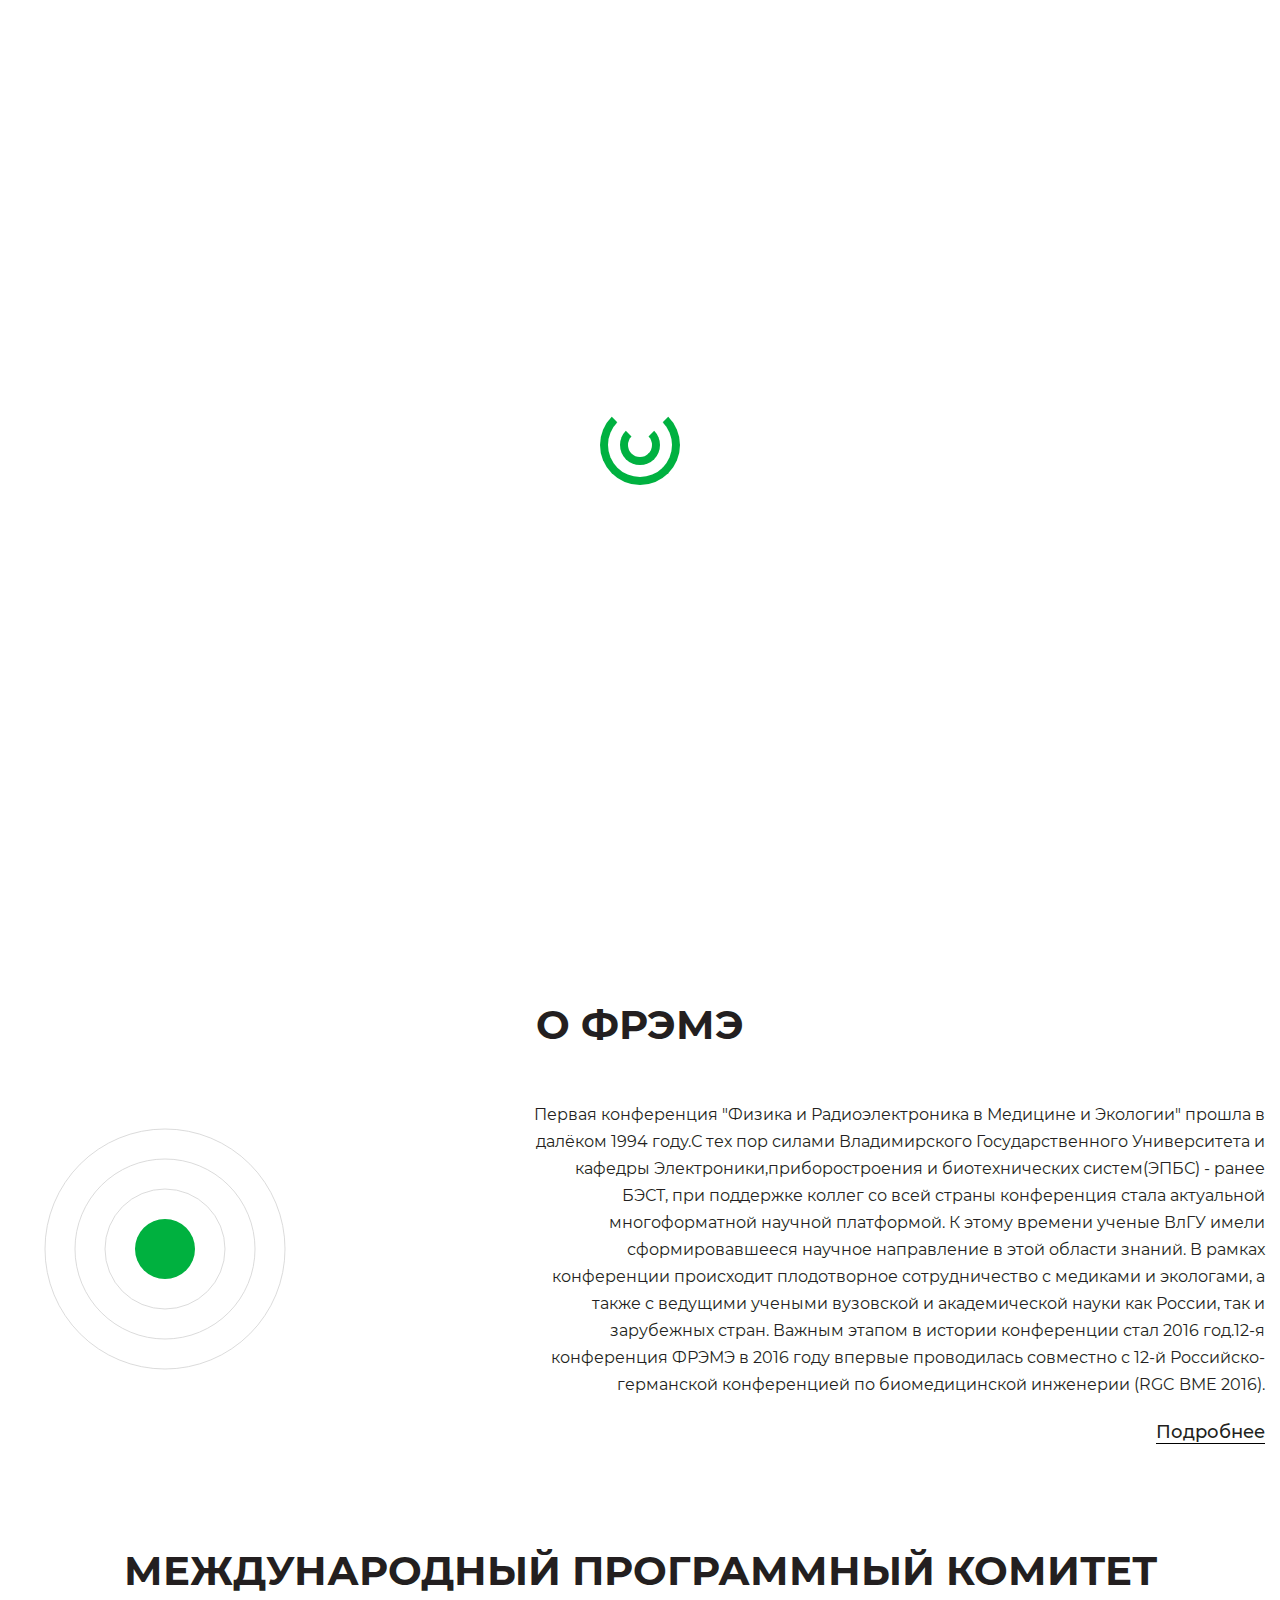
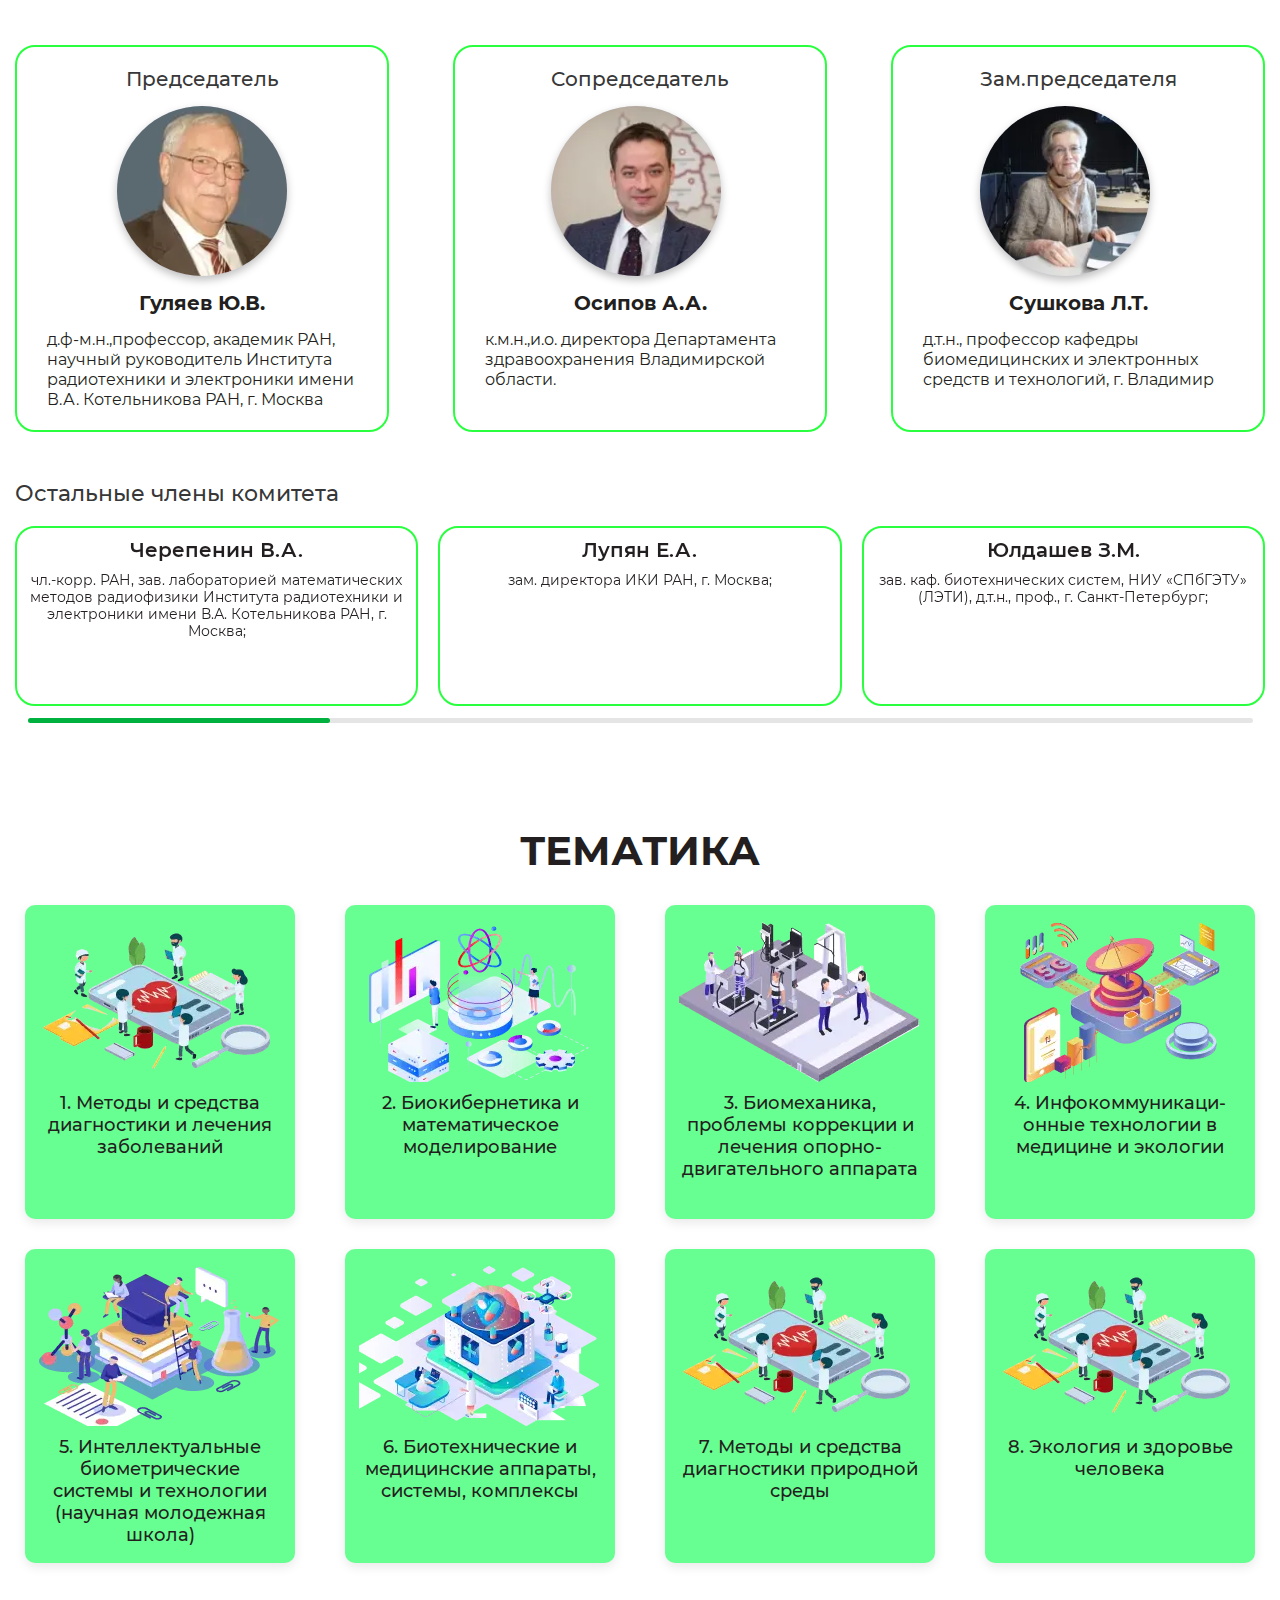
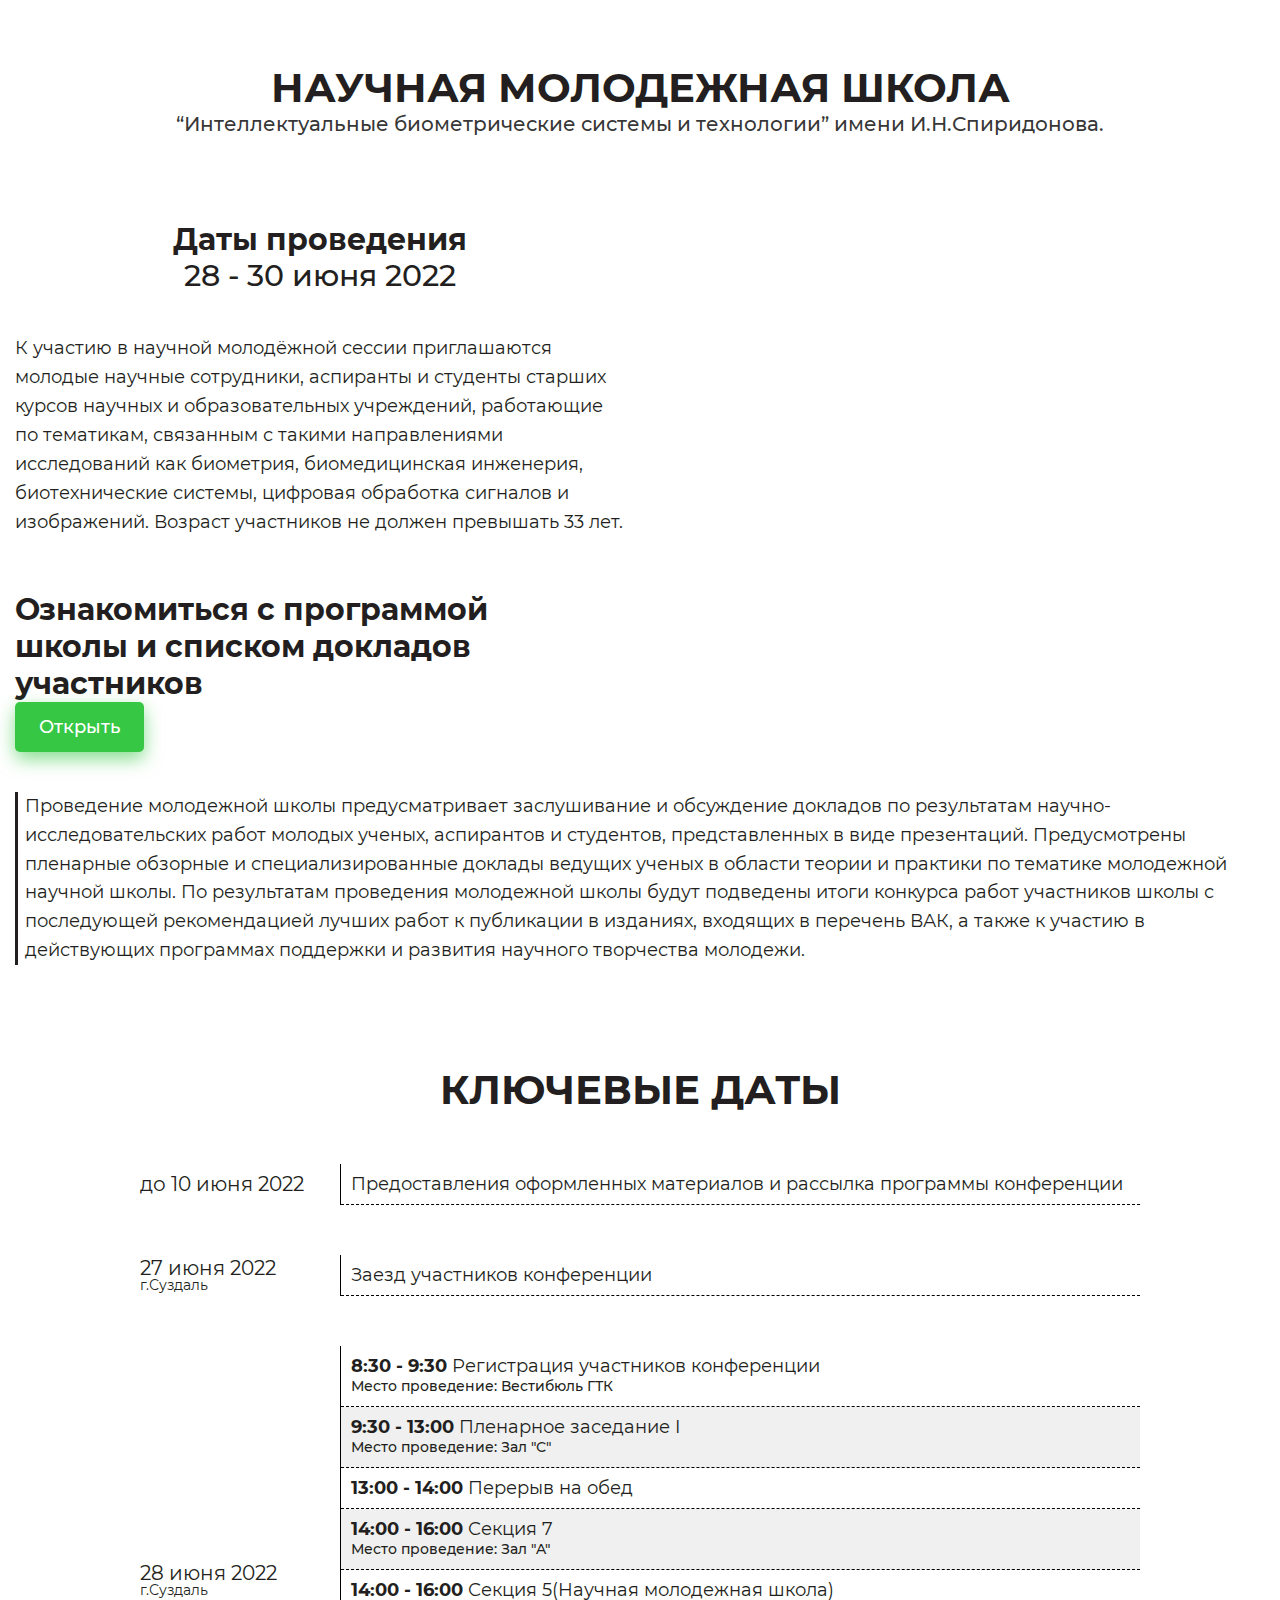
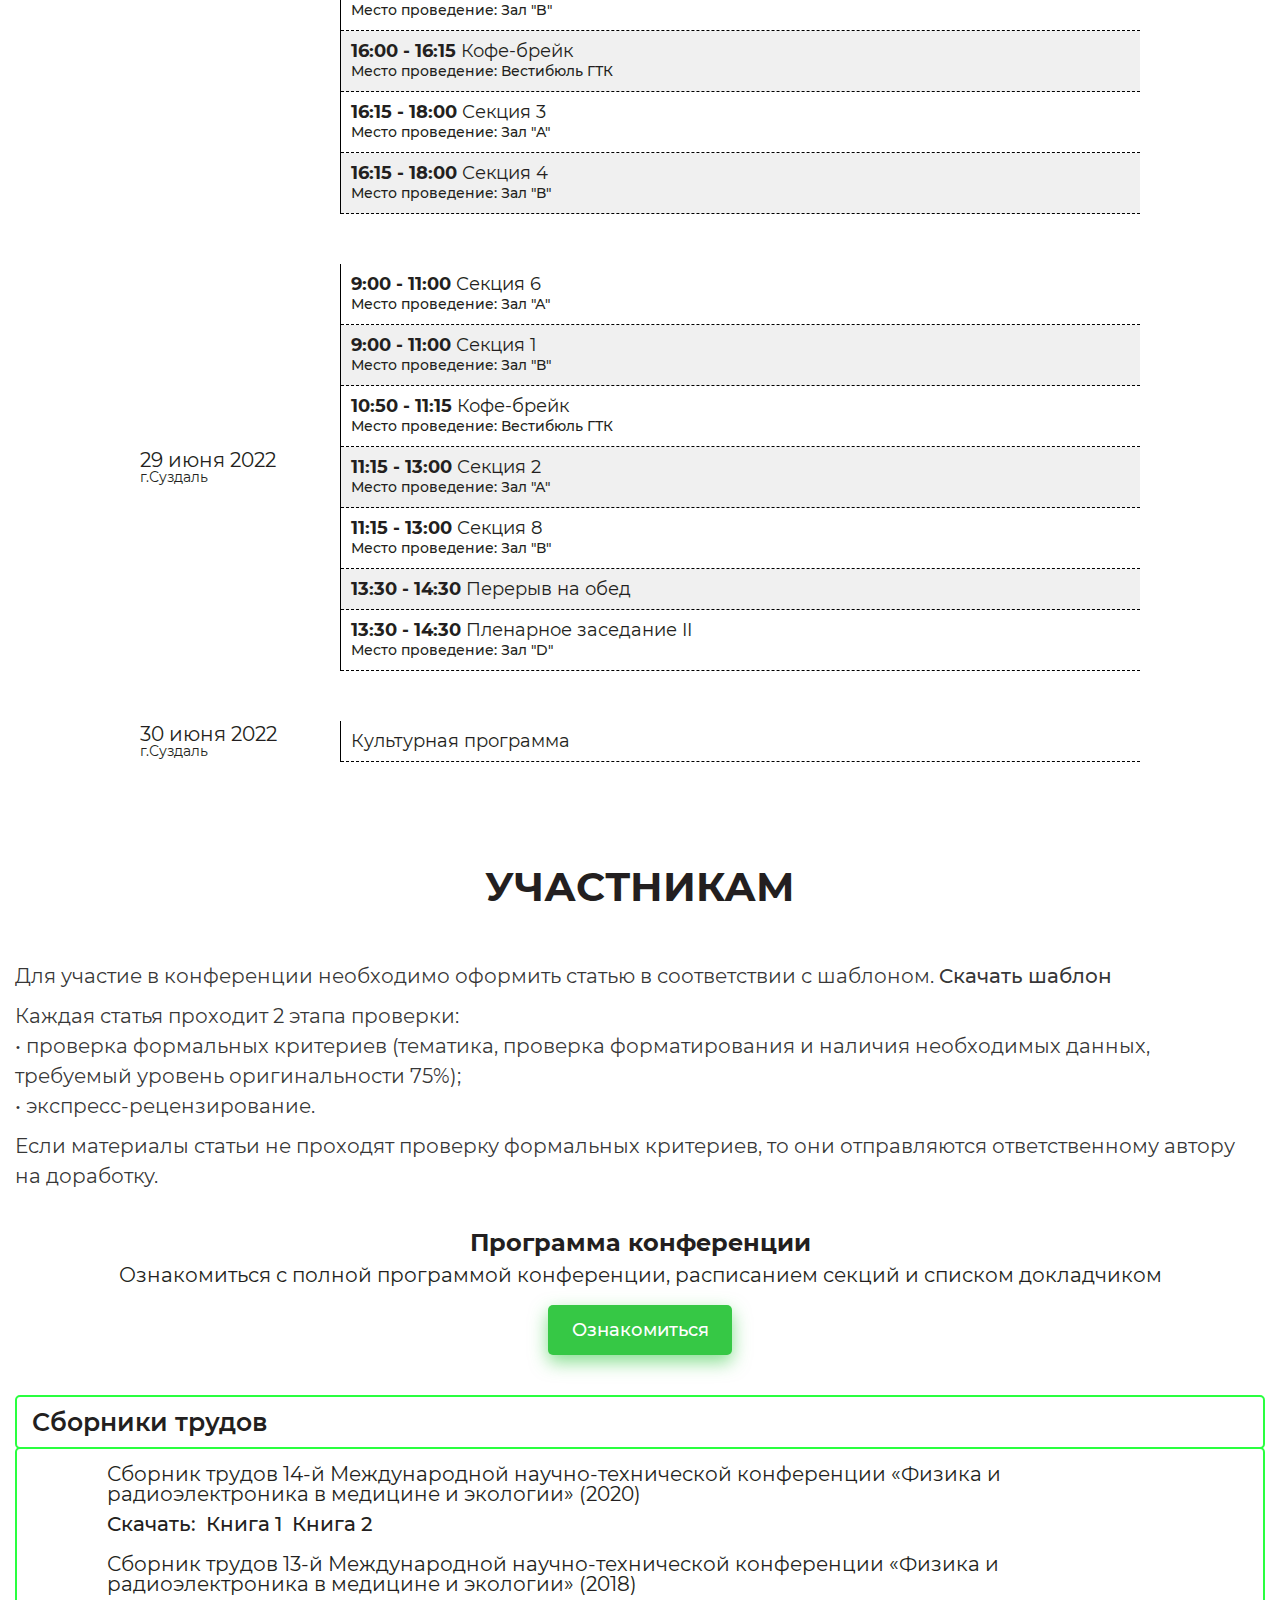
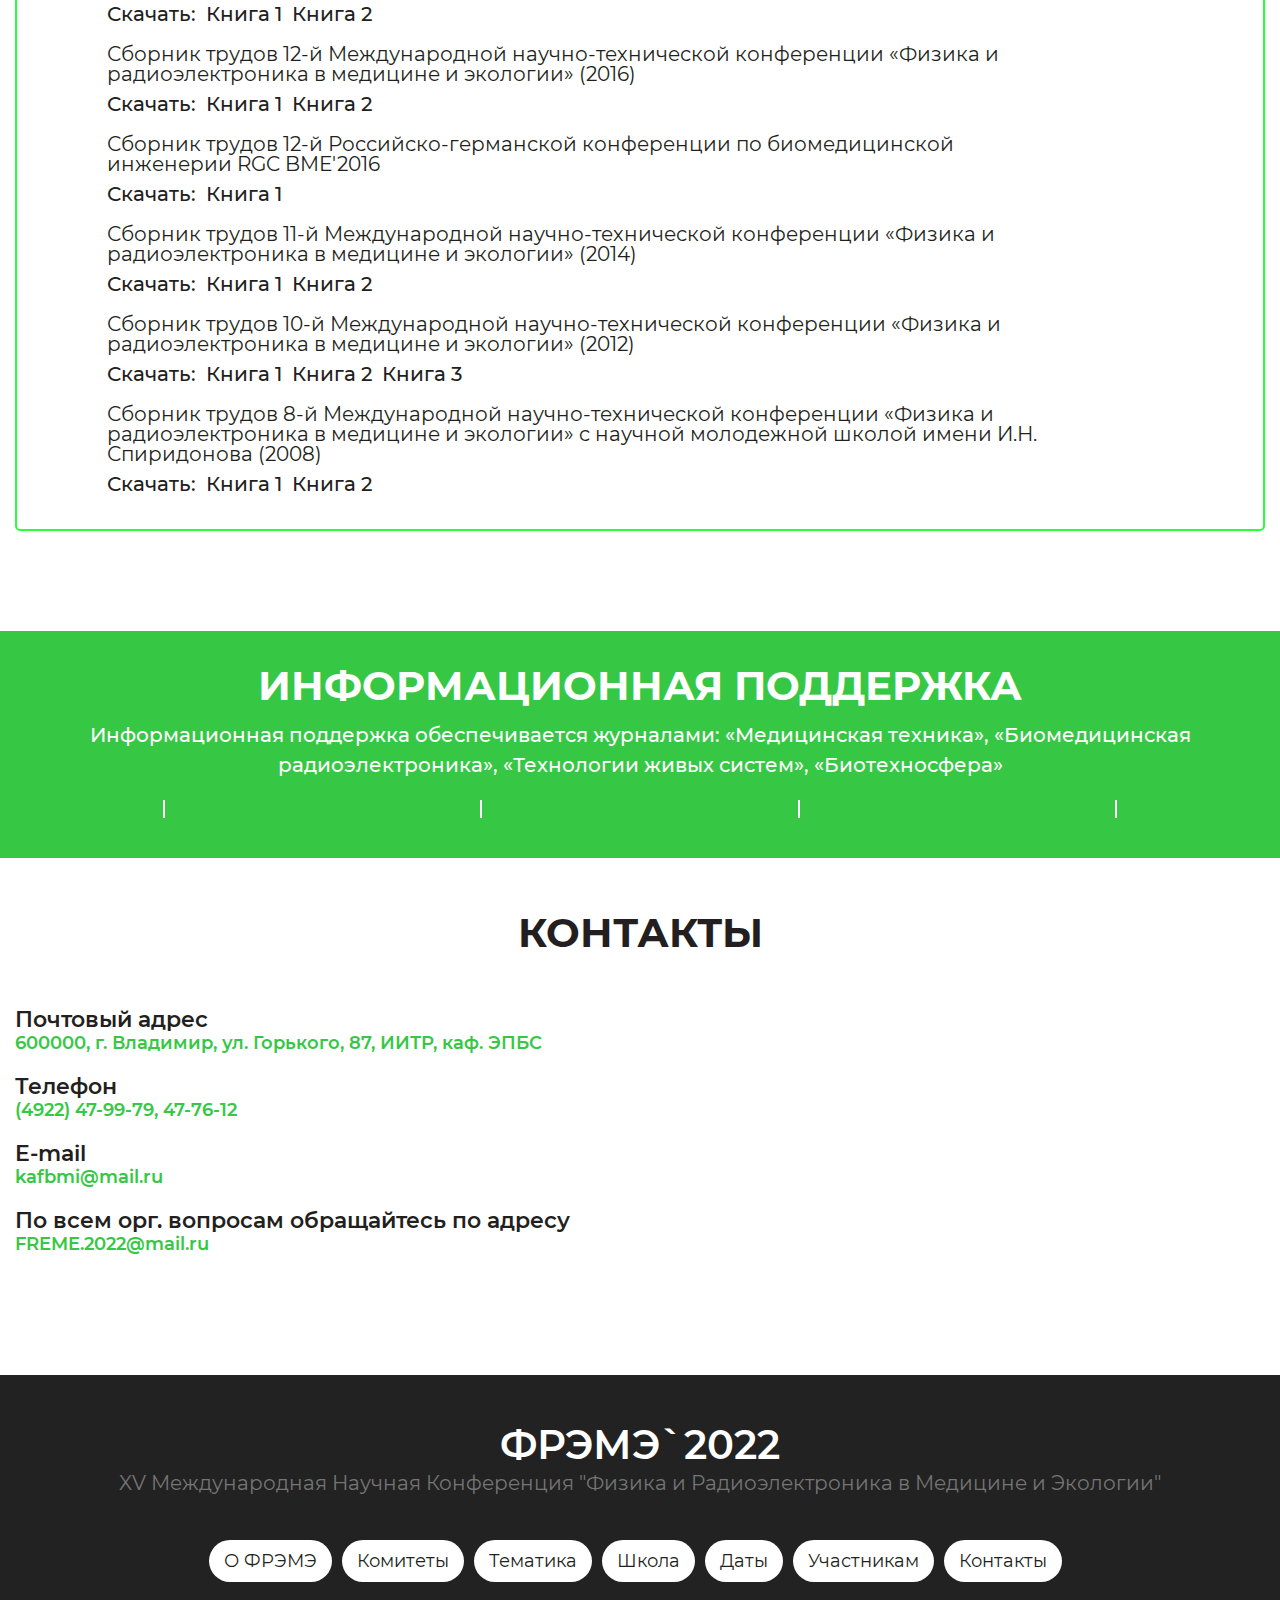
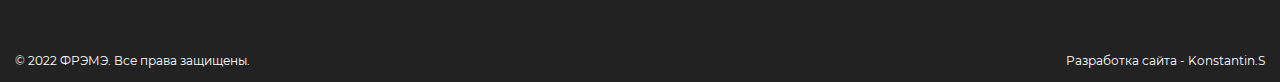
==== commit 9ac82655: "Update home.html" ====
--- a/home.html
+++ b/home.html
@@ -216,7 +216,7 @@
 								<figure class="card-committees__figure">
 									<picture>
 										<source srcset="img/image-11.webp" type="image/webp"><img src="img/image-11.jpg"
-											alt="" class="card-committees__image"></picture>
+											alt="" class="card-committees__image" loading="lazy"></picture>
 								</figure>
 							</div>
 							<div class="card-committees__body">
@@ -234,7 +234,7 @@
 								<figure class="card-committees__figure">
 									<picture>
 										<source srcset="img/image-12.webp" type="image/webp"><img src="img/image-12.jpg"
-											alt="" class="card-committees__image"></picture>
+											alt="" class="card-committees__image" loading="lazy"></picture>
 								</figure>
 							</div>
 							<div class="card-committees__body">
@@ -251,7 +251,7 @@
 								<figure class="card-committees__figure">
 									<picture>
 										<source srcset="img/image-13.webp" type="image/webp"><img src="img/image-13.jpg"
-											alt="" class="card-committees__image"></picture>
+											alt="" class="card-committees__image" loading="lazy"></picture>
 								</figure>
 							</div>
 							<div class="card-committees__body">
@@ -370,7 +370,7 @@
 								<figure class="card-topic__figure">
 									<picture>
 										<source srcset="img/image1.webp" type="image/webp"><img src="img/image1.png"
-											alt="" class="card-topic__image"></picture>
+											alt="" class="card-topic__image" loading="lazy"></picture>
 								</figure>
 							</div>
 							<div class="card-topic__body">
@@ -384,7 +384,7 @@
 								<figure class="card-topic__figure">
 									<picture>
 										<source srcset="img/image2.webp" type="image/webp"><img src="img/image2.png"
-											alt="" class="card-topic__image"></picture>
+											alt="" class="card-topic__image" loading="lazy"></picture>
 								</figure>
 							</div>
 							<div class="card-topic__body">
@@ -397,7 +397,7 @@
 								<figure class="card-topic__figure">
 									<picture>
 										<source srcset="img/image3.webp" type="image/webp"><img src="img/image3.png"
-											alt="" class="card-topic__image"></picture>
+											alt="" class="card-topic__image" loading="lazy"></picture>
 								</figure>
 							</div>
 							<div class="card-topic__body">
@@ -411,7 +411,7 @@
 								<figure class="card-topic__figure">
 									<picture>
 										<source srcset="img/image4.webp" type="image/webp"><img src="img/image4.png"
-											alt="" class="card-topic__image"></picture>
+											alt="" class="card-topic__image" loading="lazy"></picture>
 								</figure>
 							</div>
 							<div class="card-topic__body">
@@ -425,7 +425,7 @@
 								<figure class="card-topic__figure">
 									<picture>
 										<source srcset="img/image5.webp" type="image/webp"><img src="img/image5.png"
-											alt="" class="card-topic__image"></picture>
+											alt="" class="card-topic__image" loading="lazy"></picture>
 								</figure>
 							</div>
 							<div class="card-topic__body">
@@ -439,7 +439,7 @@
 								<figure class="card-topic__figure">
 									<picture>
 										<source srcset="img/image6.webp" type="image/webp"><img src="img/image6.png"
-											alt="" class="card-topic__image"></picture>
+											alt="" class="card-topic__image" loading="lazy"></picture>
 								</figure>
 							</div>
 							<div class="card-topic__body">
@@ -454,7 +454,7 @@
 								<figure class="card-topic__figure">
 									<picture>
 										<source srcset="img/image1.webp" type="image/webp"><img src="img/image1.png"
-											alt="" class="card-topic__image"></picture>
+											alt="" class="card-topic__image" loading="lazy"></picture>
 								</figure>
 							</div>
 							<div class="card-topic__body">
@@ -467,7 +467,7 @@
 								<figure class="card-topic__figure">
 									<picture>
 										<source srcset="img/image1.webp" type="image/webp"><img src="img/image1.png"
-											alt="" class="card-topic__image"></picture>
+											alt="" class="card-topic__image" loading="lazy"></picture>
 								</figure>
 							</div>
 							<div class="card-topic__body">
@@ -830,22 +830,22 @@
 						<div class="support__item">
 							<picture>
 								<source srcset="img/journal-1.webp" type="image/webp"><img src="img/journal-1.png"
-									alt="Медицинская техника"></picture>
+									alt="Медицинская техника" loading="lazy"></picture>
 						</div>
 						<div class="support__item">
 							<picture>
 								<source srcset="img/journal-2.webp" type="image/webp"><img src="img/journal-2.png"
-									alt="Биомедицинская радиоэлектроника"></picture>
+									alt="Биомедицинская радиоэлектроника" loading="lazy"></picture>
 						</div>
 						<div class="support__item">
 							<picture>
 								<source srcset="img/journal-3.webp" type="image/webp"><img src="img/journal-3.png"
-									alt="Технологии живых систем"></picture>
+									alt="Технологии живых систем" loading="lazy"></picture>
 						</div>
 						<div class="support__item">
 							<picture>
 								<source srcset="img/journal-4.webp" type="image/webp"><img src="img/journal-4.png"
-									alt="Биотехносфера"></picture>
+									alt="Биотехносфера" loading="lazy"></picture>
 						</div>
 					</div>
 				</div>
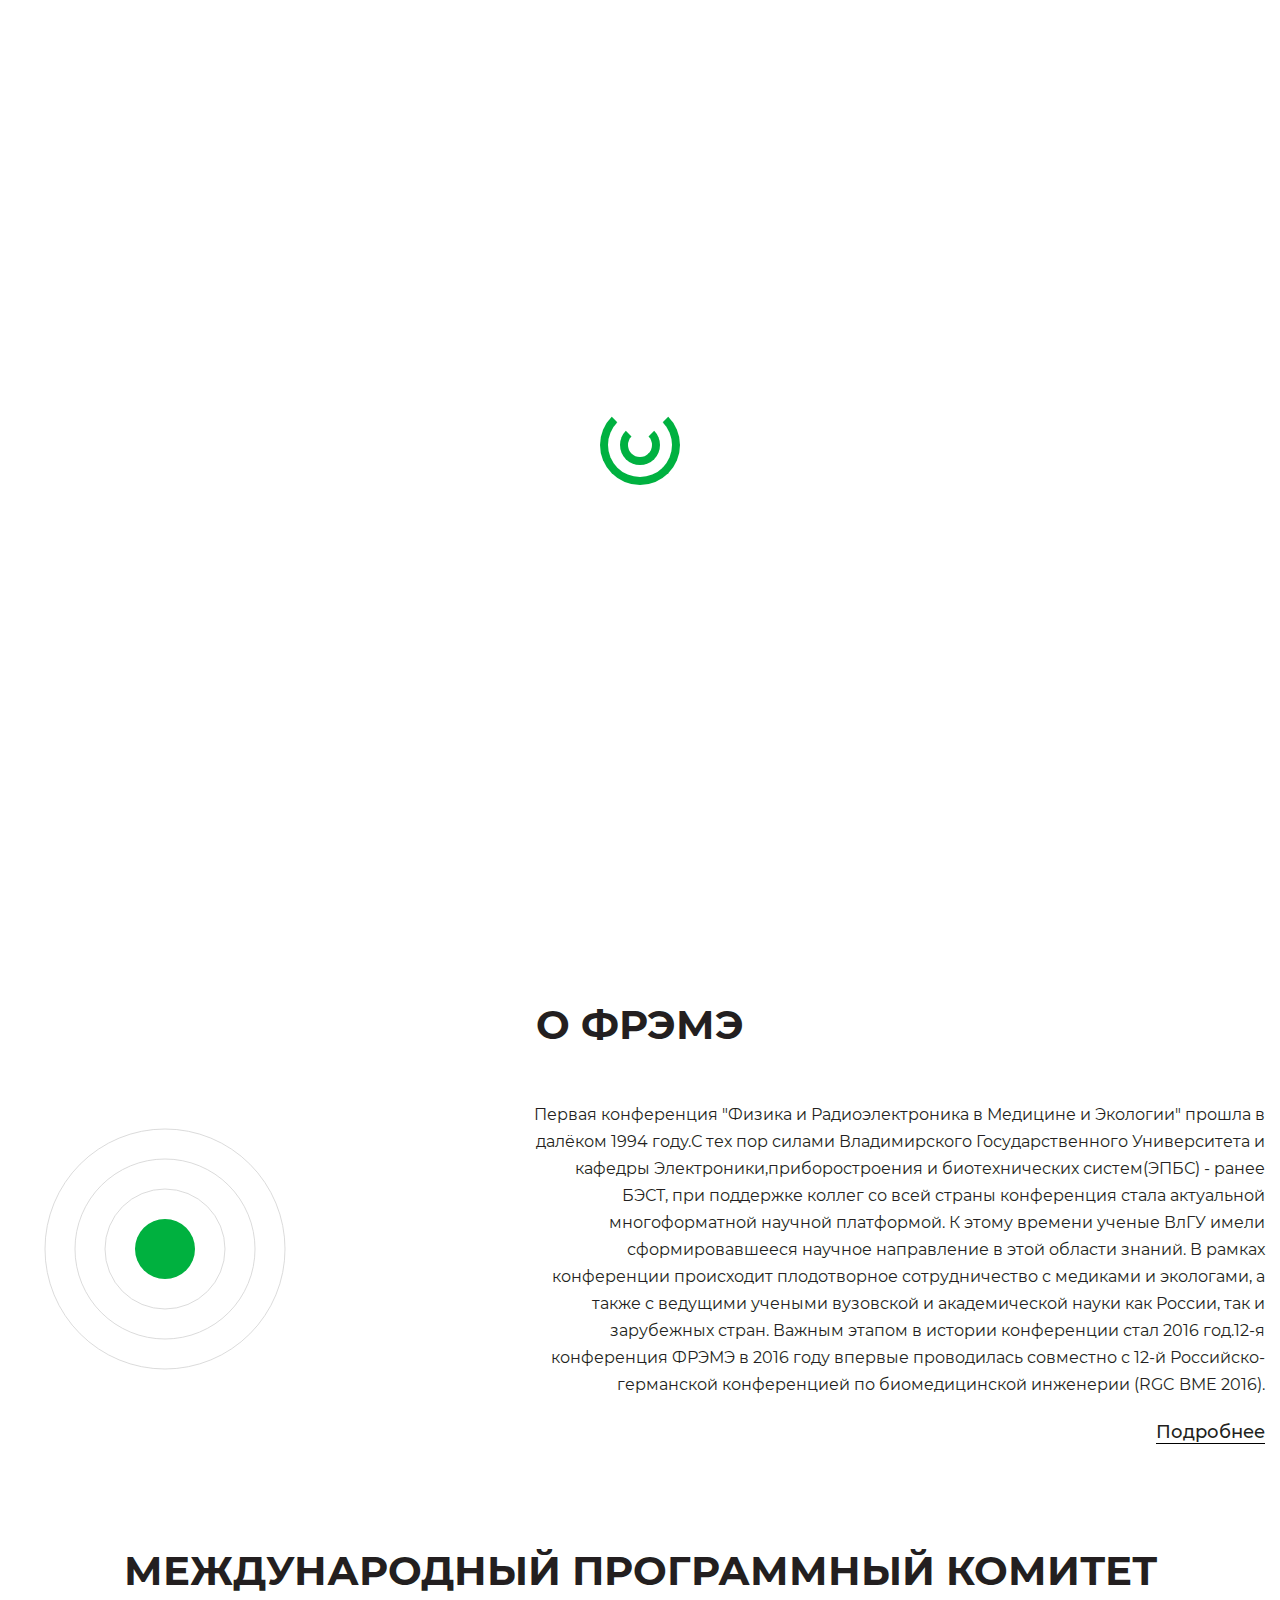
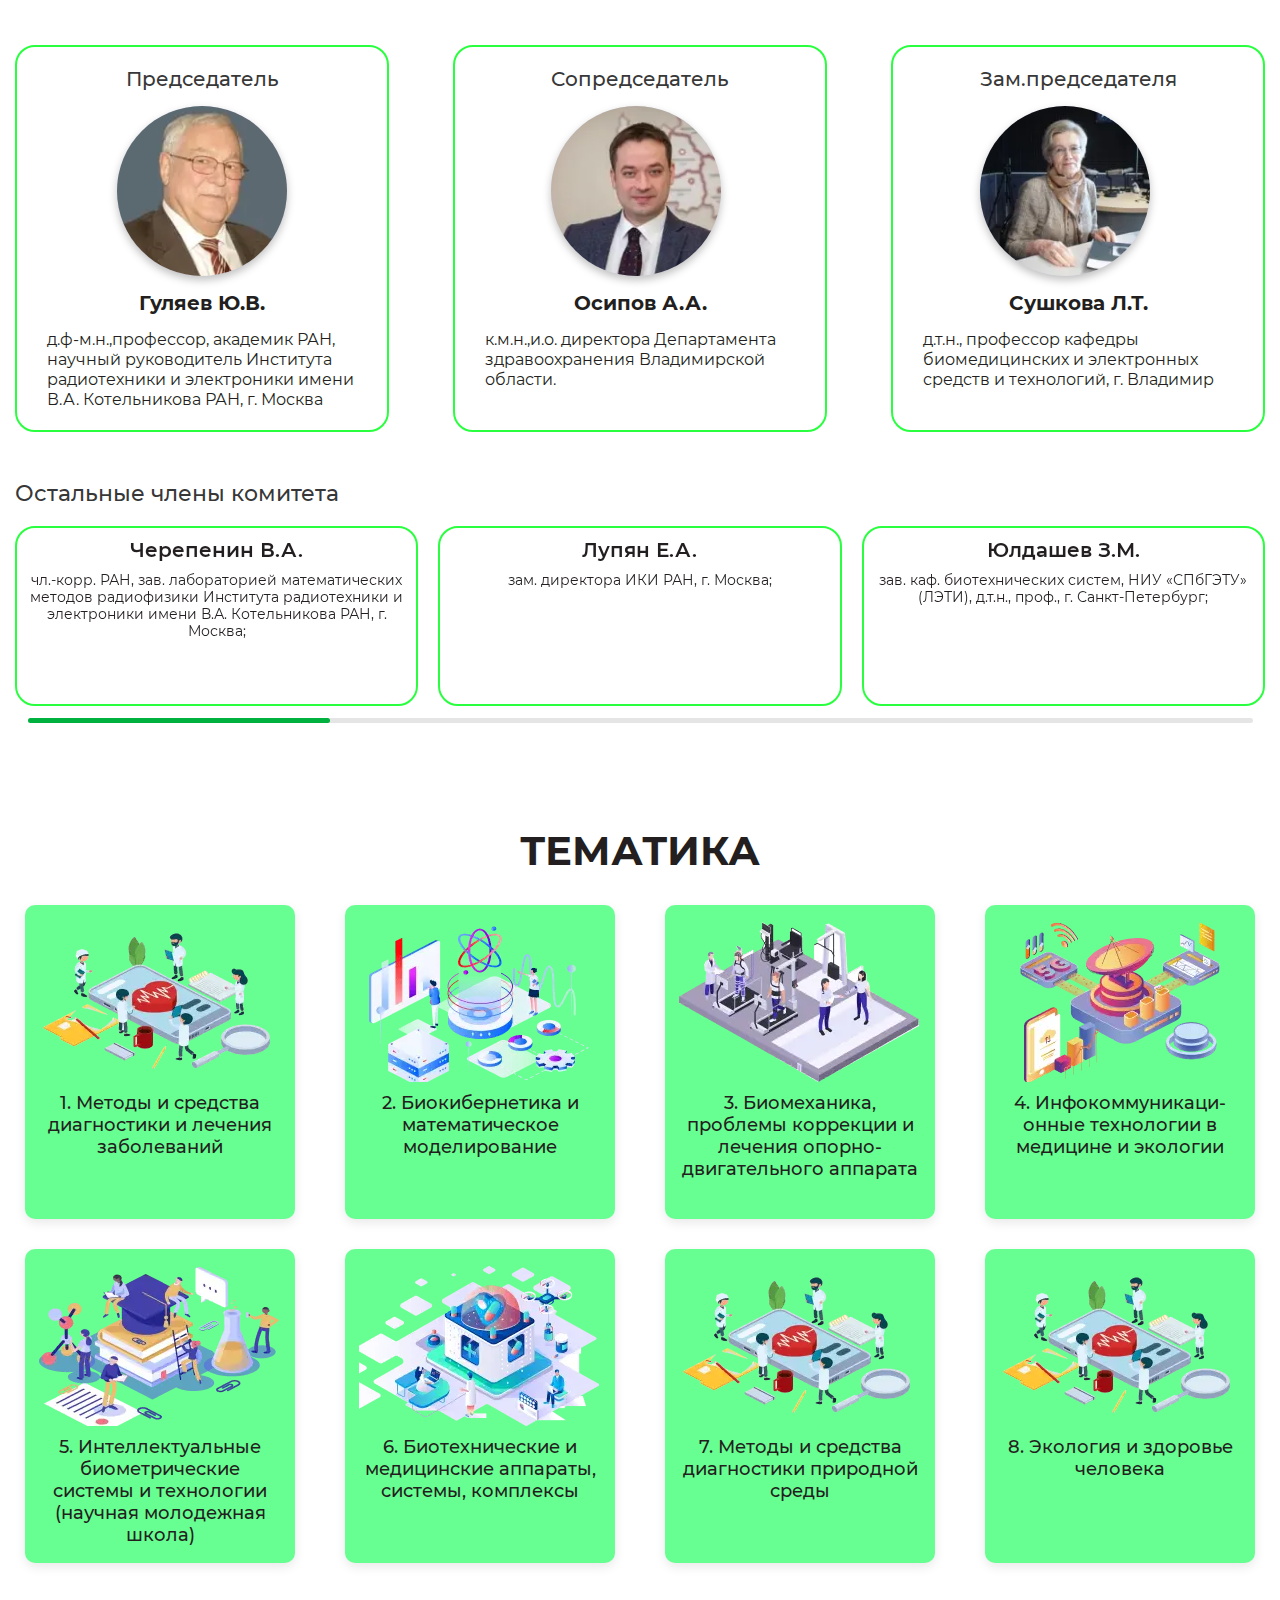
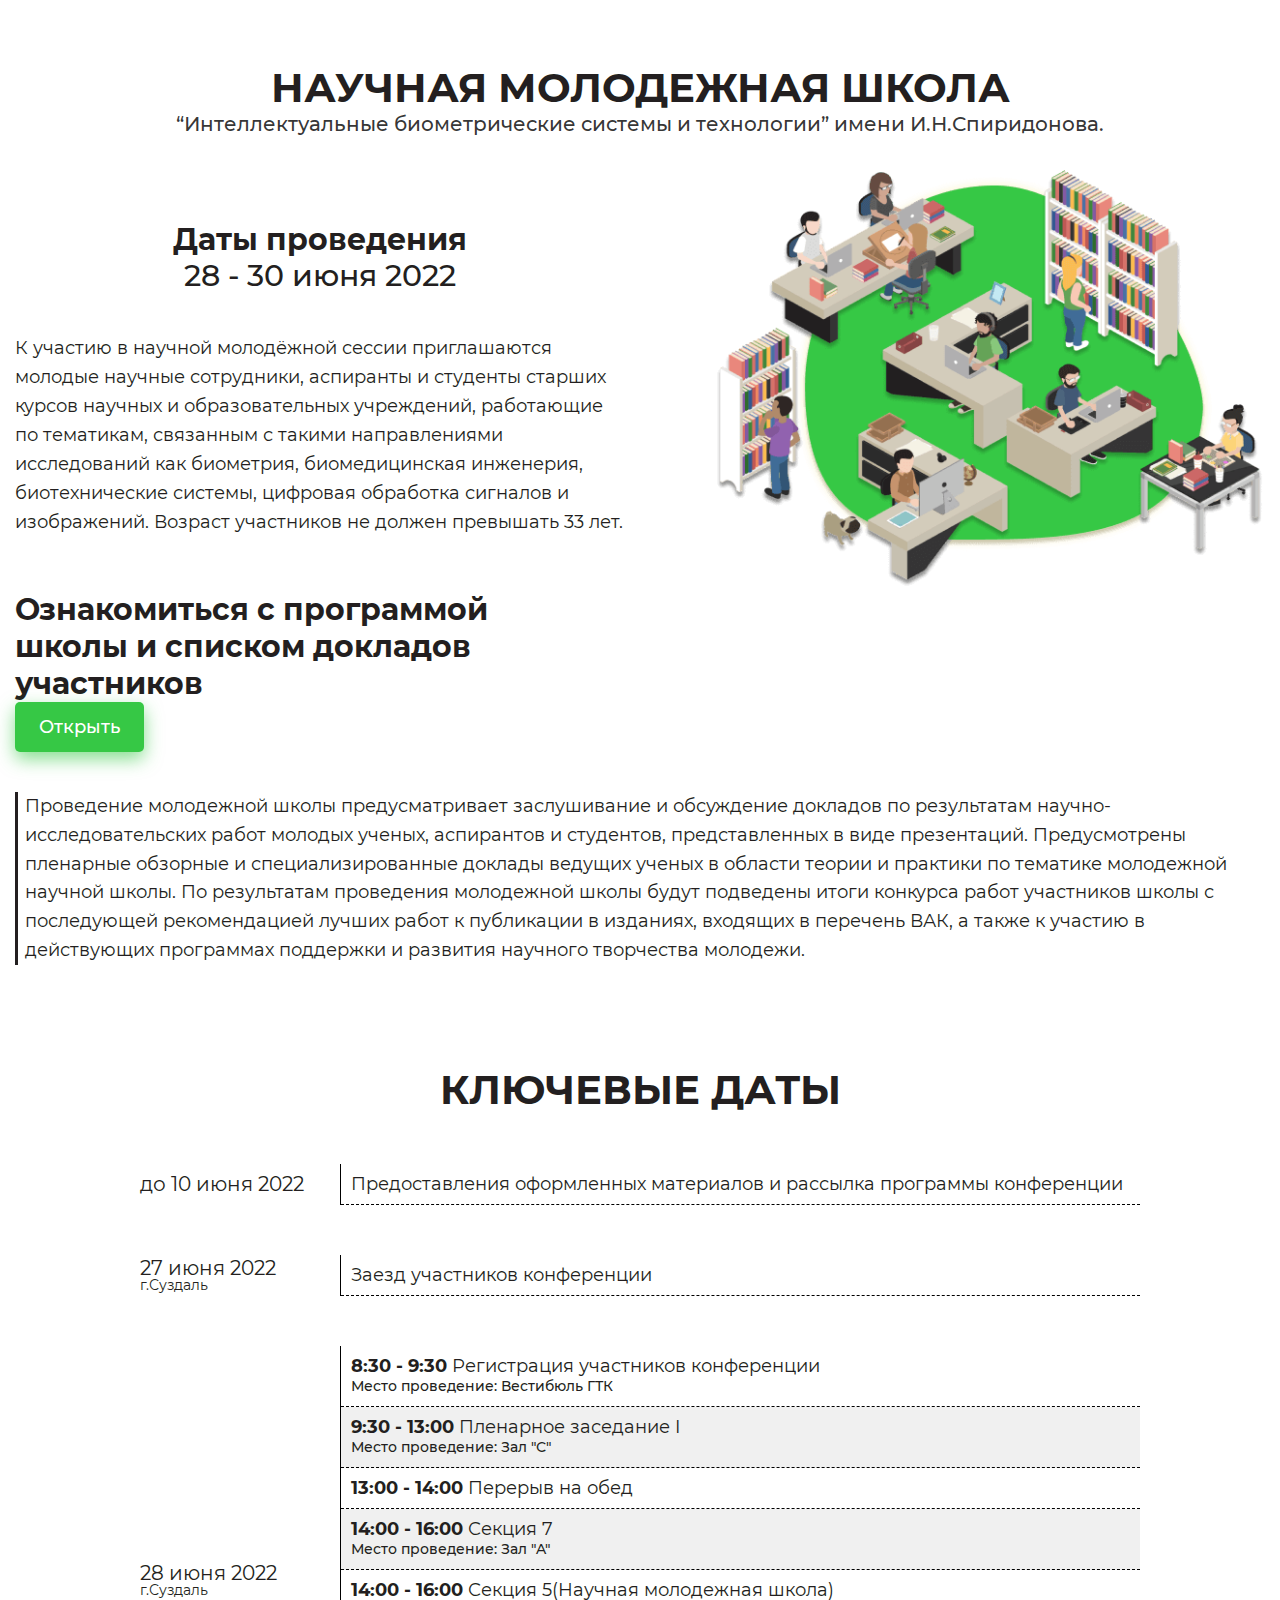
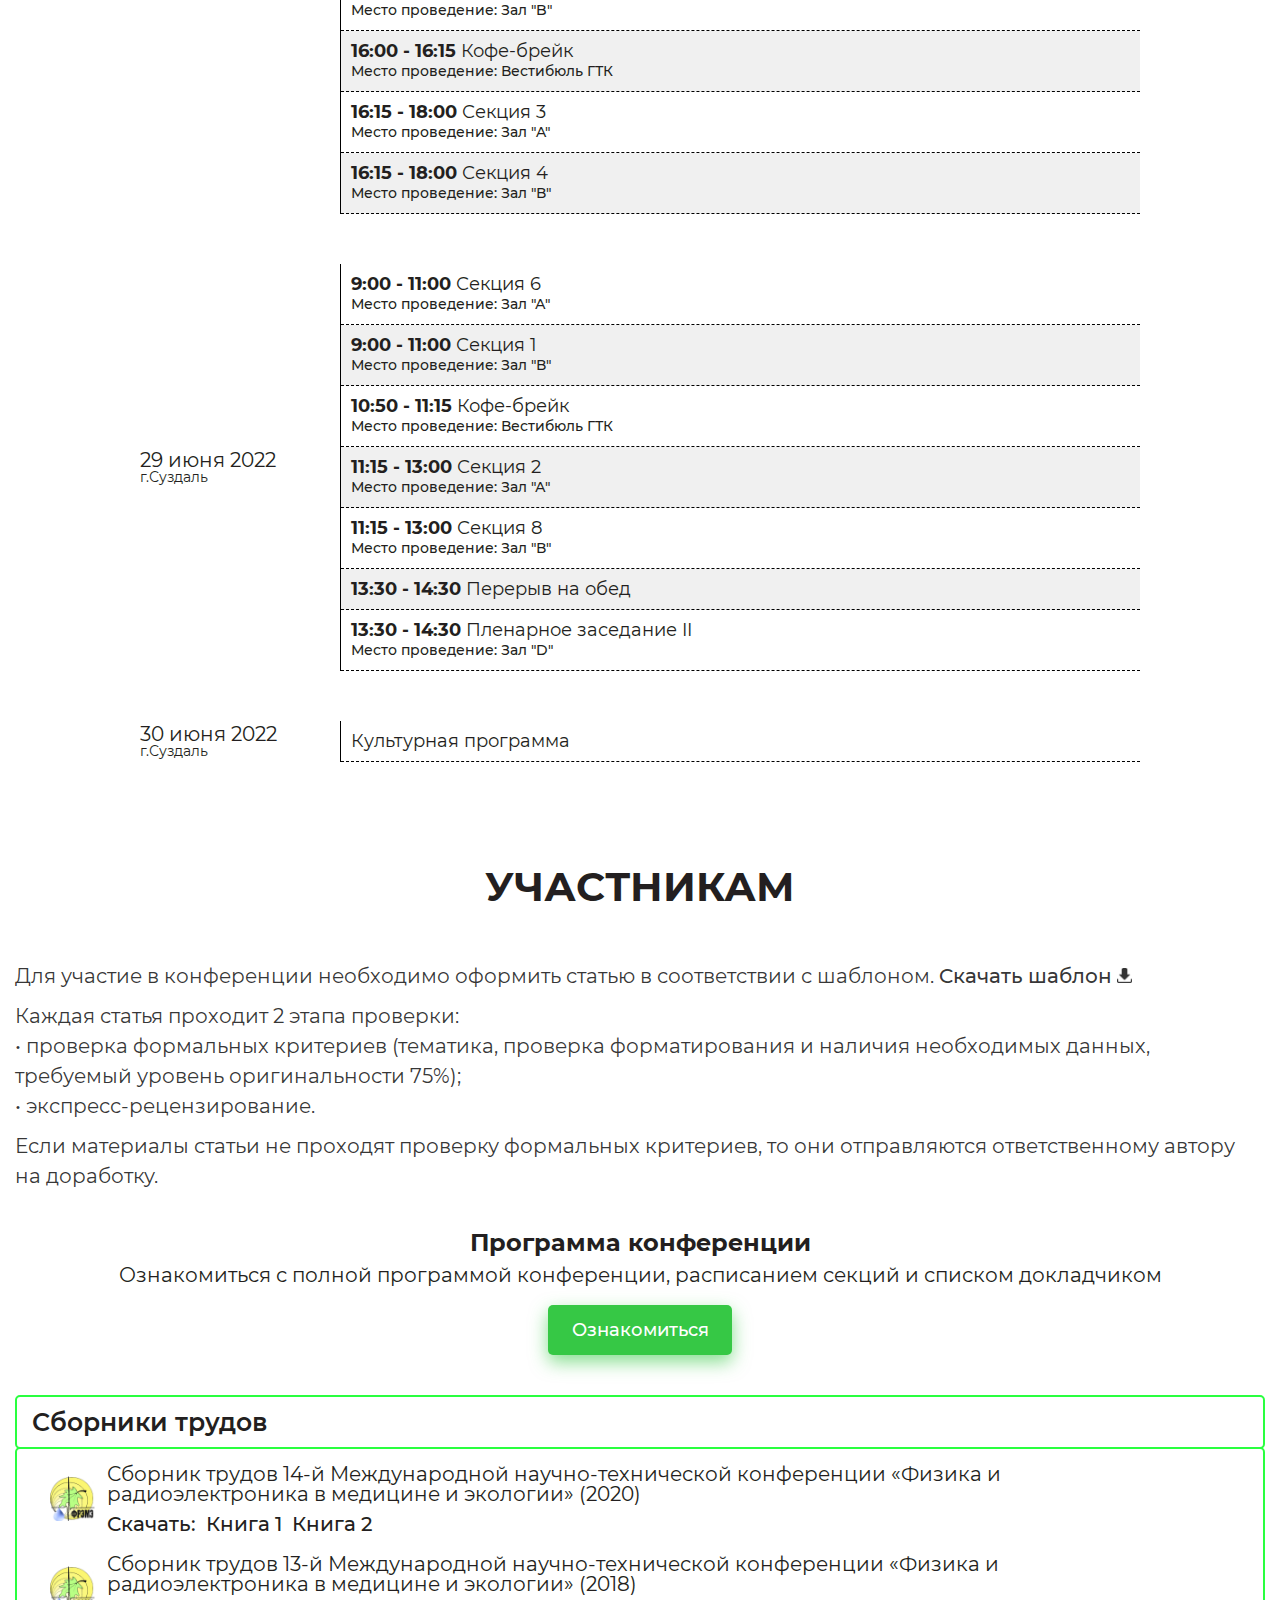
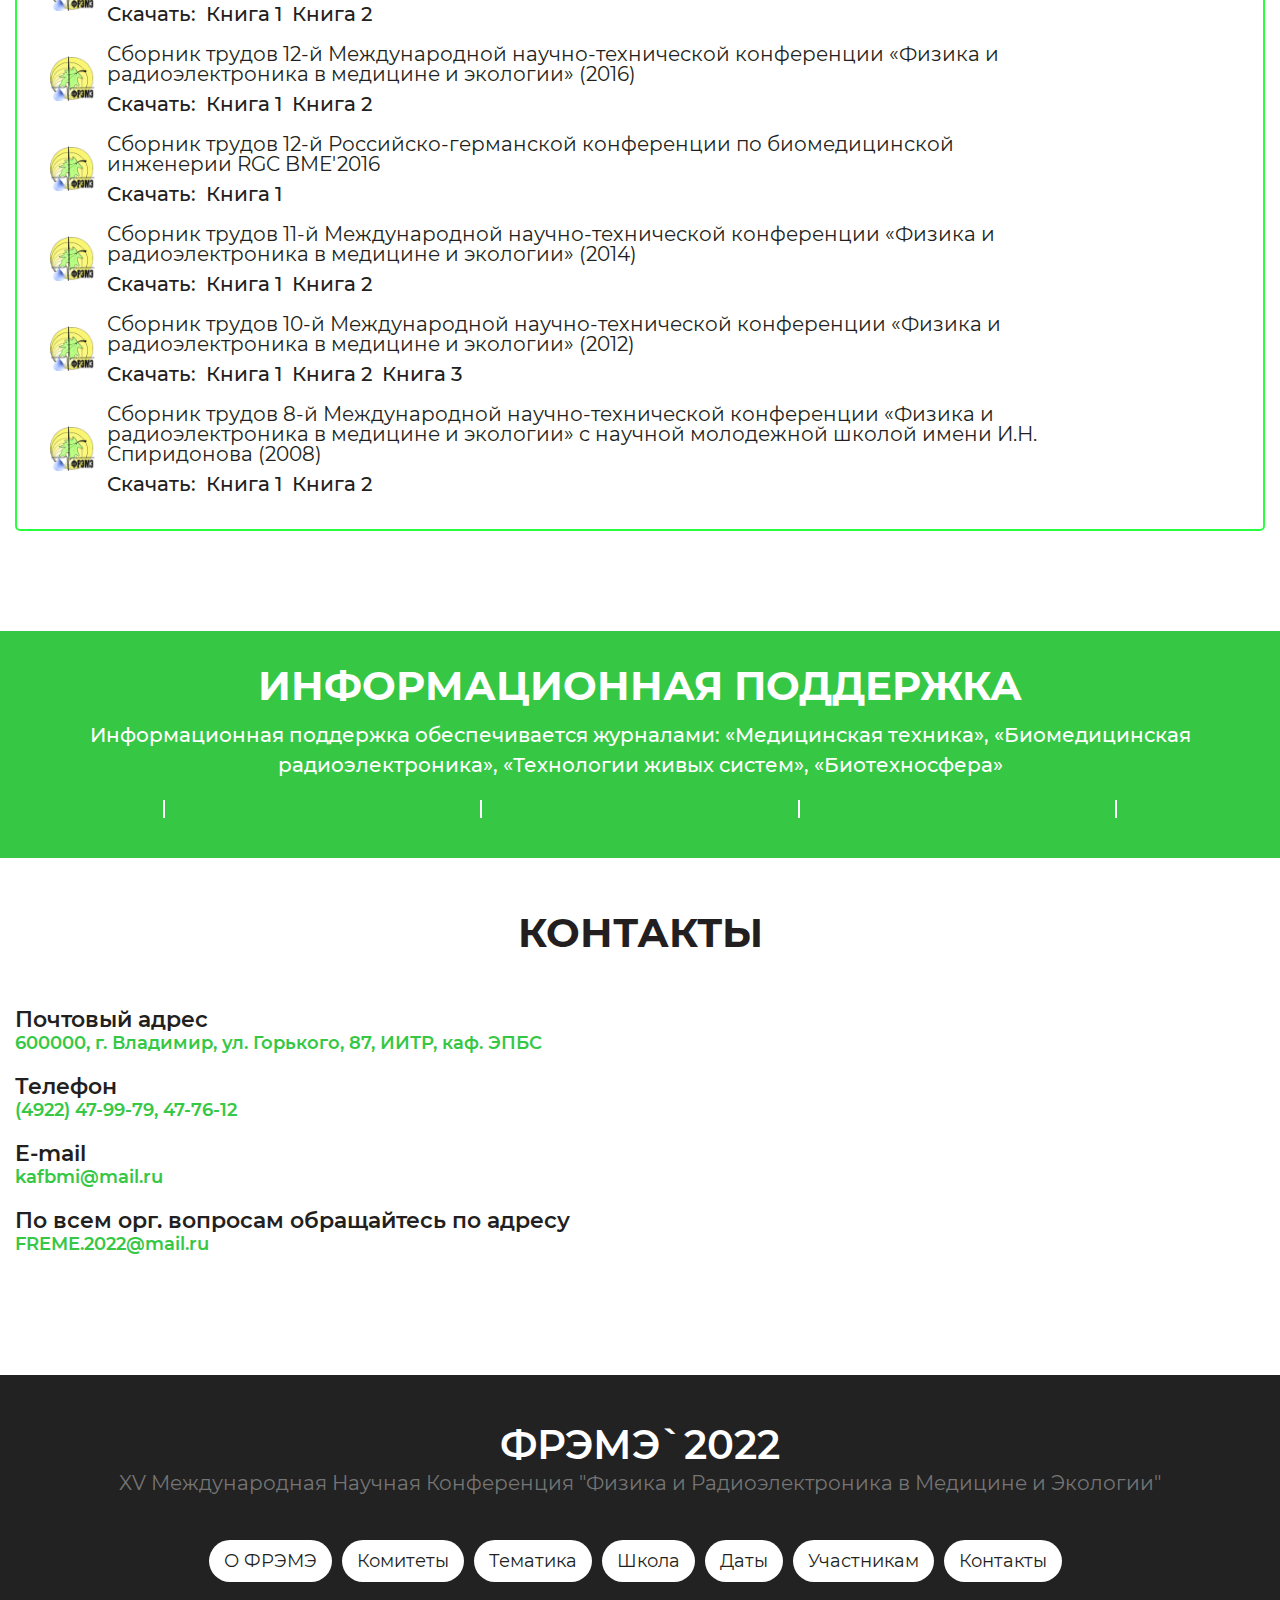
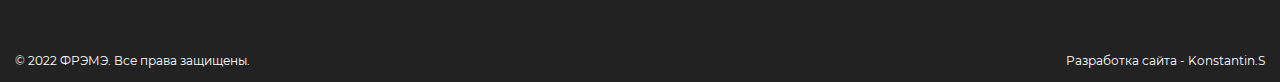
==== commit 2092fe85: "Update home.html" ====
--- a/home.html
+++ b/home.html
@@ -91,7 +91,6 @@
 	<meta name="keywords" content="ФРЭМЭ, ВлГУ, Владимир, Конференция, Медицина, Экология, Радиотехника">
 	<meta name="robots" content="index, nofollow">
 	<meta name="viewport" content="width=device-width, minimal-ui">
-	<meta name="yandex-verification" content="cbf18076454326d7" />
 </head>
 
 <body>
@@ -139,7 +138,7 @@
 						</div>
 						<a href="registration.html" class="button header__button" data-translate="Participate">Принять
 							участие</a>
-						<button type="button" class="menu__icon icon-menu"><span></span></button>
+						<button type="button" class="menu__icon icon-menu" title="Меню"><span></span></button>
 					</div>
 				</div>
 			</div>
--- a/css/style.min.css
+++ b/css/style.min.css
@@ -1 +1 @@
-@charset "UTF-8";.air-datepicker-cell.-day-.-other-month-,.air-datepicker-cell.-year-.-other-decade-{color:var(--adp-color-other-month)}.air-datepicker-cell.-day-.-other-month-:hover,.air-datepicker-cell.-year-.-other-decade-:hover{color:var(--adp-color-other-month-hover)}.-disabled-.-focus-.air-datepicker-cell.-day-.-other-month-,.-disabled-.-focus-.air-datepicker-cell.-year-.-other-decade-{color:var(--adp-color-other-month)}.-selected-.air-datepicker-cell.-day-.-other-month-,.-selected-.air-datepicker-cell.-year-.-other-decade-{color:#fff;background:var(--adp-background-color-selected-other-month)}.-selected-.-focus-.air-datepicker-cell.-day-.-other-month-,.-selected-.-focus-.air-datepicker-cell.-year-.-other-decade-{background:var(--adp-background-color-selected-other-month-focused)}.-in-range-.air-datepicker-cell.-day-.-other-month-,.-in-range-.air-datepicker-cell.-year-.-other-decade-{background-color:var(--adp-background-color-in-range);color:var(--adp-color)}.-in-range-.-focus-.air-datepicker-cell.-day-.-other-month-,.-in-range-.-focus-.air-datepicker-cell.-year-.-other-decade-{background-color:var(--adp-background-color-in-range-focused)}.air-datepicker-cell.-day-.-other-month-:empty,.air-datepicker-cell.-year-.-other-decade-:empty{background:0 0;border:none}.air-datepicker-cell{border-radius:var(--adp-cell-border-radius);-webkit-box-sizing:border-box;box-sizing:border-box;cursor:pointer;display:-webkit-box;display:-ms-flexbox;display:flex;position:relative;-webkit-box-align:center;-ms-flex-align:center;align-items:center;-webkit-box-pack:center;-ms-flex-pack:center;justify-content:center;z-index:1}.air-datepicker-cell.-focus-{background:var(--adp-background-color-hover)}.air-datepicker-cell.-current-{color:var(--adp-color-current-date)}.air-datepicker-cell.-current-.-focus-{color:var(--adp-color)}.air-datepicker-cell.-current-.-in-range-{color:var(--adp-color-current-date)}.air-datepicker-cell.-disabled-{cursor:default;color:var(--adp-color-disabled)}.air-datepicker-cell.-disabled-.-focus-{color:var(--adp-color-disabled)}.air-datepicker-cell.-disabled-.-in-range-{color:var(--adp-color-disabled-in-range)}.air-datepicker-cell.-disabled-.-current-.-focus-{color:var(--adp-color-disabled)}.air-datepicker-cell.-in-range-{background:var(--adp-cell-background-color-in-range);border-radius:0}.air-datepicker-cell.-in-range-:hover{background:var(--adp-cell-background-color-in-range-hover)}.air-datepicker-cell.-range-from-{border:1px solid var(--adp-cell-border-color-in-range);background-color:var(--adp-cell-background-color-in-range);border-radius:var(--adp-cell-border-radius) 0 0 var(--adp-cell-border-radius)}.air-datepicker-cell.-range-to-{border:1px solid var(--adp-cell-border-color-in-range);background-color:var(--adp-cell-background-color-in-range);border-radius:0 var(--adp-cell-border-radius) var(--adp-cell-border-radius) 0}.air-datepicker-cell.-range-to-.-range-from-{border-radius:var(--adp-cell-border-radius)}.air-datepicker-cell.-selected-{color:#fff;border:none;background:var(--adp-cell-background-color-selected)}.air-datepicker-cell.-selected-.-current-{color:#fff;background:var(--adp-cell-background-color-selected)}.air-datepicker-cell.-selected-.-focus-{background:var(--adp-cell-background-color-selected-hover)}.air-datepicker-body{-webkit-transition:all var(--adp-transition-duration) var(--adp-transition-ease);-o-transition:all var(--adp-transition-duration) var(--adp-transition-ease);transition:all var(--adp-transition-duration) var(--adp-transition-ease)}.air-datepicker-body.-hidden-{display:none}.air-datepicker-body--day-names{display:-ms-grid;display:grid;-ms-grid-columns:(var(--adp-day-cell-width))[7];grid-template-columns:repeat(7,var(--adp-day-cell-width));margin:8px 0 3px}.air-datepicker-body--day-name{color:var(--adp-day-name-color);display:-webkit-box;display:-ms-flexbox;display:flex;-webkit-box-align:center;-ms-flex-align:center;align-items:center;-webkit-box-pack:center;-ms-flex-pack:center;justify-content:center;-webkit-box-flex:1;-ms-flex:1;flex:1;text-align:center;text-transform:uppercase;font-size:.8em}.air-datepicker-body--cells{display:-ms-grid;display:grid}.air-datepicker-body--cells.-days-{-ms-grid-columns:(var(--adp-day-cell-width))[7];grid-template-columns:repeat(7,var(--adp-day-cell-width));grid-auto-rows:var(--adp-day-cell-height)}.air-datepicker-body--cells.-months-{-ms-grid-columns:(1fr)[3];grid-template-columns:repeat(3,1fr);grid-auto-rows:var(--adp-month-cell-height)}.air-datepicker-body--cells.-years-{-ms-grid-columns:(1fr)[4];grid-template-columns:repeat(4,1fr);grid-auto-rows:var(--adp-year-cell-height)}.air-datepicker-nav{display:-webkit-box;display:-ms-flexbox;display:flex;-webkit-box-pack:justify;-ms-flex-pack:justify;justify-content:space-between;border-bottom:1px solid var(--adp-border-color-inner);min-height:var(--adp-nav-height);padding:var(--adp-padding);-webkit-box-sizing:content-box;box-sizing:content-box}.-only-timepicker- .air-datepicker-nav{display:none}.air-datepicker-nav--action,.air-datepicker-nav--title{display:-webkit-box;display:-ms-flexbox;display:flex;cursor:pointer;-webkit-box-align:center;-ms-flex-align:center;align-items:center;-webkit-box-pack:center;-ms-flex-pack:center;justify-content:center}.air-datepicker-nav--action{width:var(--adp-nav-action-size);border-radius:var(--adp-border-radius);-webkit-user-select:none;-moz-user-select:none;-ms-user-select:none;user-select:none}.air-datepicker-nav--action:hover{background:var(--adp-background-color-hover)}.air-datepicker-nav--action:active{background:var(--adp-background-color-active)}.air-datepicker-nav--action.-disabled-{visibility:hidden}.air-datepicker-nav--action svg{width:32px;height:32px}.air-datepicker-nav--action path{fill:none;stroke:var(--adp-nav-arrow-color);stroke-width:2px}.air-datepicker-nav--title{border-radius:var(--adp-border-radius);padding:0 8px}.air-datepicker-nav--title i{font-style:normal;color:var(--adp-nav-color-secondary);margin-left:.3em}.air-datepicker-nav--title:hover{background:var(--adp-background-color-hover)}.air-datepicker-nav--title:active{background:var(--adp-background-color-active)}.air-datepicker-nav--title.-disabled-{cursor:default;background:0 0}.air-datepicker-buttons{display:-ms-grid;display:grid;grid-auto-columns:1fr;grid-auto-flow:column}.air-datepicker-button{display:-webkit-inline-box;display:-ms-inline-flexbox;display:inline-flex;color:var(--adp-btn-color);border-radius:var(--adp-btn-border-radius);cursor:pointer;height:var(--adp-btn-height);border:none;background:rgba(255,255,255,0)}.air-datepicker-button:hover{color:var(--adp-btn-color-hover);background:var(--adp-btn-background-color-hover)}.air-datepicker-button:focus{color:var(--adp-btn-color-hover);background:var(--adp-btn-background-color-hover);outline:0}.air-datepicker-button:active{background:var(--adp-btn-background-color-active)}.air-datepicker-button span{outline:0;display:-webkit-box;display:-ms-flexbox;display:flex;-webkit-box-align:center;-ms-flex-align:center;align-items:center;-webkit-box-pack:center;-ms-flex-pack:center;justify-content:center;width:100%;height:100%}.air-datepicker-time{display:-ms-grid;display:grid;grid-template-columns:-webkit-max-content 1fr;-ms-grid-columns:-webkit-max-content 1fr;-ms-grid-columns:max-content 1fr;grid-template-columns:max-content 1fr;grid-column-gap:12px;-webkit-box-align:center;-ms-flex-align:center;align-items:center;position:relative;padding:0 var(--adp-time-padding-inner)}.-only-timepicker- .air-datepicker-time{border-top:none}.air-datepicker-time--current{display:-webkit-box;display:-ms-flexbox;display:flex;-webkit-box-align:center;-ms-flex-align:center;align-items:center;-webkit-box-flex:1;-ms-flex:1;flex:1;font-size:14px;text-align:center}.air-datepicker-time--current-colon{margin:0 2px 3px;line-height:1}.air-datepicker-time--current-hours,.air-datepicker-time--current-minutes{line-height:1;font-size:19px;font-family:"Century Gothic",CenturyGothic,AppleGothic,sans-serif;position:relative;z-index:1}.air-datepicker-time--current-hours:after,.air-datepicker-time--current-minutes:after{content:'';background:var(--adp-background-color-hover);border-radius:var(--adp-border-radius);position:absolute;left:-2px;top:-3px;right:-2px;bottom:-2px;z-index:-1;opacity:0}.air-datepicker-time--current-hours.-focus-:after,.air-datepicker-time--current-minutes.-focus-:after{opacity:1}.air-datepicker-time--current-ampm{text-transform:uppercase;-ms-flex-item-align:end;align-self:flex-end;color:var(--adp-time-day-period-color);margin-left:6px;font-size:11px;margin-bottom:1px}.air-datepicker-time--row{display:-webkit-box;display:-ms-flexbox;display:flex;-webkit-box-align:center;-ms-flex-align:center;align-items:center;font-size:11px;height:17px;background:-webkit-gradient(linear,left top,right top,from(var(--adp-time-track-color)),to(var(--adp-time-track-color))) left 50%/100% var(--adp-time-track-height) no-repeat;background:-o-linear-gradient(left,var(--adp-time-track-color),var(--adp-time-track-color)) left 50%/100% var(--adp-time-track-height) no-repeat;background:linear-gradient(to right,var(--adp-time-track-color),var(--adp-time-track-color)) left 50%/100% var(--adp-time-track-height) no-repeat}.air-datepicker-time--row:first-child{margin-bottom:4px}.air-datepicker-time--row input[type=range]{background:0 0;cursor:pointer;-webkit-box-flex:1;-ms-flex:1;flex:1;height:100%;padding:0;margin:0;-webkit-appearance:none}.air-datepicker-time--row input[type=range]::-webkit-slider-thumb{-webkit-appearance:none}.air-datepicker-time--row input[type=range]::-ms-tooltip{display:none}.air-datepicker-time--row input[type=range]:hover::-webkit-slider-thumb{border-color:var(--adp-time-track-color-hover)}.air-datepicker-time--row input[type=range]:hover::-moz-range-thumb{border-color:var(--adp-time-track-color-hover)}.air-datepicker-time--row input[type=range]:hover::-ms-thumb{border-color:var(--adp-time-track-color-hover)}.air-datepicker-time--row input[type=range]:focus{outline:0}.air-datepicker-time--row input[type=range]:focus::-webkit-slider-thumb{background:var(--adp-cell-background-color-selected);border-color:var(--adp-cell-background-color-selected)}.air-datepicker-time--row input[type=range]:focus::-moz-range-thumb{background:var(--adp-cell-background-color-selected);border-color:var(--adp-cell-background-color-selected)}.air-datepicker-time--row input[type=range]:focus::-ms-thumb{background:var(--adp-cell-background-color-selected);border-color:var(--adp-cell-background-color-selected)}.air-datepicker-time--row input[type=range]::-webkit-slider-thumb{-webkit-box-sizing:border-box;box-sizing:border-box;height:12px;width:12px;border-radius:3px;border:1px solid var(--adp-time-track-color);background:#fff;cursor:pointer;-webkit-transition:background var(--adp-transition-duration);transition:background var(--adp-transition-duration)}.air-datepicker-time--row input[type=range]::-moz-range-thumb{box-sizing:border-box;height:12px;width:12px;border-radius:3px;border:1px solid var(--adp-time-track-color);background:#fff;cursor:pointer;-moz-transition:background var(--adp-transition-duration);transition:background var(--adp-transition-duration)}.air-datepicker-time--row input[type=range]::-ms-thumb{box-sizing:border-box;height:12px;width:12px;border-radius:3px;border:1px solid var(--adp-time-track-color);background:#fff;cursor:pointer;-ms-transition:background var(--adp-transition-duration);transition:background var(--adp-transition-duration)}.air-datepicker-time--row input[type=range]::-webkit-slider-thumb{margin-top:calc(var(--adp-time-thumb-size)/ 2 * -1)}.air-datepicker-time--row input[type=range]::-webkit-slider-runnable-track{border:none;height:var(--adp-time-track-height);cursor:pointer;color:transparent;background:0 0}.air-datepicker-time--row input[type=range]::-moz-range-track{border:none;height:var(--adp-time-track-height);cursor:pointer;color:transparent;background:0 0}.air-datepicker-time--row input[type=range]::-ms-track{border:none;height:var(--adp-time-track-height);cursor:pointer;color:transparent;background:0 0}.air-datepicker-time--row input[type=range]::-ms-fill-lower{background:0 0}.air-datepicker-time--row input[type=range]::-ms-fill-upper{background:0 0}.air-datepicker{--adp-font-family:-apple-system,BlinkMacSystemFont,"Segoe UI",Roboto,Helvetica,Arial,sans-serif,"Apple Color Emoji","Segoe UI Emoji","Segoe UI Symbol";--adp-font-size:14px;--adp-width:246px;--adp-z-index:100;--adp-padding:4px;--adp-grid-areas:'nav' 'body' 'timepicker' 'buttons';--adp-transition-duration:.3s;--adp-transition-ease:ease-out;--adp-transition-offset:8px;--adp-background-color:#fff;--adp-background-color-hover:#f0f0f0;--adp-background-color-active:#eaeaea;--adp-background-color-in-range:rgba(92, 196, 239, .1);--adp-background-color-in-range-focused:rgba(92, 196, 239, .2);--adp-background-color-selected-other-month-focused:#8ad5f4;--adp-background-color-selected-other-month:#a2ddf6;--adp-color:#4a4a4a;--adp-color-secondary:#9c9c9c;--adp-accent-color:#4eb5e6;--adp-color-current-date:var(--adp-accent-color);--adp-color-other-month:#dedede;--adp-color-disabled:#aeaeae;--adp-color-disabled-in-range:#939393;--adp-color-other-month-hover:#c5c5c5;--adp-border-color:#dbdbdb;--adp-border-color-inner:#efefef;--adp-border-radius:4px;--adp-border-color-inline:#d7d7d7;--adp-nav-height:32px;--adp-nav-arrow-color:var(--adp-color-secondary);--adp-nav-action-size:32px;--adp-nav-color-secondary:var(--adp-color-secondary);--adp-day-name-color:#ff9a19;--adp-day-cell-width:1fr;--adp-day-cell-height:32px;--adp-month-cell-height:42px;--adp-year-cell-height:56px;--adp-pointer-size:10px;--adp-poiner-border-radius:2px;--adp-pointer-offset:14px;--adp-cell-border-radius:4px;--adp-cell-background-color-selected:#5cc4ef;--adp-cell-background-color-selected-hover:#45bced;--adp-cell-background-color-in-range:rgba(92, 196, 239, 0.1);--adp-cell-background-color-in-range-hover:rgba(92, 196, 239, 0.2);--adp-cell-border-color-in-range:var(--adp-cell-background-color-selected);--adp-btn-height:32px;--adp-btn-color:var(--adp-accent-color);--adp-btn-color-hover:var(--adp-color);--adp-btn-border-radius:var(--adp-border-radius);--adp-btn-background-color-hover:var(--adp-background-color-hover);--adp-btn-background-color-active:var(--adp-background-color-active);--adp-time-track-height:1px;--adp-time-track-color:#dedede;--adp-time-track-color-hover:#b1b1b1;--adp-time-thumb-size:12px;--adp-time-padding-inner:10px;--adp-time-day-period-color:var(--adp-color-secondary);--adp-mobile-font-size:16px;--adp-mobile-nav-height:40px;--adp-mobile-width:320px;--adp-mobile-day-cell-height:38px;--adp-mobile-month-cell-height:48px;--adp-mobile-year-cell-height:64px}.air-datepicker-overlay{--adp-overlay-background-color:rgba(0, 0, 0, .3);--adp-overlay-transition-duration:.3s;--adp-overlay-transition-ease:ease-out;--adp-overlay-z-index:99}.air-datepicker{background:var(--adp-background-color);border:1px solid var(--adp-border-color);-webkit-box-shadow:0 4px 12px rgba(0,0,0,.15);box-shadow:0 4px 12px rgba(0,0,0,.15);border-radius:var(--adp-border-radius);-webkit-box-sizing:content-box;box-sizing:content-box;display:-ms-grid;display:grid;-ms-grid-columns:1fr;grid-template-columns:1fr;-ms-grid-rows:(-webkit-max-content)[4];grid-template-rows:repeat(4,-webkit-max-content);-ms-grid-rows:(max-content)[4];grid-template-rows:repeat(4,max-content);grid-template-areas:var(--adp-grid-areas);font-family:var(--adp-font-family),sans-serif;font-size:var(--adp-font-size);color:var(--adp-color);width:var(--adp-width);position:absolute;-webkit-transition:opacity var(--adp-transition-duration) var(--adp-transition-ease),-webkit-transform var(--adp-transition-duration) var(--adp-transition-ease);transition:opacity var(--adp-transition-duration) var(--adp-transition-ease),-webkit-transform var(--adp-transition-duration) var(--adp-transition-ease);-o-transition:opacity var(--adp-transition-duration) var(--adp-transition-ease),transform var(--adp-transition-duration) var(--adp-transition-ease);transition:opacity var(--adp-transition-duration) var(--adp-transition-ease),transform var(--adp-transition-duration) var(--adp-transition-ease);transition:opacity var(--adp-transition-duration) var(--adp-transition-ease),transform var(--adp-transition-duration) var(--adp-transition-ease),-webkit-transform var(--adp-transition-duration) var(--adp-transition-ease);z-index:var(--adp-z-index)}.air-datepicker:not(.-custom-position-){opacity:0}.air-datepicker.-from-top-{-webkit-transform:translateY(calc(var(--adp-transition-offset) * -1));-ms-transform:translateY(calc(var(--adp-transition-offset) * -1));transform:translateY(calc(var(--adp-transition-offset) * -1))}.air-datepicker.-from-right-{-webkit-transform:translateX(var(--adp-transition-offset));-ms-transform:translateX(var(--adp-transition-offset));transform:translateX(var(--adp-transition-offset))}.air-datepicker.-from-bottom-{-webkit-transform:translateY(var(--adp-transition-offset));-ms-transform:translateY(var(--adp-transition-offset));transform:translateY(var(--adp-transition-offset))}.air-datepicker.-from-left-{-webkit-transform:translateX(calc(var(--adp-transition-offset) * -1));-ms-transform:translateX(calc(var(--adp-transition-offset) * -1));transform:translateX(calc(var(--adp-transition-offset) * -1))}.air-datepicker.-active-:not(.-custom-position-){-webkit-transform:translate(0,0);-ms-transform:translate(0,0);transform:translate(0,0);opacity:1}.air-datepicker.-active-.-custom-position-{-webkit-transition:none;-o-transition:none;transition:none}.air-datepicker.-inline-{border-color:var(--adp-border-color-inline);-webkit-box-shadow:none;box-shadow:none;position:static;left:auto;right:auto;opacity:1;-webkit-transform:none;-ms-transform:none;transform:none}.air-datepicker.-inline- .air-datepicker--pointer{display:none}.air-datepicker.-is-mobile-{--adp-font-size:var(--adp-mobile-font-size);--adp-day-cell-height:var(--adp-mobile-day-cell-height);--adp-month-cell-height:var(--adp-mobile-month-cell-height);--adp-year-cell-height:var(--adp-mobile-year-cell-height);--adp-nav-height:var(--adp-mobile-nav-height);--adp-nav-action-size:var(--adp-mobile-nav-height);position:fixed;width:var(--adp-mobile-width);border:none}.air-datepicker.-is-mobile- *{-webkit-tap-highlight-color:transparent}.air-datepicker.-is-mobile- .air-datepicker--pointer{display:none}.air-datepicker.-is-mobile-:not(.-custom-position-){-webkit-transform:translate(-50%,calc(-50% + var(--adp-transition-offset)));-ms-transform:translate(-50%,calc(-50% + var(--adp-transition-offset)));transform:translate(-50%,calc(-50% + var(--adp-transition-offset)))}.air-datepicker.-is-mobile-.-active-:not(.-custom-position-){-webkit-transform:translate(-50%,-50%);-ms-transform:translate(-50%,-50%);transform:translate(-50%,-50%)}.air-datepicker.-custom-position-{-webkit-transition:none;-o-transition:none;transition:none}.air-datepicker-global-container{position:absolute;left:0;top:0}.air-datepicker--pointer{--pointer-half-size:calc(var(--adp-pointer-size) / 2);position:absolute;width:var(--adp-pointer-size);height:var(--adp-pointer-size);z-index:-1}.air-datepicker--pointer:after{content:'';position:absolute;background:#fff;border-top:1px solid var(--adp-border-color-inline);border-right:1px solid var(--adp-border-color-inline);border-top-right-radius:var(--adp-poiner-border-radius);width:var(--adp-pointer-size);height:var(--adp-pointer-size);-webkit-box-sizing:border-box;box-sizing:border-box}.-top-center- .air-datepicker--pointer,.-top-left- .air-datepicker--pointer,.-top-right- .air-datepicker--pointer,[data-popper-placement^=top] .air-datepicker--pointer{top:calc(100% - var(--pointer-half-size) + 1px)}.-top-center- .air-datepicker--pointer:after,.-top-left- .air-datepicker--pointer:after,.-top-right- .air-datepicker--pointer:after,[data-popper-placement^=top] .air-datepicker--pointer:after{-webkit-transform:rotate(135deg);-ms-transform:rotate(135deg);transform:rotate(135deg)}.-right-bottom- .air-datepicker--pointer,.-right-center- .air-datepicker--pointer,.-right-top- .air-datepicker--pointer,[data-popper-placement^=right] .air-datepicker--pointer{right:calc(100% - var(--pointer-half-size) + 1px)}.-right-bottom- .air-datepicker--pointer:after,.-right-center- .air-datepicker--pointer:after,.-right-top- .air-datepicker--pointer:after,[data-popper-placement^=right] .air-datepicker--pointer:after{-webkit-transform:rotate(225deg);-ms-transform:rotate(225deg);transform:rotate(225deg)}.-bottom-center- .air-datepicker--pointer,.-bottom-left- .air-datepicker--pointer,.-bottom-right- .air-datepicker--pointer,[data-popper-placement^=bottom] .air-datepicker--pointer{bottom:calc(100% - var(--pointer-half-size) + 1px)}.-bottom-center- .air-datepicker--pointer:after,.-bottom-left- .air-datepicker--pointer:after,.-bottom-right- .air-datepicker--pointer:after,[data-popper-placement^=bottom] .air-datepicker--pointer:after{-webkit-transform:rotate(315deg);-ms-transform:rotate(315deg);transform:rotate(315deg)}.-left-bottom- .air-datepicker--pointer,.-left-center- .air-datepicker--pointer,.-left-top- .air-datepicker--pointer,[data-popper-placement^=left] .air-datepicker--pointer{left:calc(100% - var(--pointer-half-size) + 1px)}.-left-bottom- .air-datepicker--pointer:after,.-left-center- .air-datepicker--pointer:after,.-left-top- .air-datepicker--pointer:after,[data-popper-placement^=left] .air-datepicker--pointer:after{-webkit-transform:rotate(45deg);-ms-transform:rotate(45deg);transform:rotate(45deg)}.-bottom-left- .air-datepicker--pointer,.-top-left- .air-datepicker--pointer{left:var(--adp-pointer-offset)}.-bottom-right- .air-datepicker--pointer,.-top-right- .air-datepicker--pointer{right:var(--adp-pointer-offset)}.-bottom-center- .air-datepicker--pointer,.-top-center- .air-datepicker--pointer{left:calc(50% - var(--adp-pointer-size)/ 2)}.-left-top- .air-datepicker--pointer,.-right-top- .air-datepicker--pointer{top:var(--adp-pointer-offset)}.-left-bottom- .air-datepicker--pointer,.-right-bottom- .air-datepicker--pointer{bottom:var(--adp-pointer-offset)}.-left-center- .air-datepicker--pointer,.-right-center- .air-datepicker--pointer{top:calc(50% - var(--adp-pointer-size)/ 2)}.air-datepicker--navigation{grid-area:nav}.air-datepicker--content{-webkit-box-sizing:content-box;box-sizing:content-box;padding:var(--adp-padding);grid-area:body}.-only-timepicker- .air-datepicker--content{display:none}.air-datepicker--time{grid-area:timepicker}.air-datepicker--buttons{grid-area:buttons}.air-datepicker--buttons,.air-datepicker--time{padding:var(--adp-padding);border-top:1px solid var(--adp-border-color-inner)}.air-datepicker-overlay{position:fixed;background:var(--adp-overlay-background-color);left:0;top:0;width:0;height:0;opacity:0;-webkit-transition:opacity var(--adp-overlay-transition-duration) var(--adp-overlay-transition-ease),left 0s,height 0s,width 0s;-o-transition:opacity var(--adp-overlay-transition-duration) var(--adp-overlay-transition-ease),left 0s,height 0s,width 0s;transition:opacity var(--adp-overlay-transition-duration) var(--adp-overlay-transition-ease),left 0s,height 0s,width 0s;-webkit-transition-delay:0s,var(--adp-overlay-transition-duration),var(--adp-overlay-transition-duration),var(--adp-overlay-transition-duration);-o-transition-delay:0s,var(--adp-overlay-transition-duration),var(--adp-overlay-transition-duration),var(--adp-overlay-transition-duration);transition-delay:0s,var(--adp-overlay-transition-duration),var(--adp-overlay-transition-duration),var(--adp-overlay-transition-duration);z-index:var(--adp-overlay-z-index)}.air-datepicker-overlay.-active-{opacity:1;width:100%;height:100%;-webkit-transition:opacity var(--adp-overlay-transition-duration) var(--adp-overlay-transition-ease),height 0s,width 0s;-o-transition:opacity var(--adp-overlay-transition-duration) var(--adp-overlay-transition-ease),height 0s,width 0s;transition:opacity var(--adp-overlay-transition-duration) var(--adp-overlay-transition-ease),height 0s,width 0s}@font-face{font-family:Montserrat;font-display:swap;src:url(../fonts/Montserrat-Bold.woff2) format("woff2"),url(../fonts/Montserrat-Bold.woff) format("woff");font-weight:700;font-style:normal}@font-face{font-family:Montserrat;font-display:swap;src:url(../fonts/Montserrat-Medium.woff2) format("woff2"),url(../fonts/Montserrat-Medium.woff) format("woff");font-weight:500;font-style:normal}@font-face{font-family:Montserrat;font-display:swap;src:url(../fonts/Montserrat-Regular.woff2) format("woff2"),url(../fonts/Montserrat-Regular.woff) format("woff");font-weight:400;font-style:normal}@font-face{font-family:Montserrat;font-display:swap;src:url(../fonts/Montserrat-SemiBold.woff2) format("woff2"),url(../fonts/Montserrat-SemiBold.woff) format("woff");font-weight:600;font-style:normal}*{padding:0;margin:0;border:0}*,:after,:before{-webkit-box-sizing:border-box;box-sizing:border-box}body,html{height:100%}body{color:#231f20;line-height:1;font-family:Montserrat;font-size:1rem;-ms-text-size-adjust:100%;-moz-text-size-adjust:100%;-webkit-text-size-adjust:100%;-webkit-font-smoothing:antialiased;-moz-osx-font-smoothing:grayscale}button,input,textarea{font-family:Montserrat;font-size:inherit}button{cursor:pointer;color:inherit;background-color:inherit}a{color:inherit}a:link,a:visited{text-decoration:none}a:hover{text-decoration:none}ul li{list-style:none}img{vertical-align:top}h1,h2,h3,h4,h5,h6{font-weight:inherit;font-size:inherit;-webkit-margin-before:0;margin-block-start:0;-webkit-margin-after:0;margin-block-end:0}figure{-webkit-margin-before:0;margin-block-start:0;-webkit-margin-after:0;margin-block-end:0;-webkit-margin-start:0;margin-inline-start:0;-webkit-margin-end:0;margin-inline-end:0}ul{-webkit-margin-before:0;margin-block-start:0;-webkit-margin-after:0;margin-block-end:0;-webkit-padding-start:0;padding-inline-start:0}html.loaded{overflow-y:scroll}html.lock{overflow-y:scroll;overflow:hidden}.wrapper{min-height:100%;display:-webkit-box;display:-ms-flexbox;display:flex;-webkit-box-orient:vertical;-webkit-box-direction:normal;-ms-flex-direction:column;flex-direction:column;overflow:hidden}.wrapper>main{-webkit-box-flex:1;-ms-flex:1 1 auto;flex:1 1 auto}.wrapper>*{min-width:0}[class*=__container]{max-width:86.875rem;-webkit-box-sizing:content-box;box-sizing:content-box;margin:0 auto;padding:0 .9375rem}.form__error{margin-top:10px;font-weight:500}input[type=email],input[type=tel],input[type=text],textarea{-webkit-appearance:none;-moz-appearance:none;appearance:none}.input{border-radius:0!important;width:100%;display:block;padding:0 20px;border:1px solid #eee}textarea.input{resize:none;padding:0 0}.checkbox{position:relative}.checkbox:not(:last-child){margin-bottom:.3125em}.checkbox__input{position:absolute;width:0;height:0;opacity:0}.checkbox__input:focus+.checkbox__label:before{-webkit-box-shadow:0 0 5px #414040;box-shadow:0 0 5px #414040}.checkbox__input:checked+.checkbox__label:before{background-image:url(../img/icons/checkbox.svg);background-repeat:no-repeat;background-position:center;background-size:16px 16px}.checkbox__label{cursor:pointer;display:-webkit-inline-box;display:-ms-inline-flexbox;display:inline-flex;-webkit-box-align:center;-ms-flex-align:center;align-items:center;position:relative;gap:10px}.checkbox__label:before{content:"";-ms-flex-item-align:start;align-self:flex-start;-webkit-box-flex:0;-ms-flex:0 0 20px;flex:0 0 20px;width:20px;height:20px;border:1px solid #a7a9ac}.checkbox__text{font-size:.875em;color:#666}.checkbox__text_bold{text-transform:uppercase;font-weight:700;color:#231f20;letter-spacing:.05em}.select{position:relative}.select__body{position:relative}.select__title{color:inherit;text-align:left;border:1px solid #d9d9d9;background-color:#fff;cursor:pointer;width:100%;border-radius:4px}.select__value{display:-webkit-box;display:-ms-flexbox;display:flex;-webkit-box-align:center;-ms-flex-align:center;align-items:center;height:40px;padding:0 .9375rem;gap:.625rem}.select__value>*{-webkit-box-flex:1;-ms-flex:1 1 auto;flex:1 1 auto}.select__value:after{content:"";-ms-flex-item-align:stretch;-ms-grid-row-align:stretch;align-self:stretch;-webkit-box-flex:0;-ms-flex:0 0 10px;flex:0 0 10px;-webkit-transition:all .3s ease 0s;-o-transition:all .3s ease 0s;transition:all .3s ease 0s;display:-webkit-box;display:-ms-flexbox;display:flex;-webkit-box-pack:center;-ms-flex-pack:center;justify-content:center;-webkit-box-align:center;-ms-flex-align:center;align-items:center;background-image:url(../img/icons/arrow-down-short.svg);background-repeat:no-repeat;background-position:center;background-size:25px 25px}._select-open .select__value:after{-webkit-transform:rotate(-180deg);-ms-transform:rotate(-180deg);transform:rotate(-180deg)}.select__value._select-pseudo-label::before{content:attr(data-pseudo-label);opacity:.5}.select__text{-webkit-box-flex:1;-ms-flex:1 1 auto;flex:1 1 auto}.select__input{width:100%;background-color:transparent;height:100%}.select__options{color:#000;position:absolute;top:29px;border-radius:0 0 4px 4px;min-width:100%;left:0;background-color:#fff;border-top:0;border:1px solid #d9d9d9;border-top:0;padding:10px 0 5px 0}.select__scroll{overflow-y:auto;overflow-x:hidden;max-height:200px}.select__option{width:100%;display:block;text-align:left;cursor:pointer;padding:5px 15px;color:inherit}.select__option._select-selected{background-color:#eee}.select__row{display:-webkit-inline-box;display:-ms-inline-flexbox;display:inline-flex;-webkit-box-align:center;-ms-flex-align:center;align-items:center}.select._select-open{z-index:5}.select._form-error{border:1px solid red;border-radius:.25em}._select-tag{cursor:pointer}body::after{content:"";background-color:rgba(0,0,0,.5);position:fixed;width:100%;height:100%;top:0;left:0;opacity:0;-webkit-transition:opacity .8s ease 0s;-o-transition:opacity .8s ease 0s;transition:opacity .8s ease 0s;pointer-events:none;z-index:149}.popup-show body::after{opacity:1}.popup{position:fixed;top:0;left:0;bottom:0;right:0;padding:30px 10px;-webkit-transition:visibility .8s ease 0s;-o-transition:visibility .8s ease 0s;transition:visibility .8s ease 0s;visibility:hidden;pointer-events:none}.popup__close{font-weight:700;font-size:20px;margin-left:98%}.popup__close:focus-visible{outline:0}.popup__logo{text-align:center;font-size:25px;font-weight:600;margin-bottom:15px}.popup__title{font-size:20px;font-weight:500;text-align:center;margin-bottom:15px}.popup__text{font-size:18px;line-height:1.5;margin-bottom:20px}.popup__link{font-size:18px;font-weight:500}.popup__link:hover{text-decoration:underline}.popup_show{z-index:150;visibility:visible;overflow:auto;pointer-events:auto}.popup_show .popup__content{visibility:visible;-webkit-transform:scale(1);-ms-transform:scale(1);transform:scale(1)}.popup__wrapper{display:-webkit-box;display:-ms-flexbox;display:flex;-webkit-box-orient:vertical;-webkit-box-direction:normal;-ms-flex-direction:column;flex-direction:column;-webkit-box-align:center;-ms-flex-align:center;align-items:center;min-height:100%;-webkit-box-flex:1;-ms-flex:1 1 auto;flex:1 1 auto;width:100%;display:flex;-webkit-box-pack:center;-ms-flex-pack:center;justify-content:center;align-items:center}.popup__content{visibility:hidden;-webkit-transform:scale(0);-ms-transform:scale(0);transform:scale(0);-webkit-transition:-webkit-transform .3s ease 0s;transition:-webkit-transform .3s ease 0s;-o-transition:transform .3s ease 0s;transition:transform .3s ease 0s;transition:transform .3s ease 0s,-webkit-transform .3s ease 0s;background-color:#eee;padding:25px;width:100%;max-width:700px;border-radius:20px}.lock .popup__content{visibility:visible}.spollers{display:-ms-grid;display:grid;gap:15px}.spollers__item{font-size:1.25rem}.spollers__title{width:100%;cursor:default;text-align:left;border:1px solid #eee;padding:.625rem .9375rem;border-radius:.3125rem;position:relative}._spoller-init .spollers__title{cursor:pointer}._spoller-init .spollers__title::after,._spoller-init .spollers__title::before{content:"";position:absolute;right:10px;top:50%;background-color:#000;height:2px;width:15px;-webkit-transition:-webkit-transform .5s ease 0s;transition:-webkit-transform .5s ease 0s;-o-transition:transform .5s ease 0s;transition:transform .5s ease 0s;transition:transform .5s ease 0s,-webkit-transform .5s ease 0s}._spoller-init .spollers__title::before{-webkit-transform:translate(-75%,-50%) rotate(40deg);-ms-transform:translate(-75%,-50%) rotate(40deg);transform:translate(-75%,-50%) rotate(40deg)}._spoller-init .spollers__title::after{-webkit-transform:translate(0,-50%) rotate(-40deg);-ms-transform:translate(0,-50%) rotate(-40deg);transform:translate(0,-50%) rotate(-40deg)}._spoller-init .spollers__title._spoller-active::before{-webkit-transform:translateX(-75%) rotate(-40deg);-ms-transform:translateX(-75%) rotate(-40deg);transform:translateX(-75%) rotate(-40deg)}._spoller-init .spollers__title._spoller-active::after{-webkit-transform:rotate(40deg);-ms-transform:rotate(40deg);transform:rotate(40deg)}.spollers__body{padding:1.25rem;border-radius:.3125rem;border:1px solid #eee}.spollers__text{max-width:93%;line-height:1.5;margin-bottom:15px}[data-fullscreen]{min-height:100vh}.touch [data-fullscreen]{min-height:calc(var(--vh,1vh) * 100)}[class*=-ibg]{position:relative}[class*=-ibg] img{position:absolute;width:100%;height:100%;top:0;left:0;-o-object-fit:cover;object-fit:cover}[class*=-ibg_contain] img{-o-object-fit:contain;object-fit:contain}.title{font-weight:700;font-size:40px;line-height:49px;text-transform:uppercase;text-align:center}.subtitle{font-weight:500;font-size:20px;line-height:24px;color:rgba(0,0,0,.8);text-align:center}.mr{margin-right:20px}.privacy__wrapper{margin-top:100px}.row{display:-ms-flexbox;display:-webkit-box;display:flex;-ms-flex-wrap:wrap;flex-wrap:wrap;margin-right:-15px;margin-left:-15px}.col{position:relative;width:100%;min-height:1px;padding-right:15px;padding-left:15px;-ms-flex-preferred-size:0;flex-basis:0;-ms-flex-positive:1;-webkit-box-flex:1;flex-grow:1;max-width:100%}.mb-4{margin-bottom:20px}strong{font-weight:600}h5{font-size:20px}.descr,h5{margin-bottom:24px}.ol{margin-bottom:16px;padding-left:28px}.li{line-height:2}.mark,mark{display:inline;padding:.05em;background-color:#fcf8e3}body::-webkit-scrollbar{width:8px}body::-webkit-scrollbar-track{background:#c3c3c3}body::-webkit-scrollbar-thumb{background-color:#00b140}body{-webkit-text-size-adjust:none;scrollbar-width:8px;scrollbar-color:#00b140 #c3c3c3}.header__wrapper{position:fixed;width:100%;top:0;left:0;z-index:50;background-color:#fff}.header._header-scroll .header__wrapper{border-bottom:1px solid #000;-webkit-box-shadow:0 5px 5px -2px rgba(35,31,32,.6);box-shadow:0 5px 5px -2px rgba(35,31,32,.6)}.header__body{position:relative;display:-webkit-box;display:-ms-flexbox;display:flex;-webkit-box-align:center;-ms-flex-align:center;align-items:center;padding:5px 0;min-height:80px}.header__language{z-index:5}.header__logo{z-index:5}@supports (margin-right:clamp(0.3125rem ,0.2215909091rem + 0.4545454545vw ,0.625rem)){.header__logo{margin-right:clamp(.3125rem ,.2215909091rem + .4545454545vw ,.625rem)}}@supports not (margin-right:clamp(0.3125rem ,0.2215909091rem + 0.4545454545vw ,0.625rem)){.header__logo{margin-right:calc(.3125rem + .3125 * (100vw - 20rem)/ 68.75)}}@supports (margin-left:clamp(0.3125rem ,0.2215909091rem + 0.4545454545vw ,0.625rem)){.header__logo{margin-left:clamp(.3125rem ,.2215909091rem + .4545454545vw ,.625rem)}}@supports not (margin-left:clamp(0.3125rem ,0.2215909091rem + 0.4545454545vw ,0.625rem)){.header__logo{margin-left:calc(.3125rem + .3125 * (100vw - 20rem)/ 68.75)}}.header__logo_img{width:70px;height:70px}.header__menu{margin-left:auto}.header__buttons{display:-webkit-box;display:-ms-flexbox;display:flex;-webkit-box-align:center;-ms-flex-align:center;align-items:center;gap:10px}.header__button{width:170px;font-weight:500;color:#fff;padding:12px 14px;background:#36c845;-webkit-box-shadow:0 7px 18px rgba(54,200,69,.6);box-shadow:0 7px 18px rgba(54,200,69,.6);border-radius:5px;text-align:center;z-index:5}@supports (font-size:clamp(0.875rem ,0.8022727273rem + 0.3636363636vw ,1.125rem)){.header__button{font-size:clamp(.875rem ,.8022727273rem + .3636363636vw ,1.125rem)}}@supports not (font-size:clamp(0.875rem ,0.8022727273rem + 0.3636363636vw ,1.125rem)){.header__button{font-size:calc(.875rem + .25 * (100vw - 20rem)/ 68.75)}}@supports (margin-left:clamp(0.3125rem ,0.1306818182rem + 0.9090909091vw ,0.9375rem)){.header__button{margin-left:clamp(.3125rem ,.1306818182rem + .9090909091vw ,.9375rem)}}@supports not (margin-left:clamp(0.3125rem ,0.1306818182rem + 0.9090909091vw ,0.9375rem)){.header__button{margin-left:calc(.3125rem + .625 * (100vw - 20rem)/ 68.75)}}.language{display:-webkit-box;display:-ms-flexbox;display:flex;-webkit-box-align:center;-ms-flex-align:center;align-items:center}.language__item{line-height:22px;font-size:18px;color:rgba(134,134,134,.4);position:relative}.language__item:first-child{margin-right:4px}.language__item:first-child::before{content:"";position:absolute;top:-25%;left:100%;display:block;width:2px;height:30px;background-color:#231f20}.language__item._active{font-weight:500;color:#231f20}.menu{-webkit-box-flex:0;-ms-flex:0 1 auto;flex:0 1 auto}.menu__body{display:-webkit-box;display:-ms-flexbox;display:flex;-webkit-box-align:center;-ms-flex-align:center;align-items:center}.menu__list{display:-webkit-box;display:-ms-flexbox;display:flex;-ms-flex-wrap:wrap;flex-wrap:wrap}.menu__item{position:relative;display:-webkit-box;display:-ms-flexbox;display:flex;-webkit-box-align:center;-ms-flex-align:center;align-items:center;-webkit-box-pack:justify;-ms-flex-pack:justify;justify-content:space-between;-ms-flex-wrap:wrap;flex-wrap:wrap;padding:5px 0}@supports (margin-right:clamp(0.625rem ,0.5340909091rem + 0.4545454545vw ,0.9375rem)){.menu__item{margin-right:clamp(.625rem ,.5340909091rem + .4545454545vw ,.9375rem)}}@supports not (margin-right:clamp(0.625rem ,0.5340909091rem + 0.4545454545vw ,0.9375rem)){.menu__item{margin-right:calc(.625rem + .3125 * (100vw - 20rem)/ 68.75)}}@supports (margin-left:clamp(0.625rem ,0.5340909091rem + 0.4545454545vw ,0.9375rem)){.menu__item{margin-left:clamp(.625rem ,.5340909091rem + .4545454545vw ,.9375rem)}}@supports not (margin-left:clamp(0.625rem ,0.5340909091rem + 0.4545454545vw ,0.9375rem)){.menu__item{margin-left:calc(.625rem + .3125 * (100vw - 20rem)/ 68.75)}}.menu__link{font-weight:500;color:inherit;-webkit-transition:color .3s ease 0s;-o-transition:color .3s ease 0s;transition:color .3s ease 0s}.menu__link::after{position:absolute;bottom:0;left:50%;-webkit-transform:translateX(-50%);-ms-transform:translateX(-50%);transform:translateX(-50%);content:"";display:block;width:100%;height:1.5px;background:0 0;-webkit-transition:all .3s;-o-transition:all .3s;transition:all .3s}.menu__link:hover::after{background:#000}.icon-menu{display:none}.footer{background-color:#222}.footer__container{padding-top:50px;padding-bottom:15px}.footer__body{display:-webkit-box;display:-ms-flexbox;display:flex;-webkit-box-orient:vertical;-webkit-box-direction:normal;-ms-flex-direction:column;flex-direction:column;-webkit-box-pack:center;-ms-flex-pack:center;justify-content:center;-webkit-box-align:center;-ms-flex-align:center;align-items:center}.footer__logo{color:#fff;font-size:40px;font-weight:600}.footer__title{font-size:20px;line-height:37px;text-align:center;color:#757575}.footer__panel{display:-webkit-box;display:-ms-flexbox;display:flex;-webkit-box-pack:justify;-ms-flex-pack:justify;justify-content:space-between}.footer__copyright{font-size:12px;color:#fff}.footer__developer{font-size:12px;color:#fff}.list-footer{margin:50px 0;display:-webkit-box;display:-ms-flexbox;display:flex;-ms-flex-wrap:wrap;flex-wrap:wrap;-webkit-box-pack:center;-ms-flex-pack:center;justify-content:center}.list-footer__item{margin-right:10px;margin-bottom:35px}.list-footer__link{font-size:18px;padding:10px 15px;background:#fff;border-radius:40px}.no-webp .page{background-image:-webkit-gradient(linear,left bottom,left top,from(rgba(0,177,64,.2)),to(rgba(0,177,64,.2))),url(../img/page-image.png)}.no-webp .page{background-image:-o-linear-gradient(bottom,rgba(0,177,64,.2),rgba(0,177,64,.2)),url(../img/page-image.png)}.no-webp .page{background-image:linear-gradient(to top,rgba(0,177,64,.2),rgba(0,177,64,.2)),url(../img/page-image.png)}.page{background-color:#00b140;background-repeat:no-repeat;background-size:cover;background-position:center}.page__body{display:-webkit-box;display:-ms-flexbox;display:flex;-webkit-box-orient:vertical;-webkit-box-direction:normal;-ms-flex-direction:column;flex-direction:column;-webkit-box-pack:center;-ms-flex-pack:center;justify-content:center;-webkit-box-align:start;-ms-flex-align:start;align-items:flex-start}.page__title{max-width:426px;font-weight:700;font-size:60px;line-height:120%;color:#fff;margin-top:50px}.page__subtitle{max-width:644px;font-weight:700;font-size:35px;line-height:120%;color:#fff;margin-top:30px}.page__description{position:relative;margin-top:30px}.page__description::before{content:"";display:block;position:absolute;top:0;width:4px;height:108px;background-color:#fff}.page__date{font-weight:500;font-size:50px;line-height:120%;color:#fff;margin-left:10px}.page__location{font-size:40px;line-height:120%;color:#fff;margin-left:10px}.page__buttons{display:-webkit-box;display:-ms-flexbox;display:flex;-webkit-box-align:center;-ms-flex-align:center;align-items:center}.btn{margin-top:80px}.btn__about{padding:15px 51px;border:1px solid #fff;-webkit-box-sizing:border-box;box-sizing:border-box;border-radius:4px;font-weight:700;font-size:16px;line-height:24px;color:#fff;margin-right:10px;-webkit-transition:.5s ease;-o-transition:.5s ease;transition:.5s ease}.btn__topics{background-color:#fff;border:1px solid #fff;padding:15px 50px;border-radius:4px;font-weight:700;font-size:16px;line-height:24px;color:#00b140;overflow:hidden;text-align:center;display:inline-block;position:relative;width:186px;-webkit-transition:.5s ease;-o-transition:.5s ease;transition:.5s ease}.btn__topics:before{content:"";position:absolute;background-image:url(../img/icons/arrow-down.svg);background-repeat:no-repeat;background-position:center;background-size:25px 25px;display:-webkit-box;display:-ms-flexbox;display:flex;-webkit-box-align:center;-ms-flex-align:center;align-items:center;-webkit-box-pack:center;-ms-flex-pack:center;justify-content:center;right:20px;top:0;opacity:0;height:100%;width:25px;-webkit-transition:all .2s linear 0s;-o-transition:all .2s linear 0s;transition:all .2s linear 0s}.about{margin-top:100px}.about__container{text-align:right}.about__body{display:-webkit-box;display:-ms-flexbox;display:flex;-webkit-box-pack:justify;-ms-flex-pack:justify;justify-content:space-between;-webkit-box-align:center;-ms-flex-align:center;align-items:center;margin-top:50px;margin-bottom:20px}.about__description{font-size:16px;line-height:27px;max-width:737px}.about__detailed{font-size:18px;line-height:27px;font-weight:500;-webkit-transition:.2s ease;-o-transition:.2s ease;transition:.2s ease;border-bottom:1px solid #000}.about__detailed:hover{border-bottom:none}.model{max-width:300px}.model__group{-webkit-transform:translate(100px,50px);-ms-transform:translate(100px,50px);transform:translate(100px,50px)}.model__orbit{stroke-width:.1}.model__electron{-webkit-transform:translate(-25px,-25px);-ms-transform:translate(-25px,-25px);transform:translate(-25px,-25px);fill:#e7e7e7}.model__electron_1{-webkit-animation:orbit 10s linear infinite;animation:orbit 10s linear infinite}.model__electron_2{-webkit-animation:orbit 9s linear infinite .5s;animation:orbit 9s linear infinite .5s;fill:#00b13f}.model__electron_3{-webkit-animation:orbit 8s linear infinite 1s;animation:orbit 8s linear infinite 1s}.model__electron_4{-webkit-animation:orbit 8s linear infinite;animation:orbit 8s linear infinite}.model__electron_5{-webkit-animation:orbit 7s linear infinite 1s;animation:orbit 7s linear infinite 1s;fill:#00b13f}.model__electron_6{-webkit-animation:orbit 6s linear infinite .5s;animation:orbit 6s linear infinite .5s}.model__electron_7{-webkit-animation:orbit 4s linear infinite;animation:orbit 4s linear infinite}@-webkit-keyframes orbit{0%{-webkit-transform:rotate(0);transform:rotate(0)}100%{-webkit-transform:rotate(360deg);transform:rotate(360deg)}}@keyframes orbit{0%{-webkit-transform:rotate(0);transform:rotate(0)}100%{-webkit-transform:rotate(360deg);transform:rotate(360deg)}}.topics{margin-top:100px}.topics__cards{display:-ms-grid;display:grid;justify-items:center;-ms-grid-columns:1fr 1fr 1fr 1fr;grid-template-columns:1fr 1fr 1fr 1fr;-ms-grid-rows:1fr 1fr;grid-template-rows:1fr 1fr;gap:30px;margin-top:30px}.card-topic{max-width:270px;background:#68ff92;-webkit-box-shadow:0 4px 11px rgba(0,0,0,.09);box-shadow:0 4px 11px rgba(0,0,0,.09);border-radius:10px;padding:17px 14px;-webkit-transition:.5s ease;-o-transition:.5s ease;transition:.5s ease}.card-topic:hover{-webkit-box-shadow:10px 8px 10px rgba(70,69,69,.5);box-shadow:10px 8px 10px rgba(70,69,69,.5)}.card-topic__figure{display:-webkit-box;display:-ms-flexbox;display:flex;-webkit-box-pack:center;-ms-flex-pack:center;justify-content:center;max-width:240px}.card-topic__image{-o-object-fit:cover;object-fit:cover}.card-topic__title{font-weight:500;font-size:18px;line-height:22px;text-align:center;margin-top:10px;max-width:250px}.committees{margin-top:100px}.committees__slider{margin-top:50px}.committees__slide{background:#fff;border:2px solid #29ff3f;border-radius:20px;padding:10px 10px;min-height:180px}.cards-committees{display:-webkit-box;display:-ms-flexbox;display:flex;-webkit-box-pack:justify;-ms-flex-pack:justify;justify-content:space-between;-webkit-box-align:start;-ms-flex-align:start;align-items:flex-start;gap:50px;margin-top:50px}.card-committees{display:-webkit-box;display:-ms-flexbox;display:flex;-webkit-box-orient:vertical;-webkit-box-direction:normal;-ms-flex-direction:column;flex-direction:column;-webkit-box-align:center;-ms-flex-align:center;align-items:center;max-width:374px;min-height:387px;border:2px solid #29ff3f;border-radius:20px;padding:20px 30px}.card-committees__subtitle{font-weight:500;font-size:20px;line-height:24px;text-align:center;color:#383838;margin-bottom:15px}.card-committees__figure{border-radius:50%;width:170px;height:170px;background:#d7d3ea;-webkit-box-shadow:0 4px 9px rgba(0,0,0,.25);box-shadow:0 4px 9px rgba(0,0,0,.25);margin-bottom:15px}.card-committees__image{border-radius:50%;height:100%;width:100%;-o-object-fit:cover;object-fit:cover}.card-committees__title{font-weight:700;font-size:20px;line-height:24px;text-align:center;margin-bottom:15px}.card-committees__copy{min-width:230px;font-size:16px;line-height:20px}.swiper__title{font-size:22px;text-align:left;margin-bottom:20px}.swiper-wrapper{padding-bottom:20px}.swiper-slide__title{font-weight:600;font-size:20px;line-height:24px;text-align:center;margin-bottom:10px}.swiper-slide__description{font-size:14px;line-height:17px;text-align:center}.swiper-scrollbar{background:inherit}.swiper-scrollbar-drag{background:#00b140!important}.spollers{margin-top:20px}.spollers__title{border:2px solid #29ff3f;font-weight:600;font-size:25px;line-height:30px}.spollers__body{margin-top:-2px;border:2px solid #29ff3f;padding:15px 0 15px 30px}.list__item{font-size:16px;line-height:17px;margin-top:10px}.school{margin-top:100px}.school__body{display:-webkit-box;display:-ms-flexbox;display:flex;-webkit-box-pack:justify;-ms-flex-pack:justify;justify-content:space-between;-webkit-box-align:center;-ms-flex-align:center;align-items:center;margin-top:30px}.school__information{display:-webkit-box;display:-ms-flexbox;display:flex;-webkit-box-orient:vertical;-webkit-box-direction:normal;-ms-flex-direction:column;flex-direction:column;-webkit-box-align:center;-ms-flex-align:center;align-items:center}.school__title{font-weight:700;font-size:30px;line-height:37px}.school__date{font-weight:500;font-size:30px;line-height:36px;color:#231f20}.school__description{margin-top:40px;font-size:18px;line-height:29px;max-width:610px}.no-webp .school__image{background-image:url(../img/school-image.png)}.school__image{background-position:center;background-repeat:no-repeat;background-size:contain;min-height:425px;min-width:550px}.school__text{position:relative;font-size:18px;line-height:160%;text-align:left;max-height:100%;padding-left:10px;margin-top:40px}.school__text::before{content:"";display:block;position:absolute;top:0;left:0;width:3px;height:100%;background-color:#231f20}.footer-school{display:-webkit-box;display:-ms-flexbox;display:flex;-webkit-box-pack:start;-ms-flex-pack:start;justify-content:flex-start}.footer-school__item{display:-webkit-box;display:-ms-flexbox;display:flex;-webkit-box-orient:vertical;-webkit-box-direction:normal;-ms-flex-direction:column;flex-direction:column;-webkit-box-align:start;-ms-flex-align:start;align-items:flex-start;-webkit-box-pack:start;-ms-flex-pack:start;justify-content:flex-start;max-width:485px}.footer-school__title{font-weight:700;font-size:30px;line-height:37px}.footer-school__btn{background:#36c845;-webkit-box-shadow:0 7px 18px rgba(54,200,69,.6);box-shadow:0 7px 18px rgba(54,200,69,.6);border-radius:5px;color:#fff;font-weight:500;font-size:18px;line-height:22px;padding:14px 24px}.dates{margin-top:100px}.dates__body{margin-top:50px}.dates__body{list-style:none;max-width:1000px;margin:0 auto;display:-webkit-box;display:-ms-flexbox;display:flex;-webkit-box-align:center;-ms-flex-align:center;align-items:center;-webkit-box-pack:justify;-ms-flex-pack:justify;justify-content:space-between;-ms-flex-wrap:wrap;flex-wrap:wrap}.date{padding-right:10px;margin-top:5%}.date__title{font-size:20px}.date__description{font-size:14px}.events{width:80%;border-left:1px solid #000;margin-top:5%}.events-detail{max-width:100%}.events-item{padding:10px;border-bottom:1px dashed #000;line-height:20px;-webkit-transition:ease .4s all;-o-transition:ease .4s all;transition:ease .4s all;font-size:18px;cursor:default}.events-item.events-item_bg{background-color:rgba(217,217,217,.4)}.events-item:hover{background:#e2e2e2}.event-time{font-weight:900}.event-location{font-size:14px;font-weight:500;display:block}.event-text{font-size:18px}.participants{margin-top:100px}.participants__body{margin-top:50px}.participants__text{font-weight:300;font-size:20px;line-height:1.5;color:rgba(0,0,0,.8);text-align:left;margin-bottom:10px}.participants__link{font-weight:500}.participants__link:hover{border-bottom:1px solid #000}.no-webp .participants__link::after{background-image:url(../img/icon-download.png)}.participants__link::after{content:"";display:inline-block;width:15px;height:15px;background-repeat:no-repeat;background-size:cover;background-position:center}.participants__info{line-height:1.5}.program{font-size:20px;margin-top:40px;margin-bottom:40px}.program__item{-webkit-box-align:center;-ms-flex-align:center;align-items:center;display:-webkit-box;display:-ms-flexbox;display:flex;-webkit-box-orient:vertical;-webkit-box-direction:normal;-ms-flex-direction:column;flex-direction:column}.program__title{font-size:24px;font-weight:900}.program__text{margin-top:10px}.program__btn{display:inline-block;background:#36c845;-webkit-box-shadow:0 7px 18px rgba(54,200,69,.6);box-shadow:0 7px 18px rgba(54,200,69,.6);border-radius:5px;color:#fff;font-weight:500;font-size:18px;line-height:22px;padding:14px 24px;margin-top:20px;width:184px;text-align:center}.works-list__item{display:-webkit-box;display:-ms-flexbox;display:flex;-webkit-box-align:center;-ms-flex-align:center;align-items:center;margin-bottom:20px}.no-webp .works-list__icon{background-image:url(../img/logo.png)}.works-list__icon{display:block;width:50px;height:50px;background-size:45px;background-position:center;background-repeat:no-repeat;margin-right:10px}.works-list__info{display:-webkit-box;display:-ms-flexbox;display:flex;-webkit-box-orient:vertical;-webkit-box-direction:normal;-ms-flex-direction:column;flex-direction:column;max-width:80%}.works-list__info>span{margin-top:10px;font-weight:500}.works-list__link{margin-left:10px}.works-list__link:hover{text-decoration:underline}.support{margin-top:100px}.support__wrapper{background-color:#36c845;padding-top:30px;padding-bottom:40px}.support .title{color:#fff}.support__description{font-weight:500;font-size:20px;line-height:150%;color:#fff;margin-top:10px;text-align:center}.support__body{margin-top:20px;display:-ms-grid;display:grid;-ms-grid-columns:(1fr)[4];grid-template-columns:repeat(4,1fr);justify-items:center;gap:20px}.support__item{border:1px solid #fff;-webkit-transition:.5s ease;-o-transition:.5s ease;transition:.5s ease}.support__item:hover{-webkit-box-shadow:10px 8px 10px rgba(0,0,0,.5);box-shadow:10px 8px 10px rgba(0,0,0,.5)}.contacts{margin-top:50px;padding-bottom:100px}.contacts__body{display:-webkit-box;display:-ms-flexbox;display:flex;-webkit-box-pack:justify;-ms-flex-pack:justify;justify-content:space-between;-webkit-box-align:center;-ms-flex-align:center;align-items:center;margin-top:50px;gap:15px}.contacts-list__item{margin-bottom:20px}.contacts-list__title{font-weight:600;font-size:22px;line-height:25px;max-width:575px}.contacts-list__text{font-weight:600;font-size:18px;line-height:22px;color:#36c845;max-width:550px}.history{margin-top:100px;margin-bottom:100px}.history__container{position:relative}.history__back{display:-webkit-box;display:-ms-flexbox;display:flex;-webkit-box-align:center;-ms-flex-align:center;align-items:center;font-size:18px;color:#646464;-webkit-transition:.2s ease;-o-transition:.2s ease;transition:.2s ease}.history__back:hover{color:#231f20}.history__back::before{content:"";display:block;width:20px;height:20px;background-image:url(../img/icons/arrow-down.svg);background-repeat:no-repeat;background-position:center;background-size:cover;-webkit-transform:rotate(90deg);-ms-transform:rotate(90deg);transform:rotate(90deg);-webkit-filter:grayscale(100%);filter:grayscale(100%);margin-right:5px}.history__up{display:none;position:fixed;right:25px;bottom:25px;-webkit-box-pack:center;-ms-flex-pack:center;justify-content:center;-webkit-box-align:center;-ms-flex-align:center;align-items:center;width:50px;height:50px;border-radius:50%;background-color:#00b140;-webkit-box-shadow:0 0 10px 0 rgba(0,0,0,.5);box-shadow:0 0 10px 0 rgba(0,0,0,.5)}.history__up>svg{width:25px;height:25px;-webkit-transform:rotate(180deg);-ms-transform:rotate(180deg);transform:rotate(180deg)}.history__text{margin-top:20px;font-size:18px;line-height:30px}.history__text_mod{display:-webkit-box;display:-ms-flexbox;display:flex;-webkit-box-align:center;-ms-flex-align:center;align-items:center}.history__subtitle{text-align:left}.history__image{margin:0 auto}.list-history{margin-top:10px}.list-history__item{margin-top:10px;padding-left:5px}.list-history__item::marker{content:"-"}.list-history__link{font-size:18px;-webkit-transition:.1s ease;-o-transition:.1s ease;transition:.1s ease}.list-history__link:hover{font-weight:500}.image-history{display:-webkit-box;display:-ms-flexbox;display:flex;-webkit-box-orient:vertical;-webkit-box-direction:normal;-ms-flex-direction:column;flex-direction:column;-webkit-box-align:center;-ms-flex-align:center;align-items:center;-webkit-box-pack:center;-ms-flex-pack:center;justify-content:center;margin-top:20px}.image-history__сaption{font-size:14px;text-align:center;line-height:20px;max-width:600px}.history__slide{display:-webkit-box;display:-ms-flexbox;display:flex;-webkit-box-pack:center;-ms-flex-pack:center;justify-content:center}.archive{margin-bottom:50px}.archive__items{display:-webkit-box;display:-ms-flexbox;display:flex;-webkit-box-pack:space-evenly;-ms-flex-pack:space-evenly;justify-content:space-evenly;-webkit-box-align:start;-ms-flex-align:start;align-items:flex-start;margin-top:20px}.archive__item{-webkit-box-align:center;-ms-flex-align:center;align-items:center}.list-archive__item{margin-top:10px}.list-archive__link{font-size:18px}.list-archive__link:hover{text-decoration:underline}.shadow{display:-webkit-box;display:-ms-flexbox;display:flex;-webkit-animation:showBlock 1s linear forwards;animation:showBlock 1s linear forwards}@-webkit-keyframes showBlock{0%{opacity:0}50%{opacity:.5}100%{opacity:1}}@keyframes showBlock{0%{opacity:0}50%{opacity:.5}100%{opacity:1}}.registration__wrapper{margin:100px 0}.registration__container .subtitle{text-align:left;margin-top:20px;margin-bottom:20px}.form__group{display:-webkit-box;display:-ms-flexbox;display:flex;-webkit-box-orient:vertical;-webkit-box-direction:normal;-ms-flex-direction:column;flex-direction:column;max-width:30em;margin-bottom:20px}.form-group__label{text-transform:uppercase;font-weight:700;color:#231f20;letter-spacing:.05em;margin-bottom:.25em}.form-group__input{display:block;padding:.5em;margin-bottom:.25em;border:1px solid #999;border-radius:.25em;resize:vertical;overflow:hidden;-webkit-box-sizing:border-box;box-sizing:border-box;height:40px;min-height:40px;-moz-box-sizing:content-box}.form-group__input_drop{resize:none}.form-group__input.adaptive-height{height:65px;min-height:65px}.form-group__input._form-error{border:1px solid red;border-radius:.25em}.form-group__help{font-size:.875em;color:#666}.form-group__link{color:#27300f;border-bottom:1px solid rgba(39,48,15,.6);text-decoration:none}.form-group__button{font-weight:500;font-size:18px;color:#fff;padding:12px 20px;background:#36c845;-webkit-box-shadow:0 7px 18px rgba(54,200,69,.6);box-shadow:0 7px 18px rgba(54,200,69,.6);border-radius:5px;text-align:center;margin-bottom:15px}.contribution{display:-webkit-box;display:-ms-flexbox;display:flex;-webkit-box-pack:justify;-ms-flex-pack:justify;justify-content:space-between;-webkit-box-align:start;-ms-flex-align:start;align-items:flex-start}.contribution__item:last-child{margin-top:5px}.contribution__img{width:150px;height:150px}.sent{display:-webkit-box;display:-ms-flexbox;display:flex;-webkit-box-orient:vertical;-webkit-box-direction:normal;-ms-flex-direction:column;flex-direction:column;height:100vh}.sent>.header{-webkit-box-flex:0;-ms-flex:0 0 auto;flex:0 0 auto}.sent__wrapper{display:-webkit-box;display:-ms-flexbox;display:flex;-webkit-box-pack:center;-ms-flex-pack:center;justify-content:center;-webkit-box-align:center;-ms-flex-align:center;align-items:center;-webkit-box-orient:vertical;-webkit-box-direction:normal;-ms-flex-direction:column;flex-direction:column;-webkit-box-flex:1;-ms-flex:1 1 auto;flex:1 1 auto}.sent__wrapper>.title{margin-bottom:25px}.sent__wrapper>.subtitle:last-child{margin-top:25px}.sent__wrapper>.subtitle>a{font-weight:700}.sent>.footer{-webkit-box-flex:0;-ms-flex:0 0 auto;flex:0 0 auto}.sent__link{margin-top:25px;font-weight:500;color:#fff;padding:12px 14px;background:#36c845;-webkit-box-shadow:0 7px 18px rgba(54,200,69,.6);box-shadow:0 7px 18px rgba(54,200,69,.6);border-radius:5px;text-align:center}@font-face{font-family:swiper-icons;src:url("data:application/font-woff;charset=utf-8;base64, [base64]//wADZ2x5ZgAAAywAAADMAAAD2MHtryVoZWFkAAABbAAAADAAAAA2E2+eoWhoZWEAAAGcAAAAHwAAACQC9gDzaG10eAAAAigAAAAZAAAArgJkABFsb2NhAAAC0AAAAFoAAABaFQAUGG1heHAAAAG8AAAAHwAAACAAcABAbmFtZQAAA/gAAAE5AAACXvFdBwlwb3N0AAAFNAAAAGIAAACE5s74hXjaY2BkYGAAYpf5Hu/j+W2+MnAzMYDAzaX6QjD6/4//Bxj5GA8AuRwMYGkAPywL13jaY2BkYGA88P8Agx4j+/8fQDYfA1AEBWgDAIB2BOoAeNpjYGRgYNBh4GdgYgABEMnIABJzYNADCQAACWgAsQB42mNgYfzCOIGBlYGB0YcxjYGBwR1Kf2WQZGhhYGBiYGVmgAFGBiQQkOaawtDAoMBQxXjg/wEGPcYDDA4wNUA2CCgwsAAAO4EL6gAAeNpj2M0gyAACqxgGNWBkZ2D4/wMA+xkDdgAAAHjaY2BgYGaAYBkGRgYQiAHyGMF8FgYHIM3DwMHABGQrMOgyWDLEM1T9/w8UBfEMgLzE////P/5//f/V/xv+r4eaAAeMbAxwIUYmIMHEgKYAYjUcsDAwsLKxc3BycfPw8jEQA/[base64]/uznmfPFBNODM2K7MTQ45YEAZqGP81AmGGcF3iPqOop0r1SPTaTbVkfUe4HXj97wYE+yNwWYxwWu4v1ugWHgo3S1XdZEVqWM7ET0cfnLGxWfkgR42o2PvWrDMBSFj/IHLaF0zKjRgdiVMwScNRAoWUoH78Y2icB/yIY09An6AH2Bdu/UB+yxopYshQiEvnvu0dURgDt8QeC8PDw7Fpji3fEA4z/PEJ6YOB5hKh4dj3EvXhxPqH/SKUY3rJ7srZ4FZnh1PMAtPhwP6fl2PMJMPDgeQ4rY8YT6Gzao0eAEA409DuggmTnFnOcSCiEiLMgxCiTI6Cq5DZUd3Qmp10vO0LaLTd2cjN4fOumlc7lUYbSQcZFkutRG7g6JKZKy0RmdLY680CDnEJ+UMkpFFe1RN7nxdVpXrC4aTtnaurOnYercZg2YVmLN/d/gczfEimrE/fs/bOuq29Zmn8tloORaXgZgGa78yO9/cnXm2BpaGvq25Dv9S4E9+5SIc9PqupJKhYFSSl47+Qcr1mYNAAAAeNptw0cKwkAAAMDZJA8Q7OUJvkLsPfZ6zFVERPy8qHh2YER+3i/BP83vIBLLySsoKimrqKqpa2hp6+jq6RsYGhmbmJqZSy0sraxtbO3sHRydnEMU4uR6yx7JJXveP7WrDycAAAAAAAH//wACeNpjYGRgYOABYhkgZgJCZgZNBkYGLQZtIJsFLMYAAAw3ALgAeNolizEKgDAQBCchRbC2sFER0YD6qVQiBCv/H9ezGI6Z5XBAw8CBK/m5iQQVauVbXLnOrMZv2oLdKFa8Pjuru2hJzGabmOSLzNMzvutpB3N42mNgZGBg4GKQYzBhYMxJLMlj4GBgAYow/P/PAJJhLM6sSoWKfWCAAwDAjgbRAAB42mNgYGBkAIIbCZo5IPrmUn0hGA0AO8EFTQAA");font-weight:400;font-style:normal}:root{--swiper-theme-color:#36C845}.swiper{margin-left:auto;margin-right:auto;position:relative;overflow:hidden;list-style:none;padding:0;z-index:1}.swiper-vertical>.swiper-wrapper{-webkit-box-orient:vertical;-webkit-box-direction:normal;-ms-flex-direction:column;flex-direction:column}.swiper-wrapper{position:relative;width:100%;height:100%;z-index:1;display:-webkit-box;display:-ms-flexbox;display:flex;-webkit-transition-property:-webkit-transform;transition-property:-webkit-transform;-o-transition-property:transform;transition-property:transform;transition-property:transform,-webkit-transform;-webkit-box-sizing:content-box;box-sizing:content-box}.swiper-android .swiper-slide,.swiper-wrapper{-webkit-transform:translate3d(0,0,0);transform:translate3d(0,0,0)}.swiper-pointer-events{-ms-touch-action:pan-y;touch-action:pan-y}.swiper-pointer-events.swiper-vertical{-ms-touch-action:pan-x;touch-action:pan-x}.swiper-slide{-ms-flex-negative:0;flex-shrink:0;width:100%;height:100%;position:relative;-webkit-transition-property:-webkit-transform;transition-property:-webkit-transform;-o-transition-property:transform;transition-property:transform;transition-property:transform,-webkit-transform}.swiper-slide-invisible-blank{visibility:hidden}.swiper-autoheight,.swiper-autoheight .swiper-slide{height:auto}.swiper-autoheight .swiper-wrapper{-webkit-box-align:start;-ms-flex-align:start;align-items:flex-start;-webkit-transition-property:height,-webkit-transform;transition-property:height,-webkit-transform;-o-transition-property:transform,height;transition-property:transform,height;transition-property:transform,height,-webkit-transform}.swiper-3d,.swiper-3d.swiper-css-mode .swiper-wrapper{-webkit-perspective:1200px;perspective:1200px}.swiper-3d .swiper-cube-shadow,.swiper-3d .swiper-slide,.swiper-3d .swiper-slide-shadow,.swiper-3d .swiper-slide-shadow-bottom,.swiper-3d .swiper-slide-shadow-left,.swiper-3d .swiper-slide-shadow-right,.swiper-3d .swiper-slide-shadow-top,.swiper-3d .swiper-wrapper{-webkit-transform-style:preserve-3d;transform-style:preserve-3d}.swiper-3d .swiper-slide-shadow,.swiper-3d .swiper-slide-shadow-bottom,.swiper-3d .swiper-slide-shadow-left,.swiper-3d .swiper-slide-shadow-right,.swiper-3d .swiper-slide-shadow-top{position:absolute;left:0;top:0;width:100%;height:100%;pointer-events:none;z-index:10}.swiper-3d .swiper-slide-shadow{background:rgba(0,0,0,.15)}.swiper-3d .swiper-slide-shadow-left{background-image:-webkit-gradient(linear,right top,left top,from(rgba(0,0,0,.5)),to(rgba(0,0,0,0)));background-image:-o-linear-gradient(right,rgba(0,0,0,.5),rgba(0,0,0,0));background-image:linear-gradient(to left,rgba(0,0,0,.5),rgba(0,0,0,0))}.swiper-3d .swiper-slide-shadow-right{background-image:-webkit-gradient(linear,left top,right top,from(rgba(0,0,0,.5)),to(rgba(0,0,0,0)));background-image:-o-linear-gradient(left,rgba(0,0,0,.5),rgba(0,0,0,0));background-image:linear-gradient(to right,rgba(0,0,0,.5),rgba(0,0,0,0))}.swiper-3d .swiper-slide-shadow-top{background-image:-webkit-gradient(linear,left bottom,left top,from(rgba(0,0,0,.5)),to(rgba(0,0,0,0)));background-image:-o-linear-gradient(bottom,rgba(0,0,0,.5),rgba(0,0,0,0));background-image:linear-gradient(to top,rgba(0,0,0,.5),rgba(0,0,0,0))}.swiper-3d .swiper-slide-shadow-bottom{background-image:-webkit-gradient(linear,left top,left bottom,from(rgba(0,0,0,.5)),to(rgba(0,0,0,0)));background-image:-o-linear-gradient(top,rgba(0,0,0,.5),rgba(0,0,0,0));background-image:linear-gradient(to bottom,rgba(0,0,0,.5),rgba(0,0,0,0))}.swiper-css-mode>.swiper-wrapper{overflow:auto;scrollbar-width:none;-ms-overflow-style:none}.swiper-css-mode>.swiper-wrapper::-webkit-scrollbar{display:none}.swiper-css-mode>.swiper-wrapper>.swiper-slide{scroll-snap-align:start start}.swiper-horizontal.swiper-css-mode>.swiper-wrapper{-ms-scroll-snap-type:x mandatory;scroll-snap-type:x mandatory}.swiper-vertical.swiper-css-mode>.swiper-wrapper{-ms-scroll-snap-type:y mandatory;scroll-snap-type:y mandatory}.swiper-centered>.swiper-wrapper::before{content:"";-ms-flex-negative:0;flex-shrink:0;-webkit-box-ordinal-group:10000;-ms-flex-order:9999;order:9999}.swiper-centered.swiper-horizontal>.swiper-wrapper>.swiper-slide:first-child{-webkit-margin-start:var(--swiper-centered-offset-before);margin-inline-start:var(--swiper-centered-offset-before)}.swiper-centered.swiper-horizontal>.swiper-wrapper::before{height:100%;min-height:1px;width:var(--swiper-centered-offset-after)}.swiper-centered.swiper-vertical>.swiper-wrapper>.swiper-slide:first-child{-webkit-margin-before:var(--swiper-centered-offset-before);margin-block-start:var(--swiper-centered-offset-before)}.swiper-centered.swiper-vertical>.swiper-wrapper::before{width:100%;min-width:1px;height:var(--swiper-centered-offset-after)}.swiper-centered>.swiper-wrapper>.swiper-slide{scroll-snap-align:center center}.swiper-virtual.swiper-css-mode .swiper-wrapper::after{content:"";position:absolute;left:0;top:0;pointer-events:none}.swiper-virtual.swiper-css-mode.swiper-horizontal .swiper-wrapper::after{height:1px;width:var(--swiper-virtual-size)}.swiper-virtual.swiper-css-mode.swiper-vertical .swiper-wrapper::after{width:1px;height:var(--swiper-virtual-size)}:root{--swiper-navigation-size:44px}.swiper-button-next,.swiper-button-prev{position:absolute;top:50%;width:calc(var(--swiper-navigation-size)/ 44 * 27);height:var(--swiper-navigation-size);margin-top:calc(0px - var(--swiper-navigation-size)/ 2);z-index:10;cursor:pointer;display:-webkit-box;display:-ms-flexbox;display:flex;-webkit-box-align:center;-ms-flex-align:center;align-items:center;-webkit-box-pack:center;-ms-flex-pack:center;justify-content:center;color:var(--swiper-navigation-color,var(--swiper-theme-color))}.swiper-button-next.swiper-button-disabled,.swiper-button-prev.swiper-button-disabled{opacity:.35;cursor:auto;pointer-events:none}.swiper-button-next:after,.swiper-button-prev:after{font-family:swiper-icons;font-size:var(--swiper-navigation-size);text-transform:none!important;letter-spacing:0;text-transform:none;font-variant:initial;line-height:1}.swiper-button-prev,.swiper-rtl .swiper-button-next{left:200px;right:auto}.swiper-button-prev:after,.swiper-rtl .swiper-button-next:after{content:"prev"}.swiper-button-next,.swiper-rtl .swiper-button-prev{right:200px;left:auto}.swiper-button-next:after,.swiper-rtl .swiper-button-prev:after{content:"next"}.swiper-button-lock{display:none}.swiper-pagination{position:absolute;text-align:center;-webkit-transition:.3s opacity;-o-transition:.3s opacity;transition:.3s opacity;-webkit-transform:translate3d(0,0,0);transform:translate3d(0,0,0);z-index:10}.swiper-pagination.swiper-pagination-hidden{opacity:0}.swiper-horizontal>.swiper-pagination-bullets,.swiper-pagination-bullets.swiper-pagination-horizontal,.swiper-pagination-custom,.swiper-pagination-fraction{bottom:10px;left:0;width:100%}.swiper-pagination-bullets-dynamic{overflow:hidden;font-size:0}.swiper-pagination-bullets-dynamic .swiper-pagination-bullet{-webkit-transform:scale(.33);-ms-transform:scale(.33);transform:scale(.33);position:relative}.swiper-pagination-bullets-dynamic .swiper-pagination-bullet-active{-webkit-transform:scale(1);-ms-transform:scale(1);transform:scale(1)}.swiper-pagination-bullets-dynamic .swiper-pagination-bullet-active-main{-webkit-transform:scale(1);-ms-transform:scale(1);transform:scale(1)}.swiper-pagination-bullets-dynamic .swiper-pagination-bullet-active-prev{-webkit-transform:scale(.66);-ms-transform:scale(.66);transform:scale(.66)}.swiper-pagination-bullets-dynamic .swiper-pagination-bullet-active-prev-prev{-webkit-transform:scale(.33);-ms-transform:scale(.33);transform:scale(.33)}.swiper-pagination-bullets-dynamic .swiper-pagination-bullet-active-next{-webkit-transform:scale(.66);-ms-transform:scale(.66);transform:scale(.66)}.swiper-pagination-bullets-dynamic .swiper-pagination-bullet-active-next-next{-webkit-transform:scale(.33);-ms-transform:scale(.33);transform:scale(.33)}.swiper-pagination-bullet{width:var(--swiper-pagination-bullet-width,var(--swiper-pagination-bullet-size,8px));height:var(--swiper-pagination-bullet-height,var(--swiper-pagination-bullet-size,8px));display:inline-block;border-radius:50%;background:var(--swiper-pagination-bullet-inactive-color,#000);opacity:var(--swiper-pagination-bullet-inactive-opacity,.2)}button.swiper-pagination-bullet{border:none;margin:0;padding:0;-webkit-box-shadow:none;box-shadow:none;-webkit-appearance:none;-moz-appearance:none;appearance:none}.swiper-pagination-clickable .swiper-pagination-bullet{cursor:pointer}.swiper-pagination-bullet:only-child{display:none!important}.swiper-pagination-bullet-active{opacity:var(--swiper-pagination-bullet-opacity,1);background:var(--swiper-pagination-color,var(--swiper-theme-color))}.swiper-pagination-vertical.swiper-pagination-bullets,.swiper-vertical>.swiper-pagination-bullets{right:10px;top:50%;-webkit-transform:translate3d(0,-50%,0);transform:translate3d(0,-50%,0)}.swiper-pagination-vertical.swiper-pagination-bullets .swiper-pagination-bullet,.swiper-vertical>.swiper-pagination-bullets .swiper-pagination-bullet{margin:var(--swiper-pagination-bullet-vertical-gap,6px) 0;display:block}.swiper-pagination-vertical.swiper-pagination-bullets.swiper-pagination-bullets-dynamic,.swiper-vertical>.swiper-pagination-bullets.swiper-pagination-bullets-dynamic{top:50%;-webkit-transform:translateY(-50%);-ms-transform:translateY(-50%);transform:translateY(-50%);width:8px}.swiper-pagination-vertical.swiper-pagination-bullets.swiper-pagination-bullets-dynamic .swiper-pagination-bullet,.swiper-vertical>.swiper-pagination-bullets.swiper-pagination-bullets-dynamic .swiper-pagination-bullet{display:inline-block;-webkit-transition:.2s top,.2s -webkit-transform;transition:.2s top,.2s -webkit-transform;-o-transition:.2s transform,.2s top;transition:.2s transform,.2s top;transition:.2s transform,.2s top,.2s -webkit-transform}.swiper-horizontal>.swiper-pagination-bullets .swiper-pagination-bullet,.swiper-pagination-horizontal.swiper-pagination-bullets .swiper-pagination-bullet{margin:0 var(--swiper-pagination-bullet-horizontal-gap,4px)}.swiper-horizontal>.swiper-pagination-bullets.swiper-pagination-bullets-dynamic,.swiper-pagination-horizontal.swiper-pagination-bullets.swiper-pagination-bullets-dynamic{left:50%;-webkit-transform:translateX(-50%);-ms-transform:translateX(-50%);transform:translateX(-50%);white-space:nowrap}.swiper-horizontal>.swiper-pagination-bullets.swiper-pagination-bullets-dynamic .swiper-pagination-bullet,.swiper-pagination-horizontal.swiper-pagination-bullets.swiper-pagination-bullets-dynamic .swiper-pagination-bullet{-webkit-transition:.2s left,.2s -webkit-transform;transition:.2s left,.2s -webkit-transform;-o-transition:.2s transform,.2s left;transition:.2s transform,.2s left;transition:.2s transform,.2s left,.2s -webkit-transform}.swiper-horizontal.swiper-rtl>.swiper-pagination-bullets-dynamic .swiper-pagination-bullet{-webkit-transition:.2s right,.2s -webkit-transform;transition:.2s right,.2s -webkit-transform;-o-transition:.2s transform,.2s right;transition:.2s transform,.2s right;transition:.2s transform,.2s right,.2s -webkit-transform}.swiper-pagination-progressbar{background:rgba(0,0,0,.25);position:absolute}.swiper-pagination-progressbar .swiper-pagination-progressbar-fill{background:var(--swiper-pagination-color,var(--swiper-theme-color));position:absolute;left:0;top:0;width:100%;height:100%;-webkit-transform:scale(0);-ms-transform:scale(0);transform:scale(0);-webkit-transform-origin:left top;-ms-transform-origin:left top;transform-origin:left top}.swiper-rtl .swiper-pagination-progressbar .swiper-pagination-progressbar-fill{-webkit-transform-origin:right top;-ms-transform-origin:right top;transform-origin:right top}.swiper-horizontal>.swiper-pagination-progressbar,.swiper-pagination-progressbar.swiper-pagination-horizontal,.swiper-pagination-progressbar.swiper-pagination-vertical.swiper-pagination-progressbar-opposite,.swiper-vertical>.swiper-pagination-progressbar.swiper-pagination-progressbar-opposite{width:100%;height:4px;left:0;top:0}.swiper-horizontal>.swiper-pagination-progressbar.swiper-pagination-progressbar-opposite,.swiper-pagination-progressbar.swiper-pagination-horizontal.swiper-pagination-progressbar-opposite,.swiper-pagination-progressbar.swiper-pagination-vertical,.swiper-vertical>.swiper-pagination-progressbar{width:4px;height:100%;left:0;top:0}.swiper-pagination-lock{display:none}.swiper-scrollbar{border-radius:10px;position:relative;-ms-touch-action:none;background:rgba(0,0,0,.1)}.swiper-horizontal>.swiper-scrollbar{position:absolute;left:1%;bottom:3px;z-index:50;height:5px;width:98%}.swiper-vertical>.swiper-scrollbar{position:absolute;right:3px;top:1%;z-index:50;width:5px;height:98%}.swiper-scrollbar-drag{height:100%;width:100%;position:relative;background:rgba(0,0,0,.5);border-radius:10px;left:0;top:0}.swiper-scrollbar-cursor-drag{cursor:move}.swiper-scrollbar-lock{display:none}.swiper-zoom-container{width:100%;height:100%;display:-webkit-box;display:-ms-flexbox;display:flex;-webkit-box-pack:center;-ms-flex-pack:center;justify-content:center;-webkit-box-align:center;-ms-flex-align:center;align-items:center;text-align:center}.swiper-zoom-container>canvas,.swiper-zoom-container>img,.swiper-zoom-container>svg{max-width:100%;max-height:100%;-o-object-fit:contain;object-fit:contain}.swiper-slide-zoomed{cursor:move}.swiper-lazy-preloader{width:42px;height:42px;position:absolute;left:50%;top:50%;margin-left:-21px;margin-top:-21px;z-index:10;-webkit-transform-origin:50%;-ms-transform-origin:50%;transform-origin:50%;-webkit-animation:swiper-preloader-spin 1s infinite linear;animation:swiper-preloader-spin 1s infinite linear;-webkit-box-sizing:border-box;box-sizing:border-box;border:4px solid var(--swiper-preloader-color,var(--swiper-theme-color));border-radius:50%;border-top-color:transparent}.swiper-lazy-preloader-white{--swiper-preloader-color:#fff}.swiper-lazy-preloader-black{--swiper-preloader-color:#000}@-webkit-keyframes swiper-preloader-spin{100%{-webkit-transform:rotate(360deg);transform:rotate(360deg)}}@keyframes swiper-preloader-spin{100%{-webkit-transform:rotate(360deg);transform:rotate(360deg)}}.swiper .swiper-notification{position:absolute;left:0;top:0;pointer-events:none;opacity:0;z-index:-1000}.swiper-free-mode>.swiper-wrapper{-webkit-transition-timing-function:ease-out;-o-transition-timing-function:ease-out;transition-timing-function:ease-out;margin:0 auto}.swiper-grid>.swiper-wrapper{-ms-flex-wrap:wrap;flex-wrap:wrap}.swiper-grid-column>.swiper-wrapper{-ms-flex-wrap:wrap;flex-wrap:wrap;-webkit-box-orient:vertical;-webkit-box-direction:normal;-ms-flex-direction:column;flex-direction:column}.swiper-fade.swiper-free-mode .swiper-slide{-webkit-transition-timing-function:ease-out;-o-transition-timing-function:ease-out;transition-timing-function:ease-out}.swiper-fade .swiper-slide{pointer-events:none;-webkit-transition-property:opacity;-o-transition-property:opacity;transition-property:opacity}.swiper-fade .swiper-slide .swiper-slide{pointer-events:none}.swiper-fade .swiper-slide-active,.swiper-fade .swiper-slide-active .swiper-slide-active{pointer-events:auto}.swiper-cube{overflow:visible}.swiper-cube .swiper-slide{pointer-events:none;-webkit-backface-visibility:hidden;backface-visibility:hidden;z-index:1;visibility:hidden;-webkit-transform-origin:0 0;-ms-transform-origin:0 0;transform-origin:0 0;width:100%;height:100%}.swiper-cube .swiper-slide .swiper-slide{pointer-events:none}.swiper-cube.swiper-rtl .swiper-slide{-webkit-transform-origin:100% 0;-ms-transform-origin:100% 0;transform-origin:100% 0}.swiper-cube .swiper-slide-active,.swiper-cube .swiper-slide-active .swiper-slide-active{pointer-events:auto}.swiper-cube .swiper-slide-active,.swiper-cube .swiper-slide-next,.swiper-cube .swiper-slide-next+.swiper-slide,.swiper-cube .swiper-slide-prev{pointer-events:auto;visibility:visible}.swiper-cube .swiper-slide-shadow-bottom,.swiper-cube .swiper-slide-shadow-left,.swiper-cube .swiper-slide-shadow-right,.swiper-cube .swiper-slide-shadow-top{z-index:0;-webkit-backface-visibility:hidden;backface-visibility:hidden}.swiper-cube .swiper-cube-shadow{position:absolute;left:0;bottom:0;width:100%;height:100%;opacity:.6;z-index:0}.swiper-cube .swiper-cube-shadow:before{content:"";background:#000;position:absolute;left:0;top:0;bottom:0;right:0;-webkit-filter:blur(50px);filter:blur(50px)}.swiper-flip{overflow:visible}.swiper-flip .swiper-slide{pointer-events:none;-webkit-backface-visibility:hidden;backface-visibility:hidden;z-index:1}.swiper-flip .swiper-slide .swiper-slide{pointer-events:none}.swiper-flip .swiper-slide-active,.swiper-flip .swiper-slide-active .swiper-slide-active{pointer-events:auto}.swiper-flip .swiper-slide-shadow-bottom,.swiper-flip .swiper-slide-shadow-left,.swiper-flip .swiper-slide-shadow-right,.swiper-flip .swiper-slide-shadow-top{z-index:0;-webkit-backface-visibility:hidden;backface-visibility:hidden}.swiper-creative .swiper-slide{-webkit-backface-visibility:hidden;backface-visibility:hidden;overflow:hidden;-webkit-transition-property:opacity,height,-webkit-transform;transition-property:opacity,height,-webkit-transform;-o-transition-property:transform,opacity,height;transition-property:transform,opacity,height;transition-property:transform,opacity,height,-webkit-transform}.swiper-cards{overflow:visible}.swiper-cards .swiper-slide{-webkit-transform-origin:center bottom;-ms-transform-origin:center bottom;transform-origin:center bottom;-webkit-backface-visibility:hidden;backface-visibility:hidden;overflow:hidden}.air-datepicker-cell.-day-.-other-month-,.air-datepicker-cell.-year-.-other-decade-{color:var(--adp-color-other-month)}.air-datepicker-cell.-day-.-other-month-:hover,.air-datepicker-cell.-year-.-other-decade-:hover{color:var(--adp-color-other-month-hover)}.-disabled-.-focus-.air-datepicker-cell.-day-.-other-month-,.-disabled-.-focus-.air-datepicker-cell.-year-.-other-decade-{color:var(--adp-color-other-month)}.-selected-.air-datepicker-cell.-day-.-other-month-,.-selected-.air-datepicker-cell.-year-.-other-decade-{color:#fff;background:var(--adp-background-color-selected-other-month)}.-selected-.-focus-.air-datepicker-cell.-day-.-other-month-,.-selected-.-focus-.air-datepicker-cell.-year-.-other-decade-{background:var(--adp-background-color-selected-other-month-focused)}.-in-range-.air-datepicker-cell.-day-.-other-month-,.-in-range-.air-datepicker-cell.-year-.-other-decade-{background-color:var(--adp-background-color-in-range);color:var(--adp-color)}.-in-range-.-focus-.air-datepicker-cell.-day-.-other-month-,.-in-range-.-focus-.air-datepicker-cell.-year-.-other-decade-{background-color:var(--adp-background-color-in-range-focused)}.air-datepicker-cell.-day-.-other-month-:empty,.air-datepicker-cell.-year-.-other-decade-:empty{background:0 0;border:none}.air-datepicker-cell{border-radius:var(--adp-cell-border-radius);-webkit-box-sizing:border-box;box-sizing:border-box;cursor:pointer;display:-webkit-box;display:-ms-flexbox;display:flex;position:relative;-webkit-box-align:center;-ms-flex-align:center;align-items:center;-webkit-box-pack:center;-ms-flex-pack:center;justify-content:center;z-index:1}.air-datepicker-cell.-focus-{background:var(--adp-background-color-hover)}.air-datepicker-cell.-current-{color:var(--adp-color-current-date)}.air-datepicker-cell.-current-.-focus-{color:var(--adp-color)}.air-datepicker-cell.-current-.-in-range-{color:var(--adp-color-current-date)}.air-datepicker-cell.-disabled-{cursor:default;color:var(--adp-color-disabled)}.air-datepicker-cell.-disabled-.-focus-{color:var(--adp-color-disabled)}.air-datepicker-cell.-disabled-.-in-range-{color:var(--adp-color-disabled-in-range)}.air-datepicker-cell.-disabled-.-current-.-focus-{color:var(--adp-color-disabled)}.air-datepicker-cell.-in-range-{background:var(--adp-cell-background-color-in-range);border-radius:0}.air-datepicker-cell.-in-range-:hover{background:var(--adp-cell-background-color-in-range-hover)}.air-datepicker-cell.-range-from-{border:1px solid var(--adp-cell-border-color-in-range);background-color:var(--adp-cell-background-color-in-range);border-radius:var(--adp-cell-border-radius) 0 0 var(--adp-cell-border-radius)}.air-datepicker-cell.-range-to-{border:1px solid var(--adp-cell-border-color-in-range);background-color:var(--adp-cell-background-color-in-range);border-radius:0 var(--adp-cell-border-radius) var(--adp-cell-border-radius) 0}.air-datepicker-cell.-range-to-.-range-from-{border-radius:var(--adp-cell-border-radius)}.air-datepicker-cell.-selected-{color:#fff;border:none;background:var(--adp-cell-background-color-selected)}.air-datepicker-cell.-selected-.-current-{color:#fff;background:var(--adp-cell-background-color-selected)}.air-datepicker-cell.-selected-.-focus-{background:var(--adp-cell-background-color-selected-hover)}.air-datepicker-body{-webkit-transition:all var(--adp-transition-duration) var(--adp-transition-ease);-o-transition:all var(--adp-transition-duration) var(--adp-transition-ease);transition:all var(--adp-transition-duration) var(--adp-transition-ease)}.air-datepicker-body.-hidden-{display:none}.air-datepicker-body--day-names{display:-ms-grid;display:grid;-ms-grid-columns:(var(--adp-day-cell-width))[7];grid-template-columns:repeat(7,var(--adp-day-cell-width));margin:8px 0 3px}.air-datepicker-body--day-name{color:var(--adp-day-name-color);display:-webkit-box;display:-ms-flexbox;display:flex;-webkit-box-align:center;-ms-flex-align:center;align-items:center;-webkit-box-pack:center;-ms-flex-pack:center;justify-content:center;-webkit-box-flex:1;-ms-flex:1;flex:1;text-align:center;text-transform:uppercase;font-size:.8em}.air-datepicker-body--cells{display:-ms-grid;display:grid}.air-datepicker-body--cells.-days-{-ms-grid-columns:(var(--adp-day-cell-width))[7];grid-template-columns:repeat(7,var(--adp-day-cell-width));grid-auto-rows:var(--adp-day-cell-height)}.air-datepicker-body--cells.-months-{-ms-grid-columns:(1fr)[3];grid-template-columns:repeat(3,1fr);grid-auto-rows:var(--adp-month-cell-height)}.air-datepicker-body--cells.-years-{-ms-grid-columns:(1fr)[4];grid-template-columns:repeat(4,1fr);grid-auto-rows:var(--adp-year-cell-height)}.air-datepicker-nav{display:-webkit-box;display:-ms-flexbox;display:flex;-webkit-box-pack:justify;-ms-flex-pack:justify;justify-content:space-between;border-bottom:1px solid var(--adp-border-color-inner);min-height:var(--adp-nav-height);padding:var(--adp-padding);-webkit-box-sizing:content-box;box-sizing:content-box}.-only-timepicker- .air-datepicker-nav{display:none}.air-datepicker-nav--action,.air-datepicker-nav--title{display:-webkit-box;display:-ms-flexbox;display:flex;cursor:pointer;-webkit-box-align:center;-ms-flex-align:center;align-items:center;-webkit-box-pack:center;-ms-flex-pack:center;justify-content:center}.air-datepicker-nav--action{width:var(--adp-nav-action-size);border-radius:var(--adp-border-radius);-webkit-user-select:none;-moz-user-select:none;-ms-user-select:none;user-select:none}.air-datepicker-nav--action:hover{background:var(--adp-background-color-hover)}.air-datepicker-nav--action:active{background:var(--adp-background-color-active)}.air-datepicker-nav--action.-disabled-{visibility:hidden}.air-datepicker-nav--action svg{width:32px;height:32px}.air-datepicker-nav--action path{fill:none;stroke:var(--adp-nav-arrow-color);stroke-width:2px}.air-datepicker-nav--title{border-radius:var(--adp-border-radius);padding:0 8px}.air-datepicker-nav--title i{font-style:normal;color:var(--adp-nav-color-secondary);margin-left:.3em}.air-datepicker-nav--title:hover{background:var(--adp-background-color-hover)}.air-datepicker-nav--title:active{background:var(--adp-background-color-active)}.air-datepicker-nav--title.-disabled-{cursor:default;background:0 0}.air-datepicker-buttons{display:-ms-grid;display:grid;grid-auto-columns:1fr;grid-auto-flow:column}.air-datepicker-button{display:-webkit-inline-box;display:-ms-inline-flexbox;display:inline-flex;color:var(--adp-btn-color);border-radius:var(--adp-btn-border-radius);cursor:pointer;height:var(--adp-btn-height);border:none;background:rgba(255,255,255,0)}.air-datepicker-button:hover{color:var(--adp-btn-color-hover);background:var(--adp-btn-background-color-hover)}.air-datepicker-button:focus{color:var(--adp-btn-color-hover);background:var(--adp-btn-background-color-hover);outline:0}.air-datepicker-button:active{background:var(--adp-btn-background-color-active)}.air-datepicker-button span{outline:0;display:-webkit-box;display:-ms-flexbox;display:flex;-webkit-box-align:center;-ms-flex-align:center;align-items:center;-webkit-box-pack:center;-ms-flex-pack:center;justify-content:center;width:100%;height:100%}.air-datepicker-time{display:-ms-grid;display:grid;grid-template-columns:-webkit-max-content 1fr;-ms-grid-columns:-webkit-max-content 1fr;-ms-grid-columns:max-content 1fr;grid-template-columns:max-content 1fr;grid-column-gap:12px;-webkit-box-align:center;-ms-flex-align:center;align-items:center;position:relative;padding:0 var(--adp-time-padding-inner)}.-only-timepicker- .air-datepicker-time{border-top:none}.air-datepicker-time--current{display:-webkit-box;display:-ms-flexbox;display:flex;-webkit-box-align:center;-ms-flex-align:center;align-items:center;-webkit-box-flex:1;-ms-flex:1;flex:1;font-size:14px;text-align:center}.air-datepicker-time--current-colon{margin:0 2px 3px;line-height:1}.air-datepicker-time--current-hours,.air-datepicker-time--current-minutes{line-height:1;font-size:19px;font-family:"Century Gothic",CenturyGothic,AppleGothic,sans-serif;position:relative;z-index:1}.air-datepicker-time--current-hours:after,.air-datepicker-time--current-minutes:after{content:"";background:var(--adp-background-color-hover);border-radius:var(--adp-border-radius);position:absolute;left:-2px;top:-3px;right:-2px;bottom:-2px;z-index:-1;opacity:0}.air-datepicker-time--current-hours.-focus-:after,.air-datepicker-time--current-minutes.-focus-:after{opacity:1}.air-datepicker-time--current-ampm{text-transform:uppercase;-ms-flex-item-align:end;align-self:flex-end;color:var(--adp-time-day-period-color);margin-left:6px;font-size:11px;margin-bottom:1px}.air-datepicker-time--row{display:-webkit-box;display:-ms-flexbox;display:flex;-webkit-box-align:center;-ms-flex-align:center;align-items:center;font-size:11px;height:17px;background:-webkit-gradient(linear,left top,right top,from(var(--adp-time-track-color)),to(var(--adp-time-track-color))) left 50%/100% var(--adp-time-track-height) no-repeat;background:-o-linear-gradient(left,var(--adp-time-track-color),var(--adp-time-track-color)) left 50%/100% var(--adp-time-track-height) no-repeat;background:linear-gradient(to right,var(--adp-time-track-color),var(--adp-time-track-color)) left 50%/100% var(--adp-time-track-height) no-repeat}.air-datepicker-time--row:first-child{margin-bottom:4px}.air-datepicker-time--row input[type=range]{background:0 0;cursor:pointer;-webkit-box-flex:1;-ms-flex:1;flex:1;height:100%;padding:0;margin:0;-webkit-appearance:none}.air-datepicker-time--row input[type=range]::-webkit-slider-thumb{-webkit-appearance:none}.air-datepicker-time--row input[type=range]::-ms-tooltip{display:none}.air-datepicker-time--row input[type=range]:hover::-webkit-slider-thumb{border-color:var(--adp-time-track-color-hover)}.air-datepicker-time--row input[type=range]:hover::-moz-range-thumb{border-color:var(--adp-time-track-color-hover)}.air-datepicker-time--row input[type=range]:hover::-ms-thumb{border-color:var(--adp-time-track-color-hover)}.air-datepicker-time--row input[type=range]:focus{outline:0}.air-datepicker-time--row input[type=range]:focus::-webkit-slider-thumb{background:var(--adp-cell-background-color-selected);border-color:var(--adp-cell-background-color-selected)}.air-datepicker-time--row input[type=range]:focus::-moz-range-thumb{background:var(--adp-cell-background-color-selected);border-color:var(--adp-cell-background-color-selected)}.air-datepicker-time--row input[type=range]:focus::-ms-thumb{background:var(--adp-cell-background-color-selected);border-color:var(--adp-cell-background-color-selected)}.air-datepicker-time--row input[type=range]::-webkit-slider-thumb{-webkit-box-sizing:border-box;box-sizing:border-box;height:12px;width:12px;border-radius:3px;border:1px solid var(--adp-time-track-color);background:#fff;cursor:pointer;-webkit-transition:background var(--adp-transition-duration);transition:background var(--adp-transition-duration)}.air-datepicker-time--row input[type=range]::-moz-range-thumb{box-sizing:border-box;height:12px;width:12px;border-radius:3px;border:1px solid var(--adp-time-track-color);background:#fff;cursor:pointer;-moz-transition:background var(--adp-transition-duration);transition:background var(--adp-transition-duration)}.air-datepicker-time--row input[type=range]::-ms-thumb{box-sizing:border-box;height:12px;width:12px;border-radius:3px;border:1px solid var(--adp-time-track-color);background:#fff;cursor:pointer;-ms-transition:background var(--adp-transition-duration);transition:background var(--adp-transition-duration)}.air-datepicker-time--row input[type=range]::-webkit-slider-thumb{margin-top:calc(var(--adp-time-thumb-size)/ 2 * -1)}.air-datepicker-time--row input[type=range]::-webkit-slider-runnable-track{border:none;height:var(--adp-time-track-height);cursor:pointer;color:transparent;background:0 0}.air-datepicker-time--row input[type=range]::-moz-range-track{border:none;height:var(--adp-time-track-height);cursor:pointer;color:transparent;background:0 0}.air-datepicker-time--row input[type=range]::-ms-track{border:none;height:var(--adp-time-track-height);cursor:pointer;color:transparent;background:0 0}.air-datepicker-time--row input[type=range]::-ms-fill-lower{background:0 0}.air-datepicker-time--row input[type=range]::-ms-fill-upper{background:0 0}.air-datepicker{--adp-font-family:-apple-system,BlinkMacSystemFont,"Segoe UI",Roboto,Helvetica,Arial,sans-serif,"Apple Color Emoji","Segoe UI Emoji","Segoe UI Symbol";--adp-font-size:14px;--adp-width:246px;--adp-z-index:100;--adp-padding:4px;--adp-grid-areas:"nav" "body" "timepicker" "buttons";--adp-transition-duration:.3s;--adp-transition-ease:ease-out;--adp-transition-offset:8px;--adp-background-color:#fff;--adp-background-color-hover:#f0f0f0;--adp-background-color-active:#eaeaea;--adp-background-color-in-range:rgba(92, 196, 239, .1);--adp-background-color-in-range-focused:rgba(92, 196, 239, .2);--adp-background-color-selected-other-month-focused:#8ad5f4;--adp-background-color-selected-other-month:#a2ddf6;--adp-color:#4a4a4a;--adp-color-secondary:#9c9c9c;--adp-accent-color:#4eb5e6;--adp-color-current-date:var(--adp-accent-color);--adp-color-other-month:#dedede;--adp-color-disabled:#aeaeae;--adp-color-disabled-in-range:#939393;--adp-color-other-month-hover:#c5c5c5;--adp-border-color:#dbdbdb;--adp-border-color-inner:#efefef;--adp-border-radius:4px;--adp-border-color-inline:#d7d7d7;--adp-nav-height:32px;--adp-nav-arrow-color:var(--adp-color-secondary);--adp-nav-action-size:32px;--adp-nav-color-secondary:var(--adp-color-secondary);--adp-day-name-color:#ff9a19;--adp-day-cell-width:1fr;--adp-day-cell-height:32px;--adp-month-cell-height:42px;--adp-year-cell-height:56px;--adp-pointer-size:10px;--adp-poiner-border-radius:2px;--adp-pointer-offset:14px;--adp-cell-border-radius:4px;--adp-cell-background-color-selected:#5cc4ef;--adp-cell-background-color-selected-hover:#45bced;--adp-cell-background-color-in-range:rgba(92, 196, 239, 0.1);--adp-cell-background-color-in-range-hover:rgba(92, 196, 239, 0.2);--adp-cell-border-color-in-range:var(--adp-cell-background-color-selected);--adp-btn-height:32px;--adp-btn-color:var(--adp-accent-color);--adp-btn-color-hover:var(--adp-color);--adp-btn-border-radius:var(--adp-border-radius);--adp-btn-background-color-hover:var(--adp-background-color-hover);--adp-btn-background-color-active:var(--adp-background-color-active);--adp-time-track-height:1px;--adp-time-track-color:#dedede;--adp-time-track-color-hover:#b1b1b1;--adp-time-thumb-size:12px;--adp-time-padding-inner:10px;--adp-time-day-period-color:var(--adp-color-secondary);--adp-mobile-font-size:16px;--adp-mobile-nav-height:40px;--adp-mobile-width:320px;--adp-mobile-day-cell-height:38px;--adp-mobile-month-cell-height:48px;--adp-mobile-year-cell-height:64px}.air-datepicker-overlay{--adp-overlay-background-color:rgba(0, 0, 0, .3);--adp-overlay-transition-duration:.3s;--adp-overlay-transition-ease:ease-out;--adp-overlay-z-index:99}.air-datepicker{background:var(--adp-background-color);border:1px solid var(--adp-border-color);-webkit-box-shadow:0 4px 12px rgba(0,0,0,.15);box-shadow:0 4px 12px rgba(0,0,0,.15);border-radius:var(--adp-border-radius);-webkit-box-sizing:content-box;box-sizing:content-box;display:-ms-grid;display:grid;-ms-grid-columns:1fr;grid-template-columns:1fr;-ms-grid-rows:(-webkit-max-content)[4];grid-template-rows:repeat(4,-webkit-max-content);-ms-grid-rows:(max-content)[4];grid-template-rows:repeat(4,max-content);grid-template-areas:var(--adp-grid-areas);font-family:var(--adp-font-family),sans-serif;font-size:var(--adp-font-size);color:var(--adp-color);width:var(--adp-width);position:absolute;-webkit-transition:opacity var(--adp-transition-duration) var(--adp-transition-ease),-webkit-transform var(--adp-transition-duration) var(--adp-transition-ease);transition:opacity var(--adp-transition-duration) var(--adp-transition-ease),-webkit-transform var(--adp-transition-duration) var(--adp-transition-ease);-o-transition:opacity var(--adp-transition-duration) var(--adp-transition-ease),transform var(--adp-transition-duration) var(--adp-transition-ease);transition:opacity var(--adp-transition-duration) var(--adp-transition-ease),transform var(--adp-transition-duration) var(--adp-transition-ease);transition:opacity var(--adp-transition-duration) var(--adp-transition-ease),transform var(--adp-transition-duration) var(--adp-transition-ease),-webkit-transform var(--adp-transition-duration) var(--adp-transition-ease);z-index:var(--adp-z-index)}.air-datepicker:not(.-custom-position-){opacity:0}.air-datepicker.-from-top-{-webkit-transform:translateY(calc(var(--adp-transition-offset) * -1));-ms-transform:translateY(calc(var(--adp-transition-offset) * -1));transform:translateY(calc(var(--adp-transition-offset) * -1))}.air-datepicker.-from-right-{-webkit-transform:translateX(var(--adp-transition-offset));-ms-transform:translateX(var(--adp-transition-offset));transform:translateX(var(--adp-transition-offset))}.air-datepicker.-from-bottom-{-webkit-transform:translateY(var(--adp-transition-offset));-ms-transform:translateY(var(--adp-transition-offset));transform:translateY(var(--adp-transition-offset))}.air-datepicker.-from-left-{-webkit-transform:translateX(calc(var(--adp-transition-offset) * -1));-ms-transform:translateX(calc(var(--adp-transition-offset) * -1));transform:translateX(calc(var(--adp-transition-offset) * -1))}.air-datepicker.-active-:not(.-custom-position-){-webkit-transform:translate(0,0);-ms-transform:translate(0,0);transform:translate(0,0);opacity:1}.air-datepicker.-active-.-custom-position-{-webkit-transition:none;-o-transition:none;transition:none}.air-datepicker.-inline-{border-color:var(--adp-border-color-inline);-webkit-box-shadow:none;box-shadow:none;position:static;left:auto;right:auto;opacity:1;-webkit-transform:none;-ms-transform:none;transform:none}.air-datepicker.-inline- .air-datepicker--pointer{display:none}.air-datepicker.-is-mobile-{--adp-font-size:var(--adp-mobile-font-size);--adp-day-cell-height:var(--adp-mobile-day-cell-height);--adp-month-cell-height:var(--adp-mobile-month-cell-height);--adp-year-cell-height:var(--adp-mobile-year-cell-height);--adp-nav-height:var(--adp-mobile-nav-height);--adp-nav-action-size:var(--adp-mobile-nav-height);position:fixed;width:var(--adp-mobile-width);border:none}.air-datepicker.-is-mobile- *{-webkit-tap-highlight-color:transparent}.air-datepicker.-is-mobile- .air-datepicker--pointer{display:none}.air-datepicker.-is-mobile-:not(.-custom-position-){-webkit-transform:translate(-50%,calc(-50% + var(--adp-transition-offset)));-ms-transform:translate(-50%,calc(-50% + var(--adp-transition-offset)));transform:translate(-50%,calc(-50% + var(--adp-transition-offset)))}.air-datepicker.-is-mobile-.-active-:not(.-custom-position-){-webkit-transform:translate(-50%,-50%);-ms-transform:translate(-50%,-50%);transform:translate(-50%,-50%)}.air-datepicker.-custom-position-{-webkit-transition:none;-o-transition:none;transition:none}.air-datepicker-global-container{position:absolute;left:0;top:0}.air-datepicker--pointer{--pointer-half-size:calc(var(--adp-pointer-size) / 2);position:absolute;width:var(--adp-pointer-size);height:var(--adp-pointer-size);z-index:-1}.air-datepicker--pointer:after{content:"";position:absolute;background:#fff;border-top:1px solid var(--adp-border-color-inline);border-right:1px solid var(--adp-border-color-inline);border-top-right-radius:var(--adp-poiner-border-radius);width:var(--adp-pointer-size);height:var(--adp-pointer-size);-webkit-box-sizing:border-box;box-sizing:border-box}.-top-center- .air-datepicker--pointer,.-top-left- .air-datepicker--pointer,.-top-right- .air-datepicker--pointer,[data-popper-placement^=top] .air-datepicker--pointer{top:calc(100% - var(--pointer-half-size) + 1px)}.-top-center- .air-datepicker--pointer:after,.-top-left- .air-datepicker--pointer:after,.-top-right- .air-datepicker--pointer:after,[data-popper-placement^=top] .air-datepicker--pointer:after{-webkit-transform:rotate(135deg);-ms-transform:rotate(135deg);transform:rotate(135deg)}.-right-bottom- .air-datepicker--pointer,.-right-center- .air-datepicker--pointer,.-right-top- .air-datepicker--pointer,[data-popper-placement^=right] .air-datepicker--pointer{right:calc(100% - var(--pointer-half-size) + 1px)}.-right-bottom- .air-datepicker--pointer:after,.-right-center- .air-datepicker--pointer:after,.-right-top- .air-datepicker--pointer:after,[data-popper-placement^=right] .air-datepicker--pointer:after{-webkit-transform:rotate(225deg);-ms-transform:rotate(225deg);transform:rotate(225deg)}.-bottom-center- .air-datepicker--pointer,.-bottom-left- .air-datepicker--pointer,.-bottom-right- .air-datepicker--pointer,[data-popper-placement^=bottom] .air-datepicker--pointer{bottom:calc(100% - var(--pointer-half-size) + 1px)}.-bottom-center- .air-datepicker--pointer:after,.-bottom-left- .air-datepicker--pointer:after,.-bottom-right- .air-datepicker--pointer:after,[data-popper-placement^=bottom] .air-datepicker--pointer:after{-webkit-transform:rotate(315deg);-ms-transform:rotate(315deg);transform:rotate(315deg)}.-left-bottom- .air-datepicker--pointer,.-left-center- .air-datepicker--pointer,.-left-top- .air-datepicker--pointer,[data-popper-placement^=left] .air-datepicker--pointer{left:calc(100% - var(--pointer-half-size) + 1px)}.-left-bottom- .air-datepicker--pointer:after,.-left-center- .air-datepicker--pointer:after,.-left-top- .air-datepicker--pointer:after,[data-popper-placement^=left] .air-datepicker--pointer:after{-webkit-transform:rotate(45deg);-ms-transform:rotate(45deg);transform:rotate(45deg)}.-bottom-left- .air-datepicker--pointer,.-top-left- .air-datepicker--pointer{left:var(--adp-pointer-offset)}.-bottom-right- .air-datepicker--pointer,.-top-right- .air-datepicker--pointer{right:var(--adp-pointer-offset)}.-bottom-center- .air-datepicker--pointer,.-top-center- .air-datepicker--pointer{left:calc(50% - var(--adp-pointer-size)/ 2)}.-left-top- .air-datepicker--pointer,.-right-top- .air-datepicker--pointer{top:var(--adp-pointer-offset)}.-left-bottom- .air-datepicker--pointer,.-right-bottom- .air-datepicker--pointer{bottom:var(--adp-pointer-offset)}.-left-center- .air-datepicker--pointer,.-right-center- .air-datepicker--pointer{top:calc(50% - var(--adp-pointer-size)/ 2)}.air-datepicker--navigation{grid-area:nav}.air-datepicker--content{-webkit-box-sizing:content-box;box-sizing:content-box;padding:var(--adp-padding);grid-area:body}.-only-timepicker- .air-datepicker--content{display:none}.air-datepicker--time{grid-area:timepicker}.air-datepicker--buttons{grid-area:buttons}.air-datepicker--buttons,.air-datepicker--time{padding:var(--adp-padding);border-top:1px solid var(--adp-border-color-inner)}.air-datepicker-overlay{position:fixed;background:var(--adp-overlay-background-color);left:0;top:0;width:0;height:0;opacity:0;-webkit-transition:opacity var(--adp-overlay-transition-duration) var(--adp-overlay-transition-ease),left 0s,height 0s,width 0s;-o-transition:opacity var(--adp-overlay-transition-duration) var(--adp-overlay-transition-ease),left 0s,height 0s,width 0s;transition:opacity var(--adp-overlay-transition-duration) var(--adp-overlay-transition-ease),left 0s,height 0s,width 0s;-webkit-transition-delay:0s,var(--adp-overlay-transition-duration),var(--adp-overlay-transition-duration),var(--adp-overlay-transition-duration);-o-transition-delay:0s,var(--adp-overlay-transition-duration),var(--adp-overlay-transition-duration),var(--adp-overlay-transition-duration);transition-delay:0s,var(--adp-overlay-transition-duration),var(--adp-overlay-transition-duration),var(--adp-overlay-transition-duration);z-index:var(--adp-overlay-z-index)}.air-datepicker-overlay.-active-{opacity:1;width:100%;height:100%;-webkit-transition:opacity var(--adp-overlay-transition-duration) var(--adp-overlay-transition-ease),height 0s,width 0s;-o-transition:opacity var(--adp-overlay-transition-duration) var(--adp-overlay-transition-ease),height 0s,width 0s;transition:opacity var(--adp-overlay-transition-duration) var(--adp-overlay-transition-ease),height 0s,width 0s}@media (max-width:1265px){.topics__cards{gap:20px}.card-topic{max-width:250px;padding:15px 15px}.cards-committees{gap:10px}.card-committees{max-width:350px;padding:20px 20px}}@media (max-width:1115px){.contacts__body{-webkit-box-orient:vertical;-webkit-box-direction:reverse;-ms-flex-direction:column-reverse;flex-direction:column-reverse;gap:30px}.contacts-list{display:-ms-grid;display:grid;-ms-grid-columns:1fr 1fr;grid-template-columns:1fr 1fr;gap:20px}}@media (max-width:1100px){.title{max-width:1000px;margin:0 auto}.topics__cards{-ms-grid-columns:1fr 1fr 1fr;grid-template-columns:1fr 1fr 1fr;-ms-grid-rows:1fr 1fr 1fr;grid-template-rows:1fr 1fr 1fr}.cards-committees{-webkit-box-orient:vertical;-webkit-box-direction:normal;-ms-flex-direction:column;flex-direction:column;-webkit-box-align:center;-ms-flex-align:center;align-items:center}.card-committees{max-width:1065px;width:100%;min-height:345px}}@media (max-width:1050px){.about__container{text-align:center}.about__body{-webkit-box-orient:vertical;-webkit-box-direction:normal;-ms-flex-direction:column;flex-direction:column;margin-top:0;-webkit-box-pack:center;-ms-flex-pack:center;justify-content:center;text-align:center;margin-bottom:10px}}@media (max-width:1000px){.list-footer{margin:35px 0}.school__body{-webkit-box-orient:vertical;-webkit-box-direction:reverse;-ms-flex-direction:column-reverse;flex-direction:column-reverse}.school__information{margin-top:20px}.school__description{margin-top:20px;max-width:100%}.school__description{font-size:16px;text-align:center}.footer-school{-webkit-box-pack:center;-ms-flex-pack:center;justify-content:center}.footer-school__item{-webkit-box-align:center;-ms-flex-align:center;align-items:center;max-width:100%}.footer-school__title{font-size:20px;line-height:27px;text-align:center;margin-top:20px}}@media (max-width:950px){.dates__body{-webkit-box-orient:vertical;-webkit-box-direction:normal;-ms-flex-direction:column;flex-direction:column;-webkit-box-align:start;-ms-flex-align:start;align-items:flex-start}.date{padding-right:0;margin-top:40px}.events{margin-top:10px;width:100%}}@media (max-width:876px){.topics__cards{-ms-grid-columns:1fr 1fr;grid-template-columns:1fr 1fr;-ms-grid-rows:1fr 1fr 1fr 1fr;grid-template-rows:1fr 1fr 1fr 1fr}.card-topic{max-width:100%}}@media (max-width:867px){.page__title{font-size:50px}.page__subtitle{font-size:25px}.page__description::before{height:84px}.page__date{font-size:40px}.page__location{font-size:30px}.about,.committees,.contacts,.contacts__body,.dates,.participants,.school,.support,.topics{margin-top:60px}}@media (max-width:800px){.support__body{-ms-grid-columns:(1fr)[2];grid-template-columns:repeat(2,1fr);-ms-grid-rows:(1fr)[2];grid-template-rows:repeat(2,1fr)}}@media (max-width:700px){.contacts-list{gap:10px}.contacts-list__title{font-size:18px;line-height:20px}.contacts-list__text{font-size:16px;line-height:20px}}@media (max-width:600px){.topics__cards{-ms-grid-columns:auto;grid-template-columns:auto;-ms-grid-rows:auto;grid-template-rows:auto;gap:10px}.card-topic{display:-webkit-box;display:-ms-flexbox;display:flex;-webkit-box-orient:vertical;-webkit-box-direction:normal;-ms-flex-direction:column;flex-direction:column;-webkit-box-align:center;-ms-flex-align:center;align-items:center;width:100%;max-width:100%}.school__title{font-size:25px}.school__date{font-size:25px}.school__image{min-height:300px;min-width:100%}.school__text{-webkit-box-orient:vertical;-webkit-box-direction:reverse;-ms-flex-direction:column-reverse;flex-direction:column-reverse;font-size:16px;line-height:22px}}@media (max-width:576px){.footer__logo{font-size:24px;line-height:28px}.footer__title{font-size:18px;line-height:24px}.list-footer__link{font-size:16px;padding:10px 10px}.page__title{font-size:35px}.page__subtitle{font-size:20px}.page__description::before{height:66px}.page__date{font-size:30px}.page__location{font-size:26px}.btn__about{padding:10px 28px;font-size:14px}.btn__topics{padding:10px 35px;font-size:14px;width:145px}.spollers__title{font-size:20px;line-height:20px}.spollers__body{padding:15px}.participants__body{margin-top:20px}.participants__text{font-size:18px}.program__title{font-size:20px}.program__text{font-size:20px;line-height:1.5;text-align:center}.works-list__item{-webkit-box-orient:vertical;-webkit-box-direction:normal;-ms-flex-direction:column;flex-direction:column}.works-list__icon{margin-right:0}.works-list__info{font-size:16px;line-height:18px;max-width:100%}.support .title{font-size:24px;line-height:28px}.support__description{font-size:16px;line-height:20px}.about,.committees,.contacts,.contacts__body,.dates,.participants,.school,.support,.topics{margin-top:40px}}@media (max-width:500px){.title{font-size:30px;line-height:35px}.subtitle{font-size:15px;line-height:19px}}@media (max-width:470px){.footer__panel{-webkit-box-orient:vertical;-webkit-box-direction:normal;-ms-flex-direction:column;flex-direction:column;-webkit-box-align:center;-ms-flex-align:center;align-items:center;gap:5px}}@media (max-width:450px){.contacts-list{gap:20px;-ms-grid-columns:1fr;grid-template-columns:1fr}.contacts-list__item{margin-bottom:0}}@media (max-width:415px){.support__body{-ms-grid-columns:1fr;grid-template-columns:1fr;-ms-grid-rows:(1fr)[4];grid-template-rows:repeat(4,1fr)}}@media (max-width:61.99875em){.header__body{min-height:60px}.header__button{display:none}.menu__body{position:fixed;display:-webkit-box;display:-ms-flexbox;display:flex;-webkit-box-pack:center;-ms-flex-pack:center;justify-content:center;-webkit-box-orient:vertical;-webkit-box-direction:normal;-ms-flex-direction:column;flex-direction:column;-webkit-box-align:center;-ms-flex-align:center;align-items:center;width:100%;height:100%;overflow:auto;top:0;left:-100%;background-color:#fff;-webkit-transition:left .3s ease 0s;-o-transition:left .3s ease 0s;transition:left .3s ease 0s;padding:70px 15px 30px 15px}.menu__body::before{content:"";position:fixed;width:100%;height:80px;top:1%;left:-100%;background-color:#fff;z-index:2;-webkit-transition:left .3s ease 0s;-o-transition:left .3s ease 0s;transition:left .3s ease 0s}.menu__body.menu-open{left:0}.menu__body.menu-open body{overflow-y:hidden}.menu__body.menu-open::before{left:0}.menu__list{-webkit-box-orient:vertical;-webkit-box-direction:normal;-ms-flex-direction:column;flex-direction:column;-webkit-box-pack:center;-ms-flex-pack:center;justify-content:center;-webkit-box-align:center;-ms-flex-align:center;align-items:center}.menu__item{padding:10px 0}.menu__link{font-size:30px}.menu__icon{margin-left:auto}.icon-menu{display:block;position:relative;width:1.875rem;height:1.125rem;cursor:pointer;z-index:5}.icon-menu span,.icon-menu::after,.icon-menu::before{content:"";-webkit-transition:all .3s ease 0s;-o-transition:all .3s ease 0s;transition:all .3s ease 0s;right:0;position:absolute;width:100%;height:.125rem;background-color:#000}.icon-menu::before{top:0}.icon-menu::after{bottom:0}.icon-menu span{top:calc(50% - .0625rem)}.icon-menu.menu-open span{width:0}.icon-menu.menu-open::before{top:calc(50% - .0625rem);-webkit-transform:rotate(-45deg);-ms-transform:rotate(-45deg);transform:rotate(-45deg)}.icon-menu.menu-open::after{bottom:calc(50% - .0625rem);-webkit-transform:rotate(45deg);-ms-transform:rotate(45deg);transform:rotate(45deg)}}@media (max-width:61.99875em) and (max-width:61.99875em){.menu__body::before{border-bottom:1px solid #000}}@media (max-width:47.99875em){.touch [data-fullscreen]{-webkit-transition:height .2s;-o-transition:height .2s;transition:height .2s}.header__body{min-height:40px}.menu__link{font-size:24px;font-weight:600}}@media (any-hover:hover){.select__option:hover{background:#d9d9d9}.btn__about:hover{background:#fff;color:#00b140}.btn__topics:hover{text-indent:-20px}.btn__topics:hover:before{opacity:1;text-indent:-20px}}.webp .page{background-image:-webkit-gradient(linear,left bottom,left top,from(rgba(0,177,64,.2)),to(rgba(0,177,64,.2))),url(../img/page-image.webp)}.webp .page{background-image:-o-linear-gradient(bottom,rgba(0,177,64,.2),rgba(0,177,64,.2)),url(../img/page-image.webp)}.webp .page{background-image:linear-gradient(to top,rgba(0,177,64,.2),rgba(0,177,64,.2)),url(../img/page-image.webp)}.webp .school__image{background-image:url(../img/school-image.webp)}.webp .participants__link::after{background-image:url(../img/icon-download.webp)}.webp .works-list__icon{background-image:url(../img/logo.webp)}
+@charset "UTF-8";.air-datepicker-cell.-day-.-other-month-,.air-datepicker-cell.-year-.-other-decade-{color:var(--adp-color-other-month)}.air-datepicker-cell.-day-.-other-month-:hover,.air-datepicker-cell.-year-.-other-decade-:hover{color:var(--adp-color-other-month-hover)}.-disabled-.-focus-.air-datepicker-cell.-day-.-other-month-,.-disabled-.-focus-.air-datepicker-cell.-year-.-other-decade-{color:var(--adp-color-other-month)}.-selected-.air-datepicker-cell.-day-.-other-month-,.-selected-.air-datepicker-cell.-year-.-other-decade-{color:#fff;background:var(--adp-background-color-selected-other-month)}.-selected-.-focus-.air-datepicker-cell.-day-.-other-month-,.-selected-.-focus-.air-datepicker-cell.-year-.-other-decade-{background:var(--adp-background-color-selected-other-month-focused)}.-in-range-.air-datepicker-cell.-day-.-other-month-,.-in-range-.air-datepicker-cell.-year-.-other-decade-{background-color:var(--adp-background-color-in-range);color:var(--adp-color)}.-in-range-.-focus-.air-datepicker-cell.-day-.-other-month-,.-in-range-.-focus-.air-datepicker-cell.-year-.-other-decade-{background-color:var(--adp-background-color-in-range-focused)}.air-datepicker-cell.-day-.-other-month-:empty,.air-datepicker-cell.-year-.-other-decade-:empty{background:0 0;border:none}.air-datepicker-cell{border-radius:var(--adp-cell-border-radius);box-sizing:border-box;cursor:pointer;display:flex;position:relative;align-items:center;justify-content:center;z-index:1}.air-datepicker-cell.-focus-{background:var(--adp-background-color-hover)}.air-datepicker-cell.-current-{color:var(--adp-color-current-date)}.air-datepicker-cell.-current-.-focus-{color:var(--adp-color)}.air-datepicker-cell.-current-.-in-range-{color:var(--adp-color-current-date)}.air-datepicker-cell.-disabled-{cursor:default;color:var(--adp-color-disabled)}.air-datepicker-cell.-disabled-.-focus-{color:var(--adp-color-disabled)}.air-datepicker-cell.-disabled-.-in-range-{color:var(--adp-color-disabled-in-range)}.air-datepicker-cell.-disabled-.-current-.-focus-{color:var(--adp-color-disabled)}.air-datepicker-cell.-in-range-{background:var(--adp-cell-background-color-in-range);border-radius:0}.air-datepicker-cell.-in-range-:hover{background:var(--adp-cell-background-color-in-range-hover)}.air-datepicker-cell.-range-from-{border:1px solid var(--adp-cell-border-color-in-range);background-color:var(--adp-cell-background-color-in-range);border-radius:var(--adp-cell-border-radius) 0 0 var(--adp-cell-border-radius)}.air-datepicker-cell.-range-to-{border:1px solid var(--adp-cell-border-color-in-range);background-color:var(--adp-cell-background-color-in-range);border-radius:0 var(--adp-cell-border-radius) var(--adp-cell-border-radius) 0}.air-datepicker-cell.-range-to-.-range-from-{border-radius:var(--adp-cell-border-radius)}.air-datepicker-cell.-selected-{color:#fff;border:none;background:var(--adp-cell-background-color-selected)}.air-datepicker-cell.-selected-.-current-{color:#fff;background:var(--adp-cell-background-color-selected)}.air-datepicker-cell.-selected-.-focus-{background:var(--adp-cell-background-color-selected-hover)}.air-datepicker-body{transition:all var(--adp-transition-duration) var(--adp-transition-ease)}.air-datepicker-body.-hidden-{display:none}.air-datepicker-body--day-names{display:grid;grid-template-columns:repeat(7,var(--adp-day-cell-width));margin:8px 0 3px}.air-datepicker-body--day-name{color:var(--adp-day-name-color);display:flex;align-items:center;justify-content:center;flex:1;text-align:center;text-transform:uppercase;font-size:.8em}.air-datepicker-body--cells{display:grid}.air-datepicker-body--cells.-days-{grid-template-columns:repeat(7,var(--adp-day-cell-width));grid-auto-rows:var(--adp-day-cell-height)}.air-datepicker-body--cells.-months-{grid-template-columns:repeat(3,1fr);grid-auto-rows:var(--adp-month-cell-height)}.air-datepicker-body--cells.-years-{grid-template-columns:repeat(4,1fr);grid-auto-rows:var(--adp-year-cell-height)}.air-datepicker-nav{display:flex;justify-content:space-between;border-bottom:1px solid var(--adp-border-color-inner);min-height:var(--adp-nav-height);padding:var(--adp-padding);box-sizing:content-box}.-only-timepicker- .air-datepicker-nav{display:none}.air-datepicker-nav--title,.air-datepicker-nav--action{display:flex;cursor:pointer;align-items:center;justify-content:center}.air-datepicker-nav--action{width:var(--adp-nav-action-size);border-radius:var(--adp-border-radius);-webkit-user-select:none;-moz-user-select:none;user-select:none}.air-datepicker-nav--action:hover{background:var(--adp-background-color-hover)}.air-datepicker-nav--action:active{background:var(--adp-background-color-active)}.air-datepicker-nav--action.-disabled-{visibility:hidden}.air-datepicker-nav--action svg{width:32px;height:32px}.air-datepicker-nav--action path{fill:none;stroke:var(--adp-nav-arrow-color);stroke-width:2px}.air-datepicker-nav--title{border-radius:var(--adp-border-radius);padding:0 8px}.air-datepicker-nav--title i{font-style:normal;color:var(--adp-nav-color-secondary);margin-left:.3em}.air-datepicker-nav--title:hover{background:var(--adp-background-color-hover)}.air-datepicker-nav--title:active{background:var(--adp-background-color-active)}.air-datepicker-nav--title.-disabled-{cursor:default;background:0 0}.air-datepicker-buttons{display:grid;grid-auto-columns:1fr;grid-auto-flow:column}.air-datepicker-button{display:inline-flex;color:var(--adp-btn-color);border-radius:var(--adp-btn-border-radius);cursor:pointer;height:var(--adp-btn-height);border:none;background:rgba(255,255,255,0)}.air-datepicker-button:hover{color:var(--adp-btn-color-hover);background:var(--adp-btn-background-color-hover)}.air-datepicker-button:focus{color:var(--adp-btn-color-hover);background:var(--adp-btn-background-color-hover);outline:none}.air-datepicker-button:active{background:var(--adp-btn-background-color-active)}.air-datepicker-button span{outline:none;display:flex;align-items:center;justify-content:center;width:100%;height:100%}.air-datepicker-time{display:grid;grid-template-columns:-webkit-max-content 1fr;grid-template-columns:max-content 1fr;grid-column-gap:12px;align-items:center;position:relative;padding:0 var(--adp-time-padding-inner)}.-only-timepicker- .air-datepicker-time{border-top:none}.air-datepicker-time--current{display:flex;align-items:center;flex:1;font-size:14px;text-align:center}.air-datepicker-time--current-colon{margin:0 2px 3px;line-height:1}.air-datepicker-time--current-hours,.air-datepicker-time--current-minutes{line-height:1;font-size:19px;font-family:"Century Gothic",CenturyGothic,AppleGothic,sans-serif;position:relative;z-index:1}.air-datepicker-time--current-hours:after,.air-datepicker-time--current-minutes:after{content:'';background:var(--adp-background-color-hover);border-radius:var(--adp-border-radius);position:absolute;left:-2px;top:-3px;right:-2px;bottom:-2px;z-index:-1;opacity:0}.air-datepicker-time--current-hours.-focus-:after,.air-datepicker-time--current-minutes.-focus-:after{opacity:1}.air-datepicker-time--current-ampm{text-transform:uppercase;align-self:flex-end;color:var(--adp-time-day-period-color);margin-left:6px;font-size:11px;margin-bottom:1px}.air-datepicker-time--row{display:flex;align-items:center;font-size:11px;height:17px;background:linear-gradient(to right,var(--adp-time-track-color),var(--adp-time-track-color)) left 50%/100% var(--adp-time-track-height) no-repeat}.air-datepicker-time--row:first-child{margin-bottom:4px}.air-datepicker-time--row input[type=range]{background:0 0;cursor:pointer;flex:1;height:100%;padding:0;margin:0;-webkit-appearance:none}.air-datepicker-time--row input[type=range]::-webkit-slider-thumb{-webkit-appearance:none}.air-datepicker-time--row input[type=range]::-ms-tooltip{display:none}.air-datepicker-time--row input[type=range]:hover::-webkit-slider-thumb{border-color:var(--adp-time-track-color-hover)}.air-datepicker-time--row input[type=range]:hover::-moz-range-thumb{border-color:var(--adp-time-track-color-hover)}.air-datepicker-time--row input[type=range]:hover::-ms-thumb{border-color:var(--adp-time-track-color-hover)}.air-datepicker-time--row input[type=range]:focus{outline:none}.air-datepicker-time--row input[type=range]:focus::-webkit-slider-thumb{background:var(--adp-cell-background-color-selected);border-color:var(--adp-cell-background-color-selected)}.air-datepicker-time--row input[type=range]:focus::-moz-range-thumb{background:var(--adp-cell-background-color-selected);border-color:var(--adp-cell-background-color-selected)}.air-datepicker-time--row input[type=range]:focus::-ms-thumb{background:var(--adp-cell-background-color-selected);border-color:var(--adp-cell-background-color-selected)}.air-datepicker-time--row input[type=range]::-webkit-slider-thumb{box-sizing:border-box;height:12px;width:12px;border-radius:3px;border:1px solid var(--adp-time-track-color);background:#fff;cursor:pointer;-webkit-transition:background var(--adp-transition-duration);transition:background var(--adp-transition-duration)}.air-datepicker-time--row input[type=range]::-moz-range-thumb{box-sizing:border-box;height:12px;width:12px;border-radius:3px;border:1px solid var(--adp-time-track-color);background:#fff;cursor:pointer;-moz-transition:background var(--adp-transition-duration);transition:background var(--adp-transition-duration)}.air-datepicker-time--row input[type=range]::-ms-thumb{box-sizing:border-box;height:12px;width:12px;border-radius:3px;border:1px solid var(--adp-time-track-color);background:#fff;cursor:pointer;-ms-transition:background var(--adp-transition-duration);transition:background var(--adp-transition-duration)}.air-datepicker-time--row input[type=range]::-webkit-slider-thumb{margin-top:calc(var(--adp-time-thumb-size)/2*-1)}.air-datepicker-time--row input[type=range]::-webkit-slider-runnable-track{border:none;height:var(--adp-time-track-height);cursor:pointer;color:transparent;background:0 0}.air-datepicker-time--row input[type=range]::-moz-range-track{border:none;height:var(--adp-time-track-height);cursor:pointer;color:transparent;background:0 0}.air-datepicker-time--row input[type=range]::-ms-track{border:none;height:var(--adp-time-track-height);cursor:pointer;color:transparent;background:0 0}.air-datepicker-time--row input[type=range]::-ms-fill-lower{background:0 0}.air-datepicker-time--row input[type=range]::-ms-fill-upper{background:0 0}.air-datepicker{--adp-font-family:-apple-system,BlinkMacSystemFont,"Segoe UI",Roboto,Helvetica,Arial,sans-serif,"Apple Color Emoji","Segoe UI Emoji","Segoe UI Symbol";--adp-font-size:14px;--adp-width:246px;--adp-z-index:100;--adp-padding:4px;--adp-grid-areas:nav body timepicker buttons;--adp-transition-duration:.3s;--adp-transition-ease:ease-out;--adp-transition-offset:8px;--adp-background-color:#fff;--adp-background-color-hover:#f0f0f0;--adp-background-color-active:#eaeaea;--adp-background-color-in-range:rgba(92,196,239,.1);--adp-background-color-in-range-focused:rgba(92,196,239,.2);--adp-background-color-selected-other-month-focused:#8ad5f4;--adp-background-color-selected-other-month:#a2ddf6;--adp-color:#4a4a4a;--adp-color-secondary:#9c9c9c;--adp-accent-color:#4eb5e6;--adp-color-current-date:var(--adp-accent-color);--adp-color-other-month:#dedede;--adp-color-disabled:#aeaeae;--adp-color-disabled-in-range:#939393;--adp-color-other-month-hover:#c5c5c5;--adp-border-color:#dbdbdb;--adp-border-color-inner:#efefef;--adp-border-radius:4px;--adp-border-color-inline:#d7d7d7;--adp-nav-height:32px;--adp-nav-arrow-color:var(--adp-color-secondary);--adp-nav-action-size:32px;--adp-nav-color-secondary:var(--adp-color-secondary);--adp-day-name-color:#ff9a19;--adp-day-cell-width:1fr;--adp-day-cell-height:32px;--adp-month-cell-height:42px;--adp-year-cell-height:56px;--adp-pointer-size:10px;--adp-poiner-border-radius:2px;--adp-pointer-offset:14px;--adp-cell-border-radius:4px;--adp-cell-background-color-selected:#5cc4ef;--adp-cell-background-color-selected-hover:#45bced;--adp-cell-background-color-in-range:rgba(92,196,239,.1);--adp-cell-background-color-in-range-hover:rgba(92,196,239,.2);--adp-cell-border-color-in-range:var(--adp-cell-background-color-selected);--adp-btn-height:32px;--adp-btn-color:var(--adp-accent-color);--adp-btn-color-hover:var(--adp-color);--adp-btn-border-radius:var(--adp-border-radius);--adp-btn-background-color-hover:var(--adp-background-color-hover);--adp-btn-background-color-active:var(--adp-background-color-active);--adp-time-track-height:1px;--adp-time-track-color:#dedede;--adp-time-track-color-hover:#b1b1b1;--adp-time-thumb-size:12px;--adp-time-padding-inner:10px;--adp-time-day-period-color:var(--adp-color-secondary);--adp-mobile-font-size:16px;--adp-mobile-nav-height:40px;--adp-mobile-width:320px;--adp-mobile-day-cell-height:38px;--adp-mobile-month-cell-height:48px;--adp-mobile-year-cell-height:64px}.air-datepicker-overlay{--adp-overlay-background-color:rgba(0,0,0,.3);--adp-overlay-transition-duration:.3s;--adp-overlay-transition-ease:ease-out;--adp-overlay-z-index:99}.air-datepicker{background:var(--adp-background-color);border:1px solid var(--adp-border-color);box-shadow:0 4px 12px rgba(0,0,0,.15);border-radius:var(--adp-border-radius);box-sizing:content-box;display:grid;grid-template-columns:1fr;grid-template-rows:repeat(4,-webkit-max-content);grid-template-rows:repeat(4,max-content);grid-template-areas:var(--adp-grid-areas);font-family:var(--adp-font-family),sans-serif;font-size:var(--adp-font-size);color:var(--adp-color);width:var(--adp-width);position:absolute;transition:opacity var(--adp-transition-duration) var(--adp-transition-ease),transform var(--adp-transition-duration) var(--adp-transition-ease);z-index:var(--adp-z-index)}.air-datepicker:not(.-custom-position-){opacity:0}.air-datepicker.-from-top-{transform:translateY(calc(var(--adp-transition-offset)*-1))}.air-datepicker.-from-right-{transform:translateX(var(--adp-transition-offset))}.air-datepicker.-from-bottom-{transform:translateY(var(--adp-transition-offset))}.air-datepicker.-from-left-{transform:translateX(calc(var(--adp-transition-offset)*-1))}.air-datepicker.-active-:not(.-custom-position-){transform:translate(0,0);opacity:1}.air-datepicker.-active-.-custom-position-{transition:none}.air-datepicker.-inline-{border-color:var(--adp-border-color-inline);box-shadow:none;position:static;left:auto;right:auto;opacity:1;transform:none}.air-datepicker.-inline- .air-datepicker--pointer{display:none}.air-datepicker.-is-mobile-{--adp-font-size:var(--adp-mobile-font-size);--adp-day-cell-height:var(--adp-mobile-day-cell-height);--adp-month-cell-height:var(--adp-mobile-month-cell-height);--adp-year-cell-height:var(--adp-mobile-year-cell-height);--adp-nav-height:var(--adp-mobile-nav-height);--adp-nav-action-size:var(--adp-mobile-nav-height);position:fixed;width:var(--adp-mobile-width);border:none}.air-datepicker.-is-mobile- *{-webkit-tap-highlight-color:transparent}.air-datepicker.-is-mobile- .air-datepicker--pointer{display:none}.air-datepicker.-is-mobile-:not(.-custom-position-){transform:translate(-50%,calc(-50% + var(--adp-transition-offset)))}.air-datepicker.-is-mobile-.-active-:not(.-custom-position-){transform:translate(-50%,-50%)}.air-datepicker.-custom-position-{transition:none}.air-datepicker-global-container{position:absolute;left:0;top:0}.air-datepicker--pointer{--pointer-half-size:calc(var(--adp-pointer-size)/2);position:absolute;width:var(--adp-pointer-size);height:var(--adp-pointer-size);z-index:-1}.air-datepicker--pointer:after{content:'';position:absolute;background:#fff;border-top:1px solid var(--adp-border-color-inline);border-right:1px solid var(--adp-border-color-inline);border-top-right-radius:var(--adp-poiner-border-radius);width:var(--adp-pointer-size);height:var(--adp-pointer-size);box-sizing:border-box}.-top-left- .air-datepicker--pointer,.-top-center- .air-datepicker--pointer,.-top-right- .air-datepicker--pointer,[data-popper-placement^=top] .air-datepicker--pointer{top:calc(100% - var(--pointer-half-size) + 1px)}.-top-left- .air-datepicker--pointer:after,.-top-center- .air-datepicker--pointer:after,.-top-right- .air-datepicker--pointer:after,[data-popper-placement^=top] .air-datepicker--pointer:after{transform:rotate(135deg)}.-right-top- .air-datepicker--pointer,.-right-center- .air-datepicker--pointer,.-right-bottom- .air-datepicker--pointer,[data-popper-placement^=right] .air-datepicker--pointer{right:calc(100% - var(--pointer-half-size) + 1px)}.-right-top- .air-datepicker--pointer:after,.-right-center- .air-datepicker--pointer:after,.-right-bottom- .air-datepicker--pointer:after,[data-popper-placement^=right] .air-datepicker--pointer:after{transform:rotate(225deg)}.-bottom-left- .air-datepicker--pointer,.-bottom-center- .air-datepicker--pointer,.-bottom-right- .air-datepicker--pointer,[data-popper-placement^=bottom] .air-datepicker--pointer{bottom:calc(100% - var(--pointer-half-size) + 1px)}.-bottom-left- .air-datepicker--pointer:after,.-bottom-center- .air-datepicker--pointer:after,.-bottom-right- .air-datepicker--pointer:after,[data-popper-placement^=bottom] .air-datepicker--pointer:after{transform:rotate(315deg)}.-left-top- .air-datepicker--pointer,.-left-center- .air-datepicker--pointer,.-left-bottom- .air-datepicker--pointer,[data-popper-placement^=left] .air-datepicker--pointer{left:calc(100% - var(--pointer-half-size) + 1px)}.-left-top- .air-datepicker--pointer:after,.-left-center- .air-datepicker--pointer:after,.-left-bottom- .air-datepicker--pointer:after,[data-popper-placement^=left] .air-datepicker--pointer:after{transform:rotate(45deg)}.-top-left- .air-datepicker--pointer,.-bottom-left- .air-datepicker--pointer{left:var(--adp-pointer-offset)}.-top-right- .air-datepicker--pointer,.-bottom-right- .air-datepicker--pointer{right:var(--adp-pointer-offset)}.-top-center- .air-datepicker--pointer,.-bottom-center- .air-datepicker--pointer{left:calc(50% - var(--adp-pointer-size)/2)}.-left-top- .air-datepicker--pointer,.-right-top- .air-datepicker--pointer{top:var(--adp-pointer-offset)}.-left-bottom- .air-datepicker--pointer,.-right-bottom- .air-datepicker--pointer{bottom:var(--adp-pointer-offset)}.-left-center- .air-datepicker--pointer,.-right-center- .air-datepicker--pointer{top:calc(50% - var(--adp-pointer-size)/2)}.air-datepicker--navigation{grid-area:nav}.air-datepicker--content{box-sizing:content-box;padding:var(--adp-padding);grid-area:body}.-only-timepicker- .air-datepicker--content{display:none}.air-datepicker--time{grid-area:timepicker}.air-datepicker--buttons{grid-area:buttons}.air-datepicker--buttons,.air-datepicker--time{padding:var(--adp-padding);border-top:1px solid var(--adp-border-color-inner)}.air-datepicker-overlay{position:fixed;background:var(--adp-overlay-background-color);left:0;top:0;width:0;height:0;opacity:0;transition:opacity var(--adp-overlay-transition-duration) var(--adp-overlay-transition-ease),left 0s,height 0s,width 0;transition-delay:0s,var(--adp-overlay-transition-duration),var(--adp-overlay-transition-duration),var(--adp-overlay-transition-duration);z-index:var(--adp-overlay-z-index)}.air-datepicker-overlay.-active-{opacity:1;width:100%;height:100%;transition:opacity var(--adp-overlay-transition-duration) var(--adp-overlay-transition-ease),height 0s,width 0}@font-face{font-family:Montserrat;font-display:swap;src:url(../fonts/Montserrat-Bold.woff2) format("woff2"),url(../fonts/Montserrat-Bold.woff) format("woff");font-weight:700;font-style:normal}@font-face{font-family:Montserrat;font-display:swap;src:url(../fonts/Montserrat-Medium.woff2) format("woff2"),url(../fonts/Montserrat-Medium.woff) format("woff");font-weight:500;font-style:normal}@font-face{font-family:Montserrat;font-display:swap;src:url(../fonts/Montserrat-Regular.woff2) format("woff2"),url(../fonts/Montserrat-Regular.woff) format("woff");font-weight:400;font-style:normal}@font-face{font-family:Montserrat;font-display:swap;src:url(../fonts/Montserrat-SemiBold.woff2) format("woff2"),url(../fonts/Montserrat-SemiBold.woff) format("woff");font-weight:600;font-style:normal}*{padding:0;margin:0;border:0}*,:before,:after{box-sizing:border-box}html,body{height:100%}body{color:#231f20;line-height:1;font-family:"Montserrat";font-size:1rem;-ms-text-size-adjust:100%;-moz-text-size-adjust:100%;-webkit-text-size-adjust:100%;-webkit-font-smoothing:antialiased;-moz-osx-font-smoothing:grayscale}input,button,textarea{font-family:"Montserrat";font-size:inherit}button{cursor:pointer;color:inherit;background-color:inherit}a{color:inherit}a:link,a:visited{text-decoration:none}a:hover{text-decoration:none}ul li{list-style:none}img{vertical-align:top}h1,h2,h3,h4,h5,h6{font-weight:inherit;font-size:inherit;margin-block-start:0;margin-block-end:0}figure{margin-block-start:0;margin-block-end:0;margin-inline-start:0;margin-inline-end:0}ul{margin-block-start:0;margin-block-end:0;padding-inline-start:0}html.loaded{overflow-y:scroll}html.lock{overflow-y:scroll;overflow:hidden}.wrapper{min-height:100%;display:flex;flex-direction:column;overflow:hidden}.wrapper>main{flex:1 1 auto}.wrapper>*{min-width:0}[class*=__container]{max-width:86.875rem;box-sizing:content-box;margin:0 auto;padding:0 .9375rem}.form__error{margin-top:10px;font-weight:500}input[type=text],input[type=email],input[type=tel],textarea{-webkit-appearance:none;-moz-appearance:none;appearance:none}.input{border-radius:0!important;width:100%;display:block;padding:0 20px;border:1px solid #eee}textarea.input{resize:none;padding:0}.checkbox{position:relative}.checkbox:not(:last-child){margin-bottom:.3125em}.checkbox__input{position:absolute;width:0;height:0;opacity:0}.checkbox__input:focus+.checkbox__label:before{box-shadow:0 0 5px #414040}.checkbox__input:checked+.checkbox__label:before{background-image:url(../img/icons/checkbox.svg);background-repeat:no-repeat;background-position:center;background-size:16px 16px}.checkbox__label{cursor:pointer;display:inline-flex;align-items:center;position:relative;gap:10px}.checkbox__label:before{content:"";align-self:flex-start;flex:0 0 20px;width:20px;height:20px;border:1px solid #a7a9ac}.checkbox__text{font-size:.875em;color:#666}.checkbox__text_bold{text-transform:uppercase;font-weight:700;color:#231f20;letter-spacing:.05em}.select{position:relative}.select__body{position:relative}.select__title{color:inherit;text-align:left;border:1px solid #d9d9d9;background-color:#fff;cursor:pointer;width:100%;border-radius:4px}.select__value{display:flex;align-items:center;height:40px;padding:0 .9375rem;gap:.625rem}.select__value>*{flex:1 1 auto}.select__value:after{content:"";align-self:stretch;flex:0 0 10px;transition:all .3s ease 0;display:flex;justify-content:center;align-items:center;background-image:url(../img/icons/arrow-down-short.svg);background-repeat:no-repeat;background-position:center;background-size:25px 25px}._select-open .select__value:after{transform:rotate(-180deg)}.select__value._select-pseudo-label:before{content:attr(data-pseudo-label);opacity:.5}.select__text{flex:1 1 auto}.select__input{width:100%;background-color:transparent;height:100%}.select__options{color:#000;position:absolute;top:29px;border-radius:0 0 4px 4px;min-width:100%;left:0;background-color:#fff;border-top:0;border:1px solid #d9d9d9;border-top:0;padding:10px 0 5px}.select__scroll{overflow-y:auto;overflow-x:hidden;max-height:200px}.select__option{width:100%;display:block;text-align:left;cursor:pointer;padding:5px 15px;color:inherit}.select__option._select-selected{background-color:#eee}@media (any-hover:hover){.select__option:hover{background:#d9d9d9}}.select__row{display:inline-flex;align-items:center}.select._select-open{z-index:5}.select._form-error{border:1px solid red;border-radius:.25em}._select-tag{cursor:pointer}body:after{content:"";background-color:rgba(0,0,0,.5);position:fixed;width:100%;height:100%;top:0;left:0;opacity:0;transition:opacity .8s ease 0;pointer-events:none;z-index:149}.popup-show body:after{opacity:1}.popup{position:fixed;top:0;left:0;bottom:0;right:0;padding:30px 10px;transition:visibility .8s ease 0;visibility:hidden;pointer-events:none}.popup__close{font-weight:700;font-size:20px;margin-left:98%}.popup__close:focus-visible{outline:none}.popup__logo{text-align:center;font-size:25px;font-weight:600;margin-bottom:15px}.popup__title{font-size:20px;font-weight:500;text-align:center;margin-bottom:15px}.popup__text{font-size:18px;line-height:1.5;margin-bottom:20px}.popup__link{font-size:18px;font-weight:500}.popup__link:hover{text-decoration:underline}.popup_show{z-index:150;visibility:visible;overflow:auto;pointer-events:auto}.popup_show .popup__content{visibility:visible;transform:scale(1)}.popup__wrapper{display:flex;flex-direction:column;align-items:center;min-height:100%;flex:1 1 auto;width:100%;display:flex;justify-content:center;align-items:center}.popup__content{visibility:hidden;transform:scale(0);transition:transform .3s ease 0;background-color:#eee;padding:25px;width:100%;max-width:700px;border-radius:20px}.lock .popup__content{visibility:visible}.spollers{display:grid;gap:15px}.spollers__item{font-size:1.25rem}.spollers__title{width:100%;cursor:default;text-align:left;border:1px solid #eee;padding:.625rem .9375rem;border-radius:.3125rem;position:relative}._spoller-init .spollers__title{cursor:pointer}._spoller-init .spollers__title:before,._spoller-init .spollers__title:after{content:"";position:absolute;right:10px;top:50%;background-color:#000;height:2px;width:15px;transition:transform .5s ease 0}._spoller-init .spollers__title:before{transform:translate(-75%,-50%) rotate(40deg)}._spoller-init .spollers__title:after{transform:translate(0,-50%) rotate(-40deg)}._spoller-init .spollers__title._spoller-active:before{transform:translateX(-75%) rotate(-40deg)}._spoller-init .spollers__title._spoller-active:after{transform:rotate(40deg)}.spollers__body{padding:1.25rem;border-radius:.3125rem;border:1px solid #eee}.spollers__text{max-width:93%;line-height:1.5;margin-bottom:15px}[data-fullscreen]{min-height:100vh}.touch [data-fullscreen]{min-height:calc(var(--vh,1vh)*100)}@media (max-width:47.99875em){.touch [data-fullscreen]{transition:height .2s}}[class*=-ibg]{position:relative}[class*=-ibg] img{position:absolute;width:100%;height:100%;top:0;left:0;object-fit:cover}[class*=-ibg_contain] img{object-fit:contain}.title{font-weight:700;font-size:40px;line-height:49px;text-transform:uppercase;text-align:center}@media (max-width:1100px){.title{max-width:1000px;margin:0 auto}}@media (max-width:500px){.title{font-size:30px;line-height:35px}}.subtitle{font-weight:500;font-size:20px;line-height:24px;color:rgba(0,0,0,.8);text-align:center}@media (max-width:500px){.subtitle{font-size:15px;line-height:19px}}.mr{margin-right:20px}.privacy__wrapper{margin-top:100px}.row{display:-ms-flexbox;display:-webkit-flex;display:flex;-ms-flex-wrap:wrap;-webkit-flex-wrap:wrap;flex-wrap:wrap;margin-right:-15px;margin-left:-15px}.col{position:relative;width:100%;min-height:1px;padding-right:15px;padding-left:15px;-ms-flex-preferred-size:0;-webkit-flex-basis:0;flex-basis:0;-ms-flex-positive:1;-webkit-flex-grow:1;flex-grow:1;max-width:100%}.mb-4{margin-bottom:20px}strong{font-weight:600}h5{font-size:20px}.descr,h5{margin-bottom:24px}.ol{margin-bottom:16px;padding-left:28px}.li{line-height:2}.mark,mark{display:inline;padding:.05em;background-color:#fcf8e3}body::-webkit-scrollbar{width:8px}body::-webkit-scrollbar-track{background:#c3c3c3}body::-webkit-scrollbar-thumb{background-color:#00b140}body{-webkit-text-size-adjust:none;scrollbar-width:8px;scrollbar-color:#00b140 #c3c3c3}.header__wrapper{position:fixed;width:100%;top:0;left:0;z-index:50;background-color:#fff}.header._header-scroll .header__wrapper{border-bottom:1px solid #000;box-shadow:0 5px 5px -2px rgba(35,31,32,.6)}.header__body{position:relative;display:flex;align-items:center;padding:5px 0;min-height:80px}@media (max-width:61.99875em){.header__body{min-height:60px}}@media (max-width:47.99875em){.header__body{min-height:40px}}.header__language{z-index:5}.header__logo{z-index:5}.header__logo_img{width:70px;height:70px}.header__menu{margin-left:auto}.header__buttons{display:flex;align-items:center;gap:10px}.header__button{width:170px;font-weight:500;color:#fff;padding:12px 14px;background:#36c845;box-shadow:0 7px 18px rgba(54,200,69,.6);border-radius:5px;text-align:center;z-index:5}@media (max-width:61.99875em){.header__button{display:none}}.language{display:flex;align-items:center}.language__item{line-height:22px;font-size:18px;color:#646464;position:relative}.language__item:first-child{padding-right:4px}.language__item:last-child{padding-left:4px}.language__item:first-child:before{content:"";position:absolute;top:-25%;left:100%;display:block;width:2px;height:30px;background-color:#231f20}.language__item._active{font-weight:500;color:#231f20}.menu{flex:0 1 auto}.menu__body{display:flex;align-items:center}@media (max-width:61.99875em){.menu__body{position:fixed;display:flex;justify-content:center;flex-direction:column;align-items:center;width:100%;height:100%;overflow:auto;top:0;left:-100%;background-color:#fff;transition:left .3s ease 0;padding:70px 15px 30px}.menu__body:before{content:"";position:fixed;width:100%;height:80px;top:1%;left:-100%;background-color:#fff;z-index:2;transition:left .3s ease 0}}@media (max-width:61.99875em) and (max-width:61.99875em){.menu__body:before{border-bottom:1px solid #000}}@media (max-width:61.99875em){.menu__body.menu-open{left:0}.menu__body.menu-open body{overflow-y:hidden}.menu__body.menu-open:before{left:0}}.menu__list{display:flex;flex-wrap:wrap}@media (max-width:61.99875em){.menu__list{flex-direction:column;justify-content:center;align-items:center}}.menu__item{position:relative;display:flex;align-items:center;justify-content:space-between;flex-wrap:wrap;padding:5px 0}@media (max-width:61.99875em){.menu__item{padding:10px 0}}.menu__link{font-weight:500;color:inherit;transition:color .3s ease 0}.menu__link:after{position:absolute;bottom:0;left:50%;transform:translateX(-50%);content:"";display:block;width:100%;height:1.5px;background:0 0;transition:all .3s}.menu__link:hover:after{background:#000}@media (max-width:61.99875em){.menu__link{font-size:30px}}@media (max-width:47.99875em){.menu__link{font-size:24px;font-weight:600}}@media (max-width:61.99875em){.menu__icon{margin-left:auto}}.icon-menu{display:none}@media (max-width:61.99875em){.icon-menu{display:block;position:relative;width:1.875rem;height:1.125rem;cursor:pointer;z-index:5}.icon-menu span,.icon-menu:before,.icon-menu:after{content:"";transition:all .3s ease 0;right:0;position:absolute;width:100%;height:.125rem;background-color:#000}.icon-menu:before{top:0}.icon-menu:after{bottom:0}.icon-menu span{top:calc(50% - .0625rem)}.icon-menu.menu-open span{width:0}.icon-menu.menu-open:before{top:calc(50% - .0625rem);transform:rotate(-45deg)}.icon-menu.menu-open:after{bottom:calc(50% - .0625rem);transform:rotate(45deg)}}.footer{background-color:#222}.footer__container{padding-top:50px;padding-bottom:15px}.footer__body{display:flex;flex-direction:column;justify-content:center;align-items:center}.footer__logo{color:#fff;font-size:40px;font-weight:600}@media (max-width:576px){.footer__logo{font-size:24px;line-height:28px}}.footer__title{font-size:20px;line-height:37px;text-align:center;color:#757575}@media (max-width:576px){.footer__title{font-size:18px;line-height:24px}}.footer__panel{display:flex;justify-content:space-between}@media (max-width:470px){.footer__panel{flex-direction:column;align-items:center;gap:5px}}.footer__copyright{font-size:12px;color:#fff}.footer__developer{font-size:12px;color:#fff}.list-footer{margin:50px 0;display:flex;flex-wrap:wrap;justify-content:center}@media (max-width:1000px){.list-footer{margin:35px 0}}.list-footer__item{margin-right:10px;margin-bottom:35px}.list-footer__link{font-size:18px;padding:10px 15px;background:#fff;border-radius:40px}@media (max-width:576px){.list-footer__link{font-size:16px;padding:10px}}.page{background-image:linear-gradient(to top,rgba(0,177,64,.2),rgba(0,177,64,.2)),url(../img/page-image.png);background-color:#00b140;background-repeat:no-repeat;background-size:cover;background-position:center}.page__body{display:flex;flex-direction:column;justify-content:center;align-items:flex-start}.page__title{max-width:426px;font-weight:700;font-size:60px;line-height:120%;color:#fff;margin-top:50px}@media (max-width:867px){.page__title{font-size:50px}}@media (max-width:576px){.page__title{font-size:35px}}.page__subtitle{max-width:644px;font-weight:700;font-size:35px;line-height:120%;color:#fff;margin-top:30px}@media (max-width:867px){.page__subtitle{font-size:25px}}@media (max-width:576px){.page__subtitle{font-size:20px}}.page__description{position:relative;margin-top:30px}.page__description:before{content:"";display:block;position:absolute;top:0;width:4px;height:108px;background-color:#fff}@media (max-width:867px){.page__description:before{height:84px}}@media (max-width:576px){.page__description:before{height:66px}}.page__date{font-weight:500;font-size:50px;line-height:120%;color:#fff;margin-left:10px}@media (max-width:867px){.page__date{font-size:40px}}@media (max-width:576px){.page__date{font-size:30px}}.page__location{font-size:40px;line-height:120%;color:#fff;margin-left:10px}@media (max-width:867px){.page__location{font-size:30px}}@media (max-width:576px){.page__location{font-size:26px}}.page__buttons{display:flex;align-items:center}.btn{margin-top:80px}.btn__about{padding:15px 51px;border:1px solid #fff;box-sizing:border-box;border-radius:4px;font-weight:700;font-size:16px;line-height:24px;color:#fff;margin-right:10px;transition:.5s ease}@media (any-hover:hover){.btn__about:hover{background:#fff;color:#00b140}}@media (max-width:576px){.btn__about{padding:10px 28px;font-size:14px}}.btn__topics{background-color:#fff;border:1px solid #fff;padding:15px 50px;border-radius:4px;font-weight:700;font-size:16px;line-height:24px;color:#00b140;overflow:hidden;text-align:center;display:inline-block;position:relative;width:186px;transition:.5s ease}.btn__topics:before{content:"";position:absolute;background-image:url(../img/icons/arrow-down.svg);background-repeat:no-repeat;background-position:center;background-size:25px 25px;display:flex;align-items:center;justify-content:center;right:20px;top:0;opacity:0;height:100%;width:25px;transition:all .2s linear 0}@media (any-hover:hover){.btn__topics:hover{text-indent:-20px}.btn__topics:hover:before{opacity:1;text-indent:-20px}}@media (max-width:576px){.btn__topics{padding:10px 35px;font-size:14px;width:145px}}.about{margin-top:100px}.about__container{text-align:right}@media (max-width:1050px){.about__container{text-align:center}}.about__body{display:flex;justify-content:space-between;align-items:center;margin-top:50px;margin-bottom:20px}@media (max-width:1050px){.about__body{flex-direction:column;margin-top:0;justify-content:center;text-align:center;margin-bottom:10px}}.about__description{font-size:16px;line-height:27px;max-width:737px}.about__detailed{font-size:18px;line-height:27px;font-weight:500;transition:.2s ease;border-bottom:1px solid #000}.about__detailed:hover{border-bottom:none}.model{max-width:300px}.model__group{transform:translate(100px,50px)}.model__orbit{stroke-width:.1}.model__electron{transform:translate(-25px,-25px);fill:#e7e7e7}.model__electron_1{animation:orbit 10s linear infinite}.model__electron_2{animation:orbit 9s linear infinite .5s;fill:#00b13f}.model__electron_3{animation:orbit 8s linear infinite 1s}.model__electron_4{animation:orbit 8s linear infinite}.model__electron_5{animation:orbit 7s linear infinite 1s;fill:#00b13f}.model__electron_6{animation:orbit 6s linear infinite .5s}.model__electron_7{animation:orbit 4s linear infinite}@keyframes orbit{0%{transform:rotate(0)}100%{transform:rotate(360deg)}}.topics{margin-top:100px}.topics__cards{display:grid;justify-items:center;grid-template-columns:1fr 1fr 1fr 1fr;grid-template-rows:1fr 1fr;gap:30px;margin-top:30px}@media (max-width:1265px){.topics__cards{gap:20px}}@media (max-width:1100px){.topics__cards{grid-template-columns:1fr 1fr 1fr;grid-template-rows:1fr 1fr 1fr}}@media (max-width:876px){.topics__cards{grid-template-columns:1fr 1fr;grid-template-rows:1fr 1fr 1fr 1fr}}@media (max-width:600px){.topics__cards{grid-template-columns:auto;grid-template-rows:auto;gap:10px}}.card-topic{max-width:270px;background:#68ff92;box-shadow:0 4px 11px rgba(0,0,0,.09);border-radius:10px;padding:17px 14px;transition:.5s ease}.card-topic:hover{box-shadow:10px 8px 10px rgba(70,69,69,.5)}@media (max-width:1265px){.card-topic{max-width:250px;padding:15px}}@media (max-width:876px){.card-topic{max-width:100%}}@media (max-width:600px){.card-topic{display:flex;flex-direction:column;align-items:center;width:100%;max-width:100%}}.card-topic__figure{display:flex;justify-content:center;max-width:240px}.card-topic__image{object-fit:cover}.card-topic__title{font-weight:500;font-size:18px;line-height:22px;text-align:center;margin-top:10px;max-width:250px}.committees{margin-top:100px}.committees__slider{margin-top:50px}.committees__slide{background:#fff;border:2px solid #29ff3f;border-radius:20px;padding:10px;min-height:180px}.cards-committees{display:flex;justify-content:space-between;align-items:flex-start;gap:50px;margin-top:50px}@media (max-width:1265px){.cards-committees{gap:10px}}@media (max-width:1100px){.cards-committees{flex-direction:column;align-items:center}}.card-committees{display:flex;flex-direction:column;align-items:center;max-width:374px;min-height:387px;border:2px solid #29ff3f;border-radius:20px;padding:20px 30px}@media (max-width:1265px){.card-committees{max-width:350px;padding:20px}}@media (max-width:1100px){.card-committees{max-width:1065px;width:100%;min-height:345px}}.card-committees__subtitle{font-weight:500;font-size:20px;line-height:24px;text-align:center;color:#383838;margin-bottom:15px}.card-committees__figure{border-radius:50%;width:170px;height:170px;background:#d7d3ea;box-shadow:0 4px 9px rgba(0,0,0,.25);margin-bottom:15px}.card-committees__image{border-radius:50%;height:100%;width:100%;object-fit:cover}.card-committees__title{font-weight:700;font-size:20px;line-height:24px;text-align:center;margin-bottom:15px}.card-committees__copy{min-width:230px;font-size:16px;line-height:20px}.swiper__title{font-size:22px;text-align:left;margin-bottom:20px}.swiper-wrapper{padding-bottom:20px}.swiper-slide__title{font-weight:600;font-size:20px;line-height:24px;text-align:center;margin-bottom:10px}.swiper-slide__description{font-size:14px;line-height:17px;text-align:center}.swiper-scrollbar{background:inherit}.swiper-scrollbar-drag{background:#00b140!important}.spollers{margin-top:20px}.spollers__title{border:2px solid #29ff3f;font-weight:600;font-size:25px;line-height:30px}@media (max-width:576px){.spollers__title{font-size:20px;line-height:20px}}.spollers__body{margin-top:-2px;border:2px solid #29ff3f;padding:15px 0 15px 30px}@media (max-width:576px){.spollers__body{padding:15px}}.list__item{font-size:16px;line-height:17px;margin-top:10px}.school{margin-top:100px}.school__body{display:flex;justify-content:space-between;align-items:center;margin-top:30px}@media (max-width:1000px){.school__body{flex-direction:column-reverse}}.school__information{display:flex;flex-direction:column;align-items:center}@media (max-width:1000px){.school__information{margin-top:20px}}.school__title{font-weight:700;font-size:30px;line-height:37px}@media (max-width:600px){.school__title{font-size:25px}}.school__date{font-weight:500;font-size:30px;line-height:36px;color:#231f20}@media (max-width:600px){.school__date{font-size:25px}}.school__description{margin-top:40px;font-size:18px;line-height:29px;max-width:610px}@media (max-width:1000px){.school__description{margin-top:20px;max-width:100%}}@media (max-width:1000px){.school__description{font-size:16px;text-align:center}}.school__image{background-image:url(../img/school-image.png);background-position:center;background-repeat:no-repeat;background-size:contain;min-height:425px;min-width:550px}@media (max-width:600px){.school__image{min-height:300px;min-width:100%}}.school__text{position:relative;font-size:18px;line-height:160%;text-align:left;max-height:100%;padding-left:10px;margin-top:40px}.school__text:before{content:"";display:block;position:absolute;top:0;left:0;width:3px;height:100%;background-color:#231f20}@media (max-width:600px){.school__text{flex-direction:column-reverse;font-size:16px;line-height:22px}}.footer-school{display:flex;justify-content:flex-start}@media (max-width:1000px){.footer-school{justify-content:center}}.footer-school__item{display:flex;flex-direction:column;align-items:flex-start;justify-content:flex-start;max-width:485px}@media (max-width:1000px){.footer-school__item{align-items:center;max-width:100%}}.footer-school__title{font-weight:700;font-size:30px;line-height:37px}@media (max-width:1000px){.footer-school__title{font-size:20px;line-height:27px;text-align:center;margin-top:20px}}.footer-school__btn{background:#36c845;box-shadow:0 7px 18px rgba(54,200,69,.6);border-radius:5px;color:#fff;font-weight:500;font-size:18px;line-height:22px;padding:14px 24px}.dates{margin-top:100px}.dates__body{margin-top:50px;list-style:none;max-width:1000px;margin:0 auto;display:flex;align-items:center;justify-content:space-between;flex-wrap:wrap}@media (max-width:950px){.dates__body{flex-direction:column;align-items:flex-start}}.date{padding-right:10px;margin-top:5%}@media (max-width:950px){.date{padding-right:0;margin-top:40px}}.date__title{font-size:20px}.date__description{font-size:14px}.events{width:80%;border-left:1px solid #000;margin-top:5%}@media (max-width:950px){.events{margin-top:10px;width:100%}}.events-detail{max-width:100%}.events-item{padding:10px;border-bottom:1px dashed #000;line-height:20px;transition:ease .4s all;font-size:18px;cursor:default}.events-item.events-item_bg{background-color:rgba(217,217,217,.4)}.events-item:hover{background:#e2e2e2}.event-time{font-weight:900}.event-location{font-size:14px;font-weight:500;display:block}.event-text{font-size:18px}.participants{margin-top:100px}.participants__body{margin-top:50px}@media (max-width:576px){.participants__body{margin-top:20px}}.participants__text{font-weight:300;font-size:20px;line-height:1.5;color:rgba(0,0,0,.8);text-align:left;margin-bottom:10px}@media (max-width:576px){.participants__text{font-size:18px}}.participants__link{font-weight:500}.participants__link:hover{border-bottom:1px solid #000}.participants__link:after{content:"";display:inline-block;width:15px;height:15px;background-image:url(../img/icon-download.png);background-repeat:no-repeat;background-size:cover;background-position:center}.participants__info{line-height:1.5}.program{font-size:20px;margin-top:40px;margin-bottom:40px}.program__item{align-items:center;display:flex;flex-direction:column}.program__title{font-size:24px;font-weight:900}@media (max-width:576px){.program__title{font-size:20px}}.program__text{margin-top:10px}@media (max-width:576px){.program__text{font-size:20px;line-height:1.5;text-align:center}}.program__btn{display:inline-block;background:#36c845;box-shadow:0 7px 18px rgba(54,200,69,.6);border-radius:5px;color:#fff;font-weight:500;font-size:18px;line-height:22px;padding:14px 24px;margin-top:20px;width:184px;text-align:center}.works-list__item{display:flex;align-items:center;margin-bottom:20px}@media (max-width:576px){.works-list__item{flex-direction:column}}.works-list__icon{display:block;width:50px;height:50px;background-image:url(../img/logo.png);background-size:45px;background-position:center;background-repeat:no-repeat;margin-right:10px}@media (max-width:576px){.works-list__icon{margin-right:0}}.works-list__info{display:flex;flex-direction:column;max-width:80%}@media (max-width:576px){.works-list__info{font-size:16px;line-height:18px;max-width:100%}}.works-list__info>span{margin-top:10px;font-weight:500}.works-list__link{margin-left:10px}.works-list__link:hover{text-decoration:underline}.support{margin-top:100px}.support__wrapper{background-color:#36c845;padding-top:30px;padding-bottom:40px}.support .title{color:#fff}@media (max-width:576px){.support .title{font-size:24px;line-height:28px}}.support__description{font-weight:500;font-size:20px;line-height:150%;color:#fff;margin-top:10px;text-align:center}@media (max-width:576px){.support__description{font-size:16px;line-height:20px}}.support__body{margin-top:20px;display:grid;grid-template-columns:repeat(4,1fr);justify-items:center;gap:20px}@media (max-width:800px){.support__body{grid-template-columns:repeat(2,1fr);grid-template-rows:repeat(2,1fr)}}@media (max-width:415px){.support__body{grid-template-columns:1fr;grid-template-rows:repeat(4,1fr)}}.support__item{border:1px solid #fff;transition:.5s ease}.support__item:hover{box-shadow:10px 8px 10px rgba(0,0,0,.5)}.contacts{margin-top:50px;padding-bottom:100px}.contacts__body{display:flex;justify-content:space-between;align-items:center;margin-top:50px;gap:15px}@media (max-width:1115px){.contacts__body{flex-direction:column-reverse;gap:30px}.contacts-list{display:grid;grid-template-columns:1fr 1fr;gap:20px}}@media (max-width:700px){.contacts-list{gap:10px}}@media (max-width:450px){.contacts-list{gap:20px;grid-template-columns:1fr}}.contacts-list__item{margin-bottom:20px}@media (max-width:450px){.contacts-list__item{margin-bottom:0}}.contacts-list__title{font-weight:600;font-size:22px;line-height:25px;max-width:575px}@media (max-width:700px){.contacts-list__title{font-size:18px;line-height:20px}}.contacts-list__text{font-weight:600;font-size:18px;line-height:22px;color:#36c845;max-width:550px}@media (max-width:700px){.contacts-list__text{font-size:16px;line-height:20px}}@media (max-width:867px){.about,.committees,.topics,.school,.dates,.participants,.support,.contacts,.contacts__body{margin-top:60px}}@media (max-width:576px){.about,.committees,.topics,.school,.dates,.participants,.support,.contacts,.contacts__body{margin-top:40px}}.history{margin-top:100px;margin-bottom:100px}.history__container{position:relative}.history__back{display:flex;align-items:center;font-size:18px;color:#646464;transition:.2s ease}.history__back:hover{color:#231f20}.history__back:before{content:"";display:block;width:20px;height:20px;background-image:url(../img/icons/arrow-down.svg);background-repeat:no-repeat;background-position:center;background-size:cover;transform:rotate(90deg);filter:grayscale(100%);margin-right:5px}.history__up{display:none;position:fixed;right:25px;bottom:25px;justify-content:center;align-items:center;width:50px;height:50px;border-radius:50%;background-color:#00b140;box-shadow:0 0 10px 0 rgba(0,0,0,.5)}.history__up>svg{width:25px;height:25px;transform:rotate(180deg)}.history__text{margin-top:20px;font-size:18px;line-height:30px}.history__text_mod{display:flex;align-items:center}.history__subtitle{text-align:left}.history__image{margin:0 auto}.list-history{margin-top:10px}.list-history__item{margin-top:10px;padding-left:5px}.list-history__item::marker{content:"-"}.list-history__link{font-size:18px;transition:.1s ease}.list-history__link:hover{font-weight:500}.image-history{display:flex;flex-direction:column;align-items:center;justify-content:center;margin-top:20px}.image-history__сaption{font-size:14px;text-align:center;line-height:20px;max-width:600px}.history__slide{display:flex;justify-content:center}.archive{margin-bottom:50px}.archive__items{display:flex;justify-content:space-evenly;align-items:flex-start;margin-top:20px}.archive__item{align-items:center}.list-archive__item{margin-top:10px}.list-archive__link{font-size:18px}.list-archive__link:hover{text-decoration:underline}.shadow{display:flex;animation:showBlock 1s linear forwards}@keyframes showBlock{0%{opacity:0}50%{opacity:.5}100%{opacity:1}}.registration__wrapper{margin:100px 0}.registration__container .subtitle{text-align:left;margin-top:20px;margin-bottom:20px}.form__group{display:flex;flex-direction:column;max-width:30em;margin-bottom:20px}.form-group__label{text-transform:uppercase;font-weight:700;color:#231f20;letter-spacing:.05em;margin-bottom:.25em}.form-group__input{display:block;padding:.5em;margin-bottom:.25em;border:1px solid #999;border-radius:.25em;resize:vertical;overflow:hidden;box-sizing:border-box;height:40px;min-height:40px;-moz-box-sizing:content-box}.form-group__input_drop{resize:none}.form-group__input.adaptive-height{height:65px;min-height:65px}.form-group__input._form-error{border:1px solid red;border-radius:.25em}.form-group__help{font-size:.875em;color:#666}.form-group__link{color:#27300f;border-bottom:1px solid rgba(39,48,15,.6);text-decoration:none}.form-group__button{font-weight:500;font-size:18px;color:#fff;padding:12px 20px;background:#36c845;box-shadow:0 7px 18px rgba(54,200,69,.6);border-radius:5px;text-align:center;margin-bottom:15px}.contribution{display:flex;justify-content:space-between;align-items:flex-start}.contribution__item:last-child{margin-top:5px}.contribution__img{width:150px;height:150px}.sent{display:flex;flex-direction:column;height:100vh}.sent>.header{flex:0 0 auto}.sent__wrapper{display:flex;justify-content:center;align-items:center;flex-direction:column;flex:1 1 auto}.sent__wrapper>.title{margin-bottom:25px}.sent__wrapper>.subtitle:last-child{margin-top:25px}.sent__wrapper>.subtitle>a{font-weight:700}.sent>.footer{flex:0 0 auto}.sent__link{margin-top:25px;font-weight:500;color:#fff;padding:12px 14px;background:#36c845;box-shadow:0 7px 18px rgba(54,200,69,.6);border-radius:5px;text-align:center}@font-face{font-family:swiper-icons;src:url([data-uri]);font-weight:400;font-style:normal}:root{--swiper-theme-color:#36c845}.swiper{margin-left:auto;margin-right:auto;position:relative;overflow:hidden;list-style:none;padding:0;z-index:1}.swiper-vertical>.swiper-wrapper{flex-direction:column}.swiper-wrapper{position:relative;width:100%;height:100%;z-index:1;display:flex;transition-property:transform;box-sizing:content-box}.swiper-android .swiper-slide,.swiper-wrapper{transform:translate3d(0px,0,0)}.swiper-pointer-events{touch-action:pan-y}.swiper-pointer-events.swiper-vertical{touch-action:pan-x}.swiper-slide{flex-shrink:0;width:100%;height:100%;position:relative;transition-property:transform}.swiper-slide-invisible-blank{visibility:hidden}.swiper-autoheight,.swiper-autoheight .swiper-slide{height:auto}.swiper-autoheight .swiper-wrapper{align-items:flex-start;transition-property:transform,height}.swiper-3d,.swiper-3d.swiper-css-mode .swiper-wrapper{perspective:1200px}.swiper-3d .swiper-cube-shadow,.swiper-3d .swiper-slide,.swiper-3d .swiper-slide-shadow,.swiper-3d .swiper-slide-shadow-bottom,.swiper-3d .swiper-slide-shadow-left,.swiper-3d .swiper-slide-shadow-right,.swiper-3d .swiper-slide-shadow-top,.swiper-3d .swiper-wrapper{transform-style:preserve-3d}.swiper-3d .swiper-slide-shadow,.swiper-3d .swiper-slide-shadow-bottom,.swiper-3d .swiper-slide-shadow-left,.swiper-3d .swiper-slide-shadow-right,.swiper-3d .swiper-slide-shadow-top{position:absolute;left:0;top:0;width:100%;height:100%;pointer-events:none;z-index:10}.swiper-3d .swiper-slide-shadow{background:rgba(0,0,0,.15)}.swiper-3d .swiper-slide-shadow-left{background-image:linear-gradient(to left,rgba(0,0,0,.5),rgba(0,0,0,0))}.swiper-3d .swiper-slide-shadow-right{background-image:linear-gradient(to right,rgba(0,0,0,.5),rgba(0,0,0,0))}.swiper-3d .swiper-slide-shadow-top{background-image:linear-gradient(to top,rgba(0,0,0,.5),rgba(0,0,0,0))}.swiper-3d .swiper-slide-shadow-bottom{background-image:linear-gradient(to bottom,rgba(0,0,0,.5),rgba(0,0,0,0))}.swiper-css-mode>.swiper-wrapper{overflow:auto;scrollbar-width:none;-ms-overflow-style:none}.swiper-css-mode>.swiper-wrapper::-webkit-scrollbar{display:none}.swiper-css-mode>.swiper-wrapper>.swiper-slide{scroll-snap-align:start start}.swiper-horizontal.swiper-css-mode>.swiper-wrapper{scroll-snap-type:x mandatory}.swiper-vertical.swiper-css-mode>.swiper-wrapper{scroll-snap-type:y mandatory}.swiper-centered>.swiper-wrapper:before{content:"";flex-shrink:0;order:9999}.swiper-centered.swiper-horizontal>.swiper-wrapper>.swiper-slide:first-child{margin-inline-start:var(--swiper-centered-offset-before)}.swiper-centered.swiper-horizontal>.swiper-wrapper:before{height:100%;min-height:1px;width:var(--swiper-centered-offset-after)}.swiper-centered.swiper-vertical>.swiper-wrapper>.swiper-slide:first-child{margin-block-start:var(--swiper-centered-offset-before)}.swiper-centered.swiper-vertical>.swiper-wrapper:before{width:100%;min-width:1px;height:var(--swiper-centered-offset-after)}.swiper-centered>.swiper-wrapper>.swiper-slide{scroll-snap-align:center center}.swiper-virtual.swiper-css-mode .swiper-wrapper:after{content:"";position:absolute;left:0;top:0;pointer-events:none}.swiper-virtual.swiper-css-mode.swiper-horizontal .swiper-wrapper:after{height:1px;width:var(--swiper-virtual-size)}.swiper-virtual.swiper-css-mode.swiper-vertical .swiper-wrapper:after{width:1px;height:var(--swiper-virtual-size)}:root{--swiper-navigation-size:44px}.swiper-button-next,.swiper-button-prev{position:absolute;top:50%;width:calc(var(--swiper-navigation-size)/44*27);height:var(--swiper-navigation-size);margin-top:calc(0px - var(--swiper-navigation-size)/2);z-index:10;cursor:pointer;display:flex;align-items:center;justify-content:center;color:var(--swiper-navigation-color,var(--swiper-theme-color))}.swiper-button-next.swiper-button-disabled,.swiper-button-prev.swiper-button-disabled{opacity:.35;cursor:auto;pointer-events:none}.swiper-button-next:after,.swiper-button-prev:after{font-family:swiper-icons;font-size:var(--swiper-navigation-size);text-transform:none!important;letter-spacing:0;text-transform:none;font-variant:initial;line-height:1}.swiper-button-prev,.swiper-rtl .swiper-button-next{left:200px;right:auto}.swiper-button-prev:after,.swiper-rtl .swiper-button-next:after{content:"prev"}.swiper-button-next,.swiper-rtl .swiper-button-prev{right:200px;left:auto}.swiper-button-next:after,.swiper-rtl .swiper-button-prev:after{content:"next"}.swiper-button-lock{display:none}.swiper-pagination{position:absolute;text-align:center;transition:.3s opacity;transform:translate3d(0,0,0);z-index:10}.swiper-pagination.swiper-pagination-hidden{opacity:0}.swiper-horizontal>.swiper-pagination-bullets,.swiper-pagination-bullets.swiper-pagination-horizontal,.swiper-pagination-custom,.swiper-pagination-fraction{bottom:10px;left:0;width:100%}.swiper-pagination-bullets-dynamic{overflow:hidden;font-size:0}.swiper-pagination-bullets-dynamic .swiper-pagination-bullet{transform:scale(.33);position:relative}.swiper-pagination-bullets-dynamic .swiper-pagination-bullet-active{transform:scale(1)}.swiper-pagination-bullets-dynamic .swiper-pagination-bullet-active-main{transform:scale(1)}.swiper-pagination-bullets-dynamic .swiper-pagination-bullet-active-prev{transform:scale(.66)}.swiper-pagination-bullets-dynamic .swiper-pagination-bullet-active-prev-prev{transform:scale(.33)}.swiper-pagination-bullets-dynamic .swiper-pagination-bullet-active-next{transform:scale(.66)}.swiper-pagination-bullets-dynamic .swiper-pagination-bullet-active-next-next{transform:scale(.33)}.swiper-pagination-bullet{width:var(--swiper-pagination-bullet-width,var(--swiper-pagination-bullet-size,8px));height:var(--swiper-pagination-bullet-height,var(--swiper-pagination-bullet-size,8px));display:inline-block;border-radius:50%;background:var(--swiper-pagination-bullet-inactive-color,#000);opacity:var(--swiper-pagination-bullet-inactive-opacity,.2)}button.swiper-pagination-bullet{border:none;margin:0;padding:0;box-shadow:none;-webkit-appearance:none;appearance:none}.swiper-pagination-clickable .swiper-pagination-bullet{cursor:pointer}.swiper-pagination-bullet:only-child{display:none!important}.swiper-pagination-bullet-active{opacity:var(--swiper-pagination-bullet-opacity,1);background:var(--swiper-pagination-color,var(--swiper-theme-color))}.swiper-pagination-vertical.swiper-pagination-bullets,.swiper-vertical>.swiper-pagination-bullets{right:10px;top:50%;transform:translate3d(0px,-50%,0)}.swiper-pagination-vertical.swiper-pagination-bullets .swiper-pagination-bullet,.swiper-vertical>.swiper-pagination-bullets .swiper-pagination-bullet{margin:var(--swiper-pagination-bullet-vertical-gap,6px) 0;display:block}.swiper-pagination-vertical.swiper-pagination-bullets.swiper-pagination-bullets-dynamic,.swiper-vertical>.swiper-pagination-bullets.swiper-pagination-bullets-dynamic{top:50%;transform:translateY(-50%);width:8px}.swiper-pagination-vertical.swiper-pagination-bullets.swiper-pagination-bullets-dynamic .swiper-pagination-bullet,.swiper-vertical>.swiper-pagination-bullets.swiper-pagination-bullets-dynamic .swiper-pagination-bullet{display:inline-block;transition:.2s transform,.2s top}.swiper-horizontal>.swiper-pagination-bullets .swiper-pagination-bullet,.swiper-pagination-horizontal.swiper-pagination-bullets .swiper-pagination-bullet{margin:0 var(--swiper-pagination-bullet-horizontal-gap,4px)}.swiper-horizontal>.swiper-pagination-bullets.swiper-pagination-bullets-dynamic,.swiper-pagination-horizontal.swiper-pagination-bullets.swiper-pagination-bullets-dynamic{left:50%;transform:translateX(-50%);white-space:nowrap}.swiper-horizontal>.swiper-pagination-bullets.swiper-pagination-bullets-dynamic .swiper-pagination-bullet,.swiper-pagination-horizontal.swiper-pagination-bullets.swiper-pagination-bullets-dynamic .swiper-pagination-bullet{transition:.2s transform,.2s left}.swiper-horizontal.swiper-rtl>.swiper-pagination-bullets-dynamic .swiper-pagination-bullet{transition:.2s transform,.2s right}.swiper-pagination-progressbar{background:rgba(0,0,0,.25);position:absolute}.swiper-pagination-progressbar .swiper-pagination-progressbar-fill{background:var(--swiper-pagination-color,var(--swiper-theme-color));position:absolute;left:0;top:0;width:100%;height:100%;transform:scale(0);transform-origin:left top}.swiper-rtl .swiper-pagination-progressbar .swiper-pagination-progressbar-fill{transform-origin:right top}.swiper-horizontal>.swiper-pagination-progressbar,.swiper-pagination-progressbar.swiper-pagination-horizontal,.swiper-pagination-progressbar.swiper-pagination-vertical.swiper-pagination-progressbar-opposite,.swiper-vertical>.swiper-pagination-progressbar.swiper-pagination-progressbar-opposite{width:100%;height:4px;left:0;top:0}.swiper-horizontal>.swiper-pagination-progressbar.swiper-pagination-progressbar-opposite,.swiper-pagination-progressbar.swiper-pagination-horizontal.swiper-pagination-progressbar-opposite,.swiper-pagination-progressbar.swiper-pagination-vertical,.swiper-vertical>.swiper-pagination-progressbar{width:4px;height:100%;left:0;top:0}.swiper-pagination-lock{display:none}.swiper-scrollbar{border-radius:10px;position:relative;-ms-touch-action:none;background:rgba(0,0,0,.1)}.swiper-horizontal>.swiper-scrollbar{position:absolute;left:1%;bottom:3px;z-index:50;height:5px;width:98%}.swiper-vertical>.swiper-scrollbar{position:absolute;right:3px;top:1%;z-index:50;width:5px;height:98%}.swiper-scrollbar-drag{height:100%;width:100%;position:relative;background:rgba(0,0,0,.5);border-radius:10px;left:0;top:0}.swiper-scrollbar-cursor-drag{cursor:move}.swiper-scrollbar-lock{display:none}.swiper-zoom-container{width:100%;height:100%;display:flex;justify-content:center;align-items:center;text-align:center}.swiper-zoom-container>canvas,.swiper-zoom-container>img,.swiper-zoom-container>svg{max-width:100%;max-height:100%;object-fit:contain}.swiper-slide-zoomed{cursor:move}.swiper-lazy-preloader{width:42px;height:42px;position:absolute;left:50%;top:50%;margin-left:-21px;margin-top:-21px;z-index:10;transform-origin:50%;animation:swiper-preloader-spin 1s infinite linear;box-sizing:border-box;border:4px solid var(--swiper-preloader-color,var(--swiper-theme-color));border-radius:50%;border-top-color:transparent}.swiper-lazy-preloader-white{--swiper-preloader-color:#fff}.swiper-lazy-preloader-black{--swiper-preloader-color:#000}@keyframes swiper-preloader-spin{100%{transform:rotate(360deg)}}.swiper .swiper-notification{position:absolute;left:0;top:0;pointer-events:none;opacity:0;z-index:-1000}.swiper-free-mode>.swiper-wrapper{transition-timing-function:ease-out;margin:0 auto}.swiper-grid>.swiper-wrapper{flex-wrap:wrap}.swiper-grid-column>.swiper-wrapper{flex-wrap:wrap;flex-direction:column}.swiper-fade.swiper-free-mode .swiper-slide{transition-timing-function:ease-out}.swiper-fade .swiper-slide{pointer-events:none;transition-property:opacity}.swiper-fade .swiper-slide .swiper-slide{pointer-events:none}.swiper-fade .swiper-slide-active,.swiper-fade .swiper-slide-active .swiper-slide-active{pointer-events:auto}.swiper-cube{overflow:visible}.swiper-cube .swiper-slide{pointer-events:none;-webkit-backface-visibility:hidden;backface-visibility:hidden;z-index:1;visibility:hidden;transform-origin:0 0;width:100%;height:100%}.swiper-cube .swiper-slide .swiper-slide{pointer-events:none}.swiper-cube.swiper-rtl .swiper-slide{transform-origin:100% 0}.swiper-cube .swiper-slide-active,.swiper-cube .swiper-slide-active .swiper-slide-active{pointer-events:auto}.swiper-cube .swiper-slide-active,.swiper-cube .swiper-slide-next,.swiper-cube .swiper-slide-next+.swiper-slide,.swiper-cube .swiper-slide-prev{pointer-events:auto;visibility:visible}.swiper-cube .swiper-slide-shadow-bottom,.swiper-cube .swiper-slide-shadow-left,.swiper-cube .swiper-slide-shadow-right,.swiper-cube .swiper-slide-shadow-top{z-index:0;-webkit-backface-visibility:hidden;backface-visibility:hidden}.swiper-cube .swiper-cube-shadow{position:absolute;left:0;bottom:0;width:100%;height:100%;opacity:.6;z-index:0}.swiper-cube .swiper-cube-shadow:before{content:"";background:#000;position:absolute;left:0;top:0;bottom:0;right:0;filter:blur(50px)}.swiper-flip{overflow:visible}.swiper-flip .swiper-slide{pointer-events:none;-webkit-backface-visibility:hidden;backface-visibility:hidden;z-index:1}.swiper-flip .swiper-slide .swiper-slide{pointer-events:none}.swiper-flip .swiper-slide-active,.swiper-flip .swiper-slide-active .swiper-slide-active{pointer-events:auto}.swiper-flip .swiper-slide-shadow-bottom,.swiper-flip .swiper-slide-shadow-left,.swiper-flip .swiper-slide-shadow-right,.swiper-flip .swiper-slide-shadow-top{z-index:0;-webkit-backface-visibility:hidden;backface-visibility:hidden}.swiper-creative .swiper-slide{-webkit-backface-visibility:hidden;backface-visibility:hidden;overflow:hidden;transition-property:transform,opacity,height}.swiper-cards{overflow:visible}.swiper-cards .swiper-slide{transform-origin:center bottom;-webkit-backface-visibility:hidden;backface-visibility:hidden;overflow:hidden}.air-datepicker-cell.-day-.-other-month-,.air-datepicker-cell.-year-.-other-decade-{color:var(--adp-color-other-month)}.air-datepicker-cell.-day-.-other-month-:hover,.air-datepicker-cell.-year-.-other-decade-:hover{color:var(--adp-color-other-month-hover)}.-disabled-.-focus-.air-datepicker-cell.-day-.-other-month-,.-disabled-.-focus-.air-datepicker-cell.-year-.-other-decade-{color:var(--adp-color-other-month)}.-selected-.air-datepicker-cell.-day-.-other-month-,.-selected-.air-datepicker-cell.-year-.-other-decade-{color:#fff;background:var(--adp-background-color-selected-other-month)}.-selected-.-focus-.air-datepicker-cell.-day-.-other-month-,.-selected-.-focus-.air-datepicker-cell.-year-.-other-decade-{background:var(--adp-background-color-selected-other-month-focused)}.-in-range-.air-datepicker-cell.-day-.-other-month-,.-in-range-.air-datepicker-cell.-year-.-other-decade-{background-color:var(--adp-background-color-in-range);color:var(--adp-color)}.-in-range-.-focus-.air-datepicker-cell.-day-.-other-month-,.-in-range-.-focus-.air-datepicker-cell.-year-.-other-decade-{background-color:var(--adp-background-color-in-range-focused)}.air-datepicker-cell.-day-.-other-month-:empty,.air-datepicker-cell.-year-.-other-decade-:empty{background:0 0;border:none}.air-datepicker-cell{border-radius:var(--adp-cell-border-radius);box-sizing:border-box;cursor:pointer;display:flex;position:relative;align-items:center;justify-content:center;z-index:1}.air-datepicker-cell.-focus-{background:var(--adp-background-color-hover)}.air-datepicker-cell.-current-{color:var(--adp-color-current-date)}.air-datepicker-cell.-current-.-focus-{color:var(--adp-color)}.air-datepicker-cell.-current-.-in-range-{color:var(--adp-color-current-date)}.air-datepicker-cell.-disabled-{cursor:default;color:var(--adp-color-disabled)}.air-datepicker-cell.-disabled-.-focus-{color:var(--adp-color-disabled)}.air-datepicker-cell.-disabled-.-in-range-{color:var(--adp-color-disabled-in-range)}.air-datepicker-cell.-disabled-.-current-.-focus-{color:var(--adp-color-disabled)}.air-datepicker-cell.-in-range-{background:var(--adp-cell-background-color-in-range);border-radius:0}.air-datepicker-cell.-in-range-:hover{background:var(--adp-cell-background-color-in-range-hover)}.air-datepicker-cell.-range-from-{border:1px solid var(--adp-cell-border-color-in-range);background-color:var(--adp-cell-background-color-in-range);border-radius:var(--adp-cell-border-radius) 0 0 var(--adp-cell-border-radius)}.air-datepicker-cell.-range-to-{border:1px solid var(--adp-cell-border-color-in-range);background-color:var(--adp-cell-background-color-in-range);border-radius:0 var(--adp-cell-border-radius) var(--adp-cell-border-radius) 0}.air-datepicker-cell.-range-to-.-range-from-{border-radius:var(--adp-cell-border-radius)}.air-datepicker-cell.-selected-{color:#fff;border:none;background:var(--adp-cell-background-color-selected)}.air-datepicker-cell.-selected-.-current-{color:#fff;background:var(--adp-cell-background-color-selected)}.air-datepicker-cell.-selected-.-focus-{background:var(--adp-cell-background-color-selected-hover)}.air-datepicker-body{transition:all var(--adp-transition-duration) var(--adp-transition-ease)}.air-datepicker-body.-hidden-{display:none}.air-datepicker-body--day-names{display:grid;grid-template-columns:repeat(7,var(--adp-day-cell-width));margin:8px 0 3px}.air-datepicker-body--day-name{color:var(--adp-day-name-color);display:flex;align-items:center;justify-content:center;flex:1;text-align:center;text-transform:uppercase;font-size:.8em}.air-datepicker-body--cells{display:grid}.air-datepicker-body--cells.-days-{grid-template-columns:repeat(7,var(--adp-day-cell-width));grid-auto-rows:var(--adp-day-cell-height)}.air-datepicker-body--cells.-months-{grid-template-columns:repeat(3,1fr);grid-auto-rows:var(--adp-month-cell-height)}.air-datepicker-body--cells.-years-{grid-template-columns:repeat(4,1fr);grid-auto-rows:var(--adp-year-cell-height)}.air-datepicker-nav{display:flex;justify-content:space-between;border-bottom:1px solid var(--adp-border-color-inner);min-height:var(--adp-nav-height);padding:var(--adp-padding);box-sizing:content-box}.-only-timepicker- .air-datepicker-nav{display:none}.air-datepicker-nav--title,.air-datepicker-nav--action{display:flex;cursor:pointer;align-items:center;justify-content:center}.air-datepicker-nav--action{width:var(--adp-nav-action-size);border-radius:var(--adp-border-radius);-webkit-user-select:none;-moz-user-select:none;user-select:none}.air-datepicker-nav--action:hover{background:var(--adp-background-color-hover)}.air-datepicker-nav--action:active{background:var(--adp-background-color-active)}.air-datepicker-nav--action.-disabled-{visibility:hidden}.air-datepicker-nav--action svg{width:32px;height:32px}.air-datepicker-nav--action path{fill:none;stroke:var(--adp-nav-arrow-color);stroke-width:2px}.air-datepicker-nav--title{border-radius:var(--adp-border-radius);padding:0 8px}.air-datepicker-nav--title i{font-style:normal;color:var(--adp-nav-color-secondary);margin-left:.3em}.air-datepicker-nav--title:hover{background:var(--adp-background-color-hover)}.air-datepicker-nav--title:active{background:var(--adp-background-color-active)}.air-datepicker-nav--title.-disabled-{cursor:default;background:0 0}.air-datepicker-buttons{display:grid;grid-auto-columns:1fr;grid-auto-flow:column}.air-datepicker-button{display:inline-flex;color:var(--adp-btn-color);border-radius:var(--adp-btn-border-radius);cursor:pointer;height:var(--adp-btn-height);border:none;background:rgba(255,255,255,0)}.air-datepicker-button:hover{color:var(--adp-btn-color-hover);background:var(--adp-btn-background-color-hover)}.air-datepicker-button:focus{color:var(--adp-btn-color-hover);background:var(--adp-btn-background-color-hover);outline:none}.air-datepicker-button:active{background:var(--adp-btn-background-color-active)}.air-datepicker-button span{outline:none;display:flex;align-items:center;justify-content:center;width:100%;height:100%}.air-datepicker-time{display:grid;grid-template-columns:-webkit-max-content 1fr;grid-template-columns:max-content 1fr;grid-column-gap:12px;align-items:center;position:relative;padding:0 var(--adp-time-padding-inner)}.-only-timepicker- .air-datepicker-time{border-top:none}.air-datepicker-time--current{display:flex;align-items:center;flex:1;font-size:14px;text-align:center}.air-datepicker-time--current-colon{margin:0 2px 3px;line-height:1}.air-datepicker-time--current-hours,.air-datepicker-time--current-minutes{line-height:1;font-size:19px;font-family:"Century Gothic",CenturyGothic,AppleGothic,sans-serif;position:relative;z-index:1}.air-datepicker-time--current-hours:after,.air-datepicker-time--current-minutes:after{content:"";background:var(--adp-background-color-hover);border-radius:var(--adp-border-radius);position:absolute;left:-2px;top:-3px;right:-2px;bottom:-2px;z-index:-1;opacity:0}.air-datepicker-time--current-hours.-focus-:after,.air-datepicker-time--current-minutes.-focus-:after{opacity:1}.air-datepicker-time--current-ampm{text-transform:uppercase;align-self:flex-end;color:var(--adp-time-day-period-color);margin-left:6px;font-size:11px;margin-bottom:1px}.air-datepicker-time--row{display:flex;align-items:center;font-size:11px;height:17px;background:linear-gradient(to right,var(--adp-time-track-color),var(--adp-time-track-color)) left 50%/100% var(--adp-time-track-height) no-repeat}.air-datepicker-time--row:first-child{margin-bottom:4px}.air-datepicker-time--row input[type=range]{background:0 0;cursor:pointer;flex:1;height:100%;padding:0;margin:0;-webkit-appearance:none}.air-datepicker-time--row input[type=range]::-webkit-slider-thumb{-webkit-appearance:none}.air-datepicker-time--row input[type=range]::-ms-tooltip{display:none}.air-datepicker-time--row input[type=range]:hover::-webkit-slider-thumb{border-color:var(--adp-time-track-color-hover)}.air-datepicker-time--row input[type=range]:hover::-moz-range-thumb{border-color:var(--adp-time-track-color-hover)}.air-datepicker-time--row input[type=range]:hover::-ms-thumb{border-color:var(--adp-time-track-color-hover)}.air-datepicker-time--row input[type=range]:focus{outline:none}.air-datepicker-time--row input[type=range]:focus::-webkit-slider-thumb{background:var(--adp-cell-background-color-selected);border-color:var(--adp-cell-background-color-selected)}.air-datepicker-time--row input[type=range]:focus::-moz-range-thumb{background:var(--adp-cell-background-color-selected);border-color:var(--adp-cell-background-color-selected)}.air-datepicker-time--row input[type=range]:focus::-ms-thumb{background:var(--adp-cell-background-color-selected);border-color:var(--adp-cell-background-color-selected)}.air-datepicker-time--row input[type=range]::-webkit-slider-thumb{box-sizing:border-box;height:12px;width:12px;border-radius:3px;border:1px solid var(--adp-time-track-color);background:#fff;cursor:pointer;-webkit-transition:background var(--adp-transition-duration);transition:background var(--adp-transition-duration)}.air-datepicker-time--row input[type=range]::-moz-range-thumb{box-sizing:border-box;height:12px;width:12px;border-radius:3px;border:1px solid var(--adp-time-track-color);background:#fff;cursor:pointer;-moz-transition:background var(--adp-transition-duration);transition:background var(--adp-transition-duration)}.air-datepicker-time--row input[type=range]::-ms-thumb{box-sizing:border-box;height:12px;width:12px;border-radius:3px;border:1px solid var(--adp-time-track-color);background:#fff;cursor:pointer;-ms-transition:background var(--adp-transition-duration);transition:background var(--adp-transition-duration)}.air-datepicker-time--row input[type=range]::-webkit-slider-thumb{margin-top:calc(var(--adp-time-thumb-size)/2*-1)}.air-datepicker-time--row input[type=range]::-webkit-slider-runnable-track{border:none;height:var(--adp-time-track-height);cursor:pointer;color:transparent;background:0 0}.air-datepicker-time--row input[type=range]::-moz-range-track{border:none;height:var(--adp-time-track-height);cursor:pointer;color:transparent;background:0 0}.air-datepicker-time--row input[type=range]::-ms-track{border:none;height:var(--adp-time-track-height);cursor:pointer;color:transparent;background:0 0}.air-datepicker-time--row input[type=range]::-ms-fill-lower{background:0 0}.air-datepicker-time--row input[type=range]::-ms-fill-upper{background:0 0}.air-datepicker{--adp-font-family:-apple-system,BlinkMacSystemFont,"Segoe UI",Roboto,Helvetica,Arial,sans-serif,"Apple Color Emoji","Segoe UI Emoji","Segoe UI Symbol";--adp-font-size:14px;--adp-width:246px;--adp-z-index:100;--adp-padding:4px;--adp-grid-areas:nav body timepicker buttons;--adp-transition-duration:.3s;--adp-transition-ease:ease-out;--adp-transition-offset:8px;--adp-background-color:#fff;--adp-background-color-hover:#f0f0f0;--adp-background-color-active:#eaeaea;--adp-background-color-in-range:rgba(92,196,239,.1);--adp-background-color-in-range-focused:rgba(92,196,239,.2);--adp-background-color-selected-other-month-focused:#8ad5f4;--adp-background-color-selected-other-month:#a2ddf6;--adp-color:#4a4a4a;--adp-color-secondary:#9c9c9c;--adp-accent-color:#4eb5e6;--adp-color-current-date:var(--adp-accent-color);--adp-color-other-month:#dedede;--adp-color-disabled:#aeaeae;--adp-color-disabled-in-range:#939393;--adp-color-other-month-hover:#c5c5c5;--adp-border-color:#dbdbdb;--adp-border-color-inner:#efefef;--adp-border-radius:4px;--adp-border-color-inline:#d7d7d7;--adp-nav-height:32px;--adp-nav-arrow-color:var(--adp-color-secondary);--adp-nav-action-size:32px;--adp-nav-color-secondary:var(--adp-color-secondary);--adp-day-name-color:#ff9a19;--adp-day-cell-width:1fr;--adp-day-cell-height:32px;--adp-month-cell-height:42px;--adp-year-cell-height:56px;--adp-pointer-size:10px;--adp-poiner-border-radius:2px;--adp-pointer-offset:14px;--adp-cell-border-radius:4px;--adp-cell-background-color-selected:#5cc4ef;--adp-cell-background-color-selected-hover:#45bced;--adp-cell-background-color-in-range:rgba(92,196,239,.1);--adp-cell-background-color-in-range-hover:rgba(92,196,239,.2);--adp-cell-border-color-in-range:var(--adp-cell-background-color-selected);--adp-btn-height:32px;--adp-btn-color:var(--adp-accent-color);--adp-btn-color-hover:var(--adp-color);--adp-btn-border-radius:var(--adp-border-radius);--adp-btn-background-color-hover:var(--adp-background-color-hover);--adp-btn-background-color-active:var(--adp-background-color-active);--adp-time-track-height:1px;--adp-time-track-color:#dedede;--adp-time-track-color-hover:#b1b1b1;--adp-time-thumb-size:12px;--adp-time-padding-inner:10px;--adp-time-day-period-color:var(--adp-color-secondary);--adp-mobile-font-size:16px;--adp-mobile-nav-height:40px;--adp-mobile-width:320px;--adp-mobile-day-cell-height:38px;--adp-mobile-month-cell-height:48px;--adp-mobile-year-cell-height:64px}.air-datepicker-overlay{--adp-overlay-background-color:rgba(0,0,0,.3);--adp-overlay-transition-duration:.3s;--adp-overlay-transition-ease:ease-out;--adp-overlay-z-index:99}.air-datepicker{background:var(--adp-background-color);border:1px solid var(--adp-border-color);box-shadow:0 4px 12px rgba(0,0,0,.15);border-radius:var(--adp-border-radius);box-sizing:content-box;display:grid;grid-template-columns:1fr;grid-template-rows:repeat(4,-webkit-max-content);grid-template-rows:repeat(4,max-content);grid-template-areas:var(--adp-grid-areas);font-family:var(--adp-font-family),sans-serif;font-size:var(--adp-font-size);color:var(--adp-color);width:var(--adp-width);position:absolute;transition:opacity var(--adp-transition-duration) var(--adp-transition-ease),transform var(--adp-transition-duration) var(--adp-transition-ease);z-index:var(--adp-z-index)}.air-datepicker:not(.-custom-position-){opacity:0}.air-datepicker.-from-top-{transform:translateY(calc(var(--adp-transition-offset)*-1))}.air-datepicker.-from-right-{transform:translateX(var(--adp-transition-offset))}.air-datepicker.-from-bottom-{transform:translateY(var(--adp-transition-offset))}.air-datepicker.-from-left-{transform:translateX(calc(var(--adp-transition-offset)*-1))}.air-datepicker.-active-:not(.-custom-position-){transform:translate(0,0);opacity:1}.air-datepicker.-active-.-custom-position-{transition:none}.air-datepicker.-inline-{border-color:var(--adp-border-color-inline);box-shadow:none;position:static;left:auto;right:auto;opacity:1;transform:none}.air-datepicker.-inline- .air-datepicker--pointer{display:none}.air-datepicker.-is-mobile-{--adp-font-size:var(--adp-mobile-font-size);--adp-day-cell-height:var(--adp-mobile-day-cell-height);--adp-month-cell-height:var(--adp-mobile-month-cell-height);--adp-year-cell-height:var(--adp-mobile-year-cell-height);--adp-nav-height:var(--adp-mobile-nav-height);--adp-nav-action-size:var(--adp-mobile-nav-height);position:fixed;width:var(--adp-mobile-width);border:none}.air-datepicker.-is-mobile- *{-webkit-tap-highlight-color:transparent}.air-datepicker.-is-mobile- .air-datepicker--pointer{display:none}.air-datepicker.-is-mobile-:not(.-custom-position-){transform:translate(-50%,calc(-50% + var(--adp-transition-offset)))}.air-datepicker.-is-mobile-.-active-:not(.-custom-position-){transform:translate(-50%,-50%)}.air-datepicker.-custom-position-{transition:none}.air-datepicker-global-container{position:absolute;left:0;top:0}.air-datepicker--pointer{--pointer-half-size:calc(var(--adp-pointer-size)/2);position:absolute;width:var(--adp-pointer-size);height:var(--adp-pointer-size);z-index:-1}.air-datepicker--pointer:after{content:"";position:absolute;background:#fff;border-top:1px solid var(--adp-border-color-inline);border-right:1px solid var(--adp-border-color-inline);border-top-right-radius:var(--adp-poiner-border-radius);width:var(--adp-pointer-size);height:var(--adp-pointer-size);box-sizing:border-box}.-top-left- .air-datepicker--pointer,.-top-center- .air-datepicker--pointer,.-top-right- .air-datepicker--pointer,[data-popper-placement^=top] .air-datepicker--pointer{top:calc(100% - var(--pointer-half-size) + 1px)}.-top-left- .air-datepicker--pointer:after,.-top-center- .air-datepicker--pointer:after,.-top-right- .air-datepicker--pointer:after,[data-popper-placement^=top] .air-datepicker--pointer:after{transform:rotate(135deg)}.-right-top- .air-datepicker--pointer,.-right-center- .air-datepicker--pointer,.-right-bottom- .air-datepicker--pointer,[data-popper-placement^=right] .air-datepicker--pointer{right:calc(100% - var(--pointer-half-size) + 1px)}.-right-top- .air-datepicker--pointer:after,.-right-center- .air-datepicker--pointer:after,.-right-bottom- .air-datepicker--pointer:after,[data-popper-placement^=right] .air-datepicker--pointer:after{transform:rotate(225deg)}.-bottom-left- .air-datepicker--pointer,.-bottom-center- .air-datepicker--pointer,.-bottom-right- .air-datepicker--pointer,[data-popper-placement^=bottom] .air-datepicker--pointer{bottom:calc(100% - var(--pointer-half-size) + 1px)}.-bottom-left- .air-datepicker--pointer:after,.-bottom-center- .air-datepicker--pointer:after,.-bottom-right- .air-datepicker--pointer:after,[data-popper-placement^=bottom] .air-datepicker--pointer:after{transform:rotate(315deg)}.-left-top- .air-datepicker--pointer,.-left-center- .air-datepicker--pointer,.-left-bottom- .air-datepicker--pointer,[data-popper-placement^=left] .air-datepicker--pointer{left:calc(100% - var(--pointer-half-size) + 1px)}.-left-top- .air-datepicker--pointer:after,.-left-center- .air-datepicker--pointer:after,.-left-bottom- .air-datepicker--pointer:after,[data-popper-placement^=left] .air-datepicker--pointer:after{transform:rotate(45deg)}.-top-left- .air-datepicker--pointer,.-bottom-left- .air-datepicker--pointer{left:var(--adp-pointer-offset)}.-top-right- .air-datepicker--pointer,.-bottom-right- .air-datepicker--pointer{right:var(--adp-pointer-offset)}.-top-center- .air-datepicker--pointer,.-bottom-center- .air-datepicker--pointer{left:calc(50% - var(--adp-pointer-size)/2)}.-left-top- .air-datepicker--pointer,.-right-top- .air-datepicker--pointer{top:var(--adp-pointer-offset)}.-left-bottom- .air-datepicker--pointer,.-right-bottom- .air-datepicker--pointer{bottom:var(--adp-pointer-offset)}.-left-center- .air-datepicker--pointer,.-right-center- .air-datepicker--pointer{top:calc(50% - var(--adp-pointer-size)/2)}.air-datepicker--navigation{grid-area:nav}.air-datepicker--content{box-sizing:content-box;padding:var(--adp-padding);grid-area:body}.-only-timepicker- .air-datepicker--content{display:none}.air-datepicker--time{grid-area:timepicker}.air-datepicker--buttons{grid-area:buttons}.air-datepicker--buttons,.air-datepicker--time{padding:var(--adp-padding);border-top:1px solid var(--adp-border-color-inner)}.air-datepicker-overlay{position:fixed;background:var(--adp-overlay-background-color);left:0;top:0;width:0;height:0;opacity:0;transition:opacity var(--adp-overlay-transition-duration) var(--adp-overlay-transition-ease),left 0s,height 0s,width 0;transition-delay:0s,var(--adp-overlay-transition-duration),var(--adp-overlay-transition-duration),var(--adp-overlay-transition-duration);z-index:var(--adp-overlay-z-index)}.air-datepicker-overlay.-active-{opacity:1;width:100%;height:100%;transition:opacity var(--adp-overlay-transition-duration) var(--adp-overlay-transition-ease),height 0s,width 0}
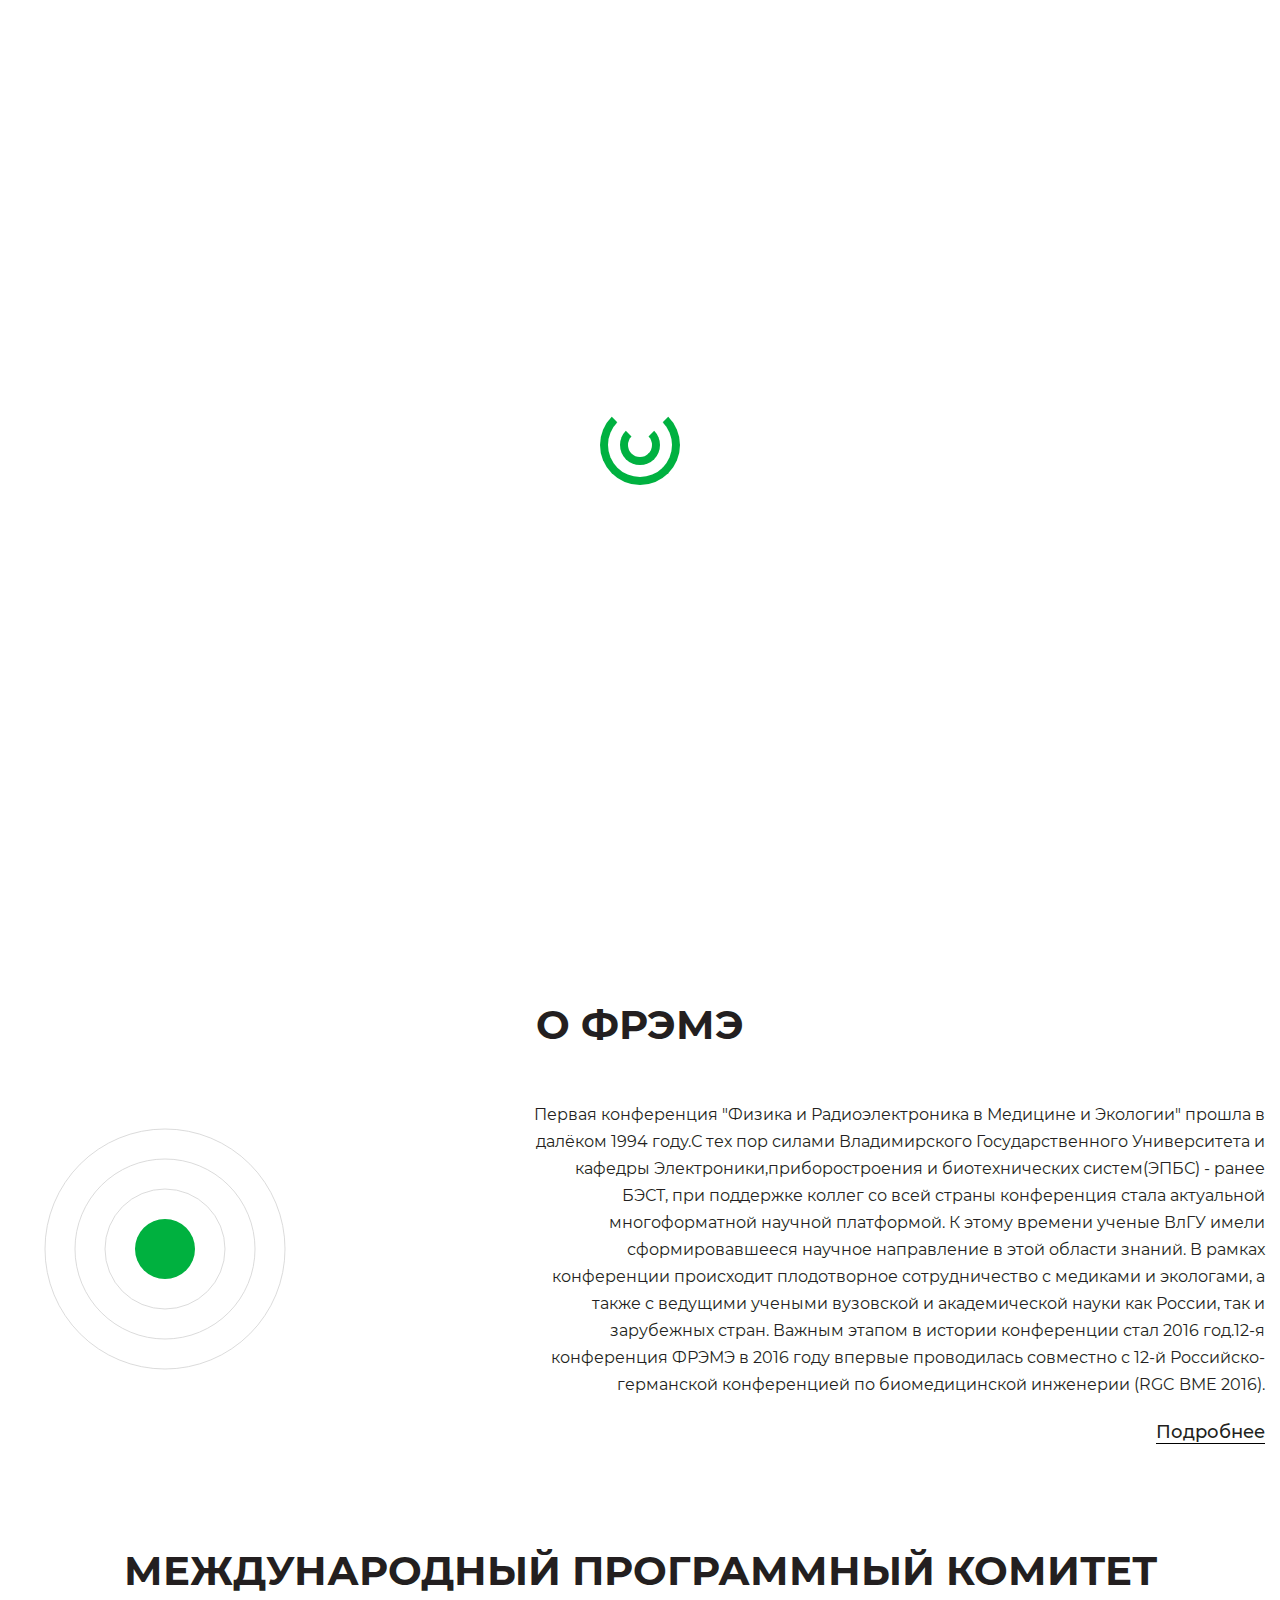
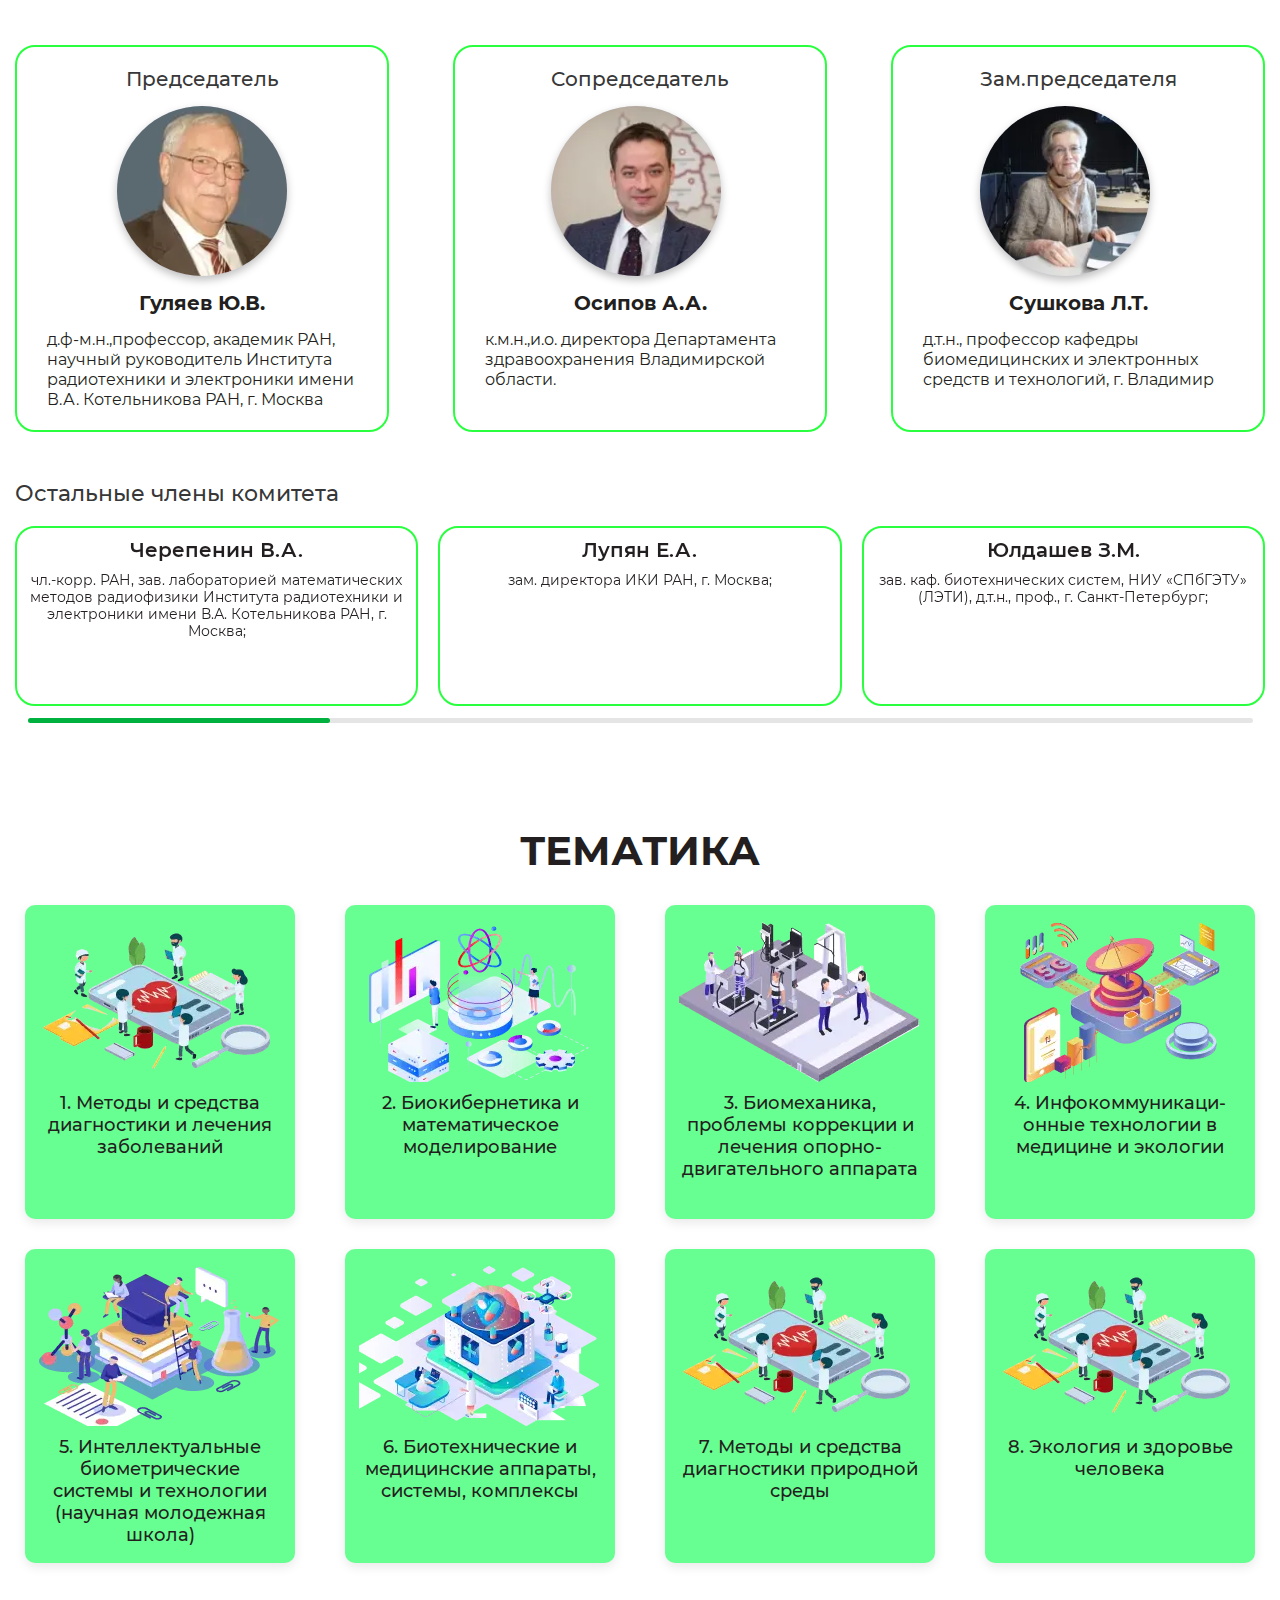
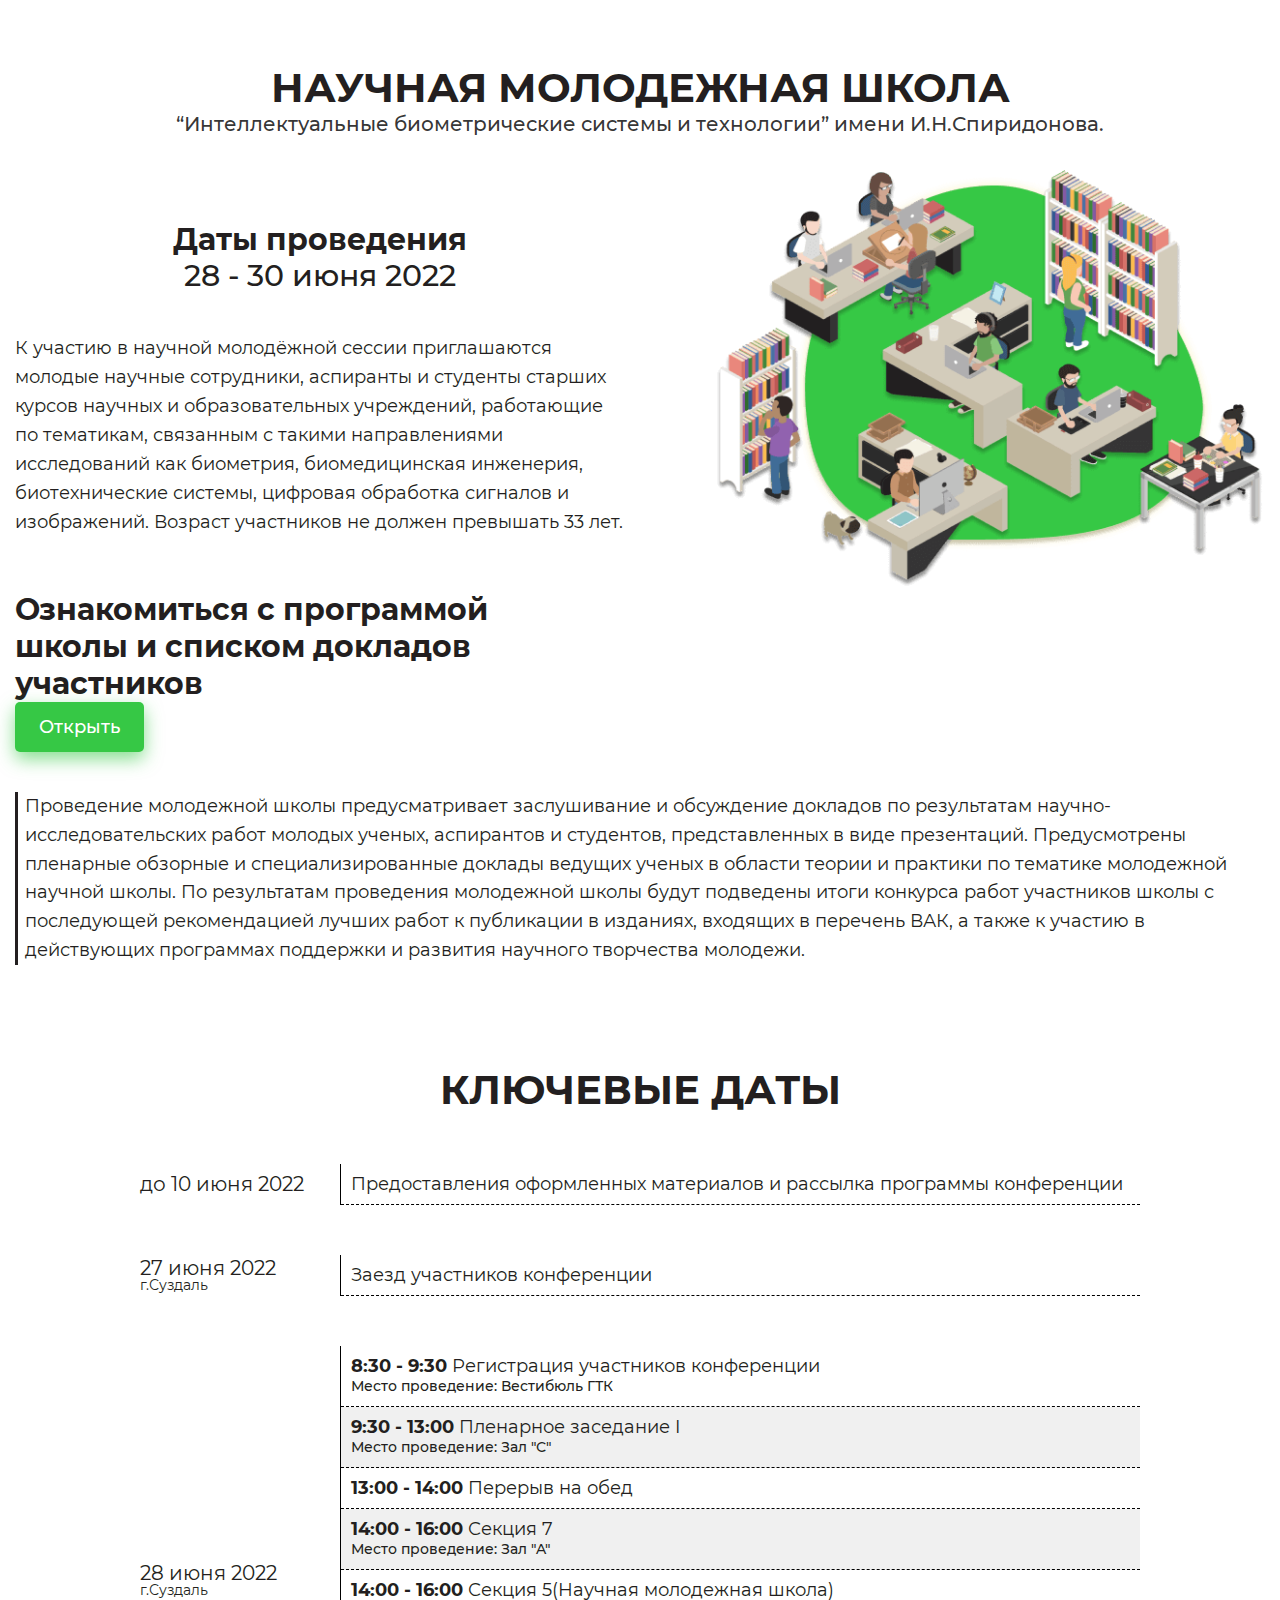
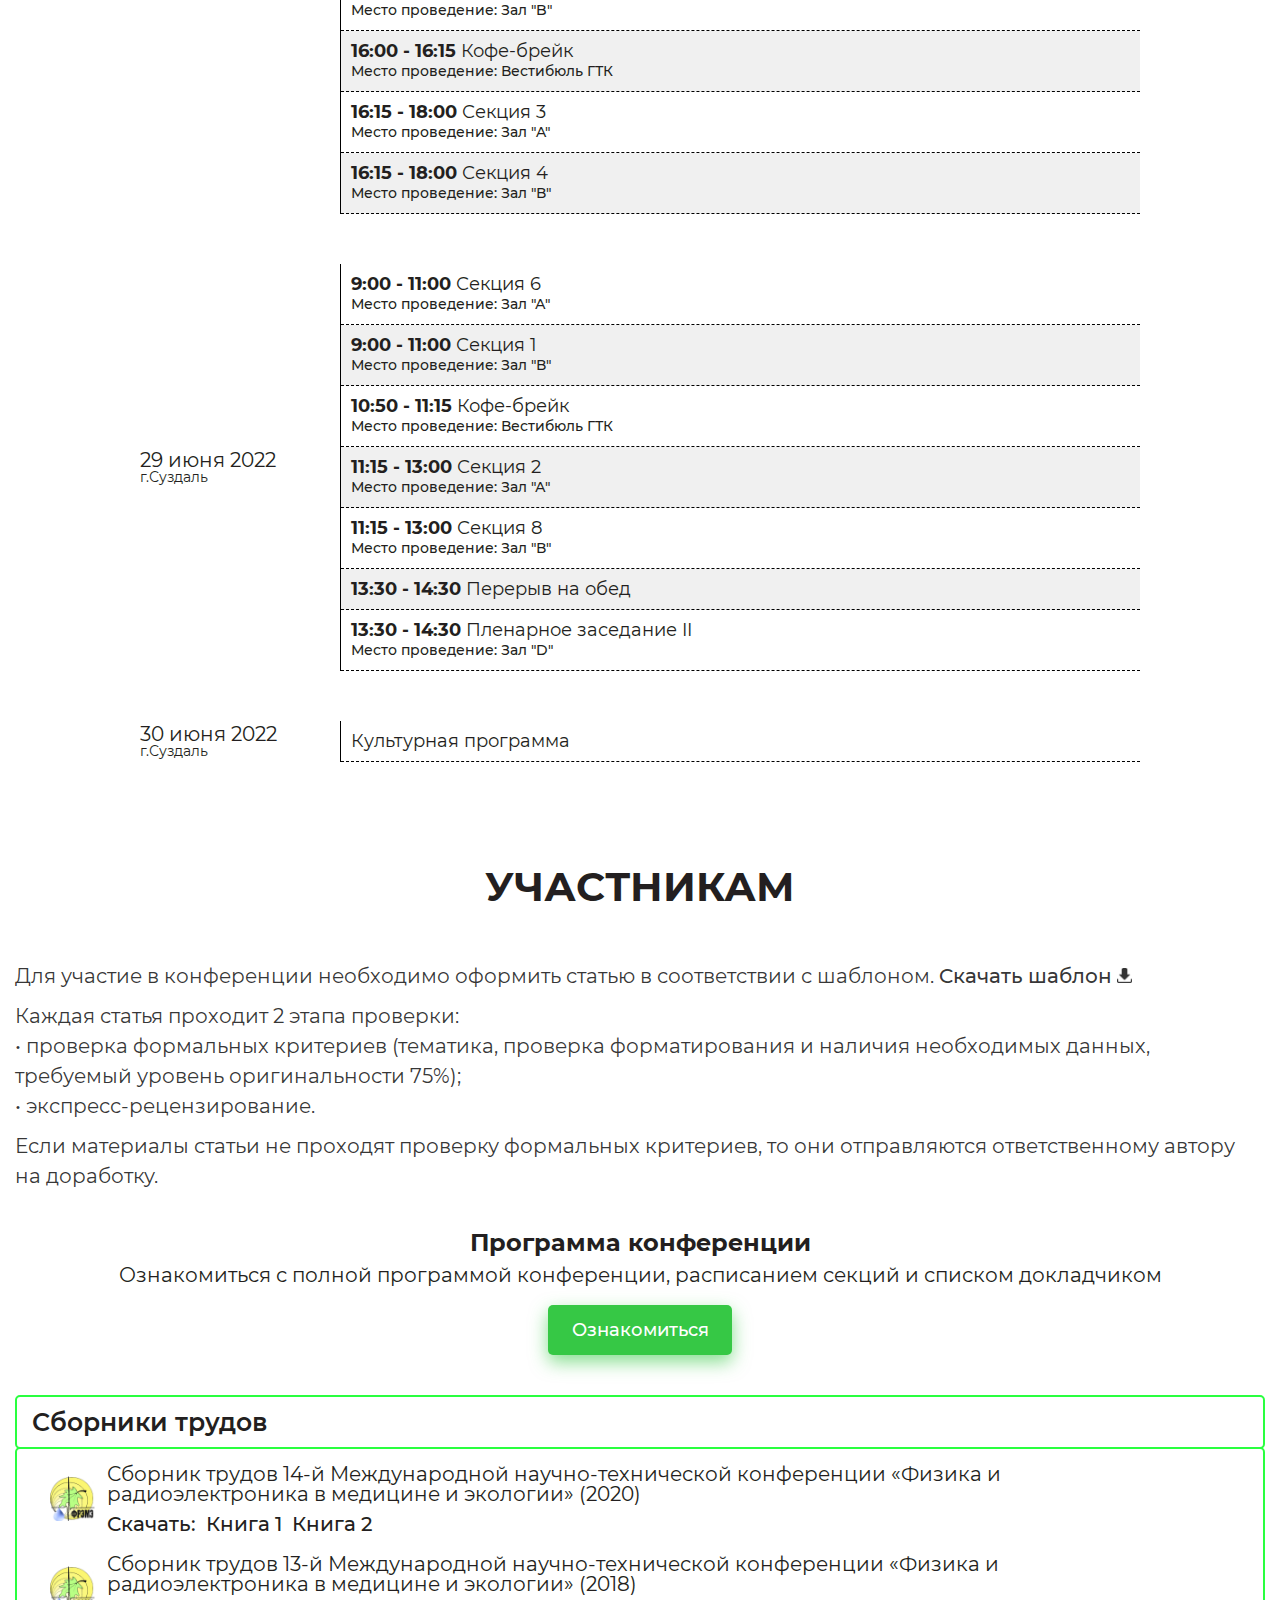
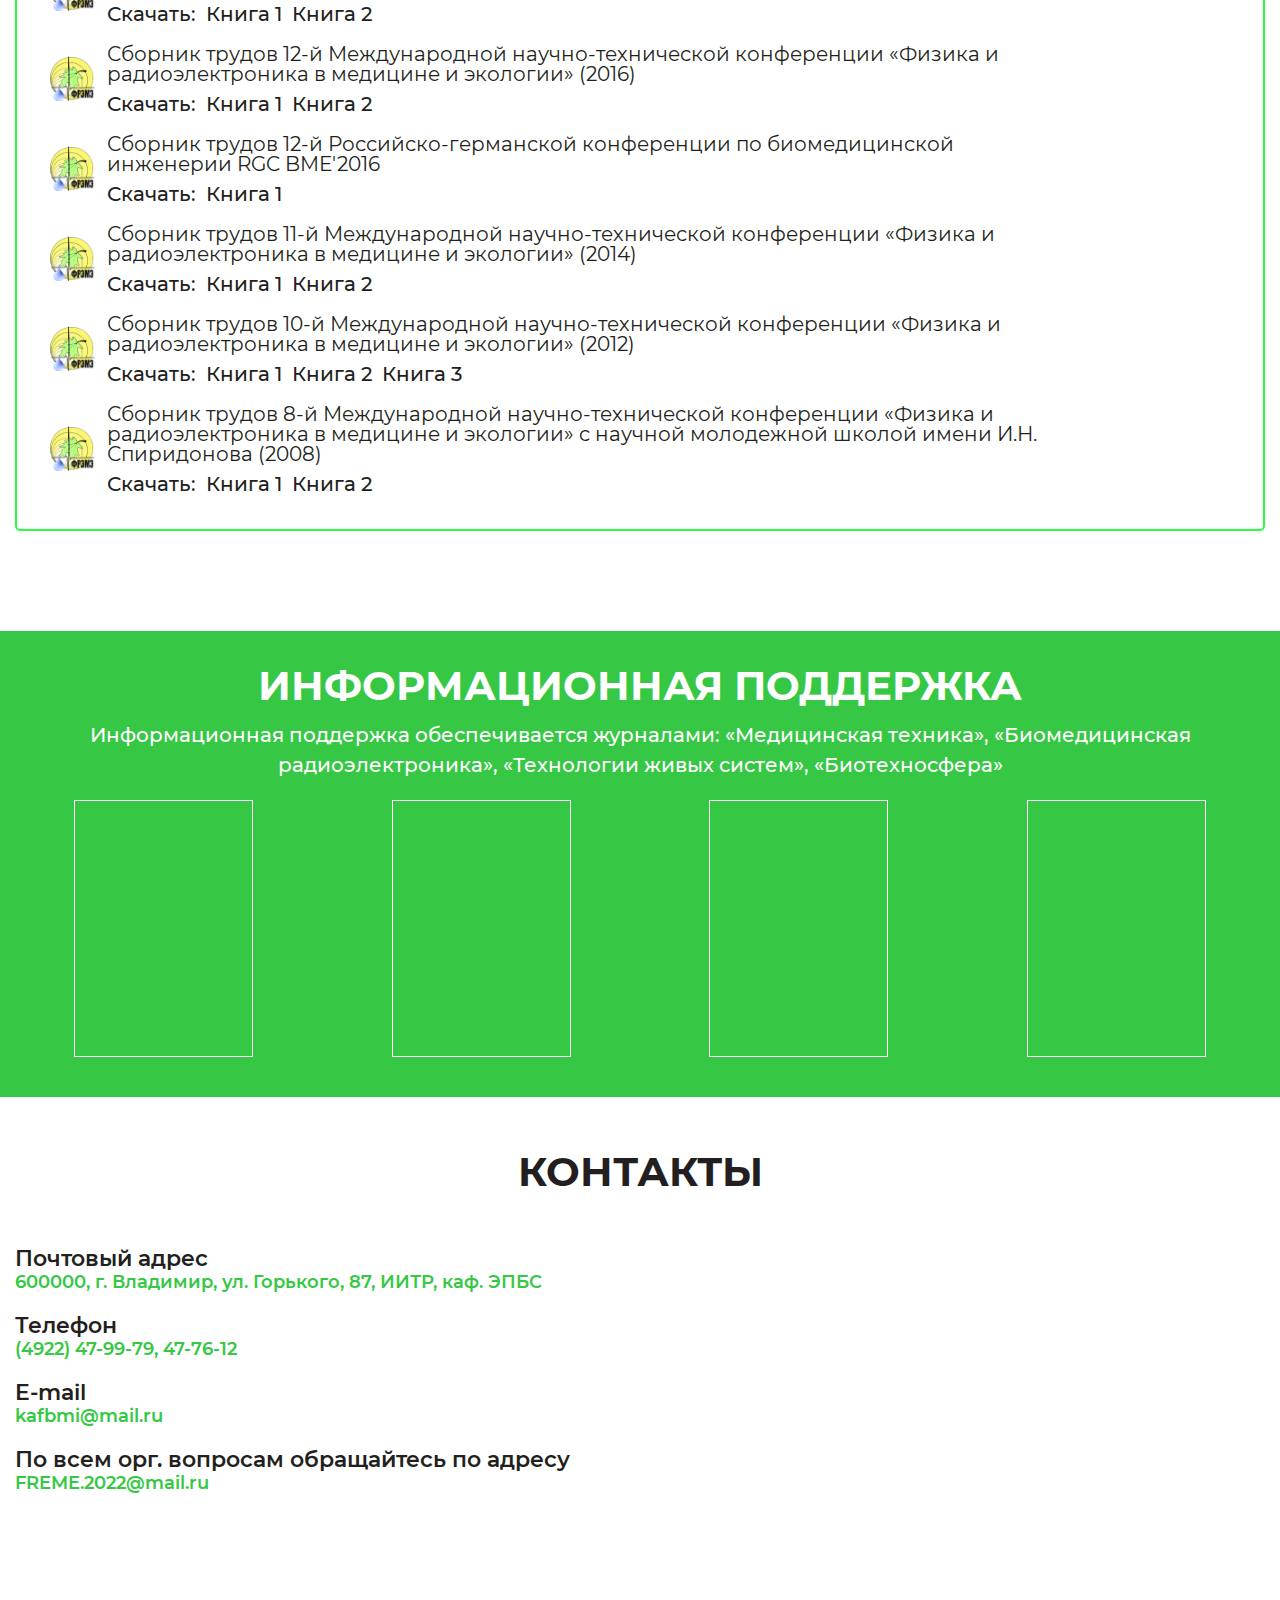
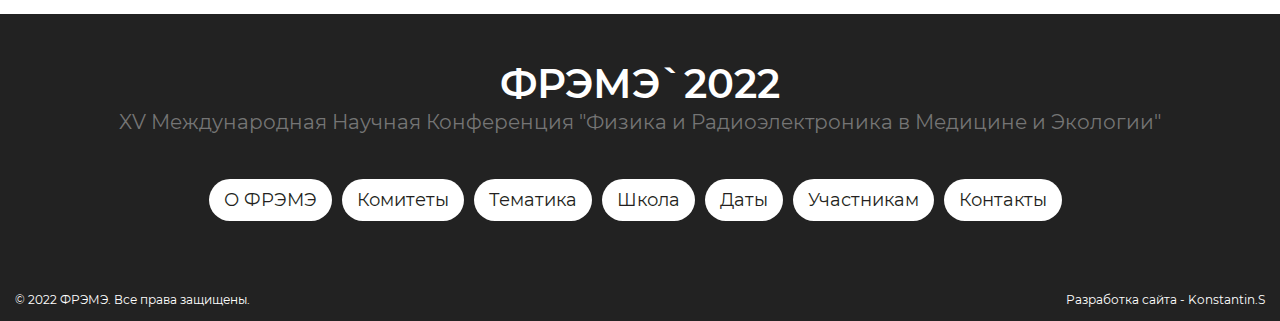
==== commit d59007da: "Update home.html" ====
--- a/home.html
+++ b/home.html
@@ -215,7 +215,7 @@
 								<figure class="card-committees__figure">
 									<picture>
 										<source srcset="img/image-11.webp" type="image/webp"><img src="img/image-11.jpg"
-											alt="" class="card-committees__image" loading="lazy"></picture>
+											alt="" class="card-committees__image" loading="lazy" width="170" height="170"></picture>
 								</figure>
 							</div>
 							<div class="card-committees__body">
@@ -233,7 +233,7 @@
 								<figure class="card-committees__figure">
 									<picture>
 										<source srcset="img/image-12.webp" type="image/webp"><img src="img/image-12.jpg"
-											alt="" class="card-committees__image" loading="lazy"></picture>
+											alt="" class="card-committees__image" loading="lazy" width="170" height="170"></picture>
 								</figure>
 							</div>
 							<div class="card-committees__body">
@@ -250,7 +250,7 @@
 								<figure class="card-committees__figure">
 									<picture>
 										<source srcset="img/image-13.webp" type="image/webp"><img src="img/image-13.jpg"
-											alt="" class="card-committees__image" loading="lazy"></picture>
+											alt="" class="card-committees__image" loading="lazy" width="170" height="170"></picture>
 								</figure>
 							</div>
 							<div class="card-committees__body">
@@ -369,7 +369,7 @@
 								<figure class="card-topic__figure">
 									<picture>
 										<source srcset="img/image1.webp" type="image/webp"><img src="img/image1.png"
-											alt="" class="card-topic__image" loading="lazy"></picture>
+											alt="" class="card-topic__image" loading="lazy" width="240" height="160"></picture>
 								</figure>
 							</div>
 							<div class="card-topic__body">
@@ -383,7 +383,7 @@
 								<figure class="card-topic__figure">
 									<picture>
 										<source srcset="img/image2.webp" type="image/webp"><img src="img/image2.png"
-											alt="" class="card-topic__image" loading="lazy"></picture>
+											alt="" class="card-topic__image" loading="lazy" width="240" height="160"></picture>
 								</figure>
 							</div>
 							<div class="card-topic__body">
@@ -396,7 +396,7 @@
 								<figure class="card-topic__figure">
 									<picture>
 										<source srcset="img/image3.webp" type="image/webp"><img src="img/image3.png"
-											alt="" class="card-topic__image" loading="lazy"></picture>
+											alt="" class="card-topic__image" loading="lazy" width="240" height="160"></picture>
 								</figure>
 							</div>
 							<div class="card-topic__body">
@@ -410,7 +410,7 @@
 								<figure class="card-topic__figure">
 									<picture>
 										<source srcset="img/image4.webp" type="image/webp"><img src="img/image4.png"
-											alt="" class="card-topic__image" loading="lazy"></picture>
+											alt="" class="card-topic__image" loading="lazy" width="240" height="160"></picture>
 								</figure>
 							</div>
 							<div class="card-topic__body">
@@ -424,7 +424,7 @@
 								<figure class="card-topic__figure">
 									<picture>
 										<source srcset="img/image5.webp" type="image/webp"><img src="img/image5.png"
-											alt="" class="card-topic__image" loading="lazy"></picture>
+											alt="" class="card-topic__image" loading="lazy" width="240" height="160"></picture>
 								</figure>
 							</div>
 							<div class="card-topic__body">
@@ -438,7 +438,7 @@
 								<figure class="card-topic__figure">
 									<picture>
 										<source srcset="img/image6.webp" type="image/webp"><img src="img/image6.png"
-											alt="" class="card-topic__image" loading="lazy"></picture>
+											alt="" class="card-topic__image" loading="lazy" width="240" height="160"></picture>
 								</figure>
 							</div>
 							<div class="card-topic__body">
@@ -453,7 +453,7 @@
 								<figure class="card-topic__figure">
 									<picture>
 										<source srcset="img/image1.webp" type="image/webp"><img src="img/image1.png"
-											alt="" class="card-topic__image" loading="lazy"></picture>
+											alt="" class="card-topic__image" loading="lazy" width="240" height="160"></picture>
 								</figure>
 							</div>
 							<div class="card-topic__body">
@@ -466,7 +466,7 @@
 								<figure class="card-topic__figure">
 									<picture>
 										<source srcset="img/image1.webp" type="image/webp"><img src="img/image1.png"
-											alt="" class="card-topic__image" loading="lazy"></picture>
+											alt="" class="card-topic__image" loading="lazy" width="240" height="160"></picture>
 								</figure>
 							</div>
 							<div class="card-topic__body">
@@ -829,22 +829,22 @@
 						<div class="support__item">
 							<picture>
 								<source srcset="img/journal-1.webp" type="image/webp"><img src="img/journal-1.png"
-									alt="Медицинская техника" loading="lazy"></picture>
+									alt="Медицинская техника" loading="lazy" width="177" height="255"></picture>
 						</div>
 						<div class="support__item">
 							<picture>
 								<source srcset="img/journal-2.webp" type="image/webp"><img src="img/journal-2.png"
-									alt="Биомедицинская радиоэлектроника" loading="lazy"></picture>
+									alt="Биомедицинская радиоэлектроника" loading="lazy" width="177" height="255"></picture>
 						</div>
 						<div class="support__item">
 							<picture>
 								<source srcset="img/journal-3.webp" type="image/webp"><img src="img/journal-3.png"
-									alt="Технологии живых систем" loading="lazy"></picture>
+									alt="Технологии живых систем" loading="lazy" width="177" height="255"></picture>
 						</div>
 						<div class="support__item">
 							<picture>
 								<source srcset="img/journal-4.webp" type="image/webp"><img src="img/journal-4.png"
-									alt="Биотехносфера" loading="lazy"></picture>
+									alt="Биотехносфера" loading="lazy" width="177" height="255"></picture>
 						</div>
 					</div>
 				</div>
--- a/css/style.min.css
+++ b/css/style.min.css
@@ -1 +1 @@
-@charset "UTF-8";.air-datepicker-cell.-day-.-other-month-,.air-datepicker-cell.-year-.-other-decade-{color:var(--adp-color-other-month)}.air-datepicker-cell.-day-.-other-month-:hover,.air-datepicker-cell.-year-.-other-decade-:hover{color:var(--adp-color-other-month-hover)}.-disabled-.-focus-.air-datepicker-cell.-day-.-other-month-,.-disabled-.-focus-.air-datepicker-cell.-year-.-other-decade-{color:var(--adp-color-other-month)}.-selected-.air-datepicker-cell.-day-.-other-month-,.-selected-.air-datepicker-cell.-year-.-other-decade-{color:#fff;background:var(--adp-background-color-selected-other-month)}.-selected-.-focus-.air-datepicker-cell.-day-.-other-month-,.-selected-.-focus-.air-datepicker-cell.-year-.-other-decade-{background:var(--adp-background-color-selected-other-month-focused)}.-in-range-.air-datepicker-cell.-day-.-other-month-,.-in-range-.air-datepicker-cell.-year-.-other-decade-{background-color:var(--adp-background-color-in-range);color:var(--adp-color)}.-in-range-.-focus-.air-datepicker-cell.-day-.-other-month-,.-in-range-.-focus-.air-datepicker-cell.-year-.-other-decade-{background-color:var(--adp-background-color-in-range-focused)}.air-datepicker-cell.-day-.-other-month-:empty,.air-datepicker-cell.-year-.-other-decade-:empty{background:0 0;border:none}.air-datepicker-cell{border-radius:var(--adp-cell-border-radius);box-sizing:border-box;cursor:pointer;display:flex;position:relative;align-items:center;justify-content:center;z-index:1}.air-datepicker-cell.-focus-{background:var(--adp-background-color-hover)}.air-datepicker-cell.-current-{color:var(--adp-color-current-date)}.air-datepicker-cell.-current-.-focus-{color:var(--adp-color)}.air-datepicker-cell.-current-.-in-range-{color:var(--adp-color-current-date)}.air-datepicker-cell.-disabled-{cursor:default;color:var(--adp-color-disabled)}.air-datepicker-cell.-disabled-.-focus-{color:var(--adp-color-disabled)}.air-datepicker-cell.-disabled-.-in-range-{color:var(--adp-color-disabled-in-range)}.air-datepicker-cell.-disabled-.-current-.-focus-{color:var(--adp-color-disabled)}.air-datepicker-cell.-in-range-{background:var(--adp-cell-background-color-in-range);border-radius:0}.air-datepicker-cell.-in-range-:hover{background:var(--adp-cell-background-color-in-range-hover)}.air-datepicker-cell.-range-from-{border:1px solid var(--adp-cell-border-color-in-range);background-color:var(--adp-cell-background-color-in-range);border-radius:var(--adp-cell-border-radius) 0 0 var(--adp-cell-border-radius)}.air-datepicker-cell.-range-to-{border:1px solid var(--adp-cell-border-color-in-range);background-color:var(--adp-cell-background-color-in-range);border-radius:0 var(--adp-cell-border-radius) var(--adp-cell-border-radius) 0}.air-datepicker-cell.-range-to-.-range-from-{border-radius:var(--adp-cell-border-radius)}.air-datepicker-cell.-selected-{color:#fff;border:none;background:var(--adp-cell-background-color-selected)}.air-datepicker-cell.-selected-.-current-{color:#fff;background:var(--adp-cell-background-color-selected)}.air-datepicker-cell.-selected-.-focus-{background:var(--adp-cell-background-color-selected-hover)}.air-datepicker-body{transition:all var(--adp-transition-duration) var(--adp-transition-ease)}.air-datepicker-body.-hidden-{display:none}.air-datepicker-body--day-names{display:grid;grid-template-columns:repeat(7,var(--adp-day-cell-width));margin:8px 0 3px}.air-datepicker-body--day-name{color:var(--adp-day-name-color);display:flex;align-items:center;justify-content:center;flex:1;text-align:center;text-transform:uppercase;font-size:.8em}.air-datepicker-body--cells{display:grid}.air-datepicker-body--cells.-days-{grid-template-columns:repeat(7,var(--adp-day-cell-width));grid-auto-rows:var(--adp-day-cell-height)}.air-datepicker-body--cells.-months-{grid-template-columns:repeat(3,1fr);grid-auto-rows:var(--adp-month-cell-height)}.air-datepicker-body--cells.-years-{grid-template-columns:repeat(4,1fr);grid-auto-rows:var(--adp-year-cell-height)}.air-datepicker-nav{display:flex;justify-content:space-between;border-bottom:1px solid var(--adp-border-color-inner);min-height:var(--adp-nav-height);padding:var(--adp-padding);box-sizing:content-box}.-only-timepicker- .air-datepicker-nav{display:none}.air-datepicker-nav--title,.air-datepicker-nav--action{display:flex;cursor:pointer;align-items:center;justify-content:center}.air-datepicker-nav--action{width:var(--adp-nav-action-size);border-radius:var(--adp-border-radius);-webkit-user-select:none;-moz-user-select:none;user-select:none}.air-datepicker-nav--action:hover{background:var(--adp-background-color-hover)}.air-datepicker-nav--action:active{background:var(--adp-background-color-active)}.air-datepicker-nav--action.-disabled-{visibility:hidden}.air-datepicker-nav--action svg{width:32px;height:32px}.air-datepicker-nav--action path{fill:none;stroke:var(--adp-nav-arrow-color);stroke-width:2px}.air-datepicker-nav--title{border-radius:var(--adp-border-radius);padding:0 8px}.air-datepicker-nav--title i{font-style:normal;color:var(--adp-nav-color-secondary);margin-left:.3em}.air-datepicker-nav--title:hover{background:var(--adp-background-color-hover)}.air-datepicker-nav--title:active{background:var(--adp-background-color-active)}.air-datepicker-nav--title.-disabled-{cursor:default;background:0 0}.air-datepicker-buttons{display:grid;grid-auto-columns:1fr;grid-auto-flow:column}.air-datepicker-button{display:inline-flex;color:var(--adp-btn-color);border-radius:var(--adp-btn-border-radius);cursor:pointer;height:var(--adp-btn-height);border:none;background:rgba(255,255,255,0)}.air-datepicker-button:hover{color:var(--adp-btn-color-hover);background:var(--adp-btn-background-color-hover)}.air-datepicker-button:focus{color:var(--adp-btn-color-hover);background:var(--adp-btn-background-color-hover);outline:none}.air-datepicker-button:active{background:var(--adp-btn-background-color-active)}.air-datepicker-button span{outline:none;display:flex;align-items:center;justify-content:center;width:100%;height:100%}.air-datepicker-time{display:grid;grid-template-columns:-webkit-max-content 1fr;grid-template-columns:max-content 1fr;grid-column-gap:12px;align-items:center;position:relative;padding:0 var(--adp-time-padding-inner)}.-only-timepicker- .air-datepicker-time{border-top:none}.air-datepicker-time--current{display:flex;align-items:center;flex:1;font-size:14px;text-align:center}.air-datepicker-time--current-colon{margin:0 2px 3px;line-height:1}.air-datepicker-time--current-hours,.air-datepicker-time--current-minutes{line-height:1;font-size:19px;font-family:"Century Gothic",CenturyGothic,AppleGothic,sans-serif;position:relative;z-index:1}.air-datepicker-time--current-hours:after,.air-datepicker-time--current-minutes:after{content:'';background:var(--adp-background-color-hover);border-radius:var(--adp-border-radius);position:absolute;left:-2px;top:-3px;right:-2px;bottom:-2px;z-index:-1;opacity:0}.air-datepicker-time--current-hours.-focus-:after,.air-datepicker-time--current-minutes.-focus-:after{opacity:1}.air-datepicker-time--current-ampm{text-transform:uppercase;align-self:flex-end;color:var(--adp-time-day-period-color);margin-left:6px;font-size:11px;margin-bottom:1px}.air-datepicker-time--row{display:flex;align-items:center;font-size:11px;height:17px;background:linear-gradient(to right,var(--adp-time-track-color),var(--adp-time-track-color)) left 50%/100% var(--adp-time-track-height) no-repeat}.air-datepicker-time--row:first-child{margin-bottom:4px}.air-datepicker-time--row input[type=range]{background:0 0;cursor:pointer;flex:1;height:100%;padding:0;margin:0;-webkit-appearance:none}.air-datepicker-time--row input[type=range]::-webkit-slider-thumb{-webkit-appearance:none}.air-datepicker-time--row input[type=range]::-ms-tooltip{display:none}.air-datepicker-time--row input[type=range]:hover::-webkit-slider-thumb{border-color:var(--adp-time-track-color-hover)}.air-datepicker-time--row input[type=range]:hover::-moz-range-thumb{border-color:var(--adp-time-track-color-hover)}.air-datepicker-time--row input[type=range]:hover::-ms-thumb{border-color:var(--adp-time-track-color-hover)}.air-datepicker-time--row input[type=range]:focus{outline:none}.air-datepicker-time--row input[type=range]:focus::-webkit-slider-thumb{background:var(--adp-cell-background-color-selected);border-color:var(--adp-cell-background-color-selected)}.air-datepicker-time--row input[type=range]:focus::-moz-range-thumb{background:var(--adp-cell-background-color-selected);border-color:var(--adp-cell-background-color-selected)}.air-datepicker-time--row input[type=range]:focus::-ms-thumb{background:var(--adp-cell-background-color-selected);border-color:var(--adp-cell-background-color-selected)}.air-datepicker-time--row input[type=range]::-webkit-slider-thumb{box-sizing:border-box;height:12px;width:12px;border-radius:3px;border:1px solid var(--adp-time-track-color);background:#fff;cursor:pointer;-webkit-transition:background var(--adp-transition-duration);transition:background var(--adp-transition-duration)}.air-datepicker-time--row input[type=range]::-moz-range-thumb{box-sizing:border-box;height:12px;width:12px;border-radius:3px;border:1px solid var(--adp-time-track-color);background:#fff;cursor:pointer;-moz-transition:background var(--adp-transition-duration);transition:background var(--adp-transition-duration)}.air-datepicker-time--row input[type=range]::-ms-thumb{box-sizing:border-box;height:12px;width:12px;border-radius:3px;border:1px solid var(--adp-time-track-color);background:#fff;cursor:pointer;-ms-transition:background var(--adp-transition-duration);transition:background var(--adp-transition-duration)}.air-datepicker-time--row input[type=range]::-webkit-slider-thumb{margin-top:calc(var(--adp-time-thumb-size)/2*-1)}.air-datepicker-time--row input[type=range]::-webkit-slider-runnable-track{border:none;height:var(--adp-time-track-height);cursor:pointer;color:transparent;background:0 0}.air-datepicker-time--row input[type=range]::-moz-range-track{border:none;height:var(--adp-time-track-height);cursor:pointer;color:transparent;background:0 0}.air-datepicker-time--row input[type=range]::-ms-track{border:none;height:var(--adp-time-track-height);cursor:pointer;color:transparent;background:0 0}.air-datepicker-time--row input[type=range]::-ms-fill-lower{background:0 0}.air-datepicker-time--row input[type=range]::-ms-fill-upper{background:0 0}.air-datepicker{--adp-font-family:-apple-system,BlinkMacSystemFont,"Segoe UI",Roboto,Helvetica,Arial,sans-serif,"Apple Color Emoji","Segoe UI Emoji","Segoe UI Symbol";--adp-font-size:14px;--adp-width:246px;--adp-z-index:100;--adp-padding:4px;--adp-grid-areas:nav body timepicker buttons;--adp-transition-duration:.3s;--adp-transition-ease:ease-out;--adp-transition-offset:8px;--adp-background-color:#fff;--adp-background-color-hover:#f0f0f0;--adp-background-color-active:#eaeaea;--adp-background-color-in-range:rgba(92,196,239,.1);--adp-background-color-in-range-focused:rgba(92,196,239,.2);--adp-background-color-selected-other-month-focused:#8ad5f4;--adp-background-color-selected-other-month:#a2ddf6;--adp-color:#4a4a4a;--adp-color-secondary:#9c9c9c;--adp-accent-color:#4eb5e6;--adp-color-current-date:var(--adp-accent-color);--adp-color-other-month:#dedede;--adp-color-disabled:#aeaeae;--adp-color-disabled-in-range:#939393;--adp-color-other-month-hover:#c5c5c5;--adp-border-color:#dbdbdb;--adp-border-color-inner:#efefef;--adp-border-radius:4px;--adp-border-color-inline:#d7d7d7;--adp-nav-height:32px;--adp-nav-arrow-color:var(--adp-color-secondary);--adp-nav-action-size:32px;--adp-nav-color-secondary:var(--adp-color-secondary);--adp-day-name-color:#ff9a19;--adp-day-cell-width:1fr;--adp-day-cell-height:32px;--adp-month-cell-height:42px;--adp-year-cell-height:56px;--adp-pointer-size:10px;--adp-poiner-border-radius:2px;--adp-pointer-offset:14px;--adp-cell-border-radius:4px;--adp-cell-background-color-selected:#5cc4ef;--adp-cell-background-color-selected-hover:#45bced;--adp-cell-background-color-in-range:rgba(92,196,239,.1);--adp-cell-background-color-in-range-hover:rgba(92,196,239,.2);--adp-cell-border-color-in-range:var(--adp-cell-background-color-selected);--adp-btn-height:32px;--adp-btn-color:var(--adp-accent-color);--adp-btn-color-hover:var(--adp-color);--adp-btn-border-radius:var(--adp-border-radius);--adp-btn-background-color-hover:var(--adp-background-color-hover);--adp-btn-background-color-active:var(--adp-background-color-active);--adp-time-track-height:1px;--adp-time-track-color:#dedede;--adp-time-track-color-hover:#b1b1b1;--adp-time-thumb-size:12px;--adp-time-padding-inner:10px;--adp-time-day-period-color:var(--adp-color-secondary);--adp-mobile-font-size:16px;--adp-mobile-nav-height:40px;--adp-mobile-width:320px;--adp-mobile-day-cell-height:38px;--adp-mobile-month-cell-height:48px;--adp-mobile-year-cell-height:64px}.air-datepicker-overlay{--adp-overlay-background-color:rgba(0,0,0,.3);--adp-overlay-transition-duration:.3s;--adp-overlay-transition-ease:ease-out;--adp-overlay-z-index:99}.air-datepicker{background:var(--adp-background-color);border:1px solid var(--adp-border-color);box-shadow:0 4px 12px rgba(0,0,0,.15);border-radius:var(--adp-border-radius);box-sizing:content-box;display:grid;grid-template-columns:1fr;grid-template-rows:repeat(4,-webkit-max-content);grid-template-rows:repeat(4,max-content);grid-template-areas:var(--adp-grid-areas);font-family:var(--adp-font-family),sans-serif;font-size:var(--adp-font-size);color:var(--adp-color);width:var(--adp-width);position:absolute;transition:opacity var(--adp-transition-duration) var(--adp-transition-ease),transform var(--adp-transition-duration) var(--adp-transition-ease);z-index:var(--adp-z-index)}.air-datepicker:not(.-custom-position-){opacity:0}.air-datepicker.-from-top-{transform:translateY(calc(var(--adp-transition-offset)*-1))}.air-datepicker.-from-right-{transform:translateX(var(--adp-transition-offset))}.air-datepicker.-from-bottom-{transform:translateY(var(--adp-transition-offset))}.air-datepicker.-from-left-{transform:translateX(calc(var(--adp-transition-offset)*-1))}.air-datepicker.-active-:not(.-custom-position-){transform:translate(0,0);opacity:1}.air-datepicker.-active-.-custom-position-{transition:none}.air-datepicker.-inline-{border-color:var(--adp-border-color-inline);box-shadow:none;position:static;left:auto;right:auto;opacity:1;transform:none}.air-datepicker.-inline- .air-datepicker--pointer{display:none}.air-datepicker.-is-mobile-{--adp-font-size:var(--adp-mobile-font-size);--adp-day-cell-height:var(--adp-mobile-day-cell-height);--adp-month-cell-height:var(--adp-mobile-month-cell-height);--adp-year-cell-height:var(--adp-mobile-year-cell-height);--adp-nav-height:var(--adp-mobile-nav-height);--adp-nav-action-size:var(--adp-mobile-nav-height);position:fixed;width:var(--adp-mobile-width);border:none}.air-datepicker.-is-mobile- *{-webkit-tap-highlight-color:transparent}.air-datepicker.-is-mobile- .air-datepicker--pointer{display:none}.air-datepicker.-is-mobile-:not(.-custom-position-){transform:translate(-50%,calc(-50% + var(--adp-transition-offset)))}.air-datepicker.-is-mobile-.-active-:not(.-custom-position-){transform:translate(-50%,-50%)}.air-datepicker.-custom-position-{transition:none}.air-datepicker-global-container{position:absolute;left:0;top:0}.air-datepicker--pointer{--pointer-half-size:calc(var(--adp-pointer-size)/2);position:absolute;width:var(--adp-pointer-size);height:var(--adp-pointer-size);z-index:-1}.air-datepicker--pointer:after{content:'';position:absolute;background:#fff;border-top:1px solid var(--adp-border-color-inline);border-right:1px solid var(--adp-border-color-inline);border-top-right-radius:var(--adp-poiner-border-radius);width:var(--adp-pointer-size);height:var(--adp-pointer-size);box-sizing:border-box}.-top-left- .air-datepicker--pointer,.-top-center- .air-datepicker--pointer,.-top-right- .air-datepicker--pointer,[data-popper-placement^=top] .air-datepicker--pointer{top:calc(100% - var(--pointer-half-size) + 1px)}.-top-left- .air-datepicker--pointer:after,.-top-center- .air-datepicker--pointer:after,.-top-right- .air-datepicker--pointer:after,[data-popper-placement^=top] .air-datepicker--pointer:after{transform:rotate(135deg)}.-right-top- .air-datepicker--pointer,.-right-center- .air-datepicker--pointer,.-right-bottom- .air-datepicker--pointer,[data-popper-placement^=right] .air-datepicker--pointer{right:calc(100% - var(--pointer-half-size) + 1px)}.-right-top- .air-datepicker--pointer:after,.-right-center- .air-datepicker--pointer:after,.-right-bottom- .air-datepicker--pointer:after,[data-popper-placement^=right] .air-datepicker--pointer:after{transform:rotate(225deg)}.-bottom-left- .air-datepicker--pointer,.-bottom-center- .air-datepicker--pointer,.-bottom-right- .air-datepicker--pointer,[data-popper-placement^=bottom] .air-datepicker--pointer{bottom:calc(100% - var(--pointer-half-size) + 1px)}.-bottom-left- .air-datepicker--pointer:after,.-bottom-center- .air-datepicker--pointer:after,.-bottom-right- .air-datepicker--pointer:after,[data-popper-placement^=bottom] .air-datepicker--pointer:after{transform:rotate(315deg)}.-left-top- .air-datepicker--pointer,.-left-center- .air-datepicker--pointer,.-left-bottom- .air-datepicker--pointer,[data-popper-placement^=left] .air-datepicker--pointer{left:calc(100% - var(--pointer-half-size) + 1px)}.-left-top- .air-datepicker--pointer:after,.-left-center- .air-datepicker--pointer:after,.-left-bottom- .air-datepicker--pointer:after,[data-popper-placement^=left] .air-datepicker--pointer:after{transform:rotate(45deg)}.-top-left- .air-datepicker--pointer,.-bottom-left- .air-datepicker--pointer{left:var(--adp-pointer-offset)}.-top-right- .air-datepicker--pointer,.-bottom-right- .air-datepicker--pointer{right:var(--adp-pointer-offset)}.-top-center- .air-datepicker--pointer,.-bottom-center- .air-datepicker--pointer{left:calc(50% - var(--adp-pointer-size)/2)}.-left-top- .air-datepicker--pointer,.-right-top- .air-datepicker--pointer{top:var(--adp-pointer-offset)}.-left-bottom- .air-datepicker--pointer,.-right-bottom- .air-datepicker--pointer{bottom:var(--adp-pointer-offset)}.-left-center- .air-datepicker--pointer,.-right-center- .air-datepicker--pointer{top:calc(50% - var(--adp-pointer-size)/2)}.air-datepicker--navigation{grid-area:nav}.air-datepicker--content{box-sizing:content-box;padding:var(--adp-padding);grid-area:body}.-only-timepicker- .air-datepicker--content{display:none}.air-datepicker--time{grid-area:timepicker}.air-datepicker--buttons{grid-area:buttons}.air-datepicker--buttons,.air-datepicker--time{padding:var(--adp-padding);border-top:1px solid var(--adp-border-color-inner)}.air-datepicker-overlay{position:fixed;background:var(--adp-overlay-background-color);left:0;top:0;width:0;height:0;opacity:0;transition:opacity var(--adp-overlay-transition-duration) var(--adp-overlay-transition-ease),left 0s,height 0s,width 0;transition-delay:0s,var(--adp-overlay-transition-duration),var(--adp-overlay-transition-duration),var(--adp-overlay-transition-duration);z-index:var(--adp-overlay-z-index)}.air-datepicker-overlay.-active-{opacity:1;width:100%;height:100%;transition:opacity var(--adp-overlay-transition-duration) var(--adp-overlay-transition-ease),height 0s,width 0}@font-face{font-family:Montserrat;font-display:swap;src:url(../fonts/Montserrat-Bold.woff2) format("woff2"),url(../fonts/Montserrat-Bold.woff) format("woff");font-weight:700;font-style:normal}@font-face{font-family:Montserrat;font-display:swap;src:url(../fonts/Montserrat-Medium.woff2) format("woff2"),url(../fonts/Montserrat-Medium.woff) format("woff");font-weight:500;font-style:normal}@font-face{font-family:Montserrat;font-display:swap;src:url(../fonts/Montserrat-Regular.woff2) format("woff2"),url(../fonts/Montserrat-Regular.woff) format("woff");font-weight:400;font-style:normal}@font-face{font-family:Montserrat;font-display:swap;src:url(../fonts/Montserrat-SemiBold.woff2) format("woff2"),url(../fonts/Montserrat-SemiBold.woff) format("woff");font-weight:600;font-style:normal}*{padding:0;margin:0;border:0}*,:before,:after{box-sizing:border-box}html,body{height:100%}body{color:#231f20;line-height:1;font-family:"Montserrat";font-size:1rem;-ms-text-size-adjust:100%;-moz-text-size-adjust:100%;-webkit-text-size-adjust:100%;-webkit-font-smoothing:antialiased;-moz-osx-font-smoothing:grayscale}input,button,textarea{font-family:"Montserrat";font-size:inherit}button{cursor:pointer;color:inherit;background-color:inherit}a{color:inherit}a:link,a:visited{text-decoration:none}a:hover{text-decoration:none}ul li{list-style:none}img{vertical-align:top}h1,h2,h3,h4,h5,h6{font-weight:inherit;font-size:inherit;margin-block-start:0;margin-block-end:0}figure{margin-block-start:0;margin-block-end:0;margin-inline-start:0;margin-inline-end:0}ul{margin-block-start:0;margin-block-end:0;padding-inline-start:0}html.loaded{overflow-y:scroll}html.lock{overflow-y:scroll;overflow:hidden}.wrapper{min-height:100%;display:flex;flex-direction:column;overflow:hidden}.wrapper>main{flex:1 1 auto}.wrapper>*{min-width:0}[class*=__container]{max-width:86.875rem;box-sizing:content-box;margin:0 auto;padding:0 .9375rem}.form__error{margin-top:10px;font-weight:500}input[type=text],input[type=email],input[type=tel],textarea{-webkit-appearance:none;-moz-appearance:none;appearance:none}.input{border-radius:0!important;width:100%;display:block;padding:0 20px;border:1px solid #eee}textarea.input{resize:none;padding:0}.checkbox{position:relative}.checkbox:not(:last-child){margin-bottom:.3125em}.checkbox__input{position:absolute;width:0;height:0;opacity:0}.checkbox__input:focus+.checkbox__label:before{box-shadow:0 0 5px #414040}.checkbox__input:checked+.checkbox__label:before{background-image:url(../img/icons/checkbox.svg);background-repeat:no-repeat;background-position:center;background-size:16px 16px}.checkbox__label{cursor:pointer;display:inline-flex;align-items:center;position:relative;gap:10px}.checkbox__label:before{content:"";align-self:flex-start;flex:0 0 20px;width:20px;height:20px;border:1px solid #a7a9ac}.checkbox__text{font-size:.875em;color:#666}.checkbox__text_bold{text-transform:uppercase;font-weight:700;color:#231f20;letter-spacing:.05em}.select{position:relative}.select__body{position:relative}.select__title{color:inherit;text-align:left;border:1px solid #d9d9d9;background-color:#fff;cursor:pointer;width:100%;border-radius:4px}.select__value{display:flex;align-items:center;height:40px;padding:0 .9375rem;gap:.625rem}.select__value>*{flex:1 1 auto}.select__value:after{content:"";align-self:stretch;flex:0 0 10px;transition:all .3s ease 0;display:flex;justify-content:center;align-items:center;background-image:url(../img/icons/arrow-down-short.svg);background-repeat:no-repeat;background-position:center;background-size:25px 25px}._select-open .select__value:after{transform:rotate(-180deg)}.select__value._select-pseudo-label:before{content:attr(data-pseudo-label);opacity:.5}.select__text{flex:1 1 auto}.select__input{width:100%;background-color:transparent;height:100%}.select__options{color:#000;position:absolute;top:29px;border-radius:0 0 4px 4px;min-width:100%;left:0;background-color:#fff;border-top:0;border:1px solid #d9d9d9;border-top:0;padding:10px 0 5px}.select__scroll{overflow-y:auto;overflow-x:hidden;max-height:200px}.select__option{width:100%;display:block;text-align:left;cursor:pointer;padding:5px 15px;color:inherit}.select__option._select-selected{background-color:#eee}@media (any-hover:hover){.select__option:hover{background:#d9d9d9}}.select__row{display:inline-flex;align-items:center}.select._select-open{z-index:5}.select._form-error{border:1px solid red;border-radius:.25em}._select-tag{cursor:pointer}body:after{content:"";background-color:rgba(0,0,0,.5);position:fixed;width:100%;height:100%;top:0;left:0;opacity:0;transition:opacity .8s ease 0;pointer-events:none;z-index:149}.popup-show body:after{opacity:1}.popup{position:fixed;top:0;left:0;bottom:0;right:0;padding:30px 10px;transition:visibility .8s ease 0;visibility:hidden;pointer-events:none}.popup__close{font-weight:700;font-size:20px;margin-left:98%}.popup__close:focus-visible{outline:none}.popup__logo{text-align:center;font-size:25px;font-weight:600;margin-bottom:15px}.popup__title{font-size:20px;font-weight:500;text-align:center;margin-bottom:15px}.popup__text{font-size:18px;line-height:1.5;margin-bottom:20px}.popup__link{font-size:18px;font-weight:500}.popup__link:hover{text-decoration:underline}.popup_show{z-index:150;visibility:visible;overflow:auto;pointer-events:auto}.popup_show .popup__content{visibility:visible;transform:scale(1)}.popup__wrapper{display:flex;flex-direction:column;align-items:center;min-height:100%;flex:1 1 auto;width:100%;display:flex;justify-content:center;align-items:center}.popup__content{visibility:hidden;transform:scale(0);transition:transform .3s ease 0;background-color:#eee;padding:25px;width:100%;max-width:700px;border-radius:20px}.lock .popup__content{visibility:visible}.spollers{display:grid;gap:15px}.spollers__item{font-size:1.25rem}.spollers__title{width:100%;cursor:default;text-align:left;border:1px solid #eee;padding:.625rem .9375rem;border-radius:.3125rem;position:relative}._spoller-init .spollers__title{cursor:pointer}._spoller-init .spollers__title:before,._spoller-init .spollers__title:after{content:"";position:absolute;right:10px;top:50%;background-color:#000;height:2px;width:15px;transition:transform .5s ease 0}._spoller-init .spollers__title:before{transform:translate(-75%,-50%) rotate(40deg)}._spoller-init .spollers__title:after{transform:translate(0,-50%) rotate(-40deg)}._spoller-init .spollers__title._spoller-active:before{transform:translateX(-75%) rotate(-40deg)}._spoller-init .spollers__title._spoller-active:after{transform:rotate(40deg)}.spollers__body{padding:1.25rem;border-radius:.3125rem;border:1px solid #eee}.spollers__text{max-width:93%;line-height:1.5;margin-bottom:15px}[data-fullscreen]{min-height:100vh}.touch [data-fullscreen]{min-height:calc(var(--vh,1vh)*100)}@media (max-width:47.99875em){.touch [data-fullscreen]{transition:height .2s}}[class*=-ibg]{position:relative}[class*=-ibg] img{position:absolute;width:100%;height:100%;top:0;left:0;object-fit:cover}[class*=-ibg_contain] img{object-fit:contain}.title{font-weight:700;font-size:40px;line-height:49px;text-transform:uppercase;text-align:center}@media (max-width:1100px){.title{max-width:1000px;margin:0 auto}}@media (max-width:500px){.title{font-size:30px;line-height:35px}}.subtitle{font-weight:500;font-size:20px;line-height:24px;color:rgba(0,0,0,.8);text-align:center}@media (max-width:500px){.subtitle{font-size:15px;line-height:19px}}.mr{margin-right:20px}.privacy__wrapper{margin-top:100px}.row{display:-ms-flexbox;display:-webkit-flex;display:flex;-ms-flex-wrap:wrap;-webkit-flex-wrap:wrap;flex-wrap:wrap;margin-right:-15px;margin-left:-15px}.col{position:relative;width:100%;min-height:1px;padding-right:15px;padding-left:15px;-ms-flex-preferred-size:0;-webkit-flex-basis:0;flex-basis:0;-ms-flex-positive:1;-webkit-flex-grow:1;flex-grow:1;max-width:100%}.mb-4{margin-bottom:20px}strong{font-weight:600}h5{font-size:20px}.descr,h5{margin-bottom:24px}.ol{margin-bottom:16px;padding-left:28px}.li{line-height:2}.mark,mark{display:inline;padding:.05em;background-color:#fcf8e3}body::-webkit-scrollbar{width:8px}body::-webkit-scrollbar-track{background:#c3c3c3}body::-webkit-scrollbar-thumb{background-color:#00b140}body{-webkit-text-size-adjust:none;scrollbar-width:8px;scrollbar-color:#00b140 #c3c3c3}.header__wrapper{position:fixed;width:100%;top:0;left:0;z-index:50;background-color:#fff}.header._header-scroll .header__wrapper{border-bottom:1px solid #000;box-shadow:0 5px 5px -2px rgba(35,31,32,.6)}.header__body{position:relative;display:flex;align-items:center;padding:5px 0;min-height:80px}@media (max-width:61.99875em){.header__body{min-height:60px}}@media (max-width:47.99875em){.header__body{min-height:40px}}.header__language{z-index:5}.header__logo{z-index:5}.header__logo_img{width:70px;height:70px}.header__menu{margin-left:auto}.header__buttons{display:flex;align-items:center;gap:10px}.header__button{width:170px;font-weight:500;color:#fff;padding:12px 14px;background:#36c845;box-shadow:0 7px 18px rgba(54,200,69,.6);border-radius:5px;text-align:center;z-index:5}@media (max-width:61.99875em){.header__button{display:none}}.language{display:flex;align-items:center}.language__item{line-height:22px;font-size:18px;color:#646464;position:relative}.language__item:first-child{padding-right:4px}.language__item:last-child{padding-left:4px}.language__item:first-child:before{content:"";position:absolute;top:-25%;left:100%;display:block;width:2px;height:30px;background-color:#231f20}.language__item._active{font-weight:500;color:#231f20}.menu{flex:0 1 auto}.menu__body{display:flex;align-items:center}@media (max-width:61.99875em){.menu__body{position:fixed;display:flex;justify-content:center;flex-direction:column;align-items:center;width:100%;height:100%;overflow:auto;top:0;left:-100%;background-color:#fff;transition:left .3s ease 0;padding:70px 15px 30px}.menu__body:before{content:"";position:fixed;width:100%;height:80px;top:1%;left:-100%;background-color:#fff;z-index:2;transition:left .3s ease 0}}@media (max-width:61.99875em) and (max-width:61.99875em){.menu__body:before{border-bottom:1px solid #000}}@media (max-width:61.99875em){.menu__body.menu-open{left:0}.menu__body.menu-open body{overflow-y:hidden}.menu__body.menu-open:before{left:0}}.menu__list{display:flex;flex-wrap:wrap}@media (max-width:61.99875em){.menu__list{flex-direction:column;justify-content:center;align-items:center}}.menu__item{position:relative;display:flex;align-items:center;justify-content:space-between;flex-wrap:wrap;padding:5px 0}@media (max-width:61.99875em){.menu__item{padding:10px 0}}.menu__link{font-weight:500;color:inherit;transition:color .3s ease 0}.menu__link:after{position:absolute;bottom:0;left:50%;transform:translateX(-50%);content:"";display:block;width:100%;height:1.5px;background:0 0;transition:all .3s}.menu__link:hover:after{background:#000}@media (max-width:61.99875em){.menu__link{font-size:30px}}@media (max-width:47.99875em){.menu__link{font-size:24px;font-weight:600}}@media (max-width:61.99875em){.menu__icon{margin-left:auto}}.icon-menu{display:none}@media (max-width:61.99875em){.icon-menu{display:block;position:relative;width:1.875rem;height:1.125rem;cursor:pointer;z-index:5}.icon-menu span,.icon-menu:before,.icon-menu:after{content:"";transition:all .3s ease 0;right:0;position:absolute;width:100%;height:.125rem;background-color:#000}.icon-menu:before{top:0}.icon-menu:after{bottom:0}.icon-menu span{top:calc(50% - .0625rem)}.icon-menu.menu-open span{width:0}.icon-menu.menu-open:before{top:calc(50% - .0625rem);transform:rotate(-45deg)}.icon-menu.menu-open:after{bottom:calc(50% - .0625rem);transform:rotate(45deg)}}.footer{background-color:#222}.footer__container{padding-top:50px;padding-bottom:15px}.footer__body{display:flex;flex-direction:column;justify-content:center;align-items:center}.footer__logo{color:#fff;font-size:40px;font-weight:600}@media (max-width:576px){.footer__logo{font-size:24px;line-height:28px}}.footer__title{font-size:20px;line-height:37px;text-align:center;color:#757575}@media (max-width:576px){.footer__title{font-size:18px;line-height:24px}}.footer__panel{display:flex;justify-content:space-between}@media (max-width:470px){.footer__panel{flex-direction:column;align-items:center;gap:5px}}.footer__copyright{font-size:12px;color:#fff}.footer__developer{font-size:12px;color:#fff}.list-footer{margin:50px 0;display:flex;flex-wrap:wrap;justify-content:center}@media (max-width:1000px){.list-footer{margin:35px 0}}.list-footer__item{margin-right:10px;margin-bottom:35px}.list-footer__link{font-size:18px;padding:10px 15px;background:#fff;border-radius:40px}@media (max-width:576px){.list-footer__link{font-size:16px;padding:10px}}.page{background-image:linear-gradient(to top,rgba(0,177,64,.2),rgba(0,177,64,.2)),url(../img/page-image.png);background-color:#00b140;background-repeat:no-repeat;background-size:cover;background-position:center}.page__body{display:flex;flex-direction:column;justify-content:center;align-items:flex-start}.page__title{max-width:426px;font-weight:700;font-size:60px;line-height:120%;color:#fff;margin-top:50px}@media (max-width:867px){.page__title{font-size:50px}}@media (max-width:576px){.page__title{font-size:35px}}.page__subtitle{max-width:644px;font-weight:700;font-size:35px;line-height:120%;color:#fff;margin-top:30px}@media (max-width:867px){.page__subtitle{font-size:25px}}@media (max-width:576px){.page__subtitle{font-size:20px}}.page__description{position:relative;margin-top:30px}.page__description:before{content:"";display:block;position:absolute;top:0;width:4px;height:108px;background-color:#fff}@media (max-width:867px){.page__description:before{height:84px}}@media (max-width:576px){.page__description:before{height:66px}}.page__date{font-weight:500;font-size:50px;line-height:120%;color:#fff;margin-left:10px}@media (max-width:867px){.page__date{font-size:40px}}@media (max-width:576px){.page__date{font-size:30px}}.page__location{font-size:40px;line-height:120%;color:#fff;margin-left:10px}@media (max-width:867px){.page__location{font-size:30px}}@media (max-width:576px){.page__location{font-size:26px}}.page__buttons{display:flex;align-items:center}.btn{margin-top:80px}.btn__about{padding:15px 51px;border:1px solid #fff;box-sizing:border-box;border-radius:4px;font-weight:700;font-size:16px;line-height:24px;color:#fff;margin-right:10px;transition:.5s ease}@media (any-hover:hover){.btn__about:hover{background:#fff;color:#00b140}}@media (max-width:576px){.btn__about{padding:10px 28px;font-size:14px}}.btn__topics{background-color:#fff;border:1px solid #fff;padding:15px 50px;border-radius:4px;font-weight:700;font-size:16px;line-height:24px;color:#00b140;overflow:hidden;text-align:center;display:inline-block;position:relative;width:186px;transition:.5s ease}.btn__topics:before{content:"";position:absolute;background-image:url(../img/icons/arrow-down.svg);background-repeat:no-repeat;background-position:center;background-size:25px 25px;display:flex;align-items:center;justify-content:center;right:20px;top:0;opacity:0;height:100%;width:25px;transition:all .2s linear 0}@media (any-hover:hover){.btn__topics:hover{text-indent:-20px}.btn__topics:hover:before{opacity:1;text-indent:-20px}}@media (max-width:576px){.btn__topics{padding:10px 35px;font-size:14px;width:145px}}.about{margin-top:100px}.about__container{text-align:right}@media (max-width:1050px){.about__container{text-align:center}}.about__body{display:flex;justify-content:space-between;align-items:center;margin-top:50px;margin-bottom:20px}@media (max-width:1050px){.about__body{flex-direction:column;margin-top:0;justify-content:center;text-align:center;margin-bottom:10px}}.about__description{font-size:16px;line-height:27px;max-width:737px}.about__detailed{font-size:18px;line-height:27px;font-weight:500;transition:.2s ease;border-bottom:1px solid #000}.about__detailed:hover{border-bottom:none}.model{max-width:300px}.model__group{transform:translate(100px,50px)}.model__orbit{stroke-width:.1}.model__electron{transform:translate(-25px,-25px);fill:#e7e7e7}.model__electron_1{animation:orbit 10s linear infinite}.model__electron_2{animation:orbit 9s linear infinite .5s;fill:#00b13f}.model__electron_3{animation:orbit 8s linear infinite 1s}.model__electron_4{animation:orbit 8s linear infinite}.model__electron_5{animation:orbit 7s linear infinite 1s;fill:#00b13f}.model__electron_6{animation:orbit 6s linear infinite .5s}.model__electron_7{animation:orbit 4s linear infinite}@keyframes orbit{0%{transform:rotate(0)}100%{transform:rotate(360deg)}}.topics{margin-top:100px}.topics__cards{display:grid;justify-items:center;grid-template-columns:1fr 1fr 1fr 1fr;grid-template-rows:1fr 1fr;gap:30px;margin-top:30px}@media (max-width:1265px){.topics__cards{gap:20px}}@media (max-width:1100px){.topics__cards{grid-template-columns:1fr 1fr 1fr;grid-template-rows:1fr 1fr 1fr}}@media (max-width:876px){.topics__cards{grid-template-columns:1fr 1fr;grid-template-rows:1fr 1fr 1fr 1fr}}@media (max-width:600px){.topics__cards{grid-template-columns:auto;grid-template-rows:auto;gap:10px}}.card-topic{max-width:270px;background:#68ff92;box-shadow:0 4px 11px rgba(0,0,0,.09);border-radius:10px;padding:17px 14px;transition:.5s ease}.card-topic:hover{box-shadow:10px 8px 10px rgba(70,69,69,.5)}@media (max-width:1265px){.card-topic{max-width:250px;padding:15px}}@media (max-width:876px){.card-topic{max-width:100%}}@media (max-width:600px){.card-topic{display:flex;flex-direction:column;align-items:center;width:100%;max-width:100%}}.card-topic__figure{display:flex;justify-content:center;max-width:240px}.card-topic__image{object-fit:cover}.card-topic__title{font-weight:500;font-size:18px;line-height:22px;text-align:center;margin-top:10px;max-width:250px}.committees{margin-top:100px}.committees__slider{margin-top:50px}.committees__slide{background:#fff;border:2px solid #29ff3f;border-radius:20px;padding:10px;min-height:180px}.cards-committees{display:flex;justify-content:space-between;align-items:flex-start;gap:50px;margin-top:50px}@media (max-width:1265px){.cards-committees{gap:10px}}@media (max-width:1100px){.cards-committees{flex-direction:column;align-items:center}}.card-committees{display:flex;flex-direction:column;align-items:center;max-width:374px;min-height:387px;border:2px solid #29ff3f;border-radius:20px;padding:20px 30px}@media (max-width:1265px){.card-committees{max-width:350px;padding:20px}}@media (max-width:1100px){.card-committees{max-width:1065px;width:100%;min-height:345px}}.card-committees__subtitle{font-weight:500;font-size:20px;line-height:24px;text-align:center;color:#383838;margin-bottom:15px}.card-committees__figure{border-radius:50%;width:170px;height:170px;background:#d7d3ea;box-shadow:0 4px 9px rgba(0,0,0,.25);margin-bottom:15px}.card-committees__image{border-radius:50%;height:100%;width:100%;object-fit:cover}.card-committees__title{font-weight:700;font-size:20px;line-height:24px;text-align:center;margin-bottom:15px}.card-committees__copy{min-width:230px;font-size:16px;line-height:20px}.swiper__title{font-size:22px;text-align:left;margin-bottom:20px}.swiper-wrapper{padding-bottom:20px}.swiper-slide__title{font-weight:600;font-size:20px;line-height:24px;text-align:center;margin-bottom:10px}.swiper-slide__description{font-size:14px;line-height:17px;text-align:center}.swiper-scrollbar{background:inherit}.swiper-scrollbar-drag{background:#00b140!important}.spollers{margin-top:20px}.spollers__title{border:2px solid #29ff3f;font-weight:600;font-size:25px;line-height:30px}@media (max-width:576px){.spollers__title{font-size:20px;line-height:20px}}.spollers__body{margin-top:-2px;border:2px solid #29ff3f;padding:15px 0 15px 30px}@media (max-width:576px){.spollers__body{padding:15px}}.list__item{font-size:16px;line-height:17px;margin-top:10px}.school{margin-top:100px}.school__body{display:flex;justify-content:space-between;align-items:center;margin-top:30px}@media (max-width:1000px){.school__body{flex-direction:column-reverse}}.school__information{display:flex;flex-direction:column;align-items:center}@media (max-width:1000px){.school__information{margin-top:20px}}.school__title{font-weight:700;font-size:30px;line-height:37px}@media (max-width:600px){.school__title{font-size:25px}}.school__date{font-weight:500;font-size:30px;line-height:36px;color:#231f20}@media (max-width:600px){.school__date{font-size:25px}}.school__description{margin-top:40px;font-size:18px;line-height:29px;max-width:610px}@media (max-width:1000px){.school__description{margin-top:20px;max-width:100%}}@media (max-width:1000px){.school__description{font-size:16px;text-align:center}}.school__image{background-image:url(../img/school-image.png);background-position:center;background-repeat:no-repeat;background-size:contain;min-height:425px;min-width:550px}@media (max-width:600px){.school__image{min-height:300px;min-width:100%}}.school__text{position:relative;font-size:18px;line-height:160%;text-align:left;max-height:100%;padding-left:10px;margin-top:40px}.school__text:before{content:"";display:block;position:absolute;top:0;left:0;width:3px;height:100%;background-color:#231f20}@media (max-width:600px){.school__text{flex-direction:column-reverse;font-size:16px;line-height:22px}}.footer-school{display:flex;justify-content:flex-start}@media (max-width:1000px){.footer-school{justify-content:center}}.footer-school__item{display:flex;flex-direction:column;align-items:flex-start;justify-content:flex-start;max-width:485px}@media (max-width:1000px){.footer-school__item{align-items:center;max-width:100%}}.footer-school__title{font-weight:700;font-size:30px;line-height:37px}@media (max-width:1000px){.footer-school__title{font-size:20px;line-height:27px;text-align:center;margin-top:20px}}.footer-school__btn{background:#36c845;box-shadow:0 7px 18px rgba(54,200,69,.6);border-radius:5px;color:#fff;font-weight:500;font-size:18px;line-height:22px;padding:14px 24px}.dates{margin-top:100px}.dates__body{margin-top:50px;list-style:none;max-width:1000px;margin:0 auto;display:flex;align-items:center;justify-content:space-between;flex-wrap:wrap}@media (max-width:950px){.dates__body{flex-direction:column;align-items:flex-start}}.date{padding-right:10px;margin-top:5%}@media (max-width:950px){.date{padding-right:0;margin-top:40px}}.date__title{font-size:20px}.date__description{font-size:14px}.events{width:80%;border-left:1px solid #000;margin-top:5%}@media (max-width:950px){.events{margin-top:10px;width:100%}}.events-detail{max-width:100%}.events-item{padding:10px;border-bottom:1px dashed #000;line-height:20px;transition:ease .4s all;font-size:18px;cursor:default}.events-item.events-item_bg{background-color:rgba(217,217,217,.4)}.events-item:hover{background:#e2e2e2}.event-time{font-weight:900}.event-location{font-size:14px;font-weight:500;display:block}.event-text{font-size:18px}.participants{margin-top:100px}.participants__body{margin-top:50px}@media (max-width:576px){.participants__body{margin-top:20px}}.participants__text{font-weight:300;font-size:20px;line-height:1.5;color:rgba(0,0,0,.8);text-align:left;margin-bottom:10px}@media (max-width:576px){.participants__text{font-size:18px}}.participants__link{font-weight:500}.participants__link:hover{border-bottom:1px solid #000}.participants__link:after{content:"";display:inline-block;width:15px;height:15px;background-image:url(../img/icon-download.png);background-repeat:no-repeat;background-size:cover;background-position:center}.participants__info{line-height:1.5}.program{font-size:20px;margin-top:40px;margin-bottom:40px}.program__item{align-items:center;display:flex;flex-direction:column}.program__title{font-size:24px;font-weight:900}@media (max-width:576px){.program__title{font-size:20px}}.program__text{margin-top:10px}@media (max-width:576px){.program__text{font-size:20px;line-height:1.5;text-align:center}}.program__btn{display:inline-block;background:#36c845;box-shadow:0 7px 18px rgba(54,200,69,.6);border-radius:5px;color:#fff;font-weight:500;font-size:18px;line-height:22px;padding:14px 24px;margin-top:20px;width:184px;text-align:center}.works-list__item{display:flex;align-items:center;margin-bottom:20px}@media (max-width:576px){.works-list__item{flex-direction:column}}.works-list__icon{display:block;width:50px;height:50px;background-image:url(../img/logo.png);background-size:45px;background-position:center;background-repeat:no-repeat;margin-right:10px}@media (max-width:576px){.works-list__icon{margin-right:0}}.works-list__info{display:flex;flex-direction:column;max-width:80%}@media (max-width:576px){.works-list__info{font-size:16px;line-height:18px;max-width:100%}}.works-list__info>span{margin-top:10px;font-weight:500}.works-list__link{margin-left:10px}.works-list__link:hover{text-decoration:underline}.support{margin-top:100px}.support__wrapper{background-color:#36c845;padding-top:30px;padding-bottom:40px}.support .title{color:#fff}@media (max-width:576px){.support .title{font-size:24px;line-height:28px}}.support__description{font-weight:500;font-size:20px;line-height:150%;color:#fff;margin-top:10px;text-align:center}@media (max-width:576px){.support__description{font-size:16px;line-height:20px}}.support__body{margin-top:20px;display:grid;grid-template-columns:repeat(4,1fr);justify-items:center;gap:20px}@media (max-width:800px){.support__body{grid-template-columns:repeat(2,1fr);grid-template-rows:repeat(2,1fr)}}@media (max-width:415px){.support__body{grid-template-columns:1fr;grid-template-rows:repeat(4,1fr)}}.support__item{border:1px solid #fff;transition:.5s ease}.support__item:hover{box-shadow:10px 8px 10px rgba(0,0,0,.5)}.contacts{margin-top:50px;padding-bottom:100px}.contacts__body{display:flex;justify-content:space-between;align-items:center;margin-top:50px;gap:15px}@media (max-width:1115px){.contacts__body{flex-direction:column-reverse;gap:30px}.contacts-list{display:grid;grid-template-columns:1fr 1fr;gap:20px}}@media (max-width:700px){.contacts-list{gap:10px}}@media (max-width:450px){.contacts-list{gap:20px;grid-template-columns:1fr}}.contacts-list__item{margin-bottom:20px}@media (max-width:450px){.contacts-list__item{margin-bottom:0}}.contacts-list__title{font-weight:600;font-size:22px;line-height:25px;max-width:575px}@media (max-width:700px){.contacts-list__title{font-size:18px;line-height:20px}}.contacts-list__text{font-weight:600;font-size:18px;line-height:22px;color:#36c845;max-width:550px}@media (max-width:700px){.contacts-list__text{font-size:16px;line-height:20px}}@media (max-width:867px){.about,.committees,.topics,.school,.dates,.participants,.support,.contacts,.contacts__body{margin-top:60px}}@media (max-width:576px){.about,.committees,.topics,.school,.dates,.participants,.support,.contacts,.contacts__body{margin-top:40px}}.history{margin-top:100px;margin-bottom:100px}.history__container{position:relative}.history__back{display:flex;align-items:center;font-size:18px;color:#646464;transition:.2s ease}.history__back:hover{color:#231f20}.history__back:before{content:"";display:block;width:20px;height:20px;background-image:url(../img/icons/arrow-down.svg);background-repeat:no-repeat;background-position:center;background-size:cover;transform:rotate(90deg);filter:grayscale(100%);margin-right:5px}.history__up{display:none;position:fixed;right:25px;bottom:25px;justify-content:center;align-items:center;width:50px;height:50px;border-radius:50%;background-color:#00b140;box-shadow:0 0 10px 0 rgba(0,0,0,.5)}.history__up>svg{width:25px;height:25px;transform:rotate(180deg)}.history__text{margin-top:20px;font-size:18px;line-height:30px}.history__text_mod{display:flex;align-items:center}.history__subtitle{text-align:left}.history__image{margin:0 auto}.list-history{margin-top:10px}.list-history__item{margin-top:10px;padding-left:5px}.list-history__item::marker{content:"-"}.list-history__link{font-size:18px;transition:.1s ease}.list-history__link:hover{font-weight:500}.image-history{display:flex;flex-direction:column;align-items:center;justify-content:center;margin-top:20px}.image-history__сaption{font-size:14px;text-align:center;line-height:20px;max-width:600px}.history__slide{display:flex;justify-content:center}.archive{margin-bottom:50px}.archive__items{display:flex;justify-content:space-evenly;align-items:flex-start;margin-top:20px}.archive__item{align-items:center}.list-archive__item{margin-top:10px}.list-archive__link{font-size:18px}.list-archive__link:hover{text-decoration:underline}.shadow{display:flex;animation:showBlock 1s linear forwards}@keyframes showBlock{0%{opacity:0}50%{opacity:.5}100%{opacity:1}}.registration__wrapper{margin:100px 0}.registration__container .subtitle{text-align:left;margin-top:20px;margin-bottom:20px}.form__group{display:flex;flex-direction:column;max-width:30em;margin-bottom:20px}.form-group__label{text-transform:uppercase;font-weight:700;color:#231f20;letter-spacing:.05em;margin-bottom:.25em}.form-group__input{display:block;padding:.5em;margin-bottom:.25em;border:1px solid #999;border-radius:.25em;resize:vertical;overflow:hidden;box-sizing:border-box;height:40px;min-height:40px;-moz-box-sizing:content-box}.form-group__input_drop{resize:none}.form-group__input.adaptive-height{height:65px;min-height:65px}.form-group__input._form-error{border:1px solid red;border-radius:.25em}.form-group__help{font-size:.875em;color:#666}.form-group__link{color:#27300f;border-bottom:1px solid rgba(39,48,15,.6);text-decoration:none}.form-group__button{font-weight:500;font-size:18px;color:#fff;padding:12px 20px;background:#36c845;box-shadow:0 7px 18px rgba(54,200,69,.6);border-radius:5px;text-align:center;margin-bottom:15px}.contribution{display:flex;justify-content:space-between;align-items:flex-start}.contribution__item:last-child{margin-top:5px}.contribution__img{width:150px;height:150px}.sent{display:flex;flex-direction:column;height:100vh}.sent>.header{flex:0 0 auto}.sent__wrapper{display:flex;justify-content:center;align-items:center;flex-direction:column;flex:1 1 auto}.sent__wrapper>.title{margin-bottom:25px}.sent__wrapper>.subtitle:last-child{margin-top:25px}.sent__wrapper>.subtitle>a{font-weight:700}.sent>.footer{flex:0 0 auto}.sent__link{margin-top:25px;font-weight:500;color:#fff;padding:12px 14px;background:#36c845;box-shadow:0 7px 18px rgba(54,200,69,.6);border-radius:5px;text-align:center}@font-face{font-family:swiper-icons;src:url([data-uri]);font-weight:400;font-style:normal}:root{--swiper-theme-color:#36c845}.swiper{margin-left:auto;margin-right:auto;position:relative;overflow:hidden;list-style:none;padding:0;z-index:1}.swiper-vertical>.swiper-wrapper{flex-direction:column}.swiper-wrapper{position:relative;width:100%;height:100%;z-index:1;display:flex;transition-property:transform;box-sizing:content-box}.swiper-android .swiper-slide,.swiper-wrapper{transform:translate3d(0px,0,0)}.swiper-pointer-events{touch-action:pan-y}.swiper-pointer-events.swiper-vertical{touch-action:pan-x}.swiper-slide{flex-shrink:0;width:100%;height:100%;position:relative;transition-property:transform}.swiper-slide-invisible-blank{visibility:hidden}.swiper-autoheight,.swiper-autoheight .swiper-slide{height:auto}.swiper-autoheight .swiper-wrapper{align-items:flex-start;transition-property:transform,height}.swiper-3d,.swiper-3d.swiper-css-mode .swiper-wrapper{perspective:1200px}.swiper-3d .swiper-cube-shadow,.swiper-3d .swiper-slide,.swiper-3d .swiper-slide-shadow,.swiper-3d .swiper-slide-shadow-bottom,.swiper-3d .swiper-slide-shadow-left,.swiper-3d .swiper-slide-shadow-right,.swiper-3d .swiper-slide-shadow-top,.swiper-3d .swiper-wrapper{transform-style:preserve-3d}.swiper-3d .swiper-slide-shadow,.swiper-3d .swiper-slide-shadow-bottom,.swiper-3d .swiper-slide-shadow-left,.swiper-3d .swiper-slide-shadow-right,.swiper-3d .swiper-slide-shadow-top{position:absolute;left:0;top:0;width:100%;height:100%;pointer-events:none;z-index:10}.swiper-3d .swiper-slide-shadow{background:rgba(0,0,0,.15)}.swiper-3d .swiper-slide-shadow-left{background-image:linear-gradient(to left,rgba(0,0,0,.5),rgba(0,0,0,0))}.swiper-3d .swiper-slide-shadow-right{background-image:linear-gradient(to right,rgba(0,0,0,.5),rgba(0,0,0,0))}.swiper-3d .swiper-slide-shadow-top{background-image:linear-gradient(to top,rgba(0,0,0,.5),rgba(0,0,0,0))}.swiper-3d .swiper-slide-shadow-bottom{background-image:linear-gradient(to bottom,rgba(0,0,0,.5),rgba(0,0,0,0))}.swiper-css-mode>.swiper-wrapper{overflow:auto;scrollbar-width:none;-ms-overflow-style:none}.swiper-css-mode>.swiper-wrapper::-webkit-scrollbar{display:none}.swiper-css-mode>.swiper-wrapper>.swiper-slide{scroll-snap-align:start start}.swiper-horizontal.swiper-css-mode>.swiper-wrapper{scroll-snap-type:x mandatory}.swiper-vertical.swiper-css-mode>.swiper-wrapper{scroll-snap-type:y mandatory}.swiper-centered>.swiper-wrapper:before{content:"";flex-shrink:0;order:9999}.swiper-centered.swiper-horizontal>.swiper-wrapper>.swiper-slide:first-child{margin-inline-start:var(--swiper-centered-offset-before)}.swiper-centered.swiper-horizontal>.swiper-wrapper:before{height:100%;min-height:1px;width:var(--swiper-centered-offset-after)}.swiper-centered.swiper-vertical>.swiper-wrapper>.swiper-slide:first-child{margin-block-start:var(--swiper-centered-offset-before)}.swiper-centered.swiper-vertical>.swiper-wrapper:before{width:100%;min-width:1px;height:var(--swiper-centered-offset-after)}.swiper-centered>.swiper-wrapper>.swiper-slide{scroll-snap-align:center center}.swiper-virtual.swiper-css-mode .swiper-wrapper:after{content:"";position:absolute;left:0;top:0;pointer-events:none}.swiper-virtual.swiper-css-mode.swiper-horizontal .swiper-wrapper:after{height:1px;width:var(--swiper-virtual-size)}.swiper-virtual.swiper-css-mode.swiper-vertical .swiper-wrapper:after{width:1px;height:var(--swiper-virtual-size)}:root{--swiper-navigation-size:44px}.swiper-button-next,.swiper-button-prev{position:absolute;top:50%;width:calc(var(--swiper-navigation-size)/44*27);height:var(--swiper-navigation-size);margin-top:calc(0px - var(--swiper-navigation-size)/2);z-index:10;cursor:pointer;display:flex;align-items:center;justify-content:center;color:var(--swiper-navigation-color,var(--swiper-theme-color))}.swiper-button-next.swiper-button-disabled,.swiper-button-prev.swiper-button-disabled{opacity:.35;cursor:auto;pointer-events:none}.swiper-button-next:after,.swiper-button-prev:after{font-family:swiper-icons;font-size:var(--swiper-navigation-size);text-transform:none!important;letter-spacing:0;text-transform:none;font-variant:initial;line-height:1}.swiper-button-prev,.swiper-rtl .swiper-button-next{left:200px;right:auto}.swiper-button-prev:after,.swiper-rtl .swiper-button-next:after{content:"prev"}.swiper-button-next,.swiper-rtl .swiper-button-prev{right:200px;left:auto}.swiper-button-next:after,.swiper-rtl .swiper-button-prev:after{content:"next"}.swiper-button-lock{display:none}.swiper-pagination{position:absolute;text-align:center;transition:.3s opacity;transform:translate3d(0,0,0);z-index:10}.swiper-pagination.swiper-pagination-hidden{opacity:0}.swiper-horizontal>.swiper-pagination-bullets,.swiper-pagination-bullets.swiper-pagination-horizontal,.swiper-pagination-custom,.swiper-pagination-fraction{bottom:10px;left:0;width:100%}.swiper-pagination-bullets-dynamic{overflow:hidden;font-size:0}.swiper-pagination-bullets-dynamic .swiper-pagination-bullet{transform:scale(.33);position:relative}.swiper-pagination-bullets-dynamic .swiper-pagination-bullet-active{transform:scale(1)}.swiper-pagination-bullets-dynamic .swiper-pagination-bullet-active-main{transform:scale(1)}.swiper-pagination-bullets-dynamic .swiper-pagination-bullet-active-prev{transform:scale(.66)}.swiper-pagination-bullets-dynamic .swiper-pagination-bullet-active-prev-prev{transform:scale(.33)}.swiper-pagination-bullets-dynamic .swiper-pagination-bullet-active-next{transform:scale(.66)}.swiper-pagination-bullets-dynamic .swiper-pagination-bullet-active-next-next{transform:scale(.33)}.swiper-pagination-bullet{width:var(--swiper-pagination-bullet-width,var(--swiper-pagination-bullet-size,8px));height:var(--swiper-pagination-bullet-height,var(--swiper-pagination-bullet-size,8px));display:inline-block;border-radius:50%;background:var(--swiper-pagination-bullet-inactive-color,#000);opacity:var(--swiper-pagination-bullet-inactive-opacity,.2)}button.swiper-pagination-bullet{border:none;margin:0;padding:0;box-shadow:none;-webkit-appearance:none;appearance:none}.swiper-pagination-clickable .swiper-pagination-bullet{cursor:pointer}.swiper-pagination-bullet:only-child{display:none!important}.swiper-pagination-bullet-active{opacity:var(--swiper-pagination-bullet-opacity,1);background:var(--swiper-pagination-color,var(--swiper-theme-color))}.swiper-pagination-vertical.swiper-pagination-bullets,.swiper-vertical>.swiper-pagination-bullets{right:10px;top:50%;transform:translate3d(0px,-50%,0)}.swiper-pagination-vertical.swiper-pagination-bullets .swiper-pagination-bullet,.swiper-vertical>.swiper-pagination-bullets .swiper-pagination-bullet{margin:var(--swiper-pagination-bullet-vertical-gap,6px) 0;display:block}.swiper-pagination-vertical.swiper-pagination-bullets.swiper-pagination-bullets-dynamic,.swiper-vertical>.swiper-pagination-bullets.swiper-pagination-bullets-dynamic{top:50%;transform:translateY(-50%);width:8px}.swiper-pagination-vertical.swiper-pagination-bullets.swiper-pagination-bullets-dynamic .swiper-pagination-bullet,.swiper-vertical>.swiper-pagination-bullets.swiper-pagination-bullets-dynamic .swiper-pagination-bullet{display:inline-block;transition:.2s transform,.2s top}.swiper-horizontal>.swiper-pagination-bullets .swiper-pagination-bullet,.swiper-pagination-horizontal.swiper-pagination-bullets .swiper-pagination-bullet{margin:0 var(--swiper-pagination-bullet-horizontal-gap,4px)}.swiper-horizontal>.swiper-pagination-bullets.swiper-pagination-bullets-dynamic,.swiper-pagination-horizontal.swiper-pagination-bullets.swiper-pagination-bullets-dynamic{left:50%;transform:translateX(-50%);white-space:nowrap}.swiper-horizontal>.swiper-pagination-bullets.swiper-pagination-bullets-dynamic .swiper-pagination-bullet,.swiper-pagination-horizontal.swiper-pagination-bullets.swiper-pagination-bullets-dynamic .swiper-pagination-bullet{transition:.2s transform,.2s left}.swiper-horizontal.swiper-rtl>.swiper-pagination-bullets-dynamic .swiper-pagination-bullet{transition:.2s transform,.2s right}.swiper-pagination-progressbar{background:rgba(0,0,0,.25);position:absolute}.swiper-pagination-progressbar .swiper-pagination-progressbar-fill{background:var(--swiper-pagination-color,var(--swiper-theme-color));position:absolute;left:0;top:0;width:100%;height:100%;transform:scale(0);transform-origin:left top}.swiper-rtl .swiper-pagination-progressbar .swiper-pagination-progressbar-fill{transform-origin:right top}.swiper-horizontal>.swiper-pagination-progressbar,.swiper-pagination-progressbar.swiper-pagination-horizontal,.swiper-pagination-progressbar.swiper-pagination-vertical.swiper-pagination-progressbar-opposite,.swiper-vertical>.swiper-pagination-progressbar.swiper-pagination-progressbar-opposite{width:100%;height:4px;left:0;top:0}.swiper-horizontal>.swiper-pagination-progressbar.swiper-pagination-progressbar-opposite,.swiper-pagination-progressbar.swiper-pagination-horizontal.swiper-pagination-progressbar-opposite,.swiper-pagination-progressbar.swiper-pagination-vertical,.swiper-vertical>.swiper-pagination-progressbar{width:4px;height:100%;left:0;top:0}.swiper-pagination-lock{display:none}.swiper-scrollbar{border-radius:10px;position:relative;-ms-touch-action:none;background:rgba(0,0,0,.1)}.swiper-horizontal>.swiper-scrollbar{position:absolute;left:1%;bottom:3px;z-index:50;height:5px;width:98%}.swiper-vertical>.swiper-scrollbar{position:absolute;right:3px;top:1%;z-index:50;width:5px;height:98%}.swiper-scrollbar-drag{height:100%;width:100%;position:relative;background:rgba(0,0,0,.5);border-radius:10px;left:0;top:0}.swiper-scrollbar-cursor-drag{cursor:move}.swiper-scrollbar-lock{display:none}.swiper-zoom-container{width:100%;height:100%;display:flex;justify-content:center;align-items:center;text-align:center}.swiper-zoom-container>canvas,.swiper-zoom-container>img,.swiper-zoom-container>svg{max-width:100%;max-height:100%;object-fit:contain}.swiper-slide-zoomed{cursor:move}.swiper-lazy-preloader{width:42px;height:42px;position:absolute;left:50%;top:50%;margin-left:-21px;margin-top:-21px;z-index:10;transform-origin:50%;animation:swiper-preloader-spin 1s infinite linear;box-sizing:border-box;border:4px solid var(--swiper-preloader-color,var(--swiper-theme-color));border-radius:50%;border-top-color:transparent}.swiper-lazy-preloader-white{--swiper-preloader-color:#fff}.swiper-lazy-preloader-black{--swiper-preloader-color:#000}@keyframes swiper-preloader-spin{100%{transform:rotate(360deg)}}.swiper .swiper-notification{position:absolute;left:0;top:0;pointer-events:none;opacity:0;z-index:-1000}.swiper-free-mode>.swiper-wrapper{transition-timing-function:ease-out;margin:0 auto}.swiper-grid>.swiper-wrapper{flex-wrap:wrap}.swiper-grid-column>.swiper-wrapper{flex-wrap:wrap;flex-direction:column}.swiper-fade.swiper-free-mode .swiper-slide{transition-timing-function:ease-out}.swiper-fade .swiper-slide{pointer-events:none;transition-property:opacity}.swiper-fade .swiper-slide .swiper-slide{pointer-events:none}.swiper-fade .swiper-slide-active,.swiper-fade .swiper-slide-active .swiper-slide-active{pointer-events:auto}.swiper-cube{overflow:visible}.swiper-cube .swiper-slide{pointer-events:none;-webkit-backface-visibility:hidden;backface-visibility:hidden;z-index:1;visibility:hidden;transform-origin:0 0;width:100%;height:100%}.swiper-cube .swiper-slide .swiper-slide{pointer-events:none}.swiper-cube.swiper-rtl .swiper-slide{transform-origin:100% 0}.swiper-cube .swiper-slide-active,.swiper-cube .swiper-slide-active .swiper-slide-active{pointer-events:auto}.swiper-cube .swiper-slide-active,.swiper-cube .swiper-slide-next,.swiper-cube .swiper-slide-next+.swiper-slide,.swiper-cube .swiper-slide-prev{pointer-events:auto;visibility:visible}.swiper-cube .swiper-slide-shadow-bottom,.swiper-cube .swiper-slide-shadow-left,.swiper-cube .swiper-slide-shadow-right,.swiper-cube .swiper-slide-shadow-top{z-index:0;-webkit-backface-visibility:hidden;backface-visibility:hidden}.swiper-cube .swiper-cube-shadow{position:absolute;left:0;bottom:0;width:100%;height:100%;opacity:.6;z-index:0}.swiper-cube .swiper-cube-shadow:before{content:"";background:#000;position:absolute;left:0;top:0;bottom:0;right:0;filter:blur(50px)}.swiper-flip{overflow:visible}.swiper-flip .swiper-slide{pointer-events:none;-webkit-backface-visibility:hidden;backface-visibility:hidden;z-index:1}.swiper-flip .swiper-slide .swiper-slide{pointer-events:none}.swiper-flip .swiper-slide-active,.swiper-flip .swiper-slide-active .swiper-slide-active{pointer-events:auto}.swiper-flip .swiper-slide-shadow-bottom,.swiper-flip .swiper-slide-shadow-left,.swiper-flip .swiper-slide-shadow-right,.swiper-flip .swiper-slide-shadow-top{z-index:0;-webkit-backface-visibility:hidden;backface-visibility:hidden}.swiper-creative .swiper-slide{-webkit-backface-visibility:hidden;backface-visibility:hidden;overflow:hidden;transition-property:transform,opacity,height}.swiper-cards{overflow:visible}.swiper-cards .swiper-slide{transform-origin:center bottom;-webkit-backface-visibility:hidden;backface-visibility:hidden;overflow:hidden}.air-datepicker-cell.-day-.-other-month-,.air-datepicker-cell.-year-.-other-decade-{color:var(--adp-color-other-month)}.air-datepicker-cell.-day-.-other-month-:hover,.air-datepicker-cell.-year-.-other-decade-:hover{color:var(--adp-color-other-month-hover)}.-disabled-.-focus-.air-datepicker-cell.-day-.-other-month-,.-disabled-.-focus-.air-datepicker-cell.-year-.-other-decade-{color:var(--adp-color-other-month)}.-selected-.air-datepicker-cell.-day-.-other-month-,.-selected-.air-datepicker-cell.-year-.-other-decade-{color:#fff;background:var(--adp-background-color-selected-other-month)}.-selected-.-focus-.air-datepicker-cell.-day-.-other-month-,.-selected-.-focus-.air-datepicker-cell.-year-.-other-decade-{background:var(--adp-background-color-selected-other-month-focused)}.-in-range-.air-datepicker-cell.-day-.-other-month-,.-in-range-.air-datepicker-cell.-year-.-other-decade-{background-color:var(--adp-background-color-in-range);color:var(--adp-color)}.-in-range-.-focus-.air-datepicker-cell.-day-.-other-month-,.-in-range-.-focus-.air-datepicker-cell.-year-.-other-decade-{background-color:var(--adp-background-color-in-range-focused)}.air-datepicker-cell.-day-.-other-month-:empty,.air-datepicker-cell.-year-.-other-decade-:empty{background:0 0;border:none}.air-datepicker-cell{border-radius:var(--adp-cell-border-radius);box-sizing:border-box;cursor:pointer;display:flex;position:relative;align-items:center;justify-content:center;z-index:1}.air-datepicker-cell.-focus-{background:var(--adp-background-color-hover)}.air-datepicker-cell.-current-{color:var(--adp-color-current-date)}.air-datepicker-cell.-current-.-focus-{color:var(--adp-color)}.air-datepicker-cell.-current-.-in-range-{color:var(--adp-color-current-date)}.air-datepicker-cell.-disabled-{cursor:default;color:var(--adp-color-disabled)}.air-datepicker-cell.-disabled-.-focus-{color:var(--adp-color-disabled)}.air-datepicker-cell.-disabled-.-in-range-{color:var(--adp-color-disabled-in-range)}.air-datepicker-cell.-disabled-.-current-.-focus-{color:var(--adp-color-disabled)}.air-datepicker-cell.-in-range-{background:var(--adp-cell-background-color-in-range);border-radius:0}.air-datepicker-cell.-in-range-:hover{background:var(--adp-cell-background-color-in-range-hover)}.air-datepicker-cell.-range-from-{border:1px solid var(--adp-cell-border-color-in-range);background-color:var(--adp-cell-background-color-in-range);border-radius:var(--adp-cell-border-radius) 0 0 var(--adp-cell-border-radius)}.air-datepicker-cell.-range-to-{border:1px solid var(--adp-cell-border-color-in-range);background-color:var(--adp-cell-background-color-in-range);border-radius:0 var(--adp-cell-border-radius) var(--adp-cell-border-radius) 0}.air-datepicker-cell.-range-to-.-range-from-{border-radius:var(--adp-cell-border-radius)}.air-datepicker-cell.-selected-{color:#fff;border:none;background:var(--adp-cell-background-color-selected)}.air-datepicker-cell.-selected-.-current-{color:#fff;background:var(--adp-cell-background-color-selected)}.air-datepicker-cell.-selected-.-focus-{background:var(--adp-cell-background-color-selected-hover)}.air-datepicker-body{transition:all var(--adp-transition-duration) var(--adp-transition-ease)}.air-datepicker-body.-hidden-{display:none}.air-datepicker-body--day-names{display:grid;grid-template-columns:repeat(7,var(--adp-day-cell-width));margin:8px 0 3px}.air-datepicker-body--day-name{color:var(--adp-day-name-color);display:flex;align-items:center;justify-content:center;flex:1;text-align:center;text-transform:uppercase;font-size:.8em}.air-datepicker-body--cells{display:grid}.air-datepicker-body--cells.-days-{grid-template-columns:repeat(7,var(--adp-day-cell-width));grid-auto-rows:var(--adp-day-cell-height)}.air-datepicker-body--cells.-months-{grid-template-columns:repeat(3,1fr);grid-auto-rows:var(--adp-month-cell-height)}.air-datepicker-body--cells.-years-{grid-template-columns:repeat(4,1fr);grid-auto-rows:var(--adp-year-cell-height)}.air-datepicker-nav{display:flex;justify-content:space-between;border-bottom:1px solid var(--adp-border-color-inner);min-height:var(--adp-nav-height);padding:var(--adp-padding);box-sizing:content-box}.-only-timepicker- .air-datepicker-nav{display:none}.air-datepicker-nav--title,.air-datepicker-nav--action{display:flex;cursor:pointer;align-items:center;justify-content:center}.air-datepicker-nav--action{width:var(--adp-nav-action-size);border-radius:var(--adp-border-radius);-webkit-user-select:none;-moz-user-select:none;user-select:none}.air-datepicker-nav--action:hover{background:var(--adp-background-color-hover)}.air-datepicker-nav--action:active{background:var(--adp-background-color-active)}.air-datepicker-nav--action.-disabled-{visibility:hidden}.air-datepicker-nav--action svg{width:32px;height:32px}.air-datepicker-nav--action path{fill:none;stroke:var(--adp-nav-arrow-color);stroke-width:2px}.air-datepicker-nav--title{border-radius:var(--adp-border-radius);padding:0 8px}.air-datepicker-nav--title i{font-style:normal;color:var(--adp-nav-color-secondary);margin-left:.3em}.air-datepicker-nav--title:hover{background:var(--adp-background-color-hover)}.air-datepicker-nav--title:active{background:var(--adp-background-color-active)}.air-datepicker-nav--title.-disabled-{cursor:default;background:0 0}.air-datepicker-buttons{display:grid;grid-auto-columns:1fr;grid-auto-flow:column}.air-datepicker-button{display:inline-flex;color:var(--adp-btn-color);border-radius:var(--adp-btn-border-radius);cursor:pointer;height:var(--adp-btn-height);border:none;background:rgba(255,255,255,0)}.air-datepicker-button:hover{color:var(--adp-btn-color-hover);background:var(--adp-btn-background-color-hover)}.air-datepicker-button:focus{color:var(--adp-btn-color-hover);background:var(--adp-btn-background-color-hover);outline:none}.air-datepicker-button:active{background:var(--adp-btn-background-color-active)}.air-datepicker-button span{outline:none;display:flex;align-items:center;justify-content:center;width:100%;height:100%}.air-datepicker-time{display:grid;grid-template-columns:-webkit-max-content 1fr;grid-template-columns:max-content 1fr;grid-column-gap:12px;align-items:center;position:relative;padding:0 var(--adp-time-padding-inner)}.-only-timepicker- .air-datepicker-time{border-top:none}.air-datepicker-time--current{display:flex;align-items:center;flex:1;font-size:14px;text-align:center}.air-datepicker-time--current-colon{margin:0 2px 3px;line-height:1}.air-datepicker-time--current-hours,.air-datepicker-time--current-minutes{line-height:1;font-size:19px;font-family:"Century Gothic",CenturyGothic,AppleGothic,sans-serif;position:relative;z-index:1}.air-datepicker-time--current-hours:after,.air-datepicker-time--current-minutes:after{content:"";background:var(--adp-background-color-hover);border-radius:var(--adp-border-radius);position:absolute;left:-2px;top:-3px;right:-2px;bottom:-2px;z-index:-1;opacity:0}.air-datepicker-time--current-hours.-focus-:after,.air-datepicker-time--current-minutes.-focus-:after{opacity:1}.air-datepicker-time--current-ampm{text-transform:uppercase;align-self:flex-end;color:var(--adp-time-day-period-color);margin-left:6px;font-size:11px;margin-bottom:1px}.air-datepicker-time--row{display:flex;align-items:center;font-size:11px;height:17px;background:linear-gradient(to right,var(--adp-time-track-color),var(--adp-time-track-color)) left 50%/100% var(--adp-time-track-height) no-repeat}.air-datepicker-time--row:first-child{margin-bottom:4px}.air-datepicker-time--row input[type=range]{background:0 0;cursor:pointer;flex:1;height:100%;padding:0;margin:0;-webkit-appearance:none}.air-datepicker-time--row input[type=range]::-webkit-slider-thumb{-webkit-appearance:none}.air-datepicker-time--row input[type=range]::-ms-tooltip{display:none}.air-datepicker-time--row input[type=range]:hover::-webkit-slider-thumb{border-color:var(--adp-time-track-color-hover)}.air-datepicker-time--row input[type=range]:hover::-moz-range-thumb{border-color:var(--adp-time-track-color-hover)}.air-datepicker-time--row input[type=range]:hover::-ms-thumb{border-color:var(--adp-time-track-color-hover)}.air-datepicker-time--row input[type=range]:focus{outline:none}.air-datepicker-time--row input[type=range]:focus::-webkit-slider-thumb{background:var(--adp-cell-background-color-selected);border-color:var(--adp-cell-background-color-selected)}.air-datepicker-time--row input[type=range]:focus::-moz-range-thumb{background:var(--adp-cell-background-color-selected);border-color:var(--adp-cell-background-color-selected)}.air-datepicker-time--row input[type=range]:focus::-ms-thumb{background:var(--adp-cell-background-color-selected);border-color:var(--adp-cell-background-color-selected)}.air-datepicker-time--row input[type=range]::-webkit-slider-thumb{box-sizing:border-box;height:12px;width:12px;border-radius:3px;border:1px solid var(--adp-time-track-color);background:#fff;cursor:pointer;-webkit-transition:background var(--adp-transition-duration);transition:background var(--adp-transition-duration)}.air-datepicker-time--row input[type=range]::-moz-range-thumb{box-sizing:border-box;height:12px;width:12px;border-radius:3px;border:1px solid var(--adp-time-track-color);background:#fff;cursor:pointer;-moz-transition:background var(--adp-transition-duration);transition:background var(--adp-transition-duration)}.air-datepicker-time--row input[type=range]::-ms-thumb{box-sizing:border-box;height:12px;width:12px;border-radius:3px;border:1px solid var(--adp-time-track-color);background:#fff;cursor:pointer;-ms-transition:background var(--adp-transition-duration);transition:background var(--adp-transition-duration)}.air-datepicker-time--row input[type=range]::-webkit-slider-thumb{margin-top:calc(var(--adp-time-thumb-size)/2*-1)}.air-datepicker-time--row input[type=range]::-webkit-slider-runnable-track{border:none;height:var(--adp-time-track-height);cursor:pointer;color:transparent;background:0 0}.air-datepicker-time--row input[type=range]::-moz-range-track{border:none;height:var(--adp-time-track-height);cursor:pointer;color:transparent;background:0 0}.air-datepicker-time--row input[type=range]::-ms-track{border:none;height:var(--adp-time-track-height);cursor:pointer;color:transparent;background:0 0}.air-datepicker-time--row input[type=range]::-ms-fill-lower{background:0 0}.air-datepicker-time--row input[type=range]::-ms-fill-upper{background:0 0}.air-datepicker{--adp-font-family:-apple-system,BlinkMacSystemFont,"Segoe UI",Roboto,Helvetica,Arial,sans-serif,"Apple Color Emoji","Segoe UI Emoji","Segoe UI Symbol";--adp-font-size:14px;--adp-width:246px;--adp-z-index:100;--adp-padding:4px;--adp-grid-areas:nav body timepicker buttons;--adp-transition-duration:.3s;--adp-transition-ease:ease-out;--adp-transition-offset:8px;--adp-background-color:#fff;--adp-background-color-hover:#f0f0f0;--adp-background-color-active:#eaeaea;--adp-background-color-in-range:rgba(92,196,239,.1);--adp-background-color-in-range-focused:rgba(92,196,239,.2);--adp-background-color-selected-other-month-focused:#8ad5f4;--adp-background-color-selected-other-month:#a2ddf6;--adp-color:#4a4a4a;--adp-color-secondary:#9c9c9c;--adp-accent-color:#4eb5e6;--adp-color-current-date:var(--adp-accent-color);--adp-color-other-month:#dedede;--adp-color-disabled:#aeaeae;--adp-color-disabled-in-range:#939393;--adp-color-other-month-hover:#c5c5c5;--adp-border-color:#dbdbdb;--adp-border-color-inner:#efefef;--adp-border-radius:4px;--adp-border-color-inline:#d7d7d7;--adp-nav-height:32px;--adp-nav-arrow-color:var(--adp-color-secondary);--adp-nav-action-size:32px;--adp-nav-color-secondary:var(--adp-color-secondary);--adp-day-name-color:#ff9a19;--adp-day-cell-width:1fr;--adp-day-cell-height:32px;--adp-month-cell-height:42px;--adp-year-cell-height:56px;--adp-pointer-size:10px;--adp-poiner-border-radius:2px;--adp-pointer-offset:14px;--adp-cell-border-radius:4px;--adp-cell-background-color-selected:#5cc4ef;--adp-cell-background-color-selected-hover:#45bced;--adp-cell-background-color-in-range:rgba(92,196,239,.1);--adp-cell-background-color-in-range-hover:rgba(92,196,239,.2);--adp-cell-border-color-in-range:var(--adp-cell-background-color-selected);--adp-btn-height:32px;--adp-btn-color:var(--adp-accent-color);--adp-btn-color-hover:var(--adp-color);--adp-btn-border-radius:var(--adp-border-radius);--adp-btn-background-color-hover:var(--adp-background-color-hover);--adp-btn-background-color-active:var(--adp-background-color-active);--adp-time-track-height:1px;--adp-time-track-color:#dedede;--adp-time-track-color-hover:#b1b1b1;--adp-time-thumb-size:12px;--adp-time-padding-inner:10px;--adp-time-day-period-color:var(--adp-color-secondary);--adp-mobile-font-size:16px;--adp-mobile-nav-height:40px;--adp-mobile-width:320px;--adp-mobile-day-cell-height:38px;--adp-mobile-month-cell-height:48px;--adp-mobile-year-cell-height:64px}.air-datepicker-overlay{--adp-overlay-background-color:rgba(0,0,0,.3);--adp-overlay-transition-duration:.3s;--adp-overlay-transition-ease:ease-out;--adp-overlay-z-index:99}.air-datepicker{background:var(--adp-background-color);border:1px solid var(--adp-border-color);box-shadow:0 4px 12px rgba(0,0,0,.15);border-radius:var(--adp-border-radius);box-sizing:content-box;display:grid;grid-template-columns:1fr;grid-template-rows:repeat(4,-webkit-max-content);grid-template-rows:repeat(4,max-content);grid-template-areas:var(--adp-grid-areas);font-family:var(--adp-font-family),sans-serif;font-size:var(--adp-font-size);color:var(--adp-color);width:var(--adp-width);position:absolute;transition:opacity var(--adp-transition-duration) var(--adp-transition-ease),transform var(--adp-transition-duration) var(--adp-transition-ease);z-index:var(--adp-z-index)}.air-datepicker:not(.-custom-position-){opacity:0}.air-datepicker.-from-top-{transform:translateY(calc(var(--adp-transition-offset)*-1))}.air-datepicker.-from-right-{transform:translateX(var(--adp-transition-offset))}.air-datepicker.-from-bottom-{transform:translateY(var(--adp-transition-offset))}.air-datepicker.-from-left-{transform:translateX(calc(var(--adp-transition-offset)*-1))}.air-datepicker.-active-:not(.-custom-position-){transform:translate(0,0);opacity:1}.air-datepicker.-active-.-custom-position-{transition:none}.air-datepicker.-inline-{border-color:var(--adp-border-color-inline);box-shadow:none;position:static;left:auto;right:auto;opacity:1;transform:none}.air-datepicker.-inline- .air-datepicker--pointer{display:none}.air-datepicker.-is-mobile-{--adp-font-size:var(--adp-mobile-font-size);--adp-day-cell-height:var(--adp-mobile-day-cell-height);--adp-month-cell-height:var(--adp-mobile-month-cell-height);--adp-year-cell-height:var(--adp-mobile-year-cell-height);--adp-nav-height:var(--adp-mobile-nav-height);--adp-nav-action-size:var(--adp-mobile-nav-height);position:fixed;width:var(--adp-mobile-width);border:none}.air-datepicker.-is-mobile- *{-webkit-tap-highlight-color:transparent}.air-datepicker.-is-mobile- .air-datepicker--pointer{display:none}.air-datepicker.-is-mobile-:not(.-custom-position-){transform:translate(-50%,calc(-50% + var(--adp-transition-offset)))}.air-datepicker.-is-mobile-.-active-:not(.-custom-position-){transform:translate(-50%,-50%)}.air-datepicker.-custom-position-{transition:none}.air-datepicker-global-container{position:absolute;left:0;top:0}.air-datepicker--pointer{--pointer-half-size:calc(var(--adp-pointer-size)/2);position:absolute;width:var(--adp-pointer-size);height:var(--adp-pointer-size);z-index:-1}.air-datepicker--pointer:after{content:"";position:absolute;background:#fff;border-top:1px solid var(--adp-border-color-inline);border-right:1px solid var(--adp-border-color-inline);border-top-right-radius:var(--adp-poiner-border-radius);width:var(--adp-pointer-size);height:var(--adp-pointer-size);box-sizing:border-box}.-top-left- .air-datepicker--pointer,.-top-center- .air-datepicker--pointer,.-top-right- .air-datepicker--pointer,[data-popper-placement^=top] .air-datepicker--pointer{top:calc(100% - var(--pointer-half-size) + 1px)}.-top-left- .air-datepicker--pointer:after,.-top-center- .air-datepicker--pointer:after,.-top-right- .air-datepicker--pointer:after,[data-popper-placement^=top] .air-datepicker--pointer:after{transform:rotate(135deg)}.-right-top- .air-datepicker--pointer,.-right-center- .air-datepicker--pointer,.-right-bottom- .air-datepicker--pointer,[data-popper-placement^=right] .air-datepicker--pointer{right:calc(100% - var(--pointer-half-size) + 1px)}.-right-top- .air-datepicker--pointer:after,.-right-center- .air-datepicker--pointer:after,.-right-bottom- .air-datepicker--pointer:after,[data-popper-placement^=right] .air-datepicker--pointer:after{transform:rotate(225deg)}.-bottom-left- .air-datepicker--pointer,.-bottom-center- .air-datepicker--pointer,.-bottom-right- .air-datepicker--pointer,[data-popper-placement^=bottom] .air-datepicker--pointer{bottom:calc(100% - var(--pointer-half-size) + 1px)}.-bottom-left- .air-datepicker--pointer:after,.-bottom-center- .air-datepicker--pointer:after,.-bottom-right- .air-datepicker--pointer:after,[data-popper-placement^=bottom] .air-datepicker--pointer:after{transform:rotate(315deg)}.-left-top- .air-datepicker--pointer,.-left-center- .air-datepicker--pointer,.-left-bottom- .air-datepicker--pointer,[data-popper-placement^=left] .air-datepicker--pointer{left:calc(100% - var(--pointer-half-size) + 1px)}.-left-top- .air-datepicker--pointer:after,.-left-center- .air-datepicker--pointer:after,.-left-bottom- .air-datepicker--pointer:after,[data-popper-placement^=left] .air-datepicker--pointer:after{transform:rotate(45deg)}.-top-left- .air-datepicker--pointer,.-bottom-left- .air-datepicker--pointer{left:var(--adp-pointer-offset)}.-top-right- .air-datepicker--pointer,.-bottom-right- .air-datepicker--pointer{right:var(--adp-pointer-offset)}.-top-center- .air-datepicker--pointer,.-bottom-center- .air-datepicker--pointer{left:calc(50% - var(--adp-pointer-size)/2)}.-left-top- .air-datepicker--pointer,.-right-top- .air-datepicker--pointer{top:var(--adp-pointer-offset)}.-left-bottom- .air-datepicker--pointer,.-right-bottom- .air-datepicker--pointer{bottom:var(--adp-pointer-offset)}.-left-center- .air-datepicker--pointer,.-right-center- .air-datepicker--pointer{top:calc(50% - var(--adp-pointer-size)/2)}.air-datepicker--navigation{grid-area:nav}.air-datepicker--content{box-sizing:content-box;padding:var(--adp-padding);grid-area:body}.-only-timepicker- .air-datepicker--content{display:none}.air-datepicker--time{grid-area:timepicker}.air-datepicker--buttons{grid-area:buttons}.air-datepicker--buttons,.air-datepicker--time{padding:var(--adp-padding);border-top:1px solid var(--adp-border-color-inner)}.air-datepicker-overlay{position:fixed;background:var(--adp-overlay-background-color);left:0;top:0;width:0;height:0;opacity:0;transition:opacity var(--adp-overlay-transition-duration) var(--adp-overlay-transition-ease),left 0s,height 0s,width 0;transition-delay:0s,var(--adp-overlay-transition-duration),var(--adp-overlay-transition-duration),var(--adp-overlay-transition-duration);z-index:var(--adp-overlay-z-index)}.air-datepicker-overlay.-active-{opacity:1;width:100%;height:100%;transition:opacity var(--adp-overlay-transition-duration) var(--adp-overlay-transition-ease),height 0s,width 0}
+.air-datepicker-cell.-day-.-other-month-,.air-datepicker-cell.-year-.-other-decade-{color:var(--adp-color-other-month)}.air-datepicker-cell.-day-.-other-month-:hover,.air-datepicker-cell.-year-.-other-decade-:hover{color:var(--adp-color-other-month-hover)}.-disabled-.-focus-.air-datepicker-cell.-day-.-other-month-,.-disabled-.-focus-.air-datepicker-cell.-year-.-other-decade-{color:var(--adp-color-other-month)}.-selected-.air-datepicker-cell.-day-.-other-month-,.-selected-.air-datepicker-cell.-year-.-other-decade-{color:#fff;background:var(--adp-background-color-selected-other-month)}.-selected-.-focus-.air-datepicker-cell.-day-.-other-month-,.-selected-.-focus-.air-datepicker-cell.-year-.-other-decade-{background:var(--adp-background-color-selected-other-month-focused)}.-in-range-.air-datepicker-cell.-day-.-other-month-,.-in-range-.air-datepicker-cell.-year-.-other-decade-{background-color:var(--adp-background-color-in-range);color:var(--adp-color)}.-in-range-.-focus-.air-datepicker-cell.-day-.-other-month-,.-in-range-.-focus-.air-datepicker-cell.-year-.-other-decade-{background-color:var(--adp-background-color-in-range-focused)}.air-datepicker-cell.-day-.-other-month-:empty,.air-datepicker-cell.-year-.-other-decade-:empty{background:none;border:none}.air-datepicker-cell{border-radius:var(--adp-cell-border-radius);box-sizing:border-box;cursor:pointer;display:flex;position:relative;align-items:center;justify-content:center;z-index:1}.air-datepicker-cell.-focus-{background:var(--adp-background-color-hover)}.air-datepicker-cell.-current-{color:var(--adp-color-current-date)}.air-datepicker-cell.-current-.-focus-{color:var(--adp-color)}.air-datepicker-cell.-current-.-in-range-{color:var(--adp-color-current-date)}.air-datepicker-cell.-disabled-{cursor:default;color:var(--adp-color-disabled)}.air-datepicker-cell.-disabled-.-focus-{color:var(--adp-color-disabled)}.air-datepicker-cell.-disabled-.-in-range-{color:var(--adp-color-disabled-in-range)}.air-datepicker-cell.-disabled-.-current-.-focus-{color:var(--adp-color-disabled)}.air-datepicker-cell.-in-range-{background:var(--adp-cell-background-color-in-range);border-radius:0}.air-datepicker-cell.-in-range-:hover{background:var(--adp-cell-background-color-in-range-hover)}.air-datepicker-cell.-range-from-{border:1px solid var(--adp-cell-border-color-in-range);background-color:var(--adp-cell-background-color-in-range);border-radius:var(--adp-cell-border-radius) 0 0 var(--adp-cell-border-radius)}.air-datepicker-cell.-range-to-{border:1px solid var(--adp-cell-border-color-in-range);background-color:var(--adp-cell-background-color-in-range);border-radius:0 var(--adp-cell-border-radius) var(--adp-cell-border-radius) 0}.air-datepicker-cell.-range-to-.-range-from-{border-radius:var(--adp-cell-border-radius)}.air-datepicker-cell.-selected-{color:#fff;border:none;background:var(--adp-cell-background-color-selected)}.air-datepicker-cell.-selected-.-current-{color:#fff;background:var(--adp-cell-background-color-selected)}.air-datepicker-cell.-selected-.-focus-{background:var(--adp-cell-background-color-selected-hover)}.air-datepicker-body{transition:all var(--adp-transition-duration) var(--adp-transition-ease)}.air-datepicker-body.-hidden-{display:none}.air-datepicker-body--day-names{display:grid;grid-template-columns:repeat(7,var(--adp-day-cell-width));margin:8px 0 3px}.air-datepicker-body--day-name{color:var(--adp-day-name-color);display:flex;align-items:center;justify-content:center;flex:1;text-align:center;text-transform:uppercase;font-size:.8em}.air-datepicker-body--cells{display:grid}.air-datepicker-body--cells.-days-{grid-template-columns:repeat(7,var(--adp-day-cell-width));grid-auto-rows:var(--adp-day-cell-height)}.air-datepicker-body--cells.-months-{grid-template-columns:repeat(3,1fr);grid-auto-rows:var(--adp-month-cell-height)}.air-datepicker-body--cells.-years-{grid-template-columns:repeat(4,1fr);grid-auto-rows:var(--adp-year-cell-height)}.air-datepicker-nav{display:flex;justify-content:space-between;border-bottom:1px solid var(--adp-border-color-inner);min-height:var(--adp-nav-height);padding:var(--adp-padding);box-sizing:content-box}.-only-timepicker- .air-datepicker-nav{display:none}.air-datepicker-nav--title,.air-datepicker-nav--action{display:flex;cursor:pointer;align-items:center;justify-content:center}.air-datepicker-nav--action{width:var(--adp-nav-action-size);border-radius:var(--adp-border-radius);-webkit-user-select:none;-moz-user-select:none;user-select:none}.air-datepicker-nav--action:hover{background:var(--adp-background-color-hover)}.air-datepicker-nav--action:active{background:var(--adp-background-color-active)}.air-datepicker-nav--action.-disabled-{visibility:hidden}.air-datepicker-nav--action svg{width:32px;height:32px}.air-datepicker-nav--action path{fill:none;stroke:var(--adp-nav-arrow-color);stroke-width:2px}.air-datepicker-nav--title{border-radius:var(--adp-border-radius);padding:0 8px}.air-datepicker-nav--title i{font-style:normal;color:var(--adp-nav-color-secondary);margin-left:.3em}.air-datepicker-nav--title:hover{background:var(--adp-background-color-hover)}.air-datepicker-nav--title:active{background:var(--adp-background-color-active)}.air-datepicker-nav--title.-disabled-{cursor:default;background:none}.air-datepicker-buttons{display:grid;grid-auto-columns:1fr;grid-auto-flow:column}.air-datepicker-button{display:inline-flex;color:var(--adp-btn-color);border-radius:var(--adp-btn-border-radius);cursor:pointer;height:var(--adp-btn-height);border:none;background:rgba(255,255,255,0)}.air-datepicker-button:hover{color:var(--adp-btn-color-hover);background:var(--adp-btn-background-color-hover)}.air-datepicker-button:focus{color:var(--adp-btn-color-hover);background:var(--adp-btn-background-color-hover);outline:none}.air-datepicker-button:active{background:var(--adp-btn-background-color-active)}.air-datepicker-button span{outline:none;display:flex;align-items:center;justify-content:center;width:100%;height:100%}.air-datepicker-time{display:grid;grid-template-columns:-webkit-max-content 1fr;grid-template-columns:max-content 1fr;grid-column-gap:12px;align-items:center;position:relative;padding:0 var(--adp-time-padding-inner)}.-only-timepicker- .air-datepicker-time{border-top:none}.air-datepicker-time--current{display:flex;align-items:center;flex:1;font-size:14px;text-align:center}.air-datepicker-time--current-colon{margin:0 2px 3px;line-height:1}.air-datepicker-time--current-hours,.air-datepicker-time--current-minutes{line-height:1;font-size:19px;font-family:"Century Gothic",CenturyGothic,AppleGothic,sans-serif;position:relative;z-index:1}.air-datepicker-time--current-hours:after,.air-datepicker-time--current-minutes:after{content:'';background:var(--adp-background-color-hover);border-radius:var(--adp-border-radius);position:absolute;left:-2px;top:-3px;right:-2px;bottom:-2px;z-index:-1;opacity:0}.air-datepicker-time--current-hours.-focus-:after,.air-datepicker-time--current-minutes.-focus-:after{opacity:1}.air-datepicker-time--current-ampm{text-transform:uppercase;align-self:flex-end;color:var(--adp-time-day-period-color);margin-left:6px;font-size:11px;margin-bottom:1px}.air-datepicker-time--row{display:flex;align-items:center;font-size:11px;height:17px;background:linear-gradient(to right,var(--adp-time-track-color),var(--adp-time-track-color)) left 50%/100% var(--adp-time-track-height) no-repeat}.air-datepicker-time--row:first-child{margin-bottom:4px}.air-datepicker-time--row input[type='range']{background:none;cursor:pointer;flex:1;height:100%;padding:0;margin:0;-webkit-appearance:none}.air-datepicker-time--row input[type='range']::-webkit-slider-thumb{-webkit-appearance:none}.air-datepicker-time--row input[type='range']::-ms-tooltip{display:none}.air-datepicker-time--row input[type='range']:hover::-webkit-slider-thumb{border-color:var(--adp-time-track-color-hover)}.air-datepicker-time--row input[type='range']:hover::-moz-range-thumb{border-color:var(--adp-time-track-color-hover)}.air-datepicker-time--row input[type='range']:hover::-ms-thumb{border-color:var(--adp-time-track-color-hover)}.air-datepicker-time--row input[type='range']:focus{outline:none}.air-datepicker-time--row input[type='range']:focus::-webkit-slider-thumb{background:var(--adp-cell-background-color-selected);border-color:var(--adp-cell-background-color-selected)}.air-datepicker-time--row input[type='range']:focus::-moz-range-thumb{background:var(--adp-cell-background-color-selected);border-color:var(--adp-cell-background-color-selected)}.air-datepicker-time--row input[type='range']:focus::-ms-thumb{background:var(--adp-cell-background-color-selected);border-color:var(--adp-cell-background-color-selected)}.air-datepicker-time--row input[type='range']::-webkit-slider-thumb{box-sizing:border-box;height:12px;width:12px;border-radius:3px;border:1px solid var(--adp-time-track-color);background:#fff;cursor:pointer;-webkit-transition:background var(--adp-transition-duration);transition:background var(--adp-transition-duration)}.air-datepicker-time--row input[type='range']::-moz-range-thumb{box-sizing:border-box;height:12px;width:12px;border-radius:3px;border:1px solid var(--adp-time-track-color);background:#fff;cursor:pointer;-moz-transition:background var(--adp-transition-duration);transition:background var(--adp-transition-duration)}.air-datepicker-time--row input[type='range']::-ms-thumb{box-sizing:border-box;height:12px;width:12px;border-radius:3px;border:1px solid var(--adp-time-track-color);background:#fff;cursor:pointer;-ms-transition:background var(--adp-transition-duration);transition:background var(--adp-transition-duration)}.air-datepicker-time--row input[type='range']::-webkit-slider-thumb{margin-top:calc(var(--adp-time-thumb-size) / 2 * -1)}.air-datepicker-time--row input[type='range']::-webkit-slider-runnable-track{border:none;height:var(--adp-time-track-height);cursor:pointer;color:transparent;background:transparent}.air-datepicker-time--row input[type='range']::-moz-range-track{border:none;height:var(--adp-time-track-height);cursor:pointer;color:transparent;background:transparent}.air-datepicker-time--row input[type='range']::-ms-track{border:none;height:var(--adp-time-track-height);cursor:pointer;color:transparent;background:transparent}.air-datepicker-time--row input[type='range']::-ms-fill-lower{background:transparent}.air-datepicker-time--row input[type='range']::-ms-fill-upper{background:transparent}.air-datepicker{--adp-font-family:-apple-system,BlinkMacSystemFont,"Segoe UI",Roboto,Helvetica,Arial,sans-serif,"Apple Color Emoji","Segoe UI Emoji","Segoe UI Symbol";--adp-font-size:14px;--adp-width:246px;--adp-z-index:100;--adp-padding:4px;--adp-grid-areas:'nav' 'body' 'timepicker' 'buttons';--adp-transition-duration:.3s;--adp-transition-ease:ease-out;--adp-transition-offset:8px;--adp-background-color:#fff;--adp-background-color-hover:#f0f0f0;--adp-background-color-active:#eaeaea;--adp-background-color-in-range:rgba(92,196,239,.1);--adp-background-color-in-range-focused:rgba(92,196,239,.2);--adp-background-color-selected-other-month-focused:#8ad5f4;--adp-background-color-selected-other-month:#a2ddf6;--adp-color:#4a4a4a;--adp-color-secondary:#9c9c9c;--adp-accent-color:#4eb5e6;--adp-color-current-date:var(--adp-accent-color);--adp-color-other-month:#dedede;--adp-color-disabled:#aeaeae;--adp-color-disabled-in-range:#939393;--adp-color-other-month-hover:#c5c5c5;--adp-border-color:#dbdbdb;--adp-border-color-inner:#efefef;--adp-border-radius:4px;--adp-border-color-inline:#d7d7d7;--adp-nav-height:32px;--adp-nav-arrow-color:var(--adp-color-secondary);--adp-nav-action-size:32px;--adp-nav-color-secondary:var(--adp-color-secondary);--adp-day-name-color:#ff9a19;--adp-day-cell-width:1fr;--adp-day-cell-height:32px;--adp-month-cell-height:42px;--adp-year-cell-height:56px;--adp-pointer-size:10px;--adp-poiner-border-radius:2px;--adp-pointer-offset:14px;--adp-cell-border-radius:4px;--adp-cell-background-color-selected:#5cc4ef;--adp-cell-background-color-selected-hover:#45bced;--adp-cell-background-color-in-range:rgba(92,196,239,0.1);--adp-cell-background-color-in-range-hover:rgba(92,196,239,0.2);--adp-cell-border-color-in-range:var(--adp-cell-background-color-selected);--adp-btn-height:32px;--adp-btn-color:var(--adp-accent-color);--adp-btn-color-hover:var(--adp-color);--adp-btn-border-radius:var(--adp-border-radius);--adp-btn-background-color-hover:var(--adp-background-color-hover);--adp-btn-background-color-active:var(--adp-background-color-active);--adp-time-track-height:1px;--adp-time-track-color:#dedede;--adp-time-track-color-hover:#b1b1b1;--adp-time-thumb-size:12px;--adp-time-padding-inner:10px;--adp-time-day-period-color:var(--adp-color-secondary);--adp-mobile-font-size:16px;--adp-mobile-nav-height:40px;--adp-mobile-width:320px;--adp-mobile-day-cell-height:38px;--adp-mobile-month-cell-height:48px;--adp-mobile-year-cell-height:64px}.air-datepicker-overlay{--adp-overlay-background-color:rgba(0,0,0,.3);--adp-overlay-transition-duration:.3s;--adp-overlay-transition-ease:ease-out;--adp-overlay-z-index:99}.air-datepicker{background:var(--adp-background-color);border:1px solid var(--adp-border-color);box-shadow:0 4px 12px rgba(0,0,0,0.15);border-radius:var(--adp-border-radius);box-sizing:content-box;display:grid;grid-template-columns:1fr;grid-template-rows:repeat(4,-webkit-max-content);grid-template-rows:repeat(4,max-content);grid-template-areas:var(--adp-grid-areas);font-family:var(--adp-font-family),sans-serif;font-size:var(--adp-font-size);color:var(--adp-color);width:var(--adp-width);position:absolute;transition:opacity var(--adp-transition-duration) var(--adp-transition-ease),transform var(--adp-transition-duration) var(--adp-transition-ease);z-index:var(--adp-z-index)}.air-datepicker:not(.-custom-position-){opacity:0}.air-datepicker.-from-top-{transform:translateY(calc(var(--adp-transition-offset) * -1))}.air-datepicker.-from-right-{transform:translateX(var(--adp-transition-offset))}.air-datepicker.-from-bottom-{transform:translateY(var(--adp-transition-offset))}.air-datepicker.-from-left-{transform:translateX(calc(var(--adp-transition-offset) * -1))}.air-datepicker.-active-:not(.-custom-position-){transform:translate(0,0);opacity:1}.air-datepicker.-active-.-custom-position-{transition:none}.air-datepicker.-inline-{border-color:var(--adp-border-color-inline);box-shadow:none;position:static;left:auto;right:auto;opacity:1;transform:none}.air-datepicker.-inline- .air-datepicker--pointer{display:none}.air-datepicker.-is-mobile-{--adp-font-size:var(--adp-mobile-font-size);--adp-day-cell-height:var(--adp-mobile-day-cell-height);--adp-month-cell-height:var(--adp-mobile-month-cell-height);--adp-year-cell-height:var(--adp-mobile-year-cell-height);--adp-nav-height:var(--adp-mobile-nav-height);--adp-nav-action-size:var(--adp-mobile-nav-height);position:fixed;width:var(--adp-mobile-width);border:none}.air-datepicker.-is-mobile- *{-webkit-tap-highlight-color:transparent}.air-datepicker.-is-mobile- .air-datepicker--pointer{display:none}.air-datepicker.-is-mobile-:not(.-custom-position-){transform:translate(-50%,calc(-50% + var(--adp-transition-offset)))}.air-datepicker.-is-mobile-.-active-:not(.-custom-position-){transform:translate(-50%,-50%)}.air-datepicker.-custom-position-{transition:none}.air-datepicker-global-container{position:absolute;left:0;top:0}.air-datepicker--pointer{--pointer-half-size:calc(var(--adp-pointer-size) / 2);position:absolute;width:var(--adp-pointer-size);height:var(--adp-pointer-size);z-index:-1}.air-datepicker--pointer:after{content:'';position:absolute;background:#fff;border-top:1px solid var(--adp-border-color-inline);border-right:1px solid var(--adp-border-color-inline);border-top-right-radius:var(--adp-poiner-border-radius);width:var(--adp-pointer-size);height:var(--adp-pointer-size);box-sizing:border-box}.-top-left- .air-datepicker--pointer,.-top-center- .air-datepicker--pointer,.-top-right- .air-datepicker--pointer,[data-popper-placement^='top'] .air-datepicker--pointer{top:calc(100% - var(--pointer-half-size) + 1px)}.-top-left- .air-datepicker--pointer:after,.-top-center- .air-datepicker--pointer:after,.-top-right- .air-datepicker--pointer:after,[data-popper-placement^='top'] .air-datepicker--pointer:after{transform:rotate(135deg)}.-right-top- .air-datepicker--pointer,.-right-center- .air-datepicker--pointer,.-right-bottom- .air-datepicker--pointer,[data-popper-placement^='right'] .air-datepicker--pointer{right:calc(100% - var(--pointer-half-size) + 1px)}.-right-top- .air-datepicker--pointer:after,.-right-center- .air-datepicker--pointer:after,.-right-bottom- .air-datepicker--pointer:after,[data-popper-placement^='right'] .air-datepicker--pointer:after{transform:rotate(225deg)}.-bottom-left- .air-datepicker--pointer,.-bottom-center- .air-datepicker--pointer,.-bottom-right- .air-datepicker--pointer,[data-popper-placement^='bottom'] .air-datepicker--pointer{bottom:calc(100% - var(--pointer-half-size) + 1px)}.-bottom-left- .air-datepicker--pointer:after,.-bottom-center- .air-datepicker--pointer:after,.-bottom-right- .air-datepicker--pointer:after,[data-popper-placement^='bottom'] .air-datepicker--pointer:after{transform:rotate(315deg)}.-left-top- .air-datepicker--pointer,.-left-center- .air-datepicker--pointer,.-left-bottom- .air-datepicker--pointer,[data-popper-placement^='left'] .air-datepicker--pointer{left:calc(100% - var(--pointer-half-size) + 1px)}.-left-top- .air-datepicker--pointer:after,.-left-center- .air-datepicker--pointer:after,.-left-bottom- .air-datepicker--pointer:after,[data-popper-placement^='left'] .air-datepicker--pointer:after{transform:rotate(45deg)}.-top-left- .air-datepicker--pointer,.-bottom-left- .air-datepicker--pointer{left:var(--adp-pointer-offset)}.-top-right- .air-datepicker--pointer,.-bottom-right- .air-datepicker--pointer{right:var(--adp-pointer-offset)}.-top-center- .air-datepicker--pointer,.-bottom-center- .air-datepicker--pointer{left:calc(50% - var(--adp-pointer-size) / 2)}.-left-top- .air-datepicker--pointer,.-right-top- .air-datepicker--pointer{top:var(--adp-pointer-offset)}.-left-bottom- .air-datepicker--pointer,.-right-bottom- .air-datepicker--pointer{bottom:var(--adp-pointer-offset)}.-left-center- .air-datepicker--pointer,.-right-center- .air-datepicker--pointer{top:calc(50% - var(--adp-pointer-size) / 2)}.air-datepicker--navigation{grid-area:nav}.air-datepicker--content{box-sizing:content-box;padding:var(--adp-padding);grid-area:body}.-only-timepicker- .air-datepicker--content{display:none}.air-datepicker--time{grid-area:timepicker}.air-datepicker--buttons{grid-area:buttons}.air-datepicker--buttons,.air-datepicker--time{padding:var(--adp-padding);border-top:1px solid var(--adp-border-color-inner)}.air-datepicker-overlay{position:fixed;background:var(--adp-overlay-background-color);left:0;top:0;width:0;height:0;opacity:0;transition:opacity var(--adp-overlay-transition-duration) var(--adp-overlay-transition-ease),left 0s,height 0s,width 0s;transition-delay:0s,var(--adp-overlay-transition-duration),var(--adp-overlay-transition-duration),var(--adp-overlay-transition-duration);z-index:var(--adp-overlay-z-index)}.air-datepicker-overlay.-active-{opacity:1;width:100%;height:100%;transition:opacity var(--adp-overlay-transition-duration) var(--adp-overlay-transition-ease),height 0s,width 0s}@charset "UTF-8";@font-face{font-family:Montserrat;font-display:swap;src:url("../fonts/Montserrat-Bold.woff2") format("woff2"),url("../fonts/Montserrat-Bold.woff") format("woff");font-weight:700;font-style:normal}@font-face{font-family:Montserrat;font-display:swap;src:url("../fonts/Montserrat-Medium.woff2") format("woff2"),url("../fonts/Montserrat-Medium.woff") format("woff");font-weight:500;font-style:normal}@font-face{font-family:Montserrat;font-display:swap;src:url("../fonts/Montserrat-Regular.woff2") format("woff2"),url("../fonts/Montserrat-Regular.woff") format("woff");font-weight:400;font-style:normal}@font-face{font-family:Montserrat;font-display:swap;src:url("../fonts/Montserrat-SemiBold.woff2") format("woff2"),url("../fonts/Montserrat-SemiBold.woff") format("woff");font-weight:600;font-style:normal}*{padding:0;margin:0;border:0}*,*:before,*:after{box-sizing:border-box}html,body{height:100%}body{color:#231F20;line-height:1;font-family:"Montserrat";font-size:1rem;-ms-text-size-adjust:100%;-moz-text-size-adjust:100%;-webkit-text-size-adjust:100%;-webkit-font-smoothing:antialiased;-moz-osx-font-smoothing:grayscale}input,button,textarea{font-family:"Montserrat";font-size:inherit}button{cursor:pointer;color:inherit;background-color:inherit}a{color:inherit}a:link,a:visited{text-decoration:none}a:hover{text-decoration:none}ul li{list-style:none}img{vertical-align:top}h1,h2,h3,h4,h5,h6{font-weight:inherit;font-size:inherit;margin-block-start:0;margin-block-end:0}figure{margin-block-start:0;margin-block-end:0;margin-inline-start:0;margin-inline-end:0}ul{margin-block-start:0;margin-block-end:0;padding-inline-start:0}html.loaded{overflow-y:scroll}html.lock{overflow-y:scroll;overflow:hidden}.wrapper{min-height:100%;display:flex;flex-direction:column;overflow:hidden}.wrapper > main{flex:1 1 auto}.wrapper > *{min-width:0}[class*=__container]{max-width:86.875rem;box-sizing:content-box;margin:0 auto;padding:0 0.9375rem}.form__error{margin-top:10px;font-weight:500}input[type=text],input[type=email],input[type=tel],textarea{-webkit-appearance:none;-moz-appearance:none;appearance:none}.input{border-radius:0 !important;width:100%;display:block;padding:0 20px;border:1px solid #eee}textarea.input{resize:none;padding:0 0}.checkbox{position:relative}.checkbox:not(:last-child){margin-bottom:0.3125em}.checkbox__input{position:absolute;width:0;height:0;opacity:0}.checkbox__input:focus + .checkbox__label:before{box-shadow:0 0 5px #414040}.checkbox__input:checked + .checkbox__label:before{background-image:url(../img/icons/checkbox.svg);background-repeat:no-repeat;background-position:center;background-size:16px 16px}.checkbox__label{cursor:pointer;display:inline-flex;align-items:center;position:relative;gap:10px}.checkbox__label:before{content:"";align-self:flex-start;flex:0 0 20px;width:20px;height:20px;border:1px solid #a7a9ac}.checkbox__text{font-size:0.875em;color:#666}.checkbox__text_bold{text-transform:uppercase;font-weight:bold;color:#231F20;letter-spacing:0.05em}.select{position:relative}.select__body{position:relative}.select__title{color:inherit;text-align:left;border:1px solid #d9d9d9;background-color:#fff;cursor:pointer;width:100%;border-radius:4px}.select__value{display:flex;align-items:center;height:40px;padding:0 0.9375rem;gap:0.625rem}.select__value > *{flex:1 1 auto}.select__value:after{content:"";align-self:stretch;flex:0 0 10px;transition:all 0.3s ease 0s;display:flex;justify-content:center;align-items:center;background-image:url(../img/icons/arrow-down-short.svg);background-repeat:no-repeat;background-position:center;background-size:25px 25px}._select-open .select__value:after{transform:rotate(-180deg)}.select__value._select-pseudo-label::before{content:attr(data-pseudo-label);opacity:0.5}.select__text{flex:1 1 auto}.select__input{width:100%;background-color:transparent;height:100%}.select__options{color:#000;position:absolute;top:29px;border-radius:0 0 4px 4px;min-width:100%;left:0;background-color:#fff;border-top:0;border:1px solid #d9d9d9;border-top:0;padding:10px 0 5px 0}.select__scroll{overflow-y:auto;overflow-x:hidden;max-height:200px}.select__option{width:100%;display:block;text-align:left;cursor:pointer;padding:5px 15px;color:inherit}.select__option._select-selected{background-color:#eee}@media (any-hover:hover){.select__option:hover{background:#d9d9d9}}.select__row{display:inline-flex;align-items:center}.select._select-open{z-index:5}.select._form-error{border:1px solid red;border-radius:0.25em}._select-tag{cursor:pointer}body::after{content:"";background-color:rgba(0,0,0,0.5);position:fixed;width:100%;height:100%;top:0;left:0;opacity:0;transition:opacity 0.8s ease 0s;pointer-events:none;z-index:149}.popup-show body::after{opacity:1}.popup{position:fixed;top:0;left:0;bottom:0;right:0;padding:30px 10px;transition:visibility 0.8s ease 0s;visibility:hidden;pointer-events:none}.popup__close{font-weight:bold;font-size:20px;margin-left:98%}.popup__close:focus-visible{outline:none}.popup__logo{text-align:center;font-size:25px;font-weight:600;margin-bottom:15px}.popup__title{font-size:20px;font-weight:500;text-align:center;margin-bottom:15px}.popup__text{font-size:18px;line-height:1.5;margin-bottom:20px}.popup__link{font-size:18px;font-weight:500}.popup__link:hover{text-decoration:underline}.popup_show{z-index:150;visibility:visible;overflow:auto;pointer-events:auto}.popup_show .popup__content{visibility:visible;transform:scale(1)}.popup__wrapper{display:flex;flex-direction:column;align-items:center;min-height:100%;flex:1 1 auto;width:100%;display:flex;justify-content:center;align-items:center}.popup__content{visibility:hidden;transform:scale(0);transition:transform 0.3s ease 0s;background-color:#eee;padding:25px;width:100%;max-width:700px;border-radius:20px}.lock .popup__content{visibility:visible}.spollers{display:grid;gap:15px}.spollers__item{font-size:1.25rem}.spollers__title{width:100%;cursor:default;text-align:left;border:1px solid #eee;padding:0.625rem 0.9375rem;border-radius:0.3125rem;position:relative}._spoller-init .spollers__title{cursor:pointer}._spoller-init .spollers__title::before,._spoller-init .spollers__title::after{content:"";position:absolute;right:10px;top:50%;background-color:#000;height:2px;width:15px;transition:transform 0.5s ease 0s}._spoller-init .spollers__title::before{transform:translate(-75%,-50%) rotate(40deg)}._spoller-init .spollers__title::after{transform:translate(0,-50%) rotate(-40deg)}._spoller-init .spollers__title._spoller-active::before{transform:translateX(-75%) rotate(-40deg)}._spoller-init .spollers__title._spoller-active::after{transform:rotate(40deg)}.spollers__body{padding:1.25rem;border-radius:0.3125rem;border:1px solid #eee}.spollers__text{max-width:93%;line-height:1.5;margin-bottom:15px}[data-fullscreen]{min-height:100vh}.touch [data-fullscreen]{min-height:calc(var(--vh,1vh) * 100)}@media (max-width:47.99875em){.touch [data-fullscreen]{transition:height 0.2s}}[class*=-ibg]{position:relative}[class*=-ibg] img{position:absolute;width:100%;height:100%;top:0;left:0;object-fit:cover}[class*=-ibg_contain] img{object-fit:contain}.title{font-weight:bold;font-size:40px;line-height:49px;text-transform:uppercase;text-align:center}@media (max-width:1100px){.title{max-width:1000px;margin:0 auto}}@media (max-width:500px){.title{font-size:30px;line-height:35px}}.subtitle{font-weight:500;font-size:20px;line-height:24px;color:rgba(0,0,0,0.8);text-align:center}@media (max-width:500px){.subtitle{font-size:15px;line-height:19px}}.mr{margin-right:20px}.privacy__wrapper{margin-top:100px}.row{display:-ms-flexbox;display:-webkit-flex;display:flex;-ms-flex-wrap:wrap;-webkit-flex-wrap:wrap;flex-wrap:wrap;margin-right:-15px;margin-left:-15px}.col{position:relative;width:100%;min-height:1px;padding-right:15px;padding-left:15px;-ms-flex-preferred-size:0;-webkit-flex-basis:0;flex-basis:0;-ms-flex-positive:1;-webkit-flex-grow:1;flex-grow:1;max-width:100%}.mb-4{margin-bottom:20px}strong{font-weight:600}h5{font-size:20px}.descr,h5{margin-bottom:24px}.ol{margin-bottom:16px;padding-left:28px}.li{line-height:2}.mark,mark{display:inline;padding:0.05em;background-color:#fcf8e3}body::-webkit-scrollbar{width:8px}body::-webkit-scrollbar-track{background:#c3c3c3}body::-webkit-scrollbar-thumb{background-color:#00B140}body{-webkit-text-size-adjust:none;scrollbar-width:8px;scrollbar-color:#00B140 #c3c3c3}.header__wrapper{position:fixed;width:100%;top:0;left:0;z-index:50;background-color:#fff}.header._header-scroll .header__wrapper{border-bottom:1px solid black;box-shadow:0 5px 5px -2px rgba(35,31,32,0.6)}.header__body{position:relative;display:flex;align-items:center;padding:5px 0;min-height:80px}@media (max-width:61.99875em){.header__body{min-height:60px}}@media (max-width:47.99875em){.header__body{min-height:40px}}.header__language{z-index:5}.header__logo{z-index:5}@supports (margin-right:clamp(0.3125rem,0.2215909091rem + 0.4545454545vw,0.625rem )){.header__logo{margin-right:clamp(0.3125rem,0.2215909091rem + 0.4545454545vw,0.625rem )}}@supports not (margin-right:clamp(0.3125rem,0.2215909091rem + 0.4545454545vw,0.625rem )){.header__logo{margin-right:calc(0.3125rem + 0.3125 * (100vw - 20rem) / 68.75)}}@supports (margin-left:clamp(0.3125rem,0.2215909091rem + 0.4545454545vw,0.625rem )){.header__logo{margin-left:clamp(0.3125rem,0.2215909091rem + 0.4545454545vw,0.625rem )}}@supports not (margin-left:clamp(0.3125rem,0.2215909091rem + 0.4545454545vw,0.625rem )){.header__logo{margin-left:calc(0.3125rem + 0.3125 * (100vw - 20rem) / 68.75)}}.header__logo_img{width:70px;height:70px}.header__menu{margin-left:auto}.header__buttons{display:flex;align-items:center;gap:10px}.header__button{width:170px;font-weight:500;color:#fff;padding:12px 14px;background:#36C845;box-shadow:0 7px 18px rgba(54,200,69,0.6);border-radius:5px;text-align:center;z-index:5}@supports (font-size:clamp(0.875rem,0.8022727273rem + 0.3636363636vw,1.125rem )){.header__button{font-size:clamp(0.875rem,0.8022727273rem + 0.3636363636vw,1.125rem )}}@supports not (font-size:clamp(0.875rem,0.8022727273rem + 0.3636363636vw,1.125rem )){.header__button{font-size:calc(0.875rem + 0.25 * (100vw - 20rem) / 68.75)}}@supports (margin-left:clamp(0.3125rem,0.1306818182rem + 0.9090909091vw,0.9375rem )){.header__button{margin-left:clamp(0.3125rem,0.1306818182rem + 0.9090909091vw,0.9375rem )}}@supports not (margin-left:clamp(0.3125rem,0.1306818182rem + 0.9090909091vw,0.9375rem )){.header__button{margin-left:calc(0.3125rem + 0.625 * (100vw - 20rem) / 68.75)}}@media (max-width:61.99875em){.header__button{display:none}}.language{display:flex;align-items:center}.language__item{line-height:22px;font-size:18px;color:rgb(100,100,100);position:relative}.language__item:first-child{padding-right:4px}.language__item:last-child{padding-left:4px}.language__item:first-child::before{content:"";position:absolute;top:-25%;left:100%;display:block;width:2px;height:30px;background-color:#231F20}.language__item._active{font-weight:500;color:#231F20}.menu{flex:0 1 auto}.menu__body{display:flex;align-items:center}@media (max-width:61.99875em){.menu__body{position:fixed;display:flex;justify-content:center;flex-direction:column;align-items:center;width:100%;height:100%;overflow:auto;top:0;left:-100%;background-color:#fff;transition:left 0.3s ease 0s;padding:70px 15px 30px 15px} .menu__body::before{content:"";position:fixed;width:100%;height:80px;top:1%;left:-100%;background-color:#fff;z-index:2;transition:left 0.3s ease 0s}}@media (max-width:61.99875em) and (max-width:61.99875em){.menu__body::before{border-bottom:1px solid black}}@media (max-width:61.99875em){.menu__body.menu-open{left:0} .menu__body.menu-open body{overflow-y:hidden} .menu__body.menu-open::before{left:0}}.menu__list{display:flex;flex-wrap:wrap}@media (max-width:61.99875em){.menu__list{flex-direction:column;justify-content:center;align-items:center}}.menu__item{position:relative;display:flex;align-items:center;justify-content:space-between;flex-wrap:wrap;padding:5px 0}@supports (margin-right:clamp(0.625rem,0.5340909091rem + 0.4545454545vw,0.9375rem )){.menu__item{margin-right:clamp(0.625rem,0.5340909091rem + 0.4545454545vw,0.9375rem )}}@supports not (margin-right:clamp(0.625rem,0.5340909091rem + 0.4545454545vw,0.9375rem )){.menu__item{margin-right:calc(0.625rem + 0.3125 * (100vw - 20rem) / 68.75)}}@supports (margin-left:clamp(0.625rem,0.5340909091rem + 0.4545454545vw,0.9375rem )){.menu__item{margin-left:clamp(0.625rem,0.5340909091rem + 0.4545454545vw,0.9375rem )}}@supports not (margin-left:clamp(0.625rem,0.5340909091rem + 0.4545454545vw,0.9375rem )){.menu__item{margin-left:calc(0.625rem + 0.3125 * (100vw - 20rem) / 68.75)}}@media (max-width:61.99875em){.menu__item{padding:10px 0}}.menu__link{font-weight:500;color:inherit;transition:color 0.3s ease 0s}.menu__link::after{position:absolute;bottom:0;left:50%;transform:translateX(-50%);content:"";display:block;width:100%;height:1.5px;background:transparent;transition:all 0.3s}.menu__link:hover::after{background:#000}@media (max-width:61.99875em){.menu__link{font-size:30px}}@media (max-width:47.99875em){.menu__link{font-size:24px;font-weight:600}}@media (max-width:61.99875em){.menu__icon{margin-left:auto}}.icon-menu{display:none}@media (max-width:61.99875em){.icon-menu{display:block;position:relative;width:1.875rem;height:1.125rem;cursor:pointer;z-index:5} .icon-menu span,.icon-menu::before,.icon-menu::after{content:"";transition:all 0.3s ease 0s;right:0;position:absolute;width:100%;height:0.125rem;background-color:#000} .icon-menu::before{top:0} .icon-menu::after{bottom:0} .icon-menu span{top:calc(50% - 0.0625rem)} .icon-menu.menu-open span{width:0} .icon-menu.menu-open::before{top:calc(50% - 0.0625rem);transform:rotate(-45deg)} .icon-menu.menu-open::after{bottom:calc(50% - 0.0625rem);transform:rotate(45deg)}}.footer{background-color:#222222}.footer__container{padding-top:50px;padding-bottom:15px}.footer__body{display:flex;flex-direction:column;justify-content:center;align-items:center}.footer__logo{color:#fff;font-size:40px;font-weight:600}@media (max-width:576px){.footer__logo{font-size:24px;line-height:28px}}.footer__title{font-size:20px;line-height:37px;text-align:center;color:#757575}@media (max-width:576px){.footer__title{font-size:18px;line-height:24px}}.footer__panel{display:flex;justify-content:space-between}@media (max-width:470px){.footer__panel{flex-direction:column;align-items:center;gap:5px}}.footer__copyright{font-size:12px;color:#fff}.footer__developer{font-size:12px;color:#fff}.list-footer{margin:50px 0;display:flex;flex-wrap:wrap;justify-content:center}@media (max-width:1000px){.list-footer{margin:35px 0}}.list-footer__item{margin-right:10px;margin-bottom:35px}.list-footer__link{font-size:18px;padding:10px 15px;background:#FFFFFF;border-radius:40px}@media (max-width:576px){.list-footer__link{font-size:16px;padding:10px 10px}}.page{background-image:linear-gradient(to top,rgba(0,177,64,0.2),rgba(0,177,64,0.2)),url(../img/page-image.png);background-color:#00B140;background-repeat:no-repeat;background-size:cover;background-position:center}.page__body{display:flex;flex-direction:column;justify-content:center;align-items:flex-start}.page__title{max-width:426px;font-weight:700;font-size:60px;line-height:120%;color:#fff;margin-top:50px}@media (max-width:867px){.page__title{font-size:50px}}@media (max-width:576px){.page__title{font-size:35px}}.page__subtitle{max-width:644px;font-weight:700;font-size:35px;line-height:120%;color:#fff;margin-top:30px}@media (max-width:867px){.page__subtitle{font-size:25px}}@media (max-width:576px){.page__subtitle{font-size:20px}}.page__description{position:relative;margin-top:30px}.page__description::before{content:"";display:block;position:absolute;top:0;width:4px;height:108px;background-color:#fff}@media (max-width:867px){.page__description::before{height:84px}}@media (max-width:576px){.page__description::before{height:66px}}.page__date{font-weight:500;font-size:50px;line-height:120%;color:#fff;margin-left:10px}@media (max-width:867px){.page__date{font-size:40px}}@media (max-width:576px){.page__date{font-size:30px}}.page__location{font-size:40px;line-height:120%;color:#fff;margin-left:10px}@media (max-width:867px){.page__location{font-size:30px}}@media (max-width:576px){.page__location{font-size:26px}}.page__buttons{display:flex;align-items:center}.btn{margin-top:80px}.btn__about{padding:15px 51px;border:1px solid #fff;box-sizing:border-box;border-radius:4px;font-weight:bold;font-size:16px;line-height:24px;color:#fff;margin-right:10px;transition:0.5s ease}@media (any-hover:hover){.btn__about:hover{background:#fff;color:#00B140}}@media (max-width:576px){.btn__about{padding:10px 28px;font-size:14px}}.btn__topics{background-color:#fff;border:1px solid #fff;padding:15px 50px;border-radius:4px;font-weight:bold;font-size:16px;line-height:24px;color:#00B140;overflow:hidden;text-align:center;display:inline-block;position:relative;width:186px;transition:0.5s ease}.btn__topics:before{content:"";position:absolute;background-image:url(../img/icons/arrow-down.svg);background-repeat:no-repeat;background-position:center;background-size:25px 25px;display:flex;align-items:center;justify-content:center;right:20px;top:0;opacity:0;height:100%;width:25px;transition:all 0.2s linear 0s}@media (any-hover:hover){.btn__topics:hover{text-indent:-20px} .btn__topics:hover:before{opacity:1;text-indent:-20px}}@media (max-width:576px){.btn__topics{padding:10px 35px;font-size:14px;width:145px}}.about{margin-top:100px}.about__container{text-align:right}@media (max-width:1050px){.about__container{text-align:center}}.about__body{display:flex;justify-content:space-between;align-items:center;margin-top:50px;margin-bottom:20px}@media (max-width:1050px){.about__body{flex-direction:column;margin-top:0;justify-content:center;text-align:center;margin-bottom:10px}}.about__description{font-size:16px;line-height:27px;max-width:737px}.about__detailed{font-size:18px;line-height:27px;font-weight:500;transition:0.2s ease;border-bottom:1px solid black}.about__detailed:hover{border-bottom:none}.model{max-width:300px}.model__group{transform:translate(100px,50px)}.model__orbit{stroke-width:0.1}.model__electron{transform:translate(-25px,-25px);fill:#E7E7E7}.model__electron_1{animation:orbit 10s linear infinite}.model__electron_2{animation:orbit 9s linear infinite 0.5s;fill:#00B13F}.model__electron_3{animation:orbit 8s linear infinite 1s}.model__electron_4{animation:orbit 8s linear infinite}.model__electron_5{animation:orbit 7s linear infinite 1s;fill:#00B13F}.model__electron_6{animation:orbit 6s linear infinite 0.5s}.model__electron_7{animation:orbit 4s linear infinite}@keyframes orbit{0%{transform:rotate(0)} 100%{transform:rotate(360deg)}}.topics{margin-top:100px}.topics__cards{display:grid;justify-items:center;grid-template-columns:1fr 1fr 1fr 1fr;grid-template-rows:1fr 1fr;gap:30px;margin-top:30px}@media (max-width:1265px){.topics__cards{gap:20px}}@media (max-width:1100px){.topics__cards{grid-template-columns:1fr 1fr 1fr;grid-template-rows:1fr 1fr 1fr}}@media (max-width:876px){.topics__cards{grid-template-columns:1fr 1fr;grid-template-rows:1fr 1fr 1fr 1fr}}@media (max-width:600px){.topics__cards{grid-template-columns:auto;grid-template-rows:auto;gap:10px}}.card-topic{max-width:270px;background:#68FF92;box-shadow:0 4px 11px rgba(0,0,0,0.09);border-radius:10px;padding:17px 14px;transition:0.5s ease}.card-topic:hover{box-shadow:10px 8px 10px rgba(70,69,69,0.5)}@media (max-width:1265px){.card-topic{max-width:250px;padding:15px 15px}}@media (max-width:876px){.card-topic{max-width:100%}}@media (max-width:600px){.card-topic{display:flex;flex-direction:column;align-items:center;width:100%;max-width:100%}}.card-topic__figure{display:flex;justify-content:center;max-width:240px}.card-topic__image{object-fit:cover}.card-topic__title{font-weight:500;font-size:18px;line-height:22px;text-align:center;margin-top:10px;max-width:250px}.committees{margin-top:100px}.committees__slider{margin-top:50px}.committees__slide{background:#FFFFFF;border:2px solid #29FF3F;border-radius:20px;padding:10px 10px;min-height:180px}.cards-committees{display:flex;justify-content:space-between;align-items:flex-start;gap:50px;margin-top:50px}@media (max-width:1265px){.cards-committees{gap:10px}}@media (max-width:1100px){.cards-committees{flex-direction:column;align-items:center}}.card-committees{display:flex;flex-direction:column;align-items:center;max-width:374px;min-height:387px;border:2px solid #29FF3F;border-radius:20px;padding:20px 30px}@media (max-width:1265px){.card-committees{max-width:350px;padding:20px 20px}}@media (max-width:1100px){.card-committees{max-width:1065px;width:100%;min-height:345px}}.card-committees__subtitle{font-weight:500;font-size:20px;line-height:24px;text-align:center;color:#383838;margin-bottom:15px}.card-committees__figure{border-radius:50%;width:170px;height:170px;background:#D7D3EA;box-shadow:0 4px 9px rgba(0,0,0,0.25);margin-bottom:15px}.card-committees__image{border-radius:50%;height:100%;width:100%;object-fit:cover}.card-committees__title{font-weight:700;font-size:20px;line-height:24px;text-align:center;margin-bottom:15px}.card-committees__copy{min-width:230px;font-size:16px;line-height:20px}.swiper__title{font-size:22px;text-align:left;margin-bottom:20px}.swiper-wrapper{padding-bottom:20px}.swiper-slide__title{font-weight:600;font-size:20px;line-height:24px;text-align:center;margin-bottom:10px}.swiper-slide__description{font-size:14px;line-height:17px;text-align:center}.swiper-scrollbar{background:inherit}.swiper-scrollbar-drag{background:#00B140 !important}.spollers{margin-top:20px}.spollers__title{border:2px solid #29FF3F;font-weight:600;font-size:25px;line-height:30px}@media (max-width:576px){.spollers__title{font-size:20px;line-height:20px}}.spollers__body{margin-top:-2px;border:2px solid #29FF3F;padding:15px 0 15px 30px}@media (max-width:576px){.spollers__body{padding:15px}}.list__item{font-size:16px;line-height:17px;margin-top:10px}.school{margin-top:100px}.school__body{display:flex;justify-content:space-between;align-items:center;margin-top:30px}@media (max-width:1000px){.school__body{flex-direction:column-reverse}}.school__information{display:flex;flex-direction:column;align-items:center}@media (max-width:1000px){.school__information{margin-top:20px}}.school__title{font-weight:bold;font-size:30px;line-height:37px}@media (max-width:600px){.school__title{font-size:25px}}.school__date{font-weight:500;font-size:30px;line-height:36px;color:#231F20}@media (max-width:600px){.school__date{font-size:25px}}.school__description{margin-top:40px;font-size:18px;line-height:29px;max-width:610px}@media (max-width:1000px){.school__description{margin-top:20px;max-width:100%}}@media (max-width:1000px){.school__description{font-size:16px;text-align:center}}.school__image{background-image:url(../img/school-image.png);background-position:center;background-repeat:no-repeat;background-size:contain;min-height:425px;min-width:550px}@media (max-width:600px){.school__image{min-height:300px;min-width:100%}}.school__text{position:relative;font-size:18px;line-height:160%;text-align:left;max-height:100%;padding-left:10px;margin-top:40px}.school__text::before{content:"";display:block;position:absolute;top:0;left:0;width:3px;height:100%;background-color:#231F20}@media (max-width:600px){.school__text{flex-direction:column-reverse;font-size:16px;line-height:22px}}.footer-school{display:flex;justify-content:flex-start}@media (max-width:1000px){.footer-school{justify-content:center}}.footer-school__item{display:flex;flex-direction:column;align-items:flex-start;justify-content:flex-start;max-width:485px}@media (max-width:1000px){.footer-school__item{align-items:center;max-width:100%}}.footer-school__title{font-weight:bold;font-size:30px;line-height:37px}@media (max-width:1000px){.footer-school__title{font-size:20px;line-height:27px;text-align:center;margin-top:20px}}.footer-school__btn{background:#36C845;box-shadow:0 7px 18px rgba(54,200,69,0.6);border-radius:5px;color:#fff;font-weight:500;font-size:18px;line-height:22px;padding:14px 24px}.dates{margin-top:100px}.dates__body{margin-top:50px}.dates__body{list-style:none;max-width:1000px;margin:0 auto;display:flex;align-items:center;justify-content:space-between;flex-wrap:wrap}@media (max-width:950px){.dates__body{flex-direction:column;align-items:flex-start}}.date{padding-right:10px;margin-top:5%}@media (max-width:950px){.date{padding-right:0;margin-top:40px}}.date__title{font-size:20px}.date__description{font-size:14px}.events{width:80%;border-left:1px solid #000;margin-top:5%}@media (max-width:950px){.events{margin-top:10px;width:100%}}.events-detail{max-width:100%}.events-item{padding:10px;border-bottom:1px dashed #000;line-height:20px;transition:ease 0.4s all;font-size:18px;cursor:default}.events-item.events-item_bg{background-color:rgba(217,217,217,0.4)}.events-item:hover{background:#e2e2e2}.event-time{font-weight:900}.event-location{font-size:14px;font-weight:500;display:block}.event-text{font-size:18px}.participants{margin-top:100px}.participants__body{margin-top:50px}@media (max-width:576px){.participants__body{margin-top:20px}}.participants__text{font-weight:300;font-size:20px;line-height:1.5;color:rgba(0,0,0,0.8);text-align:left;margin-bottom:10px}@media (max-width:576px){.participants__text{font-size:18px}}.participants__link{font-weight:500}.participants__link:hover{border-bottom:1px solid black}.participants__link::after{content:"";display:inline-block;width:15px;height:15px;background-image:url(../img/icon-download.png);background-repeat:no-repeat;background-size:cover;background-position:center}.participants__info{line-height:1.5}.program{font-size:20px;margin-top:40px;margin-bottom:40px}.program__item{align-items:center;display:flex;flex-direction:column}.program__title{font-size:24px;font-weight:900}@media (max-width:576px){.program__title{font-size:20px}}.program__text{margin-top:10px}@media (max-width:576px){.program__text{font-size:20px;line-height:1.5;text-align:center}}.program__btn{display:inline-block;background:#36C845;box-shadow:0 7px 18px rgba(54,200,69,0.6);border-radius:5px;color:#fff;font-weight:500;font-size:18px;line-height:22px;padding:14px 24px;margin-top:20px;width:184px;text-align:center}.works-list__item{display:flex;align-items:center;margin-bottom:20px}@media (max-width:576px){.works-list__item{flex-direction:column}}.works-list__icon{display:block;width:50px;height:50px;background-image:url(../img/logo.png);background-size:45px;background-position:center;background-repeat:no-repeat;margin-right:10px}@media (max-width:576px){.works-list__icon{margin-right:0}}.works-list__info{display:flex;flex-direction:column;max-width:80%}@media (max-width:576px){.works-list__info{font-size:16px;line-height:18px;max-width:100%}}.works-list__info > span{margin-top:10px;font-weight:500}.works-list__link{margin-left:10px}.works-list__link:hover{text-decoration:underline}.support{margin-top:100px}.support__wrapper{background-color:#36C845;padding-top:30px;padding-bottom:40px}.support .title{color:#fff}@media (max-width:576px){.support .title{font-size:24px;line-height:28px}}.support__description{font-weight:500;font-size:20px;line-height:150%;color:#fff;margin-top:10px;text-align:center}@media (max-width:576px){.support__description{font-size:16px;line-height:20px}}.support__body{margin-top:20px;display:grid;grid-template-columns:repeat(4,1fr);justify-items:center;gap:20px}@media (max-width:800px){.support__body{grid-template-columns:repeat(2,1fr);grid-template-rows:repeat(2,1fr)}}@media (max-width:415px){.support__body{grid-template-columns:1fr;grid-template-rows:repeat(4,1fr)}}.support__item{border:1px solid #fff;transition:0.5s ease}.support__item:hover{box-shadow:10px 8px 10px rgba(0,0,0,0.5)}.contacts{margin-top:50px;padding-bottom:100px}.contacts__body{display:flex;justify-content:space-between;align-items:center;margin-top:50px;gap:15px}@media (max-width:1115px){.contacts__body{flex-direction:column-reverse;gap:30px}}@media (max-width:1115px){.contacts-list{display:grid;grid-template-columns:1fr 1fr;gap:20px}}@media (max-width:700px){.contacts-list{gap:10px}}@media (max-width:450px){.contacts-list{gap:20px;grid-template-columns:1fr}}.contacts-list__item{margin-bottom:20px}@media (max-width:450px){.contacts-list__item{margin-bottom:0}}.contacts-list__title{font-weight:600;font-size:22px;line-height:25px;max-width:575px}@media (max-width:700px){.contacts-list__title{font-size:18px;line-height:20px}}.contacts-list__text{font-weight:600;font-size:18px;line-height:22px;color:#36C845;max-width:550px}@media (max-width:700px){.contacts-list__text{font-size:16px;line-height:20px}}@media (max-width:867px){.about,.committees,.topics,.school,.dates,.participants,.support,.contacts,.contacts__body{margin-top:60px}}@media (max-width:576px){.about,.committees,.topics,.school,.dates,.participants,.support,.contacts,.contacts__body{margin-top:40px}}.history{margin-top:100px;margin-bottom:100px}.history__container{position:relative}.history__back{display:flex;align-items:center;font-size:18px;color:#646464;transition:0.2s ease}.history__back:hover{color:#231F20}.history__back::before{content:"";display:block;width:20px;height:20px;background-image:url(../img/icons/arrow-down.svg);background-repeat:no-repeat;background-position:center;background-size:cover;transform:rotate(90deg);filter:grayscale(100%);margin-right:5px}.history__up{display:none;position:fixed;right:25px;bottom:25px;justify-content:center;align-items:center;width:50px;height:50px;border-radius:50%;background-color:#00b140;box-shadow:0 0 10px 0 rgba(0,0,0,0.5)}.history__up > svg{width:25px;height:25px;transform:rotate(180deg)}.history__text{margin-top:20px;font-size:18px;line-height:30px}.history__text_mod{display:flex;align-items:center}.history__subtitle{text-align:left}.history__image{margin:0 auto}.list-history{margin-top:10px}.list-history__item{margin-top:10px;padding-left:5px}.list-history__item::marker{content:"-"}.list-history__link{font-size:18px;transition:0.1s ease}.list-history__link:hover{font-weight:500}.image-history{display:flex;flex-direction:column;align-items:center;justify-content:center;margin-top:20px}.image-history__сaption{font-size:14px;text-align:center;line-height:20px;max-width:600px}.history__slide{display:flex;justify-content:center}.archive{margin-bottom:50px}.archive__items{display:flex;justify-content:space-evenly;align-items:flex-start;margin-top:20px}.archive__item{align-items:center}.list-archive__item{margin-top:10px}.list-archive__link{font-size:18px}.list-archive__link:hover{text-decoration:underline}.shadow{display:flex;animation:showBlock 1s linear forwards}@keyframes showBlock{0%{opacity:0} 50%{opacity:0.5} 100%{opacity:1}}.registration__wrapper{margin:100px 0}.registration__container .subtitle{text-align:left;margin-top:20px;margin-bottom:20px}.form__group{display:flex;flex-direction:column;max-width:30em;margin-bottom:20px}.form-group__label{text-transform:uppercase;font-weight:bold;color:#231F20;letter-spacing:0.05em;margin-bottom:0.25em}.form-group__input{display:block;padding:0.5em;margin-bottom:0.25em;border:1px solid #999;border-radius:0.25em;resize:vertical;overflow:hidden;box-sizing:border-box;height:40px;min-height:40px;-moz-box-sizing:content-box}.form-group__input_drop{resize:none}.form-group__input.adaptive-height{height:65px;min-height:65px}.form-group__input._form-error{border:1px solid red;border-radius:0.25em}.form-group__help{font-size:0.875em;color:#666}.form-group__link{color:#27300f;border-bottom:1px solid rgba(39,48,15,0.6);text-decoration:none}.form-group__button{font-weight:500;font-size:18px;color:#fff;padding:12px 20px;background:#36C845;box-shadow:0 7px 18px rgba(54,200,69,0.6);border-radius:5px;text-align:center;margin-bottom:15px}.contribution{display:flex;justify-content:space-between;align-items:flex-start}.contribution__item:last-child{margin-top:5px}.contribution__img{width:150px;height:150px}.sent{display:flex;flex-direction:column;height:100vh}.sent > .header{flex:0 0 auto}.sent__wrapper{display:flex;justify-content:center;align-items:center;flex-direction:column;flex:1 1 auto}.sent__wrapper > .title{margin-bottom:25px}.sent__wrapper > .subtitle:last-child{margin-top:25px}.sent__wrapper > .subtitle > a{font-weight:bold}.sent > .footer{flex:0 0 auto}.sent__link{margin-top:25px;font-weight:500;color:#fff;padding:12px 14px;background:#36C845;box-shadow:0 7px 18px rgba(54,200,69,0.6);border-radius:5px;text-align:center}@font-face{font-family:swiper-icons;src:url("[data-uri]");font-weight:400;font-style:normal}:root{--swiper-theme-color:#36C845}.swiper{margin-left:auto;margin-right:auto;position:relative;overflow:hidden;list-style:none;padding:0;z-index:1}.swiper-vertical > .swiper-wrapper{flex-direction:column}.swiper-wrapper{position:relative;width:100%;height:100%;z-index:1;display:flex;transition-property:transform;box-sizing:content-box}.swiper-android .swiper-slide,.swiper-wrapper{transform:translate3d(0px,0,0)}.swiper-pointer-events{touch-action:pan-y}.swiper-pointer-events.swiper-vertical{touch-action:pan-x}.swiper-slide{flex-shrink:0;width:100%;height:100%;position:relative;transition-property:transform}.swiper-slide-invisible-blank{visibility:hidden}.swiper-autoheight,.swiper-autoheight .swiper-slide{height:auto}.swiper-autoheight .swiper-wrapper{align-items:flex-start;transition-property:transform,height}.swiper-3d,.swiper-3d.swiper-css-mode .swiper-wrapper{perspective:1200px}.swiper-3d .swiper-cube-shadow,.swiper-3d .swiper-slide,.swiper-3d .swiper-slide-shadow,.swiper-3d .swiper-slide-shadow-bottom,.swiper-3d .swiper-slide-shadow-left,.swiper-3d .swiper-slide-shadow-right,.swiper-3d .swiper-slide-shadow-top,.swiper-3d .swiper-wrapper{transform-style:preserve-3d}.swiper-3d .swiper-slide-shadow,.swiper-3d .swiper-slide-shadow-bottom,.swiper-3d .swiper-slide-shadow-left,.swiper-3d .swiper-slide-shadow-right,.swiper-3d .swiper-slide-shadow-top{position:absolute;left:0;top:0;width:100%;height:100%;pointer-events:none;z-index:10}.swiper-3d .swiper-slide-shadow{background:rgba(0,0,0,0.15)}.swiper-3d .swiper-slide-shadow-left{background-image:linear-gradient(to left,rgba(0,0,0,0.5),rgba(0,0,0,0))}.swiper-3d .swiper-slide-shadow-right{background-image:linear-gradient(to right,rgba(0,0,0,0.5),rgba(0,0,0,0))}.swiper-3d .swiper-slide-shadow-top{background-image:linear-gradient(to top,rgba(0,0,0,0.5),rgba(0,0,0,0))}.swiper-3d .swiper-slide-shadow-bottom{background-image:linear-gradient(to bottom,rgba(0,0,0,0.5),rgba(0,0,0,0))}.swiper-css-mode > .swiper-wrapper{overflow:auto;scrollbar-width:none;-ms-overflow-style:none}.swiper-css-mode > .swiper-wrapper::-webkit-scrollbar{display:none}.swiper-css-mode > .swiper-wrapper > .swiper-slide{scroll-snap-align:start start}.swiper-horizontal.swiper-css-mode > .swiper-wrapper{scroll-snap-type:x mandatory}.swiper-vertical.swiper-css-mode > .swiper-wrapper{scroll-snap-type:y mandatory}.swiper-centered > .swiper-wrapper::before{content:"";flex-shrink:0;order:9999}.swiper-centered.swiper-horizontal > .swiper-wrapper > .swiper-slide:first-child{margin-inline-start:var(--swiper-centered-offset-before)}.swiper-centered.swiper-horizontal > .swiper-wrapper::before{height:100%;min-height:1px;width:var(--swiper-centered-offset-after)}.swiper-centered.swiper-vertical > .swiper-wrapper > .swiper-slide:first-child{margin-block-start:var(--swiper-centered-offset-before)}.swiper-centered.swiper-vertical > .swiper-wrapper::before{width:100%;min-width:1px;height:var(--swiper-centered-offset-after)}.swiper-centered > .swiper-wrapper > .swiper-slide{scroll-snap-align:center center}.swiper-virtual.swiper-css-mode .swiper-wrapper::after{content:"";position:absolute;left:0;top:0;pointer-events:none}.swiper-virtual.swiper-css-mode.swiper-horizontal .swiper-wrapper::after{height:1px;width:var(--swiper-virtual-size)}.swiper-virtual.swiper-css-mode.swiper-vertical .swiper-wrapper::after{width:1px;height:var(--swiper-virtual-size)}:root{--swiper-navigation-size:44px}.swiper-button-next,.swiper-button-prev{position:absolute;top:50%;width:calc(var(--swiper-navigation-size) / 44 * 27);height:var(--swiper-navigation-size);margin-top:calc(0px - var(--swiper-navigation-size) / 2);z-index:10;cursor:pointer;display:flex;align-items:center;justify-content:center;color:var(--swiper-navigation-color,var(--swiper-theme-color))}.swiper-button-next.swiper-button-disabled,.swiper-button-prev.swiper-button-disabled{opacity:0.35;cursor:auto;pointer-events:none}.swiper-button-next:after,.swiper-button-prev:after{font-family:swiper-icons;font-size:var(--swiper-navigation-size);text-transform:none !important;letter-spacing:0;text-transform:none;font-variant:initial;line-height:1}.swiper-button-prev,.swiper-rtl .swiper-button-next{left:200px;right:auto}.swiper-button-prev:after,.swiper-rtl .swiper-button-next:after{content:"prev"}.swiper-button-next,.swiper-rtl .swiper-button-prev{right:200px;left:auto}.swiper-button-next:after,.swiper-rtl .swiper-button-prev:after{content:"next"}.swiper-button-lock{display:none}.swiper-pagination{position:absolute;text-align:center;transition:0.3s opacity;transform:translate3d(0,0,0);z-index:10}.swiper-pagination.swiper-pagination-hidden{opacity:0}.swiper-horizontal > .swiper-pagination-bullets,.swiper-pagination-bullets.swiper-pagination-horizontal,.swiper-pagination-custom,.swiper-pagination-fraction{bottom:10px;left:0;width:100%}.swiper-pagination-bullets-dynamic{overflow:hidden;font-size:0}.swiper-pagination-bullets-dynamic .swiper-pagination-bullet{transform:scale(0.33);position:relative}.swiper-pagination-bullets-dynamic .swiper-pagination-bullet-active{transform:scale(1)}.swiper-pagination-bullets-dynamic .swiper-pagination-bullet-active-main{transform:scale(1)}.swiper-pagination-bullets-dynamic .swiper-pagination-bullet-active-prev{transform:scale(0.66)}.swiper-pagination-bullets-dynamic .swiper-pagination-bullet-active-prev-prev{transform:scale(0.33)}.swiper-pagination-bullets-dynamic .swiper-pagination-bullet-active-next{transform:scale(0.66)}.swiper-pagination-bullets-dynamic .swiper-pagination-bullet-active-next-next{transform:scale(0.33)}.swiper-pagination-bullet{width:var(--swiper-pagination-bullet-width,var(--swiper-pagination-bullet-size,8px));height:var(--swiper-pagination-bullet-height,var(--swiper-pagination-bullet-size,8px));display:inline-block;border-radius:50%;background:var(--swiper-pagination-bullet-inactive-color,#000);opacity:var(--swiper-pagination-bullet-inactive-opacity,0.2)}button.swiper-pagination-bullet{border:none;margin:0;padding:0;box-shadow:none;-webkit-appearance:none;appearance:none}.swiper-pagination-clickable .swiper-pagination-bullet{cursor:pointer}.swiper-pagination-bullet:only-child{display:none !important}.swiper-pagination-bullet-active{opacity:var(--swiper-pagination-bullet-opacity,1);background:var(--swiper-pagination-color,var(--swiper-theme-color))}.swiper-pagination-vertical.swiper-pagination-bullets,.swiper-vertical > .swiper-pagination-bullets{right:10px;top:50%;transform:translate3d(0px,-50%,0)}.swiper-pagination-vertical.swiper-pagination-bullets .swiper-pagination-bullet,.swiper-vertical > .swiper-pagination-bullets .swiper-pagination-bullet{margin:var(--swiper-pagination-bullet-vertical-gap,6px) 0;display:block}.swiper-pagination-vertical.swiper-pagination-bullets.swiper-pagination-bullets-dynamic,.swiper-vertical > .swiper-pagination-bullets.swiper-pagination-bullets-dynamic{top:50%;transform:translateY(-50%);width:8px}.swiper-pagination-vertical.swiper-pagination-bullets.swiper-pagination-bullets-dynamic .swiper-pagination-bullet,.swiper-vertical > .swiper-pagination-bullets.swiper-pagination-bullets-dynamic .swiper-pagination-bullet{display:inline-block;transition:0.2s transform,0.2s top}.swiper-horizontal > .swiper-pagination-bullets .swiper-pagination-bullet,.swiper-pagination-horizontal.swiper-pagination-bullets .swiper-pagination-bullet{margin:0 var(--swiper-pagination-bullet-horizontal-gap,4px)}.swiper-horizontal > .swiper-pagination-bullets.swiper-pagination-bullets-dynamic,.swiper-pagination-horizontal.swiper-pagination-bullets.swiper-pagination-bullets-dynamic{left:50%;transform:translateX(-50%);white-space:nowrap}.swiper-horizontal > .swiper-pagination-bullets.swiper-pagination-bullets-dynamic .swiper-pagination-bullet,.swiper-pagination-horizontal.swiper-pagination-bullets.swiper-pagination-bullets-dynamic .swiper-pagination-bullet{transition:0.2s transform,0.2s left}.swiper-horizontal.swiper-rtl > .swiper-pagination-bullets-dynamic .swiper-pagination-bullet{transition:0.2s transform,0.2s right}.swiper-pagination-progressbar{background:rgba(0,0,0,0.25);position:absolute}.swiper-pagination-progressbar .swiper-pagination-progressbar-fill{background:var(--swiper-pagination-color,var(--swiper-theme-color));position:absolute;left:0;top:0;width:100%;height:100%;transform:scale(0);transform-origin:left top}.swiper-rtl .swiper-pagination-progressbar .swiper-pagination-progressbar-fill{transform-origin:right top}.swiper-horizontal > .swiper-pagination-progressbar,.swiper-pagination-progressbar.swiper-pagination-horizontal,.swiper-pagination-progressbar.swiper-pagination-vertical.swiper-pagination-progressbar-opposite,.swiper-vertical > .swiper-pagination-progressbar.swiper-pagination-progressbar-opposite{width:100%;height:4px;left:0;top:0}.swiper-horizontal > .swiper-pagination-progressbar.swiper-pagination-progressbar-opposite,.swiper-pagination-progressbar.swiper-pagination-horizontal.swiper-pagination-progressbar-opposite,.swiper-pagination-progressbar.swiper-pagination-vertical,.swiper-vertical > .swiper-pagination-progressbar{width:4px;height:100%;left:0;top:0}.swiper-pagination-lock{display:none}.swiper-scrollbar{border-radius:10px;position:relative;-ms-touch-action:none;background:rgba(0,0,0,0.1)}.swiper-horizontal > .swiper-scrollbar{position:absolute;left:1%;bottom:3px;z-index:50;height:5px;width:98%}.swiper-vertical > .swiper-scrollbar{position:absolute;right:3px;top:1%;z-index:50;width:5px;height:98%}.swiper-scrollbar-drag{height:100%;width:100%;position:relative;background:rgba(0,0,0,0.5);border-radius:10px;left:0;top:0}.swiper-scrollbar-cursor-drag{cursor:move}.swiper-scrollbar-lock{display:none}.swiper-zoom-container{width:100%;height:100%;display:flex;justify-content:center;align-items:center;text-align:center}.swiper-zoom-container > canvas,.swiper-zoom-container > img,.swiper-zoom-container > svg{max-width:100%;max-height:100%;object-fit:contain}.swiper-slide-zoomed{cursor:move}.swiper-lazy-preloader{width:42px;height:42px;position:absolute;left:50%;top:50%;margin-left:-21px;margin-top:-21px;z-index:10;transform-origin:50%;animation:swiper-preloader-spin 1s infinite linear;box-sizing:border-box;border:4px solid var(--swiper-preloader-color,var(--swiper-theme-color));border-radius:50%;border-top-color:transparent}.swiper-lazy-preloader-white{--swiper-preloader-color:#fff}.swiper-lazy-preloader-black{--swiper-preloader-color:#000}@keyframes swiper-preloader-spin{100%{transform:rotate(360deg)}}.swiper .swiper-notification{position:absolute;left:0;top:0;pointer-events:none;opacity:0;z-index:-1000}.swiper-free-mode > .swiper-wrapper{transition-timing-function:ease-out;margin:0 auto}.swiper-grid > .swiper-wrapper{flex-wrap:wrap}.swiper-grid-column > .swiper-wrapper{flex-wrap:wrap;flex-direction:column}.swiper-fade.swiper-free-mode .swiper-slide{transition-timing-function:ease-out}.swiper-fade .swiper-slide{pointer-events:none;transition-property:opacity}.swiper-fade .swiper-slide .swiper-slide{pointer-events:none}.swiper-fade .swiper-slide-active,.swiper-fade .swiper-slide-active .swiper-slide-active{pointer-events:auto}.swiper-cube{overflow:visible}.swiper-cube .swiper-slide{pointer-events:none;-webkit-backface-visibility:hidden;backface-visibility:hidden;z-index:1;visibility:hidden;transform-origin:0 0;width:100%;height:100%}.swiper-cube .swiper-slide .swiper-slide{pointer-events:none}.swiper-cube.swiper-rtl .swiper-slide{transform-origin:100% 0}.swiper-cube .swiper-slide-active,.swiper-cube .swiper-slide-active .swiper-slide-active{pointer-events:auto}.swiper-cube .swiper-slide-active,.swiper-cube .swiper-slide-next,.swiper-cube .swiper-slide-next + .swiper-slide,.swiper-cube .swiper-slide-prev{pointer-events:auto;visibility:visible}.swiper-cube .swiper-slide-shadow-bottom,.swiper-cube .swiper-slide-shadow-left,.swiper-cube .swiper-slide-shadow-right,.swiper-cube .swiper-slide-shadow-top{z-index:0;-webkit-backface-visibility:hidden;backface-visibility:hidden}.swiper-cube .swiper-cube-shadow{position:absolute;left:0;bottom:0;width:100%;height:100%;opacity:0.6;z-index:0}.swiper-cube .swiper-cube-shadow:before{content:"";background:#000;position:absolute;left:0;top:0;bottom:0;right:0;filter:blur(50px)}.swiper-flip{overflow:visible}.swiper-flip .swiper-slide{pointer-events:none;-webkit-backface-visibility:hidden;backface-visibility:hidden;z-index:1}.swiper-flip .swiper-slide .swiper-slide{pointer-events:none}.swiper-flip .swiper-slide-active,.swiper-flip .swiper-slide-active .swiper-slide-active{pointer-events:auto}.swiper-flip .swiper-slide-shadow-bottom,.swiper-flip .swiper-slide-shadow-left,.swiper-flip .swiper-slide-shadow-right,.swiper-flip .swiper-slide-shadow-top{z-index:0;-webkit-backface-visibility:hidden;backface-visibility:hidden}.swiper-creative .swiper-slide{-webkit-backface-visibility:hidden;backface-visibility:hidden;overflow:hidden;transition-property:transform,opacity,height}.swiper-cards{overflow:visible}.swiper-cards .swiper-slide{transform-origin:center bottom;-webkit-backface-visibility:hidden;backface-visibility:hidden;overflow:hidden}.air-datepicker-cell.-day-.-other-month-,.air-datepicker-cell.-year-.-other-decade-{color:var(--adp-color-other-month)}.air-datepicker-cell.-day-.-other-month-:hover,.air-datepicker-cell.-year-.-other-decade-:hover{color:var(--adp-color-other-month-hover)}.-disabled-.-focus-.air-datepicker-cell.-day-.-other-month-,.-disabled-.-focus-.air-datepicker-cell.-year-.-other-decade-{color:var(--adp-color-other-month)}.-selected-.air-datepicker-cell.-day-.-other-month-,.-selected-.air-datepicker-cell.-year-.-other-decade-{color:#fff;background:var(--adp-background-color-selected-other-month)}.-selected-.-focus-.air-datepicker-cell.-day-.-other-month-,.-selected-.-focus-.air-datepicker-cell.-year-.-other-decade-{background:var(--adp-background-color-selected-other-month-focused)}.-in-range-.air-datepicker-cell.-day-.-other-month-,.-in-range-.air-datepicker-cell.-year-.-other-decade-{background-color:var(--adp-background-color-in-range);color:var(--adp-color)}.-in-range-.-focus-.air-datepicker-cell.-day-.-other-month-,.-in-range-.-focus-.air-datepicker-cell.-year-.-other-decade-{background-color:var(--adp-background-color-in-range-focused)}.air-datepicker-cell.-day-.-other-month-:empty,.air-datepicker-cell.-year-.-other-decade-:empty{background:none;border:none}.air-datepicker-cell{border-radius:var(--adp-cell-border-radius);box-sizing:border-box;cursor:pointer;display:flex;position:relative;align-items:center;justify-content:center;z-index:1}.air-datepicker-cell.-focus-{background:var(--adp-background-color-hover)}.air-datepicker-cell.-current-{color:var(--adp-color-current-date)}.air-datepicker-cell.-current-.-focus-{color:var(--adp-color)}.air-datepicker-cell.-current-.-in-range-{color:var(--adp-color-current-date)}.air-datepicker-cell.-disabled-{cursor:default;color:var(--adp-color-disabled)}.air-datepicker-cell.-disabled-.-focus-{color:var(--adp-color-disabled)}.air-datepicker-cell.-disabled-.-in-range-{color:var(--adp-color-disabled-in-range)}.air-datepicker-cell.-disabled-.-current-.-focus-{color:var(--adp-color-disabled)}.air-datepicker-cell.-in-range-{background:var(--adp-cell-background-color-in-range);border-radius:0}.air-datepicker-cell.-in-range-:hover{background:var(--adp-cell-background-color-in-range-hover)}.air-datepicker-cell.-range-from-{border:1px solid var(--adp-cell-border-color-in-range);background-color:var(--adp-cell-background-color-in-range);border-radius:var(--adp-cell-border-radius) 0 0 var(--adp-cell-border-radius)}.air-datepicker-cell.-range-to-{border:1px solid var(--adp-cell-border-color-in-range);background-color:var(--adp-cell-background-color-in-range);border-radius:0 var(--adp-cell-border-radius) var(--adp-cell-border-radius) 0}.air-datepicker-cell.-range-to-.-range-from-{border-radius:var(--adp-cell-border-radius)}.air-datepicker-cell.-selected-{color:#fff;border:none;background:var(--adp-cell-background-color-selected)}.air-datepicker-cell.-selected-.-current-{color:#fff;background:var(--adp-cell-background-color-selected)}.air-datepicker-cell.-selected-.-focus-{background:var(--adp-cell-background-color-selected-hover)}.air-datepicker-body{transition:all var(--adp-transition-duration) var(--adp-transition-ease)}.air-datepicker-body.-hidden-{display:none}.air-datepicker-body--day-names{display:grid;grid-template-columns:repeat(7,var(--adp-day-cell-width));margin:8px 0 3px}.air-datepicker-body--day-name{color:var(--adp-day-name-color);display:flex;align-items:center;justify-content:center;flex:1;text-align:center;text-transform:uppercase;font-size:0.8em}.air-datepicker-body--cells{display:grid}.air-datepicker-body--cells.-days-{grid-template-columns:repeat(7,var(--adp-day-cell-width));grid-auto-rows:var(--adp-day-cell-height)}.air-datepicker-body--cells.-months-{grid-template-columns:repeat(3,1fr);grid-auto-rows:var(--adp-month-cell-height)}.air-datepicker-body--cells.-years-{grid-template-columns:repeat(4,1fr);grid-auto-rows:var(--adp-year-cell-height)}.air-datepicker-nav{display:flex;justify-content:space-between;border-bottom:1px solid var(--adp-border-color-inner);min-height:var(--adp-nav-height);padding:var(--adp-padding);box-sizing:content-box}.-only-timepicker- .air-datepicker-nav{display:none}.air-datepicker-nav--title,.air-datepicker-nav--action{display:flex;cursor:pointer;align-items:center;justify-content:center}.air-datepicker-nav--action{width:var(--adp-nav-action-size);border-radius:var(--adp-border-radius);-webkit-user-select:none;-moz-user-select:none;user-select:none}.air-datepicker-nav--action:hover{background:var(--adp-background-color-hover)}.air-datepicker-nav--action:active{background:var(--adp-background-color-active)}.air-datepicker-nav--action.-disabled-{visibility:hidden}.air-datepicker-nav--action svg{width:32px;height:32px}.air-datepicker-nav--action path{fill:none;stroke:var(--adp-nav-arrow-color);stroke-width:2px}.air-datepicker-nav--title{border-radius:var(--adp-border-radius);padding:0 8px}.air-datepicker-nav--title i{font-style:normal;color:var(--adp-nav-color-secondary);margin-left:0.3em}.air-datepicker-nav--title:hover{background:var(--adp-background-color-hover)}.air-datepicker-nav--title:active{background:var(--adp-background-color-active)}.air-datepicker-nav--title.-disabled-{cursor:default;background:none}.air-datepicker-buttons{display:grid;grid-auto-columns:1fr;grid-auto-flow:column}.air-datepicker-button{display:inline-flex;color:var(--adp-btn-color);border-radius:var(--adp-btn-border-radius);cursor:pointer;height:var(--adp-btn-height);border:none;background:rgba(255,255,255,0)}.air-datepicker-button:hover{color:var(--adp-btn-color-hover);background:var(--adp-btn-background-color-hover)}.air-datepicker-button:focus{color:var(--adp-btn-color-hover);background:var(--adp-btn-background-color-hover);outline:none}.air-datepicker-button:active{background:var(--adp-btn-background-color-active)}.air-datepicker-button span{outline:none;display:flex;align-items:center;justify-content:center;width:100%;height:100%}.air-datepicker-time{display:grid;grid-template-columns:-webkit-max-content 1fr;grid-template-columns:max-content 1fr;grid-column-gap:12px;align-items:center;position:relative;padding:0 var(--adp-time-padding-inner)}.-only-timepicker- .air-datepicker-time{border-top:none}.air-datepicker-time--current{display:flex;align-items:center;flex:1;font-size:14px;text-align:center}.air-datepicker-time--current-colon{margin:0 2px 3px;line-height:1}.air-datepicker-time--current-hours,.air-datepicker-time--current-minutes{line-height:1;font-size:19px;font-family:"Century Gothic",CenturyGothic,AppleGothic,sans-serif;position:relative;z-index:1}.air-datepicker-time--current-hours:after,.air-datepicker-time--current-minutes:after{content:"";background:var(--adp-background-color-hover);border-radius:var(--adp-border-radius);position:absolute;left:-2px;top:-3px;right:-2px;bottom:-2px;z-index:-1;opacity:0}.air-datepicker-time--current-hours.-focus-:after,.air-datepicker-time--current-minutes.-focus-:after{opacity:1}.air-datepicker-time--current-ampm{text-transform:uppercase;align-self:flex-end;color:var(--adp-time-day-period-color);margin-left:6px;font-size:11px;margin-bottom:1px}.air-datepicker-time--row{display:flex;align-items:center;font-size:11px;height:17px;background:linear-gradient(to right,var(--adp-time-track-color),var(--adp-time-track-color)) left 50%/100% var(--adp-time-track-height) no-repeat}.air-datepicker-time--row:first-child{margin-bottom:4px}.air-datepicker-time--row input[type=range]{background:none;cursor:pointer;flex:1;height:100%;padding:0;margin:0;-webkit-appearance:none}.air-datepicker-time--row input[type=range]::-webkit-slider-thumb{-webkit-appearance:none}.air-datepicker-time--row input[type=range]::-ms-tooltip{display:none}.air-datepicker-time--row input[type=range]:hover::-webkit-slider-thumb{border-color:var(--adp-time-track-color-hover)}.air-datepicker-time--row input[type=range]:hover::-moz-range-thumb{border-color:var(--adp-time-track-color-hover)}.air-datepicker-time--row input[type=range]:hover::-ms-thumb{border-color:var(--adp-time-track-color-hover)}.air-datepicker-time--row input[type=range]:focus{outline:none}.air-datepicker-time--row input[type=range]:focus::-webkit-slider-thumb{background:var(--adp-cell-background-color-selected);border-color:var(--adp-cell-background-color-selected)}.air-datepicker-time--row input[type=range]:focus::-moz-range-thumb{background:var(--adp-cell-background-color-selected);border-color:var(--adp-cell-background-color-selected)}.air-datepicker-time--row input[type=range]:focus::-ms-thumb{background:var(--adp-cell-background-color-selected);border-color:var(--adp-cell-background-color-selected)}.air-datepicker-time--row input[type=range]::-webkit-slider-thumb{box-sizing:border-box;height:12px;width:12px;border-radius:3px;border:1px solid var(--adp-time-track-color);background:#fff;cursor:pointer;-webkit-transition:background var(--adp-transition-duration);transition:background var(--adp-transition-duration)}.air-datepicker-time--row input[type=range]::-moz-range-thumb{box-sizing:border-box;height:12px;width:12px;border-radius:3px;border:1px solid var(--adp-time-track-color);background:#fff;cursor:pointer;-moz-transition:background var(--adp-transition-duration);transition:background var(--adp-transition-duration)}.air-datepicker-time--row input[type=range]::-ms-thumb{box-sizing:border-box;height:12px;width:12px;border-radius:3px;border:1px solid var(--adp-time-track-color);background:#fff;cursor:pointer;-ms-transition:background var(--adp-transition-duration);transition:background var(--adp-transition-duration)}.air-datepicker-time--row input[type=range]::-webkit-slider-thumb{margin-top:calc(var(--adp-time-thumb-size) / 2 * -1)}.air-datepicker-time--row input[type=range]::-webkit-slider-runnable-track{border:none;height:var(--adp-time-track-height);cursor:pointer;color:transparent;background:transparent}.air-datepicker-time--row input[type=range]::-moz-range-track{border:none;height:var(--adp-time-track-height);cursor:pointer;color:transparent;background:transparent}.air-datepicker-time--row input[type=range]::-ms-track{border:none;height:var(--adp-time-track-height);cursor:pointer;color:transparent;background:transparent}.air-datepicker-time--row input[type=range]::-ms-fill-lower{background:transparent}.air-datepicker-time--row input[type=range]::-ms-fill-upper{background:transparent}.air-datepicker{--adp-font-family:-apple-system,BlinkMacSystemFont,"Segoe UI",Roboto,Helvetica,Arial,sans-serif,"Apple Color Emoji","Segoe UI Emoji","Segoe UI Symbol";--adp-font-size:14px;--adp-width:246px;--adp-z-index:100;--adp-padding:4px;--adp-grid-areas:"nav" "body" "timepicker" "buttons";--adp-transition-duration:.3s;--adp-transition-ease:ease-out;--adp-transition-offset:8px;--adp-background-color:#fff;--adp-background-color-hover:#f0f0f0;--adp-background-color-active:#eaeaea;--adp-background-color-in-range:rgba(92,196,239,.1);--adp-background-color-in-range-focused:rgba(92,196,239,.2);--adp-background-color-selected-other-month-focused:#8ad5f4;--adp-background-color-selected-other-month:#a2ddf6;--adp-color:#4a4a4a;--adp-color-secondary:#9c9c9c;--adp-accent-color:#4eb5e6;--adp-color-current-date:var(--adp-accent-color);--adp-color-other-month:#dedede;--adp-color-disabled:#aeaeae;--adp-color-disabled-in-range:#939393;--adp-color-other-month-hover:#c5c5c5;--adp-border-color:#dbdbdb;--adp-border-color-inner:#efefef;--adp-border-radius:4px;--adp-border-color-inline:#d7d7d7;--adp-nav-height:32px;--adp-nav-arrow-color:var(--adp-color-secondary);--adp-nav-action-size:32px;--adp-nav-color-secondary:var(--adp-color-secondary);--adp-day-name-color:#ff9a19;--adp-day-cell-width:1fr;--adp-day-cell-height:32px;--adp-month-cell-height:42px;--adp-year-cell-height:56px;--adp-pointer-size:10px;--adp-poiner-border-radius:2px;--adp-pointer-offset:14px;--adp-cell-border-radius:4px;--adp-cell-background-color-selected:#5cc4ef;--adp-cell-background-color-selected-hover:#45bced;--adp-cell-background-color-in-range:rgba(92,196,239,0.1);--adp-cell-background-color-in-range-hover:rgba(92,196,239,0.2);--adp-cell-border-color-in-range:var(--adp-cell-background-color-selected);--adp-btn-height:32px;--adp-btn-color:var(--adp-accent-color);--adp-btn-color-hover:var(--adp-color);--adp-btn-border-radius:var(--adp-border-radius);--adp-btn-background-color-hover:var(--adp-background-color-hover);--adp-btn-background-color-active:var(--adp-background-color-active);--adp-time-track-height:1px;--adp-time-track-color:#dedede;--adp-time-track-color-hover:#b1b1b1;--adp-time-thumb-size:12px;--adp-time-padding-inner:10px;--adp-time-day-period-color:var(--adp-color-secondary);--adp-mobile-font-size:16px;--adp-mobile-nav-height:40px;--adp-mobile-width:320px;--adp-mobile-day-cell-height:38px;--adp-mobile-month-cell-height:48px;--adp-mobile-year-cell-height:64px}.air-datepicker-overlay{--adp-overlay-background-color:rgba(0,0,0,.3);--adp-overlay-transition-duration:.3s;--adp-overlay-transition-ease:ease-out;--adp-overlay-z-index:99}.air-datepicker{background:var(--adp-background-color);border:1px solid var(--adp-border-color);box-shadow:0 4px 12px rgba(0,0,0,0.15);border-radius:var(--adp-border-radius);box-sizing:content-box;display:grid;grid-template-columns:1fr;grid-template-rows:repeat(4,-webkit-max-content);grid-template-rows:repeat(4,max-content);grid-template-areas:var(--adp-grid-areas);font-family:var(--adp-font-family),sans-serif;font-size:var(--adp-font-size);color:var(--adp-color);width:var(--adp-width);position:absolute;transition:opacity var(--adp-transition-duration) var(--adp-transition-ease),transform var(--adp-transition-duration) var(--adp-transition-ease);z-index:var(--adp-z-index)}.air-datepicker:not(.-custom-position-){opacity:0}.air-datepicker.-from-top-{transform:translateY(calc(var(--adp-transition-offset) * -1))}.air-datepicker.-from-right-{transform:translateX(var(--adp-transition-offset))}.air-datepicker.-from-bottom-{transform:translateY(var(--adp-transition-offset))}.air-datepicker.-from-left-{transform:translateX(calc(var(--adp-transition-offset) * -1))}.air-datepicker.-active-:not(.-custom-position-){transform:translate(0,0);opacity:1}.air-datepicker.-active-.-custom-position-{transition:none}.air-datepicker.-inline-{border-color:var(--adp-border-color-inline);box-shadow:none;position:static;left:auto;right:auto;opacity:1;transform:none}.air-datepicker.-inline- .air-datepicker--pointer{display:none}.air-datepicker.-is-mobile-{--adp-font-size:var(--adp-mobile-font-size);--adp-day-cell-height:var(--adp-mobile-day-cell-height);--adp-month-cell-height:var(--adp-mobile-month-cell-height);--adp-year-cell-height:var(--adp-mobile-year-cell-height);--adp-nav-height:var(--adp-mobile-nav-height);--adp-nav-action-size:var(--adp-mobile-nav-height);position:fixed;width:var(--adp-mobile-width);border:none}.air-datepicker.-is-mobile- *{-webkit-tap-highlight-color:transparent}.air-datepicker.-is-mobile- .air-datepicker--pointer{display:none}.air-datepicker.-is-mobile-:not(.-custom-position-){transform:translate(-50%,calc(-50% + var(--adp-transition-offset)))}.air-datepicker.-is-mobile-.-active-:not(.-custom-position-){transform:translate(-50%,-50%)}.air-datepicker.-custom-position-{transition:none}.air-datepicker-global-container{position:absolute;left:0;top:0}.air-datepicker--pointer{--pointer-half-size:calc(var(--adp-pointer-size) / 2);position:absolute;width:var(--adp-pointer-size);height:var(--adp-pointer-size);z-index:-1}.air-datepicker--pointer:after{content:"";position:absolute;background:#fff;border-top:1px solid var(--adp-border-color-inline);border-right:1px solid var(--adp-border-color-inline);border-top-right-radius:var(--adp-poiner-border-radius);width:var(--adp-pointer-size);height:var(--adp-pointer-size);box-sizing:border-box}.-top-left- .air-datepicker--pointer,.-top-center- .air-datepicker--pointer,.-top-right- .air-datepicker--pointer,[data-popper-placement^=top] .air-datepicker--pointer{top:calc(100% - var(--pointer-half-size) + 1px)}.-top-left- .air-datepicker--pointer:after,.-top-center- .air-datepicker--pointer:after,.-top-right- .air-datepicker--pointer:after,[data-popper-placement^=top] .air-datepicker--pointer:after{transform:rotate(135deg)}.-right-top- .air-datepicker--pointer,.-right-center- .air-datepicker--pointer,.-right-bottom- .air-datepicker--pointer,[data-popper-placement^=right] .air-datepicker--pointer{right:calc(100% - var(--pointer-half-size) + 1px)}.-right-top- .air-datepicker--pointer:after,.-right-center- .air-datepicker--pointer:after,.-right-bottom- .air-datepicker--pointer:after,[data-popper-placement^=right] .air-datepicker--pointer:after{transform:rotate(225deg)}.-bottom-left- .air-datepicker--pointer,.-bottom-center- .air-datepicker--pointer,.-bottom-right- .air-datepicker--pointer,[data-popper-placement^=bottom] .air-datepicker--pointer{bottom:calc(100% - var(--pointer-half-size) + 1px)}.-bottom-left- .air-datepicker--pointer:after,.-bottom-center- .air-datepicker--pointer:after,.-bottom-right- .air-datepicker--pointer:after,[data-popper-placement^=bottom] .air-datepicker--pointer:after{transform:rotate(315deg)}.-left-top- .air-datepicker--pointer,.-left-center- .air-datepicker--pointer,.-left-bottom- .air-datepicker--pointer,[data-popper-placement^=left] .air-datepicker--pointer{left:calc(100% - var(--pointer-half-size) + 1px)}.-left-top- .air-datepicker--pointer:after,.-left-center- .air-datepicker--pointer:after,.-left-bottom- .air-datepicker--pointer:after,[data-popper-placement^=left] .air-datepicker--pointer:after{transform:rotate(45deg)}.-top-left- .air-datepicker--pointer,.-bottom-left- .air-datepicker--pointer{left:var(--adp-pointer-offset)}.-top-right- .air-datepicker--pointer,.-bottom-right- .air-datepicker--pointer{right:var(--adp-pointer-offset)}.-top-center- .air-datepicker--pointer,.-bottom-center- .air-datepicker--pointer{left:calc(50% - var(--adp-pointer-size) / 2)}.-left-top- .air-datepicker--pointer,.-right-top- .air-datepicker--pointer{top:var(--adp-pointer-offset)}.-left-bottom- .air-datepicker--pointer,.-right-bottom- .air-datepicker--pointer{bottom:var(--adp-pointer-offset)}.-left-center- .air-datepicker--pointer,.-right-center- .air-datepicker--pointer{top:calc(50% - var(--adp-pointer-size) / 2)}.air-datepicker--navigation{grid-area:nav}.air-datepicker--content{box-sizing:content-box;padding:var(--adp-padding);grid-area:body}.-only-timepicker- .air-datepicker--content{display:none}.air-datepicker--time{grid-area:timepicker}.air-datepicker--buttons{grid-area:buttons}.air-datepicker--buttons,.air-datepicker--time{padding:var(--adp-padding);border-top:1px solid var(--adp-border-color-inner)}.air-datepicker-overlay{position:fixed;background:var(--adp-overlay-background-color);left:0;top:0;width:0;height:0;opacity:0;transition:opacity var(--adp-overlay-transition-duration) var(--adp-overlay-transition-ease),left 0s,height 0s,width 0s;transition-delay:0s,var(--adp-overlay-transition-duration),var(--adp-overlay-transition-duration),var(--adp-overlay-transition-duration);z-index:var(--adp-overlay-z-index)}.air-datepicker-overlay.-active-{opacity:1;width:100%;height:100%;transition:opacity var(--adp-overlay-transition-duration) var(--adp-overlay-transition-ease),height 0s,width 0s}
